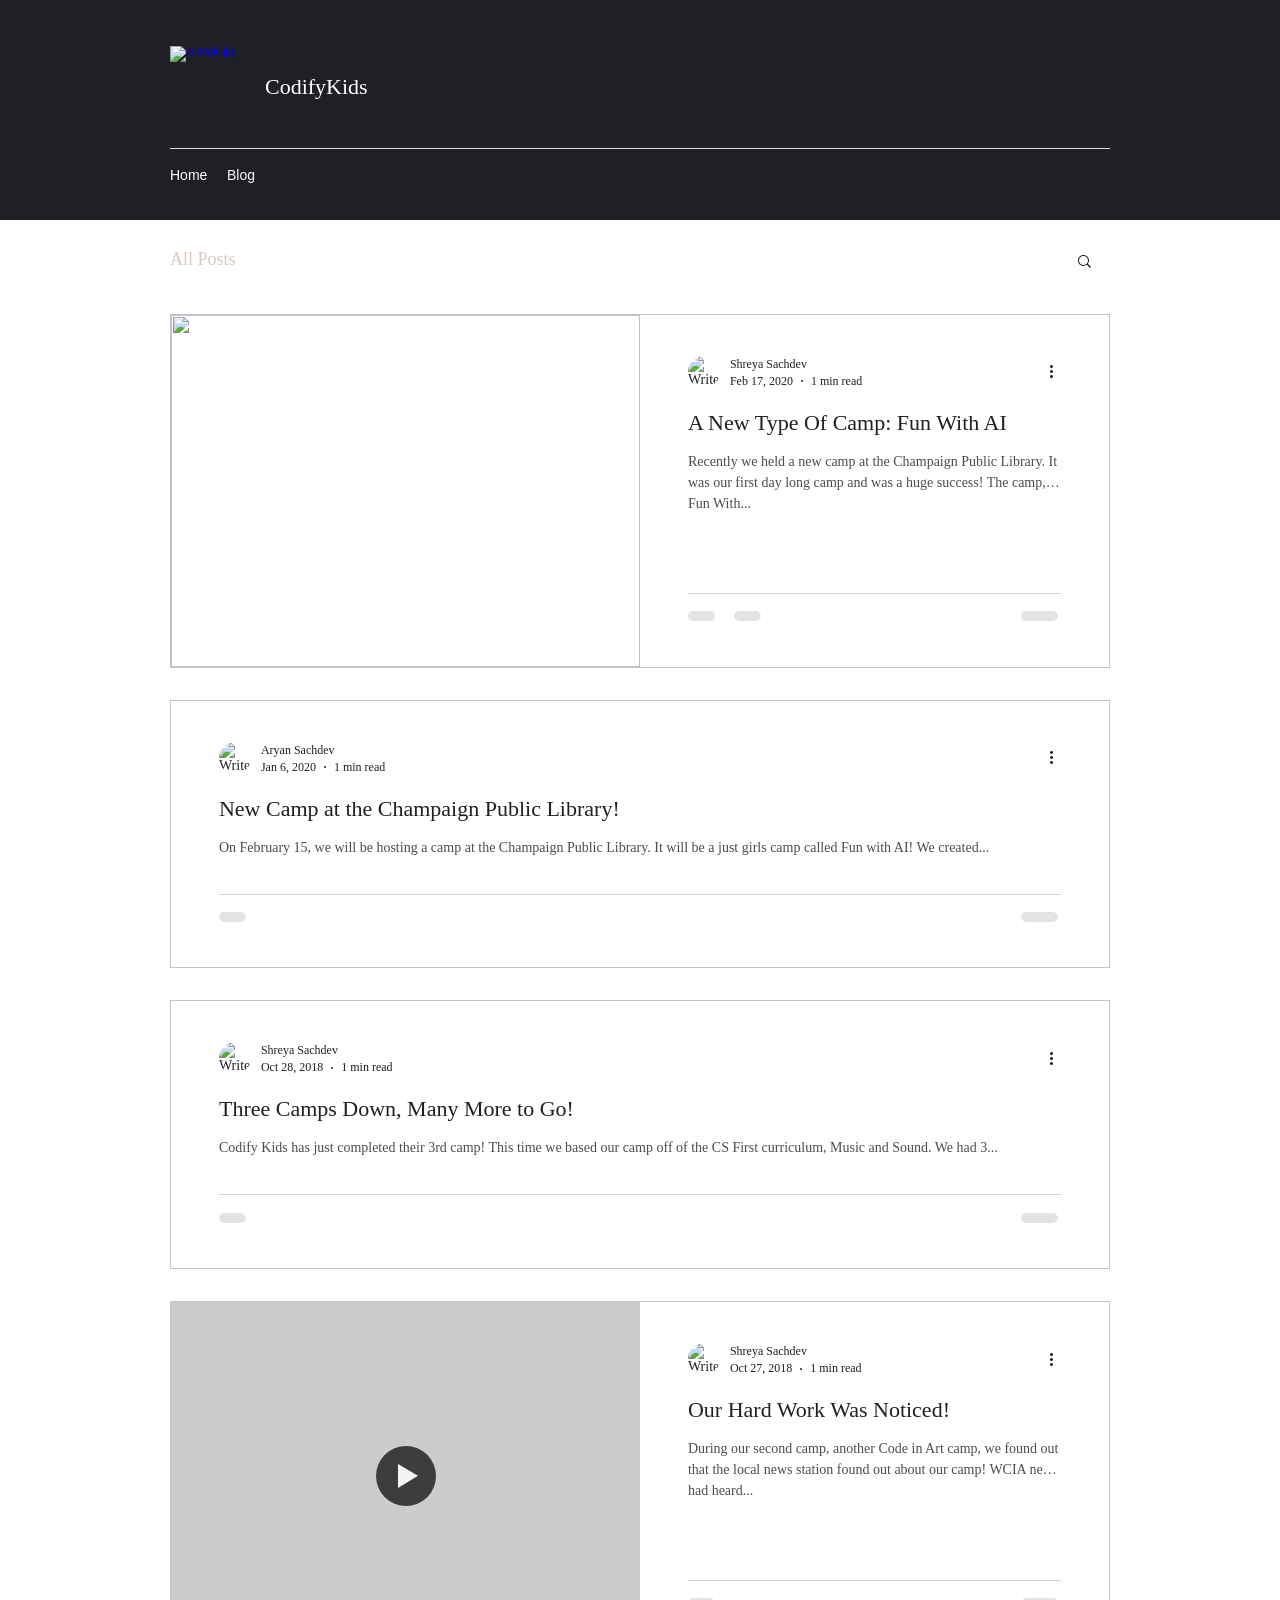
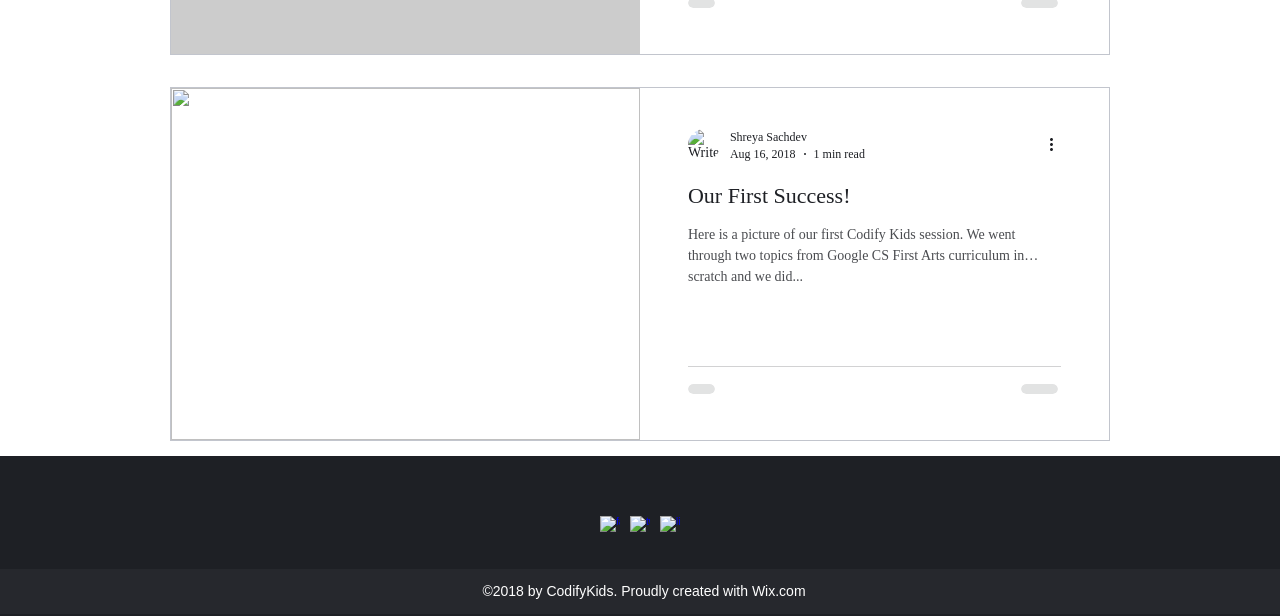
==== docs/blog-1/index.html @ 79ac7c01 "Static mirror of codifykids.org (Wix) for GitHub Pages hosting Mirrored via scripts/mirror.py: 8 pag" ====
<!DOCTYPE html>
<html lang="en">
<head>
  
  <meta charset='utf-8'>
  <meta name="viewport" content="width=device-width, initial-scale=1" id="wixDesktopViewport" />
  <meta http-equiv="X-UA-Compatible" content="IE=edge">
  <meta name="generator" content="Wix.com Website Builder"/>

  <link rel="icon" sizes="192x192" href="/assets/wixstatic/485779643c_e2871f_32bc4c5be8694472bf91b09964291b20_mv2.jpg" type="image/jpeg"/>
  <link rel="shortcut icon" href="/assets/wixstatic/dce5512187_e2871f_32bc4c5be8694472bf91b09964291b20_mv2.jpg" type="image/jpeg"/>
  <link rel="apple-touch-icon" href="/assets/wixstatic/f8ab94ea02_e2871f_32bc4c5be8694472bf91b09964291b20_mv2.jpg" type="image/jpeg"/>

  <!-- Safari Pinned Tab Icon -->
  <!-- <link rel="mask-icon" href="/assets/wixstatic/dce5512187_e2871f_32bc4c5be8694472bf91b09964291b20_mv2.jpg"> -->

  <!-- Segmenter Polyfill -->
  <script>
    if (!window.Intl || !window.Intl.Segmenter) {
      (function() {
        var script = document.createElement('script');
        script.src = 'https://static.parastorage.com/unpkg/@formatjs/intl-segmenter@11.7.10/polyfill.iife.js';
        document.head.appendChild(script);
      })();
    }
  </script>

  <!-- Legacy Polyfills -->
  <script nomodule="" src="https://static.parastorage.com/unpkg/core-js-bundle@3.2.1/minified.js"></script>
  <script nomodule="" src="https://static.parastorage.com/unpkg/focus-within-polyfill@5.0.9/dist/focus-within-polyfill.js"></script>

  <!-- Performance API Polyfills -->
  <script>
  (function () {
    var noop = function noop() {};
    if ("performance" in window === false) {
      window.performance = {};
    }
    window.performance.mark = performance.mark || noop;
    window.performance.measure = performance.measure || noop;
    if ("now" in window.performance === false) {
      var nowOffset = Date.now();
      if (performance.timing && performance.timing.navigationStart) {
        nowOffset = performance.timing.navigationStart;
      }
      window.performance.now = function now() {
        return Date.now() - nowOffset;
      };
    }
  })();
  </script>

  <!-- Essential Viewer Model -->
  <script type="application/json" id="wix-essential-viewer-model">{"fleetConfig":{"fleetName":"thunderbolt-renderer","type":"GA","code":0},"mode":{"qa":false,"enableTestApi":false,"addAllServices":false,"debug":false,"ssrIndicator":false,"ssrOnly":false,"siteAssetsFallback":"enable","versionIndicator":false},"componentsLibrariesTopology":[{"artifactId":"editor-elements","namespace":"wixui","url":"https:\/\/static.parastorage.com\/services\/editor-elements\/1.15262.0"},{"artifactId":"editor-elements","namespace":"dsgnsys","url":"https:\/\/static.parastorage.com\/services\/editor-elements\/1.15262.0"}],"siteFeaturesConfigs":{"sessionManager":{"isRunningInDifferentSiteContext":false}},"language":{"userLanguage":"en"},"siteAssets":{"clientTopology":{"mediaRootUrl":"https:\/\/static.wixstatic.com","scriptsUrl":"static.parastorage.com","staticMediaUrl":"https:\/\/static.wixstatic.com\/media","staticAudioUrl":"https:\/\/music.wixstatic.com\/mp3","moduleRepoUrl":"https:\/\/static.parastorage.com\/unpkg","fileRepoUrl":"https:\/\/static.parastorage.com\/services","viewerAppsUrl":"https:\/\/viewer-apps.parastorage.com","viewerAssetsUrl":"https:\/\/viewer-assets.parastorage.com","siteAssetsUrl":"https:\/\/siteassets.parastorage.com","pageJsonServerUrls":["https:\/\/pages.parastorage.com","https:\/\/staticorigin.wixstatic.com","https:\/\/www.codifykids.org","https:\/\/fallback.wix.com\/wix-html-editor-pages-webapp\/page"],"pathOfTBModulesInFileRepoForFallback":"wix-thunderbolt\/dist\/"}},"siteFeatures":["accessibilityBrowserZoom","appMonitoring","assetsLoader","businessLogger","captcha","clickHandlerRegistrar","commonConfig","componentsRegistry","consentPolicy","contentReflow","cyclicTabbing","domSelectors","domStore","environmentWixCodeSdk","environment","locationWixCodeSdk","mpaNavigation","navigationManager","navigationPhases","ooi","pages","panorama","renderer","reporter","router","scrollRestoration","seoWixCodeSdk","seo","sessionManager","siteMembersWixCodeSdk","siteMembers","siteScrollBlocker","siteWixCodeSdk","speculationRules","ssrCache","stores","structureApi","thunderboltInitializer","tpaCommons","translations","usedPlatformApis","warmupData","windowMessageRegistrar","windowWixCodeSdk","wixCustomElementComponent","wixEmbedsApi","componentsLoader","componentsReact","platform"],"site":{"externalBaseUrl":"https:\/\/www.codifykids.org","isSEO":false},"media":{"staticMediaUrl":"https:\/\/static.wixstatic.com\/media","mediaRootUrl":"https:\/\/static.wixstatic.com\/","staticVideoUrl":"https:\/\/video.wixstatic.com\/","userDomainMediaPrefixes":[]},"requestUrl":"\/blog-1","rollout":{"siteAssetsVersionsRollout":false,"isDACRollout":0,"isTBRollout":false},"commonConfig":{"brand":"wix","host":"VIEWER","bsi":"","consentPolicy":{},"consentPolicyHeader":{},"siteRevision":"212","renderingFlow":"NONE","language":"en","locale":"en-us"},"interactionSampleRatio":0.01,"accessTokensUrl":"\/_api\/v1\/access-tokens","experiments":{"specs.thunderbolt.hardenFetchAndXHR":true,"specs.thunderbolt.securityExperiments":true,"specs.thunderbolt.allowWebpAvifTransforms":true,"specs.thunderbolt.browserCacheReload":true,"specs.thunderbolt.addIdAsClassName":true,"specs.thunderbolt.browserZoomMobileOnloadDetection":true}}</script>
  <script>window.viewerModel = JSON.parse(document.getElementById('wix-essential-viewer-model').textContent)</script>

  <!-- Globals Definitions -->
  <script>
    (function () {
      var now = Date.now()
      var activationStart = 0
      try {
        var navEntry = performance.getEntriesByType('navigation')[0];
        if (navEntry && navEntry.activationStart > 0) {
          activationStart = navEntry.activationStart;
        }
      } catch (e) {}
      window.initialTimestamps = {
        initialTimestamp: now,
        initialRequestTimestamp: Math.round(performance.timeOrigin ? performance.timeOrigin + activationStart : now - performance.now() + activationStart)
      }

      window.thunderboltTag = "libs-releases-GA-local"
      window.thunderboltVersion = "1.17517.0"
    })();
  </script>

  <script>
    window.commonConfig = viewerModel.commonConfig
  </script>

  
  <!-- BEGIN handleAccessTokens bundle -->

  <script data-url="https://static.parastorage.com/services/wix-thunderbolt/dist/handleAccessTokens.inline.0cd017db.bundle.min.js">(()=>{"use strict";let e,t,r,o;var n={},i={};function l(e){var t=i[e];if(void 0!==t)return t.exports;var r=i[e]={exports:{}};return n[e](r,r.exports,l),r.exports}function a(e){let{context:t,property:r,value:o,enumerable:n=!0}=e,i=e.get,l=e.set;if(!r||void 0===o&&!i&&!l)return Error("property and value are required");let a=t||globalThis,s=a?.[r],u={};if(void 0!==o)u.value=o;else{if(i){let e=c(i);e&&(u.get=e)}if(l){let e=c(l);e&&(u.set=e)}}let p={...u,enumerable:n||!1,configurable:!1};void 0!==o&&(p.writable=!1);try{Object.defineProperty(a,r,p)}catch(e){return e instanceof TypeError?s:e}return s}function c(e,t){return"function"==typeof e?e:e?.async===!0&&"function"==typeof e.func?t?async function(t){return e.func(t)}:async function(){return e.func()}:"function"==typeof e?.func?e.func:void 0}l.rv=()=>"1.6.8",l.ruid="bundler=rspack@1.6.8";try{a({property:"strictDefine",value:a})}catch{}try{a({property:"defineStrictObject",value:function e(t){let{context:r,property:o,propertiesToExclude:n=[],skipPrototype:i=!1,hardenPrototypePropertiesToExclude:l=[]}=t;if(!o)return Error("property is required");let c=(r||globalThis)[o],p={},f=u(r,o);c&&("object"==typeof c||"function"==typeof c)&&Reflect.ownKeys(c).forEach(e=>{if(!n.includes(e)&&!s.includes(e)){let t=u(c,e);if(t&&(t.writable||t.configurable)){let{value:r,get:o,set:n,enumerable:i=!1}=t,l={};void 0!==r?l.value=r:o?l.get=o:n&&(l.set=n);try{let t=a({context:c,property:e,...l,enumerable:i});p[e]=t}catch(r){if(r instanceof TypeError)try{p[e]=t.value||t.get||t.set}catch{}else throw r}}}});let d={originalObject:c,originalProperties:p};if(!i&&c?.prototype!==void 0){let t=e({context:c,property:"prototype",propertiesToExclude:l,skipPrototype:!0});t instanceof Error||(d.originalPrototype=t?.originalObject,d.originalPrototypeProperties=t?.originalProperties)}return a({context:r,property:o,value:c,enumerable:f?.enumerable}),d}})}catch{}try{a({property:"defineStrictMethod",value:function(e,t){let r=(t||globalThis)[e],o=u(t||globalThis,e);return r&&o&&(o.writable||o.configurable)?(Object.freeze(r),a({context:globalThis,property:e,value:r})):r}})}catch{}var s=["toString","toLocaleString","valueOf","constructor","prototype"];function u(e,t){if(!(!e||!t))try{return Reflect.getOwnPropertyDescriptor(e,t)}catch{return}}function p(e){if("string"!=typeof e)return e;try{return decodeURIComponent(e).toLowerCase().trim()}catch{return e.toLowerCase().trim()}}function f(e,t){let r="";if("string"==typeof e)r=e.split("=")[0]?.trim()||"";else{if(!e||"string"!=typeof e.name)return!1;r=e.name}return t.has(p(r)||"")}function d(e,t){return("string"==typeof e?e.split(";").map(e=>e.trim()).filter(e=>e.length>0):e||[]).filter(e=>!f(e,t))}var y=null;function g(){return null===y&&(y=typeof Document>"u"?void 0:Object.getOwnPropertyDescriptor(Document.prototype,"cookie")),y}let h=(e,t)=>{try{let r=t?t.get.call(document):document.cookie;return r.split(";").map(e=>e.trim()).filter(t=>t?.startsWith(e))[0]?.split("=")[1]}catch(e){return""}},b=(e="",t="",r="/")=>`${e}=; ${t?`domain=${t};`:""} max-age=0; path=${r}; expires=Thu, 01 Jan 1970 00:00:01 GMT`;function m(e,t){try{return sessionStorage[e]("reload",t||"")}catch(e){console.error("ATS: Error calling sessionStorage:",e)}}let v=["true","new","b","enabled"],w=(e,t)=>v.includes(`${e[t]}`.toLowerCase()),S="client-session-bind",T="sec-fetch-unsupported",{experiments:k}=window.viewerModel,{cookie:x}=(e=new Set([S,"client-binding",T,"svSession","smSession","server-session-bind","wixSession2","wixSession3"].map(e=>e.toLowerCase())),a({context:document,property:"cookie",set:{func:t=>{var r,o;let n,i;return r=document,o=void 0,n=g(),i=p(t.split(";")[0]||"")||"",void([...e].every(e=>!i.startsWith(e.toLowerCase()))&&n?.set?n.set.call(r,t):o&&console.warn(o))}},get:{func:()=>(function(e,t){let r=g();if(!r?.get)throw Error("Cookie descriptor or getter not available");return d(r.get.call(e),t).join("; ")})(document,e)},enumerable:!0}),{cookieStore:function(e,t){if(!globalThis?.cookieStore)return;let r=globalThis.cookieStore.get.bind(globalThis.cookieStore),o=globalThis.cookieStore.getAll.bind(globalThis.cookieStore),n=globalThis.cookieStore.set.bind(globalThis.cookieStore),i=globalThis.cookieStore.delete.bind(globalThis.cookieStore);return a({context:globalThis.CookieStore.prototype,property:"get",value:async function(t){return f(("string"==typeof t?t:t.name)||"",e)?null:r.call(this,t)},enumerable:!0}),a({context:globalThis.CookieStore.prototype,property:"getAll",value:async function(){let t=await o.apply(this,Array.from(arguments));return d(t,e)},enumerable:!0}),a({context:globalThis.CookieStore.prototype,property:"set",value:async function(){let r=Array.from(arguments);if(!f(1===r.length?r[0].name:r[0],e))return n.apply(this,r);t&&console.warn(t)},enumerable:!0}),a({context:globalThis.CookieStore.prototype,property:"delete",value:async function(){let t=Array.from(arguments);if(!f(1===t.length?t[0].name:t[0],e))return i.apply(this,t)},enumerable:!0}),a({context:globalThis.cookieStore,property:"prototype",value:globalThis.CookieStore.prototype,enumerable:!1}),a({context:globalThis,property:"cookieStore",value:globalThis.cookieStore,enumerable:!0}),{get:r,getAll:o,set:n,delete:i}}(e,void 0),cookie:g()}),E="tbReady",P="security_overrideGlobals",{experiments:C,siteFeaturesConfigs:$,accessTokensUrl:D}=window.viewerModel,M={},O=(t=h(S,x),w(k,"specs.thunderbolt.browserCacheReload")&&(h(T,x)||t?m("removeItem"):function(){if("undefined"!=typeof window){let e=performance.getEntriesByType("navigation")[0];return"back_forward"===(e?.type||"")}return!1}()&&function(){let{counter:e}=function(){let e=m("getItem");if(e){let[t,r]=e.split("-"),o=r?parseInt(r,10):0;if(o>=3){let e=t?Number(t):0;if(Date.now()-e>6e4)return{counter:0}}return{counter:o}}return{counter:0}}();e<3?(function(e=1){m("setItem",`${Date.now()}-${e}`)}(e+1),window.location.reload()):console.error("ATS: Max reload attempts reached")}()),r=b(S),o=b(S,location.hostname),x.set.call(document,r),x.set.call(document,o),t);O&&(M["client-binding"]=O);let j=fetch;addEventListener(E,function e(t){let{logger:r}=t.detail;try{window.tb.init({fetch:j,fetchHeaders:M})}catch(t){let e=Error("TB003");r.meter(`${P}_${e.message}`,{paramsOverrides:{errorType:P,eventString:e.message}}),window?.viewerModel?.mode.debug&&console.error(t)}finally{removeEventListener(E,e)}}),w(C,"specs.thunderbolt.hardenFetchAndXHR")||(window.fetchDynamicModel=()=>$.sessionManager.isRunningInDifferentSiteContext?Promise.resolve({}):fetch((()=>{try{let e="undefined"!=typeof WorkerGlobalScope&&self instanceof WorkerGlobalScope,t=globalThis?.parent!==globalThis,r=new URL(D,location.href);return(t||e)&&(r.searchParams.set("ifr",String(t)),r.searchParams.set("worker",String(e))),r.href}catch{return D}})(),{credentials:"same-origin",headers:M}).then(function(e){if(!e.ok)throw Error(`[${e.status}]${e.statusText}`);return e.json()}),window.dynamicModelPromise=window.fetchDynamicModel())})();
//# sourceMappingURL=https://static.parastorage.com/services/wix-thunderbolt/dist/handleAccessTokens.inline.0cd017db.bundle.min.js.map</script>

<!-- END handleAccessTokens bundle -->

<!-- BEGIN overrideGlobals bundle -->

<script data-url="https://static.parastorage.com/services/wix-thunderbolt/dist/overrideGlobals.inline.eddf8782.bundle.min.js">(()=>{"use strict";var e={},t={};function r(o){var n=t[o];if(void 0!==n)return n.exports;var i=t[o]={exports:{}};return e[o](i,i.exports,r),i.exports}function o(e){let{context:t,property:r,value:o,enumerable:i=!0}=e,c=e.get,a=e.set;if(!r||void 0===o&&!c&&!a)return Error("property and value are required");let l=t||globalThis,s=l?.[r],u={};if(void 0!==o)u.value=o;else{if(c){let e=n(c);e&&(u.get=e)}if(a){let e=n(a);e&&(u.set=e)}}let p={...u,enumerable:i||!1,configurable:!1};void 0!==o&&(p.writable=!1);try{Object.defineProperty(l,r,p)}catch(e){return e instanceof TypeError?s:e}return s}function n(e,t){return"function"==typeof e?e:e?.async===!0&&"function"==typeof e.func?t?async function(t){return e.func(t)}:async function(){return e.func()}:"function"==typeof e?.func?e.func:void 0}r.rv=()=>"1.6.8",r.ruid="bundler=rspack@1.6.8";try{o({property:"strictDefine",value:o})}catch{}try{o({property:"defineStrictObject",value:c})}catch{}try{o({property:"defineStrictMethod",value:a})}catch{}var i=["toString","toLocaleString","valueOf","constructor","prototype"];function c(e){let{context:t,property:r,propertiesToExclude:n=[],skipPrototype:a=!1,hardenPrototypePropertiesToExclude:s=[]}=e;if(!r)return Error("property is required");let u=(t||globalThis)[r],p={},f=l(t,r);u&&("object"==typeof u||"function"==typeof u)&&Reflect.ownKeys(u).forEach(e=>{if(!n.includes(e)&&!i.includes(e)){let t=l(u,e);if(t&&(t.writable||t.configurable)){let{value:r,get:n,set:i,enumerable:c=!1}=t,a={};void 0!==r?a.value=r:n?a.get=n:i&&(a.set=i);try{let t=o({context:u,property:e,...a,enumerable:c});p[e]=t}catch(r){if(r instanceof TypeError)try{p[e]=t.value||t.get||t.set}catch{}else throw r}}}});let d={originalObject:u,originalProperties:p};if(!a&&u?.prototype!==void 0){let e=c({context:u,property:"prototype",propertiesToExclude:s,skipPrototype:!0});e instanceof Error||(d.originalPrototype=e?.originalObject,d.originalPrototypeProperties=e?.originalProperties)}return o({context:t,property:r,value:u,enumerable:f?.enumerable}),d}function a(e,t){let r=(t||globalThis)[e],n=l(t||globalThis,e);return r&&n&&(n.writable||n.configurable)?(Object.freeze(r),o({context:globalThis,property:e,value:r})):r}function l(e,t){if(!(!e||!t))try{return Reflect.getOwnPropertyDescriptor(e,t)}catch{return}}function s(e){if("string"!=typeof e)return e;try{return decodeURIComponent(e).toLowerCase().trim()}catch{return e.toLowerCase().trim()}}function u(e,t){return e instanceof Headers?e.forEach((r,o)=>{p(o,t)||e.delete(o)}):Object.keys(e).forEach(r=>{p(r,t)||delete e[r]}),e}function p(e,t){return!t.has(s(e)||"")}function f(e,t){let r=!0,o=s(function(e){let t,r;if(globalThis.Request&&e instanceof Request)t=e.url;else if("function"==typeof e?.toString)t=e.toString();else throw Error("Unsupported type for url");try{return new URL(t).pathname}catch{return(r=t.replace(/#.+/gi,"").split("?").shift()).startsWith("/")?r:`/${r}`}}(e));return o&&t.some(e=>o.includes(e))&&(r=!1),r}let d=["true","new","b","enabled"],y=(e,t)=>d.includes(`${e[t]}`.toLowerCase());performance.mark("overrideGlobals started");let{experiments:b}=window.viewerModel,h=y(b,"specs.thunderbolt.securityExperiments");try{let e,t,r,n,i,l=globalThis.open,d=document.open;function v(e,t,r){var o;let n="string"!=typeof e,i=l.call(window,e,t,r);return n||e&&((o=e).startsWith("//")&&/(?:[a-z0-9](?:[a-z0-9-]{0,61}[a-z0-9])?\.)+[a-z0-9][a-z0-9-]{0,61}[a-z0-9]/g.test(`${location.protocol}:${o}`)&&(o=`${location.protocol}${o}`),!o.startsWith("http")||new URL(o).hostname===location.hostname)?{}:i}o({property:"open",value:v,context:globalThis,enumerable:!0}),o({property:"open",value:function(e,t,r){return e?v(e,t,r):d.call(document,e||"",t||"",r||"")},context:document,enumerable:!0}),h&&(e=document.createElement,t=Element.prototype.setAttribute,r=Element.prototype.setAttributeNS,o({property:"createElement",context:document,value:function(n,i){let c=e.call(document,n,i);return"iframe"===s(n)&&(o({property:"srcdoc",context:c,get:()=>"",set:()=>{console.warn("`srcdoc` is not allowed in iframe elements.")}}),c.setAttribute=function(e,r){"srcdoc"===e.toLowerCase()?console.warn("`srcdoc` attribute is not allowed to be set."):t.call(c,e,r)},c.setAttributeNS=function(e,t,o){"srcdoc"===t.toLowerCase()?console.warn("`srcdoc` attribute is not allowed to be set."):r.call(c,e,t,o)}),c},enumerable:!0})),y(b,"specs.thunderbolt.hardenFetchAndXHR")&&h&&function(e,t,r){let n=fetch,i=XMLHttpRequest,c=new Set(t);function a(){let t=new i,o=t.open,n=t.setRequestHeader;return t.open=function(){let n=Array.from(arguments),i=n[1];if(n.length<2||f(i,e))return o.apply(t,n);throw Error(r||`Request not allowed for path ${i}`)},t.setRequestHeader=function(e,r){p(decodeURIComponent(e),c)&&n.call(t,e,r)},t}o({property:"fetch",value:function(){var t;let o=(t=arguments,globalThis.Request&&t[0]instanceof Request&&t[0]?.headers?u(t[0].headers,c):t[1]?.headers&&u(t[1].headers,c),t);return f(arguments[0],e)?n.apply(globalThis,Array.from(o)):new Promise((e,t)=>{let o=Error(r||`Request not allowed for path ${arguments[0]}`);t(o)})},enumerable:!0}),o({property:"XMLHttpRequest",value:a,enumerable:!0}),Object.keys(i).forEach(e=>{a[e]=i[e]})}(["/_api/v1/access-tokens","/_api/v2/dynamicmodel","/_api/one-app-session-web/v3/businesses"],["client-binding"]),function(){if(navigator&&"serviceWorker"in navigator)navigator.serviceWorker.register,o({context:navigator.serviceWorker,property:"register",value:function(){console.log("Service worker registration is not allowed")},enumerable:!0})}(),n=[],i=(i=[]).concat(["TextEncoder","TextDecoder"]),h&&(i=i.concat(["XMLHttpRequestEventTarget","EventTarget"])),i=i.concat(["URL","JSON"]),h&&(n=n.concat(["addEventListener","removeEventListener"])),n=n.concat(["encodeURI","encodeURIComponent","decodeURI","decodeURIComponent"]),i=i.concat(["String","Number"]),h&&i.push("Object"),i=i.concat(["Reflect"]),n.forEach(e=>{a(e),["addEventListener","removeEventListener"].includes(e)&&a(e,document)}),i.forEach(e=>{c({property:e})}),h&&function(){return e("setTimeout",0,globalThis),e("setInterval",0,globalThis);function e(e,t,r){let n=r||globalThis,i=n[e];if(!i||"function"!=typeof i)throw Error(`Function ${e} not found or is not a function`);o({property:e,value:function(){let r=Array.from(arguments);if("string"!=typeof r[t])return i.apply(n,r);console.warn(`Calling ${e} with a String Argument at index ${t} is not allowed`)},context:r,enumerable:!0})}}()}catch(t){window?.viewerModel?.mode.debug&&console.error(t);let e=Error("TB006");window.fedops?.reportError(e,"security_overrideGlobals"),window.Sentry?window.Sentry.captureException(e):globalThis.defineStrictProperty("sentryBuffer",[e],window,!1)}performance.mark("overrideGlobals ended")})();
//# sourceMappingURL=https://static.parastorage.com/services/wix-thunderbolt/dist/overrideGlobals.inline.eddf8782.bundle.min.js.map</script>

<!-- END overrideGlobals bundle -->

  

  
  <script>
    window.commonConfig = viewerModel.commonConfig

	
  </script>

  <!-- Initial CSS -->
  <style data-url="https://static.parastorage.com/services/wix-thunderbolt/dist/main.744ea815.min.css">@keyframes slide-horizontal-new{0%{transform:translate(100%)}}@keyframes slide-horizontal-old{80%{opacity:1}to{opacity:0;transform:translate(-100%)}}@keyframes slide-vertical-new{0%{transform:translateY(-100%)}}@keyframes slide-vertical-old{80%{opacity:1}to{opacity:0;transform:translateY(100%)}}@keyframes out-in-new{0%{opacity:0}}@keyframes out-in-old{to{opacity:0}}:root:active-view-transition{view-transition-name:none}:root:active-view-transition::view-transition-group(*){animation:none}:root:active-view-transition::view-transition-old(*){animation:none}:root:active-view-transition::view-transition-new(*){animation:none}:root::view-transition{pointer-events:none}:root:active-view-transition #SITE_HEADER{view-transition-name:header-group}:root:active-view-transition #WIX_ADS{view-transition-name:wix-ads-group}:root:active-view-transition #SITE_FOOTER{view-transition-name:footer-group}:root:active-view-transition #BACKGROUND_GROUP_TRANSITION_GROUP>div{view-transition-name:background-group}:root:active-view-transition::view-transition-group(page-group){pointer-events:all;cursor:wait;animation:revert;animation-duration:.6s}:root:active-view-transition::view-transition-old(page-group){pointer-events:all;cursor:wait;animation:revert;animation-duration:.6s}:root:active-view-transition::view-transition-new(page-group){pointer-events:all;cursor:wait;animation:revert;animation-duration:.6s}:root:active-view-transition-type(SlideHorizontal)::view-transition-old(page-group){mix-blend-mode:normal;animation:.6s cubic-bezier(.83,0,.17,1) forwards slide-horizontal-old}:root:active-view-transition-type(SlideHorizontal)::view-transition-new(page-group){mix-blend-mode:normal;animation:.6s cubic-bezier(.83,0,.17,1) backwards slide-horizontal-new}:root:active-view-transition-type(SlideVertical)::view-transition-old(page-group){mix-blend-mode:normal;animation:.6s cubic-bezier(.83,0,.17,1) forwards slide-vertical-old}:root:active-view-transition-type(SlideVertical)::view-transition-new(page-group){mix-blend-mode:normal;animation:.6s cubic-bezier(.83,0,.17,1) backwards slide-vertical-new}:root:active-view-transition-type(OutIn)::view-transition-old(page-group){animation:.35s cubic-bezier(.22,1,.36,1) forwards out-in-old}:root:active-view-transition-type(OutIn)::view-transition-new(page-group){animation:.35s cubic-bezier(.64,0,.78,0) .35s backwards out-in-new}@media (prefers-reduced-motion:reduce){::view-transition-group(*){animation:none!important}::view-transition-old(*){animation:none!important}::view-transition-new(*){animation:none!important}}html,body{vertical-align:baseline;background:0 0;border:0;outline:0;margin:0;padding:0}body{--scrollbar-width:0px;-webkit-text-size-adjust:100%;-moz-text-size-adjust:100%;-ms-text-size-adjust:100%;text-size-adjust:100%;font-family:Arial,Helvetica,sans-serif;font-size:10px}html,body{height:100%}body{overflow-x:auto;overflow-y:scroll}body:not(.responsive) #site-root{width:100%;min-width:var(--site-width)}body:not([data-js-loaded]) [data-hide-prejs]{visibility:hidden}interact-element{display:contents}#SITE_CONTAINER{position:relative}:root{--one-unit:1vw;--section-max-width:9999px;--spx-stopper-max:9999px;--spx-stopper-min:0px;--browser-zoom:1}@supports ((-webkit-appearance:none)) and (stroke-color:transparent){:root{--safari-sticky-fix:opacity;--experimental-safari-sticky-fix:translateZ(0)}}@supports (container-type:inline-size){:root{--one-unit:1cqw}}[id^=oldHoverBox-]{mix-blend-mode:plus-lighter;transition:opacity .5s,visibility .5s}[data-mesh-id$=inlineContent-gridContainer]:has(>[id^=oldHoverBox-]){isolation:isolate}
/*# sourceMappingURL=https://static.parastorage.com/services/wix-thunderbolt/dist/main.744ea815.min.css.map*/</style>
<style data-url="https://static.parastorage.com/services/wix-thunderbolt/dist/main.renderer.d1b87f2e.min.css">div,span,applet,object,iframe,h1,h2,h3,h4,h5,h6,p,blockquote,pre,a,abbr,acronym,address,big,cite,code,del,dfn,em,font,img,ins,kbd,q,s,samp,small,strike,strong,sub,sup,tt,var,b,u,i,center,dl,dt,dd,ol,ul,li,fieldset,form,label,legend,table,caption,tbody,tfoot,thead,tr,th,td,nav,button,section,header,footer,title{vertical-align:baseline;background:0 0;border:0;outline:0;margin:0;padding:0}textarea,input,select{box-sizing:border-box;font-family:Helvetica,Arial,sans-serif}ol,ul{list-style:none}blockquote,q{quotes:none}ins{text-decoration:none}del{text-decoration:line-through}table{border-collapse:collapse;border-spacing:0}a{cursor:pointer;text-decoration:none}.testStyles{overflow-y:hidden}.reset-button{color:inherit;font:inherit;-webkit-appearance:none;-webkit-user-select:none;-moz-user-select:none;-ms-user-select:none;background:0 0;border:0;outline:0;padding:0;line-height:normal;overflow:visible}:focus{outline:none}body.device-mobile-optimized:not(.disable-site-overflow){overflow-x:hidden;overflow-y:scroll}body.device-mobile-optimized:not(.responsive) #SITE_CONTAINER{width:320px;margin-left:auto;margin-right:auto;position:relative;overflow-x:visible}body.device-mobile-optimized:not(.responsive):not(.blockSiteScrolling) #SITE_CONTAINER{margin-top:0}body.device-mobile-optimized>*{max-width:100%!important}body.device-mobile-optimized #site-root{overflow:hidden}@supports (overflow:clip){body.device-mobile-optimized #site-root{overflow:clip}}body.device-mobile-non-optimized #SITE_CONTAINER #site-root{overflow:clip}body.device-mobile-non-optimized.fullScreenMode{background-color:#5f6360}body.device-mobile-non-optimized.fullScreenMode #site-root,body.device-mobile-non-optimized.fullScreenMode #SITE_BACKGROUND,body.device-mobile-non-optimized.fullScreenMode #MOBILE_ACTIONS_MENU,body.fullScreenMode #WIX_ADS{visibility:hidden}body.fullScreenMode{overflow:hidden!important}body.fullScreenMode.device-mobile-optimized #TINY_MENU{opacity:0;pointer-events:none}body.fullScreenMode-scrollable.device-mobile-optimized{overflow-x:hidden!important;overflow-y:auto!important}body.fullScreenMode-scrollable.device-mobile-optimized #site-root,body.fullScreenMode-scrollable.device-mobile-optimized #masterPage{overflow:hidden!important}body.fullScreenMode-scrollable.device-mobile-optimized #masterPage,body.fullScreenMode-scrollable.device-mobile-optimized #SITE_BACKGROUND{height:auto!important}body.fullScreenMode-scrollable.device-mobile-optimized #masterPage.mesh-layout{height:0!important}body.blockSiteScrolling,body.siteScrollingBlocked{width:100%;position:fixed}body.siteScrollingBlockedIOSFix{overflow:hidden!important}body.blockSiteScrolling #SITE_CONTAINER{margin-top:calc(var(--blocked-site-scroll-margin-top)*-1)}#site-root{top:var(--wix-ads-height);min-height:100%;margin:0 auto;position:relative}#site-root img:not([src]){visibility:hidden}#site-root svg img:not([src]){visibility:visible}.auto-generated-link{color:inherit}#SCROLL_TO_TOP,#SCROLL_TO_BOTTOM{height:0}.has-click-trigger{cursor:pointer}.fullScreenOverlay{z-index:1005;justify-content:center;display:flex;position:fixed;top:-60px;bottom:0;left:0;right:0;overflow-y:hidden}.fullScreenOverlay>.fullScreenOverlayContent{margin:0 auto;position:absolute;top:60px;bottom:0;left:0;right:0;overflow:hidden;transform:translateZ(0)}[data-mesh-id$=inlineContent],[data-mesh-id$=centeredContent],[data-mesh-id$=form]{pointer-events:none;position:relative}[data-mesh-id$=-gridWrapper],[data-mesh-id$=-rotated-wrapper]{pointer-events:none}[data-mesh-id$=-gridContainer]>*,[data-mesh-id$=-rotated-wrapper]>*,[data-mesh-id$=inlineContent]>:not([data-mesh-id$=-gridContainer]){pointer-events:auto}.device-mobile-optimized #masterPage.mesh-layout #SOSP_CONTAINER_CUSTOM_ID{-ms-grid-row:2;grid-area:2/1/3/2;position:relative}#masterPage.mesh-layout{display:-ms-grid;-ms-grid-rows:max-content max-content min-content max-content;-ms-grid-columns:100%;grid-template-rows:max-content max-content min-content max-content;grid-template-columns:100%;justify-content:stretch;align-items:start;display:grid}#masterPage.mesh-layout #SITE_HEADER_WRAPPER,#masterPage.mesh-layout #SITE_HEADER-placeholder,#masterPage.mesh-layout #SOSP_CONTAINER_CUSTOM_ID[data-state~=mobileView],#masterPage.mesh-layout #PAGES_CONTAINER,#masterPage.mesh-layout #soapBeforePagesContainer,#masterPage.mesh-layout #soapAfterPagesContainer,#masterPage.mesh-layout #SITE_FOOTER_WRAPPER,#masterPage.mesh-layout #SITE_FOOTER-placeholder{-ms-grid-column:1;-ms-grid-row-align:start;-ms-grid-column-align:start}#masterPage.mesh-layout #SITE_HEADER_WRAPPER,#masterPage.mesh-layout #SITE_HEADER-placeholder{-ms-grid-row:1;grid-area:1/1/2/2}#masterPage.mesh-layout #PAGES_CONTAINER,#masterPage.mesh-layout #soapBeforePagesContainer,#masterPage.mesh-layout #soapAfterPagesContainer{-ms-grid-row:3;grid-area:3/1/4/2}#masterPage.mesh-layout #soapBeforePagesContainer,#masterPage.mesh-layout #soapAfterPagesContainer{width:100%}#masterPage.mesh-layout #PAGES_CONTAINER{align-self:stretch}#masterPage.mesh-layout main#PAGES_CONTAINER{display:block}#masterPage.mesh-layout #SITE_FOOTER_WRAPPER,#masterPage.mesh-layout #SITE_FOOTER-placeholder{-ms-grid-row:4;grid-area:4/1/5/2}#masterPage.mesh-layout [data-mesh-id=PAGES_CONTAINERcenteredContent],#masterPage.mesh-layout [data-mesh-id=PAGES_CONTAINERinlineContent],#masterPage.mesh-layout #SITE_PAGES{height:100%}#masterPage.mesh-layout.desktop>*{width:100%}#masterPage.mesh-layout #SITE_PAGES,#masterPage.mesh-layout #SITE_HEADER_WRAPPER,#masterPage.mesh-layout #SITE_FOOTER_WRAPPER,#masterPage.mesh-layout #PAGES_CONTAINER,#masterPage.mesh-layout #masterPageinlineContent,#masterPage.mesh-layout #SITE_FOOTER,#masterPage.mesh-layout #SITE_HEADER{position:relative}#masterPage.mesh-layout #SITE_HEADER{grid-area:1/1/2/2}#masterPage.mesh-layout #SITE_FOOTER{grid-area:4/1/5/2}#masterPage.mesh-layout.overflow-x-clip #SITE_HEADER,#masterPage.mesh-layout.overflow-x-clip #SITE_FOOTER{overflow-x:clip}[data-z-counter]{z-index:0}[data-z-counter="0"]{z-index:auto}.wixSiteProperties{-webkit-font-smoothing:antialiased;-moz-osx-font-smoothing:grayscale}:root{--wst-button-color-fill-primary:rgb(var(--color_48));--wst-button-color-border-primary:rgb(var(--color_49));--wst-button-color-text-primary:rgb(var(--color_50));--wst-button-color-fill-primary-hover:rgb(var(--color_51));--wst-button-color-border-primary-hover:rgb(var(--color_52));--wst-button-color-text-primary-hover:rgb(var(--color_53));--wst-button-color-fill-primary-disabled:rgb(var(--color_54));--wst-button-color-border-primary-disabled:rgb(var(--color_55));--wst-button-color-text-primary-disabled:rgb(var(--color_56));--wst-button-color-fill-secondary:rgb(var(--color_57));--wst-button-color-border-secondary:rgb(var(--color_58));--wst-button-color-text-secondary:rgb(var(--color_59));--wst-button-color-fill-secondary-hover:rgb(var(--color_60));--wst-button-color-border-secondary-hover:rgb(var(--color_61));--wst-button-color-text-secondary-hover:rgb(var(--color_62));--wst-button-color-fill-secondary-disabled:rgb(var(--color_63));--wst-button-color-border-secondary-disabled:rgb(var(--color_64));--wst-button-color-text-secondary-disabled:rgb(var(--color_65));--wst-color-fill-base-1:rgb(var(--color_36));--wst-color-fill-base-2:rgb(var(--color_37));--wst-color-fill-base-shade-1:rgb(var(--color_38));--wst-color-fill-base-shade-2:rgb(var(--color_39));--wst-color-fill-base-shade-3:rgb(var(--color_40));--wst-color-fill-accent-1:rgb(var(--color_41));--wst-color-fill-accent-2:rgb(var(--color_42));--wst-color-fill-accent-3:rgb(var(--color_43));--wst-color-fill-accent-4:rgb(var(--color_44));--wst-color-fill-background-primary:rgb(var(--color_11));--wst-color-fill-background-secondary:rgb(var(--color_12));--wst-color-text-primary:rgb(var(--color_15));--wst-color-text-secondary:rgb(var(--color_14));--wst-color-action:rgb(var(--color_18));--wst-color-disabled:rgb(var(--color_39));--wst-color-title:rgb(var(--color_45));--wst-color-subtitle:rgb(var(--color_46));--wst-color-line:rgb(var(--color_47));--wst-font-style-h2:var(--font_2);--wst-font-style-h3:var(--font_3);--wst-font-style-h4:var(--font_4);--wst-font-style-h5:var(--font_5);--wst-font-style-h6:var(--font_6);--wst-font-style-body-large:var(--font_7);--wst-font-style-body-medium:var(--font_8);--wst-font-style-body-small:var(--font_9);--wst-font-style-body-x-small:var(--font_10);--wst-color-custom-1:rgb(var(--color_13));--wst-color-custom-2:rgb(var(--color_16));--wst-color-custom-3:rgb(var(--color_17));--wst-color-custom-4:rgb(var(--color_19));--wst-color-custom-5:rgb(var(--color_20));--wst-color-custom-6:rgb(var(--color_21));--wst-color-custom-7:rgb(var(--color_22));--wst-color-custom-8:rgb(var(--color_23));--wst-color-custom-9:rgb(var(--color_24));--wst-color-custom-10:rgb(var(--color_25));--wst-color-custom-11:rgb(var(--color_26));--wst-color-custom-12:rgb(var(--color_27));--wst-color-custom-13:rgb(var(--color_28));--wst-color-custom-14:rgb(var(--color_29));--wst-color-custom-15:rgb(var(--color_30));--wst-color-custom-16:rgb(var(--color_31));--wst-color-custom-17:rgb(var(--color_32));--wst-color-custom-18:rgb(var(--color_33));--wst-color-custom-19:rgb(var(--color_34));--wst-color-custom-20:rgb(var(--color_35))}.wix-presets-wrapper{display:contents}.builder-root{box-sizing:border-box}
/*# sourceMappingURL=https://static.parastorage.com/services/wix-thunderbolt/dist/main.renderer.d1b87f2e.min.css.map*/</style>

  <meta name="format-detection" content="telephone=no">
  <meta name="skype_toolbar" content="skype_toolbar_parser_compatible">
  
  

  

  
      <!--pageHtmlEmbeds.head start-->
      <script type="wix/htmlEmbeds" id="pageHtmlEmbeds.head start"></script>
    
      <script type="wix/htmlEmbeds" id="pageHtmlEmbeds.head end"></script>
      <!--pageHtmlEmbeds.head end-->
  

  <!-- head performance data start -->
  
  <!-- head performance data end -->
  

    

  
  <style id="a11y-contrast">
    @media (forced-colors: active) {
      #SITE_CONTAINER.focus-ring-active
        :not(.has-custom-focus):not(.ignore-focus):not([tabindex='-1']):focus,
      #SITE_CONTAINER.focus-ring-active
        :not(.has-custom-focus):not(.ignore-focus):not([tabindex='-1']):focus
        ~ .wixSdkShowFocusOnSibling {
        outline: 2px solid CanvasText;
        outline-offset: 2px;
      }
    }
  </style>
  

  <script id="wix-skip-played-animations-setup">
    (function() {
        var navEntry = performance.getEntriesByType('navigation')[0];
        if (navEntry && navEntry.type === 'reload') {
            return;
        }
        if ('PageRevealEvent' in window) {
            window.__pageRevealPromise = new Promise(function(resolve) {
                window.addEventListener('pagereveal', resolve, { once: true });
            });
        } else {
            window.__pageRevealPromise = Promise.resolve();
        }
    })();
  </script>

<meta http-equiv="X-Wix-Meta-Site-Id" content="24c028a1-5f53-4218-8743-abe8adc2384c">
<meta http-equiv="X-Wix-Application-Instance-Id" content="c652b268-1674-4fa5-acfe-2d37f0841c78">

    <meta http-equiv="X-Wix-Published-Version" content="212"/>



    <meta http-equiv="etag" content="bug"/>

<!-- render-head end -->

<style data-href="https://static.parastorage.com/services/editor-elements-library/dist/thunderbolt/rb_wixui.thunderbolt_bootstrap.6437938f.min.css">.EtmdIW{cursor:pointer}.XWeqiF{opacity:0}.bWoigz{opacity:1;transition:opacity var(--transition-duration)cubic-bezier(.37,0,.63,1)}.HTrn1j{opacity:1}.sAGPNe{opacity:0;transition:opacity var(--transition-duration)cubic-bezier(.37,0,.63,1)}.cCFKrw{opacity:0}.yifJnQ{opacity:1;transition:opacity var(--transition-duration)cubic-bezier(.64,0,.78,0)}._mj5qU{opacity:1}.gG6uhp{opacity:0;transition:opacity var(--transition-duration)cubic-bezier(.22,1,.36,1)}.k0CnHT{transform:translate(100%)}.URQNsX{transition:transform var(--transition-duration)cubic-bezier(.87,0,.13,1);transform:translate(0)}.CCwVTE{transform:translate(0)}.TX_1qK{transition:transform var(--transition-duration)cubic-bezier(.87,0,.13,1);transform:translate(-100%)}.JMRv7x{transform:translate(-100%)}.AOzCGi{transition:transform var(--transition-duration)cubic-bezier(.87,0,.13,1);transform:translate(0)}.WzSMGx{transform:translate(0)}.I76Pz6{transition:transform var(--transition-duration)cubic-bezier(.87,0,.13,1);transform:translate(100%)}.bX95uQ{transform:translateY(100%)}.Ogwj62{transition:transform var(--transition-duration)cubic-bezier(.87,0,.13,1);transform:translateY(0)}.GdyWfW{transform:translateY(0)}.YxqFze{transition:transform var(--transition-duration)cubic-bezier(.87,0,.13,1);transform:translateY(-100%)}.NrDww4{transform:translateY(-100%)}.ciVV17{transition:transform var(--transition-duration)cubic-bezier(.87,0,.13,1);transform:translateY(0)}.BMKrqh{transform:translateY(0)}.jNxMkI{transition:transform var(--transition-duration)cubic-bezier(.87,0,.13,1);transform:translateY(100%)}body:not(.responsive) .Y3K28_{overflow-x:clip}:root:active-view-transition .Y3K28_{view-transition-name:page-group}.uvik8H{grid-template-rows:1fr;grid-template-columns:1fr;height:100%;display:grid}.uvik8H>div{grid-area:1/1/2/2;align-self:stretch!important;justify-self:stretch!important}.StylableButton2545352419__root{-archetype:box;cursor:pointer;box-sizing:border-box;touch-action:manipulation;border:0;width:100%;min-width:10px;height:100%;min-height:10px;padding:0;display:block}.StylableButton2545352419__root[disabled]{pointer-events:none}.StylableButton2545352419__root:not(:hover):not([disabled]).StylableButton2545352419--hasBackgroundColor{background-color:var(--corvid-background-color)!important}.StylableButton2545352419__root:hover:not([disabled]).StylableButton2545352419--hasHoverBackgroundColor{background-color:var(--corvid-hover-background-color)!important}.StylableButton2545352419__root:not(:hover)[disabled].StylableButton2545352419--hasDisabledBackgroundColor{background-color:var(--corvid-disabled-background-color)!important}.StylableButton2545352419__root:not(:hover):not([disabled]).StylableButton2545352419--hasBorderColor{border-color:var(--corvid-border-color)!important}.StylableButton2545352419__root:hover:not([disabled]).StylableButton2545352419--hasHoverBorderColor{border-color:var(--corvid-hover-border-color)!important}.StylableButton2545352419__root:not(:hover)[disabled].StylableButton2545352419--hasDisabledBorderColor{border-color:var(--corvid-disabled-border-color)!important}.StylableButton2545352419__root.StylableButton2545352419--hasBorderRadius{border-radius:var(--corvid-border-radius)!important}.StylableButton2545352419__root.StylableButton2545352419--hasBorderWidth{border-width:var(--corvid-border-width)!important}.StylableButton2545352419__root:not(:hover):not([disabled]).StylableButton2545352419--hasColor,.StylableButton2545352419__root:not(:hover):not([disabled]).StylableButton2545352419--hasColor .StylableButton2545352419__label{color:var(--corvid-color)!important}.StylableButton2545352419__root:hover:not([disabled]).StylableButton2545352419--hasHoverColor,.StylableButton2545352419__root:hover:not([disabled]).StylableButton2545352419--hasHoverColor .StylableButton2545352419__label{color:var(--corvid-hover-color)!important}.StylableButton2545352419__root:not(:hover)[disabled].StylableButton2545352419--hasDisabledColor,.StylableButton2545352419__root:not(:hover)[disabled].StylableButton2545352419--hasDisabledColor .StylableButton2545352419__label{color:var(--corvid-disabled-color)!important}.StylableButton2545352419__link{-archetype:box;box-sizing:border-box;color:#000;text-decoration:none}.StylableButton2545352419__container{flex-direction:row;flex-grow:1;flex-basis:auto;justify-content:center;align-items:center;width:100%;height:100%;transition:all .2s,visibility;display:flex;overflow:hidden}.StylableButton2545352419__label{-archetype:text;-controller-part-type:LayoutChildDisplayDropdown,LayoutFlexChildSpacing(first);text-overflow:ellipsis;text-align:center;white-space:nowrap;min-width:1.8em;max-width:100%;transition:inherit;overflow:hidden}.StylableButton2545352419__root.StylableButton2545352419--isMaxContent .StylableButton2545352419__label{text-overflow:unset}.StylableButton2545352419__root.StylableButton2545352419--isWrapText .StylableButton2545352419__label{overflow-wrap:break-word;white-space:break-spaces;word-break:break-word;min-width:10px}.StylableButton2545352419__icon{-archetype:icon;-controller-part-type:LayoutChildDisplayDropdown,LayoutFlexChildSpacing(last);flex-shrink:0;min-width:1px;height:50px;transition:inherit}.StylableButton2545352419__icon.StylableButton2545352419--override{display:block!important}.StylableButton2545352419__icon>span,.StylableButton2545352419__icon svg{width:inherit;height:inherit;display:flex}.StylableButton2545352419__root:not(:hover):not([disalbed]).StylableButton2545352419--hasIconColor .StylableButton2545352419__icon svg{fill:var(--corvid-icon-color)!important;stroke:var(--corvid-icon-color)!important}.StylableButton2545352419__root:hover:not([disabled]).StylableButton2545352419--hasHoverIconColor .StylableButton2545352419__icon svg{fill:var(--corvid-hover-icon-color)!important;stroke:var(--corvid-hover-icon-color)!important}.StylableButton2545352419__root:not(:hover)[disabled].StylableButton2545352419--hasDisabledIconColor .StylableButton2545352419__icon svg{fill:var(--corvid-disabled-icon-color)!important;stroke:var(--corvid-disabled-icon-color)!important}@media (forced-colors:active){.StylableButton2545352419__root:not([disabled]){outline-offset:0px;outline:2px solid buttontext}.StylableButton2545352419__root:hover:not([disabled]),.StylableButton2545352419__root[aria-pressed=true],.StylableButton2545352419__root[aria-selected=true],.StylableButton2545352419__root[data-preview=selected]{outline-offset:1px;outline:3px solid highlight}.StylableButton2545352419__root:focus,.StylableButton2545352419__root:focus-visible{outline-offset:1px;outline:3px solid highlight!important}.StylableButton2545352419__icon,.StylableButton2545352419__icon svg,.StylableButton2545352419__icon svg *{fill:currentColor!important;stroke:currentColor!important}}.IT88M3{position:absolute;inset:0}.LXgYyC{cursor:pointer}.iL7Pq5{-webkit-tap-highlight-color:#0000;opacity:var(--opacity);fill:var(--corvid-fill-color,var(--fill));fill-opacity:var(--fill-opacity);stroke:var(--corvid-stroke-color,var(--stroke));stroke-opacity:var(--stroke-opacity);stroke-width:var(--stroke-width);transform:var(--flip);filter:var(--drop-shadow,none);position:absolute;inset:0}.iL7Pq5 svg{width:var(--svg-calculated-width,100%);height:var(--svg-calculated-height,100%);padding:var(--svg-calculated-padding,0);margin:auto;position:absolute;inset:0}.iL7Pq5 svg:not([data-type=ugc]){overflow:visible}.gx51wo *{vector-effect:non-scaling-stroke}ul.font_100,ol.font_100{color:#080808;font-variant:normal;letter-spacing:normal;margin:0;font-family:"Arial, Helvetica, sans-serif",serif;font-size:10px;font-style:normal;font-weight:400;line-height:normal;text-decoration:none}ul.font_100 li,ol.font_100 li{margin-bottom:12px}ul.wix-list-text-align,ol.wix-list-text-align{list-style-position:inside}ul.wix-list-text-align p,ul.wix-list-text-align h1,ul.wix-list-text-align h2,ul.wix-list-text-align h3,ul.wix-list-text-align h4,ul.wix-list-text-align h5,ul.wix-list-text-align h6,ol.wix-list-text-align p,ol.wix-list-text-align h1,ol.wix-list-text-align h2,ol.wix-list-text-align h3,ol.wix-list-text-align h4,ol.wix-list-text-align h5,ol.wix-list-text-align h6{display:inline}.E28gHm{cursor:pointer}.V9ooqn{clip:rect(0 0 0 0);border:0;width:1px;height:1px;margin:-1px;padding:0;position:absolute;overflow:hidden}@supports ((-webkit-appearance:none)) and (stroke-color:transparent){._v6ohL>*>:first-child{vertical-align:top}}@supports (-webkit-touch-callout:none){._v6ohL>*>:first-child{vertical-align:top}}._v6ohL [data-attr-richtext-marker=true]{display:block}._v6ohL [data-attr-richtext-marker=true] table{border-collapse:collapse;width:100%;margin:15px 0}._v6ohL [data-attr-richtext-marker=true] table td{padding:12px;position:relative}._v6ohL [data-attr-richtext-marker=true] table td:after{content:"";opacity:.2;border-bottom:1px solid;border-left:1px solid;position:absolute;inset:0}._v6ohL [data-attr-richtext-marker=true] table tr td:last-child:after{border-right:1px solid}._v6ohL [data-attr-richtext-marker=true] table tr:first-child td:after{border-top:1px solid}.N5mCVp :is(p,h1,h2,h3,h4,h5,h6,ul,ol,span[data-attr-richtext-marker],blockquote,div) [class$=rich-text__text],.N5mCVp :is(p,h1,h2,h3,h4,h5,h6,ul,ol,span[data-attr-richtext-marker],blockquote,div)[class$=rich-text__text]{color:var(--corvid-color,currentColor)}.N5mCVp :is(p,h1,h2,h3,h4,h5,h6,ul,ol,span[data-attr-richtext-marker],blockquote,div) span[style*=color]{color:var(--corvid-color,currentColor)!important}.V3wkP4{min-height:var(--min-height);min-width:var(--min-width);direction:var(--text-direction)}.V3wkP4 .nzCBBu{word-wrap:break-word;overflow-wrap:break-word;width:100%;height:100%;position:relative}.V3wkP4 .nzCBBu ul{list-style:inside}.V3wkP4 .nzCBBu li{margin-bottom:12px}.UwkEpO p,.UwkEpO h1,.UwkEpO h2,.UwkEpO h3,.UwkEpO h4,.UwkEpO h5,.UwkEpO h6,.UwkEpO blockquote,.UwkEpO div{letter-spacing:normal;line-height:normal}.JykKzs{min-height:var(--min-height);min-width:var(--min-width)}.JykKzs .nzCBBu{word-wrap:break-word;overflow-wrap:break-word;width:100%;height:100%;position:relative}.JykKzs .nzCBBu ol,.JykKzs .nzCBBu ul{letter-spacing:normal;margin-inline-start:.5em;padding-inline-start:1.3em;line-height:normal}.JykKzs .nzCBBu ul{list-style-type:disc}.JykKzs .nzCBBu ol{list-style-type:decimal}.JykKzs .nzCBBu ul ul,.JykKzs .nzCBBu ol ul{line-height:normal;list-style-type:circle}.JykKzs .nzCBBu ol ol ul,.JykKzs .nzCBBu ol ul ul,.JykKzs .nzCBBu ul ol ul,.JykKzs .nzCBBu ul ul ul{line-height:normal;list-style-type:square}.JykKzs .nzCBBu li{font-style:inherit;font-weight:inherit;line-height:inherit;letter-spacing:normal}.JykKzs .nzCBBu p,.JykKzs .nzCBBu h1,.JykKzs .nzCBBu h2,.JykKzs .nzCBBu h3,.JykKzs .nzCBBu h4,.JykKzs .nzCBBu h5,.JykKzs .nzCBBu h6{margin-block:0;letter-spacing:normal;margin:0;line-height:normal}.JykKzs .nzCBBu a{color:inherit}.N8MGzv,.UwkEpO{word-wrap:break-word;overflow-wrap:break-word;text-align:start;pointer-events:none;min-height:var(--min-height);min-width:var(--min-width);direction:var(--text-direction);mix-blend-mode:var(--blendMode,normal);text-transform:var(--textTransform,"none");text-shadow:var(--textOutline,0px 0px transparent),var(--textShadow,0px 0px transparent)}.N8MGzv>*,.UwkEpO>*{pointer-events:auto}.N8MGzv li,.UwkEpO li{font-style:inherit;font-weight:inherit;line-height:inherit;letter-spacing:normal}.N8MGzv ol,.UwkEpO ol,.N8MGzv ul,.UwkEpO ul{letter-spacing:normal;margin-inline:.5em 0;line-height:normal}.N8MGzv:not(.PO9MfV) ol,.UwkEpO:not(.PO9MfV) ol,.N8MGzv:not(.PO9MfV) ul,.UwkEpO:not(.PO9MfV) ul{padding-inline:1.3em 0}.N8MGzv ul,.UwkEpO ul{list-style-type:disc}.N8MGzv ol,.UwkEpO ol{list-style-type:decimal}.N8MGzv ul ul,.UwkEpO ul ul,.N8MGzv ol ul,.UwkEpO ol ul{list-style-type:circle}.N8MGzv ul ul ul,.UwkEpO ul ul ul,.N8MGzv ol ul ul,.UwkEpO ol ul ul,.N8MGzv ul ol ul,.UwkEpO ul ol ul,.N8MGzv ol ol ul,.UwkEpO ol ol ul{list-style-type:square}.N8MGzv p,.UwkEpO p,.N8MGzv h1,.UwkEpO h1,.N8MGzv h2,.UwkEpO h2,.N8MGzv h3,.UwkEpO h3,.N8MGzv h4,.UwkEpO h4,.N8MGzv h5,.UwkEpO h5,.N8MGzv h6,.UwkEpO h6,.N8MGzv blockquote,.UwkEpO blockquote,.N8MGzv div,.UwkEpO div{margin-block:0;margin:0}.N8MGzv a,.UwkEpO a{color:inherit}.PO9MfV li{margin-inline:1.3em 0}.qe3oTb{pointer-events:none;white-space:nowrap;padding:0;overflow:hidden}.TvbeET{display:none}.CNHfeA{width:100%;position:absolute;inset:0}.ZfNvr6{transition:all .2s ease-in;transform:translateY(-100%)}.ICcIQy{transition:all .2s}.xL7MJu{opacity:0;transition:all .2s ease-in}.xL7MJu.Dbjboh{pointer-events:none}.xg8z1A{opacity:1;transition:all .2s}.G6vvJF{width:100%;height:auto;position:relative}.ZgDNL8{width:100%;position:relative}body:not(.device-mobile-optimized) ._c_gnD,:host(:not(.device-mobile-optimized)) ._c_gnD{margin-left:calc((100% - var(--site-width))/2);width:var(--site-width)}.HQtdHX[data-focuscycled=active]{outline:1px solid #0000}.HQtdHX[data-focuscycled=active]:not(:focus-within){outline:2px solid #0000;transition:outline 10ms}.HQtdHX ._c_gnD{position:absolute;inset:0}.w4DepW{direction:var(--direction)}.w4DepW .tN_ggS .re13Ik{display:var(--item-display);width:var(--item-size);height:var(--item-size);margin-inline:var(--item-margin-inline);margin-block:var(--item-margin-block)}.w4DepW .tN_ggS .re13Ik:last-child{margin-block:0;margin-inline:0}.w4DepW .tN_ggS .re13Ik .twXk19{display:block}.w4DepW .tN_ggS .re13Ik .twXk19 .ZK9snE{width:var(--item-size);height:var(--item-size)}@media (forced-colors:active){.w4DepW .tN_ggS .re13Ik .twXk19{outline-offset:0;outline:2px solid buttontext}.w4DepW .tN_ggS .re13Ik .twXk19:hover{outline-offset:-2px;outline:3px solid highlight}.w4DepW .tN_ggS .re13Ik .twXk19:focus,.w4DepW .tN_ggS .re13Ik .twXk19:focus-visible{outline-offset:1px;outline:3px solid highlight!important}}.w4DepW .tN_ggS{white-space:nowrap;width:100%;height:100%;position:absolute}body.device-mobile-optimized .w4DepW .tN_ggS,:host(.device-mobile-optimized) .w4DepW .tN_ggS{white-space:normal}.Qh0lWW{width:100%;height:100%;display:block}.Qh0lWW img{max-width:var(--wix-img-max-width,100%)}.Qh0lWW[data-animate-blur] img{filter:blur(9px);transition:filter .8s ease-in}.Qh0lWW[data-animate-blur] img[data-load-done]{filter:none}.sFiSiq{width:100%;height:100%;display:block}.QED8q1{width:100%;height:calc(100% - var(--wix-ads-height));margin-top:var(--wix-ads-height);pointer-events:none;z-index:var(--pinned-layer-in-container,var(--above-all-in-container));grid-template-rows:1fr;grid-template-columns:1fr;display:grid;position:fixed;top:0;left:0}.MswS0Y{pointer-events:none;z-index:var(--pinned-layer-in-container,var(--above-all-in-container))}</style>
<style data-href="https://static.parastorage.com/services/editor-elements-library/dist/thunderbolt/rb_wixui.thunderbolt_bootstrap-classic.a8502fca.min.css">.ZhVEJq{touch-action:manipulation}.twJknM{text-align:initial;box-sizing:border-box;align-items:center;justify-content:var(--label-align);width:max-content;min-width:100%;display:flex}@media (forced-colors:active){.twJknM{outline-offset:0px;outline:2px solid buttontext}.twJknM:hover{outline-offset:1px;outline:3px solid highlight}.twJknM:focus,.twJknM:focus-visible{outline-offset:1px;outline:3px solid highlight!important}[aria-disabled=true] .twJknM{outline:none}}.twJknM:before{content:"";max-width:var(--margin-start,0px);flex-grow:1;align-self:stretch}.twJknM:after{content:"";max-width:var(--margin-end,0px);flex-grow:1;align-self:stretch}.mu5PoX{height:100%}.mu5PoX .twJknM{border-radius:var(--corvid-border-radius,var(--rd,0));transition:var(--trans1,border-color .4s ease 0s,background-color .4s ease 0s);box-shadow:var(--shd,0 1px 4px #0009);position:absolute;inset:0}.mu5PoX .twJknM:link,.mu5PoX .twJknM:visited{border-color:#0000}.mu5PoX .OR4Nv8{font:var(--fnt,var(--font_5));transition:var(--trans2,color .4s ease 0s);color:var(--corvid-color,rgb(var(--txt,var(--color_15,color_15))));white-space:nowrap;margin:0;position:relative}.mu5PoX[aria-disabled=false] .twJknM{background-color:var(--corvid-background-color,rgba(var(--bg,var(--color_17,color_17)),var(--alpha-bg,1)));border:solid var(--corvid-border-color,rgba(var(--brd,var(--color_15,color_15)),var(--alpha-brd,1)))var(--corvid-border-width,var(--brw,0));cursor:pointer!important}body.device-mobile-optimized .mu5PoX[aria-disabled=false]:active .twJknM,:host(.device-mobile-optimized) .mu5PoX[aria-disabled=false]:active .twJknM{background-color:var(--corvid-hover-background-color,rgba(var(--bgh,var(--color_18,color_18)),var(--alpha-bgh,1)));border-color:var(--corvid-hover-border-color,rgba(var(--brdh,var(--color_15,color_15)),var(--alpha-brdh,1)))}body.device-mobile-optimized .mu5PoX[aria-disabled=false]:active .OR4Nv8,:host(.device-mobile-optimized) .mu5PoX[aria-disabled=false]:active .OR4Nv8{color:var(--corvid-hover-color,rgb(var(--txth,var(--color_15,color_15))))}body:not(.device-mobile-optimized) .mu5PoX[aria-disabled=false]:hover .twJknM,:host(:not(.device-mobile-optimized)) .mu5PoX[aria-disabled=false]:hover .twJknM{background-color:var(--corvid-hover-background-color,rgba(var(--bgh,var(--color_18,color_18)),var(--alpha-bgh,1)));border-color:var(--corvid-hover-border-color,rgba(var(--brdh,var(--color_15,color_15)),var(--alpha-brdh,1)))}body:not(.device-mobile-optimized) .mu5PoX[aria-disabled=false]:hover .OR4Nv8,:host(:not(.device-mobile-optimized)) .mu5PoX[aria-disabled=false]:hover .OR4Nv8{color:var(--corvid-hover-color,rgb(var(--txth,var(--color_15,color_15))))}.mu5PoX[aria-disabled=true] .twJknM{background-color:var(--corvid-disabled-background-color,rgba(var(--bgd,204,204,204),var(--alpha-bgd,1)));border-color:var(--corvid-disabled-border-color,rgba(var(--brdd,204,204,204),var(--alpha-brdd,1)));border-width:var(--corvid-border-width,var(--brw,0));border-style:solid}.mu5PoX[aria-disabled=true] .OR4Nv8{color:var(--corvid-disabled-color,rgb(var(--txtd,255,255,255)))}.AVxir3{text-align:initial;box-sizing:border-box;align-items:center;justify-content:var(--label-align);width:max-content;min-width:100%;display:flex}@media (forced-colors:active){.AVxir3{outline-offset:0px;outline:2px solid buttontext}.AVxir3:hover{outline-offset:1px;outline:3px solid highlight}.AVxir3:focus,.AVxir3:focus-visible{outline-offset:1px;outline:3px solid highlight!important}[aria-disabled=true] .AVxir3{outline:none}}.AVxir3:before{content:"";max-width:var(--margin-start,0px);flex-grow:1;align-self:stretch}.AVxir3:after{content:"";max-width:var(--margin-end,0px);flex-grow:1;align-self:stretch}.myoKiH[aria-disabled=false] .AVxir3{cursor:pointer}body.device-mobile-optimized .myoKiH[aria-disabled=false]:active .p2iqNU,:host(.device-mobile-optimized) .myoKiH[aria-disabled=false]:active .p2iqNU{color:var(--corvid-hover-color,rgb(var(--txth,var(--color_15,color_15))));transition:var(--trans,color .4s ease 0s)}body:not(.device-mobile-optimized) .myoKiH[aria-disabled=false]:hover .p2iqNU,:host(:not(.device-mobile-optimized)) .myoKiH[aria-disabled=false]:hover .p2iqNU{color:var(--corvid-hover-color,rgb(var(--txth,var(--color_15,color_15))));transition:var(--trans,color .4s ease 0s)}.myoKiH .AVxir3{position:absolute;inset:0}.myoKiH .p2iqNU{font:var(--fnt,var(--font_5));transition:var(--trans,color .4s ease 0s);color:var(--corvid-color,rgb(var(--txt,var(--color_15,color_15))));white-space:nowrap}.myoKiH[aria-disabled=true] .p2iqNU{color:var(--corvid-disabled-color,rgb(var(--txtd,255,255,255)))}.Qh0lWW{width:100%;height:100%;display:block}.Qh0lWW img{max-width:var(--wix-img-max-width,100%)}.Qh0lWW[data-animate-blur] img{filter:blur(9px);transition:filter .8s ease-in}.Qh0lWW[data-animate-blur] img[data-load-done]{filter:none}.CvsNRY{width:100%;height:100%;display:block}.zE5OV3{clip-path:var(--fill-layer-clip)}.zE5OV3,.gmNqmf{width:100%;height:100%;position:absolute;top:0}.W7Lthg img{width:100%;height:100%}.cDjjNV{opacity:0;position:absolute;top:0}.kHSdIU{width:0;height:0;position:absolute;top:0;left:0;overflow:hidden}.qw7KvJ{position:var(--fill-layer-background-media-position);pointer-events:var(--fill-layer-background-media-pointer-events);width:100%;height:100%;top:0;left:0}.JTHMno,._019NH{width:100%;height:100%;top:0}._019NH{position:absolute}.JTHMno{background-color:var(--fill-layer-background-overlay-color);position:var(--fill-layer-background-overlay-position);opacity:var(--fill-layer-background-overlay-blend-opacity-fallback,1);transform:var(--fill-layer-background-overlay-transform)}@supports (mix-blend-mode:overlay){.JTHMno{mix-blend-mode:var(--fill-layer-background-overlay-blend-mode);opacity:var(--fill-layer-background-overlay-blend-opacity,1)}}.ktMZav{width:100%;height:100%;-webkit-mask-image:var(--mask-image,none);mask-image:var(--mask-image,none);-webkit-mask-position:var(--mask-position,0);mask-position:var(--mask-position,0);-webkit-mask-size:var(--mask-size,100%);mask-size:var(--mask-size,100%);-webkit-mask-repeat:var(--mask-repeat,no-repeat);mask-repeat:var(--mask-repeat,no-repeat);pointer-events:var(--fill-layer-background-media-pointer-events);position:absolute;top:0;left:0;overflow:hidden}.ktMZav.msp0lj{clip:rect(0px,auto,auto,0px)}.ktMZav .etGVsi{width:100%;height:100%;position:absolute;top:0}.ktMZav .VYAdNl{opacity:var(--fill-layer-image-opacity);height:var(--fill-layer-image-height,100%)}.ktMZav .VYAdNl img{width:100%;height:100%}@supports ((-webkit-hyphens:none)){.ktMZav.msp0lj{clip:auto;-webkit-clip-path:inset(0)}}.etSQ9j{height:100%}.V9k0ll{background-color:var(--bg-overlay-color);background-image:var(--bg-gradient);transition:var(--inherit-transition)}.qdIYms,.PmotZg{opacity:var(--fill-layer-video-opacity)}.uKLH8m{width:100%;height:var(--media-padding-height);top:var(--media-padding-top);bottom:var(--media-padding-bottom);position:absolute}.i5THm9{transform:scale(var(--scale,1));transition:var(--transform-duration,transform 0s)}.PmotZg{width:100%;height:100%;position:relative}.fT5SOY{opacity:var(--fill-layer-video-opacity,var(--fill-layer-image-opacity,1))}.fT5SOY .VYAdNl,.fT5SOY .PmotZg,.fT5SOY .qdIYms{opacity:1}.t7s6hq{--divider-pin-height__:min(1,calc(var(--divider-layers-pin-factor__) + 1));--divider-pin-layer-height__:var(--divider-layers-pin-factor__);--divider-pin-border__:min(1,calc(var(--divider-layers-pin-factor__)/-1 + 1));width:100%;height:calc(var(--divider-height__) + var(--divider-pin-height__)*var(--divider-layers-size__)*var(--divider-layers-y__));position:absolute;left:0}.t7s6hq .uf5cBM{--divider-layer-i__:var(--divider-layer-i,0);width:100%;height:calc(var(--divider-height__) + var(--divider-pin-layer-height__)*var(--divider-layer-i__)*var(--divider-layers-y__));opacity:calc(1 - var(--divider-layer-i__)/(var(--divider-layer-i__) + 1));background-repeat:repeat-x;background-position:left calc(50% + var(--divider-offset-x__) + var(--divider-layers-x__)*var(--divider-layer-i__))bottom;border-bottom-width:calc(var(--divider-pin-border__)*var(--divider-layer-i__)*var(--divider-layers-y__));border-bottom-style:solid;position:absolute;left:0}.JR3YXh{--divider-height__:var(--divider-top-height,auto);--divider-offset-x__:var(--divider-top-offset-x,0px);--divider-layers-size__:var(--divider-top-layers-size,0);--divider-layers-y__:var(--divider-top-layers-y,0px);--divider-layers-x__:var(--divider-top-layers-x,0px);--divider-layers-pin-factor__:var(--divider-top-layers-pin-factor,0);transform:var(--divider-top-flip,scaleY(-1));opacity:var(--divider-top-opacity,1);border-top:var(--divider-top-padding,0)solid var(--divider-top-color,currentColor);top:0}.JR3YXh .uf5cBM{border-color:var(--divider-top-color,currentColor);background-image:var(--divider-top-image,none);background-size:var(--divider-top-size,contain);filter:var(--divider-top-filter,none);bottom:0}.JR3YXh .uf5cBM[data-divider-layer="1"]{display:var(--divider-top-layer-1-display,block)}.JR3YXh .uf5cBM[data-divider-layer="2"]{display:var(--divider-top-layer-2-display,block)}.JR3YXh .uf5cBM[data-divider-layer="3"]{display:var(--divider-top-layer-3-display,block)}.UfnAzj{--divider-height__:var(--divider-bottom-height,auto);--divider-offset-x__:var(--divider-bottom-offset-x,0px);--divider-layers-size__:var(--divider-bottom-layers-size,0);--divider-layers-y__:var(--divider-bottom-layers-y,0px);--divider-layers-x__:var(--divider-bottom-layers-x,0px);--divider-layers-pin-factor__:var(--divider-bottom-layers-pin-factor,0);transform:var(--divider-bottom-flip,none);opacity:var(--divider-bottom-opacity,1);border-bottom:var(--divider-bottom-padding,0)solid var(--divider-bottom-color,currentColor);bottom:0}.UfnAzj .uf5cBM{border-color:var(--divider-bottom-color,currentColor);background-image:var(--divider-bottom-image,none);background-size:var(--divider-bottom-size,contain);filter:var(--divider-bottom-filter,none);bottom:0}.UfnAzj .uf5cBM[data-divider-layer="1"]{display:var(--divider-bottom-layer-1-display,block)}.UfnAzj .uf5cBM[data-divider-layer="2"]{display:var(--divider-bottom-layer-2-display,block)}.UfnAzj .uf5cBM[data-divider-layer="3"]{display:var(--divider-bottom-layer-3-display,block)}body:not(.device-mobile-optimized) .CeUMmm,:host(:not(.device-mobile-optimized)) .CeUMmm{display:flex}body:not(.device-mobile-optimized) .Ak0vpt,:host(:not(.device-mobile-optimized)) .Ak0vpt{width:calc(100% - var(--padding)*2);direction:var(--direction);column-gap:var(--margin);margin:0 auto;display:flex;position:relative}body:not(.device-mobile-optimized) .Ak0vpt>*,:host(:not(.device-mobile-optimized)) .Ak0vpt>*{flex:var(--column-flex)1 0%;min-width:0;margin-top:var(--padding);margin-bottom:var(--padding);direction:ltr;position:relative;top:0;left:0}body.device-mobile-optimized .Ak0vpt,:host(.device-mobile-optimized) .Ak0vpt{padding-top:var(--padding-y);padding-bottom:var(--padding-y);padding-left:var(--padding-x,0);padding-right:var(--padding-x,0);display:block;position:relative}body.device-mobile-optimized .Ak0vpt>*,:host(.device-mobile-optimized) .Ak0vpt>*{margin-bottom:var(--margin);position:relative}.D_Vynv{-webkit-backface-visibility:hidden;backface-visibility:hidden}.sFiSiq{width:100%;height:100%;display:block}.aDzdcC{clip-path:var(--fill-layer-clip)}.aDzdcC,.rv3vOe{width:100%;height:100%;position:absolute;top:0}.dnHU4q img{width:100%;height:100%}.X9nqm0{opacity:0;position:absolute;top:0}.ZUV7Qj{width:0;height:0;position:absolute;top:0;left:0;overflow:hidden}.UZsu9f{position:var(--fill-layer-background-media-position);pointer-events:var(--fill-layer-background-media-pointer-events);width:100%;height:100%;top:0;left:0}.WnIl2C,.OAmk_6{width:100%;height:100%;top:0}.OAmk_6{position:absolute}.WnIl2C{background-color:var(--fill-layer-background-overlay-color);position:var(--fill-layer-background-overlay-position);opacity:var(--fill-layer-background-overlay-blend-opacity-fallback,1);transform:var(--fill-layer-background-overlay-transform)}@supports (mix-blend-mode:overlay){.WnIl2C{mix-blend-mode:var(--fill-layer-background-overlay-blend-mode);opacity:var(--fill-layer-background-overlay-blend-opacity,1)}}.QG9w8P{width:100%;height:100%;-webkit-mask-image:var(--mask-image,none);mask-image:var(--mask-image,none);-webkit-mask-position:var(--mask-position,0);mask-position:var(--mask-position,0);-webkit-mask-size:var(--mask-size,100%);mask-size:var(--mask-size,100%);-webkit-mask-repeat:var(--mask-repeat,no-repeat);mask-repeat:var(--mask-repeat,no-repeat);pointer-events:var(--fill-layer-background-media-pointer-events);position:absolute;top:0;left:0;overflow:hidden}.QG9w8P.WIIr02{clip:rect(0px,auto,auto,0px)}.QG9w8P .ayCf9D{width:100%;height:100%;position:absolute;top:0}.QG9w8P .fO4mKs{opacity:var(--fill-layer-image-opacity);height:var(--fill-layer-image-height,100%)}.QG9w8P .fO4mKs img{width:100%;height:100%}@supports ((-webkit-hyphens:none)){.QG9w8P.WIIr02{clip:auto;-webkit-clip-path:inset(0)}}.ROWgFb{height:100%}.LNYVZi{background-color:var(--bg-overlay-color);background-image:var(--bg-gradient);transition:var(--inherit-transition)}.xSZeaB,.g4gDzl{opacity:var(--fill-layer-video-opacity)}.Ulxuud{width:100%;height:var(--media-padding-height);top:var(--media-padding-top);bottom:var(--media-padding-bottom);position:absolute}.NgeJ4N{transform:scale(var(--scale,1));transition:var(--transform-duration,transform 0s)}.g4gDzl{width:100%;height:100%;position:relative}wix-media-canvas{height:100%;display:block}.bzwgbw{opacity:var(--fill-layer-video-opacity,var(--fill-layer-image-opacity,1))}.bzwgbw .fO4mKs,.bzwgbw .g4gDzl,.bzwgbw .xSZeaB{opacity:1}.FDI5TK{position:relative;overflow:visible}.r6Fuoz{-webkit-backface-visibility:hidden;backface-visibility:hidden}.CztRwT{cursor:pointer}.kBvIHj{width:100%;position:absolute;inset:0}.ptcyHf{transition:all .2s ease-in;transform:translateY(-100%)}.d3PC2t{transition:all .2s}.xoyXk0{opacity:0;transition:all .2s ease-in}.xoyXk0.YFsPrR{pointer-events:none}.NF0B4Q{opacity:1;transition:all .2s}.XgJ1FR{width:100%;height:auto;position:relative}.YmWgf4{width:100%;position:relative}body:not(.device-mobile-optimized) .H2MmBb,:host(:not(.device-mobile-optimized)) .H2MmBb{margin-left:calc((100% - var(--site-width))/2);width:var(--site-width)}.CDNoF4[data-focuscycled=active]{outline:1px solid #0000}.CDNoF4[data-focuscycled=active]:not(:focus-within){outline:2px solid #0000;transition:outline 10ms}.CDNoF4 .EaoiSu{box-shadow:var(--shd,0 0 5px #000000b3);background-color:var(--screenwidth-corvid-background-color,rgba(var(--bg,var(--color_11,color_11)),var(--alpha-bg,1)));border-top:var(--brwt,0)solid var(--screenwidth-corvid-border-color,rgba(var(--brd,var(--color_15,color_15)),var(--alpha-brd,1)));border-bottom:var(--brwb,0)solid var(--screenwidth-corvid-border-color,rgba(var(--brd,var(--color_15,color_15)),var(--alpha-brd,1)));position:absolute;inset:0}.CDNoF4 .CmHRsG{top:var(--brwt,0);right:0;bottom:var(--brwb,0);border-radius:var(--rd,0);background-color:rgba(var(--bgctr,var(--color_11,color_11)),var(--alpha-bgctr,1));position:absolute;left:0}.CDNoF4 .H2MmBb{position:absolute;inset:0}body.device-mobile-optimized .CDNoF4 .H2MmBb,:host(.device-mobile-optimized) .CDNoF4 .H2MmBb{left:10px;right:10px}.wH18kY{pointer-events:none}._7xVID{position:var(--bg-position);top:var(--wix-ads-height);min-height:calc(100vh - var(--wix-ads-height));width:100%;height:100%;min-width:var(--site-width)}.apPOZK{box-sizing:border-box;width:100%;height:100%}.gRkIq0{min-height:var(--image-min-height);min-width:var(--image-min-width)}.gRkIq0 img,img.gRkIq0{object-position:var(--object-position);filter:var(--filter-effect-svg-url);-webkit-mask-image:var(--mask-image,none);mask-image:var(--mask-image,none);-webkit-mask-position:var(--mask-position,0);mask-position:var(--mask-position,0);-webkit-mask-size:var(--mask-size,100% 100%);mask-size:var(--mask-size,100% 100%);-webkit-mask-repeat:var(--mask-repeat,no-repeat);mask-repeat:var(--mask-repeat,no-repeat)}.W4V2qg{position:var(--position-fixed,static);left:var(--left,auto);top:var(--top,auto);z-index:var(--z-index,auto)}.W4V2qg .gRkIq0 img{-webkit-user-select:none;user-select:none;position:static;box-shadow:0 0 #000}.W4V2qg .apPOZK{display:block;overflow:hidden}.W4V2qg .gRkIq0{overflow:hidden}.cs40a3{cursor:pointer}.zfHuGu{width:0;height:0;position:absolute;top:0;left:0;overflow:hidden}.Q2EVO0{width:100%;height:100%;position:relative;overflow:hidden}.Q2EVO0.LVl2Ij:hover{cursor:url([data-uri]),auto}.Q2EVO0.aAFp_N:hover{cursor:url([data-uri]),auto}.BBRA6T{opacity:0;pointer-events:none;background-color:rgb(var(--color_11));border-radius:50%;width:40px;height:40px;position:absolute;bottom:12px;right:12px}.BBRA6T path{fill:rgb(var(--color_15))}.BBRA6T:focus{opacity:1;pointer-events:auto;cursor:auto}.T1Tm87{opacity:0;pointer-events:none;cursor:pointer;background-color:rgb(var(--color_11));border-radius:300px;width:40px;height:40px;margin:16px;position:absolute;bottom:0;right:0}.T1Tm87 path{fill:rgb(var(--color_12))}.T1Tm87:focus{opacity:1;pointer-events:auto;cursor:auto}.Zzikec{position:absolute;inset:0}.CCuraK{width:100%;height:auto;position:relative}body:not(.responsive) .LDh6XF{grid-area:1/1/1/1;align-self:start;justify-self:stretch;height:100%;position:relative;left:0}body:not(.device-mobile-optimized) .Zzikec,:host(:not(.device-mobile-optimized)) .Zzikec{margin-left:calc((100% - var(--site-width))/2);width:var(--site-width)}.DAloby .Zzikec{background-color:rgba(var(--bg,var(--color_11,color_11)),var(--alpha-bg,1));overflow:hidden}body.device-mobile-optimized .Zzikec,:host(.device-mobile-optimized) .Zzikec{left:10px;right:10px}.pTvOx2{position:absolute;inset:0}.JJb9Mt{width:100%;height:auto;position:relative}body:not(.responsive) .i0StQr{grid-area:1/1/1/1;align-self:start;justify-self:stretch;height:100%;position:relative;left:0}body:not(.device-mobile-optimized) .pTvOx2,:host(:not(.device-mobile-optimized)) .pTvOx2{margin-left:calc((100% - var(--site-width))/2);width:var(--site-width)}body.device-mobile-optimized .pTvOx2,:host(.device-mobile-optimized) .pTvOx2{left:10px;right:10px}</style>
<style data-href="https://static.parastorage.com/services/editor-elements-library/dist/thunderbolt/rb_wixui.thunderbolt[FiveGridLine_SolidLine].cc2b8d2e.min.css">.nJiBti{box-sizing:border-box;border-top:var(--lnw,2px)solid rgba(var(--brd,var(--color_15,color_15)),var(--alpha-brd,1));height:0}</style>
<style data-href="https://static.parastorage.com/services/editor-elements-library/dist/thunderbolt/rb_wixui.thunderbolt_bootstrap-responsive.4e8a21db.min.css">.H4AHlN{clip-path:inset(50%);width:24px;height:24px;position:absolute}.H4AHlN:focus,.H4AHlN:active{clip-path:unset;top:50%;right:0;transform:translateY(-50%)}.H4AHlN.Ln3X5V{transform:translateY(-50%)rotate(180deg)}.RHcakQ,.CUYeWp{height:100%;width:initial;box-sizing:border-box;position:relative;overflow:visible}.RHcakQ[data-state~=header] a,[data-state~=header].CUYeWp a,.RHcakQ[data-state~=header] div,[data-state~=header].CUYeWp div{cursor:default!important}.RHcakQ .qMvpu5,.CUYeWp .qMvpu5{width:100%;height:100%;display:inline-block}.CUYeWp{display:var(--display);--display:inline-block;cursor:pointer;font:var(--fnt,var(--font_1))}.CUYeWp .EWeavx{padding:0 var(--pad,5px)}.CUYeWp .wGxoBM{color:rgb(var(--txt,var(--color_15,color_15)));transition:var(--trans,color .4s ease 0s);padding:0 10px;display:inline-block}.CUYeWp[data-state~=drop]{width:100%;display:block}.CUYeWp[data-state~=drop] .wGxoBM{padding:0 .5em}.CUYeWp[data-state~=over] .wGxoBM,.CUYeWp[data-state~=link]:hover .wGxoBM{color:rgb(var(--txth,var(--color_14,color_14)));transition:var(--trans,color .4s ease 0s)}.CUYeWp[data-state~=selected] .wGxoBM{color:rgb(var(--txts,var(--color_14,color_14)));transition:var(--trans,color .4s ease 0s)}.H5oXMS{overflow-x:hidden}.H5oXMS .nzOiVF{flex-direction:column;width:100%;height:100%;display:flex}.H5oXMS .nzOiVF .sPUR9o{flex:1}.H5oXMS .nzOiVF .U7fR3t{width:calc(100% - (var(--menuTotalBordersX,0px)));height:calc(100% - (var(--menuTotalBordersY,0px)));white-space:nowrap;overflow:visible}.H5oXMS .nzOiVF .U7fR3t .CSt_RJ,.H5oXMS .nzOiVF .U7fR3t .NgQZsf{direction:var(--menu-direction);text-align:var(--menu-align,var(--align));display:inline-block}.H5oXMS .nzOiVF .U7fR3t .NV2Ozs{width:100%;display:block}.H5oXMS .dva_z0{z-index:99999;opacity:1;text-align:var(--submenus-align,var(--align));direction:var(--submenus-direction);display:block}.H5oXMS .dva_z0 .fYO6yN{display:inherit;white-space:nowrap;width:auto;visibility:inherit;overflow:visible}.H5oXMS .dva_z0.mmODQd{visibility:visible;transition:visibility 0s .2s}.H5oXMS .dva_z0 .NgQZsf{display:inline-block}.H5oXMS .YStAo7{display:none}.MV6Z4B>nav{position:absolute;inset:0}.MV6Z4B .U7fR3t{position:absolute}.MV6Z4B .dva_z0{visibility:hidden;margin-top:7px;position:absolute}.MV6Z4B .dva_z0[data-dropMode="dropUp"]{margin-top:0;margin-bottom:7px}.MV6Z4B .fYO6yN{background-color:rgba(var(--bgDrop,var(--color_11,color_11)),var(--alpha-bgDrop,1));border-radius:var(--rd,0);box-shadow:var(--shd,0 1px 4px #0009)}.ETqrjz .g0IvTF{background-color:rgba(var(--bg,var(--color_11,color_11)),var(--alpha-bg,1));position:absolute;inset:0;overflow:hidden}.ku1hVK{border-radius:var(--overflow-wrapper-border-radius)}</style>
<style data-href="https://static.parastorage.com/services/editor-elements-library/dist/thunderbolt/rb_wixui.thunderbolt[StripColumnsContainer_Default].8baa6150.min.css">.Qh0lWW{width:100%;height:100%;display:block}.Qh0lWW img{max-width:var(--wix-img-max-width,100%)}.Qh0lWW[data-animate-blur] img{filter:blur(9px);transition:filter .8s ease-in}.Qh0lWW[data-animate-blur] img[data-load-done]{filter:none}.CvsNRY{width:100%;height:100%;display:block}.zE5OV3{clip-path:var(--fill-layer-clip)}.zE5OV3,.gmNqmf{width:100%;height:100%;position:absolute;top:0}.W7Lthg img{width:100%;height:100%}.cDjjNV{opacity:0;position:absolute;top:0}.kHSdIU{width:0;height:0;position:absolute;top:0;left:0;overflow:hidden}.qw7KvJ{position:var(--fill-layer-background-media-position);pointer-events:var(--fill-layer-background-media-pointer-events);width:100%;height:100%;top:0;left:0}.JTHMno,._019NH{width:100%;height:100%;top:0}._019NH{position:absolute}.JTHMno{background-color:var(--fill-layer-background-overlay-color);position:var(--fill-layer-background-overlay-position);opacity:var(--fill-layer-background-overlay-blend-opacity-fallback,1);transform:var(--fill-layer-background-overlay-transform)}@supports (mix-blend-mode:overlay){.JTHMno{mix-blend-mode:var(--fill-layer-background-overlay-blend-mode);opacity:var(--fill-layer-background-overlay-blend-opacity,1)}}.ktMZav{width:100%;height:100%;-webkit-mask-image:var(--mask-image,none);mask-image:var(--mask-image,none);-webkit-mask-position:var(--mask-position,0);mask-position:var(--mask-position,0);-webkit-mask-size:var(--mask-size,100%);mask-size:var(--mask-size,100%);-webkit-mask-repeat:var(--mask-repeat,no-repeat);mask-repeat:var(--mask-repeat,no-repeat);pointer-events:var(--fill-layer-background-media-pointer-events);position:absolute;top:0;left:0;overflow:hidden}.ktMZav.msp0lj{clip:rect(0px,auto,auto,0px)}.ktMZav .etGVsi{width:100%;height:100%;position:absolute;top:0}.ktMZav .VYAdNl{opacity:var(--fill-layer-image-opacity);height:var(--fill-layer-image-height,100%)}.ktMZav .VYAdNl img{width:100%;height:100%}@supports ((-webkit-hyphens:none)){.ktMZav.msp0lj{clip:auto;-webkit-clip-path:inset(0)}}.etSQ9j{height:100%}.V9k0ll{background-color:var(--bg-overlay-color);background-image:var(--bg-gradient);transition:var(--inherit-transition)}.qdIYms,.PmotZg{opacity:var(--fill-layer-video-opacity)}.uKLH8m{width:100%;height:var(--media-padding-height);top:var(--media-padding-top);bottom:var(--media-padding-bottom);position:absolute}.i5THm9{transform:scale(var(--scale,1));transition:var(--transform-duration,transform 0s)}.PmotZg{width:100%;height:100%;position:relative}wix-media-canvas{height:100%;display:block}.fT5SOY{opacity:var(--fill-layer-video-opacity,var(--fill-layer-image-opacity,1))}.fT5SOY .VYAdNl,.fT5SOY .PmotZg,.fT5SOY .qdIYms{opacity:1}.t7s6hq{--divider-pin-height__:min(1,calc(var(--divider-layers-pin-factor__) + 1));--divider-pin-layer-height__:var(--divider-layers-pin-factor__);--divider-pin-border__:min(1,calc(var(--divider-layers-pin-factor__)/-1 + 1));width:100%;height:calc(var(--divider-height__) + var(--divider-pin-height__)*var(--divider-layers-size__)*var(--divider-layers-y__));position:absolute;left:0}.t7s6hq .uf5cBM{--divider-layer-i__:var(--divider-layer-i,0);width:100%;height:calc(var(--divider-height__) + var(--divider-pin-layer-height__)*var(--divider-layer-i__)*var(--divider-layers-y__));opacity:calc(1 - var(--divider-layer-i__)/(var(--divider-layer-i__) + 1));background-repeat:repeat-x;background-position:left calc(50% + var(--divider-offset-x__) + var(--divider-layers-x__)*var(--divider-layer-i__))bottom;border-bottom-width:calc(var(--divider-pin-border__)*var(--divider-layer-i__)*var(--divider-layers-y__));border-bottom-style:solid;position:absolute;left:0}.JR3YXh{--divider-height__:var(--divider-top-height,auto);--divider-offset-x__:var(--divider-top-offset-x,0px);--divider-layers-size__:var(--divider-top-layers-size,0);--divider-layers-y__:var(--divider-top-layers-y,0px);--divider-layers-x__:var(--divider-top-layers-x,0px);--divider-layers-pin-factor__:var(--divider-top-layers-pin-factor,0);transform:var(--divider-top-flip,scaleY(-1));opacity:var(--divider-top-opacity,1);border-top:var(--divider-top-padding,0)solid var(--divider-top-color,currentColor);top:0}.JR3YXh .uf5cBM{border-color:var(--divider-top-color,currentColor);background-image:var(--divider-top-image,none);background-size:var(--divider-top-size,contain);filter:var(--divider-top-filter,none);bottom:0}.JR3YXh .uf5cBM[data-divider-layer="1"]{display:var(--divider-top-layer-1-display,block)}.JR3YXh .uf5cBM[data-divider-layer="2"]{display:var(--divider-top-layer-2-display,block)}.JR3YXh .uf5cBM[data-divider-layer="3"]{display:var(--divider-top-layer-3-display,block)}.UfnAzj{--divider-height__:var(--divider-bottom-height,auto);--divider-offset-x__:var(--divider-bottom-offset-x,0px);--divider-layers-size__:var(--divider-bottom-layers-size,0);--divider-layers-y__:var(--divider-bottom-layers-y,0px);--divider-layers-x__:var(--divider-bottom-layers-x,0px);--divider-layers-pin-factor__:var(--divider-bottom-layers-pin-factor,0);transform:var(--divider-bottom-flip,none);opacity:var(--divider-bottom-opacity,1);border-bottom:var(--divider-bottom-padding,0)solid var(--divider-bottom-color,currentColor);bottom:0}.UfnAzj .uf5cBM{border-color:var(--divider-bottom-color,currentColor);background-image:var(--divider-bottom-image,none);background-size:var(--divider-bottom-size,contain);filter:var(--divider-bottom-filter,none);bottom:0}.UfnAzj .uf5cBM[data-divider-layer="1"]{display:var(--divider-bottom-layer-1-display,block)}.UfnAzj .uf5cBM[data-divider-layer="2"]{display:var(--divider-bottom-layer-2-display,block)}.UfnAzj .uf5cBM[data-divider-layer="3"]{display:var(--divider-bottom-layer-3-display,block)}body:not(.device-mobile-optimized) .CeUMmm,:host(:not(.device-mobile-optimized)) .CeUMmm{display:flex}body:not(.device-mobile-optimized) .Ak0vpt,:host(:not(.device-mobile-optimized)) .Ak0vpt{width:calc(100% - var(--padding)*2);direction:var(--direction);column-gap:var(--margin);margin:0 auto;display:flex;position:relative}body:not(.device-mobile-optimized) .Ak0vpt>*,:host(:not(.device-mobile-optimized)) .Ak0vpt>*{flex:var(--column-flex)1 0%;min-width:0;margin-top:var(--padding);margin-bottom:var(--padding);direction:ltr;position:relative;top:0;left:0}body.device-mobile-optimized .Ak0vpt,:host(.device-mobile-optimized) .Ak0vpt{padding-top:var(--padding-y);padding-bottom:var(--padding-y);padding-left:var(--padding-x,0);padding-right:var(--padding-x,0);display:block;position:relative}body.device-mobile-optimized .Ak0vpt>*,:host(.device-mobile-optimized) .Ak0vpt>*{margin-bottom:var(--margin);position:relative}.D_Vynv{-webkit-backface-visibility:hidden;backface-visibility:hidden}</style>
<style data-href="https://static.parastorage.com/services/editor-elements-library/dist/thunderbolt/rb_wixui.thunderbolt[FreemiumBannerDesktop_FreemiumBannerDesktopNewLogo].3811d195.min.css">.BnSWEo{width:100%}.BnSWEo.ufrOnm{display:var(--display);--display:none}.BnSWEo.R404X_{visibility:visible;display:block}.BnSWEo .t7kbfJ{direction:rtl}.BnSWEo .fiQFY0{direction:ltr}.BnSWEo.uOsHYT{z-index:var(--above-all-z-index);position:fixed;top:0}@font-face{font-display:swap;font-family:wixFreemiumFontW01-35Thin;src:url(//static.parastorage.com/services/third-party/fonts/Helvetica/Fonts/56be84de-9d60-4089-8df0-0ea6ec786b84.eot?#iefix);src:url(//static.parastorage.com/services/third-party/fonts/Helvetica/Fonts/56be84de-9d60-4089-8df0-0ea6ec786b84.eot?#iefix)format("eot"),url(//static.parastorage.com/services/third-party/fonts/Helvetica/Fonts/50d35bbc-dfd4-48f1-af16-cf058f69421d.woff)format("woff"),url(//static.parastorage.com/services/third-party/fonts/Helvetica/Fonts/278bef59-6be1-4800-b5ac-1f769ab47430.ttf)format("truetype"),url(//static.parastorage.com/services/third-party/fonts/Helvetica/Fonts/2e309b1b-08b8-477f-bc9e-7067cf0af0b3.svg#2e309b1b-08b8-477f-bc9e-7067cf0af0b3)format("svg")}@font-face{font-display:swap;font-family:wixFreemiumFontW01-45Ligh;src:url(//static.parastorage.com/services/third-party/fonts/Helvetica/Fonts/ae1656aa-5f8f-4905-aed0-93e667bd6e4a.eot?#iefix);src:url(//static.parastorage.com/services/third-party/fonts/Helvetica/Fonts/ae1656aa-5f8f-4905-aed0-93e667bd6e4a.eot?#iefix)format("eot"),url(//static.parastorage.com/services/third-party/fonts/Helvetica/Fonts/530dee22-e3c1-4e9f-bf62-c31d510d9656.woff)format("woff"),url(//static.parastorage.com/services/third-party/fonts/Helvetica/Fonts/688ab72b-4deb-4e15-a088-89166978d469.ttf)format("truetype"),url(//static.parastorage.com/services/third-party/fonts/Helvetica/Fonts/7816f72f-f47e-4715-8cd7-960e3723846a.svg#7816f72f-f47e-4715-8cd7-960e3723846a)format("svg")}@font-face{font-display:swap;font-family:wixFreemiumFontW01-55Roma;src:url(//static.parastorage.com/services/third-party/fonts/Helvetica/Fonts/b7693a83-b861-4aa6-85e0-9ecf676bc4d6.eot?#iefix);src:url(//static.parastorage.com/services/third-party/fonts/Helvetica/Fonts/b7693a83-b861-4aa6-85e0-9ecf676bc4d6.eot?#iefix)format("eot"),url(//static.parastorage.com/services/third-party/fonts/Helvetica/Fonts/bcf54343-d033-41ee-bbd7-2b77df3fe7ba.woff)format("woff"),url(//static.parastorage.com/services/third-party/fonts/Helvetica/Fonts/b0ffdcf0-26da-47fd-8485-20e4a40d4b7d.ttf)format("truetype"),url(//static.parastorage.com/services/third-party/fonts/Helvetica/Fonts/da09f1f1-062a-45af-86e1-2bbdb3dd94f9.svg#da09f1f1-062a-45af-86e1-2bbdb3dd94f9)format("svg")}@font-face{font-display:swap;font-family:wixFreemiumFontW01-65Medi;font-weight:700;src:url(//static.parastorage.com/services/third-party/fonts/Helvetica/Fonts/07fe0fec-b63f-4963-8ee1-535528b67fdb.eot?#iefix);src:url(//static.parastorage.com/services/third-party/fonts/Helvetica/Fonts/07fe0fec-b63f-4963-8ee1-535528b67fdb.eot?#iefix)format("eot"),url(//static.parastorage.com/services/third-party/fonts/Helvetica/Fonts/60be5c39-863e-40cb-9434-6ebafb62ab2b.woff)format("woff"),url(//static.parastorage.com/services/third-party/fonts/Helvetica/Fonts/4c6503c9-859b-4d3b-a1d5-2d42e1222415.ttf)format("truetype"),url(//static.parastorage.com/services/third-party/fonts/Helvetica/Fonts/36c182c6-ef98-4021-9b0d-d63122c2bbf5.svg#36c182c6-ef98-4021-9b0d-d63122c2bbf5)format("svg")}@font-face{font-display:swap;font-family:wixFreemiumFontW02-35Thin;src:url(//static.parastorage.com/services/third-party/fonts/Helvetica/Fonts/30b6ffc3-3b64-40dd-9ff8-a3a850daf535.eot?#iefix);src:url(//static.parastorage.com/services/third-party/fonts/Helvetica/Fonts/30b6ffc3-3b64-40dd-9ff8-a3a850daf535.eot?#iefix)format("eot"),url(//static.parastorage.com/services/third-party/fonts/Helvetica/Fonts/775a65da-14aa-4634-be95-6724c05fd522.woff)format("woff"),url(//static.parastorage.com/services/third-party/fonts/Helvetica/Fonts/988eaaa7-5565-4f65-bb17-146b650ce9e9.ttf)format("truetype"),url(//static.parastorage.com/services/third-party/fonts/Helvetica/Fonts/3503a1a6-91c3-4c42-8e66-2ea7b2b57541.svg#3503a1a6-91c3-4c42-8e66-2ea7b2b57541)format("svg")}@font-face{font-display:swap;font-family:wixFreemiumFontW02-45Ligh;src:url(//static.parastorage.com/services/third-party/fonts/Helvetica/Fonts/88fcd49a-13c7-4d0c-86b1-ad1e258bd75d.eot?#iefix);src:url(//static.parastorage.com/services/third-party/fonts/Helvetica/Fonts/88fcd49a-13c7-4d0c-86b1-ad1e258bd75d.eot?#iefix)format("eot"),url(//static.parastorage.com/services/third-party/fonts/Helvetica/Fonts/9a2e4855-380f-477f-950e-d98e8db54eac.woff)format("woff"),url(//static.parastorage.com/services/third-party/fonts/Helvetica/Fonts/fa82d0ee-4fbd-4cc9-bf9f-226ad1fcbae2.ttf)format("truetype"),url(//static.parastorage.com/services/third-party/fonts/Helvetica/Fonts/48d599a6-92b5-4d43-a4ac-8959f6971853.svg#48d599a6-92b5-4d43-a4ac-8959f6971853)format("svg")}@font-face{font-display:swap;font-family:wixFreemiumFontW02-55Roma;src:url(//static.parastorage.com/services/third-party/fonts/Helvetica/Fonts/0b3a3fca-0fad-402b-bd38-fdcbad1ef776.eot?#iefix);src:url(//static.parastorage.com/services/third-party/fonts/Helvetica/Fonts/0b3a3fca-0fad-402b-bd38-fdcbad1ef776.eot?#iefix)format("eot"),url(//static.parastorage.com/services/third-party/fonts/Helvetica/Fonts/d5af76d8-a90b-4527-b3a3-182207cc3250.woff)format("woff"),url(//static.parastorage.com/services/third-party/fonts/Helvetica/Fonts/1d238354-d156-4dde-89ea-4770ef04b9f9.ttf)format("truetype"),url(//static.parastorage.com/services/third-party/fonts/Helvetica/Fonts/b68875cb-14a9-472e-8177-0247605124d7.svg#b68875cb-14a9-472e-8177-0247605124d7)format("svg")}@font-face{font-display:swap;font-family:wixFreemiumFontW02-65Medi;font-weight:700;src:url(//static.parastorage.com/services/third-party/fonts/Helvetica/Fonts/55f60419-09c3-42bd-b81f-1983ff093852.eot?#iefix);src:url(//static.parastorage.com/services/third-party/fonts/Helvetica/Fonts/55f60419-09c3-42bd-b81f-1983ff093852.eot?#iefix)format("eot"),url(//static.parastorage.com/services/third-party/fonts/Helvetica/Fonts/5b4a262e-3342-44e2-8ad7-719998a68134.woff)format("woff"),url(//static.parastorage.com/services/third-party/fonts/Helvetica/Fonts/4a3ef5d8-cfd9-4b96-bd67-90215512f1e5.ttf)format("truetype"),url(//static.parastorage.com/services/third-party/fonts/Helvetica/Fonts/58ab5075-53ea-46e6-9783-cbb335665f88.svg#58ab5075-53ea-46e6-9783-cbb335665f88)format("svg")}@font-face{font-display:swap;font-family:wixFreemiumFontW10-35Thin;src:url(//static.parastorage.com/services/third-party/fonts/Helvetica/Fonts/93b6bf6a-418e-4a8f-8f79-cb9c99ef3e32.eot?#iefix);src:url(//static.parastorage.com/services/third-party/fonts/Helvetica/Fonts/93b6bf6a-418e-4a8f-8f79-cb9c99ef3e32.eot?#iefix)format("eot"),url(//static.parastorage.com/services/third-party/fonts/Helvetica/Fonts/c881c21b-4148-4a11-a65d-f35e42999bc8.woff)format("woff"),url(//static.parastorage.com/services/third-party/fonts/Helvetica/Fonts/03634cf1-a9c9-4e13-b049-c90d830423d4.ttf)format("truetype"),url(//static.parastorage.com/services/third-party/fonts/Helvetica/Fonts/1bc99c0a-298b-46f9-b325-18b5e5169795.svg#1bc99c0a-298b-46f9-b325-18b5e5169795)format("svg")}@font-face{font-display:swap;font-family:wixFreemiumFontW10-45Ligh;src:url(//static.parastorage.com/services/third-party/fonts/Helvetica/Fonts/5b85c7cc-6ad4-4226-83f5-9d19e2974123.eot?#iefix);src:url(//static.parastorage.com/services/third-party/fonts/Helvetica/Fonts/5b85c7cc-6ad4-4226-83f5-9d19e2974123.eot?#iefix)format("eot"),url(//static.parastorage.com/services/third-party/fonts/Helvetica/Fonts/835e7b4f-b524-4374-b57b-9a8fc555fd4e.woff)format("woff"),url(//static.parastorage.com/services/third-party/fonts/Helvetica/Fonts/2c694ef6-9615-473e-8cf4-d8d00c6bd973.ttf)format("truetype"),url(//static.parastorage.com/services/third-party/fonts/Helvetica/Fonts/3fc84193-a13f-4fe8-87f7-238748a4ac54.svg#3fc84193-a13f-4fe8-87f7-238748a4ac54)format("svg")}@font-face{font-display:swap;font-family:wixFreemiumFontW10-65Medi;font-weight:700;src:url(//static.parastorage.com/services/third-party/fonts/Helvetica/Fonts/7092fdcc-7036-48ce-ae23-cfbc9be2e3b0.eot?#iefix);src:url(//static.parastorage.com/services/third-party/fonts/Helvetica/Fonts/7092fdcc-7036-48ce-ae23-cfbc9be2e3b0.eot?#iefix)format("eot"),url(//static.parastorage.com/services/third-party/fonts/Helvetica/Fonts/5b29e833-1b7a-40ab-82a5-cfd69c8650f4.woff)format("woff"),url(//static.parastorage.com/services/third-party/fonts/Helvetica/Fonts/b0298148-2d59-44d1-9ec9-1ca6bb097603.ttf)format("truetype"),url(//static.parastorage.com/services/third-party/fonts/Helvetica/Fonts/ae1dea8c-a953-4845-b616-74a257ba72e6.svg#ae1dea8c-a953-4845-b616-74a257ba72e6)format("svg")}@font-face{font-display:swap;font-family:wixFreemiumFontW10-55Roma;src:url(//static.parastorage.com/services/third-party/fonts/Helvetica/Fonts/f1feaed7-6bce-400a-a07e-a893ae43a680.eot?#iefix);src:url(//static.parastorage.com/services/third-party/fonts/Helvetica/Fonts/f1feaed7-6bce-400a-a07e-a893ae43a680.eot?#iefix)format("eot"),url(//static.parastorage.com/services/third-party/fonts/Helvetica/Fonts/8ac9e38d-29c6-41ea-8e47-4ae4d2b1a4e1.woff)format("woff"),url(//static.parastorage.com/services/third-party/fonts/Helvetica/Fonts/4bd09087-655e-4abb-844c-dccdeb68003d.ttf)format("truetype"),url(//static.parastorage.com/services/third-party/fonts/Helvetica/Fonts/df234d87-eada-4058-aa80-5871e7fbe1c3.svg#df234d87-eada-4058-aa80-5871e7fbe1c3)format("svg")}@font-face{font-display:swap;font-family:Madefor-Text;src:url(//static.parastorage.com/services/santa-resources/resources/viewer/user-site-fonts/fonts/WixMadefor/v3/WixMadeforTextVF_W_Wght.woff2)format("woff2-variations"),url(//static.parastorage.com/services/santa-resources/resources/viewer/user-site-fonts/fonts/WixMadefor/v3/WixMadeforText_W_Rg.woff2)format("woff2"),url(//static.parastorage.com/services/santa-resources/resources/viewer/user-site-fonts/fonts/WixMadefor/v3/WixMadeforText_W_Rg.woff)format("woff");font-weight:400}.PGpKRx{width:100%}.PGpKRx.y42MUv{display:var(--display);--display:none}.PGpKRx.VjZ3d9{visibility:visible;display:block}.PGpKRx .YwZ88H{direction:rtl}.PGpKRx .hN2NUY{direction:ltr}.PGpKRx._DYT9X{z-index:var(--above-all-z-index);position:fixed;top:0}._Gifr2 .FGPGIH{box-sizing:border-box;background:#eff1f2;border-bottom:1px solid #166aea;justify-content:center;align-items:center;width:100%;height:50px;display:flex}._Gifr2 .FGPGIH.Om3jiT{background-color:red;border:none}._Gifr2 .FGPGIH:focus{box-shadow:0 0 0 1px #116dff,inset -2px 2px #116dff,inset 2px 2px #116dff!important}._Gifr2 .FGPGIH>.siPsSS{align-items:center;display:flex}._Gifr2 .FGPGIH>.siPsSS .RG5MFM{color:#20303c;flex-shrink:0;font-family:Madefor-Text,Helvetica Neue,Helvetica,Arial,メイリオ,meiryo,ヒラギノ角ゴ pro w3,hiragino kaku gothic pro,sans-serif;font-size:16px;font-weight:400;line-height:24px;display:flex}._Gifr2 .FGPGIH>.siPsSS .zAqGm2{text-align:center;color:#166aea;border:1px solid #166aea;border-radius:17px;flex-shrink:0;justify-content:center;align-items:center;width:112px;height:25px;font-family:Madefor-Text,Helvetica Neue,Helvetica,Arial,メイリオ,meiryo,ヒラギノ角ゴ pro w3,hiragino kaku gothic pro,sans-serif;font-size:14px;display:inline-flex}._Gifr2 .FGPGIH>.siPsSS .zAqGm2.hN2NUY{margin-left:16px}._Gifr2 .FGPGIH>.siPsSS .zAqGm2.YwZ88H{margin-right:16px}._Gifr2 .FGPGIH>.siPsSS .ZXZxQl{direction:ltr;margin:0 10px;display:inline-flex}._Gifr2 .FGPGIH>.siPsSS .UDO2pA{border-right:1px solid #000;align-items:center;padding-right:8px;display:flex}._Gifr2 .FGPGIH:not(.Om3jiT):hover{cursor:pointer}._Gifr2 .FGPGIH:not(.Om3jiT):hover .zAqGm2{color:#fff;background-color:#166aea}</style>
<style data-href="https://static.parastorage.com/services/editor-elements-library/dist/thunderbolt/rb_wixui.thunderbolt[SkipToContentButton].c9649c22.min.css">.BqYkvS{pointer-events:none;z-index:9999;color:#116dff;opacity:0;cursor:pointer;background:#fff;border-radius:24px;width:0;height:0;margin-left:-94px;padding:0 24px;font-family:Helvetica,Arial,メイリオ,meiryo,ヒラギノ角ゴ pro w3,hiragino kaku gothic pro,sans-serif;font-size:14px;position:absolute;top:60px;left:50%}.BqYkvS:focus{opacity:1;pointer-events:auto;border:2px solid;width:auto;height:40px}</style>
<style data-href="https://static.parastorage.com/services/wix-thunderbolt/dist/group_7.c472a333.chunk.min.css">.QrIus{height:auto!important}.bsFmQ{overflow:hidden!important}
/*# sourceMappingURL=https://static.parastorage.com/services/wix-thunderbolt/dist/group_7.c472a333.chunk.min.css.map*/</style>
<title>Blog | CodifyKids</title>
  <link rel="canonical" href="/blog-1"/>
  <meta property="og:title" content="Blog | CodifyKids"/>
  <meta property="og:image" content="/assets/wixstatic/6abef963d2_df267f_27530eab015644d7a6df24b56b317590_mv2.jpg"/>
  <meta property="og:image:width" content="2500"/>
  <meta property="og:image:height" content="1330"/>
  <meta property="og:url" content="/blog-1"/>
  <meta property="og:site_name" content="CodifyKids"/>
  <meta property="og:type" content="website"/>
  <link rel="alternate" href="/blog-feed.xml" type="application/rss+xml" title="CodifyKids - RSS"/>
  <meta name="google-site-verification" content="fecVeqc-Istro9YGEja9EmYrlcTkgXn-UWpEMIxEUhk"/>
  <meta name="twitter:card" content="summary_large_image"/>
  <meta name="twitter:title" content="Blog | CodifyKids"/>
  <meta name="twitter:image" content="/assets/wixstatic/6abef963d2_df267f_27530eab015644d7a6df24b56b317590_mv2.jpg"/>
<script type="speculationrules">{"prefetch":[{"tag":"mpa-prefetch-eager","where":{"and":[{"href_matches":"/*"},{"not":{"href_matches":"/blog-1"}}]},"eagerness":"eager"}]}</script>
<style id="page-transitions">@view-transition {navigation: auto;types: OutIn}</style>
<style rel="stylesheet" data-href="https://static.parastorage.com/services/communities-blog-ooi/1.3215.0/BlogViewerWidget.min.css">.sQHoZUY.orM9hcb--madefor{--wbu-font-stack:var(--wix-font-stack);--wbu-font-weight-regular:var(--wix-font-weight-regular);--wbu-font-weight-medium:var(--wix-font-weight-medium);--wbu-font-weight-bold:var(--wix-font-weight-bold)}.sYP_tlR{--wbu-color-blue-0:#0f2ccf;--wbu-color-blue-100:#2f5dff;--wbu-color-blue-200:#597dff;--wbu-color-blue-300:#acbeff;--wbu-color-blue-400:#d5dfff;--wbu-color-blue-500:#eaefff;--wbu-color-blue-600:#f5f7ff;--wbu-color-black-0:#151414;--wbu-color-black-100:#383838;--wbu-color-black-200:#525150;--wbu-color-black-300:#767574;--wbu-color-black-400:#a8a6a5;--wbu-color-black-500:#e0dfdf;--wbu-color-black-600:#f1f0ef;--wbu-color-red-0:#9c2426;--wbu-color-red-100:#df3336;--wbu-color-red-200:#e55c5e;--wbu-color-red-300:#ed8f90;--wbu-color-red-400:#f4b8b9;--wbu-color-red-500:#f9d6d7;--wbu-color-red-600:#fcebeb;--wbu-color-green-0:#0d4f3d;--wbu-color-green-100:#4b916d;--wbu-color-green-200:#97c693;--wbu-color-green-300:#bde2a7;--wbu-color-green-400:#daf3c0;--wbu-color-green-500:#effae5;--wbu-color-green-600:#f1f5ed;--wbu-color-yellow-0:#d49341;--wbu-color-yellow-100:#f9ad4d;--wbu-color-yellow-200:#fabd71;--wbu-color-yellow-300:#fcd29d;--wbu-color-yellow-400:#fdead2;--wbu-color-yellow-500:#fef3e5;--wbu-color-yellow-600:#fef6ed;--wbu-color-orange-0:#ae3e09;--wbu-color-orange-100:#ff8044;--wbu-color-orange-200:#fe9361;--wbu-color-orange-300:#fda77f;--wbu-color-orange-400:#fbcfbb;--wbu-color-orange-500:#fbe3d9;--wbu-color-orange-600:#fdf1ec;--wbu-color-purple-0:#5000aa;--wbu-color-purple-100:#7200f3;--wbu-color-purple-200:#8b2df5;--wbu-color-purple-300:#be89f9;--wbu-color-purple-400:#d7b7fb;--wbu-color-purple-500:#f1e5fe;--wbu-color-purple-600:#f8f2ff;--wbu-color-ai-0:#4d3dd0;--wbu-color-ai-100:#5a48f5;--wbu-color-ai-200:#7b6df7;--wbu-color-ai-300:#a59bfa;--wbu-color-ai-400:#d6d1fc;--wbu-color-ai-500:#e7e4fe;--wbu-color-ai-600:#eeecfe;--wbu-heading-font-stack:"Madefor Display","Helvetica Neue",Helvetica,Arial,"\E3\192\A1\E3\201A\A4\E3\192\AA\E3\201A\AA","meiryo","\E3\192\2019\E3\192\A9\E3\201A\AE\E3\192\17D\E8\A7\2019\E3\201A\B4  pro w3","hiragino kaku gothic pro",sans-serif;--wbu-text-tiny-size:10px;--wbu-text-tiny-line-height:12px;--wbu-text-small-size:12px;--wbu-text-small-line-height:12px;--wbu-text-medium-size:14px;--wbu-text-medium-line-height:16px;--wbu-text-large-size:16px;--wbu-text-large-line-height:18px;--wbu-heading-h1-font-size:32px;--wbu-heading-h1-line-height:40px;--wbu-heading-h1-letter-spacing:-0.5px;--wbu-heading-h1-font-weight:400;--wbu-heading-h2-font-size:24px;--wbu-heading-h2-line-height:32px;--wbu-heading-h2-letter-spacing:-0.5px;--wbu-heading-h2-font-weight:500;--wbu-heading-h3-font-size:16px;--wbu-heading-h3-line-height:24px;--wbu-heading-h3-letter-spacing:-0.5px;--wbu-heading-h3-font-weight:700;--wbu-heading-h4-font-size:14px;--wbu-heading-h4-line-height:18px;--wbu-heading-h4-letter-spacing:0px;--wbu-heading-h4-font-weight:500;--wbu-heading-h5-font-size:12px;--wbu-heading-h5-line-height:18px;--wbu-heading-h5-letter-spacing:0px;--wbu-heading-h5-font-weight:600}.sRwjrN7.och83_y--madefor{--wbu-font-stack:var(--wix-font-stack);--wbu-font-weight-regular:var(--wix-font-weight-regular);--wbu-font-weight-medium:var(--wix-font-weight-medium);--wbu-font-weight-bold:var(--wix-font-weight-bold)}.slC9A90,.slC9A90 *{box-sizing:border-box}.slC9A90.opFmy9B--forceBWTheme{--wut-bg-color:#fff;--wut-text-color:#000;--wut-disabled-color:#969696;--wut-placeholder-color:#646464;--wut-main-cta-color:rgb(var(--wix-color-5));--wut-secondary-cta-color:#000;--wut-input-border-color:rgba(0,0,0,.6);--wut-input-hover-and-focus-border-color:#000;--wut-selection-text-bg-color:rgba(0,0,0,.2);--wut-meta-data-color:#646464;--wut-clear-button-bg-color:rgba(0,0,0,.12)}.slC9A90.opFmy9B--isOpen{height:100vh;height:100dvh;left:0;position:fixed;top:0;width:100vw;width:100dvw;z-index:1999}.sYO6UYo{opacity:0;-webkit-transition:opacity .3s,-webkit-transform .4s;transition:opacity .2s,transform .4s;transition-timing-function:ease;z-index:2000}.slC9A90.opFmy9B--isOpen .sYO6UYo{opacity:1}.sOrhRTS{background:rgb(var(--wix-ui-tpa-modal-overlay-background-color,var(--wst-system-line-1-color-rgb,0,0,0)));height:100%;opacity:.6;width:100%}.sxRZkdZ{--MobileDrawer1092314361-white:255,255,255;--MobileDrawer1092314361-black:0,0,0;--MobileDrawer1092314361-background-color:var(--wst-primary-background-color-rgb,var(--MobileDrawer1092314361-white));width:100%}.sKm_XNT{background-color:rgb(var(--wix-ui-tpa-mobile-drawer-background-color,var(--MobileDrawer1092314361-background-color)));border-color:rgb(var(--wix-ui-tpa-mobile-drawer-border-color,var(--MobileDrawer1092314361-black)));border-style:solid;border-width:var(--wix-ui-tpa-mobile-drawer-border-width,0);max-height:320px;min-height:60px;position:absolute;transition:.3s ease;transition-timing-function:cubic-bezier(.25,.46,.45,.94);width:100%}.sKm_XNT.oy1_jBz--fullScreen{min-height:100vh;transition-duration:.5s}.sKm_XNT.oy1_jBz---position-3-top{border-bottom-left-radius:var(--wix-ui-tpa-mobile-drawer-border-radius,0);border-bottom-right-radius:var(--wix-ui-tpa-mobile-drawer-border-radius,0);top:-100%}.sKm_XNT.oy1_jBz---position-3-top.oy1_jBz--visible{top:0}.sKm_XNT.oy1_jBz---position-6-bottom{border-top-left-radius:var(--wix-ui-tpa-mobile-drawer-border-radius,0);border-top-right-radius:var(--wix-ui-tpa-mobile-drawer-border-radius,0);bottom:-100%}.sKm_XNT.oy1_jBz---position-6-bottom.oy1_jBz--visible{bottom:0}.cERGdn{word-wrap:break-word;border:1px solid;max-width:312px;padding:14px 24px;pointer-events:none;position:absolute;z-index:2001}.Wi_s5V{font-size:14px;line-height:1.5;opacity:.8}.x7XlNO{height:12px;inset-inline-end:10px;overflow:hidden;position:absolute;top:100%;width:18px}.XNJAa3 .x7XlNO{inset-inline-end:auto;inset-inline-start:10px}.yl6xpz{border:1px solid;height:10px;inset-inline-start:4px;position:absolute;top:-5px;transform:rotate(45deg);width:10px}.ntKNd_{border-radius:0;border-style:none;cursor:pointer;display:inline-block;height:40px;margin:0;padding:0 24px;position:relative;vertical-align:middle;white-space:nowrap}.ntKNd_.rx6417:focus{box-shadow:inset 0 0 0 2px #1f77ff,inset 0 0 0 1px #fff!important}.ntKNd_.HZg_Yv,.ntKNd_.k7dt_P{width:100%}.ntKNd_._9GNaw{padding:0 18px}@media(min-width:980px){.use-media-queries .ntKNd_._9GNaw{padding:0 24px}}.gt-sm .ntKNd_._9GNaw{padding:0 24px}.ntKNd_.EwBavj._9GNaw{padding:0 17px}@media(min-width:980px){.use-media-queries .ntKNd_.EwBavj._9GNaw{padding:0 17px}}.gt-sm .ntKNd_.EwBavj._9GNaw{padding:0 17px}.ntKNd_._v8VEx{height:50px}.ntKNd_.EwBavj{background-color:transparent;border-style:solid;border-width:1px}.ntKNd_.v7Ydcc,.ntKNd_[disabled]{opacity:.5}.ntKNd_:active:not([disabled]):not(.v7Ydcc):after{background-color:rgba(0,0,0,.2);content:"";height:100%;inset-inline-start:0;pointer-events:none;position:absolute;top:0;width:100%}.I4gY7Y{align-items:center;display:flex;font-size:14px;height:100%;justify-content:center;width:100%}.lDdct5{background-color:#3899ec;color:#fff}.L4KUvL{border-color:#3899ec;color:#3899ec}.VGQRbr{width:100%}@media(min-width:980px){.use-media-queries .VGQRbr{min-width:292px}}.gt-sm .VGQRbr{min-width:292px}.jFX22S{align-items:center;display:flex;font-size:16px;justify-content:space-between;width:100%}.DKOpYy{padding:0;width:100%}.DKOpYy.vvQBt4{margin:0 auto;max-width:980px;padding:14px 20px}@media(min-width:660px){.use-media-queries .DKOpYy{padding-top:0}}.gt-xs .DKOpYy{padding-top:0}@media(min-width:980px){.use-media-queries .DKOpYy{margin:0 auto;padding:14px 20px;width:980px}}.gt-sm .DKOpYy{margin:0 auto;padding:14px 20px;width:980px}.KgltKb.fxXgT_,.KgltKb.igf0Lt,.KgltKb.yuzH_C{margin:0 auto;padding:14px 20px;width:100%}.F7kZNY{margin-bottom:0;position:relative}@media(min-width:660px){.use-media-queries .uHvfGY.yqPclT{min-width:620px}}.gt-xs .uHvfGY.yqPclT{min-width:620px}@media(min-width:980px){.use-media-queries .uHvfGY,.use-media-queries .uHvfGY.yqPclT{max-width:940px}}.gt-sm .uHvfGY,.gt-sm .uHvfGY.yqPclT{max-width:940px}.xU3UnN{display:flex;padding-bottom:20px}.xU3UnN:empty{display:none}@media(min-width:980px){.use-media-queries .xU3UnN{width:292px}.yuzH_C .use-media-queries .xU3UnN{width:454px}}.gt-sm .xU3UnN{width:292px}.yuzH_C .gt-sm .xU3UnN{width:454px}.Kh_UDc{margin:-16px}.Kh_UDc.BRRma6{display:flex;flex-wrap:wrap}.Kh_UDc.fxXgT_,.Kh_UDc.igf0Lt,.Kh_UDc.yuzH_C{display:grid;grid-template-columns:repeat(auto-fit,324px);justify-content:center}.Kh_UDc.yuzH_C{grid-template-columns:repeat(auto-fit,486px)}.Kh_UDc .rFVtlu{padding:16px}.uqsKHt{display:block;list-style-type:none;position:relative}.uHvfGY .uqsKHt{margin-bottom:32px}.yqPclT .uqsKHt{width:292px}.sVN_en .uqsKHt{width:454px}.oR0wvi .uqsKHt{width:100%}.igf0Lt .uqsKHt{height:426px;width:292px}.igf0Lt.lNJcfx .uqsKHt{height:376px}.vvQBt4 .uqsKHt{width:100%}.fxXgT_ .uqsKHt{height:292px;width:292px}.yuzH_C .uqsKHt{height:454px;width:454px}.F4xjlp{padding:18px}.app-mobile .F4xjlp{box-shadow:0 1px rgba(0,0,0,.1)}.j1Y_aa{-webkit-box-orient:vertical;display:-webkit-box;overflow:hidden;text-overflow:ellipsis}@supports not (-webkit-line-clamp:1){.j1Y_aa{display:block;white-space:nowrap}}.pAfFB0{line-height:1.5}._4BhfeI{word-break:break-word}.VNQZuX{cursor:pointer}.RiOfiW{background:#fff;border-radius:0;cursor:default;display:block;margin-inline-end:0;margin-inline-start:0}.RiOfiW.FnDyW0{direction:rtl}.RiOfiW.ac4Ofz.JlQ2sc{padding-top:30px}.RiOfiW.UUSLFD,.RiOfiW.hKl06e,.RiOfiW.i_25UC,.RiOfiW.jDqjOt,.RiOfiW.lyd6fK,.RiOfiW.x_FPRX,.RiOfiW.yWOr1I{display:flex;flex-direction:column;height:100%}.app-desktop .RiOfiW{border-style:solid;border-width:1px}.RiOfiW .EfvfyL,.RiOfiW .NAWdyL,.RiOfiW .PoYsMP{display:block}.RiOfiW.EfvfyL,.RiOfiW.NAWdyL,.RiOfiW.PoYsMP,.RiOfiW.TBrkhx,.RiOfiW.g8vcTX,.RiOfiW.ivAnV0{display:flex}.RiOfiW.EfvfyL.ac4Ofz,.RiOfiW.NAWdyL.ac4Ofz,.RiOfiW.PoYsMP.ac4Ofz,.RiOfiW.TBrkhx.ac4Ofz,.RiOfiW.g8vcTX.ac4Ofz,.RiOfiW.ivAnV0.ac4Ofz{height:auto}@media(max-width:685px){.use-media-queries .RiOfiW.EfvfyL,.use-media-queries .RiOfiW.NAWdyL,.use-media-queries .RiOfiW.PoYsMP,.use-media-queries .RiOfiW.TBrkhx,.use-media-queries .RiOfiW.g8vcTX,.use-media-queries .RiOfiW.ivAnV0{flex-direction:column}}.lt-sm .RiOfiW.EfvfyL,.lt-sm .RiOfiW.NAWdyL,.lt-sm .RiOfiW.PoYsMP,.lt-sm .RiOfiW.TBrkhx,.lt-sm .RiOfiW.g8vcTX,.lt-sm .RiOfiW.ivAnV0{flex-direction:column}.RiOfiW.EfvfyL,.RiOfiW.NAWdyL,.RiOfiW.PoYsMP,.RiOfiW.TBrkhx,.RiOfiW.g8vcTX{height:100%}.UUSLFD .ITPCIq,.hKl06e .ITPCIq,.i_25UC .ITPCIq,.jDqjOt .ITPCIq,.lyd6fK .ITPCIq,.x_FPRX .ITPCIq,.yWOr1I .ITPCIq{height:165px;padding-bottom:0}.RiOfiW.hKl06e{position:absolute;width:100%}.feQY6g .ITPCIq{height:400px}.EfvfyL .ITPCIq,.NAWdyL .ITPCIq,.PoYsMP .ITPCIq,.TBrkhx .ITPCIq,.feQY6g .ITPCIq,.g8vcTX .ITPCIq,.ivAnV0 .ITPCIq{padding-bottom:0}.EfvfyL .ITPCIq,.EfvfyL .pccjOy,.NAWdyL .ITPCIq,.NAWdyL .pccjOy,.PoYsMP .ITPCIq,.PoYsMP .pccjOy,.TBrkhx .ITPCIq,.TBrkhx .pccjOy,.g8vcTX .ITPCIq,.g8vcTX .pccjOy,.ivAnV0 .ITPCIq,.ivAnV0 .pccjOy{bottom:0;inset-inline-end:0;inset-inline-start:0;position:absolute;top:0}.iSTCpN{padding:30px 18px 25px;width:100%}.app-mobile .iSTCpN.QlVZyW{box-shadow:0 1px rgba(0,0,0,.1)}.iSTCpN.WdRrHJ.JufO9Q,.iSTCpN.glhtJc.JufO9Q{padding:30px 18px}.iSTCpN.WdRrHJ.JlQ2sc,.iSTCpN.glhtJc.JlQ2sc{padding-bottom:0}.iSTCpN.G1V6el{padding:23px}.iSTCpN.G1V6el.JufO9Q{padding-bottom:7px}.iSTCpN.KwFkyo,.iSTCpN.x_FPRX{padding:24px 29px}.iSTCpN.KwFkyo.JufO9Q,.iSTCpN.x_FPRX.JufO9Q{padding-bottom:7px}.iSTCpN.feQY6g{padding:42px 47px 37px 47px}.iSTCpN.feQY6g.JufO9Q{padding:42px 47px 13px 47px}.iSTCpN.UUSLFD,.iSTCpN.i_25UC,.iSTCpN.jDqjOt,.iSTCpN.lyd6fK,.iSTCpN.x_FPRX,.iSTCpN.yWOr1I{display:flex;flex-direction:column;height:100%;min-height:0;padding:var(--blog-pl-common-padding-top) 24px var(--blog-pl-common-padding-bottom)}.iSTCpN.hKl06e{display:flex;flex-direction:column;height:100%;min-height:0;padding:var(--blog-pl-slider-padding-top) 16px var(--blog-pl-slider-padding-bottom)}.iSTCpN.UUSLFD.ac4Ofz,.iSTCpN.UUSLFD.ac4Ofz.JufO9Q,.iSTCpN.hKl06e.ac4Ofz,.iSTCpN.hKl06e.ac4Ofz.JufO9Q,.iSTCpN.jDqjOt.ac4Ofz,.iSTCpN.jDqjOt.ac4Ofz.JufO9Q,.iSTCpN.lyd6fK.ac4Ofz,.iSTCpN.lyd6fK.ac4Ofz.JufO9Q{height:100%}.iSTCpN.ivAnV0{display:flex;flex-direction:column;padding:40px 48px 37px}@media(min-width:686px)and (max-width:980px){.use-media-queries .iSTCpN.ivAnV0{padding:calc(40px + (var(--root-width) - 981px)/19) calc(48px + (var(--root-width) - 981px)/19)}}.w686-980 .iSTCpN.ivAnV0{padding:calc(40px + (var(--root-width) - 981px)/19) calc(48px + (var(--root-width) - 981px)/19)}@media(max-width:685px){.use-media-queries .iSTCpN.ivAnV0{padding:24px}}.lt-sm .iSTCpN.ivAnV0{padding:24px}.iSTCpN.TBrkhx,.iSTCpN.g8vcTX{display:flex;flex:1;flex-direction:column;overflow:hidden;padding-bottom:24px;padding-top:24px}.iSTCpN.EfvfyL,.iSTCpN.NAWdyL,.iSTCpN.PoYsMP{padding:0}.iSTCpN.sCkhyN{display:inline-block;height:100%;inset-inline-start:0;padding:27px 24px;position:absolute;top:0;width:100%}.iSTCpN.sCkhyN.ac4Ofz{padding:32px 24px}.iSTCpN.sCkhyN.KEL4fK{background-color:rgba(0,0,0,.45)}.iSTCpN.FK1tXh,.iSTCpN.JnzaaY,.iSTCpN.hp0NoL{display:flex;flex-direction:column}.iSTCpN.LdmkLw{display:inline-block;inset-inline-start:0;position:absolute;top:0}.iSTCpN.FK1tXh,.iSTCpN.JnzaaY,.iSTCpN.LdmkLw,.iSTCpN.hp0NoL{height:100%;padding:27px 24px;width:100%}.iSTCpN.FK1tXh.KEL4fK,.iSTCpN.JnzaaY.KEL4fK,.iSTCpN.LdmkLw.KEL4fK,.iSTCpN.hp0NoL.KEL4fK{background-color:rgba(0,0,0,.45)}.iSTCpN.FK1tXh.ac4Ofz,.iSTCpN.JnzaaY.ac4Ofz,.iSTCpN.LdmkLw.ac4Ofz,.iSTCpN.hp0NoL.ac4Ofz{padding:32px 24px}.O16KGI{display:block}.JMCi2v,.O16KGI{color:inherit;font:inherit}.JMCi2v{box-sizing:content-box;flex:1 1 auto;margin:-3px;overflow:hidden;padding:3px;width:100%}.JMCi2v.pu51Xe{text-align:start}.JMCi2v.jDqjOt.mqysW5.ZBB0ua{margin-top:-19px}.JMCi2v.UUSLFD.mqysW5.ZBB0ua{margin-top:-48px}.JMCi2v.hKl06e.mqysW5.ZBB0ua,.JMCi2v.i_25UC.mqysW5.ZBB0ua,.JMCi2v.lyd6fK.mqysW5.ZBB0ua,.JMCi2v.yWOr1I.mqysW5.ZBB0ua{margin-top:-36px}.JMCi2v.x_FPRX.mqysW5.ZBB0ua{margin-top:-25px}.JMCi2v.TBrkhx,.JMCi2v.g8vcTX,.JMCi2v.ivAnV0{display:flex;flex-direction:column}.JMCi2v.TBrkhx.ac4Ofz,.JMCi2v.g8vcTX.ac4Ofz,.JMCi2v.ivAnV0.ac4Ofz{padding-inline-end:0}.JMCi2v.TBrkhx.ZBB0ua,.JMCi2v.g8vcTX.ZBB0ua,.JMCi2v.ivAnV0.ZBB0ua{margin-top:-43px}.JMCi2v.TBrkhx.xs2MeC.ZBB0ua,.JMCi2v.g8vcTX.xs2MeC.ZBB0ua,.JMCi2v.ivAnV0.xs2MeC.ZBB0ua{margin-top:-23px}.JMCi2v.jDqjOt.ZBB0ua{position:relative;top:-29px}.JMCi2v.UUSLFD.ZBB0ua{margin-top:-29px}.JMCi2v.hKl06e.ZBB0ua,.JMCi2v.i_25UC.ZBB0ua,.JMCi2v.lyd6fK.ZBB0ua,.JMCi2v.yWOr1I.ZBB0ua{margin-top:-13px}.JMCi2v.x_FPRX.ZBB0ua{margin-top:-6px}.JMCi2v.FK1tXh,.JMCi2v.JnzaaY,.JMCi2v.hp0NoL{height:100%}.JMCi2v.FK1tXh.I5nSmk,.JMCi2v.JnzaaY.I5nSmk,.JMCi2v.hp0NoL.I5nSmk{flex-grow:0;height:unset}.JMCi2v.hKl06e{white-space:normal}.hrftIZ.glhtJc.ZBB0ua{margin-top:-28px;margin-inline-end:12px}.FbwBsX{margin-bottom:var(--blog-pl-default-title-margin)}.FbwBsX.hKl06e p{margin-top:var(--blog-pl-slider-title-margin-top)}.FbwBsX.EfvfyL.ZBB0ua,.FbwBsX.NAWdyL.ZBB0ua,.FbwBsX.PoYsMP.ZBB0ua,.FbwBsX.TBrkhx.ZBB0ua,.FbwBsX.UUSLFD.ZBB0ua,.FbwBsX.g8vcTX.ZBB0ua,.FbwBsX.hKl06e.ZBB0ua,.FbwBsX.i_25UC.ZBB0ua,.FbwBsX.lyd6fK.ZBB0ua,.FbwBsX.x_FPRX.ZBB0ua,.FbwBsX.yWOr1I.ZBB0ua{margin-inline-end:30px}.FbwBsX.EfvfyL.xs2MeC.ZBB0ua,.FbwBsX.NAWdyL.xs2MeC.ZBB0ua,.FbwBsX.PoYsMP.xs2MeC.ZBB0ua,.FbwBsX.TBrkhx.xs2MeC.ZBB0ua,.FbwBsX.UUSLFD.xs2MeC.ZBB0ua,.FbwBsX.g8vcTX.xs2MeC.ZBB0ua,.FbwBsX.hKl06e.xs2MeC.ZBB0ua,.FbwBsX.i_25UC.xs2MeC.ZBB0ua,.FbwBsX.lyd6fK.xs2MeC.ZBB0ua,.FbwBsX.x_FPRX.xs2MeC.ZBB0ua,.FbwBsX.yWOr1I.xs2MeC.ZBB0ua{margin-inline-end:0}@media(min-width:660px){.use-media-queries .FbwBsX{margin-bottom:20px}.use-media-queries .FbwBsX.G1V6el{margin-bottom:11px}.use-media-queries .FbwBsX.G1V6el.ZBB0ua{margin-bottom:-14px;margin-top:-13px;max-width:209px;position:relative;top:-24px}.use-media-queries .FbwBsX.G1V6el.ZBB0ua.CzG_Nm{max-width:189px}.use-media-queries .FbwBsX.G1V6el.xs2MeC.ZBB0ua{margin-top:12px;max-width:none}.use-media-queries .FbwBsX.G1V6el.xs2MeC.ZBB0ua.CzG_Nm{max-width:none-20px}.use-media-queries .FbwBsX.KwFkyo{margin-bottom:10px}.use-media-queries .FbwBsX.KwFkyo.ZBB0ua{margin-bottom:-13px;margin-top:-13px;max-width:359px;position:relative;top:-24px}.use-media-queries .FbwBsX.KwFkyo.ZBB0ua.CzG_Nm{max-width:339px}.use-media-queries .FbwBsX.KwFkyo.xs2MeC.ZBB0ua{margin-top:17px;max-width:none}.use-media-queries .FbwBsX.KwFkyo.xs2MeC.ZBB0ua.CzG_Nm{max-width:none-20px}.use-media-queries .FbwBsX.x_FPRX{margin-bottom:10px}.use-media-queries .FbwBsX.feQY6g{margin-bottom:9px;max-width:740px}.use-media-queries .FbwBsX.feQY6g.ZBB0ua{margin-bottom:-12px;margin-top:-6px;position:relative;top:-31px}.use-media-queries .FbwBsX.feQY6g.xs2MeC.ZBB0ua{margin-top:12px;max-width:none}.use-media-queries .FbwBsX.feQY6g.xs2MeC.ZBB0ua.CzG_Nm{max-width:none-20px}.use-media-queries .FbwBsX.jDqjOt{margin-bottom:var(--blog-pl-common-title-margin)}.use-media-queries .FbwBsX.jDqjOt.ZBB0ua{max-width:207px}.use-media-queries .FbwBsX.jDqjOt.ZBB0ua.CzG_Nm{max-width:187px}.use-media-queries .FbwBsX.jDqjOt.xs2MeC.ZBB0ua{max-width:none}.use-media-queries .FbwBsX.jDqjOt.xs2MeC.ZBB0ua.CzG_Nm{max-width:none-20px}.use-media-queries .FbwBsX.UUSLFD,.use-media-queries .FbwBsX.hKl06e,.use-media-queries .FbwBsX.i_25UC,.use-media-queries .FbwBsX.lyd6fK,.use-media-queries .FbwBsX.yWOr1I{margin-bottom:var(--blog-pl-common-title-margin)}.use-media-queries .FbwBsX.EfvfyL.ZBB0ua,.use-media-queries .FbwBsX.NAWdyL.ZBB0ua,.use-media-queries .FbwBsX.PoYsMP.ZBB0ua,.use-media-queries .FbwBsX.TBrkhx.ZBB0ua,.use-media-queries .FbwBsX.UUSLFD.ZBB0ua,.use-media-queries .FbwBsX.g8vcTX.ZBB0ua,.use-media-queries .FbwBsX.hKl06e.ZBB0ua,.use-media-queries .FbwBsX.i_25UC.ZBB0ua,.use-media-queries .FbwBsX.lyd6fK.ZBB0ua,.use-media-queries .FbwBsX.yWOr1I.ZBB0ua{margin-inline-end:30px}.use-media-queries .FbwBsX.EfvfyL.xs2MeC.ZBB0ua,.use-media-queries .FbwBsX.NAWdyL.xs2MeC.ZBB0ua,.use-media-queries .FbwBsX.PoYsMP.xs2MeC.ZBB0ua,.use-media-queries .FbwBsX.TBrkhx.xs2MeC.ZBB0ua,.use-media-queries .FbwBsX.UUSLFD.xs2MeC.ZBB0ua,.use-media-queries .FbwBsX.g8vcTX.xs2MeC.ZBB0ua,.use-media-queries .FbwBsX.hKl06e.xs2MeC.ZBB0ua,.use-media-queries .FbwBsX.i_25UC.xs2MeC.ZBB0ua,.use-media-queries .FbwBsX.lyd6fK.xs2MeC.ZBB0ua,.use-media-queries .FbwBsX.yWOr1I.xs2MeC.ZBB0ua{margin-inline-end:0}.use-media-queries .FbwBsX.EfvfyL.ac4Ofz.ZBB0ua,.use-media-queries .FbwBsX.NAWdyL.ac4Ofz.ZBB0ua,.use-media-queries .FbwBsX.PoYsMP.ac4Ofz.ZBB0ua,.use-media-queries .FbwBsX.TBrkhx.ac4Ofz.ZBB0ua,.use-media-queries .FbwBsX.g8vcTX.ac4Ofz.ZBB0ua,.use-media-queries .FbwBsX.ivAnV0.ac4Ofz.ZBB0ua{max-width:342px}.use-media-queries .FbwBsX.EfvfyL.ac4Ofz.ZBB0ua.CzG_Nm,.use-media-queries .FbwBsX.NAWdyL.ac4Ofz.ZBB0ua.CzG_Nm,.use-media-queries .FbwBsX.PoYsMP.ac4Ofz.ZBB0ua.CzG_Nm,.use-media-queries .FbwBsX.TBrkhx.ac4Ofz.ZBB0ua.CzG_Nm,.use-media-queries .FbwBsX.g8vcTX.ac4Ofz.ZBB0ua.CzG_Nm,.use-media-queries .FbwBsX.ivAnV0.ac4Ofz.ZBB0ua.CzG_Nm{max-width:322px}.use-media-queries .FbwBsX.EfvfyL.ac4Ofz.xs2MeC.ZBB0ua,.use-media-queries .FbwBsX.NAWdyL.ac4Ofz.xs2MeC.ZBB0ua,.use-media-queries .FbwBsX.PoYsMP.ac4Ofz.xs2MeC.ZBB0ua,.use-media-queries .FbwBsX.TBrkhx.ac4Ofz.xs2MeC.ZBB0ua,.use-media-queries .FbwBsX.g8vcTX.ac4Ofz.xs2MeC.ZBB0ua,.use-media-queries .FbwBsX.ivAnV0.ac4Ofz.xs2MeC.ZBB0ua{max-width:none}.use-media-queries .FbwBsX.EfvfyL.ac4Ofz.xs2MeC.ZBB0ua.CzG_Nm,.use-media-queries .FbwBsX.NAWdyL.ac4Ofz.xs2MeC.ZBB0ua.CzG_Nm,.use-media-queries .FbwBsX.PoYsMP.ac4Ofz.xs2MeC.ZBB0ua.CzG_Nm,.use-media-queries .FbwBsX.TBrkhx.ac4Ofz.xs2MeC.ZBB0ua.CzG_Nm,.use-media-queries .FbwBsX.g8vcTX.ac4Ofz.xs2MeC.ZBB0ua.CzG_Nm,.use-media-queries .FbwBsX.ivAnV0.ac4Ofz.xs2MeC.ZBB0ua.CzG_Nm{max-width:none-20px}.use-media-queries .FbwBsX.ZpmKeC{margin-bottom:6px}.use-media-queries .FbwBsX.sCkhyN{margin-bottom:12px}.use-media-queries .FbwBsX.sCkhyN.JufO9Q{bottom:0;margin-bottom:30px}.use-media-queries .FbwBsX.FK1tXh,.use-media-queries .FbwBsX.JnzaaY,.use-media-queries .FbwBsX.LdmkLw,.use-media-queries .FbwBsX.hp0NoL{margin-bottom:18px}.use-media-queries .FbwBsX.FK1tXh.JufO9Q,.use-media-queries .FbwBsX.JnzaaY.JufO9Q,.use-media-queries .FbwBsX.LdmkLw.JufO9Q,.use-media-queries .FbwBsX.hp0NoL.JufO9Q{bottom:0;margin-bottom:36px}.use-media-queries .FbwBsX.FK1tXh.JufO9Q,.use-media-queries .FbwBsX.JnzaaY.JufO9Q,.use-media-queries .FbwBsX.hp0NoL.JufO9Q{margin-bottom:0;padding-bottom:0}}.gt-xs .FbwBsX{margin-bottom:20px}.gt-xs .FbwBsX.G1V6el{margin-bottom:11px}.gt-xs .FbwBsX.G1V6el.ZBB0ua{margin-bottom:-14px;margin-top:-13px;max-width:209px;position:relative;top:-24px}.gt-xs .FbwBsX.G1V6el.ZBB0ua.CzG_Nm{max-width:189px}.gt-xs .FbwBsX.G1V6el.xs2MeC.ZBB0ua{margin-top:12px;max-width:none}.gt-xs .FbwBsX.G1V6el.xs2MeC.ZBB0ua.CzG_Nm{max-width:none-20px}.gt-xs .FbwBsX.KwFkyo{margin-bottom:10px}.gt-xs .FbwBsX.KwFkyo.ZBB0ua{margin-bottom:-13px;margin-top:-13px;max-width:359px;position:relative;top:-24px}.gt-xs .FbwBsX.KwFkyo.ZBB0ua.CzG_Nm{max-width:339px}.gt-xs .FbwBsX.KwFkyo.xs2MeC.ZBB0ua{margin-top:17px;max-width:none}.gt-xs .FbwBsX.KwFkyo.xs2MeC.ZBB0ua.CzG_Nm{max-width:none-20px}.gt-xs .FbwBsX.x_FPRX{margin-bottom:10px}.gt-xs .FbwBsX.feQY6g{margin-bottom:9px;max-width:740px}.gt-xs .FbwBsX.feQY6g.ZBB0ua{margin-bottom:-12px;margin-top:-6px;position:relative;top:-31px}.gt-xs .FbwBsX.feQY6g.xs2MeC.ZBB0ua{margin-top:12px;max-width:none}.gt-xs .FbwBsX.feQY6g.xs2MeC.ZBB0ua.CzG_Nm{max-width:none-20px}.gt-xs .FbwBsX.jDqjOt{margin-bottom:var(--blog-pl-common-title-margin)}.gt-xs .FbwBsX.jDqjOt.ZBB0ua{max-width:207px}.gt-xs .FbwBsX.jDqjOt.ZBB0ua.CzG_Nm{max-width:187px}.gt-xs .FbwBsX.jDqjOt.xs2MeC.ZBB0ua{max-width:none}.gt-xs .FbwBsX.jDqjOt.xs2MeC.ZBB0ua.CzG_Nm{max-width:none-20px}.gt-xs .FbwBsX.UUSLFD,.gt-xs .FbwBsX.hKl06e,.gt-xs .FbwBsX.i_25UC,.gt-xs .FbwBsX.lyd6fK,.gt-xs .FbwBsX.yWOr1I{margin-bottom:var(--blog-pl-common-title-margin)}.gt-xs .FbwBsX.EfvfyL.ZBB0ua,.gt-xs .FbwBsX.NAWdyL.ZBB0ua,.gt-xs .FbwBsX.PoYsMP.ZBB0ua,.gt-xs .FbwBsX.TBrkhx.ZBB0ua,.gt-xs .FbwBsX.UUSLFD.ZBB0ua,.gt-xs .FbwBsX.g8vcTX.ZBB0ua,.gt-xs .FbwBsX.hKl06e.ZBB0ua,.gt-xs .FbwBsX.i_25UC.ZBB0ua,.gt-xs .FbwBsX.lyd6fK.ZBB0ua,.gt-xs .FbwBsX.yWOr1I.ZBB0ua{margin-inline-end:30px}.gt-xs .FbwBsX.EfvfyL.xs2MeC.ZBB0ua,.gt-xs .FbwBsX.NAWdyL.xs2MeC.ZBB0ua,.gt-xs .FbwBsX.PoYsMP.xs2MeC.ZBB0ua,.gt-xs .FbwBsX.TBrkhx.xs2MeC.ZBB0ua,.gt-xs .FbwBsX.UUSLFD.xs2MeC.ZBB0ua,.gt-xs .FbwBsX.g8vcTX.xs2MeC.ZBB0ua,.gt-xs .FbwBsX.hKl06e.xs2MeC.ZBB0ua,.gt-xs .FbwBsX.i_25UC.xs2MeC.ZBB0ua,.gt-xs .FbwBsX.lyd6fK.xs2MeC.ZBB0ua,.gt-xs .FbwBsX.yWOr1I.xs2MeC.ZBB0ua{margin-inline-end:0}.gt-xs .FbwBsX.EfvfyL.ac4Ofz.ZBB0ua,.gt-xs .FbwBsX.NAWdyL.ac4Ofz.ZBB0ua,.gt-xs .FbwBsX.PoYsMP.ac4Ofz.ZBB0ua,.gt-xs .FbwBsX.TBrkhx.ac4Ofz.ZBB0ua,.gt-xs .FbwBsX.g8vcTX.ac4Ofz.ZBB0ua,.gt-xs .FbwBsX.ivAnV0.ac4Ofz.ZBB0ua{max-width:342px}.gt-xs .FbwBsX.EfvfyL.ac4Ofz.ZBB0ua.CzG_Nm,.gt-xs .FbwBsX.NAWdyL.ac4Ofz.ZBB0ua.CzG_Nm,.gt-xs .FbwBsX.PoYsMP.ac4Ofz.ZBB0ua.CzG_Nm,.gt-xs .FbwBsX.TBrkhx.ac4Ofz.ZBB0ua.CzG_Nm,.gt-xs .FbwBsX.g8vcTX.ac4Ofz.ZBB0ua.CzG_Nm,.gt-xs .FbwBsX.ivAnV0.ac4Ofz.ZBB0ua.CzG_Nm{max-width:322px}.gt-xs .FbwBsX.EfvfyL.ac4Ofz.xs2MeC.ZBB0ua,.gt-xs .FbwBsX.NAWdyL.ac4Ofz.xs2MeC.ZBB0ua,.gt-xs .FbwBsX.PoYsMP.ac4Ofz.xs2MeC.ZBB0ua,.gt-xs .FbwBsX.TBrkhx.ac4Ofz.xs2MeC.ZBB0ua,.gt-xs .FbwBsX.g8vcTX.ac4Ofz.xs2MeC.ZBB0ua,.gt-xs .FbwBsX.ivAnV0.ac4Ofz.xs2MeC.ZBB0ua{max-width:none}.gt-xs .FbwBsX.EfvfyL.ac4Ofz.xs2MeC.ZBB0ua.CzG_Nm,.gt-xs .FbwBsX.NAWdyL.ac4Ofz.xs2MeC.ZBB0ua.CzG_Nm,.gt-xs .FbwBsX.PoYsMP.ac4Ofz.xs2MeC.ZBB0ua.CzG_Nm,.gt-xs .FbwBsX.TBrkhx.ac4Ofz.xs2MeC.ZBB0ua.CzG_Nm,.gt-xs .FbwBsX.g8vcTX.ac4Ofz.xs2MeC.ZBB0ua.CzG_Nm,.gt-xs .FbwBsX.ivAnV0.ac4Ofz.xs2MeC.ZBB0ua.CzG_Nm{max-width:none-20px}.gt-xs .FbwBsX.ZpmKeC{margin-bottom:6px}.gt-xs .FbwBsX.sCkhyN{margin-bottom:12px}.gt-xs .FbwBsX.sCkhyN.JufO9Q{bottom:0;margin-bottom:30px}.gt-xs .FbwBsX.FK1tXh,.gt-xs .FbwBsX.JnzaaY,.gt-xs .FbwBsX.LdmkLw,.gt-xs .FbwBsX.hp0NoL{margin-bottom:18px}.gt-xs .FbwBsX.FK1tXh.JufO9Q,.gt-xs .FbwBsX.JnzaaY.JufO9Q,.gt-xs .FbwBsX.LdmkLw.JufO9Q,.gt-xs .FbwBsX.hp0NoL.JufO9Q{bottom:0;margin-bottom:36px}.gt-xs .FbwBsX.FK1tXh.JufO9Q,.gt-xs .FbwBsX.JnzaaY.JufO9Q,.gt-xs .FbwBsX.hp0NoL.JufO9Q{margin-bottom:0;padding-bottom:0}.FbwBsX.glhtJc{margin-bottom:0}.FbwBsX.WdRrHJ.AkO1lZ,.FbwBsX.glhtJc.AkO1lZ{margin-bottom:18px}.FbwBsX.WdRrHJ.ySFpqx,.FbwBsX.glhtJc.ySFpqx{margin-bottom:0}.FbwBsX.WdRrHJ.ZBB0ua,.FbwBsX.glhtJc.ZBB0ua{margin-top:-43px;max-width:263px}.FbwBsX.WdRrHJ.ZBB0ua.CzG_Nm,.FbwBsX.glhtJc.ZBB0ua.CzG_Nm{max-width:243px}.FbwBsX.WdRrHJ.xs2MeC.ZBB0ua,.FbwBsX.glhtJc.xs2MeC.ZBB0ua{margin-top:-19px;max-width:none}.FbwBsX.WdRrHJ.xs2MeC.ZBB0ua.CzG_Nm,.FbwBsX.glhtJc.xs2MeC.ZBB0ua.CzG_Nm{max-width:none-20px}.FbwBsX.WdRrHJ.I5nSmk,.FbwBsX.WdRrHJ.xs2MeC.I5nSmk,.FbwBsX.glhtJc.I5nSmk,.FbwBsX.glhtJc.xs2MeC.I5nSmk{margin-top:0}.FbwBsX.TBrkhx,.FbwBsX.g8vcTX,.FbwBsX.ivAnV0{border-bottom:12px solid transparent;margin:0}.FbwBsX.EfvfyL,.FbwBsX.NAWdyL,.FbwBsX.PoYsMP{border-bottom:8px solid transparent;margin:0}.nebVix{padding-bottom:18px}@media(min-width:660px){.use-media-queries .nebVix{padding-bottom:23px}}.gt-xs .nebVix{padding-bottom:23px}.nebVix.glhtJc{margin-top:10px}.nebVix.WdRrHJ.JufO9Q,.nebVix.glhtJc.JufO9Q{padding-bottom:0}.nebVix.feQY6g{max-width:740px}.nebVix.EfvfyL,.nebVix.NAWdyL,.nebVix.PoYsMP,.nebVix.TBrkhx,.nebVix.g8vcTX,.nebVix.ivAnV0{display:flex;flex:1;overflow:hidden;padding:0}.sCkhyN{color:#fff}.sCkhyN.RiOfiW{display:inline-block;height:292px;width:292px}.sCkhyN .ITPCIq,.sCkhyN .pccjOy,.sCkhyN.RiOfiW.pu51Xe{height:100%;width:100%}.sCkhyN.JMCi2v{display:flex;flex-direction:column;justify-content:flex-end}.sCkhyN.FbwBsX{bottom:60px;position:absolute;width:calc(100% - 48px)}.sCkhyN.NPsER6{bottom:27px;display:inline-block;inset-inline-end:24px;inset-inline-start:24px;position:absolute}.LdmkLw.FbwBsX{bottom:60px;position:absolute;width:calc(100% - 48px)}.FK1tXh.FbwBsX,.JnzaaY.FbwBsX,.hp0NoL.FbwBsX{padding-bottom:30px}.FK1tXh.FbwBsX.p8Uk20,.JnzaaY.FbwBsX.p8Uk20,.hp0NoL.FbwBsX.p8Uk20{margin:0;padding:0}.FK1tXh,.JnzaaY,.LdmkLw,.hp0NoL{color:#fff}.FK1tXh.RiOfiW,.JnzaaY.RiOfiW,.LdmkLw.RiOfiW,.hp0NoL.RiOfiW{display:inline-block;height:454px;width:454px}.FK1tXh .ITPCIq,.FK1tXh .pccjOy,.FK1tXh.RiOfiW.pu51Xe,.JnzaaY .ITPCIq,.JnzaaY .pccjOy,.JnzaaY.RiOfiW.pu51Xe,.LdmkLw .ITPCIq,.LdmkLw .pccjOy,.LdmkLw.RiOfiW.pu51Xe,.hp0NoL .ITPCIq,.hp0NoL .pccjOy,.hp0NoL.RiOfiW.pu51Xe{height:100%;width:100%}.FK1tXh.JMCi2v,.JnzaaY.JMCi2v,.LdmkLw.JMCi2v,.hp0NoL.JMCi2v{display:flex;flex-direction:column;justify-content:flex-end}.FK1tXh.NPsER6,.JnzaaY.NPsER6,.LdmkLw.NPsER6,.hp0NoL.NPsER6{bottom:27px;display:inline-block;inset-inline-end:24px;inset-inline-start:24px;position:absolute}.n9F1tl{fill:#fff}.VMF9AQ{color:#fff}.BVf6py{background-color:#fff}.TE7que{height:1px;opacity:.2}@media(min-width:660px){.use-media-queries .TE7que{margin-bottom:12px}}.gt-xs .TE7que{margin-bottom:12px}.TE7que:not(.iD0LEx){margin-bottom:var(--blog-pl-footer-separator-margin)}.TE7que.iD0LEx{margin-top:24px}.TE7que.iD0LEx.vxAOcp{margin-top:18px}.FK1tXh .TE7que,.JnzaaY .TE7que,.LdmkLw .TE7que,.hp0NoL .TE7que,.sCkhyN .TE7que{opacity:1}.NPsER6.TBrkhx,.NPsER6.g8vcTX{margin-top:auto}.NPsER6.TBrkhx.kzwb6t,.NPsER6.g8vcTX.kzwb6t{padding-top:12px}@media(max-width:685px){.use-media-queries .NPsER6.TBrkhx,.use-media-queries .NPsER6.g8vcTX{padding-top:12px}}.lt-sm .NPsER6.TBrkhx,.lt-sm .NPsER6.g8vcTX{padding-top:12px}.NPsER6.ivAnV0{margin-top:auto}.NPsER6.ivAnV0.kzwb6t{padding-top:36px}@media(max-width:685px){.use-media-queries .NPsER6.ivAnV0{padding-top:36px}}.lt-sm .NPsER6.ivAnV0{padding-top:36px}.NPsER6.UUSLFD,.NPsER6.hKl06e,.NPsER6.i_25UC,.NPsER6.jDqjOt,.NPsER6.lyd6fK,.NPsER6.yWOr1I{margin-top:auto;padding-top:12px}.NPsER6.i_25UC.zwuMcM,.NPsER6.lyd6fK.zwuMcM,.NPsER6.yWOr1I.zwuMcM{padding-top:var(--blog-pl-footer-padding-top)}.GGI4XB{display:block;margin:15px 0 -11px}.app-desktop .GGI4XB{display:none}.NtnM8D{opacity:.6}.tFEVbz{flex:0 0 50%}.QP8OH2{padding-top:75%;position:relative;width:100%}.Gf88Ln{-webkit-box-orient:vertical;display:-webkit-box;overflow:hidden;text-overflow:ellipsis}@media(min-width:686px){.use-media-queries .Gf88Ln{-webkit-line-clamp:1}}.gt-s .Gf88Ln{-webkit-line-clamp:1}@media(min-width:740px){.use-media-queries .Gf88Ln{-webkit-line-clamp:2}}.gt-740 .Gf88Ln{-webkit-line-clamp:2}@media(min-width:886px){.use-media-queries .Gf88Ln{-webkit-line-clamp:3}}.gt-886 .Gf88Ln{-webkit-line-clamp:3}.so9KdE.TBrkhx,.so9KdE.g8vcTX{-webkit-mask-image:linear-gradient(0deg,transparent,#000 30px);mask-image:linear-gradient(0deg,transparent,#000 30px)}.hMB1wk{display:inline}.CHRJex{cursor:pointer}._UH27m{position:relative!important}.EQ1O0U{display:flex!important;margin:14px 0}.EQ1O0U.xczrBK{--full-icon-color:var(--post-homepage-ratingFilledStarColor,var(--wix-color-8));--empty-icon-color:var(--post-homepage-ratingUnfilledStarColor,var(--wix-color-3));color:rgb(var(--post-homepage-ratingFontColor,var(--wix-color-5)));font:var(--post-homepage-ratingFont,var(--wix-font-Body-M));font-size:var(--post-homepage-ratingFont-size,14px);-webkit-text-decoration:var(--post-homepage-ratingFont-text-decoration);text-decoration:var(--post-homepage-ratingFont-text-decoration)}.EQ1O0U.xczrBK.amZSNe{--full-icon-color:var(--post-homepage-TOI-ratingFilledStarColor,var(--wix-color-8));--empty-icon-color:var(--post-homepage-TOI-ratingUnfilledStarColor,var(--wix-color-3));color:rgb(var(--post-homepage-TOI-ratingFontColor,var(--wix-color-5)))}.EQ1O0U.hrftIZ{--full-icon-color:var(--post-category-ratingFilledStarColor,var(--wix-color-8));--empty-icon-color:var(--post-category-ratingUnfilledStarColor,var(--wix-color-3));color:rgb(var(--post-category-ratingFontColor,var(--wix-color-5)));font:var(--post-category-ratingFont,var(--wix-font-Body-M));font-size:var(--post-category-ratingFont-size,14px);-webkit-text-decoration:var(--post-category-ratingFont-text-decoration);text-decoration:var(--post-category-ratingFont-text-decoration)}.EQ1O0U.hrftIZ.amZSNe{--full-icon-color:var(--post-category-TOI-ratingFilledStarColor,var(--wix-color-8));--empty-icon-color:var(--post-category-TOI-ratingUnfilledStarColor,var(--wix-color-3));color:rgb(var(--post-category-TOI-ratingFontColor,var(--wix-color-5)))}.EQ1O0U.zwuMcM{--full-icon-color:var(--post-post-list-ratingFilledStarColor,var(--wix-color-8));--empty-icon-color:var(--post-post-list-ratingUnfilledStarColor,var(--wix-color-3));color:rgb(var(--post-post-list-ratingFontColor,var(--wix-color-5)));font:var(--post-post-list-ratingFont,var(--wix-font-Body-M));font-size:var(--post-post-list-ratingFont-size,14px);-webkit-text-decoration:var(--post-post-list-ratingFont-text-decoration);text-decoration:var(--post-post-list-ratingFont-text-decoration)}.EQ1O0U.zwuMcM.amZSNe{--full-icon-color:var(--post-post-list-TOI-ratingFilledStarColor,var(--wix-color-8));--empty-icon-color:var(--post-post-list-TOI-ratingUnfilledStarColor,var(--wix-color-3));color:rgb(var(--post-post-list-TOI-ratingFontColor,var(--wix-color-5)))}.EQ1O0U.NAWdyL{margin:8px 0}.EQ1O0U.TBrkhx,.EQ1O0U.g8vcTX,.EQ1O0U.ivAnV0{margin-bottom:2px}.EQ1O0U.FK1tXh.JufO9Q,.EQ1O0U.JnzaaY.JufO9Q,.EQ1O0U.LdmkLw.JufO9Q,.EQ1O0U.hp0NoL.JufO9Q{margin-bottom:0}.G5Aa3J{cursor:pointer;height:19px;vertical-align:middle;width:19px}.G5Aa3J,.G5Aa3J svg{display:inline-block;position:relative}.G5Aa3J svg{fill:transparent;stroke:#e84a43;stroke-width:1.5px;transition:fill .25s}.G5Aa3J .X22cAo{display:none}.G5Aa3J.jSxrNf svg{fill:#e84a43;stroke:none;opacity:1}.G5Aa3J.jSxrNf .X22cAo{border:3px solid #e84a43;border-radius:100%;height:24px;inset-inline-start:-3px;top:-3px;width:24px}.G5Aa3J.jSxrNf .X22cAo,.G5Aa3J.jSxrNf .zkv91u{display:inline-block;opacity:0;position:absolute}.G5Aa3J.jSxrNf .zkv91u{background-color:#e84a43;border-radius:100%;height:4px;inset-inline-start:8px;top:7px;width:4px}.G5Aa3J.FfDJdv.jSxrNf svg{animation:AgCb8e .5s}.G5Aa3J.FfDJdv.jSxrNf .X22cAo{animation:EN90Pa .3s}.G5Aa3J.FfDJdv.jSxrNf .zkv91u{animation:JVoWJX .5s;animation-delay:.1s}.Eu1LNI,.PxeFnW,.YfFkQX,.y5oGWU{display:inline-block;height:6px;inset-inline-start:8px;position:absolute;top:7px;width:6px}.YfFkQX{transform:rotate(0deg)}.y5oGWU{transform:rotate(144deg)}.Eu1LNI{transform:rotate(216deg)}.PxeFnW{transform:rotate(288deg)}@keyframes AgCb8e{0%{transform:scale(.1)}40%{transform:scale(1.3)}70%{transform:scale(.9)}90%{transform:scale(1.1)}to{transform:scale(1)}}@keyframes EN90Pa{0%{opacity:.1;transform:scale(.1)}20%{opacity:1}to{opacity:0;transform:scale(1.5)}}@keyframes JVoWJX{0%{opacity:0;transform:translateX(5px) scale(1)}20%{opacity:1}to{opacity:0;transform:translateX(17px) scale(0)}}.Kh5HMz{background:none;border:0;color:inherit;font:inherit;font-size:inherit!important;line-height:1;padding:0}.Kh5HMz,.h7K_lu{vertical-align:middle}.h7K_lu{align-items:center;display:inline-flex}.FYRNvd{padding-inline-end:5px}.p9gct4{flex-direction:row-reverse}.p9gct4 .FYRNvd{padding-inline-end:0;padding-inline-start:5px}.laz8E8{clip:rect(1px,1px,1px,1px)!important;border:0!important;clip-path:inset(50%)!important;height:1px!important;overflow:hidden!important;padding:0!important;position:absolute!important;white-space:nowrap!important;width:1px!important}.t66ylj{align-items:center;display:inline-flex;padding-inline-end:2px;vertical-align:middle}.eYQJQu:not(:first-child){margin-inline-start:6px}.bEeZ1_{align-items:baseline;display:flex;inline-size:var(--width,300px)}.bEeZ1_:before{animation:xxdw6w 2s infinite;background:currentColor;block-size:10px;border-radius:100px;content:"";display:block;flex:1;inline-size:100%;-webkit-mask-image:linear-gradient(270deg,#000 -100%,#000 0,#000 40%,transparent 50%,transparent 0,#000 60%,#000 100%,#000 200%);mask-image:linear-gradient(270deg,#000 -100%,#000 0,#000 40%,transparent 50%,transparent 0,#000 60%,#000 100%,#000 200%);-webkit-mask-repeat:no-repeat;mask-repeat:no-repeat;-webkit-mask-size:400%;mask-size:400%;opacity:.12;overflow:hidden;position:relative}@keyframes xxdw6w{0%{-webkit-mask-position:100% 50%;mask-position:100% 50%}to{-webkit-mask-position:0 50%;mask-position:0 50%}}.E54HWO{align-items:center;display:flex;white-space:nowrap}.E54HWO>*+*{margin-inline-start:16px}.lkXNhM{color:inherit;display:inline-flex;font:inherit}.NT9zC5{display:flex;font-size:12px!important;height:var(--blog-pl-footer-content-height);justify-content:space-between;line-height:1.5}.NT9zC5.KToN9P,.NT9zC5.T6pLzn,.NT9zC5.eJayAP{justify-content:flex-start}.zGPuSQ{font-size:inherit!important}.PsEy9r{display:flex;margin-inline-end:16px}.L2cuMO{align-items:center;display:flex;justify-content:flex-end}.Ym42pV{display:inline-block;max-width:-moz-min-content;max-width:min-content;overflow:hidden;text-overflow:ellipsis;white-space:nowrap;width:100%}.CS4xCt{font-size:0;line-height:1.2;margin:0 0 var(--blog-pl-category-label-margin-bottom)}.pratMU{display:inline-block}.d7TwYL,.g99UQY,.u0T9F0{margin-top:4px}.TRcECH{margin-bottom:var(--blog-pl-slider-category-label-margin-bottom)}.TpXFK4,.dU7Co_,.ewnq0g,.sEWsEY{align-items:flex-start;display:flex;flex-direction:column;flex-grow:1;justify-content:flex-end}@media(max-width:659px){.use-media-queries .TpXFK4,.use-media-queries .dU7Co_,.use-media-queries .ewnq0g,.use-media-queries .sEWsEY{margin-bottom:0}}.lt-s .TpXFK4,.lt-s .dU7Co_,.lt-s .ewnq0g,.lt-s .sEWsEY{margin-bottom:0}.dqpczu{background-color:rgb(var(--category-label-button-backgroundColor,var(--wix-color-8)));border-color:rgb(var(--category-label-button-borderColor,var(--wix-color-8)));border-radius:calc(var(--category-label-button-cornerRadius, 0)*1px);border-style:solid;border-width:calc(var(--category-label-button-borderWidth, 0)*1px);color:rgb(var(--category-label-button-textColor,var(--wix-color-1)));font:var(--category-label-button-textFont,var(--wix-font-Body-M));font-size:var(--category-label-button-textFont-size,14px);padding:calc(var(--category-label-button-verticalPadding, 6)*1px) calc(var(--category-label-button-horizontalPadding, 12)*1px);-webkit-text-decoration:var(--category-label-button-textFont-text-decoration);text-decoration:var(--category-label-button-textFont-text-decoration)}.dqpczu:hover{background-color:rgb(var(--category-label-button-backgroundColorHover,var(--wix-color-8)));border-color:rgb(var(--category-label-button-borderColorHover,var(--wix-color-8)));color:rgb(var(--category-label-button-textColorHover,var(--wix-color-1)))}.SkWvPq{color:rgb(var(--category-label-text-textColor,var(--wix-color-8)));font:var(--category-label-text-textFont,var(--wix-font-Body-M));-webkit-text-decoration:var(--category-label-text-textFont-text-decoration);text-decoration:var(--category-label-text-textFont-text-decoration)}.SkWvPq:hover{color:rgb(var(--category-label-text-textColorHover,var(--wix-color-8)))}.iT3c03.dqpczu{background-color:rgb(var(--category-label-button-mobile-backgroundColor,var(--wix-color-8)));border-color:rgb(var(--category-label-button-mobile-borderColor,var(--wix-color-8)));border-radius:calc(var(--category-label-button-mobile-cornerRadius, 0)*1px);border-style:solid;border-width:calc(var(--category-label-button-mobile-borderWidth, 0)*1px);color:rgb(var(--category-label-button-mobile-textColor,var(--wix-color-1)));font:var(--category-label-button-mobile-textFont,var(--wix-font-Body-M));padding:calc(var(--category-label-button-mobile-verticalPadding, 6)*1px) calc(var(--category-label-button-mobile-horizontalPadding, 12)*1px)}.iT3c03.SkWvPq{color:rgb(var(--category-label-text-mobile-textColor,var(--wix-color-8)));font:var(--category-label-text-mobile-textFont,var(--wix-font-Body-M))}.Rr4bcH{background:rgba(0,0,0,.5);height:100%;position:relative;width:100%}.ISP43W{animation:H86O8l 1.7s ease infinite;border-radius:50%;bottom:0;color:#fff;font-size:60px;height:1em;inset-inline-end:0;inset-inline-start:0;margin:auto;overflow:hidden;position:absolute;text-indent:-9999em;top:0;transform:translateZ(0);width:1em}.ISP43W.qfwfIl{font-size:40px}.ISP43W.O7VfBU{font-size:20px}@keyframes H86O8l{0%{box-shadow:0 -.83em 0 -.4em,0 -.83em 0 -.42em,0 -.83em 0 -.44em,0 -.83em 0 -.46em,0 -.83em 0 -.477em;transform:rotate(0deg)}5%,95%{box-shadow:0 -.83em 0 -.4em,0 -.83em 0 -.42em,0 -.83em 0 -.44em,0 -.83em 0 -.46em,0 -.83em 0 -.477em}10%,59%{box-shadow:0 -.83em 0 -.4em,-.087em -.825em 0 -.42em,-.173em -.812em 0 -.44em,-.256em -.789em 0 -.46em,-.297em -.775em 0 -.477em}20%{box-shadow:0 -.83em 0 -.4em,-.338em -.758em 0 -.42em,-.555em -.617em 0 -.44em,-.671em -.488em 0 -.46em,-.749em -.34em 0 -.477em}38%{box-shadow:0 -.83em 0 -.4em,-.377em -.74em 0 -.42em,-.645em -.522em 0 -.44em,-.775em -.297em 0 -.46em,-.82em -.09em 0 -.477em}to{box-shadow:0 -.83em 0 -.4em,0 -.83em 0 -.42em,0 -.83em 0 -.44em,0 -.83em 0 -.46em,0 -.83em 0 -.477em;transform:rotate(1turn)}}.E5DWdy{height:auto;overflow:hidden;padding-bottom:56.25%;position:relative}.E5DWdy .FMKsVM{border:0}.E5DWdy .FMKsVM,.ZkVtZC{height:100%;inset-inline-start:0;position:absolute;top:0;width:100%}.ZkVtZC{align-items:center;background-position:50%;background-size:cover;display:flex;justify-content:center}.QdXIPy{background:rgba(0,0,0,.2);height:100%;inset-inline-start:0;position:absolute;top:0;width:100%}.ul_Osp{align-items:center;background:#000;border-radius:20px;color:#fff;cursor:pointer;display:flex;font-size:14px;height:40px;min-width:130px;opacity:.8;padding-inline-end:18px}.BbU38r{margin-inline-end:2px;margin-inline-start:7px}.qCU9oG{cursor:pointer;opacity:.8}@media(min-width:980px){.use-media-queries .qCU9oG{height:60px;width:60px}}.gt-sm .qCU9oG{height:60px;width:60px}.S7Q4bF{display:block;height:100%;width:100%}.S7Q4bF img{max-width:var(--wix-img-max-width,100%)}.S7Q4bF[data-animate-blur] img{filter:blur(9px);transition:filter .8s ease-in}.S7Q4bF[data-animate-blur] img[data-load-done]{filter:none}.QSqqb4{height:100%;position:relative}.hZSyIr{cursor:pointer;height:100%;vertical-align:middle;width:100%}.hZSyIr:active:after{background-color:rgba(0,0,0,.3);content:"";height:100%;inset-inline-start:0;pointer-events:none;position:absolute;top:0;width:100%}.tJFr1E .hZSyIr{min-height:70px}.e_MLm5,.tJFr1E .hZSyIr{-o-object-fit:cover;object-fit:cover}.e_MLm5{height:100%;width:100%}.OjkszV{height:100%;position:relative}.XPEMCH{align-items:center;background-position:50%;background-size:cover;display:flex;justify-content:center}.XPEMCH,._8tAyR{height:100%;inset-inline-start:0;position:absolute;top:0;width:100%}._8tAyR{background:rgba(0,0,0,.2)}.Ym4kNx{align-items:center;background:#000;border-radius:20px;color:#fff;cursor:pointer;display:flex;font-size:14px;height:40px;min-width:130px;opacity:.8;padding-inline-end:18px}.wM0E5k{margin-inline-end:2px;margin-inline-start:7px}.bg3nLo{cursor:pointer;opacity:.8}@media(min-width:980px){.use-media-queries .bg3nLo{height:60px;width:60px}}.gt-sm .bg3nLo{height:60px;width:60px}.XPEMCH:active:after{background-color:rgba(0,0,0,.3);content:"";height:100%;inset-inline-start:0;pointer-events:none;position:absolute;top:0;width:100%}.tQ0Q1A{display:block;max-width:100%;overflow:hidden;text-overflow:ellipsis;white-space:nowrap}@media print{.tQ0Q1A{color:#000!important}}.tmHsxH{display:block;height:1px;opacity:.2}.Dgf2Op{flex:0 0 1px;flex-shrink:0;height:100%;opacity:.2;width:1px}.Ki_0_s{align-self:center;border-radius:50%;display:block;height:2px;width:2px}.xUuoH9{align-items:center;display:flex;list-style:none;margin:0;max-width:100%;padding:0;text-overflow:ellipsis;white-space:nowrap}.rmqd9q{margin:0 8px}.F4tRtJ{min-width:0}.MBUSKJ{font-size:inherit!important}.UZa2Xr:nth-child(3){overflow:hidden;text-overflow:ellipsis}.dZs5e3{display:flex;flex-direction:column;font-size:12px!important;max-width:100%;padding-inline-start:10px}.dZs5e3:first-child{padding-inline-start:0}.dZs5e3.krCqqh{font-size:inherit}@media(min-width:980px){.use-media-queries .mtJpOF .dZs5e3{padding-inline-start:18px}}.gt-sm .mtJpOF .dZs5e3{padding-inline-start:18px}.dZs5e3.PZIDK7 ul{line-height:19px}.mJ89ha{font-size:inherit!important}.taLqKM{align-items:center;display:flex;height:19px;max-width:100%}.woUe2C .mABNle{justify-content:center}.woUe2C .Bt5sQV{align-items:flex-start;display:grid;grid-template-columns:1fr 5fr 1fr}.woUe2C .Bt5sQV .dXvq5u{flex-direction:column;grid-column:2;margin:unset;max-width:100%;min-width:0;place-self:center}.woUe2C .Bt5sQV .dXvq5u .H_gEjP{margin-bottom:5px}.woUe2C .Bt5sQV .dXvq5u .htMcyB{align-items:center;padding:unset}.woUe2C .Bt5sQV .bhsfaV{justify-self:right;padding-top:5px}.woUe2C .JGhsWK{align-items:center}.woUe2C .HhgCcE,.woUe2C .JGhsWK{text-align:center}.woUe2C .qikwPI .bhsfaV{justify-self:left}.woUe2C .UjX6YI{justify-content:center}.mW_sDH .mABNle{justify-content:end}.mW_sDH .Bt5sQV{display:flex;justify-content:space-between}.mW_sDH .Bt5sQV .dXvq5u{margin:unset}.mW_sDH .Bt5sQV .dXvq5u .H_gEjP{margin-inline-start:10px}.mW_sDH .Bt5sQV .dXvq5u .htMcyB{align-items:flex-end;padding:unset}.mW_sDH .Bt5sQV,.mW_sDH .bhsfaV,.mW_sDH .dXvq5u{flex-direction:row-reverse}.mW_sDH .JGhsWK{align-items:flex-end;text-align:end}.mW_sDH .HhgCcE{text-align:end}.mW_sDH .UjX6YI{justify-content:flex-end}.lR3yj5{border-radius:50%;display:block;-o-object-fit:cover;object-fit:cover;overflow:hidden}.dDcMfv,.lR3yj5{height:100%;width:100%}.ERF5R1{display:inline-block;height:32px;position:relative;width:32px}@media(min-width:660px){.use-media-queries .ERF5R1.A9WFUN{height:40px;width:40px}}.gt-xs .ERF5R1.A9WFUN{height:40px;width:40px}@media(min-width:660px){.use-media-queries .ERF5R1.A0qBRg{height:92px;width:92px}}.gt-xs .ERF5R1.A0qBRg{height:92px;width:92px}.ERF5R1.zI70HL{height:80px;width:80px}@media(min-width:660px){.use-media-queries .ERF5R1.zI70HL{height:100px;width:100px}}.gt-xs .ERF5R1.zI70HL{height:100px;width:100px}.ERF5R1.pozZSb{height:40px;width:40px}@media(min-width:660px){.use-media-queries .ERF5R1.pozZSb{height:80px;width:80px}}.gt-xs .ERF5R1.pozZSb{height:80px;width:80px}.ERF5R1.Zcb_uj{height:30px;width:30px}.ERF5R1.bCACxF{height:20px;width:20px}@media(min-width:660px){.use-media-queries .ERF5R1.bCACxF{height:40px;width:40px}}.gt-xs .ERF5R1.bCACxF{height:40px;width:40px}.ERF5R1.C3KamW{height:20px;width:20px}@media(min-width:660px){.use-media-queries .ERF5R1.C3KamW{height:30px;width:30px}}.gt-xs .ERF5R1.C3KamW{height:30px;width:30px}.lBv2XN{align-items:center;display:flex}.dlINDG{padding-inline-start:12px}.dlINDG:first-child{padding-inline-start:0}.WmZAIu{display:flex;height:100%;position:relative;width:100%}.Bvf4SR{background:none;border:none;font-size:0;padding:0}._EA3Ke{align-items:center;cursor:pointer;display:flex;height:24px;justify-content:center;position:relative;width:24px}.Z9ijf3{box-shadow:0 3px 8px 0 rgba(0,0,0,.2);margin:5px;max-width:300px;min-width:200px;position:absolute;z-index:900}.hUiNwc{align-items:center;display:flex}.OpTnhP{display:block}.SbjQym{align-items:center;display:flex;justify-content:flex-end}@media(min-width:980px){.use-media-queries .SbjQym{padding-bottom:12px}}.gt-sm .SbjQym{padding-bottom:12px}.SbjQym.IStc0y{padding-bottom:18px}.SbjQym.YD6Z1G,.SbjQym._dR9OP{padding-bottom:12px}.SbjQym.Nn0z1D,.SbjQym.SoK2Wc{padding-bottom:24px}.SbjQym.AwRwmV,.SbjQym.DKNKji,.SbjQym.Ij__Zw,.SbjQym.MLEYRZ,.SbjQym.jc3Fi0,.SbjQym.kAgxB9,.SbjQym.otAa9D,.SbjQym.rA58nq{padding-bottom:12px}.SbjQym.otAa9D.Fsmreb,.SbjQym.wjdRtO:not(.kAgxB9){padding-bottom:0}.SbjQym.wjdRtO:not(.kAgxB9).TjmPXo{margin-bottom:var(--blog-pl-header-margin-bottom)}.SbjQym.wjdRtO:not(.kAgxB9).TjmPXo.vL7wf0{margin-bottom:0}.SbjQym.wjdRtO:not(.kAgxB9).TjmPXo.YVAddP{margin-bottom:auto}.SbjQym.Mo4mKl{font-size:inherit;padding:0}@media(min-width:980px){.use-media-queries .SbjQym.Mo4mKl{padding:11px 11px 24px}}.gt-sm .SbjQym.Mo4mKl{padding:11px 11px 24px}.V_aJB6{align-items:center;display:flex;flex:1 1 auto;font-size:14px;margin-inline-end:auto;max-inline-size:calc(100% - 42px);min-block-size:var(--blog-pl-header-height)}.V_aJB6.CH7asw{max-inline-size:calc(100% - 54px)}.Mo4mKl .V_aJB6{font-size:inherit}@media(min-width:980px){.use-media-queries .G1sD4r .V_aJB6,.use-media-queries .PVEWzt .V_aJB6,.use-media-queries .eOIH_4 .V_aJB6,.use-media-queries .otAa9D .V_aJB6{font-size:12px}}.gt-sm .G1sD4r .V_aJB6,.gt-sm .PVEWzt .V_aJB6,.gt-sm .eOIH_4 .V_aJB6,.gt-sm .otAa9D .V_aJB6{font-size:12px}.pWST8_ .V_aJB6,.rDlcKq .V_aJB6,.vL7wf0 .V_aJB6{height:auto}.YiEou4{display:none}@media(min-width:980px){.use-media-queries .YiEou4{display:inline-block;margin-inline-start:auto}}.gt-sm .YiEou4{display:inline-block;margin-inline-start:auto}.YfT_t7{opacity:.6}.Dgs_GX{align-items:center;display:flex;margin-inline-end:3px}.YiEou4+.Dgs_GX{margin-inline-start:12px}.GygROR{margin:0;margin-inline-end:-9px}.GygROR.pWST8_,.GygROR.rDlcKq{margin-inline-end:-18px}@media(min-width:980px){.use-media-queries .Mo4mKl .GygROR{margin-inline-end:0}}.gt-sm .Mo4mKl .GygROR{margin-inline-end:0}.Q8iQIg,.dtYGur{opacity:.1;overflow-y:hidden;transform:scale3d(.1,.1,1)}.EhKyap,.VL02DE{opacity:1;transform:scaleX(1);transition:all .4s ease-in}.Z0hXe1{display:flex}.UbhFJ7{font-size:22px;font-weight:inherit;line-height:30px;margin-top:18px;overflow-wrap:break-word;word-break:break-word}.UbhFJ7:not(.nkqC0Q):active{cursor:pointer;opacity:.5}.UbhFJ7.Bo1Lly,.UbhFJ7.ByEZyt,.UbhFJ7.CUVChk,.UbhFJ7.LVfSYs,.UbhFJ7.QlXvtK,.UbhFJ7.SpEvjS,.UbhFJ7.dY1nUm,.UbhFJ7.oTLOCu,.UbhFJ7.ogvkLY,.UbhFJ7.tJjC7I,.UbhFJ7.tZJNum{margin-top:0}@media(min-width:660px){.use-media-queries .UbhFJ7{font-size:inherit;line-height:inherit;margin-top:1px}.use-media-queries .UbhFJ7.ByEZyt,.use-media-queries .UbhFJ7.LVfSYs,.use-media-queries .UbhFJ7.QlXvtK,.use-media-queries .UbhFJ7.bYy0xz,.use-media-queries .UbhFJ7.ogvkLY,.use-media-queries .UbhFJ7.tZJNum{line-height:1.4}}.gt-xs .UbhFJ7{font-size:inherit;line-height:inherit;margin-top:1px}.gt-xs .UbhFJ7.ByEZyt,.gt-xs .UbhFJ7.LVfSYs,.gt-xs .UbhFJ7.QlXvtK,.gt-xs .UbhFJ7.bYy0xz,.gt-xs .UbhFJ7.ogvkLY,.gt-xs .UbhFJ7.tZJNum{line-height:1.4}.UbhFJ7.H9iA7D,.UbhFJ7.PAKs7D{line-height:1.4!important}.UbhFJ7.PAKs7D.uv4TNa{margin-top:12px}.UbhFJ7.rnQbhA.uv4TNa{margin-bottom:12px}.UbhFJ7.vAXVkR{font-size:inherit;line-height:inherit;margin-top:1px}.UbhFJ7.nkqC0Q{margin:0;padding:0}.UbhFJ7.EOgtUV{font-size:26px!important;line-height:32px!important}@media(min-width:980px){.use-media-queries .UbhFJ7.EOgtUV{font-size:40px!important;line-height:48px!important}}.gt-sm .UbhFJ7.EOgtUV{font-size:40px!important;line-height:48px!important}@media(max-width:659px){.use-media-queries .UbhFJ7.FG3qXk{line-height:1.2!important}}.lt-s .UbhFJ7.FG3qXk{line-height:1.2!important}.UbhFJ7.TkrDaM{font-size:inherit}@media(min-width:660px){.use-media-queries .UbhFJ7.TkrDaM{padding-inline-end:11px;padding-inline-start:11px}}.gt-xs .UbhFJ7.TkrDaM{padding-inline-end:11px;padding-inline-start:11px}.f01FFh{color:inherit;display:block}.JMAXlV{--full:rgb(var(--full-icon-color,$black-rgb));--empty:rgb(var(--empty-icon-color,$gray-rgb));display:block;position:relative}.fbd51l{clip:rect(0,0,0,0);border:0;height:1px;margin:-1px;overflow:hidden;padding:0;position:absolute;white-space:nowrap;width:1px}.hhO2ky{display:flex}.JMAXlV .hhO2ky{gap:0 6px}.siwre6{color:var(--full)}.MKPjdi{color:var(--empty)}.TbC84K{display:flex;position:relative}.j6jO4F .MrH3GO{display:block}.j6jO4F{clip-path:inset(0 50% 0 0)}.MrH3GO,[dir=rtl] .j6jO4F{clip-path:inset(0 0 0 50%)}.MrH3GO{position:absolute}[dir=rtl] .MrH3GO{clip-path:inset(0 50% 0 0)}.TYUuco{transition:color .3s ease-in}.A6pgue{align-items:center;display:flex}.KJeQ3_{line-height:1;margin-inline-start:12px}.T5ArNO .KJeQ3_{animation:M5aq50 .3s ease-in}.TW0XHJ .KJeQ3_,.z8kPtl .KJeQ3_{margin-inline-start:7px}@keyframes M5aq50{0%{opacity:0}to{opacity:1}}.WEXloj{-webkit-box-orient:vertical;-webkit-line-clamp:3;display:-webkit-box;height:100%;opacity:.8;overflow:hidden;text-overflow:ellipsis;word-break:break-word}.HLTpGi{padding:16px 18px 0;width:100%}.HLTpGi.OTFv_2{padding-bottom:16px}.e7MTRm{display:flex}.e7MTRm.Eh6y5W{flex-direction:row-reverse}.uQfB_j{flex:1;min-width:0}.XHCoob{line-height:1.3em!important}.XHCoob.h2vkAZ{margin-bottom:9px}.Uyo3C3{flex:0 0 70px;margin-inline-start:16px}.Uyo3C3.mACGUD{margin-inline-end:16px;margin-inline-start:0}.FZQqq1{height:19px}.JBIDX5{margin-inline-start:auto}.tXgYev{align-self:flex-end;margin:0;margin-inline-start:auto}.tXgYev>div{height:19px!important;width:19px!important}.qoUizN{height:70px;width:70px}.XHCoob{margin-top:0!important}._70Aum{align-items:flex-start;margin-top:8px}.p1Z4NQ{display:flex;justify-content:flex-end;margin-top:24px}.hVP60S{align-self:center;display:flex;margin-inline-end:auto}.dFwBxR{display:inline-block;height:19px;margin-inline-end:12px}.YOXOuw{margin-top:12px}.YOXOuw.H0yVSw{margin-top:16px}.THUnVE{margin-inline-end:4px}.fHat_E.ZAm1sF{margin-top:10px}.fHat_E.s641BQ{margin-bottom:12px;margin-top:6px}.C5n4nu{background:#fff;border-radius:0;color:#fff;cursor:default;display:block;margin-inline-end:0;margin-inline-start:0;margin-bottom:12px;padding-top:100%;position:relative;width:100%}.C5n4nu.k_3lfC{border-radius:calc(var(--post-homepage-mobile-postRadius, 0)*1px);overflow:hidden}.C5n4nu.eW___4{border-radius:calc(var(--post-category-mobile-postRadius, 0)*1px);overflow:hidden}.xZ0Ni7{margin-bottom:auto}.R7pzO1{margin-top:0}.SIFL3n,.XBPfVh,.pqsREx{bottom:0;inset-inline-end:0;inset-inline-start:0;position:absolute;top:0}.pqsREx{display:flex;flex-direction:column;max-height:100%;padding:24px 18px}.wKAbJd{color:inherit;font:inherit}.QJW4X8{background-color:#fff}.fvrZpT{height:1px;margin-bottom:14px;margin-top:18px}.dYNemK{flex:1;justify-content:space-between}.vsdBxv{display:flex;flex-direction:column-reverse}.YxgvEz.oUyTKX{margin-top:10px}.YxgvEz.m3JDTN{margin-bottom:12px;margin-top:6px}.L5x0Fp{min-height:100%;position:relative}:where(.L5x0Fp){-webkit-font-smoothing:antialiased;-moz-osx-font-smoothing:grayscale;box-sizing:border-box}:where(.L5x0Fp) *{-webkit-tap-highlight-color:rgba(0,0,0,0)}:where(.L5x0Fp) *,:where(.L5x0Fp) :after,:where(.L5x0Fp) :before{box-sizing:inherit}:where(.L5x0Fp) :where(a),:where(.L5x0Fp) :where(a:visited){text-decoration:none}:where(.L5x0Fp) :where(textarea){font-family:inherit}.aVF3iR{position:relative}.medium-gap .aVF3iR{padding-top:50px}.large-gap .aVF3iR{padding-top:100px}html{height:100%;touch-action:manipulation}body,html{-webkit-tap-highlight-color:rgba(0,0,0,0);margin:0;padding:0}body{-webkit-text-size-adjust:none;-webkit-highlight:none}#root{margin:0;padding:0}a{-webkit-tap-highlight-color:rgba(0,0,0,0)}.gallery-item-common-info.gallery-item-right-info{position:absolute;/*!rtl:begin:ignore*/right:0/*!rtl:end:ignore*/}.gallery-item-common-info.gallery-item-left-info{left:0;/*!rtl:end:ignore*/position:absolute/*!rtl:begin:ignore*/}#pro-gallery-container button.nav-arrows-container{box-sizing:border-box}.post-list-pro-gallery-pg-grid .pro-gallery,.post-list-pro-gallery-pg-grid .pro-gallery .gallery-item-common-info{overflow:visible!important}.xZVb1s{background-color:rgb(var(--postAreaBackgroundColor));padding-block-end:20px;padding-inline:20px}.vAU8Qm{padding-inline:var(--padding,0)}.kiyM2X{inline-size:100%;margin-inline:auto;max-inline-size:var(--content-size,100%)}.aSX36E{block-size:80px}.NEquMY{align-items:center;display:flex;justify-content:space-between}.pvCG_v{min-height:100%;position:relative}:where(.pvCG_v){-webkit-font-smoothing:antialiased;-moz-osx-font-smoothing:grayscale;box-sizing:border-box}:where(.pvCG_v) *{-webkit-tap-highlight-color:rgba(0,0,0,0)}:where(.pvCG_v) *,:where(.pvCG_v) :after,:where(.pvCG_v) :before{box-sizing:inherit}:where(.pvCG_v) :where(a),:where(.pvCG_v) :where(a:visited){text-decoration:none}:where(.pvCG_v) :where(textarea){font-family:inherit}.l7pLjR{position:relative}.medium-gap .l7pLjR{padding-top:50px}.large-gap .l7pLjR{padding-top:100px}.juyn_2{display:inline-block;position:relative}.juyn_2 .SHXBPR{padding:0 17px;width:40px}.juyn_2 .SHXBPR *{width:19px}.JvXA2e{border:1px solid;min-width:140px;position:absolute;top:38px;z-index:10}.KJPy_8 .JvXA2e{inset-inline-start:50%;transform:translateX(-50%)}.NcXno_ .JvXA2e{inset-inline-end:0}.JvXA2e.ovMwby{bottom:38px;top:auto}.OISqbJ{border:1px solid;height:10px;inset-inline-end:0;inset-inline-start:0;margin:0 auto;position:absolute;top:-5px;transform:rotate(45deg);width:10px;z-index:-1}.NcXno_ .OISqbJ{inset-inline-end:16px;inset-inline-start:auto}.ovMwby .OISqbJ{bottom:-5px;top:auto}.Jv0dXX{fill:#fff}.Gka3kA{align-items:center;cursor:pointer;display:flex;height:48px;justify-content:center;width:58px}.mP9yec{border:2px solid hsla(0,0%,100%,.5);border-radius:50%;display:block;height:30px;width:30px}.jgXCfy,.mP9yec{position:relative}.jgXCfy{background:none;border:0;cursor:pointer;display:inline-block;flex-shrink:0;height:48px;padding:0;width:48px}.jgXCfy:active:after{background-color:hsla(0,0%,100%,.3);border-radius:50%;content:"";height:100%;inset-inline-start:0;pointer-events:none;position:absolute;top:0;width:100%}.xaRdfw{align-items:center;display:inline-flex;height:100%;justify-content:center;width:100%}.srEdfd{display:none}.tSamLJ{border-radius:50%;bottom:11px;font-family:Helvetica Neue,Helvetica,Arial,sans-serif;font-size:9px;height:14px;inset-inline-end:8px;line-height:14px;position:absolute;width:14px}.HvPwlI,.tSamLJ{display:flex;justify-content:center}.HvPwlI{align-items:center;height:48px;width:48px}.HvPwlI:active:after{background-color:hsla(0,0%,100%,.3);border-radius:24px;content:"";height:100%;inset-inline-start:0;pointer-events:none;position:absolute;top:0;width:100%}.pFrNlV{display:none}.QNVRC4{align-items:center;display:flex;height:100%;justify-content:center;margin-inline-end:-14px}.QNVRC4 .RiU29q{min-width:200px;top:40px}.oOaDEN:last-child{margin-inline-end:-3px}.Iv7yDs{align-items:center;background:transparent;border:0;color:#fff;display:inline-flex;font-family:system-ui,sans-serif;font-weight:500;height:100%;padding:0 16px}.Iv7yDs,.zXI4K_{font-size:14px;white-space:nowrap}.zXI4K_{margin:0;overflow:hidden;text-overflow:ellipsis}.zXI4K_ a{color:inherit}.NxBZ1a,.dbwLAy{flex-shrink:0;font-size:14px!important;text-decoration:none!important}@media print{.NxBZ1a,.dbwLAy{color:#000!important;font-size:10pt!important}}.un5cvk{height:50px;justify-content:space-between;padding-inline:18px}.RCXs8R,.un5cvk{align-items:center;display:flex}.RCXs8R{flex:0 1 auto;height:100%;overflow:hidden}.NxBZ1a{color:rgb(var(--postButtonTextColor));display:var(--menuDisplay,block);font:var(--textParagraphFont)}.wP0EBn{display:var(--menuCategoriesDisplay,flex)}.IVqWoX,.V5u6Ga{--text-color:rgb(var(--navigationTextColor,var(--wix-color-5)));fill:currentColor;color:var(--text-color);font-family:var(--navigationFont-family);font-size:var(--navigationFont-size);font-style:var(--navigationFont-style);font-variant:var(--navigationFont-variant);font-weight:var(--navigationFont-weight);line-height:var(--navigationFont-line-height);text-align:start;-webkit-text-decoration:var(--navigationFont-text-decoration);text-decoration:var(--navigationFont-text-decoration)}.IVqWoX:is(:hover,.ByH4xY),.V5u6Ga:is(:hover,.ByH4xY){--text-color:rgb(var(--navigationTextColorActive))}.tWYGQs{--dropdown-display:none}.tWYGQs:is(:hover,:focus-within){--dropdown-display:block}.V5u6Ga{align-items:center;display:flex;gap:8px}.h3g52Z{display:var(--dropdown-display);inset-inline-end:0;padding-block-start:20px;position:absolute;z-index:10}._5JPo6V{backdrop-filter:blur(11px);box-shadow:0 10px 11px 0 rgba(0,0,0,.05);padding-block:8px}.RbaSC5+.RbaSC5:before{border-block-start:1px solid currentColor;content:"";display:block;opacity:.1}.IVqWoX{-webkit-appearance:none;-moz-appearance:none;appearance:none;display:block;padding-block:16px;padding-inline:28px}.kU2es5{display:flex;font-family:system-ui,sans-serif;font-size:14px;height:80px;width:100%}.AsxoCK{margin-inline-start:-3px;overflow:hidden;padding-inline-start:3px}.LnLd_R{cursor:pointer;flex-grow:1;flex-wrap:wrap;list-style:none}.LnLd_R,.LnLd_R>li{align-items:center;display:flex}.LnLd_R>li{height:80px;white-space:nowrap}.LnLd_R>li+li{margin-inline-start:40px}.d3XSOo{display:block;font-family:system-ui,sans-serif;inset-inline-start:20px;position:absolute;visibility:hidden}.d3XSOo *{float:inline-start}.d3XSOo *+*{margin-inline-start:40px}.UlUPo4 a{text-decoration:none}.UlUPo4 a:hover{text-decoration:underline}.HOAgFN{clip:rect(1px,1px,1px,1px)!important;border:0!important;clip-path:inset(50%)!important;height:1px!important;overflow:hidden!important;padding:0!important;position:absolute!important;white-space:nowrap!important;width:1px!important}.EKJcYR{align-items:center;display:flex}.EKJcYR .xTozEv{min-width:200px;top:34px}.EKJcYR .dWlnoI{margin-inline-start:24px}.EKJcYR .dWlnoI .yDOqhU{height:auto;min-width:122px;padding:9px 25px 8px}.EKJcYR .MRlrpJ{font-size:14px}.iTEFQF{margin-inline-start:12px}.gXfmMa{margin-inline-end:16px}.SPucHg{color:#fff}.ySM9wx{background:transparent;border:2px solid hsla(0,0%,100%,.5);border-radius:50%;cursor:pointer;font-size:0;padding:0;position:relative;width:34px}.BpWyrA{height:36px;margin-inline-start:24px}.IAJmuB{height:34px;width:34px}.kD1Yyw{height:16px;margin-inline-start:20px;position:relative;transition:all .5s ease}.kD1Yyw.ON6A2O{width:200px}.kD1Yyw.ON6A2O.ke7j1e{width:100%}.jMrgc4{bottom:0;cursor:pointer;inset-inline-start:0;margin:auto 0;top:0}.ON6A2O .jMrgc4,.m2yAmK{position:absolute}.m2yAmK{background:transparent;border:0;border-radius:0;display:none;font-size:14px;font-weight:500;inset-inline-start:0;margin:0;padding:1px 0 0;padding-inline-start:29px;top:0;transition:all .5s ease;width:100%}.m2yAmK::-webkit-input-placeholder{color:currentColor;opacity:1;-webkit-transition:color .5s;transition:color .5s}.m2yAmK:-moz-placeholder,.m2yAmK::-moz-placeholder{color:currentColor;opacity:1;-moz-transition:color .5s;transition:color .5s}.m2yAmK:-ms-input-placeholder{color:currentColor;opacity:1;-ms-transition:color .5s;transition:color .5s}.m2yAmK:focus{outline:0}.ON6A2O .m2yAmK{display:inline-block;padding-inline-end:20px}.iLMCUc{display:none}.ON6A2O .iLMCUc{display:inline-block}.RFnngL{font-size:14px;font-weight:500;height:25px;padding:1px 0 0;padding-inline-start:29px;visibility:hidden}.ON6A2O .RFnngL{padding-inline-end:20px}.BN409S{height:1px;opacity:0;transition:all .5s ease}.ON6A2O .BN409S{opacity:.5}.NMRR5Q{background:transparent;border:0;bottom:0;cursor:pointer;height:20px;inset-inline-end:0;margin:auto;margin-inline-end:-5px;margin-inline-start:0;padding:0;position:absolute;top:0;width:20px}.TSwWhL{opacity:.8}.clear-enter-active,.clear-leave-active{transition:opacity .5s}.clear-enter.clear-enter-active,.clear-leave{opacity:1}.clear-enter,.clear-leave.clear-leave-active{opacity:0}.XDcQnF.OdeuKJ{margin:0 -20px;padding:0 20px}@media(max-width:979px){.use-media-queries .XDcQnF.WIEJ0e{margin:0}}.lt-md .XDcQnF.WIEJ0e{margin:0}.kCb5Uz{display:var(--menuResponsiveDisplay,block)}.sXtzQt{display:var(--menuCategoriesDisplay,flex)}.IAhK9I{display:var(--menuSearchDisplay,flex)}.cIxRzA *{box-sizing:border-box}.cIxRzA{display:inline-block;flex:1;position:relative}.cIxRzA a{color:#333;text-decoration:none}.cIxRzA>.XXt5as{display:inline-block;line-height:1.5em;padding:6px 15px}.cIxRzA>.XXt5as:after{content:"▼";display:inline-block;margin-inline-start:6px}.cIxRzA .yVKt9y{display:none}.cIxRzA ul{display:block;inset-inline-start:-100vw;list-style:none;margin:0;padding:6px 0;position:absolute;top:calc(1.5em + 14px);width:100%;z-index:999}.cIxRzA ul a{display:block;padding:6px 15px}.cIxRzA ul:target{inset-inline-start:0}.cIxRzA ul:target~a:after{content:"▲"}.cIxRzA ul:target~a.yVKt9y{display:block;height:100%;inset-inline-start:0;position:absolute;text-indent:-100vw;top:0;width:100%;z-index:1000}.TSIfjC{flex:1}.b9v_zH{align-items:center;background-color:rgb(var(--navigationBackgroundColor));border-block:1px solid rgb(var(--navigationTextColor-rgb),.3);color:rgb(var(--navigationTextColor));cursor:pointer;display:grid;font-family:var(--navigationFont-family);font-size:var(--navigationFont-size);font-style:var(--navigationFont-style);font-variant:var(--navigationFont-variant);font-weight:var(--navigationFont-weight);grid-template-columns:1fr auto;inline-size:100%;line-height:var(--navigationFont-line-height);min-block-size:50px;padding-block:10px;padding-inline:18px;position:relative;text-align:start;-webkit-text-decoration:var(--navigationFont-text-decoration);text-decoration:var(--navigationFont-text-decoration)}.ogG9T5{overflow:hidden;text-overflow:ellipsis;white-space:nowrap}.miQokp{fill:currentColor}.Ppgrlx{--nav-size:306px;--nav-size-max:calc(100vh - 40px);--nav-background:#fff;--nav-padding-y-start:8px;--nav-link-padding-x:24px;--nav-link-padding-y:8px;--nav-link-icon-gap:12px;--nav-link-text-color:#000;--nav-link-background-color:transparent;--nav-link-background-color-hover:rgba(0,0,0,.06);--nav-link-background-color-active:rgba(0,0,0,.12);--nav-link-separator-border:1px solid #ccc;--nav-link-separator-gradient-size:8px;max-block-size:min(var(--nav-size),var(--nav-size-max));overflow:auto;padding-block-start:var(--nav-padding-y-start);scroll-padding-block-end:calc(var(--nav-size)*.25);scroll-padding-block-start:calc(var(--nav-size)*.05)}.im52_V{align-items:center;background-color:var(--nav-link-background-color);color:var(--nav-link-text-color);display:flex;font:var(--wix-font-Body-M);font-size:14px;gap:var(--nav-link-icon-gap);inline-size:100%;line-height:1.5;padding-block:var(--nav-link-padding-y);padding-inline:var(--nav-link-padding-x);text-align:start}.im52_V:hover{background-color:var(--nav-link-background-color-hover)}.im52_V:active,.im52_V[aria-current]{background-color:var(--nav-link-background-color-active)}.E_9YFK{background-color:var(--nav-background);inset-block-end:0;margin-block-start:calc(var(--nav-link-padding-y)*1.5);padding-block:calc(var(--nav-link-padding-y)*1.5);position:sticky}.E_9YFK:before{background-image:linear-gradient(to top,var(--nav-background),transparent);block-size:var(--nav-link-separator-gradient-size);border-block-end:var(--nav-link-separator-border);content:"";inset-block-end:100%;inset-inline:0;position:absolute}.TM6znx{align-items:center;background:transparent;border:0;display:flex;height:48px;inset-inline-end:0;justify-content:center;position:absolute;top:0;width:48px}.TM6znx:focus{outline:0}.nb7lGW{background:#fff;border-style:solid;border-width:0;display:flex;flex:1 0 auto;flex-direction:column;padding:110px 0 30px;position:relative}@media(min-width:686px)and (max-width:979px){.use-media-queries .nb7lGW{height:450px;margin:0 20px 20px}}.sm .nb7lGW{height:450px;margin:0 20px 20px}.WD81sR{font-size:22px;margin:35px 0 0;text-align:center}@media(min-width:686px)and (max-width:979px){.use-media-queries .WD81sR{font-size:32px}}.sm .WD81sR{font-size:32px}.AZOuwY{font-size:14px;line-height:21px;margin:8px 0 0;padding-inline-end:34px;padding-inline-start:34px;text-align:center}@media(min-width:686px)and (max-width:979px){.use-media-queries .AZOuwY{font-size:16px;margin-top:21px}}.sm .AZOuwY{font-size:16px;margin-top:21px}.qdoEtQ{margin-top:40px;text-align:center}.SO9njw{display:flex;margin-inline-end:auto;margin-inline-start:auto;max-width:940px;min-height:450px;width:100%}.arh2qf{align-items:center;display:flex;flex:1;flex-direction:column;justify-content:center;padding:36px 30px;text-align:center}@media(min-width:980px){.use-media-queries .arh2qf{height:450px;padding:0}}.gt-sm .arh2qf{height:450px;padding:0}.cJscj1{font-size:24px;line-height:34px;margin-bottom:12px}@media(min-width:980px){.use-media-queries .cJscj1{font-size:32px;line-height:1.5;margin-bottom:12px;max-width:620px}}.gt-sm .cJscj1{font-size:32px;margin-bottom:12px;max-width:620px}.cTdFFO,.gt-sm .cJscj1{line-height:1.5}@media(min-width:980px){.use-media-queries .cTdFFO{max-width:620px}}.gt-sm .cTdFFO{max-width:620px}.clf9mN{font-size:16px}.wdbmEY{font-size:18px;margin-top:18px}@media(min-width:980px){.use-media-queries .wdbmEY{margin-top:48px}}.gt-sm .wdbmEY{margin-top:48px}.mbKyhH{display:flex;flex:1 0 auto;flex-direction:column;margin-top:12px}@media(min-width:980px){.use-media-queries .mbKyhH{margin-top:0}}.gt-sm .mbKyhH,.mbKyhH.hYUP9L{margin-top:0}.t4o8yl{background:transparent;border:0;height:100%;padding:0}.t4o8yl:focus{outline:0}.opxKQF{flex:0 0 auto}.lnfRGj{align-items:center;display:inline-flex;height:100%}.lnfRGj:active{opacity:.5}.PRDfW5{color:inherit;font-size:14px;line-height:1;text-overflow:ellipsis;white-space:nowrap}*+.PRDfW5{margin-inline-start:7px}.PRDfW5:empty{display:none}.JKDAPr{font-size:0;height:100%;margin:0;margin-inline-end:-12px;margin-inline-start:-4px}.QCDchW{font-size:14px!important;text-decoration:none!important}.JNxVBA{align-items:center;display:flex;flex:0 0 auto;justify-content:center}.mnxIuN{border-radius:100%;display:inline-block;height:10px;margin:18px 2px;opacity:0;width:10px}.mnxIuN:first-child{animation:xDDB8S 1s ease-in-out infinite}.mnxIuN:nth-child(2){animation:xDDB8S 1s ease-in-out .33s infinite}.mnxIuN:nth-child(3){animation:xDDB8S 1s ease-in-out .66s infinite}@keyframes xDDB8S{0%,to{opacity:0}60%{opacity:1}}.zp8IQu{position:relative;width:100%}.WqSDrh{align-items:center;display:flex;justify-content:center;margin:30px 0 374px}.Wr5XZS{margin:20px}.cvByyI{margin:0 auto;max-width:940px}@media(min-width:980px){.use-media-queries .YFveWU{margin:0 auto}}.gt-sm .YFveWU{margin:0 auto}.IeY3vx,.KhVdjt,.acbUIp,.gwgQCb,.lfi41p,.sI4Nnn{line-height:1}.wR7lgz{display:flex}.wR7lgz .sI4Nnn{cursor:inherit;opacity:1}.wR7lgz .RcfyI6,.wR7lgz .ixAZGX{cursor:pointer;font-size:14px;margin-inline-end:48px}.wR7lgz .ixAZGX{opacity:.8}.ynW8KF{align-items:center;display:flex;font-family:system-ui,sans-serif;font-size:16px;height:100%}@media only screen and (max-width:300px){.ynW8KF{max-width:100%;overflow:hidden}}.KhVdjt,.RcfyI6,.fOICak{align-items:center;display:flex;justify-content:center}.KhVdjt,.RcfyI6{color:inherit;cursor:pointer;margin:0 3px;min-height:36px;min-width:36px}.IZ6Wrl .KhVdjt,.IZ6Wrl .RcfyI6{margin:0 6px}@media only screen and (max-width:300px){.IZ6Wrl .KhVdjt,.IZ6Wrl .RcfyI6{margin:0}}.BCQZoR,.sI4Nnn{cursor:default}.BCQZoR{opacity:.4}.fOICak{margin:0 6px;min-width:48px}.D1xXio{color:inherit}.j9utVS{background:#fff;border:1px solid;border-radius:0;cursor:default;display:block;margin-inline-end:0;margin-inline-start:0;padding:28px 18px 25px}.app-mobile .j9utVS{box-shadow:0 1px rgba(0,0,0,.1)}@media(min-width:686px)and (max-width:979px){.use-media-queries .j9utVS{padding:40px 50px}}.sm .j9utVS{padding:40px 50px}.x1QQNM.q0le6Y{height:400px;padding-bottom:0}.Gl8eWB{margin-bottom:9px}@media(min-width:686px)and (max-width:979px){.use-media-queries .HZXMCr,.use-media-queries .PXvRd6,.use-media-queries .xrwGqD{margin-inline-end:11px;margin-inline-start:11px}}.sm .HZXMCr,.sm .PXvRd6,.sm .xrwGqD{margin-inline-end:11px;margin-inline-start:11px}.HZXMCr{height:1px;margin-bottom:15px;opacity:.2}@media(min-width:686px)and (max-width:979px){.use-media-queries .HZXMCr{margin-bottom:12px}}.sm .HZXMCr{margin-bottom:12px}.PXvRd6{padding-bottom:23px}.H7IWI8{-webkit-box-orient:vertical;display:-webkit-box;line-height:1.5;opacity:.8;overflow:hidden;text-overflow:ellipsis;word-break:break-word}@media(min-width:686px)and (max-width:979px){.use-media-queries .FAMRGA{margin:0 auto;width:940px}}.sm .FAMRGA{margin:0 auto;width:940px}.gIFXsZ>*{margin-bottom:20px}.VbmcXs{list-style-type:none;margin-bottom:12px;position:relative;width:100%}.B4NYD6{align-items:center;display:flex;height:80px;padding-inline-start:80px}.taJz3x{margin-top:-1px}.taJz3x:last-child{display:none}.pRy83j{margin:0 auto;padding-bottom:200px;padding-top:135px}@media(min-width:686px)and (max-width:979px){.use-media-queries .pRy83j{margin-bottom:20px}}.sm .pRy83j{margin-bottom:20px}.QCPRM5{align-items:center;color:#fff;display:flex;font-family:system-ui,sans-serif;font-size:14px;font-weight:500;height:60px;inset-inline-end:0;inset-inline-start:0;justify-content:space-between;padding:0 15px;position:fixed;top:0;transform:translateZ(0);z-index:3000}.QCPRM5.CKLwFf{font-family:HelveticaNeueW01-45Ligh,Helvetica,Arial,sans-serif;font-size:16px;font-weight:300}.QCPRM5.EdzGzM{background:#80c979}.QCPRM5.vcU6xU{background:#f06448}.QCPRM5.A1e1WH{background:#60adf0}.QCPRM5.E1Fz0F{justify-content:center}.QCPRM5.B58XC1{position:static}.Us6ADw{background:url("data:image/svg+xml;charset=utf-8,%3Csvg xmlns='http://www.w3.org/2000/svg' width='10' height='10'%3E%3Cpath d='m3984.99 617.882-1.11 1.109-3.88-3.882-3.88 3.882-1.11-1.109 3.88-3.882-3.88-3.882 1.11-1.109 3.88 3.882 3.88-3.882 1.11 1.109-3.88 3.882Z' transform='translate(-3975 -609)' style='fill:%23fff;fill-rule:evenodd'/%3E%3C/svg%3E") no-repeat 50%;border:0;height:10px;width:10px}.Us6ADw:focus{outline:0}.QCPRM5.message-enter,.QCPRM5.message-leave-active{opacity:0}.QCPRM5.message-enter-active{transition:opacity 50ms ease-in}.QCPRM5.message-leave-active{transition:opacity .4s ease-in}.QCPRM5.message-enter-active{opacity:1}.qi0cF2{inset-inline-start:50%;position:fixed;top:0;transform:translateX(-50%);width:var(--root-width);z-index:999999999999999}.app-desktop .qi0cF2{top:80px}.app-mobile .qi0cF2{width:100%}.UwtYxn{inset-inline-start:50%;position:fixed;top:80px;transform:translateX(-50%);z-index:999999999999999}.UwtYxn .message-enter,.UwtYxn .message-leave-active{opacity:0}.UwtYxn .message-enter-active{transition:opacity .2s ease-in}.UwtYxn .message-leave-active{transition:opacity .4s ease-in}.UwtYxn .message-enter-active{opacity:1}.I5oIvV{bottom:0;inset-inline-end:0;inset-inline-start:0;position:fixed;top:0;z-index:999999999}.EGo10J{bottom:0;left:0;position:absolute;right:0;top:0}.aq_u4p{align-items:center;display:flex;justify-content:center;margin:16px 0 30px}.aq_u4p.HcArW_{margin:1px 0 0;min-height:68px}.vpm41p{height:1px}.R9UFnY{display:flex;flex-direction:column;justify-content:center}.app-desktop .R9UFnY{max-width:1920px;min-height:330px;min-width:980px}@media(max-width:980px){.use-media-queries .app-desktop .R9UFnY{padding:0 20px}}.lte-w980 .app-desktop .R9UFnY{padding:0 20px}.app-mobile .R9UFnY{padding:24px 18px}.gUKJE0{line-height:1.3}.app-desktop .gUKJE0{font-size:64px;width:940px}@media(max-width:1364px){.use-media-queries .app-desktop .gUKJE0{font-size:48px}}.lte-category-header-w1364 .app-desktop .gUKJE0{font-size:48px}.app-mobile .gUKJE0{font-size:26px}.app-desktop .RpSBjv{margin-top:18px;width:600px}.app-mobile .RpSBjv{margin-top:12px}.KtXVa9{line-height:1.5}.app-desktop .KtXVa9{font-size:20px}.app-mobile .KtXVa9{font-size:16px}.T0HM9c{background-color:rgba(211,237,255,.25);min-height:20px;outline:1px solid #116dff}.pA5zEx .pCwu60 .bDY8vo,:not(.pA5zEx) .pCwu60 .bDY8vo{height:108%;margin:-2.5% 0 0;margin-inline-start:-2.5%;width:105%}.pA5zEx .r8jqp0,:not(.pA5zEx) .r8jqp0{inset-inline-start:100%}.CsBZWG,.IM8lAo,.pA5zEx .pCwu60 .r8jqp0,:not(.pA5zEx) .pCwu60 .r8jqp0{inset-inline-start:0}.CsBZWG,.IM8lAo{height:100%;position:absolute;top:0;width:100%}.pA5zEx .t_gxYl{opacity:0;transform:translateY(50px);transition:transform .8s cubic-bezier(.165,.84,.44,1),opacity .8s cubic-bezier(.165,.84,.44,1)}.pA5zEx .pCwu60 .t_gxYl{opacity:1;transform:translateY(0);transition-delay:.3s}.pA5zEx .pCwu60 .bDY8vo{transition-delay:0s}.pA5zEx .bDY8vo{transition:width .25s linear .3s,height .25s linear .3s,margin .25s linear .3s}.pA5zEx .pCwu60 .r8jqp0{transition-delay:.2s}.pA5zEx .r8jqp0{transition:left .3s ease-in-out}.pA5zEx .Dx7Mw7,.pA5zEx .HuGN_e{transition:color .2s linear}.pA5zEx .YSHEnd{transition:fill .2s linear}.FVZjgU{display:flex;flex-direction:row;justify-content:space-between;max-width:1920px;min-width:940px;width:100%}@media(max-width:1564px){.use-media-queries .FVZjgU{max-width:1653px}}.lte-banner-w1564 .FVZjgU{max-width:1653px}@media(max-width:1425px){.use-media-queries .FVZjgU{max-width:1424px}}.lte-banner-w1425 .FVZjgU{max-width:1424px}@media(max-width:1181px){.use-media-queries .FVZjgU{max-width:1275px}}.lte-banner-w1181 .FVZjgU{max-width:1275px}@media(max-width:980px){.use-media-queries .FVZjgU{margin:0 20px}}.lte-banner-w980 .FVZjgU{margin:0 20px}.grmtk_{display:flex;flex:none;flex-direction:column;width:460px}@media(max-width:1564px){.use-media-queries .grmtk_{width:460px}}.lte-banner-w1564 .grmtk_{width:460px}@media(max-width:1425px){.use-media-queries .grmtk_{width:365px}}.lte-banner-w1425 .grmtk_{width:365px}@media(max-width:1181px){.use-media-queries .grmtk_{width:312px}}.lte-banner-w1181 .grmtk_{width:312px}@media(max-width:980px){.use-media-queries .grmtk_{width:292px}}.lte-banner-w980 .grmtk_{width:292px}.k5QnMY{flex:1}.HuGN_e{font-size:48px;line-height:1.3}@media(max-width:1564px){.use-media-queries .HuGN_e{font-size:40px}}.lte-banner-w1564 .HuGN_e{font-size:40px}@media(max-width:1425px){.use-media-queries .HuGN_e{font-size:32px}}.lte-banner-w1425 .HuGN_e{font-size:32px}@media(max-width:1181px){.use-media-queries .HuGN_e{font-size:28px}}.lte-banner-w1181 .HuGN_e{font-size:28px}.b5cuHs{margin-bottom:23px}.Dx7Mw7{font-size:20px;line-height:1.5}.Dx7Mw7,.YSHEnd{display:inline-block}.YSHEnd{margin-inline-start:6px;vertical-align:middle}.Q3CjbN{height:1px}.p165aB{flex:none;height:608px;overflow:hidden;position:relative;width:1064px}@media(max-width:1564px){.use-media-queries .p165aB{height:528px;width:925px}}.lte-banner-w1564 .p165aB{height:528px;width:925px}@media(max-width:1425px){.use-media-queries .p165aB{height:443px;width:776px}}.lte-banner-w1425 .p165aB{height:443px;width:776px}@media(max-width:1181px){.use-media-queries .p165aB{height:358px;width:628px}}.lte-banner-w1181 .p165aB{height:358px;width:628px}@media(max-width:980px){.use-media-queries .p165aB{height:347px;width:608px}}.lte-banner-w980 .p165aB{height:347px;width:608px}.bDY8vo{height:100%;-o-object-fit:cover;object-fit:cover;width:100%}:not(.pA5zEx) .IM8lAo{opacity:0}.pA5zEx .IM8lAo{opacity:0;transition:opacity .5s linear .3s}:not(.pA5zEx) .pCwu60 .IM8lAo{opacity:.95}.pA5zEx .pCwu60 .IM8lAo{opacity:.95;transition-delay:0s}.ZUwECn{align-items:center;display:flex;flex-direction:column;height:100%;justify-content:center;width:100%}.w9PuUH{height:47px;overflow:hidden}@media(max-width:1564px){.use-media-queries .w9PuUH{height:44px}}.lte-banner-w1564 .w9PuUH{height:44px}.t_gxYl{font-size:20px;line-height:1.5}@media(max-width:1425px){.use-media-queries .t_gxYl{font-size:16px}}.lte-banner-w1425 .t_gxYl{font-size:16px}:not(.pA5zEx) .t_gxYl{visibility:hidden}:not(.pA5zEx) .pCwu60 .t_gxYl{visibility:visible}.nsHR1e{position:relative;width:426px}@media(max-width:1181px){.use-media-queries .nsHR1e{width:310px}}.lte-banner-w1181 .nsHR1e{width:310px}.r8jqp0{height:1px;inset-inline-end:0;position:absolute}.EX6A7O{padding-top:57.1875%;position:relative;width:100%}.onZP9b{bottom:0;inset-inline-end:0;inset-inline-start:0;position:absolute;top:0}.UUxi80{height:100%;-o-object-fit:cover;object-fit:cover;width:100%}.RJzprR{padding:24px 18px}.IbjI2_{font-size:18px;line-height:1.5}.app-desktop .t7xIqE{margin-bottom:70px}.nav-arrows-container svg{fill:rgb(var(--feedSliderArrowsColor,var(--wix-color-15)));stroke:rgb(var(--feedSliderArrowsColor,var(--wix-color-15)))}.Mu0bmS{--navigationFont-family:var(--navigation-font-family,var(--wix-font-Body-M-family));--navigationFont-style:var(--navigation-font-style,var(--wix-font-Body-M-style));--navigationFont-variant:var(--navigation-font-variant,var(--wix-font-Body-M-variant));--navigationFont-weight:var(--navigation-font-weight,var(--wix-font-Body-M-weight));--navigationFont-size:var(--navigation-font-size,var(--wix-font-Body-M-size));--navigationFont-line-height:var(--navigation-font-line-height,var(--wix-font-Body-M-line-height));--navigationFont-text-decoration:var(--navigation-font-text-decoration,var(--wix-font-Body-M-text-decoration));--navigationTextColor:var(--navigation-textColor,var(--wix-color-5));--navigationTextColor-rgb:var(--navigation-textColor-rgb,var(--wix-color-5));--navigationBackgroundColor:var(--navigation-backgroundColor,var(--wix-color-1));--navigationTextColorActive:var(--navigation-textColorActive,var(--wix-color-8));--navigationTextColorActive-rgb:var(--navigation-textColorActive-rgb,var(--wix-color-8))}.Mu0bmS .blog-navigation-container-font{-webkit-text-decoration:var(--navigationFont-text-decoration);text-decoration:var(--navigationFont-text-decoration)}.Mu0bmS .blog-header-widget-font,.Mu0bmS .blog-navigation-container-font{font-family:var(--navigationFont-family);font-size:var(--navigationFont-size);font-style:var(--navigationFont-style);font-variant:var(--navigationFont-variant);font-weight:var(--navigationFont-weight);line-height:var(--navigationFont-line-height)}.Mu0bmS .blog-desktop-header-search-font{font:var(--header-font,var(--wix-font-Body-M));line-height:normal}.Mu0bmS .blog-page-description-title-font{font:var(--header-categoryTitleFont,var(--wix-font-Page-title));font-size:var(--header-categoryTitleFont-size,32px);line-height:normal}.Mu0bmS .blog-page-description-content-font{font:var(--header-categoryDescriptionFont,var(--wix-font-Body-M));font-size:var(--header-categoryDescriptionFont-size,16px);line-height:normal}.Mu0bmS .blog-page-description-title-header300-font{font:var(--header-homepageTitleFont,var(--wix-font-Page-title));font-size:var(--header-homepageTitleFont-size,40px);line-height:1.2}.Mu0bmS .blog-page-description-content-header300-font{font:var(--header-homepageDescriptionFont,var(--wix-font-Body-M));font-size:var(--header-homepageDescriptionFont-size,18px);line-height:1.5}.Mu0bmS .blog-post-title-font{font:var(--post-titleFont,var(--wix-font-Page-title));font-size:var(--post-titleFont-size,28px);line-height:normal;-webkit-text-decoration:var(--post-titleFont-text-decoration);text-decoration:var(--post-titleFont-text-decoration)}.Mu0bmS .blog-post-description-style-font{font:var(--post-descriptionFont,var(--wix-font-Body-M));font-size:var(--post-descriptionFont-size,28px);line-height:normal}.Mu0bmS .blog-post-description-font{font:var(--post-descriptionFont,var(--wix-font-Body-M));font-size:var(--post-descriptionFont-size,16px);font-style:inherit;font-weight:inherit;line-height:normal;text-decoration:inherit}.Mu0bmS .blog-post-page-font{font:var(--post-pageFont,var(--wix-font-Body-M));font-size:var(--post-pageFont-size,18px);font-style:inherit;font-weight:inherit;line-height:normal;text-decoration:inherit}.Mu0bmS .blog-post-page-title-font{font:var(--post-titleFont,var(--wix-font-Page-title));font-size:var(--post-titleFont-size,40px);line-height:normal}.Mu0bmS .blog-post-quote-font{font:var(--post-quotesFont,var(--wix-font-Page-title));font-size:var(--post-quotesFont-size,16px);line-height:normal}.Mu0bmS .blog-post-header-two-font{font:var(--post-headerTwoFont);line-height:normal}.Mu0bmS .blog-post-header-three-font{font:var(--post-headerThreeFont);line-height:normal}.Mu0bmS .blog-post-homepage-title-font{font:var(--post-homepage-titleFont,var(--wix-font-Page-title));font-size:var(--post-homepage-titleFont-size,28px);-webkit-text-decoration:var(--post-homepage-titleFont-text-decoration);text-decoration:var(--post-homepage-titleFont-text-decoration)}.Mu0bmS .blog-post-homepage-description-style-font{-webkit-text-decoration:var(--post-homepage-descriptionFont-text-decoration);text-decoration:var(--post-homepage-descriptionFont-text-decoration)}.Mu0bmS .blog-post-homepage-description-font,.Mu0bmS .blog-post-homepage-description-style-font{font:var(--post-homepage-descriptionFont,var(--wix-font-Body-M));font-size:var(--post-homepage-descriptionFont-size,16px);line-height:normal}.Mu0bmS .blog-post-homepage-description-font{font-style:inherit;font-weight:inherit;text-decoration:inherit}.Mu0bmS .blog-post-homepage-post-container .blog-post-text-font{font:var(--post-homepage-descriptionFont,var(--wix-font-Page-title));font-size:var(--post-homepage-descriptionFont-size,16px);line-height:normal}.Mu0bmS .blog-post-category-title-font{font:var(--post-category-titleFont,var(--wix-font-Page-title));font-size:var(--post-category-titleFont-size,28px);-webkit-text-decoration:var(--post-category-titleFont-text-decoration);text-decoration:var(--post-category-titleFont-text-decoration)}.Mu0bmS .blog-post-category-description-font,.Mu0bmS .blog-post-category-description-style-font{font:var(--post-category-descriptionFont,var(--wix-font-Body-M));font-size:var(--post-category-descriptionFont-size,16px);line-height:normal;-webkit-text-decoration:var(--post-category-descriptionFont-text-decoration);text-decoration:var(--post-category-descriptionFont-text-decoration)}.Mu0bmS .blog-post-category-description-font{font-style:inherit;font-weight:inherit;text-decoration:inherit}.Mu0bmS .blog-post-category-post-container .blog-post-text-font{font:var(--post-category-descriptionFont,var(--wix-font-Page-title));line-height:normal;-webkit-text-decoration:var(--post-category-descriptionFont-text-decoration);text-decoration:var(--post-category-descriptionFont-text-decoration)}.Mu0bmS .blog-widget-sign-up-button-font{font:var(--widget-signUpButtonFont,var(--wix-font-Body-M));line-height:normal}.Mu0bmS .blog-primary-color{color:rgb(var(--primaryColor,var(--wix-color-8)))}.Mu0bmS .blog-primary-background-color{background-color:rgb(var(--primaryColor,var(--wix-color-8)))}.Mu0bmS .blog-primary-border-color{border-color:rgb(var(--primaryColor,var(--wix-color-8)))}.Mu0bmS .blog-primary-border-bottom-color{border-bottom-color:rgb(var(--primaryColor,var(--wix-color-8)))}.Mu0bmS .blog-primary-border-left-color{border-inline-start-color:rgb(var(--primaryColor,var(--wix-color-8)))}.Mu0bmS .blog-primary-fill{fill:rgb(var(--primaryColor,var(--wix-color-8)))}.Mu0bmS .blog-secondary-fill{fill:rgb(var(--color,var(--wix-color-13)))}.Mu0bmS .blog-disabled-background-color,.Mu0bmS .blog-disabled-border-color{border-color:#f0f0f0}.Mu0bmS .blog-navigation-container-color{color:rgb(var(--navigation-textColor,var(--wix-color-5)))}.Mu0bmS .blog-navigation-container-fill{fill:rgb(var(--navigation-textColor,var(--wix-color-5)))}.Mu0bmS .blog-navigation-container-border-color{border-color:rgb(var(--navigation-textColor,var(--wix-color-5)))}.Mu0bmS .blog-navigation-container-active-color{color:rgb(var(--blog-linkHashtagColor,var(--wix-color-8)))}.Mu0bmS .blog-navigation-container-active-fill{fill:rgb(var(--blog-linkHashtagColor,var(--wix-color-8)))}.Mu0bmS .blog-navigation-container-separator-background-color{background-color:rgb(var(--navigation-textColor,var(--wix-color-5)))}.Mu0bmS .blog-navigation-link-hover-color:hover{color:rgb(var(--navigation-textColorActive,var(--wix-color-8)))}.Mu0bmS .blog-navigation-link-hover-fill:hover{fill:rgb(var(--navigation-textColorActive,var(--wix-color-8)))}.Mu0bmS .blog-navigation-link-active-color{color:rgb(var(--navigation-textColorActive,var(--wix-color-8)))}.Mu0bmS .blog-navigation-link-active-fill{fill:rgb(var(--navigation-textColorActive,var(--wix-color-8)))}.Mu0bmS .blog-header-background-color,.Mu0bmS .blog-navigation-container-background-color{background-color:rgb(var(--navigation-backgroundColor,var(--wix-color-1)))}.Mu0bmS .blog-categories-dropdown-background-color{background-color:rgb(var(--navigation-backgroundColor-rgb,var(--wix-color-1)),.9)}.Mu0bmS .blog-header-widget-text-color{color:rgb(var(--navigation-textColor,var(--wix-color-5)))}.Mu0bmS .blog-header-notification-bubble-background-color{background-color:rgb(var(--widget-notificationBubbleColor,var(--wix-color-13)))}.Mu0bmS .blog-header-notification-bubble-text-color{color:rgb(var(--widget-notificationBubbleTextColor,var(--wix-color-1)))}.Mu0bmS .blog-header-widget-icon-fill{fill:rgb(var(--navigation-textColor,var(--wix-color-5)))}.Mu0bmS .blog-desktop-header-search-text-color{color:rgb(var(--navigation-textColor,var(--wix-color-5)))}.Mu0bmS .blog-desktop-header-search-icon-fill{fill:rgb(var(--navigation-textColor,var(--wix-color-5)))}.Mu0bmS .blog-desktop-header-search-border-background-color{background-color:rgb(var(--navigation-textColor,var(--wix-color-5)))}.Mu0bmS .blog-text-color{color:rgb(var(--post-textColor,var(--wix-color-5)))}.Mu0bmS .blog-text-border-color{border-color:rgb(var(--post-textColor,var(--wix-color-5)))}.Mu0bmS .blog-separator-background-color,.Mu0bmS .blog-text-after-background-color:after{background-color:rgb(var(--post-textColor,var(--wix-color-5)))}.Mu0bmS .blog-icon-fill{fill:rgb(var(--post-textColor,var(--wix-color-5)))}.Mu0bmS .blog-icon-stroke{stroke:rgb(var(--post-textColor,var(--wix-color-5)))}.Mu0bmS .blog-background-color{background-color:rgb(var(--post-appBackgroundColor,var(--wix-color-1)))}.Mu0bmS .blog-background-category-color{background-color:rgb(var(--post-appBackgroundCategoryColor,var(--post-appBackgroundColor),var(--wix-color-1)))}.Mu0bmS .blog-card-background-color{background-color:rgb(var(--post-cardBackgroundColor-rgb,var(--wix-color-1)))}.Mu0bmS .blog-more-actions-background-color{background-color:rgb(var(--post-homepage-backgroundColor-rgb,var(--wix-color-1)))}.Mu0bmS .blog-more-actions-color{color:rgb(var(--post-homepage-descriptionColor,var(--wix-color-5)))}.Mu0bmS .blog-card-fill{fill:rgb(var(--post-cardBackgroundColor,var(--wix-color-1)))}.Mu0bmS .blog-card-stroke{stroke:rgb(var(--post-cardBackgroundColor,var(--wix-color-1)))}.Mu0bmS .blog-card-color{color:rgb(var(--post-cardBackgroundColor,var(--wix-color-1)))}.Mu0bmS .blog-inverted-separator-background-color{background-color:rgb(var(--post-cardBackgroundColor,var(--wix-color-1)))}.Mu0bmS .blog-profile-photo-border-color{border-color:rgb(var(--post-cardBackgroundColor,var(--wix-color-1)))}.Mu0bmS .blog-card-border-color{border-color:rgb(var(--post-cardBorderColor,var(--wix-color-2)))}.Mu0bmS .blog-card-border-bottom-color{border-bottom-color:rgb(var(--post-cardBorderColor,var(--wix-color-2)))}.Mu0bmS .blog-post-title-color{color:rgb(var(--post-titleColor,var(--wix-color-5)))}.Mu0bmS .blog-post-quote-color{color:rgb(var(--post-quotesColor))}.Mu0bmS .blog-post-header-two-color{color:rgb(var(--post-headerTwoColor))}.Mu0bmS .blog-post-header-three-color{color:rgb(var(--post-headerThreeColor))}.Mu0bmS .blog-post-homepage-title-color{color:rgb(var(--post-homepage-titleColor,var(--wix-color-5)))}.Mu0bmS .blog-post-homepage-TOI-title-color{color:rgb(var(--post-homepage-TOI-titleColor,255,255,255))}.Mu0bmS .blog-post-homepage-description-color{color:rgb(var(--post-homepage-descriptionColor,var(--wix-color-5)))}.Mu0bmS .blog-post-homepage-description-fill{fill:rgb(var(--post-homepage-descriptionColor,var(--wix-color-5)))}.Mu0bmS .blog-post-homepage-description-background-color{background-color:rgb(var(--post-homepage-descriptionColor,var(--wix-color-5)))}.Mu0bmS .blog-post-homepage-TOI-description-color{color:rgb(var(--post-homepage-TOI-descriptionColor,255,255,255))}.Mu0bmS .blog-post-homepage-TOI-description-fill{fill:rgb(var(--post-homepage-TOI-descriptionColor,var(--wix-color-1)))}.Mu0bmS .blog-post-homepage-TOI-description-background-color{background-color:rgb(var(--post-homepage-TOI-descriptionColor,var(--wix-color-1)))}.Mu0bmS .blog-post-homepage-border-color{border-color:rgba(var(--post-homepage-borderColor,var(--wix-color-2)))}.Mu0bmS .blog-post-homepage-overlay-background-color{background-color:rgb(var(--post-homepage-overlayColor,0,0,0,.55))}.Mu0bmS .is-desktop .blog-post-homepage-link-hashtag-hover-color:hover{color:rgb(var(--post-homepage-linkHashtagColor,var(--wix-color-8)))}.Mu0bmS .is-desktop .blog-post-homepage-link-hashtag-hover-fill:hover{fill:rgb(var(--post-homepage-linkHashtagColor,var(--wix-color-8)))}.Mu0bmS .is-desktop .blog-post-homepage-link-hashtag-hover-color:hover .blog-post-homepage-TOI-title-color,.Mu0bmS .is-desktop .blog-post-homepage-link-hashtag-hover-color:hover .blog-post-homepage-title-color{color:rgb(var(--post-homepage-linkHashtagColor,var(--wix-color-8)))}.Mu0bmS .is-desktop .blog-post-category-link-hashtag-hover-color:hover .blog-post-category-TOI-title-color,.Mu0bmS .is-desktop .blog-post-category-link-hashtag-hover-color:hover .blog-post-category-title-color{color:rgb(var(--post-category-linkHashtagColor,var(--wix-color-8)))}.Mu0bmS .blog-post-homepage-background-color{background-color:rgb(var(--post-homepage-backgroundColor,var(--wix-color-1)))}.Mu0bmS .blog-post-homepage-TOI-background-color{background-color:rgb(var(--post-homepage-TOI-backgroundColor,var(--wix-color-5)))}.Mu0bmS .is-desktop .blog-post-homepage-hover-container:hover .blog-hover-container-element-color{color:rgb(var(--post-homepage-linkHashtagColor,var(--wix-color-8)))}.Mu0bmS .is-desktop .blog-post-homepage-hover-container:hover .blog-hover-container-element-fill{fill:rgb(var(--post-homepage-linkHashtagColor,var(--wix-color-8)))}.Mu0bmS .blog-post-homepage-post-container .blog-link-hashtag-color{color:rgb(var(--post-homepage-linkHashtagColor,var(--wix-color-8)))}.Mu0bmS .blog-post-homepage-post-container .blog-post-text-color{color:rgb(var(--post-homepage-descriptionColor,var(--wix-color-5)))}.Mu0bmS .blog-post-homepage-post-container .blog-icon-fill{fill:rgb(var(--post-homepage-descriptionColor,var(--wix-color-5)))}.Mu0bmS .is-desktop .blog-post-homepage-post-container .blog-link-hover-color:hover{color:rgb(var(--post-homepage-linkHashtagColor,var(--wix-color-8)))}.Mu0bmS .is-desktop .blog-post-homepage-post-container .blog-link-hover-fill:hover{fill:rgb(var(--post-homepage-linkHashtagColor,var(--wix-color-8)))}.Mu0bmS .blog-post-category-title-color{color:rgb(var(--post-category-titleColor,var(--wix-color-5)))}.Mu0bmS .blog-post-category-TOI-title-color{color:rgb(var(--post-category-TOI-titleColor,var(--wix-color-1)))}.Mu0bmS .blog-post-category-description-color{color:rgb(var(--post-category-descriptionColor,var(--wix-color-5)))}.Mu0bmS .blog-post-category-description-fill{fill:rgb(var(--post-category-descriptionColor,var(--wix-color-5)))}.Mu0bmS .blog-post-category-description-background-color{background-color:rgb(var(--post-category-descriptionColor,var(--wix-color-5)))}.Mu0bmS .blog-post-category-TOI-description-color{color:rgb(var(--post-category-TOI-descriptionColor,var(--wix-color-1)))}.Mu0bmS .blog-post-category-TOI-description-fill{fill:rgb(var(--post-category-TOI-descriptionColor,var(--wix-color-1)))}.Mu0bmS .blog-post-category-TOI-description-background-color{background-color:rgb(var(--post-category-TOI-descriptionColor,var(--wix-color-1)))}.Mu0bmS .blog-post-category-border-color{border-color:rgba(var(--post-category-borderColor,var(--wix-color-2)))}.Mu0bmS .blog-post-category-overlay-background-color{background-color:rgb(var(--post-category-overlayColor,0,0,0,.55))}.Mu0bmS .is-desktop .blog-post-category-link-hashtag-hover-color:hover{color:rgb(var(--post-category-linkHashtagColor,var(--wix-color-8)))}.Mu0bmS .is-desktop .blog-post-category-link-hashtag-hover-fill:hover{fill:rgb(var(--post-category-linkHashtagColor,var(--wix-color-8)))}.Mu0bmS .blog-post-category-background-color{background-color:rgb(var(--post-category-backgroundColor,var(--wix-color-1)))}.Mu0bmS .blog-post-category-TOI-background-color{background-color:rgb(var(--post-category-TOI-backgroundColor,var(--wix-color-5)))}.Mu0bmS .is-desktop .blog-post-category-hover-container:hover .blog-hover-container-element-color{color:rgb(var(--post-category-linkHashtagColor,var(--wix-color-8)))}.Mu0bmS .is-desktop .blog-post-category-hover-container:hover .blog-hover-container-element-fill{fill:rgb(var(--post-category-linkHashtagColor,var(--wix-color-8)))}.Mu0bmS .blog-post-category-post-container .blog-link-hashtag-color{color:rgb(var(--post-category-linkHashtagColor,var(--wix-color-8)))}.Mu0bmS .blog-post-category-post-container .blog-post-text-color{color:rgb(var(--post-category-descriptionColor,var(--wix-color-5)))}.Mu0bmS .blog-post-category-post-container .blog-icon-fill{fill:rgb(var(--post-category-descriptionColor,var(--wix-color-5)))}.Mu0bmS .is-desktop .blog-post-category-post-container .blog-link-hover-color:hover{color:rgb(var(--post-category-linkHashtagColor,var(--wix-color-8)))}.Mu0bmS .is-desktop .blog-post-category-post-container .blog-link-hover-fill:hover{fill:rgb(var(--post-category-linkHashtagColor,var(--wix-color-8)))}.Mu0bmS .blog-link-hashtag-color{color:rgb(var(--blog-linkHashtagColor,var(--wix-color-8)))}.Mu0bmS .blog-button-primary-text-color{color:rgb(var(--button-textColor,var(--wix-color-1)))}.Mu0bmS .blog-button-primary-text-background-color{background-color:rgb(var(--button-textColor,var(--wix-color-1)))}.Mu0bmS .blog-button-primary-text-border-color{border-color:rgb(var(--button-textColor,var(--wix-color-1)))}.Mu0bmS .blog-button-primary-icon-fill{fill:rgb(var(--button-textColor,var(--wix-color-1)))}.Mu0bmS .blog-button-primary-icon-stroke{stroke:rgb(var(--button-textColor,var(--wix-color-1)))}.Mu0bmS .blog-button-secondary-text-color,.Mu0bmS .blog-button-secondary-text-hover-color:hover{color:rgb(var(--button-color,var(--wix-color-8)))}.Mu0bmS .blog-button-secondary-icon-fill{fill:rgb(var(--button-secondaryTextColor,var(--wix-color-8)))}.Mu0bmS .blog-button-color{color:rgb(var(--button-color,var(--wix-color-8)))}.Mu0bmS .blog-button-background-color{background-color:rgb(var(--button-color,var(--wix-color-8)))}.Mu0bmS .blog-button-border-color{border-color:rgb(var(--button-color,var(--wix-color-8)))}.Mu0bmS .blog-button-fill{fill:rgb(var(--button-color,var(--wix-color-8)))}.Mu0bmS .blog-button-stroke{stroke:rgb(var(--button-color,var(--wix-color-8)))}.Mu0bmS .blog-button-hover-color:hover,.Mu0bmS .is-desktop .blog-tab-hover-color:hover{color:rgb(var(--button-color,var(--wix-color-8)))}.Mu0bmS .is-desktop .blog-button-hover-color:hover{color:rgb(var(--blog-linkHashtagColor,var(--wix-color-8)))}.Mu0bmS .is-desktop .blog-button-hover-fill:hover{fill:rgb(var(--blog-linkHashtagColor,var(--wix-color-8)))}.Mu0bmS .is-desktop .blog-link-hover-color:hover{color:rgb(var(--blog-linkHashtagColor,var(--wix-color-8)))}.Mu0bmS .is-desktop .blog-link-hover-fill:hover{fill:rgb(var(--blog-linkHashtagColor,var(--wix-color-8)))}.Mu0bmS .is-desktop .blog-link-color{color:rgb(var(--blog-linkHashtagColor,var(--wix-color-8)))}.Mu0bmS .is-desktop .blog-link-fill{fill:rgb(var(--blog-linkHashtagColor,var(--wix-color-8)))}.Mu0bmS .is-desktop .blog-link-background-color{background-color:rgb(var(--blog-linkHashtagColor,var(--wix-color-8)))}.Mu0bmS .blog-quote-border-color{border-color:rgb(var(--blog-linkHashtagColor,var(--wix-color-8)))}.Mu0bmS .is-desktop .blog-hover-container:hover .blog-hover-container-element-color{color:rgb(var(--blog-linkHashtagColor,var(--wix-color-8)))}.Mu0bmS .is-desktop .blog-hover-container:hover .blog-hover-container-element-fill{fill:rgb(var(--blog-linkHashtagColor,var(--wix-color-8)))}.Mu0bmS .is-desktop .blog-button-after-border-color:after,.Mu0bmS .is-desktop .blog-button-hover-after-border-color:hover:after{border-color:rgb(var(--button-color,var(--wix-color-8)))}.Mu0bmS .blog-icon-secondary-fill{fill:rgb(var(--icon-secondaryColor,var(--wix-color-13)))}.Mu0bmS .blog-icon-secondary-background-color{background-color:rgb(var(--icon-secondaryColor,var(--wix-color-13)))}.Mu0bmS .blog-border-color{border-color:rgb(var(--post-textColor-rgb,var(--wix-color-5)),.2)}.Mu0bmS .blog-placeholder-background-color{background-color:rgb(var(--post-textColor-rgb,var(--wix-color-5)),.2)}.Mu0bmS .blog-border-color-focused{background-color:rgb(var(--post-textColor-rgb,var(--wix-color-5)),.5)}.Mu0bmS .blog-placeholder-text-color::-moz-placeholder{color:rgb(var(--post-textColor,var(--wix-color-5)))}.Mu0bmS .blog-placeholder-text-color:-ms-input-placeholder{color:rgb(var(--post-textColor,var(--wix-color-5)))}.Mu0bmS .blog-placeholder-text-color::placeholder{color:rgb(var(--post-textColor,var(--wix-color-5)))}.Mu0bmS .blog-card-background-border-bottom-color{border-bottom-color:rgb(var(--post-cardBackgroundColor,var(--wix-color-1)))}.Mu0bmS .blog-card-border-border-bottom-color{border-bottom-color:rgb(var(--post-textColor-rgb,var(--wix-color-5)),.2)}.Mu0bmS .blog-button-border-bottom-color{border-bottom-color:rgb(var(--button-color,var(--wix-color-8)))}.Mu0bmS .blog-text-background-color{background-color:rgb(var(--post-textColor,var(--wix-color-5)))}.Mu0bmS .blog-cover-image-button-background-color{background-color:rgb(var(--post-textColor-rgb,var(--wix-color-5)),.8)}.Mu0bmS .blog-cover-image-button-hover-background-color{background-color:rgba(0,0,0,.2)}.Mu0bmS .blog-navigation-divider-border-color{border-color:rgb(var(--navigation-textColor-rgb,var(--wix-color-5)),.2)}.Mu0bmS .blog-widget-sign-up-button-background-color{background-color:rgb(var(--widget-signUpButtonBackgroundColor,var(--wix-color-8)))}.Mu0bmS .blog-widget-sign-up-button-border-color{border-color:rgb(var(--widget-signUpButtonBorderColor,var(--wix-color-8)))}.Mu0bmS .blog-widget-sign-up-button-primary-color{color:rgb(var(--widget-signUpButtonPrimaryColor,var(--wix-color-1)))}.Mu0bmS .blog-widget-sign-up-button-secondary-color{color:rgb(var(--widget-signUpButtonSecondaryColor,var(--wix-color-8)))}.Mu0bmS .blog-widget-notification-icon-fill{fill:rgb(var(--widget-notificationIconColor,var(--wix-color-5)))}.Mu0bmS .blog-widget-notification-bubble-background-color{background-color:rgb(var(--widget-notificationBubbleColor,var(--wix-color-5)))}.Mu0bmS .blog-widget-notification-bubble-text-color{color:rgb(var(--widget-notificationBubbleTextColor,var(--wix-color-1)))}.Mu0bmS .blog-widget-avatar-border-color{border-color:rgb(var(--widget-avatarBorderColor,var(--wix-color-1)))}.Mu0bmS .blog-override-card-background-and-color{background-color:#fff!important;color:#000!important}.Mu0bmS .wc-comments-root{--wcButtonColor:rgb(var(--button-color,var(--wix-color-8)));--wcButtonTextColor:rgb(var(--button-textColor,var(--wix-color-1)));--wcTextColor:rgb(var(--post-textColor,var(--wix-color-5)));--wcTextSecondaryColor:rgb(var(--post-textColor,var(--wix-color-5)));--wcBorderColor:rgb(var(--post-cardBorderColor,var(--wix-color-2)));--wcSeparatorColor:rgba(var(--post-textColor,var(--wix-color-5)),0.2);--wcBackgroundColor:rgb(var(--post-cardBackgroundColor,var(--wix-color-1)));--wcContentFont:var(--post-pageFont,var(--wix-font-Body-M));--wcContentFontSize:var(--post-pageFont-size,18px);--wcTitleFont:var(--post-titleFont,var(--wix-font-Page-title));--wcTitleFontSize:var(--post-titleFont-size,28px);--wcActiveRatingColor:rgb(var(--post-ratingFilledStarColor,var(--wix-color-8)));--wcInactiveRatingColor:rgb(var(--post-ratingUnfilledStarColor,var(--wix-color-3)));--wcHeaderRatingFont:var(--post-ratingFont,var(--wix-font-Body-M));--wcHeaderRatingFontSize:var(--post-ratingFont-size,14px);--wcHeaderRatingColor:rgb(var(--post-ratingFontColor,var(--wix-color-5)))}</style>
<!-- Loadable Component TPASection_k5muhmyq -->

<!-- Loadable Component TPASection_k5muhmyq -->
<script id="TPASection_k5muhmyq__LOADABLE_REQUIRED_CHUNKS__" type="application/json">[]</script><script id="TPASection_k5muhmyq__LOADABLE_REQUIRED_CHUNKS___ext" type="application/json">{"namedChunks":[]}</script>
<style id="css_masterPage">@font-face {font-family: 'avenir-lt-w01_35-light1475496'; font-style: normal; font-weight: 400; src: url('//static.parastorage.com/fonts/v2/af36905f-3c92-4ef9-b0c1-f91432f16ac1/v1/avenir-lt-w05_35-light.woff2') format('woff2'); unicode-range: U+0100-012B, U+012E-0130, U+0132-0137, U+0139-0149, U+014C-0151, U+0154-015F, U+0162-0177, U+0179-017C, U+0218-021B, U+02C9, U+02D8-02D9, U+02DB, U+02DD, U+0394, U+03A9, U+03BC, U+03C0, U+1E9E, U+20B9-20BA, U+20BC-20BD, U+2113, U+2126, U+212E, U+2202, U+2206, U+220F, U+2211-2212, U+2215, U+2219-221A, U+221E, U+222B, U+2248, U+2260, U+2264-2265, U+25CA, U+F8FF, U+FB01-FB02;font-display: swap;
}
@font-face {font-family: 'avenir-lt-w01_35-light1475496'; font-style: normal; font-weight: 400; src: url('//static.parastorage.com/fonts/v2/af36905f-3c92-4ef9-b0c1-f91432f16ac1/v1/avenir-lt-w01_35-light1475496.woff2') format('woff2'); unicode-range: U+0000, U+000D, U+0020-007E, U+00A0-00FF, U+0131, U+0152-0153, U+0160-0161, U+0178, U+017D-017E, U+0192, U+0237, U+02C6-02C7, U+02DA, U+02DC, U+2013-2014, U+2018-201A, U+201C-201E, U+2020-2022, U+2026, U+2030, U+2039-203A, U+2044, U+20AC, U+2122;font-display: swap;
}@font-face {font-family: 'playfair display'; font-style: italic; font-weight: 700; src: url('//static.parastorage.com/tag-bundler/api/v1/fonts-cache/googlefont/woff2/s/playfairdisplay/v18/nuFnD-vYSZviVYUb_rj3ij__anPXDTngOWwu6zRmFqWF_ljR.woff2') format('woff2'); unicode-range: U+0102-0103, U+0110-0111, U+1EA0-1EF9, U+20AB;font-display: swap;
}
@font-face {font-family: 'playfair display'; font-style: italic; font-weight: 400; src: url('//static.parastorage.com/tag-bundler/api/v1/fonts-cache/googlefont/woff2/s/playfairdisplay/v18/nuFkD-vYSZviVYUb_rj3ij__anPXDTnojUk7yRZrPJ-M.woff2') format('woff2'); unicode-range: U+0102-0103, U+0110-0111, U+1EA0-1EF9, U+20AB;font-display: swap;
}
@font-face {font-family: 'playfair display'; font-style: normal; font-weight: 400; src: url('//static.parastorage.com/tag-bundler/api/v1/fonts-cache/googlefont/woff2/s/playfairdisplay/v18/nuFiD-vYSZviVYUb_rj3ij__anPXDTPYgEM86xRbPQ.woff2') format('woff2'); unicode-range: U+0102-0103, U+0110-0111, U+1EA0-1EF9, U+20AB;font-display: swap;
}
@font-face {font-family: 'playfair display'; font-style: normal; font-weight: 700; src: url('//static.parastorage.com/tag-bundler/api/v1/fonts-cache/googlefont/woff2/s/playfairdisplay/v18/nuFlD-vYSZviVYUb_rj3ij__anPXBYf9lWEe5j5hNKe1_w.woff2') format('woff2'); unicode-range: U+0102-0103, U+0110-0111, U+1EA0-1EF9, U+20AB;font-display: swap;
}
@font-face {font-family: 'playfair display'; font-style: italic; font-weight: 700; src: url('//static.parastorage.com/tag-bundler/api/v1/fonts-cache/googlefont/woff2/s/playfairdisplay/v18/nuFnD-vYSZviVYUb_rj3ij__anPXDTngOWwu4DRmFqWF_ljR.woff2') format('woff2'); unicode-range: U+0400-045F, U+0490-0491, U+04B0-04B1, U+2116;font-display: swap;
}
@font-face {font-family: 'playfair display'; font-style: italic; font-weight: 400; src: url('//static.parastorage.com/tag-bundler/api/v1/fonts-cache/googlefont/woff2/s/playfairdisplay/v18/nuFkD-vYSZviVYUb_rj3ij__anPXDTnohkk7yRZrPJ-M.woff2') format('woff2'); unicode-range: U+0400-045F, U+0490-0491, U+04B0-04B1, U+2116;font-display: swap;
}
@font-face {font-family: 'playfair display'; font-style: normal; font-weight: 400; src: url('//static.parastorage.com/tag-bundler/api/v1/fonts-cache/googlefont/woff2/s/playfairdisplay/v18/nuFiD-vYSZviVYUb_rj3ij__anPXDTjYgEM86xRbPQ.woff2') format('woff2'); unicode-range: U+0400-045F, U+0490-0491, U+04B0-04B1, U+2116;font-display: swap;
}
@font-face {font-family: 'playfair display'; font-style: normal; font-weight: 700; src: url('//static.parastorage.com/tag-bundler/api/v1/fonts-cache/googlefont/woff2/s/playfairdisplay/v18/nuFlD-vYSZviVYUb_rj3ij__anPXBYf9lWoe5j5hNKe1_w.woff2') format('woff2'); unicode-range: U+0400-045F, U+0490-0491, U+04B0-04B1, U+2116;font-display: swap;
}
@font-face {font-family: 'playfair display'; font-style: italic; font-weight: 700; src: url('//static.parastorage.com/tag-bundler/api/v1/fonts-cache/googlefont/woff2/s/playfairdisplay/v18/nuFnD-vYSZviVYUb_rj3ij__anPXDTngOWwu6jRmFqWF_ljR.woff2') format('woff2'); unicode-range: U+0100-024F, U+0259, U+1E00-1EFF, U+2020, U+20A0-20AB, U+20AD-20CF, U+2113, U+2C60-2C7F, U+A720-A7FF;font-display: swap;
}
@font-face {font-family: 'playfair display'; font-style: italic; font-weight: 400; src: url('//static.parastorage.com/tag-bundler/api/v1/fonts-cache/googlefont/woff2/s/playfairdisplay/v18/nuFkD-vYSZviVYUb_rj3ij__anPXDTnojEk7yRZrPJ-M.woff2') format('woff2'); unicode-range: U+0100-024F, U+0259, U+1E00-1EFF, U+2020, U+20A0-20AB, U+20AD-20CF, U+2113, U+2C60-2C7F, U+A720-A7FF;font-display: swap;
}
@font-face {font-family: 'playfair display'; font-style: normal; font-weight: 400; src: url('//static.parastorage.com/tag-bundler/api/v1/fonts-cache/googlefont/woff2/s/playfairdisplay/v18/nuFiD-vYSZviVYUb_rj3ij__anPXDTLYgEM86xRbPQ.woff2') format('woff2'); unicode-range: U+0100-024F, U+0259, U+1E00-1EFF, U+2020, U+20A0-20AB, U+20AD-20CF, U+2113, U+2C60-2C7F, U+A720-A7FF;font-display: swap;
}
@font-face {font-family: 'playfair display'; font-style: normal; font-weight: 700; src: url('//static.parastorage.com/tag-bundler/api/v1/fonts-cache/googlefont/woff2/s/playfairdisplay/v18/nuFlD-vYSZviVYUb_rj3ij__anPXBYf9lWAe5j5hNKe1_w.woff2') format('woff2'); unicode-range: U+0100-024F, U+0259, U+1E00-1EFF, U+2020, U+20A0-20AB, U+20AD-20CF, U+2113, U+2C60-2C7F, U+A720-A7FF;font-display: swap;
}
@font-face {font-family: 'playfair display'; font-style: italic; font-weight: 700; src: url('//static.parastorage.com/tag-bundler/api/v1/fonts-cache/googlefont/woff2/s/playfairdisplay/v18/nuFnD-vYSZviVYUb_rj3ij__anPXDTngOWwu5DRmFqWF_g.woff2') format('woff2'); unicode-range: U+0000-00FF, U+0131, U+0152-0153, U+02BB-02BC, U+02C6, U+02DA, U+02DC, U+2000-206F, U+2074, U+20AC, U+2122, U+2191, U+2193, U+2212, U+2215, U+FEFF, U+FFFD;font-display: swap;
}
@font-face {font-family: 'playfair display'; font-style: italic; font-weight: 400; src: url('//static.parastorage.com/tag-bundler/api/v1/fonts-cache/googlefont/woff2/s/playfairdisplay/v18/nuFkD-vYSZviVYUb_rj3ij__anPXDTnogkk7yRZrPA.woff2') format('woff2'); unicode-range: U+0000-00FF, U+0131, U+0152-0153, U+02BB-02BC, U+02C6, U+02DA, U+02DC, U+2000-206F, U+2074, U+20AC, U+2122, U+2191, U+2193, U+2212, U+2215, U+FEFF, U+FFFD;font-display: swap;
}
@font-face {font-family: 'playfair display'; font-style: normal; font-weight: 400; src: url('//static.parastorage.com/tag-bundler/api/v1/fonts-cache/googlefont/woff2/s/playfairdisplay/v18/nuFiD-vYSZviVYUb_rj3ij__anPXDTzYgEM86xQ.woff2') format('woff2'); unicode-range: U+0000-00FF, U+0131, U+0152-0153, U+02BB-02BC, U+02C6, U+02DA, U+02DC, U+2000-206F, U+2074, U+20AC, U+2122, U+2191, U+2193, U+2212, U+2215, U+FEFF, U+FFFD;font-display: swap;
}
@font-face {font-family: 'playfair display'; font-style: normal; font-weight: 700; src: url('//static.parastorage.com/tag-bundler/api/v1/fonts-cache/googlefont/woff2/s/playfairdisplay/v18/nuFlD-vYSZviVYUb_rj3ij__anPXBYf9lW4e5j5hNKc.woff2') format('woff2'); unicode-range: U+0000-00FF, U+0131, U+0152-0153, U+02BB-02BC, U+02C6, U+02DA, U+02DC, U+2000-206F, U+2074, U+20AC, U+2122, U+2191, U+2193, U+2212, U+2215, U+FEFF, U+FFFD;font-display: swap;
}#masterPage:not(.landingPage) #PAGES_CONTAINER{margin-top:0px;margin-bottom:0px;}#masterPage.landingPage #SITE_FOOTER{display:none;}#masterPage.landingPage #SITE_HEADER{display:none;}#masterPage.landingPage #SITE_HEADER-placeholder{display:none;}#masterPage.landingPage #SITE_FOOTER-placeholder{display:none;}#SITE_CONTAINER.focus-ring-active :not(.has-custom-focus):not(.ignore-focus):not([tabindex="-1"]):focus, #SITE_CONTAINER.focus-ring-active :not(.has-custom-focus):not(.ignore-focus):not([tabindex="-1"]):focus ~ .wixSdkShowFocusOnSibling{--focus-ring-box-shadow:0 0 0 1px #ffffff, 0 0 0 3px #116dff;box-shadow:var(--focus-ring-box-shadow) !important;z-index:1;}.has-inner-focus-ring{--focus-ring-box-shadow:inset 0 0 0 1px #ffffff, inset 0 0 0 3px #116dff !important;}#masterPage{left:0;margin-left:0;width:100%;min-width:0;}#SITE_FOOTER{--pinned-layer-in-container:50;--above-all-in-container:49;}#PAGES_CONTAINER{--pinned-layer-in-container:51;--above-all-in-container:49;}#SITE_HEADER{z-index:49;--above-all-in-container:10000;}:root, :host, .spxThemeOverride{--full-viewport:100 * var(--one-unit) * var(--browser-zoom);--scaling-factor:clamp(var(--spx-stopper-min), var(--full-viewport), min(var(--spx-stopper-max), var(--section-max-width)));--theme-spx-ratio:1px;--color_0:255,255,255;--color_1:30,32,37;--color_2:219,200,190;--color_3:38,40,45;--color_4:247,247,247;--color_5:231,233,222;--color_6:255,255,255;--color_7:194,197,205;--color_8:133,139,156;--color_9:80,85,98;--color_10:30,32,37;--color_11:255,255,255;--color_12:194,197,205;--color_13:133,139,156;--color_14:80,85,98;--color_15:30,32,37;--color_16:255,255,255;--color_17:243,237,234;--color_18:219,200,190;--color_19:183,144,124;--color_20:110,78,61;--color_21:208,210,215;--color_22:161,165,176;--color_23:115,121,136;--color_24:76,80,90;--color_25:38,40,45;--color_26:255,255,255;--color_27:247,247,247;--color_28:214,214,214;--color_29:162,162,162;--color_30:91,91,91;--color_31:249,250,247;--color_32:231,233,222;--color_33:200,205,180;--color_34:157,165,120;--color_35:88,94,63;--wix-ads-height:50px;--sticky-offset:50px;--wix-ads-top-height:50px;--site-width:980px;--above-all-z-index:100000;--portals-z-index:100001;--wix-opt-in-direction:ltr;--wix-opt-in-direction-multiplier:1;--font_0:normal normal normal 22px/1.41em 'playfair display',serif;--font_1:normal normal normal 14px/1.79em avenir-lt-w01_35-light1475496,sans-serif;--font_2:normal normal normal 28px/1.375em 'playfair display',serif;--font_3:normal normal normal 88px/1.2em 'playfair display',serif;--font_4:normal normal normal 72px/1.25em 'playfair display',serif;--font_5:normal normal normal 50px/1.34em 'playfair display',serif;--font_6:normal normal normal 40px/1.35em 'playfair display',serif;--font_7:normal normal normal 20px/1.67em 'playfair display',serif;--font_8:normal normal normal 18px/1.75em 'playfair display',serif;--font_9:normal normal normal 15px/1.875em avenir-lt-w01_35-light1475496,sans-serif;--font_10:normal normal normal 14px/1.79em avenir-lt-w01_35-light1475496,sans-serif;-webkit-font-smoothing:antialiased;-moz-osx-font-smoothing:grayscale;--minViewportSize:320;--maxViewportSize:1920;--customScaleViewportLimit:clamp(var(--minViewportSize) * 1px, var(--full-viewport), min(var(--section-max-width), var(--maxViewportSize) * 1px));}.theme-vars, .max-width-container{--full-viewport:100 * var(--one-unit) * var(--browser-zoom);--scaling-factor:clamp(var(--spx-stopper-min), var(--full-viewport), min(var(--spx-stopper-max), var(--section-max-width)));--theme-spx-ratio:1px;}.max-width-container{--font_0:normal normal normal 22px/1.41em 'playfair display',serif;--font_1:normal normal normal 14px/1.79em avenir-lt-w01_35-light1475496,sans-serif;--font_2:normal normal normal 28px/1.375em 'playfair display',serif;--font_3:normal normal normal 88px/1.2em 'playfair display',serif;--font_4:normal normal normal 72px/1.25em 'playfair display',serif;--font_5:normal normal normal 50px/1.34em 'playfair display',serif;--font_6:normal normal normal 40px/1.35em 'playfair display',serif;--font_7:normal normal normal 20px/1.67em 'playfair display',serif;--font_8:normal normal normal 18px/1.75em 'playfair display',serif;--font_9:normal normal normal 15px/1.875em avenir-lt-w01_35-light1475496,sans-serif;--font_10:normal normal normal 14px/1.79em avenir-lt-w01_35-light1475496,sans-serif;}.font_0{font:var(--font_0);color:rgb(var(--color_15));letter-spacing:0em;}.font_1{font:var(--font_1);color:rgb(var(--color_15));letter-spacing:0em;}.font_2{font:var(--font_2);color:rgb(var(--color_15));letter-spacing:0em;}.font_3{font:var(--font_3);color:rgb(var(--color_15));letter-spacing:0em;}.font_4{font:var(--font_4);color:rgb(var(--color_15));letter-spacing:0em;}.font_5{font:var(--font_5);color:rgb(var(--color_15));letter-spacing:0em;}.font_6{font:var(--font_6);color:rgb(var(--color_15));letter-spacing:0em;}.font_7{font:var(--font_7);color:rgb(var(--color_15));letter-spacing:0em;}.font_8{font:var(--font_8);color:rgb(var(--color_15));letter-spacing:0em;}.font_9{font:var(--font_9);color:rgb(var(--color_15));letter-spacing:0em;}.font_10{font:var(--font_10);color:rgb(var(--color_15));letter-spacing:0em;}.color_0{color:rgb(var(--color_0));}.color_1{color:rgb(var(--color_1));}.color_2{color:rgb(var(--color_2));}.color_3{color:rgb(var(--color_3));}.color_4{color:rgb(var(--color_4));}.color_5{color:rgb(var(--color_5));}.color_6{color:rgb(var(--color_6));}.color_7{color:rgb(var(--color_7));}.color_8{color:rgb(var(--color_8));}.color_9{color:rgb(var(--color_9));}.color_10{color:rgb(var(--color_10));}.color_11{color:rgb(var(--color_11));}.color_12{color:rgb(var(--color_12));}.color_13{color:rgb(var(--color_13));}.color_14{color:rgb(var(--color_14));}.color_15{color:rgb(var(--color_15));}.color_16{color:rgb(var(--color_16));}.color_17{color:rgb(var(--color_17));}.color_18{color:rgb(var(--color_18));}.color_19{color:rgb(var(--color_19));}.color_20{color:rgb(var(--color_20));}.color_21{color:rgb(var(--color_21));}.color_22{color:rgb(var(--color_22));}.color_23{color:rgb(var(--color_23));}.color_24{color:rgb(var(--color_24));}.color_25{color:rgb(var(--color_25));}.color_26{color:rgb(var(--color_26));}.color_27{color:rgb(var(--color_27));}.color_28{color:rgb(var(--color_28));}.color_29{color:rgb(var(--color_29));}.color_30{color:rgb(var(--color_30));}.color_31{color:rgb(var(--color_31));}.color_32{color:rgb(var(--color_32));}.color_33{color:rgb(var(--color_33));}.color_34{color:rgb(var(--color_34));}.color_35{color:rgb(var(--color_35));}.backcolor_0{background-color:rgb(var(--color_0));}.backcolor_1{background-color:rgb(var(--color_1));}.backcolor_2{background-color:rgb(var(--color_2));}.backcolor_3{background-color:rgb(var(--color_3));}.backcolor_4{background-color:rgb(var(--color_4));}.backcolor_5{background-color:rgb(var(--color_5));}.backcolor_6{background-color:rgb(var(--color_6));}.backcolor_7{background-color:rgb(var(--color_7));}.backcolor_8{background-color:rgb(var(--color_8));}.backcolor_9{background-color:rgb(var(--color_9));}.backcolor_10{background-color:rgb(var(--color_10));}.backcolor_11{background-color:rgb(var(--color_11));}.backcolor_12{background-color:rgb(var(--color_12));}.backcolor_13{background-color:rgb(var(--color_13));}.backcolor_14{background-color:rgb(var(--color_14));}.backcolor_15{background-color:rgb(var(--color_15));}.backcolor_16{background-color:rgb(var(--color_16));}.backcolor_17{background-color:rgb(var(--color_17));}.backcolor_18{background-color:rgb(var(--color_18));}.backcolor_19{background-color:rgb(var(--color_19));}.backcolor_20{background-color:rgb(var(--color_20));}.backcolor_21{background-color:rgb(var(--color_21));}.backcolor_22{background-color:rgb(var(--color_22));}.backcolor_23{background-color:rgb(var(--color_23));}.backcolor_24{background-color:rgb(var(--color_24));}.backcolor_25{background-color:rgb(var(--color_25));}.backcolor_26{background-color:rgb(var(--color_26));}.backcolor_27{background-color:rgb(var(--color_27));}.backcolor_28{background-color:rgb(var(--color_28));}.backcolor_29{background-color:rgb(var(--color_29));}.backcolor_30{background-color:rgb(var(--color_30));}.backcolor_31{background-color:rgb(var(--color_31));}.backcolor_32{background-color:rgb(var(--color_32));}.backcolor_33{background-color:rgb(var(--color_33));}.backcolor_34{background-color:rgb(var(--color_34));}.backcolor_35{background-color:rgb(var(--color_35));}#SITE_FOOTER{--bg:var(--color_15);--shd:none;--brwt:1px;--brd:var(--color_15);--brwb:0px;--bgctr:var(--color_15);--rd:0px;--alpha-bg:1;--alpha-bgctr:1;--alpha-brd:0.15;--boxShadowToggleOn-shd:none;}#SITE_FOOTER{left:0;margin-left:0;width:100%;min-width:0;}[data-mesh-id=SITE_FOOTERinlineContent]{height:auto;width:100%;}[data-mesh-id=SITE_FOOTERinlineContent-gridContainer]{position:static;display:grid;height:auto;width:100%;min-height:auto;grid-template-rows:min-content 1fr;grid-template-columns:100%;}[data-mesh-id=SITE_FOOTERinlineContent-gridContainer] > [id="comp-jjlwmd2p"], [data-mesh-id=SITE_FOOTERinlineContent-gridContainer] > interact-element > [id="comp-jjlwmd2p"]{position:relative;margin:60px 0px 33px calc((100% - 980px) * 0.5);left:450px;grid-area:1 / 1 / 2 / 2;justify-self:start;align-self:start;}[data-mesh-id=SITE_FOOTERinlineContent-gridContainer] > [id="comp-jjlwmd2r"], [data-mesh-id=SITE_FOOTERinlineContent-gridContainer] > interact-element > [id="comp-jjlwmd2r"]{position:relative;margin:0px 0px 2px calc((100% - 980px) * 0.5);left:0px;grid-area:2 / 1 / 3 / 2;justify-self:start;align-self:start;}[data-mesh-id=SITE_FOOTERinlineContent-gridContainer] > [id="comp-jjlwmd2q"], [data-mesh-id=SITE_FOOTERinlineContent-gridContainer] > interact-element > [id="comp-jjlwmd2q"]{position:relative;margin:10px 0px 12px calc((100% - 980px) * 0.5);left:329px;grid-area:2 / 1 / 3 / 2;justify-self:start;align-self:start;}#SITE_FOOTER{--shc-mutated-brightness:15,16,19;--bg-overlay-color:transparent;--bg-gradient:none;}#comp-jjlwmd2p{width:80px;height:20px;}#comp-jjlwmd2p{--item-size:20px;--item-margin-block:0;--item-margin-inline:0px 10px;--item-display:inline-block;--direction:var(--wix-opt-in-direction, ltr);width:80px;height:20px;}#comp-jjlwmd2r{left:0;margin-left:0;width:100%;min-width:980px;}[data-mesh-id=comp-jjlwmd2r1inlineContent]{height:auto;width:100%;position:static;min-height:45px;}#comp-jjlwmd2r{--bg-overlay-color:transparent;--bg-gradient:none;--padding:0px;--margin:0px;min-width:980px;--direction:ltr;}#comp-jjlwmd2r1{width:980px;}#comp-jjlwmd2r1{--bg-overlay-color:rgb(var(--color_25));--bg-gradient:none;width:100%;--column-width:980px;--column-flex:980;}#comp-jjlwmd2q{width:330px;height:auto;}#comp-jjlwmd2q{--min-height:25px;--text-direction:var(--wix-opt-in-direction);}#PAGES_CONTAINER{left:0;margin-left:0;width:100%;min-width:0;}#SITE_PAGES{left:0;margin-left:0;width:100%;min-width:0;}#SITE_PAGES{--transition-duration:700ms;}#masterPage:not(.landingPage){--top-offset:0px;--header-height:220px;}#masterPage.landingPage{--top-offset:0px;}#SITE_HEADER{--bg:var(--color_15);--shd:none;--brwt:0px;--brd:var(--color_15);--brwb:0px;--bgctr:var(--color_15);--rd:0px;--alpha-bg:1;--alpha-bgctr:1;--alpha-brd:0;--boxShadowToggleOn-shd:none;}#SITE_HEADER{left:0;margin-left:0;width:100%;min-width:0;}[data-mesh-id=SITE_HEADERinlineContent]{height:auto;width:100%;}[data-mesh-id=SITE_HEADERinlineContent-gridContainer]{position:static;display:grid;height:auto;width:100%;min-height:auto;grid-template-rows:repeat(2, min-content) 1fr;grid-template-columns:100%;}[data-mesh-id=SITE_HEADERinlineContent-gridContainer] > [id="comp-jkx83w8p"], [data-mesh-id=SITE_HEADERinlineContent-gridContainer] > interact-element > [id="comp-jkx83w8p"]{position:relative;margin:46px 0px 22px calc((100% - 980px) * 0.5);left:20px;grid-area:1 / 1 / 2 / 2;justify-self:start;align-self:start;}[data-mesh-id=SITE_HEADERinlineContent-gridContainer] > [id="comp-jkx85dxv"], [data-mesh-id=SITE_HEADERinlineContent-gridContainer] > interact-element > [id="comp-jkx85dxv"]{position:relative;margin:71px 0px 46px calc((100% - 980px) * 0.5);left:115px;grid-area:1 / 1 / 2 / 2;justify-self:start;align-self:start;}[data-mesh-id=SITE_HEADERinlineContent-gridContainer] > [id="comp-jnnttmx0"], [data-mesh-id=SITE_HEADERinlineContent-gridContainer] > interact-element > [id="comp-jnnttmx0"]{position:absolute;top:20px;left:100px;margin-left:calc((100% - 980px) * 0.5);}[data-mesh-id=SITE_HEADERinlineContent-gridContainer] > [id="comp-jjlwmd2m"], [data-mesh-id=SITE_HEADERinlineContent-gridContainer] > interact-element > [id="comp-jjlwmd2m"]{position:relative;margin:0px 0px 7px calc((100% - 980px) * 0.5);left:20px;grid-area:2 / 1 / 3 / 2;justify-self:start;align-self:start;}[data-mesh-id=SITE_HEADERinlineContent-gridContainer] > [id="comp-jjlwmdiu"], [data-mesh-id=SITE_HEADERinlineContent-gridContainer] > interact-element > [id="comp-jjlwmdiu"]{position:relative;margin:0px 0px 30px calc((100% - 980px) * 0.5);left:10px;grid-area:3 / 1 / 4 / 2;justify-self:start;align-self:start;}#SITE_HEADER{--bg-overlay-color:transparent;--bg-gradient:none;--shc-mutated-brightness:15,16,19;}#comp-jkx83w8p{--contentPaddingLeft:0px;--contentPaddingRight:0px;--contentPaddingTop:0px;--contentPaddingBottom:0px;}#comp-jkx83w8p{width:80px;height:80px;}#comp-jkx83w8p{--height:80px;--width:80px;}#comp-jkx85dxv{width:111px;height:auto;}#comp-jkx85dxv{--min-height:31px;--text-direction:var(--wix-opt-in-direction);}#comp-jjlwmd2m{--lnw:1px;--brd:var(--color_11);--alpha-brd:0.85;}#comp-jjlwmd2m{width:940px;height:5px;}#comp-jjlwmd2m{transform-origin:center 0.5px;}#comp-jjlwmdiu{--menuTotalBordersX:0px;--menuTotalBordersY:0px;--bgDrop:var(--color_15);--rd:0px;--shd:none;--fnt:var(--font_1);--pad:0px;--txt:var(--color_11);--trans:color 0.4s ease 0s;--txth:var(--color_27);--txts:var(--color_27);--boxShadowToggleOn-shd:none;--alpha-txt:1;--alpha-bgDrop:1;--alpha-txth:1;--alpha-txts:1;}#comp-jjlwmdiu{width:950px;height:30px;}#comp-jjlwmdiu{--menuTotalBordersY:0px;--menuTotalBordersX:0px;--submenus-direction:inherit;--menu-direction:inherit;--align:start;--menu-align:inherit;--submenus-align:inherit;}</style>
<style id="css_tdq2h">@font-face {font-family: 'playfair display'; font-style: italic; font-weight: 700; src: url('//static.parastorage.com/tag-bundler/api/v1/fonts-cache/googlefont/woff2/s/playfairdisplay/v18/nuFnD-vYSZviVYUb_rj3ij__anPXDTngOWwu6zRmFqWF_ljR.woff2') format('woff2'); unicode-range: U+0102-0103, U+0110-0111, U+1EA0-1EF9, U+20AB;font-display: swap;
}
@font-face {font-family: 'playfair display'; font-style: italic; font-weight: 400; src: url('//static.parastorage.com/tag-bundler/api/v1/fonts-cache/googlefont/woff2/s/playfairdisplay/v18/nuFkD-vYSZviVYUb_rj3ij__anPXDTnojUk7yRZrPJ-M.woff2') format('woff2'); unicode-range: U+0102-0103, U+0110-0111, U+1EA0-1EF9, U+20AB;font-display: swap;
}
@font-face {font-family: 'playfair display'; font-style: normal; font-weight: 400; src: url('//static.parastorage.com/tag-bundler/api/v1/fonts-cache/googlefont/woff2/s/playfairdisplay/v18/nuFiD-vYSZviVYUb_rj3ij__anPXDTPYgEM86xRbPQ.woff2') format('woff2'); unicode-range: U+0102-0103, U+0110-0111, U+1EA0-1EF9, U+20AB;font-display: swap;
}
@font-face {font-family: 'playfair display'; font-style: normal; font-weight: 700; src: url('//static.parastorage.com/tag-bundler/api/v1/fonts-cache/googlefont/woff2/s/playfairdisplay/v18/nuFlD-vYSZviVYUb_rj3ij__anPXBYf9lWEe5j5hNKe1_w.woff2') format('woff2'); unicode-range: U+0102-0103, U+0110-0111, U+1EA0-1EF9, U+20AB;font-display: swap;
}
@font-face {font-family: 'playfair display'; font-style: italic; font-weight: 700; src: url('//static.parastorage.com/tag-bundler/api/v1/fonts-cache/googlefont/woff2/s/playfairdisplay/v18/nuFnD-vYSZviVYUb_rj3ij__anPXDTngOWwu4DRmFqWF_ljR.woff2') format('woff2'); unicode-range: U+0400-045F, U+0490-0491, U+04B0-04B1, U+2116;font-display: swap;
}
@font-face {font-family: 'playfair display'; font-style: italic; font-weight: 400; src: url('//static.parastorage.com/tag-bundler/api/v1/fonts-cache/googlefont/woff2/s/playfairdisplay/v18/nuFkD-vYSZviVYUb_rj3ij__anPXDTnohkk7yRZrPJ-M.woff2') format('woff2'); unicode-range: U+0400-045F, U+0490-0491, U+04B0-04B1, U+2116;font-display: swap;
}
@font-face {font-family: 'playfair display'; font-style: normal; font-weight: 400; src: url('//static.parastorage.com/tag-bundler/api/v1/fonts-cache/googlefont/woff2/s/playfairdisplay/v18/nuFiD-vYSZviVYUb_rj3ij__anPXDTjYgEM86xRbPQ.woff2') format('woff2'); unicode-range: U+0400-045F, U+0490-0491, U+04B0-04B1, U+2116;font-display: swap;
}
@font-face {font-family: 'playfair display'; font-style: normal; font-weight: 700; src: url('//static.parastorage.com/tag-bundler/api/v1/fonts-cache/googlefont/woff2/s/playfairdisplay/v18/nuFlD-vYSZviVYUb_rj3ij__anPXBYf9lWoe5j5hNKe1_w.woff2') format('woff2'); unicode-range: U+0400-045F, U+0490-0491, U+04B0-04B1, U+2116;font-display: swap;
}
@font-face {font-family: 'playfair display'; font-style: italic; font-weight: 700; src: url('//static.parastorage.com/tag-bundler/api/v1/fonts-cache/googlefont/woff2/s/playfairdisplay/v18/nuFnD-vYSZviVYUb_rj3ij__anPXDTngOWwu6jRmFqWF_ljR.woff2') format('woff2'); unicode-range: U+0100-024F, U+0259, U+1E00-1EFF, U+2020, U+20A0-20AB, U+20AD-20CF, U+2113, U+2C60-2C7F, U+A720-A7FF;font-display: swap;
}
@font-face {font-family: 'playfair display'; font-style: italic; font-weight: 400; src: url('//static.parastorage.com/tag-bundler/api/v1/fonts-cache/googlefont/woff2/s/playfairdisplay/v18/nuFkD-vYSZviVYUb_rj3ij__anPXDTnojEk7yRZrPJ-M.woff2') format('woff2'); unicode-range: U+0100-024F, U+0259, U+1E00-1EFF, U+2020, U+20A0-20AB, U+20AD-20CF, U+2113, U+2C60-2C7F, U+A720-A7FF;font-display: swap;
}
@font-face {font-family: 'playfair display'; font-style: normal; font-weight: 400; src: url('//static.parastorage.com/tag-bundler/api/v1/fonts-cache/googlefont/woff2/s/playfairdisplay/v18/nuFiD-vYSZviVYUb_rj3ij__anPXDTLYgEM86xRbPQ.woff2') format('woff2'); unicode-range: U+0100-024F, U+0259, U+1E00-1EFF, U+2020, U+20A0-20AB, U+20AD-20CF, U+2113, U+2C60-2C7F, U+A720-A7FF;font-display: swap;
}
@font-face {font-family: 'playfair display'; font-style: normal; font-weight: 700; src: url('//static.parastorage.com/tag-bundler/api/v1/fonts-cache/googlefont/woff2/s/playfairdisplay/v18/nuFlD-vYSZviVYUb_rj3ij__anPXBYf9lWAe5j5hNKe1_w.woff2') format('woff2'); unicode-range: U+0100-024F, U+0259, U+1E00-1EFF, U+2020, U+20A0-20AB, U+20AD-20CF, U+2113, U+2C60-2C7F, U+A720-A7FF;font-display: swap;
}
@font-face {font-family: 'playfair display'; font-style: italic; font-weight: 700; src: url('//static.parastorage.com/tag-bundler/api/v1/fonts-cache/googlefont/woff2/s/playfairdisplay/v18/nuFnD-vYSZviVYUb_rj3ij__anPXDTngOWwu5DRmFqWF_g.woff2') format('woff2'); unicode-range: U+0000-00FF, U+0131, U+0152-0153, U+02BB-02BC, U+02C6, U+02DA, U+02DC, U+2000-206F, U+2074, U+20AC, U+2122, U+2191, U+2193, U+2212, U+2215, U+FEFF, U+FFFD;font-display: swap;
}
@font-face {font-family: 'playfair display'; font-style: italic; font-weight: 400; src: url('//static.parastorage.com/tag-bundler/api/v1/fonts-cache/googlefont/woff2/s/playfairdisplay/v18/nuFkD-vYSZviVYUb_rj3ij__anPXDTnogkk7yRZrPA.woff2') format('woff2'); unicode-range: U+0000-00FF, U+0131, U+0152-0153, U+02BB-02BC, U+02C6, U+02DA, U+02DC, U+2000-206F, U+2074, U+20AC, U+2122, U+2191, U+2193, U+2212, U+2215, U+FEFF, U+FFFD;font-display: swap;
}
@font-face {font-family: 'playfair display'; font-style: normal; font-weight: 400; src: url('//static.parastorage.com/tag-bundler/api/v1/fonts-cache/googlefont/woff2/s/playfairdisplay/v18/nuFiD-vYSZviVYUb_rj3ij__anPXDTzYgEM86xQ.woff2') format('woff2'); unicode-range: U+0000-00FF, U+0131, U+0152-0153, U+02BB-02BC, U+02C6, U+02DA, U+02DC, U+2000-206F, U+2074, U+20AC, U+2122, U+2191, U+2193, U+2212, U+2215, U+FEFF, U+FFFD;font-display: swap;
}
@font-face {font-family: 'playfair display'; font-style: normal; font-weight: 700; src: url('//static.parastorage.com/tag-bundler/api/v1/fonts-cache/googlefont/woff2/s/playfairdisplay/v18/nuFlD-vYSZviVYUb_rj3ij__anPXBYf9lW4e5j5hNKc.woff2') format('woff2'); unicode-range: U+0000-00FF, U+0131, U+0152-0153, U+02BB-02BC, U+02C6, U+02DA, U+02DC, U+2000-206F, U+2074, U+20AC, U+2122, U+2191, U+2193, U+2212, U+2215, U+FEFF, U+FFFD;font-display: swap;
}#tdq2h{left:0;margin-left:0;width:100%;min-width:0;}#masterPage{--pinned-layers-in-page:0;}[data-mesh-id=Containertdq2hinlineContent]{height:auto;width:100%;}[data-mesh-id=Containertdq2hinlineContent-gridContainer]{position:static;display:grid;height:auto;width:100%;min-height:500px;grid-template-rows:1fr;grid-template-columns:100%;padding-bottom:0px;box-sizing:border-box;}[data-mesh-id=Containertdq2hinlineContent-gridContainer] > [id="TPASection_k5muhmyq"], [data-mesh-id=Containertdq2hinlineContent-gridContainer] > interact-element > [id="TPASection_k5muhmyq"]{position:relative;margin:0px 0px 0 calc((100% - 980px) * 0.5);left:0px;grid-area:1 / 1 / 2 / 2;justify-self:start;align-self:start;}#TPASection_k5muhmyq{width:980px;height:1548px;}</style>
<style id="compCssMappers_tdq2h">#tdq2h{width:auto;min-height:500px;}#pageBackground_tdq2h{--bg-position:absolute;--fill-layer-background-overlay-color:transparent;--fill-layer-background-overlay-position:absolute;--bg-overlay-color:rgb(var(--color_11));--bg-gradient:none;}.TPASection_k5muhmyq {
				--wix-direction: ltr;
--post-homepage-borderWidth: 1;
--post-category-borderWidth: 1;
--postBorderWidth: 1;
--layout-homepage-layoutType: 15;
--layout-category-layoutType: 15;
--layout-homepage-pg-side-by-side-imageCropType: 0;
--layout-category-pg-side-by-side-imageCropType: 0;
--layout-homepage-pg-grid-imageCropType: 0;
--layout-category-pg-grid-imageCropType: 0;
--layout-homepage-pg-side-by-side-imageRatio: 2;
--layout-category-pg-side-by-side-imageRatio: 2;
--layout-homepage-pg-grid-imageRatio: 2;
--layout-category-pg-grid-imageRatio: 2;
--layout-homepage-pg-text-on-image-medium-imageRatio: 2;
--layout-category-pg-text-on-image-medium-imageRatio: 2;
--layout-homepage-pg-side-by-side-imageAlignment: 1;
--layout-category-pg-side-by-side-imageAlignment: 1;
--layout-homepage-pg-side-by-side-imageProportions: 50;
--layout-category-pg-side-by-side-imageProportions: 50;
--contentAlignment: 0;
--layout-homepage-pg-side-by-side-layoutSpacing: 32;
--layout-category-pg-side-by-side-layoutSpacing: 32;
--layout-homepage-pg-grid-layoutSpacing: 32;
--layout-category-pg-grid-layoutSpacing: 32;
--layout-homepage-pg-medium-layoutSpacing: 32;
--layout-category-pg-medium-layoutSpacing: 32;
--layout-homepage-pg-text-on-image-medium-layoutSpacing: 32;
--layout-category-pg-text-on-image-medium-layoutSpacing: 32;
--layout-homepage-pg-one-column-layoutSpacing: 32;
--layout-category-pg-one-column-layoutSpacing: 32;
--layout-homepage-pg-side-by-side-margins: 20;
--layout-category-pg-side-by-side-margins: 20;
--layout-homepage-pg-grid-margins: 20;
--layout-category-pg-grid-margins: 20;
--layout-homepage-pg-medium-margins: 20;
--layout-category-pg-medium-margins: 20;
--layout-homepage-pg-text-on-image-medium-margins: 20;
--layout-category-pg-text-on-image-medium-margins: 20;
--layout-homepage-pg-one-column-margins: 20;
--layout-category-pg-one-column-margins: 20;
--layout-homepage-pg-side-by-side-sidesPadding: 36;
--layout-category-pg-side-by-side-sidesPadding: 36;
--layout-homepage-pg-grid-sidesPadding: 24;
--layout-category-pg-grid-sidesPadding: 24;
--layout-homepage-pg-medium-sidesPadding: 24;
--layout-category-pg-medium-sidesPadding: 24;
--layout-homepage-pg-text-on-image-medium-sidesPadding: 30;
--layout-category-pg-text-on-image-medium-sidesPadding: 30;
--layout-homepage-pg-one-column-sidesPadding: 48;
--layout-category-pg-one-column-sidesPadding: 48;
--layout-homepage-pg-side-by-side-titleLineCount: 3;
--layout-category-pg-side-by-side-titleLineCount: 3;
--layout-homepage-pg-grid-titleLineCount: 3;
--layout-category-pg-grid-titleLineCount: 3;
--layout-homepage-pg-medium-titleLineCount: 3;
--layout-category-pg-medium-titleLineCount: 3;
--layout-homepage-pg-text-on-image-medium-titleLineCount: 3;
--layout-category-pg-text-on-image-medium-titleLineCount: 3;
--layout-homepage-pg-one-column-titleLineCount: 3;
--layout-category-pg-one-column-titleLineCount: 3;
--layout-homepage-pg-side-by-side-descriptionLineCount: 3;
--layout-category-pg-side-by-side-descriptionLineCount: 3;
--layout-homepage-pg-grid-descriptionLineCount: 3;
--layout-category-pg-grid-descriptionLineCount: 3;
--layout-homepage-pg-medium-descriptionLineCount: 3;
--layout-category-pg-medium-descriptionLineCount: 3;
--layout-homepage-pg-one-column-descriptionLineCount: 3;
--layout-category-pg-one-column-descriptionLineCount: 3;
--layout-homepage-pg-grid-contentHeightType: 0;
--layout-homepage-pg-grid-contentHeight: 350;
--layout-category-pg-grid-contentHeightType: 0;
--layout-category-pg-grid-contentHeight: 350;
--layout-homepage-pg-medium-contentHeightType: 0;
--layout-homepage-pg-medium-contentHeight: 350;
--layout-category-pg-medium-contentHeightType: 0;
--layout-category-pg-medium-contentHeight: 350;
--layout-homepage-pg-one-column-contentHeightType: 0;
--layout-homepage-pg-one-column-contentHeight: 350;
--layout-category-pg-one-column-contentHeightType: 0;
--layout-category-pg-one-column-contentHeight: 350;
--layout-homepage-pg-grid-layoutCardsRowType: 0;
--layout-homepage-pg-grid-layoutPostSize: 292;
--layout-homepage-pg-grid-layoutPostsPerRow: 3;
--layout-category-pg-grid-layoutCardsRowType: 0;
--layout-category-pg-grid-layoutPostSize: 292;
--layout-category-pg-grid-layoutPostsPerRow: 3;
--layout-homepage-pg-medium-layoutCardsRowType: 0;
--layout-homepage-pg-medium-layoutPostSize: 454;
--layout-homepage-pg-medium-layoutPostsPerRow: 3;
--layout-category-pg-medium-layoutCardsRowType: 0;
--layout-category-pg-medium-layoutPostSize: 454;
--layout-category-pg-medium-layoutPostsPerRow: 3;
--layout-homepage-pg-text-on-image-medium-layoutCardsRowType: 0;
--layout-homepage-pg-text-on-image-medium-layoutPostSize: 454;
--layout-homepage-pg-text-on-image-medium-layoutPostsPerRow: 3;
--layout-category-pg-text-on-image-medium-layoutCardsRowType: 0;
--layout-category-pg-text-on-image-medium-layoutPostSize: 454;
--layout-category-pg-text-on-image-medium-layoutPostsPerRow: 3;
--layout-mobile-homepage-layoutType: 10;
--layout-mobile-category-layoutType: 10;
--contentAlignmentMobile: 0;
--blog-sideBySideLayoutImagePosition-homepage: 0;
--blog-sideBySideLayoutImagePosition-category: 0;
--pagination-homepage-type: 0;
--pagination-category-type: 0;
--pagination-homepage-pageSize: 3;
--pagination-category-pageSize: 3;
--post-homepage-postRadius: 0;
--post-category-postRadius: 0;
--post-homepage-mobile-postRadius: 0;
--post-category-mobile-postRadius: 0;
--post-one-column-mobile-homepage-titleFontSize: 22;
--post-one-column-mobile-category-titleFontSize: 22;
--post-one-column-mobile-homepage-descriptionFontSize: 14;
--post-one-column-mobile-category-descriptionFontSize: 14;
--post-side-by-side-mobile-homepage-titleFontSize: 14;
--post-side-by-side-mobile-category-titleFontSize: 14;
--post-text-on-image-mobile-homepage-titleFontSize: 22;
--post-text-on-image-mobile-category-titleFontSize: 22;
--category-label-layoutType: 0;
--category-label-button-horizontalPadding: 12;
--category-label-button-verticalPadding: 6;
--category-label-button-cornerRadius: 0;
--category-label-button-borderWidth: 0;
--category-label-mobile-layoutType: 0;
--category-label-button-mobile-horizontalPadding: 12;
--category-label-button-mobile-verticalPadding: 6;
--category-label-button-mobile-cornerRadius: 0;
--category-label-button-mobile-borderWidth: 0;
--feed-page-video-play: 0;
--feed-page-video-playbackSpeed: 2;
--textParagraphFont: normal normal normal 18px/1.4em "playfair display",serif;
--textQuoteFont: normal normal normal 24px/1.4em "playfair display",serif;
--textH1Font: normal normal normal 40px/1.4em "playfair display",serif;
--textH2Font: normal normal normal 28px/1.4em "playfair display",serif;
--textH3Font: normal normal normal 22px/1.4em "playfair display",serif;
--textH4Font: normal normal normal 20px/1.4em "playfair display",serif;
--textH5Font: normal normal normal 18px/1.4em "playfair display",serif;
--textH6Font: normal normal normal 16px/1.4em "playfair display",serif;
--ratingsTextFont: normal normal normal 14px/1.4em avenir-lt-w01_35-light1475496,sans-serif;
--post-pg-side-by-side-homepage-titleFont: normal normal normal 22px/1.4em "playfair display",serif;
--post-pg-side-by-side-category-titleFont: normal normal normal 22px/1.4em "playfair display",serif;
--post-pg-side-by-side-homepage-descriptionFont: normal normal normal 14px/1.4em "playfair display",serif;
--post-pg-side-by-side-category-descriptionFont: normal normal normal 14px/1.4em "playfair display",serif;
--post-pg-grid-homepage-titleFont: normal normal normal 22px/1.4em "playfair display",serif;
--post-pg-grid-category-titleFont: normal normal normal 22px/1.4em "playfair display",serif;
--post-pg-grid-homepage-descriptionFont: normal normal normal 14px/1.4em "playfair display",serif;
--post-pg-grid-category-descriptionFont: normal normal normal 14px/1.4em "playfair display",serif;
--post-pg-medium-homepage-titleFont: normal normal normal 22px/1.4em "playfair display",serif;
--post-pg-medium-category-titleFont: normal normal normal 22px/1.4em "playfair display",serif;
--post-pg-medium-homepage-descriptionFont: normal normal normal 14px/1.4em "playfair display",serif;
--post-pg-medium-category-descriptionFont: normal normal normal 14px/1.4em "playfair display",serif;
--post-pg-text-on-image-medium-homepage-titleFont: normal normal normal 22px/1.4em "playfair display",serif;
--post-pg-text-on-image-medium-category-titleFont: normal normal normal 22px/1.4em "playfair display",serif;
--post-pg-text-on-image-medium-homepage-descriptionFont: normal normal normal 14px/1.4em "playfair display",serif;
--post-pg-text-on-image-medium-category-descriptionFont: normal normal normal 14px/1.4em "playfair display",serif;
--post-pg-one-column-homepage-titleFont: normal normal normal 26px/1.4em "playfair display",serif;
--post-pg-one-column-category-titleFont: normal normal normal 26px/1.4em "playfair display",serif;
--post-pg-one-column-homepage-descriptionFont: normal normal normal 16px/1.4em "playfair display",serif;
--post-pg-one-column-category-descriptionFont: normal normal normal 16px/1.4em "playfair display",serif;
--post-homepage-titleFont: normal normal normal 22px/1.4em "playfair display",serif;
--post-category-titleFont: normal normal normal 22px/1.4em "playfair display",serif;
--post-homepage-descriptionFont: normal normal normal 14px/1.4em "playfair display",serif;
--post-category-descriptionFont: normal normal normal 14px/1.4em "playfair display",serif;
--category-label-text-textFont: normal normal normal 14px/19.599999999999998px "playfair display",serif;
--category-label-button-textFont: normal normal normal 14px/19.599999999999998px "playfair display",serif;
--category-label-text-mobile-textFont: normal normal normal 14px/19.599999999999998px "playfair display",serif;
--category-label-button-mobile-textFont: normal normal normal 14px/19.599999999999998px "playfair display",serif;
--post-homepage-ratingFont: normal normal normal 14px/19.599999999999998px "playfair display",serif;
--post-category-ratingFont: normal normal normal 14px/19.599999999999998px "playfair display",serif;
--post-pg-side-by-side-homepage-ratingFont: normal normal normal 14px/19.599999999999998px "playfair display",serif;
--post-pg-side-by-side-category-ratingFont: normal normal normal 14px/19.599999999999998px "playfair display",serif;
--post-pg-grid-homepage-ratingFont: normal normal normal 14px/19.599999999999998px "playfair display",serif;
--post-pg-grid-category-ratingFont: normal normal normal 14px/19.599999999999998px "playfair display",serif;
--post-pg-medium-homepage-ratingFont: normal normal normal 14px/19.599999999999998px "playfair display",serif;
--post-pg-medium-category-ratingFont: normal normal normal 14px/19.599999999999998px "playfair display",serif;
--post-pg-text-on-image-medium-homepage-ratingFont: normal normal normal 14px/19.599999999999998px "playfair display",serif;
--post-pg-text-on-image-medium-category-ratingFont: normal normal normal 14px/19.599999999999998px "playfair display",serif;
--post-pg-one-column-homepage-ratingFont: normal normal normal 14px/19.599999999999998px "playfair display",serif;
--post-pg-one-column-category-ratingFont: normal normal normal 14px/19.599999999999998px "playfair display",serif;
--post-category-linkHashtagColor: 219,200,190;
--post-category-linkHashtagColor-rgb: 219,200,190;
--post-category-linkHashtagColor-opacity: 1;
--widget-notificationBubbleTextColor: 255,255,255;
--widget-notificationBubbleTextColor-rgb: 255,255,255;
--widget-notificationBubbleTextColor-opacity: 1;
--post-category-backgroundColor: 255,255,255;
--post-category-backgroundColor-rgb: 255,255,255;
--post-category-backgroundColor-opacity: 1;
--post-homepage-TOI-descriptionColor: 255,255,255;
--post-homepage-TOI-descriptionColor-rgb: 255,255,255;
--post-homepage-TOI-descriptionColor-opacity: 1;
--post-category-TOI-backgroundColor: 30,32,37;
--post-category-TOI-backgroundColor-rgb: 30,32,37;
--post-category-TOI-backgroundColor-opacity: 1;
--post-category-borderColor: 194,197,205;
--post-category-borderColor-rgb: 194,197,205;
--post-category-borderColor-opacity: 1;
--post-homepage-descriptionColor: 30,32,37;
--post-homepage-descriptionColor-rgb: 30,32,37;
--post-homepage-descriptionColor-opacity: 1;
--button-textColor: 255,255,255;
--button-textColor-rgb: 255,255,255;
--button-textColor-opacity: 1;
--navigation-backgroundColor: 255,255,255;
--navigation-backgroundColor-rgb: 255,255,255;
--navigation-backgroundColor-opacity: 1;
--post-homepage-TOI-titleColor: 255,255,255;
--post-homepage-TOI-titleColor-rgb: 255,255,255;
--post-homepage-TOI-titleColor-opacity: 1;
--navigation-textColor: 30,32,37;
--navigation-textColor-rgb: 30,32,37;
--navigation-textColor-opacity: 1;
--post-homepage-titleColor: 30,32,37;
--post-homepage-titleColor-rgb: 30,32,37;
--post-homepage-titleColor-opacity: 1;
--widget-notificationBubbleColor: 115,121,136;
--widget-notificationBubbleColor-rgb: 115,121,136;
--widget-notificationBubbleColor-opacity: 1;
--post-homepage-linkHashtagColor: 219,200,190;
--post-homepage-linkHashtagColor-rgb: 219,200,190;
--post-homepage-linkHashtagColor-opacity: 1;
--navigation-textColorActive: 219,200,190;
--navigation-textColorActive-rgb: 219,200,190;
--navigation-textColorActive-opacity: 1;
--post-appBackgroundColor: 255,255,255;
--post-appBackgroundColor-rgb: 255,255,255;
--post-appBackgroundColor-opacity: 1;
--post-homepage-backgroundColor: 255,255,255;
--post-homepage-backgroundColor-rgb: 255,255,255;
--post-homepage-backgroundColor-opacity: 1;
--button-color: 219,200,190;
--button-color-rgb: 219,200,190;
--button-color-opacity: 1;
--post-homepage-TOI-backgroundColor: 30,32,37;
--post-homepage-TOI-backgroundColor-rgb: 30,32,37;
--post-homepage-TOI-backgroundColor-opacity: 1;
--post-homepage-borderColor: 194,197,205;
--post-homepage-borderColor-rgb: 194,197,205;
--post-homepage-borderColor-opacity: 1;
--post-category-descriptionColor: 30,32,37;
--post-category-descriptionColor-rgb: 30,32,37;
--post-category-descriptionColor-opacity: 1;
--post-category-titleColor: 30,32,37;
--post-category-titleColor-rgb: 30,32,37;
--post-category-titleColor-opacity: 1;
--textParagraphColor: 30,32,37;
--textParagraphColor-rgb: 30,32,37;
--textParagraphColor-opacity: 1;
--textLinksAndHashtagsColor: 219,200,190;
--textLinksAndHashtagsColor-rgb: 219,200,190;
--textLinksAndHashtagsColor-opacity: 1;
--textQuoteColor: 30,32,37;
--textQuoteColor-rgb: 30,32,37;
--textQuoteColor-opacity: 1;
--textH1Color: 30,32,37;
--textH1Color-rgb: 30,32,37;
--textH1Color-opacity: 1;
--textH2Color: 30,32,37;
--textH2Color-rgb: 30,32,37;
--textH2Color-opacity: 1;
--textH3Color: 30,32,37;
--textH3Color-rgb: 30,32,37;
--textH3Color-opacity: 1;
--textH4Color: 30,32,37;
--textH4Color-rgb: 30,32,37;
--textH4Color-opacity: 1;
--textH5Color: 30,32,37;
--textH5Color-rgb: 30,32,37;
--textH5Color-opacity: 1;
--textH6Color: 30,32,37;
--textH6Color-rgb: 30,32,37;
--textH6Color-opacity: 1;
--postBackgroundColor: 255,255,255;
--postBackgroundColor-rgb: 255,255,255;
--postBackgroundColor-opacity: 1;
--postBorderColor: 194,197,205,0.75;
--postBorderColor-rgb: 194,197,205;
--postBorderColor-opacity: 0.75;
--ratingsStarEmptyColor: 133,139,156;
--ratingsStarEmptyColor-rgb: 133,139,156;
--ratingsStarEmptyColor-opacity: 1;
--ratingsStarFilledColor: 219,200,190;
--ratingsStarFilledColor-rgb: 219,200,190;
--ratingsStarFilledColor-opacity: 1;
--ratingsTextColor: 30,32,37;
--ratingsTextColor-rgb: 30,32,37;
--ratingsTextColor-opacity: 1;
--postButtonBackgroundColor: 219,200,190;
--postButtonBackgroundColor-rgb: 219,200,190;
--postButtonBackgroundColor-opacity: 1;
--post-pg-side-by-side-homepage-titleColor: 30,32,37;
--post-pg-side-by-side-homepage-titleColor-rgb: 30,32,37;
--post-pg-side-by-side-homepage-titleColor-opacity: 1;
--post-pg-side-by-side-category-titleColor: 30,32,37;
--post-pg-side-by-side-category-titleColor-rgb: 30,32,37;
--post-pg-side-by-side-category-titleColor-opacity: 1;
--post-pg-side-by-side-homepage-descriptionColor: 30,32,37;
--post-pg-side-by-side-homepage-descriptionColor-rgb: 30,32,37;
--post-pg-side-by-side-homepage-descriptionColor-opacity: 1;
--post-pg-side-by-side-category-descriptionColor: 30,32,37;
--post-pg-side-by-side-category-descriptionColor-rgb: 30,32,37;
--post-pg-side-by-side-category-descriptionColor-opacity: 1;
--post-pg-grid-homepage-titleColor: 30,32,37;
--post-pg-grid-homepage-titleColor-rgb: 30,32,37;
--post-pg-grid-homepage-titleColor-opacity: 1;
--post-pg-grid-category-titleColor: 30,32,37;
--post-pg-grid-category-titleColor-rgb: 30,32,37;
--post-pg-grid-category-titleColor-opacity: 1;
--post-pg-grid-homepage-descriptionColor: 30,32,37;
--post-pg-grid-homepage-descriptionColor-rgb: 30,32,37;
--post-pg-grid-homepage-descriptionColor-opacity: 1;
--post-pg-grid-category-descriptionColor: 30,32,37;
--post-pg-grid-category-descriptionColor-rgb: 30,32,37;
--post-pg-grid-category-descriptionColor-opacity: 1;
--post-pg-medium-homepage-titleColor: 30,32,37;
--post-pg-medium-homepage-titleColor-rgb: 30,32,37;
--post-pg-medium-homepage-titleColor-opacity: 1;
--post-pg-medium-category-titleColor: 30,32,37;
--post-pg-medium-category-titleColor-rgb: 30,32,37;
--post-pg-medium-category-titleColor-opacity: 1;
--post-pg-medium-homepage-descriptionColor: 30,32,37;
--post-pg-medium-homepage-descriptionColor-rgb: 30,32,37;
--post-pg-medium-homepage-descriptionColor-opacity: 1;
--post-pg-medium-category-descriptionColor: 30,32,37;
--post-pg-medium-category-descriptionColor-rgb: 30,32,37;
--post-pg-medium-category-descriptionColor-opacity: 1;
--post-pg-text-on-image-medium-homepage-titleColor: 255,255,255;
--post-pg-text-on-image-medium-homepage-titleColor-rgb: 255,255,255;
--post-pg-text-on-image-medium-homepage-titleColor-opacity: 1;
--post-pg-text-on-image-medium-category-titleColor: 255,255,255;
--post-pg-text-on-image-medium-category-titleColor-rgb: 255,255,255;
--post-pg-text-on-image-medium-category-titleColor-opacity: 1;
--post-pg-text-on-image-medium-homepage-descriptionColor: 255,255,255;
--post-pg-text-on-image-medium-homepage-descriptionColor-rgb: 255,255,255;
--post-pg-text-on-image-medium-homepage-descriptionColor-opacity: 1;
--post-pg-text-on-image-medium-category-descriptionColor: 255,255,255;
--post-pg-text-on-image-medium-category-descriptionColor-rgb: 255,255,255;
--post-pg-text-on-image-medium-category-descriptionColor-opacity: 1;
--post-pg-one-column-homepage-titleColor: 30,32,37;
--post-pg-one-column-homepage-titleColor-rgb: 30,32,37;
--post-pg-one-column-homepage-titleColor-opacity: 1;
--post-pg-one-column-category-titleColor: 30,32,37;
--post-pg-one-column-category-titleColor-rgb: 30,32,37;
--post-pg-one-column-category-titleColor-opacity: 1;
--post-pg-one-column-homepage-descriptionColor: 30,32,37;
--post-pg-one-column-homepage-descriptionColor-rgb: 30,32,37;
--post-pg-one-column-homepage-descriptionColor-opacity: 1;
--post-pg-one-column-category-descriptionColor: 30,32,37;
--post-pg-one-column-category-descriptionColor-rgb: 30,32,37;
--post-pg-one-column-category-descriptionColor-opacity: 1;
--post-category-TOI-titleColor: 255,255,255;
--post-category-TOI-titleColor-rgb: 255,255,255;
--post-category-TOI-titleColor-opacity: 1;
--post-category-TOI-descriptionColor: 255,255,255;
--post-category-TOI-descriptionColor-rgb: 255,255,255;
--post-category-TOI-descriptionColor-opacity: 1;
--post-homepage-overlayColor: 30,32,37,0.55;
--post-homepage-overlayColor-rgb: 30,32,37;
--post-homepage-overlayColor-opacity: 0.55;
--post-category-overlayColor: 30,32,37,0.55;
--post-category-overlayColor-rgb: 30,32,37;
--post-category-overlayColor-opacity: 0.55;
--post-appBackgroundCategoryColor: 255,255,255;
--post-appBackgroundCategoryColor-rgb: 255,255,255;
--post-appBackgroundCategoryColor-opacity: 1;
--category-label-text-textColor: 219,200,190;
--category-label-text-textColor-rgb: 219,200,190;
--category-label-text-textColor-opacity: 1;
--category-label-text-textColorHover: 219,200,190,0.7;
--category-label-text-textColorHover-rgb: 219,200,190;
--category-label-text-textColorHover-opacity: 0.7;
--category-label-button-textColor: 255,255,255;
--category-label-button-textColor-rgb: 255,255,255;
--category-label-button-textColor-opacity: 1;
--category-label-button-textColorHover: 255,255,255;
--category-label-button-textColorHover-rgb: 255,255,255;
--category-label-button-textColorHover-opacity: 1;
--category-label-button-backgroundColor: 219,200,190;
--category-label-button-backgroundColor-rgb: 219,200,190;
--category-label-button-backgroundColor-opacity: 1;
--category-label-button-backgroundColorHover: 219,200,190,0.7;
--category-label-button-backgroundColorHover-rgb: 219,200,190;
--category-label-button-backgroundColorHover-opacity: 0.7;
--category-label-button-borderColor: 219,200,190;
--category-label-button-borderColor-rgb: 219,200,190;
--category-label-button-borderColor-opacity: 1;
--category-label-button-borderColorHover: 219,200,190,0.7;
--category-label-button-borderColorHover-rgb: 219,200,190;
--category-label-button-borderColorHover-opacity: 0.7;
--category-label-text-mobile-textColor: 219,200,190;
--category-label-text-mobile-textColor-rgb: 219,200,190;
--category-label-text-mobile-textColor-opacity: 1;
--category-label-button-mobile-textColor: 255,255,255;
--category-label-button-mobile-textColor-rgb: 255,255,255;
--category-label-button-mobile-textColor-opacity: 1;
--category-label-button-mobile-backgroundColor: 219,200,190;
--category-label-button-mobile-backgroundColor-rgb: 219,200,190;
--category-label-button-mobile-backgroundColor-opacity: 1;
--category-label-button-mobile-borderColor: 219,200,190;
--category-label-button-mobile-borderColor-rgb: 219,200,190;
--category-label-button-mobile-borderColor-opacity: 1;
--post-homepage-ratingFilledStarColor: 219,200,190;
--post-homepage-ratingFilledStarColor-rgb: 219,200,190;
--post-homepage-ratingFilledStarColor-opacity: 1;
--post-category-ratingFilledStarColor: 219,200,190;
--post-category-ratingFilledStarColor-rgb: 219,200,190;
--post-category-ratingFilledStarColor-opacity: 1;
--post-homepage-ratingUnfilledStarColor: 133,139,156;
--post-homepage-ratingUnfilledStarColor-rgb: 133,139,156;
--post-homepage-ratingUnfilledStarColor-opacity: 1;
--post-category-ratingUnfilledStarColor: 133,139,156;
--post-category-ratingUnfilledStarColor-rgb: 133,139,156;
--post-category-ratingUnfilledStarColor-opacity: 1;
--post-homepage-TOI-ratingFilledStarColor: 255,255,255;
--post-homepage-TOI-ratingFilledStarColor-rgb: 255,255,255;
--post-homepage-TOI-ratingFilledStarColor-opacity: 1;
--post-category-TOI-ratingFilledStarColor: 255,255,255;
--post-category-TOI-ratingFilledStarColor-rgb: 255,255,255;
--post-category-TOI-ratingFilledStarColor-opacity: 1;
--post-homepage-TOI-ratingUnfilledStarColor: 133,139,156;
--post-homepage-TOI-ratingUnfilledStarColor-rgb: 133,139,156;
--post-homepage-TOI-ratingUnfilledStarColor-opacity: 1;
--post-category-TOI-ratingUnfilledStarColor: 133,139,156;
--post-category-TOI-ratingUnfilledStarColor-rgb: 133,139,156;
--post-category-TOI-ratingUnfilledStarColor-opacity: 1;
--post-homepage-ratingFontColor: 30,32,37;
--post-homepage-ratingFontColor-rgb: 30,32,37;
--post-homepage-ratingFontColor-opacity: 1;
--post-category-ratingFontColor: 30,32,37;
--post-category-ratingFontColor-rgb: 30,32,37;
--post-category-ratingFontColor-opacity: 1;
--post-homepage-TOI-ratingFontColor: 255,255,255;
--post-homepage-TOI-ratingFontColor-rgb: 255,255,255;
--post-homepage-TOI-ratingFontColor-opacity: 1;
--post-category-TOI-ratingFontColor: 255,255,255;
--post-category-TOI-ratingFontColor-rgb: 255,255,255;
--post-category-TOI-ratingFontColor-opacity: 1;
--post-grid-homepage-titleFont: normal normal normal 22px/27px "playfair display",serif;
--post-grid-homepage-titleFont-style: normal;
--post-grid-homepage-titleFont-variant: normal;
--post-grid-homepage-titleFont-weight: normal;
--post-grid-homepage-titleFont-size: 22px;
--post-grid-homepage-titleFont-line-height: 27px;
--post-grid-homepage-titleFont-family: "playfair display",serif;
--post-grid-homepage-titleFont-text-decoration: none;
--post-text-on-image-small-homepage-descriptionFont: normal normal normal 16px/20px "playfair display",serif;
--post-text-on-image-small-homepage-descriptionFont-style: normal;
--post-text-on-image-small-homepage-descriptionFont-variant: normal;
--post-text-on-image-small-homepage-descriptionFont-weight: normal;
--post-text-on-image-small-homepage-descriptionFont-size: 16px;
--post-text-on-image-small-homepage-descriptionFont-line-height: 20px;
--post-text-on-image-small-homepage-descriptionFont-family: "playfair display",serif;
--post-text-on-image-small-homepage-descriptionFont-text-decoration: none;
--post-small-homepage-descriptionFont: normal normal normal 16px/20px "playfair display",serif;
--post-small-homepage-descriptionFont-style: normal;
--post-small-homepage-descriptionFont-variant: normal;
--post-small-homepage-descriptionFont-weight: normal;
--post-small-homepage-descriptionFont-size: 16px;
--post-small-homepage-descriptionFont-line-height: 20px;
--post-small-homepage-descriptionFont-family: "playfair display",serif;
--post-small-homepage-descriptionFont-text-decoration: none;
--post-text-on-image-mobile-homepage-titleFont: normal normal normal 22px/27px "playfair display",serif;
--post-text-on-image-mobile-homepage-titleFont-style: normal;
--post-text-on-image-mobile-homepage-titleFont-variant: normal;
--post-text-on-image-mobile-homepage-titleFont-weight: normal;
--post-text-on-image-mobile-homepage-titleFont-size: 22px;
--post-text-on-image-mobile-homepage-titleFont-line-height: 27px;
--post-text-on-image-mobile-homepage-titleFont-family: "playfair display",serif;
--post-text-on-image-mobile-homepage-titleFont-text-decoration: none;
--post-grid-homepage-descriptionFont: normal normal normal 16px/20px "playfair display",serif;
--post-grid-homepage-descriptionFont-style: normal;
--post-grid-homepage-descriptionFont-variant: normal;
--post-grid-homepage-descriptionFont-weight: normal;
--post-grid-homepage-descriptionFont-size: 16px;
--post-grid-homepage-descriptionFont-line-height: 20px;
--post-grid-homepage-descriptionFont-family: "playfair display",serif;
--post-grid-homepage-descriptionFont-text-decoration: none;
--post-text-on-image-mobile-homepage-descriptionFont: normal normal normal 16px/20px "playfair display",serif;
--post-text-on-image-mobile-homepage-descriptionFont-style: normal;
--post-text-on-image-mobile-homepage-descriptionFont-variant: normal;
--post-text-on-image-mobile-homepage-descriptionFont-weight: normal;
--post-text-on-image-mobile-homepage-descriptionFont-size: 16px;
--post-text-on-image-mobile-homepage-descriptionFont-line-height: 20px;
--post-text-on-image-mobile-homepage-descriptionFont-family: "playfair display",serif;
--post-text-on-image-mobile-homepage-descriptionFont-text-decoration: none;
--post-large-homepage-titleFont: normal normal normal 28px/35px "playfair display",serif;
--post-large-homepage-titleFont-style: normal;
--post-large-homepage-titleFont-variant: normal;
--post-large-homepage-titleFont-weight: normal;
--post-large-homepage-titleFont-size: 28px;
--post-large-homepage-titleFont-line-height: 35px;
--post-large-homepage-titleFont-family: "playfair display",serif;
--post-large-homepage-titleFont-text-decoration: none;
--navigation-font: normal normal normal 18px/1.75em "playfair display",serif;
--navigation-font-style: normal;
--navigation-font-variant: normal;
--navigation-font-weight: normal;
--navigation-font-size: 18px;
--navigation-font-line-height: 1.75em;
--navigation-font-family: "playfair display",serif;
--navigation-font-text-decoration: none;
--post-large-homepage-descriptionFont: normal normal normal 16px/20px "playfair display",serif;
--post-large-homepage-descriptionFont-style: normal;
--post-large-homepage-descriptionFont-variant: normal;
--post-large-homepage-descriptionFont-weight: normal;
--post-large-homepage-descriptionFont-size: 16px;
--post-large-homepage-descriptionFont-line-height: 20px;
--post-large-homepage-descriptionFont-family: "playfair display",serif;
--post-large-homepage-descriptionFont-text-decoration: none;
--post-side-by-side-homepage-titleFont: normal normal normal 28px/35px "playfair display",serif;
--post-side-by-side-homepage-titleFont-style: normal;
--post-side-by-side-homepage-titleFont-variant: normal;
--post-side-by-side-homepage-titleFont-weight: normal;
--post-side-by-side-homepage-titleFont-size: 28px;
--post-side-by-side-homepage-titleFont-line-height: 35px;
--post-side-by-side-homepage-titleFont-family: "playfair display",serif;
--post-side-by-side-homepage-titleFont-text-decoration: none;
--post-medium-homepage-titleFont: normal normal normal 26px/32px "playfair display",serif;
--post-medium-homepage-titleFont-style: normal;
--post-medium-homepage-titleFont-variant: normal;
--post-medium-homepage-titleFont-weight: normal;
--post-medium-homepage-titleFont-size: 26px;
--post-medium-homepage-titleFont-line-height: 32px;
--post-medium-homepage-titleFont-family: "playfair display",serif;
--post-medium-homepage-titleFont-text-decoration: none;
--post-text-on-image-medium-homepage-titleFont: normal normal normal 26px/32px "playfair display",serif;
--post-text-on-image-medium-homepage-titleFont-style: normal;
--post-text-on-image-medium-homepage-titleFont-variant: normal;
--post-text-on-image-medium-homepage-titleFont-weight: normal;
--post-text-on-image-medium-homepage-titleFont-size: 26px;
--post-text-on-image-medium-homepage-titleFont-line-height: 32px;
--post-text-on-image-medium-homepage-titleFont-family: "playfair display",serif;
--post-text-on-image-medium-homepage-titleFont-text-decoration: none;
--post-side-by-side-homepage-descriptionFont: normal normal normal 16px/20px "playfair display",serif;
--post-side-by-side-homepage-descriptionFont-style: normal;
--post-side-by-side-homepage-descriptionFont-variant: normal;
--post-side-by-side-homepage-descriptionFont-weight: normal;
--post-side-by-side-homepage-descriptionFont-size: 16px;
--post-side-by-side-homepage-descriptionFont-line-height: 20px;
--post-side-by-side-homepage-descriptionFont-family: "playfair display",serif;
--post-side-by-side-homepage-descriptionFont-text-decoration: none;
--post-medium-homepage-descriptionFont: normal normal normal 16px/20px "playfair display",serif;
--post-medium-homepage-descriptionFont-style: normal;
--post-medium-homepage-descriptionFont-variant: normal;
--post-medium-homepage-descriptionFont-weight: normal;
--post-medium-homepage-descriptionFont-size: 16px;
--post-medium-homepage-descriptionFont-line-height: 20px;
--post-medium-homepage-descriptionFont-family: "playfair display",serif;
--post-medium-homepage-descriptionFont-text-decoration: none;
--post-text-on-image-medium-homepage-descriptionFont: normal normal normal 16px/20px "playfair display",serif;
--post-text-on-image-medium-homepage-descriptionFont-style: normal;
--post-text-on-image-medium-homepage-descriptionFont-variant: normal;
--post-text-on-image-medium-homepage-descriptionFont-weight: normal;
--post-text-on-image-medium-homepage-descriptionFont-size: 16px;
--post-text-on-image-medium-homepage-descriptionFont-line-height: 20px;
--post-text-on-image-medium-homepage-descriptionFont-family: "playfair display",serif;
--post-text-on-image-medium-homepage-descriptionFont-text-decoration: none;
--post-full-homepage-titleFont: normal normal normal 40px/50px "playfair display",serif;
--post-full-homepage-titleFont-style: normal;
--post-full-homepage-titleFont-variant: normal;
--post-full-homepage-titleFont-weight: normal;
--post-full-homepage-titleFont-size: 40px;
--post-full-homepage-titleFont-line-height: 50px;
--post-full-homepage-titleFont-family: "playfair display",serif;
--post-full-homepage-titleFont-text-decoration: none;
--post-full-homepage-descriptionFont: normal normal normal 18px/22px "playfair display",serif;
--post-full-homepage-descriptionFont-style: normal;
--post-full-homepage-descriptionFont-variant: normal;
--post-full-homepage-descriptionFont-weight: normal;
--post-full-homepage-descriptionFont-size: 18px;
--post-full-homepage-descriptionFont-line-height: 22px;
--post-full-homepage-descriptionFont-family: "playfair display",serif;
--post-full-homepage-descriptionFont-text-decoration: none;
--post-text-on-image-small-homepage-titleFont: normal normal normal 28px/35px "playfair display",serif;
--post-text-on-image-small-homepage-titleFont-style: normal;
--post-text-on-image-small-homepage-titleFont-variant: normal;
--post-text-on-image-small-homepage-titleFont-weight: normal;
--post-text-on-image-small-homepage-titleFont-size: 28px;
--post-text-on-image-small-homepage-titleFont-line-height: 35px;
--post-text-on-image-small-homepage-titleFont-family: "playfair display",serif;
--post-text-on-image-small-homepage-titleFont-text-decoration: none;
--post-small-homepage-titleFont: normal normal normal 22px/27px "playfair display",serif;
--post-small-homepage-titleFont-style: normal;
--post-small-homepage-titleFont-variant: normal;
--post-small-homepage-titleFont-weight: normal;
--post-small-homepage-titleFont-size: 22px;
--post-small-homepage-titleFont-line-height: 27px;
--post-small-homepage-titleFont-family: "playfair display",serif;
--post-small-homepage-titleFont-text-decoration: none;
--textParagraphFont-style: normal;
--textParagraphFont-variant: normal;
--textParagraphFont-weight: normal;
--textParagraphFont-size: 18px;
--textParagraphFont-line-height: 1.4em;
--textParagraphFont-family: "playfair display",serif;
--textParagraphFont-text-decoration: none;
--textQuoteFont-style: normal;
--textQuoteFont-variant: normal;
--textQuoteFont-weight: normal;
--textQuoteFont-size: 24px;
--textQuoteFont-line-height: 1.4em;
--textQuoteFont-family: "playfair display",serif;
--textQuoteFont-text-decoration: none;
--textH1Font-style: normal;
--textH1Font-variant: normal;
--textH1Font-weight: normal;
--textH1Font-size: 40px;
--textH1Font-line-height: 1.4em;
--textH1Font-family: "playfair display",serif;
--textH1Font-text-decoration: none;
--textH2Font-style: normal;
--textH2Font-variant: normal;
--textH2Font-weight: normal;
--textH2Font-size: 28px;
--textH2Font-line-height: 1.4em;
--textH2Font-family: "playfair display",serif;
--textH2Font-text-decoration: none;
--textH3Font-style: normal;
--textH3Font-variant: normal;
--textH3Font-weight: normal;
--textH3Font-size: 22px;
--textH3Font-line-height: 1.4em;
--textH3Font-family: "playfair display",serif;
--textH3Font-text-decoration: none;
--textH4Font-style: normal;
--textH4Font-variant: normal;
--textH4Font-weight: normal;
--textH4Font-size: 20px;
--textH4Font-line-height: 1.4em;
--textH4Font-family: "playfair display",serif;
--textH4Font-text-decoration: none;
--textH5Font-style: normal;
--textH5Font-variant: normal;
--textH5Font-weight: normal;
--textH5Font-size: 18px;
--textH5Font-line-height: 1.4em;
--textH5Font-family: "playfair display",serif;
--textH5Font-text-decoration: none;
--textH6Font-style: normal;
--textH6Font-variant: normal;
--textH6Font-weight: normal;
--textH6Font-size: 16px;
--textH6Font-line-height: 1.4em;
--textH6Font-family: "playfair display",serif;
--textH6Font-text-decoration: none;
--ratingsTextFont-style: normal;
--ratingsTextFont-variant: normal;
--ratingsTextFont-weight: normal;
--ratingsTextFont-size: 14px;
--ratingsTextFont-line-height: 1.4em;
--ratingsTextFont-family: avenir-lt-w01_35-light1475496,sans-serif;
--ratingsTextFont-text-decoration: none;
--post-pg-side-by-side-homepage-titleFont-style: normal;
--post-pg-side-by-side-homepage-titleFont-variant: normal;
--post-pg-side-by-side-homepage-titleFont-weight: normal;
--post-pg-side-by-side-homepage-titleFont-size: 22px;
--post-pg-side-by-side-homepage-titleFont-line-height: 1.4em;
--post-pg-side-by-side-homepage-titleFont-family: "playfair display",serif;
--post-pg-side-by-side-homepage-titleFont-text-decoration: none;
--post-pg-side-by-side-category-titleFont-style: normal;
--post-pg-side-by-side-category-titleFont-variant: normal;
--post-pg-side-by-side-category-titleFont-weight: normal;
--post-pg-side-by-side-category-titleFont-size: 22px;
--post-pg-side-by-side-category-titleFont-line-height: 1.4em;
--post-pg-side-by-side-category-titleFont-family: "playfair display",serif;
--post-pg-side-by-side-category-titleFont-text-decoration: none;
--post-pg-side-by-side-homepage-descriptionFont-style: normal;
--post-pg-side-by-side-homepage-descriptionFont-variant: normal;
--post-pg-side-by-side-homepage-descriptionFont-weight: normal;
--post-pg-side-by-side-homepage-descriptionFont-size: 14px;
--post-pg-side-by-side-homepage-descriptionFont-line-height: 1.4em;
--post-pg-side-by-side-homepage-descriptionFont-family: "playfair display",serif;
--post-pg-side-by-side-homepage-descriptionFont-text-decoration: none;
--post-pg-side-by-side-category-descriptionFont-style: normal;
--post-pg-side-by-side-category-descriptionFont-variant: normal;
--post-pg-side-by-side-category-descriptionFont-weight: normal;
--post-pg-side-by-side-category-descriptionFont-size: 14px;
--post-pg-side-by-side-category-descriptionFont-line-height: 1.4em;
--post-pg-side-by-side-category-descriptionFont-family: "playfair display",serif;
--post-pg-side-by-side-category-descriptionFont-text-decoration: none;
--post-pg-grid-homepage-titleFont-style: normal;
--post-pg-grid-homepage-titleFont-variant: normal;
--post-pg-grid-homepage-titleFont-weight: normal;
--post-pg-grid-homepage-titleFont-size: 22px;
--post-pg-grid-homepage-titleFont-line-height: 1.4em;
--post-pg-grid-homepage-titleFont-family: "playfair display",serif;
--post-pg-grid-homepage-titleFont-text-decoration: none;
--post-pg-grid-category-titleFont-style: normal;
--post-pg-grid-category-titleFont-variant: normal;
--post-pg-grid-category-titleFont-weight: normal;
--post-pg-grid-category-titleFont-size: 22px;
--post-pg-grid-category-titleFont-line-height: 1.4em;
--post-pg-grid-category-titleFont-family: "playfair display",serif;
--post-pg-grid-category-titleFont-text-decoration: none;
--post-pg-grid-homepage-descriptionFont-style: normal;
--post-pg-grid-homepage-descriptionFont-variant: normal;
--post-pg-grid-homepage-descriptionFont-weight: normal;
--post-pg-grid-homepage-descriptionFont-size: 14px;
--post-pg-grid-homepage-descriptionFont-line-height: 1.4em;
--post-pg-grid-homepage-descriptionFont-family: "playfair display",serif;
--post-pg-grid-homepage-descriptionFont-text-decoration: none;
--post-pg-grid-category-descriptionFont-style: normal;
--post-pg-grid-category-descriptionFont-variant: normal;
--post-pg-grid-category-descriptionFont-weight: normal;
--post-pg-grid-category-descriptionFont-size: 14px;
--post-pg-grid-category-descriptionFont-line-height: 1.4em;
--post-pg-grid-category-descriptionFont-family: "playfair display",serif;
--post-pg-grid-category-descriptionFont-text-decoration: none;
--post-pg-medium-homepage-titleFont-style: normal;
--post-pg-medium-homepage-titleFont-variant: normal;
--post-pg-medium-homepage-titleFont-weight: normal;
--post-pg-medium-homepage-titleFont-size: 22px;
--post-pg-medium-homepage-titleFont-line-height: 1.4em;
--post-pg-medium-homepage-titleFont-family: "playfair display",serif;
--post-pg-medium-homepage-titleFont-text-decoration: none;
--post-pg-medium-category-titleFont-style: normal;
--post-pg-medium-category-titleFont-variant: normal;
--post-pg-medium-category-titleFont-weight: normal;
--post-pg-medium-category-titleFont-size: 22px;
--post-pg-medium-category-titleFont-line-height: 1.4em;
--post-pg-medium-category-titleFont-family: "playfair display",serif;
--post-pg-medium-category-titleFont-text-decoration: none;
--post-pg-medium-homepage-descriptionFont-style: normal;
--post-pg-medium-homepage-descriptionFont-variant: normal;
--post-pg-medium-homepage-descriptionFont-weight: normal;
--post-pg-medium-homepage-descriptionFont-size: 14px;
--post-pg-medium-homepage-descriptionFont-line-height: 1.4em;
--post-pg-medium-homepage-descriptionFont-family: "playfair display",serif;
--post-pg-medium-homepage-descriptionFont-text-decoration: none;
--post-pg-medium-category-descriptionFont-style: normal;
--post-pg-medium-category-descriptionFont-variant: normal;
--post-pg-medium-category-descriptionFont-weight: normal;
--post-pg-medium-category-descriptionFont-size: 14px;
--post-pg-medium-category-descriptionFont-line-height: 1.4em;
--post-pg-medium-category-descriptionFont-family: "playfair display",serif;
--post-pg-medium-category-descriptionFont-text-decoration: none;
--post-pg-text-on-image-medium-homepage-titleFont-style: normal;
--post-pg-text-on-image-medium-homepage-titleFont-variant: normal;
--post-pg-text-on-image-medium-homepage-titleFont-weight: normal;
--post-pg-text-on-image-medium-homepage-titleFont-size: 22px;
--post-pg-text-on-image-medium-homepage-titleFont-line-height: 1.4em;
--post-pg-text-on-image-medium-homepage-titleFont-family: "playfair display",serif;
--post-pg-text-on-image-medium-homepage-titleFont-text-decoration: none;
--post-pg-text-on-image-medium-category-titleFont-style: normal;
--post-pg-text-on-image-medium-category-titleFont-variant: normal;
--post-pg-text-on-image-medium-category-titleFont-weight: normal;
--post-pg-text-on-image-medium-category-titleFont-size: 22px;
--post-pg-text-on-image-medium-category-titleFont-line-height: 1.4em;
--post-pg-text-on-image-medium-category-titleFont-family: "playfair display",serif;
--post-pg-text-on-image-medium-category-titleFont-text-decoration: none;
--post-pg-text-on-image-medium-homepage-descriptionFont-style: normal;
--post-pg-text-on-image-medium-homepage-descriptionFont-variant: normal;
--post-pg-text-on-image-medium-homepage-descriptionFont-weight: normal;
--post-pg-text-on-image-medium-homepage-descriptionFont-size: 14px;
--post-pg-text-on-image-medium-homepage-descriptionFont-line-height: 1.4em;
--post-pg-text-on-image-medium-homepage-descriptionFont-family: "playfair display",serif;
--post-pg-text-on-image-medium-homepage-descriptionFont-text-decoration: none;
--post-pg-text-on-image-medium-category-descriptionFont-style: normal;
--post-pg-text-on-image-medium-category-descriptionFont-variant: normal;
--post-pg-text-on-image-medium-category-descriptionFont-weight: normal;
--post-pg-text-on-image-medium-category-descriptionFont-size: 14px;
--post-pg-text-on-image-medium-category-descriptionFont-line-height: 1.4em;
--post-pg-text-on-image-medium-category-descriptionFont-family: "playfair display",serif;
--post-pg-text-on-image-medium-category-descriptionFont-text-decoration: none;
--post-pg-one-column-homepage-titleFont-style: normal;
--post-pg-one-column-homepage-titleFont-variant: normal;
--post-pg-one-column-homepage-titleFont-weight: normal;
--post-pg-one-column-homepage-titleFont-size: 26px;
--post-pg-one-column-homepage-titleFont-line-height: 1.4em;
--post-pg-one-column-homepage-titleFont-family: "playfair display",serif;
--post-pg-one-column-homepage-titleFont-text-decoration: none;
--post-pg-one-column-category-titleFont-style: normal;
--post-pg-one-column-category-titleFont-variant: normal;
--post-pg-one-column-category-titleFont-weight: normal;
--post-pg-one-column-category-titleFont-size: 26px;
--post-pg-one-column-category-titleFont-line-height: 1.4em;
--post-pg-one-column-category-titleFont-family: "playfair display",serif;
--post-pg-one-column-category-titleFont-text-decoration: none;
--post-pg-one-column-homepage-descriptionFont-style: normal;
--post-pg-one-column-homepage-descriptionFont-variant: normal;
--post-pg-one-column-homepage-descriptionFont-weight: normal;
--post-pg-one-column-homepage-descriptionFont-size: 16px;
--post-pg-one-column-homepage-descriptionFont-line-height: 1.4em;
--post-pg-one-column-homepage-descriptionFont-family: "playfair display",serif;
--post-pg-one-column-homepage-descriptionFont-text-decoration: none;
--post-pg-one-column-category-descriptionFont-style: normal;
--post-pg-one-column-category-descriptionFont-variant: normal;
--post-pg-one-column-category-descriptionFont-weight: normal;
--post-pg-one-column-category-descriptionFont-size: 16px;
--post-pg-one-column-category-descriptionFont-line-height: 1.4em;
--post-pg-one-column-category-descriptionFont-family: "playfair display",serif;
--post-pg-one-column-category-descriptionFont-text-decoration: none;
--post-homepage-titleFont-style: normal;
--post-homepage-titleFont-variant: normal;
--post-homepage-titleFont-weight: normal;
--post-homepage-titleFont-size: 22px;
--post-homepage-titleFont-line-height: 1.4em;
--post-homepage-titleFont-family: "playfair display",serif;
--post-homepage-titleFont-text-decoration: none;
--post-category-titleFont-style: normal;
--post-category-titleFont-variant: normal;
--post-category-titleFont-weight: normal;
--post-category-titleFont-size: 22px;
--post-category-titleFont-line-height: 1.4em;
--post-category-titleFont-family: "playfair display",serif;
--post-category-titleFont-text-decoration: none;
--post-homepage-descriptionFont-style: normal;
--post-homepage-descriptionFont-variant: normal;
--post-homepage-descriptionFont-weight: normal;
--post-homepage-descriptionFont-size: 14px;
--post-homepage-descriptionFont-line-height: 1.4em;
--post-homepage-descriptionFont-family: "playfair display",serif;
--post-homepage-descriptionFont-text-decoration: none;
--post-category-descriptionFont-style: normal;
--post-category-descriptionFont-variant: normal;
--post-category-descriptionFont-weight: normal;
--post-category-descriptionFont-size: 14px;
--post-category-descriptionFont-line-height: 1.4em;
--post-category-descriptionFont-family: "playfair display",serif;
--post-category-descriptionFont-text-decoration: none;
--category-label-text-textFont-style: normal;
--category-label-text-textFont-variant: normal;
--category-label-text-textFont-weight: normal;
--category-label-text-textFont-size: 14px;
--category-label-text-textFont-line-height: 19.599999999999998px;
--category-label-text-textFont-family: "playfair display",serif;
--category-label-text-textFont-text-decoration: none;
--category-label-button-textFont-style: normal;
--category-label-button-textFont-variant: normal;
--category-label-button-textFont-weight: normal;
--category-label-button-textFont-size: 14px;
--category-label-button-textFont-line-height: 19.599999999999998px;
--category-label-button-textFont-family: "playfair display",serif;
--category-label-button-textFont-text-decoration: none;
--category-label-text-mobile-textFont-style: normal;
--category-label-text-mobile-textFont-variant: normal;
--category-label-text-mobile-textFont-weight: normal;
--category-label-text-mobile-textFont-size: 14px;
--category-label-text-mobile-textFont-line-height: 19.599999999999998px;
--category-label-text-mobile-textFont-family: "playfair display",serif;
--category-label-text-mobile-textFont-text-decoration: none;
--category-label-button-mobile-textFont-style: normal;
--category-label-button-mobile-textFont-variant: normal;
--category-label-button-mobile-textFont-weight: normal;
--category-label-button-mobile-textFont-size: 14px;
--category-label-button-mobile-textFont-line-height: 19.599999999999998px;
--category-label-button-mobile-textFont-family: "playfair display",serif;
--category-label-button-mobile-textFont-text-decoration: none;
--post-homepage-ratingFont-style: normal;
--post-homepage-ratingFont-variant: normal;
--post-homepage-ratingFont-weight: normal;
--post-homepage-ratingFont-size: 14px;
--post-homepage-ratingFont-line-height: 19.599999999999998px;
--post-homepage-ratingFont-family: "playfair display",serif;
--post-homepage-ratingFont-text-decoration: none;
--post-category-ratingFont-style: normal;
--post-category-ratingFont-variant: normal;
--post-category-ratingFont-weight: normal;
--post-category-ratingFont-size: 14px;
--post-category-ratingFont-line-height: 19.599999999999998px;
--post-category-ratingFont-family: "playfair display",serif;
--post-category-ratingFont-text-decoration: none;
--post-pg-side-by-side-homepage-ratingFont-style: normal;
--post-pg-side-by-side-homepage-ratingFont-variant: normal;
--post-pg-side-by-side-homepage-ratingFont-weight: normal;
--post-pg-side-by-side-homepage-ratingFont-size: 14px;
--post-pg-side-by-side-homepage-ratingFont-line-height: 19.599999999999998px;
--post-pg-side-by-side-homepage-ratingFont-family: "playfair display",serif;
--post-pg-side-by-side-homepage-ratingFont-text-decoration: none;
--post-pg-side-by-side-category-ratingFont-style: normal;
--post-pg-side-by-side-category-ratingFont-variant: normal;
--post-pg-side-by-side-category-ratingFont-weight: normal;
--post-pg-side-by-side-category-ratingFont-size: 14px;
--post-pg-side-by-side-category-ratingFont-line-height: 19.599999999999998px;
--post-pg-side-by-side-category-ratingFont-family: "playfair display",serif;
--post-pg-side-by-side-category-ratingFont-text-decoration: none;
--post-pg-grid-homepage-ratingFont-style: normal;
--post-pg-grid-homepage-ratingFont-variant: normal;
--post-pg-grid-homepage-ratingFont-weight: normal;
--post-pg-grid-homepage-ratingFont-size: 14px;
--post-pg-grid-homepage-ratingFont-line-height: 19.599999999999998px;
--post-pg-grid-homepage-ratingFont-family: "playfair display",serif;
--post-pg-grid-homepage-ratingFont-text-decoration: none;
--post-pg-grid-category-ratingFont-style: normal;
--post-pg-grid-category-ratingFont-variant: normal;
--post-pg-grid-category-ratingFont-weight: normal;
--post-pg-grid-category-ratingFont-size: 14px;
--post-pg-grid-category-ratingFont-line-height: 19.599999999999998px;
--post-pg-grid-category-ratingFont-family: "playfair display",serif;
--post-pg-grid-category-ratingFont-text-decoration: none;
--post-pg-medium-homepage-ratingFont-style: normal;
--post-pg-medium-homepage-ratingFont-variant: normal;
--post-pg-medium-homepage-ratingFont-weight: normal;
--post-pg-medium-homepage-ratingFont-size: 14px;
--post-pg-medium-homepage-ratingFont-line-height: 19.599999999999998px;
--post-pg-medium-homepage-ratingFont-family: "playfair display",serif;
--post-pg-medium-homepage-ratingFont-text-decoration: none;
--post-pg-medium-category-ratingFont-style: normal;
--post-pg-medium-category-ratingFont-variant: normal;
--post-pg-medium-category-ratingFont-weight: normal;
--post-pg-medium-category-ratingFont-size: 14px;
--post-pg-medium-category-ratingFont-line-height: 19.599999999999998px;
--post-pg-medium-category-ratingFont-family: "playfair display",serif;
--post-pg-medium-category-ratingFont-text-decoration: none;
--post-pg-text-on-image-medium-homepage-ratingFont-style: normal;
--post-pg-text-on-image-medium-homepage-ratingFont-variant: normal;
--post-pg-text-on-image-medium-homepage-ratingFont-weight: normal;
--post-pg-text-on-image-medium-homepage-ratingFont-size: 14px;
--post-pg-text-on-image-medium-homepage-ratingFont-line-height: 19.599999999999998px;
--post-pg-text-on-image-medium-homepage-ratingFont-family: "playfair display",serif;
--post-pg-text-on-image-medium-homepage-ratingFont-text-decoration: none;
--post-pg-text-on-image-medium-category-ratingFont-style: normal;
--post-pg-text-on-image-medium-category-ratingFont-variant: normal;
--post-pg-text-on-image-medium-category-ratingFont-weight: normal;
--post-pg-text-on-image-medium-category-ratingFont-size: 14px;
--post-pg-text-on-image-medium-category-ratingFont-line-height: 19.599999999999998px;
--post-pg-text-on-image-medium-category-ratingFont-family: "playfair display",serif;
--post-pg-text-on-image-medium-category-ratingFont-text-decoration: none;
--post-pg-one-column-homepage-ratingFont-style: normal;
--post-pg-one-column-homepage-ratingFont-variant: normal;
--post-pg-one-column-homepage-ratingFont-weight: normal;
--post-pg-one-column-homepage-ratingFont-size: 14px;
--post-pg-one-column-homepage-ratingFont-line-height: 19.599999999999998px;
--post-pg-one-column-homepage-ratingFont-family: "playfair display",serif;
--post-pg-one-column-homepage-ratingFont-text-decoration: none;
--post-pg-one-column-category-ratingFont-style: normal;
--post-pg-one-column-category-ratingFont-variant: normal;
--post-pg-one-column-category-ratingFont-weight: normal;
--post-pg-one-column-category-ratingFont-size: 14px;
--post-pg-one-column-category-ratingFont-line-height: 19.599999999999998px;
--post-pg-one-column-category-ratingFont-family: "playfair display",serif;
--post-pg-one-column-category-ratingFont-text-decoration: none;
				--wix-color-1: 255,255,255;
--wix-color-2: 194,197,205;
--wix-color-3: 133,139,156;
--wix-color-4: 80,85,98;
--wix-color-5: 30,32,37;
--wix-color-6: 255,255,255;
--wix-color-7: 243,237,234;
--wix-color-8: 219,200,190;
--wix-color-9: 183,144,124;
--wix-color-10: 110,78,61;
--wix-color-11: 208,210,215;
--wix-color-12: 161,165,176;
--wix-color-13: 115,121,136;
--wix-color-14: 76,80,90;
--wix-color-15: 38,40,45;
--wix-color-16: 255,255,255;
--wix-color-17: 247,247,247;
--wix-color-18: 214,214,214;
--wix-color-19: 162,162,162;
--wix-color-20: 91,91,91;
--wix-color-21: 249,250,247;
--wix-color-22: 231,233,222;
--wix-color-23: 200,205,180;
--wix-color-24: 157,165,120;
--wix-color-25: 88,94,63;
--wix-font-Title: normal normal normal 22px/1.41em "playfair display",serif;
--wix-font-Title-style: normal;
--wix-font-Title-variant: normal;
--wix-font-Title-weight: normal;
--wix-font-Title-size: 22px;
--wix-font-Title-line-height: 1.41em;
--wix-font-Title-family: "playfair display",serif;
--wix-font-Title-text-decoration: none;
--wix-font-Menu: normal normal normal 14px/1.79em avenir-lt-w01_35-light1475496,sans-serif;
--wix-font-Menu-style: normal;
--wix-font-Menu-variant: normal;
--wix-font-Menu-weight: normal;
--wix-font-Menu-size: 14px;
--wix-font-Menu-line-height: 1.79em;
--wix-font-Menu-family: avenir-lt-w01_35-light1475496,sans-serif;
--wix-font-Menu-text-decoration: none;
--wix-font-Page-title: normal normal normal 28px/1.375em "playfair display",serif;
--wix-font-Page-title-style: normal;
--wix-font-Page-title-variant: normal;
--wix-font-Page-title-weight: normal;
--wix-font-Page-title-size: 28px;
--wix-font-Page-title-line-height: 1.375em;
--wix-font-Page-title-family: "playfair display",serif;
--wix-font-Page-title-text-decoration: none;
--wix-font-Heading-XL: normal normal normal 88px/1.2em "playfair display",serif;
--wix-font-Heading-XL-style: normal;
--wix-font-Heading-XL-variant: normal;
--wix-font-Heading-XL-weight: normal;
--wix-font-Heading-XL-size: 88px;
--wix-font-Heading-XL-line-height: 1.2em;
--wix-font-Heading-XL-family: "playfair display",serif;
--wix-font-Heading-XL-text-decoration: none;
--wix-font-Heading-L: normal normal normal 72px/1.25em "playfair display",serif;
--wix-font-Heading-L-style: normal;
--wix-font-Heading-L-variant: normal;
--wix-font-Heading-L-weight: normal;
--wix-font-Heading-L-size: 72px;
--wix-font-Heading-L-line-height: 1.25em;
--wix-font-Heading-L-family: "playfair display",serif;
--wix-font-Heading-L-text-decoration: none;
--wix-font-Heading-M: normal normal normal 50px/1.34em "playfair display",serif;
--wix-font-Heading-M-style: normal;
--wix-font-Heading-M-variant: normal;
--wix-font-Heading-M-weight: normal;
--wix-font-Heading-M-size: 50px;
--wix-font-Heading-M-line-height: 1.34em;
--wix-font-Heading-M-family: "playfair display",serif;
--wix-font-Heading-M-text-decoration: none;
--wix-font-Heading-S: normal normal normal 40px/1.35em "playfair display",serif;
--wix-font-Heading-S-style: normal;
--wix-font-Heading-S-variant: normal;
--wix-font-Heading-S-weight: normal;
--wix-font-Heading-S-size: 40px;
--wix-font-Heading-S-line-height: 1.35em;
--wix-font-Heading-S-family: "playfair display",serif;
--wix-font-Heading-S-text-decoration: none;
--wix-font-Body-L: normal normal normal 20px/1.67em "playfair display",serif;
--wix-font-Body-L-style: normal;
--wix-font-Body-L-variant: normal;
--wix-font-Body-L-weight: normal;
--wix-font-Body-L-size: 20px;
--wix-font-Body-L-line-height: 1.67em;
--wix-font-Body-L-family: "playfair display",serif;
--wix-font-Body-L-text-decoration: none;
--wix-font-Body-M: normal normal normal 18px/1.75em "playfair display",serif;
--wix-font-Body-M-style: normal;
--wix-font-Body-M-variant: normal;
--wix-font-Body-M-weight: normal;
--wix-font-Body-M-size: 18px;
--wix-font-Body-M-line-height: 1.75em;
--wix-font-Body-M-family: "playfair display",serif;
--wix-font-Body-M-text-decoration: none;
--wix-font-Body-S: normal normal normal 15px/1.875em avenir-lt-w01_35-light1475496,sans-serif;
--wix-font-Body-S-style: normal;
--wix-font-Body-S-variant: normal;
--wix-font-Body-S-weight: normal;
--wix-font-Body-S-size: 15px;
--wix-font-Body-S-line-height: 1.875em;
--wix-font-Body-S-family: avenir-lt-w01_35-light1475496,sans-serif;
--wix-font-Body-S-text-decoration: none;
--wix-font-Body-XS: normal normal normal 14px/1.79em avenir-lt-w01_35-light1475496,sans-serif;
--wix-font-Body-XS-style: normal;
--wix-font-Body-XS-variant: normal;
--wix-font-Body-XS-weight: normal;
--wix-font-Body-XS-size: 14px;
--wix-font-Body-XS-line-height: 1.79em;
--wix-font-Body-XS-family: avenir-lt-w01_35-light1475496,sans-serif;
--wix-font-Body-XS-text-decoration: none;
--wix-font-LIGHT: normal normal normal 12px/1.4em HelveticaNeueW01-45Ligh;
--wix-font-LIGHT-style: normal;
--wix-font-LIGHT-variant: normal;
--wix-font-LIGHT-weight: normal;
--wix-font-LIGHT-size: 12px;
--wix-font-LIGHT-line-height: 1.4em;
--wix-font-LIGHT-family: HelveticaNeueW01-45Ligh;
--wix-font-LIGHT-text-decoration: none;
--wix-font-MEDIUM: normal normal normal 12px/1.4em HelveticaNeueW01-55Roma;
--wix-font-MEDIUM-style: normal;
--wix-font-MEDIUM-variant: normal;
--wix-font-MEDIUM-weight: normal;
--wix-font-MEDIUM-size: 12px;
--wix-font-MEDIUM-line-height: 1.4em;
--wix-font-MEDIUM-family: HelveticaNeueW01-55Roma;
--wix-font-MEDIUM-text-decoration: none;
--wix-font-STRONG: normal normal normal 12px/1.4em HelveticaNeueW01-65Medi;
--wix-font-STRONG-style: normal;
--wix-font-STRONG-variant: normal;
--wix-font-STRONG-weight: normal;
--wix-font-STRONG-size: 12px;
--wix-font-STRONG-line-height: 1.4em;
--wix-font-STRONG-family: HelveticaNeueW01-65Medi;
--wix-font-STRONG-text-decoration: none;
		}

.TPASection_k5muhmyq .s_udjgT.oawJKjz---skin-5-wired .sxD15E9{background-color:#1E2025;color:#FFFFFF;border-color:#1E2025}.TPASection_k5muhmyq .s_udjgT.oawJKjz---skin-5-wired .sqy9Q2i path{fill:#1E2025;stroke:#1E2025}

























</style>

<style>#WIX_ADS{display:none!important}:root,body{--wix-ads-height:0px!important}</style></head>
<body class='' >
<script type="text/javascript">
    var bodyCacheable = true;
    
    var exclusionReason = {"shouldRender":true,"forced":false};
    var ssrInfo = {"cacheExclusionReason":"","renderBodyTime":910,"renderTimeStamp":1783182164220}
</script>







    <!--pageHtmlEmbeds.bodyStart start-->
    <script type="wix/htmlEmbeds" id="pageHtmlEmbeds.bodyStart start"></script>
    
    <script type="wix/htmlEmbeds" id="pageHtmlEmbeds.bodyStart end"></script>
    <!--pageHtmlEmbeds.bodyStart end-->




<script id="wix-first-paint">
    if (window.ResizeObserver &&
        (!window.PerformanceObserver || !PerformanceObserver.supportedEntryTypes || PerformanceObserver.supportedEntryTypes.indexOf('paint') === -1)) {
        new ResizeObserver(function (entries, observer) {
            entries.some(function (entry) {
                var contentRect = entry.contentRect;
                if (contentRect.width > 0 && contentRect.height > 0) {
                    requestAnimationFrame(function (now) {
                        window.wixFirstPaint = now;
                        dispatchEvent(new CustomEvent('wixFirstPaint'));
                    });
                    observer.disconnect();
                    return true;
                }
            });
        }).observe(document.body);
    }
</script>


<script id="scroll-bar-width-calculation">
    const div = document.createElement('div')
    div.style.overflowY = 'scroll'
    div.style.width = '50px'
    div.style.height = '50px'
    div.style.visibility = 'hidden'
    document.body.appendChild(div)
    const scrollbarWidth= div.offsetWidth - div.clientWidth
    document.body.removeChild(div)
    if(scrollbarWidth > 0){
        document.body.style.setProperty('--scrollbar-width', `${scrollbarWidth}px`)
    }
</script>







    <!-- domStoreHtml -->
    <svg data-dom-store style="display:none"><defs id="dom-store-defs"></defs></svg>
    

<div id="SITE_CONTAINER"><div id="main_MF" class="main_MF"><div id="SCROLL_TO_TOP" class="qe3oTb ignore-focus SCROLL_TO_TOP" role="region" tabindex="-1" aria-label="top of page"><span class="TvbeET">top of page</span></div><div id="WIX_ADS" class="_Gifr2 uOsHYT BnSWEo"><a data-testid="linkElement" href="https://www.wix.com/lpviral/enviral?utm_campaign=vir_wixad_live&amp;adsVersion=banner_2024&amp;orig_msid=aa99f552-cce6-4d9b-96f0-a304175f7068&amp;orig_msid=24c028a1-5f53-4218-8743-abe8adc2384c&amp;adsVersion=banner_2024" target="_blank" rel="nofollow" class="hN2NUY FGPGIH has-custom-focus"><span class="siPsSS"><span data-hook="freemium-text" class="RG5MFM"><div data-testid="bannerLogo" class="ZXZxQl"><div class="UDO2pA"><svg width="60" height="20" viewBox="0 0 39 15" fill="none" aria-label="wix"><g clip-path="url(#clip0_36_214)"><path d="M38.9999 0H36.8456C36.248 0 35.6894 0.280264 35.3538 0.74896L32.4728 4.77402C32.396 4.88076 32.2297 4.88076 32.1529 4.77402L29.2719 0.74896C28.9369 0.280264 28.3777 0 27.7801 0H25.6258L30.7581 7.16998L25.6541 14.3H27.8084C28.406 14.3 28.9646 14.0197 29.3002 13.551L32.1529 9.56593C32.2297 9.45919 32.396 9.45919 32.4728 9.56593L35.3254 13.551C35.6604 14.0197 36.2196 14.3 36.8172 14.3H38.9715L33.8676 7.16998L38.9999 0Z" fill="black"></path><path d="M21.193 1.46274V14.3H22.2226C23.0758 14.3 23.7673 13.6453 23.7673 12.8373V0H22.7377C21.8844 0 21.193 0.654743 21.193 1.46274Z" fill="black"></path><path d="M19.3054 0H18.3892C17.3804 0 16.5063 0.660706 16.2828 1.59214L14.233 10.1259L12.4389 2.15982C12.1071 0.68754 10.512 -0.305308 8.87973 0.121646C7.84005 0.393561 7.06927 1.22541 6.84446 2.22422L5.06864 10.1151L3.02267 1.59273C2.79849 0.661302 1.92443 0 0.915617 0H0L3.43388 14.2994H4.73489C5.91562 14.2994 6.93577 13.5176 7.18199 12.424L9.37721 2.66787C9.40429 2.54682 9.5189 2.45916 9.64925 2.45916C9.7796 2.45916 9.89421 2.54682 9.92129 2.66787L12.1184 12.4246C12.3646 13.5182 13.3848 14.2994 14.5655 14.2994H15.8709L19.3054 0Z" fill="black"></path></g><defs><clipPath id="clip0_36_214"><rect width="39" height="14.3" fill="white"></rect></clipPath></defs></svg></div></div> This website was built on Wix. Create yours today.</span><span data-hook="freemium-button" class="zAqGm2 hN2NUY">Get Started</span></span></a></div><div id="BACKGROUND_GROUP" class="backgroundGroup_tdq2h BACKGROUND_GROUP"><div id="BACKGROUND_GROUP_TRANSITION_GROUP"><div id="pageBackground_tdq2h" data-media-height-override-type="" data-media-position-override="false" class="pageBackground_tdq2h _7xVID"><div id="bgLayers_pageBackground_tdq2h" data-hook="bgLayers" data-motion-part="BG_LAYER pageBackground_tdq2h" class="QG9w8P"><div data-testid="colorUnderlay" class="LNYVZi ayCf9D"></div><div id="bgMedia_pageBackground_tdq2h" data-motion-part="BG_MEDIA pageBackground_tdq2h" class="ROWgFb"></div><div data-testid="bgOverlay" class="WnIl2C"></div></div></div></div></div><div id="site-root" class="site-root"><div id="masterPage" class="mesh-layout masterPage css-editing-scope"><header id="SITE_HEADER" class="CDNoF4 SITE_HEADER wixui-header" tabindex="-1"><div class="kBvIHj"><div class="EaoiSu" data-testid="screenWidthContainerBg"></div></div><div class="YmWgf4"><div class="H2MmBb"><div class="CmHRsG" data-testid="screenWidthContainerBgCenter"></div></div><div class="XgJ1FR"><div data-mesh-id="SITE_HEADERinlineContent" data-testid="inline-content" class=""><div data-mesh-id="SITE_HEADERinlineContent-gridContainer" data-testid="mesh-container-content"><!--$--><div id="comp-jkx83w8p" class="W4V2qg comp-jkx83w8p wixui-image cs40a3"><a data-testid="linkElement" href="/" target="_self" class="apPOZK"><img fetchpriority="high" sizes="80px" srcSet="/assets/wixstatic/1b3c00fe28_codepic.jpg 1x, /assets/wixstatic/b0feeccfec_codepic.jpg 2x" id="img_comp-jkx83w8p" src="/assets/wixstatic/1b3c00fe28_codepic.jpg" alt="codepic.jpg" style="object-fit:contain;object-position:unset" class="gRkIq0 sFiSiq" width="80" height="80"/></a></div><!--/$--><!--$--><div id="comp-jkx85dxv" class="UwkEpO _v6ohL PO9MfV comp-jkx85dxv wixui-rich-text" data-testid="richTextElement"><h2 class="font_0 wixui-rich-text__text" style="line-height:1.41em; font-size:22px;"><span class="color_11 wixui-rich-text__text"><span style="text-decoration:none;" class="wixui-rich-text__text"><a href="/" target="_self" class="wixui-rich-text__text">CodifyKids</a></span></span></h2></div><!--/$--><!--$--><div id="comp-jnnttmx0" style="display:none"></div><!--/$--><!--$--><div id="comp-jjlwmd2m" class="comp-jjlwmd2m nJiBti wixui-horizontal-line"></div><!--/$--><!--$--><wix-dropdown-menu id="comp-jjlwmdiu" class="MV6Z4B H5oXMS comp-jjlwmdiu wixui-dropdown-menu hidden-during-prewarmup" tabIndex="-1" dir="ltr" data-stretch-buttons-to-menu-width="false" data-same-width-buttons="false" data-num-items="2" data-menuborder-y="0" data-menubtn-border="0" data-ribbon-els="0" data-label-pad="0" data-ribbon-extra="0" data-dropalign="left"><nav class="nzOiVF" id="comp-jjlwmdiunavContainer" aria-label="Site"><ul class="U7fR3t" id="comp-jjlwmdiuitemsContainer" style="text-align:left" data-marginallchildren="true"><li id="comp-jjlwmdiu0" data-direction="ltr" data-listposition="left" data-data-id="dataItem-jjlwljj5" data-state="menu false  link" data-index="0" class="CSt_RJ wixui-dropdown-menu__item CUYeWp"><a data-testid="linkElement" href="/" target="_self" class="qMvpu5"><div class="EWeavx"><div class=""><p class="wGxoBM" id="comp-jjlwmdiu0label">Home</p></div></div></a></li><li id="comp-jjlwmdiu1" data-direction="ltr" data-listposition="center" data-data-id="dataItem-k5muhn7n" data-state="menu selected  link" data-index="1" class="CSt_RJ wixui-dropdown-menu__item CUYeWp"><a data-testid="linkElement" href="/blog-1" target="_self" class="qMvpu5" aria-current="page"><div class="EWeavx"><div class=""><p class="wGxoBM" id="comp-jjlwmdiu1label">Blog</p></div></div></a></li><li id="comp-jjlwmdiu__more__" data-direction="ltr" data-listposition="center" data-state="menu false  header" data-index="__more__" data-dropdown="false" class="NgQZsf CUYeWp"><div data-testid="linkElement" class="qMvpu5" tabindex="0" aria-haspopup="true"><div class="EWeavx"><div class=""><p class="wGxoBM" id="comp-jjlwmdiu__more__label">More</p></div></div></div></li></ul><div class="dva_z0" id="comp-jjlwmdiudropWrapper" data-dropalign="left" data-dropdown-shown="false"><ul class="fYO6yN wixui-dropdown-menu__submenu" id="comp-jjlwmdiumoreContainer"></ul></div><div style="display:none" id="comp-jjlwmdiunavContainer-hiddenA11ySubMenuIndication">Use tab to navigate through the menu items.</div></nav></wix-dropdown-menu><!--/$--></div></div></div></div></header><main id="PAGES_CONTAINER" class="PAGES_CONTAINER" tabindex="-1" data-main-content="true"><div id="SITE_PAGES" class="Y3K28_ SITE_PAGES"><div id="SITE_PAGES_TRANSITION_GROUP" class="uvik8H"><div id="tdq2h" class="i0StQr theme-vars tdq2h"><div class="pTvOx2 wixui-page" data-testid="page-bg"></div><div class="JJb9Mt"><!--$--><div id="Containertdq2h" class="Containertdq2h wH18kY"><div data-mesh-id="Containertdq2hinlineContent" data-testid="inline-content" class=""><div data-mesh-id="Containertdq2hinlineContent-gridContainer" data-testid="mesh-container-content"><!--$--><div id="TPASection_k5muhmyq" class="QrIus  TPASection_k5muhmyq"><div class="TPASection_k5muhmyq"><div style="--wix-color-29:var(--wix-color-3);--wix-color-37:var(--wix-color-5);--wix-color-38:var(--wix-color-8);--wix-color-39:var(--wix-color-8);--wix-color-40:var(--wix-color-1);--wix-color-41:var(--wix-color-8);--wix-color-42:var(--wix-color-8);--wix-color-43:var(--wix-color-1);--wix-color-44:var(--wix-color-3);--wix-color-45:var(--wix-color-3);--wix-color-46:var(--wix-color-1);--wix-color-47:var(--wix-color-1);--wix-color-48:var(--wix-color-8);--wix-color-49:var(--wix-color-8);--wix-color-50:var(--wix-color-1);--wix-color-51:var(--wix-color-8);--wix-color-52:var(--wix-color-8);--wix-color-53:var(--wix-color-1);--wix-color-54:var(--wix-color-3);--wix-color-55:var(--wix-color-3)" data-hook="tpa-components-provider"><div><div style="--root-width:980px" class="md lt-lg lt-xl gt-xs gt-s gt-sm gt-740 gt-830 gt-886 gt-940 w686-980 lte-w980 lte-banner-w1564 lte-banner-w1425 lte-banner-w1181 lte-banner-w980 lte-category-header-w1364  Mu0bmS" data-hook="feed-page-root"><div class="L5x0Fp blog-background-color is-desktop app-desktop"><div class="qi0cF2 message" data-hook="message"></div><div class="WmZAIu" id="new-blog-popover-root"></div><div id="content-wrapper"><div class="vAU8Qm aSX36E XDcQnF WIEJ0e blog-header-background-color" style="--padding:20px;--content-size:940px" data-hook="blog-desktop-header-container"><div class="kiyM2X NEquMY"><nav class="AsxoCK kU2es5 blog-header__navigation blog-navigation-container-font" aria-label="Blog"><ul class="LnLd_R"><li data-hook="header-navigation__/"><a aria-current="page" href="/blog-1" class="blog-navigation-container-color blog-navigation-container-font  blog-navigation-link-hover-color blog-navigation-link-active-color" data-hook="link">All Posts</a></li></ul></nav><div style="flex-grow:1"></div><div class="EKJcYR"><div class="gXfmMa" data-hook="search-input"><div class="kD1Yyw search-input" tabindex="-1"><div tabindex="0" role="button" aria-label="Search"><svg xmlns="http://www.w3.org/2000/svg" width="19" viewBox="0 0 19 19" aria-hidden="true" class="jMrgc4 blog-desktop-header-search-icon-fill"><path d="M12.8617648,11.8617648 L15.8633394,14.8633394 C15.9414442,14.9414442 15.9414442,15.0680772 15.8633394,15.1461821 L15.1461821,15.8633394 C15.0680772,15.9414442 14.9414442,15.9414442 14.8633394,15.8633394 L11.8617648,12.8617648 C10.9329713,13.578444 9.76865182,14.0047607 8.50476074,14.0047607 C5.46719462,14.0047607 3.00476074,11.5423269 3.00476074,8.50476074 C3.00476074,5.46719462 5.46719462,3.00476074 8.50476074,3.00476074 C11.5423269,3.00476074 14.0047607,5.46719462 14.0047607,8.50476074 C14.0047607,9.76865182 13.578444,10.9329713 12.8617648,11.8617648 Z M8.5,13 C10.9852814,13 13,10.9852814 13,8.5 C13,6.01471863 10.9852814,4 8.5,4 C6.01471863,4 4,6.01471863 4,8.5 C4,10.9852814 6.01471863,13 8.5,13 Z"></path></svg></div><input class="m2yAmK blog-desktop-header-search-text-color blog-desktop-header-search-font search-input__input" type="text" placeholder="Search" value=""/><div class="RFnngL blog-desktop-header-search-text-color blog-desktop-header-search-font iLMCUc">Search</div><div class="BN409S blog-desktop-header-search-border-background-color"></div></div></div></div></div></div><div class="mbKyhH hYUP9L"><div class="vAU8Qm" style="--padding:20px;--content-size:940px"><div class="kiyM2X"><div id="TPASection_k5muhmyq.above-post-list" data-hook="slot-placeholder-TPASection_k5muhmyq.above-post-list" class=""></div></div></div><div class="zp8IQu"><div><div class="DKOpYy KgltKb vvQBt4 post-list"><div><div style="--blog-pl-common-padding-top:28px;--blog-pl-common-padding-bottom:25px;--blog-pl-slider-padding-top:16px;--blog-pl-slider-padding-bottom:24px;--blog-pl-header-height:34px;--blog-pl-header-margin-bottom:18px;--blog-pl-footer-content-height:18px;--blog-pl-footer-separator-margin:15px;--blog-pl-footer-padding-top:8px;--blog-pl-common-title-margin:11px;--blog-pl-default-title-margin:10px;--blog-pl-slider-title-margin-top:10px;--blog-pl-category-label-margin-bottom:12px;--blog-pl-slider-category-label-margin-bottom:2px"><div class="vvQBt4" data-hook="post-list"><div class="xU3UnN"></div><div class="Kh_UDc vvQBt4"><div data-id="25c69af7-3786-4ae1-aeb7-047e9d9e2ee4" class="rFVtlu"><div class="uqsKHt"><article class="RiOfiW ivAnV0 ac4Ofz blog-post-description-font blog-text-color blog-card-background-color blog-card-border-color post-list-item blog-post-homepage-border-color blog-post-homepage-post-container blog-post-homepage-background-color" style="border-width:1px" data-hook="post-list-item"><div class="tFEVbz"><div class="QP8OH2"><div class="pccjOy"><a aria-label="A New Type Of Camp: Fun With AI" href="/post/a-new-type-of-camp-fun-with-ai" class="blog-link-hover-color" data-hook="link" tabindex="-1"><div class="QSqqb4" data-hook="post-list-item-image"><wow-image class="S7Q4bF e_MLm5" data-image-info="{&quot;displayMode&quot;:&quot;fill&quot;,&quot;isSEOBot&quot;:false,&quot;lqipTransition&quot;:&quot;blur&quot;,&quot;encoding&quot;:&quot;AVIF&quot;,&quot;imageData&quot;:{&quot;width&quot;:690,&quot;height&quot;:518,&quot;uri&quot;:&quot;b4defd_995c01b4b08a4659813370ef8acb197e~mv2.jpg&quot;,&quot;name&quot;:&quot;&quot;,&quot;displayMode&quot;:&quot;fill&quot;}}" data-motion-part="BG_IMG undefined" data-bg-effect-name="" data-has-ssr-src="" style="--wix-img-max-width:max(690px, 100%)"><img alt="" role="img" data-pin-url="/post/a-new-type-of-camp-fun-with-ai"/></wow-image></div></a></div></div></div><div class="iSTCpN ivAnV0 ac4Ofz post-list-item-wrapper blog-post-homepage-description-font blog-post-homepage-description-color blog-post-homepage-description-fill QlVZyW"><div class="SbjQym IStc0y blog-post-metadata-font post-header blog-post-description-font blog-post-homepage-description-font Bt5sQV TjmPXo" style="font-size:12px"><div class="V_aJB6 CH7asw dXvq5u"><span data-hook="profile-link"><div class="H_gEjP"><span class="lBv2XN blog-text-color blog-link-hover-color avatar blog-post-text-color"><span class="ERF5R1 avatar-image"><wow-image class="S7Q4bF lR3yj5 fluid-avatar-image" data-image-info="{&quot;displayMode&quot;:&quot;fill&quot;,&quot;targetWidth&quot;:64,&quot;targetHeight&quot;:64,&quot;isSEOBot&quot;:false,&quot;encoding&quot;:&quot;AVIF&quot;,&quot;imageData&quot;:{&quot;width&quot;:64,&quot;height&quot;:64,&quot;uri&quot;:&quot;https://lh4.googleusercontent.com/-I9GUvVTL3Cc/AAAAAAAAAAI/AAAAAAAAFqs/nzSphWApNWQ/s96-c/photo.jpg&quot;,&quot;name&quot;:&quot;&quot;,&quot;displayMode&quot;:&quot;fill&quot;}}" data-motion-part="BG_IMG undefined" data-bg-effect-name="" data-has-ssr-src="" style="--wix-img-max-width:max(64px, 100%)"><img alt="Writer: Shreya Sachdev" role="img"/></wow-image></span></span></div></span><div class="dZs5e3 htMcyB"><span class="taLqKM" data-hook="profile-link"><span title="Shreya Sachdev" class="tQ0Q1A user-name mJ89ha blog-post-homepage-description-color blog-post-homepage-description-font blog-post-homepage-" data-hook="user-name">Shreya Sachdev</span></span><div class="xUuoH9 blog-post-homepage-description-font blog-post-homepage-description-color MBUSKJ"><span class="UZa2Xr"><span title="Feb 17, 2020" class="post-metadata__date time-ago" data-hook="time-ago">Feb 17, 2020</span></span><span class="UZa2Xr"><span class="Ki_0_s rmqd9q blog-post-homepage-description-background-color"></span></span><span class="UZa2Xr"><span class="post-metadata__readTime" title="1 min read" data-hook="time-to-read">1 min read</span></span></div></div></div><div class="Z0hXe1 bhsfaV"><div class="Dgs_GX"></div><div class="GygROR IStc0y blog-more-icon-fill"><button class="_EA3Ke more-button" type="button" aria-expanded="false" aria-haspopup="menu" aria-label="More actions" id="more-button-25c69af7-3786-4ae1-aeb7-047e9d9e2ee4" data-hook="more-button"><span class="Bvf4SR"><svg xmlns="http://www.w3.org/2000/svg" width="19" viewBox="0 0 19 19" aria-hidden="true" class="blog-post-homepage-description-fill blog-post-homepage-link-hashtag-hover-fill"><path d="M2.44398805,5.99973295 C1.62345525,5.9690612 0.980075653,5.28418875 1.00047182,4.46312144 C1.02086799,3.64205413 1.69745853,2.98998831 2.51850166,3.0001164 C3.33954478,3.01024449 3.99985313,3.67880182 4,4.50012255 C3.98424812,5.34399206 3.28763905,6.0153508 2.44398805,5.99973295 L2.44398805,5.99973295 Z M2.44398805,10.9997329 C1.62345525,10.9690612 0.980075653,10.2841888 1.00047182,9.46312144 C1.02086799,8.64205413 1.69745853,7.98998831 2.51850166,8.0001164 C3.33954478,8.01024449 3.99985313,8.67880182 4,9.50012255 C3.98424812,10.3439921 3.28763905,11.0153508 2.44398805,10.9997329 L2.44398805,10.9997329 Z M2.44398805,15.9997329 C1.62345525,15.9690612 0.980075653,15.2841888 1.00047182,14.4631214 C1.02086799,13.6420541 1.69745853,12.9899883 2.51850166,13.0001164 C3.33954478,13.0102445 3.99985313,13.6788018 4,14.5001225 C3.98424812,15.3439921 3.28763905,16.0153508 2.44398805,15.9997329 L2.44398805,15.9997329 Z"></path></svg></span></button></div></div></div><div class="JMCi2v blog-post-homepage-link-hashtag-hover-color ivAnV0" style="display:flex-inline"><a href="/post/a-new-type-of-camp-fun-with-ai" class="O16KGI ivAnV0 mqysW5" data-hook="link"><div style="font-size:28px" class="FbwBsX blog-post-title-font ivAnV0 HhgCcE ac4Ofz mqysW5" data-hook="post-list-item__title"><h2 class="UbhFJ7 rnQbhA blog-post-homepage-title-font blog-post-homepage-title-color Gf88Ln post-title blog-hover-container-element-color blog-post-homepage-title-color blog-post-homepage-title-font" data-hook="post-title"><span class="post-title__text blog-post-homepage-title-font blog-post-homepage-title-color Gf88Ln"><span class="blog-post-homepage-title-font blog-post-homepage-title-color Gf88Ln">A New Type Of Camp: Fun With AI</span></span></h2></div></a><div class="nebVix ivAnV0 HhgCcE blog-post-description-style-font blog-post-homepage-description-style-font CHRJex" data-hook="post-description"><div><span class="j1Y_aa WEXloj" style="display:-webkit-box;-webkit-box-orient:vertical;-webkit-line-clamp:2;overflow:hidden;text-overflow:ellipsis"><p class="pAfFB0" data-hook="post-description">Recently we held a new camp at the Champaign Public Library. It was our first day long camp and was a huge success! The camp, Fun With...</p></span></div></div></div><div class="NPsER6 ivAnV0"><span class="tmHsxH TE7que ivAnV0 blog-post-homepage-description-background-color"></span><div style="font-size:12px"><div data-hook="post-footer" class="NT9zC5 blog-post-description-font blog-post-homepage-description-color blog-post-homepage-description-fill blog-post-homepage-description-font post-footer blog-post-homepage-description-font blog-post-homepage-description-color"><div class="PsEy9r"><div class="E54HWO post-stats" data-hook="post-stats"><div data-hook="skeleton-loader" class="bEeZ1_" style="--width:30px"> </div><div data-hook="skeleton-loader" class="bEeZ1_" style="--width:30px"> </div></div></div><div class="L2cuMO"><div data-hook="skeleton-loader" class="bEeZ1_" style="--width:40px"> </div></div></div></div></div></div></article></div></div><div data-id="9048d828-2840-488f-b279-a5f8d30b1958" class="rFVtlu"><div class="uqsKHt"><article class="RiOfiW ivAnV0 blog-post-description-font blog-text-color blog-card-background-color blog-card-border-color post-list-item blog-post-homepage-border-color blog-post-homepage-post-container blog-post-homepage-background-color" style="border-width:1px" data-hook="post-list-item"><div class="iSTCpN ivAnV0 post-list-item-wrapper blog-post-homepage-description-font blog-post-homepage-description-color blog-post-homepage-description-fill QlVZyW"><div class="SbjQym IStc0y blog-post-metadata-font post-header blog-post-description-font blog-post-homepage-description-font Bt5sQV TjmPXo" style="font-size:12px"><div class="V_aJB6 CH7asw dXvq5u"><span data-hook="profile-link"><div class="H_gEjP"><span class="lBv2XN blog-text-color blog-link-hover-color avatar blog-post-text-color"><span class="ERF5R1 avatar-image"><wow-image class="S7Q4bF lR3yj5 fluid-avatar-image" data-image-info="{&quot;displayMode&quot;:&quot;fill&quot;,&quot;targetWidth&quot;:64,&quot;targetHeight&quot;:64,&quot;isSEOBot&quot;:false,&quot;encoding&quot;:&quot;AVIF&quot;,&quot;imageData&quot;:{&quot;width&quot;:64,&quot;height&quot;:64,&quot;uri&quot;:&quot;https://lh3.googleusercontent.com/a-/AAuE7mDQnSFVRd2qNfk_nmR4TiavXPFFJztyIIzvkjONcg%3Ds96-c&quot;,&quot;name&quot;:&quot;&quot;,&quot;displayMode&quot;:&quot;fill&quot;}}" data-motion-part="BG_IMG undefined" data-bg-effect-name="" data-has-ssr-src="" style="--wix-img-max-width:max(64px, 100%)"><img alt="Writer: Aryan Sachdev" role="img"/></wow-image></span></span></div></span><div class="dZs5e3 htMcyB"><span class="taLqKM" data-hook="profile-link"><span title="Aryan Sachdev" class="tQ0Q1A user-name mJ89ha blog-post-homepage-description-color blog-post-homepage-description-font blog-post-homepage-" data-hook="user-name">Aryan Sachdev</span></span><div class="xUuoH9 blog-post-homepage-description-font blog-post-homepage-description-color MBUSKJ"><span class="UZa2Xr"><span title="Jan 6, 2020" class="post-metadata__date time-ago" data-hook="time-ago">Jan 6, 2020</span></span><span class="UZa2Xr"><span class="Ki_0_s rmqd9q blog-post-homepage-description-background-color"></span></span><span class="UZa2Xr"><span class="post-metadata__readTime" title="1 min read" data-hook="time-to-read">1 min read</span></span></div></div></div><div class="Z0hXe1 bhsfaV"><div class="Dgs_GX"></div><div class="GygROR IStc0y blog-more-icon-fill"><button class="_EA3Ke more-button" type="button" aria-expanded="false" aria-haspopup="menu" aria-label="More actions" id="more-button-9048d828-2840-488f-b279-a5f8d30b1958" data-hook="more-button"><span class="Bvf4SR"><svg xmlns="http://www.w3.org/2000/svg" width="19" viewBox="0 0 19 19" aria-hidden="true" class="blog-post-homepage-description-fill blog-post-homepage-link-hashtag-hover-fill"><path d="M2.44398805,5.99973295 C1.62345525,5.9690612 0.980075653,5.28418875 1.00047182,4.46312144 C1.02086799,3.64205413 1.69745853,2.98998831 2.51850166,3.0001164 C3.33954478,3.01024449 3.99985313,3.67880182 4,4.50012255 C3.98424812,5.34399206 3.28763905,6.0153508 2.44398805,5.99973295 L2.44398805,5.99973295 Z M2.44398805,10.9997329 C1.62345525,10.9690612 0.980075653,10.2841888 1.00047182,9.46312144 C1.02086799,8.64205413 1.69745853,7.98998831 2.51850166,8.0001164 C3.33954478,8.01024449 3.99985313,8.67880182 4,9.50012255 C3.98424812,10.3439921 3.28763905,11.0153508 2.44398805,10.9997329 L2.44398805,10.9997329 Z M2.44398805,15.9997329 C1.62345525,15.9690612 0.980075653,15.2841888 1.00047182,14.4631214 C1.02086799,13.6420541 1.69745853,12.9899883 2.51850166,13.0001164 C3.33954478,13.0102445 3.99985313,13.6788018 4,14.5001225 C3.98424812,15.3439921 3.28763905,16.0153508 2.44398805,15.9997329 L2.44398805,15.9997329 Z"></path></svg></span></button></div></div></div><div class="JMCi2v blog-post-homepage-link-hashtag-hover-color ivAnV0" style="display:flex-inline"><a href="/post/2020/01/06/new-camp-at-the-champaign-public-library" class="O16KGI ivAnV0 mqysW5" data-hook="link"><div style="font-size:28px" class="FbwBsX blog-post-title-font ivAnV0 HhgCcE mqysW5" data-hook="post-list-item__title"><h2 class="UbhFJ7 rnQbhA blog-post-homepage-title-font blog-post-homepage-title-color Gf88Ln post-title blog-hover-container-element-color blog-post-homepage-title-color blog-post-homepage-title-font" data-hook="post-title"><span class="post-title__text blog-post-homepage-title-font blog-post-homepage-title-color Gf88Ln"><span class="blog-post-homepage-title-font blog-post-homepage-title-color Gf88Ln">New Camp at the Champaign Public Library!</span></span></h2></div></a><div class="nebVix ivAnV0 HhgCcE blog-post-description-style-font blog-post-homepage-description-style-font CHRJex" data-hook="post-description"><div><span class="j1Y_aa WEXloj" style="display:-webkit-box;-webkit-box-orient:vertical;-webkit-line-clamp:2;overflow:hidden;text-overflow:ellipsis"><p class="pAfFB0" data-hook="post-description">On February 15, we will be hosting a camp at the Champaign Public Library. It will be a just girls camp called Fun with AI! We created...</p></span></div></div></div><div class="NPsER6 ivAnV0 kzwb6t"><span class="tmHsxH TE7que ivAnV0 blog-post-homepage-description-background-color"></span><div style="font-size:12px"><div data-hook="post-footer" class="NT9zC5 blog-post-description-font blog-post-homepage-description-color blog-post-homepage-description-fill blog-post-homepage-description-font post-footer blog-post-homepage-description-font blog-post-homepage-description-color"><div class="PsEy9r"><div class="E54HWO post-stats" data-hook="post-stats"><div data-hook="skeleton-loader" class="bEeZ1_" style="--width:30px"> </div></div></div><div class="L2cuMO"><div data-hook="skeleton-loader" class="bEeZ1_" style="--width:40px"> </div></div></div></div></div></div></article></div></div><div data-id="daaf982e-4fbd-4959-aa8a-eb8e1f733404" class="rFVtlu"><div class="uqsKHt"><article class="RiOfiW ivAnV0 blog-post-description-font blog-text-color blog-card-background-color blog-card-border-color post-list-item blog-post-homepage-border-color blog-post-homepage-post-container blog-post-homepage-background-color" style="border-width:1px" data-hook="post-list-item"><div class="iSTCpN ivAnV0 post-list-item-wrapper blog-post-homepage-description-font blog-post-homepage-description-color blog-post-homepage-description-fill QlVZyW"><div class="SbjQym IStc0y blog-post-metadata-font post-header blog-post-description-font blog-post-homepage-description-font Bt5sQV TjmPXo" style="font-size:12px"><div class="V_aJB6 CH7asw dXvq5u"><span data-hook="profile-link"><div class="H_gEjP"><span class="lBv2XN blog-text-color blog-link-hover-color avatar blog-post-text-color"><span class="ERF5R1 avatar-image"><wow-image class="S7Q4bF lR3yj5 fluid-avatar-image" data-image-info="{&quot;displayMode&quot;:&quot;fill&quot;,&quot;targetWidth&quot;:64,&quot;targetHeight&quot;:64,&quot;isSEOBot&quot;:false,&quot;encoding&quot;:&quot;AVIF&quot;,&quot;imageData&quot;:{&quot;width&quot;:64,&quot;height&quot;:64,&quot;uri&quot;:&quot;https://lh4.googleusercontent.com/-I9GUvVTL3Cc/AAAAAAAAAAI/AAAAAAAAFqs/nzSphWApNWQ/s96-c/photo.jpg&quot;,&quot;name&quot;:&quot;&quot;,&quot;displayMode&quot;:&quot;fill&quot;}}" data-motion-part="BG_IMG undefined" data-bg-effect-name="" data-has-ssr-src="" style="--wix-img-max-width:max(64px, 100%)"><img alt="Writer: Shreya Sachdev" role="img"/></wow-image></span></span></div></span><div class="dZs5e3 htMcyB"><span class="taLqKM" data-hook="profile-link"><span title="Shreya Sachdev" class="tQ0Q1A user-name mJ89ha blog-post-homepage-description-color blog-post-homepage-description-font blog-post-homepage-" data-hook="user-name">Shreya Sachdev</span></span><div class="xUuoH9 blog-post-homepage-description-font blog-post-homepage-description-color MBUSKJ"><span class="UZa2Xr"><span title="Oct 28, 2018" class="post-metadata__date time-ago" data-hook="time-ago">Oct 28, 2018</span></span><span class="UZa2Xr"><span class="Ki_0_s rmqd9q blog-post-homepage-description-background-color"></span></span><span class="UZa2Xr"><span class="post-metadata__readTime" title="1 min read" data-hook="time-to-read">1 min read</span></span></div></div></div><div class="Z0hXe1 bhsfaV"><div class="Dgs_GX"></div><div class="GygROR IStc0y blog-more-icon-fill"><button class="_EA3Ke more-button" type="button" aria-expanded="false" aria-haspopup="menu" aria-label="More actions" id="more-button-daaf982e-4fbd-4959-aa8a-eb8e1f733404" data-hook="more-button"><span class="Bvf4SR"><svg xmlns="http://www.w3.org/2000/svg" width="19" viewBox="0 0 19 19" aria-hidden="true" class="blog-post-homepage-description-fill blog-post-homepage-link-hashtag-hover-fill"><path d="M2.44398805,5.99973295 C1.62345525,5.9690612 0.980075653,5.28418875 1.00047182,4.46312144 C1.02086799,3.64205413 1.69745853,2.98998831 2.51850166,3.0001164 C3.33954478,3.01024449 3.99985313,3.67880182 4,4.50012255 C3.98424812,5.34399206 3.28763905,6.0153508 2.44398805,5.99973295 L2.44398805,5.99973295 Z M2.44398805,10.9997329 C1.62345525,10.9690612 0.980075653,10.2841888 1.00047182,9.46312144 C1.02086799,8.64205413 1.69745853,7.98998831 2.51850166,8.0001164 C3.33954478,8.01024449 3.99985313,8.67880182 4,9.50012255 C3.98424812,10.3439921 3.28763905,11.0153508 2.44398805,10.9997329 L2.44398805,10.9997329 Z M2.44398805,15.9997329 C1.62345525,15.9690612 0.980075653,15.2841888 1.00047182,14.4631214 C1.02086799,13.6420541 1.69745853,12.9899883 2.51850166,13.0001164 C3.33954478,13.0102445 3.99985313,13.6788018 4,14.5001225 C3.98424812,15.3439921 3.28763905,16.0153508 2.44398805,15.9997329 L2.44398805,15.9997329 Z"></path></svg></span></button></div></div></div><div class="JMCi2v blog-post-homepage-link-hashtag-hover-color ivAnV0" style="display:flex-inline"><a href="/post/2018/10/28/three-camps-down-many-more-to-go" class="O16KGI ivAnV0 mqysW5" data-hook="link"><div style="font-size:28px" class="FbwBsX blog-post-title-font ivAnV0 HhgCcE mqysW5" data-hook="post-list-item__title"><h2 class="UbhFJ7 rnQbhA blog-post-homepage-title-font blog-post-homepage-title-color Gf88Ln post-title blog-hover-container-element-color blog-post-homepage-title-color blog-post-homepage-title-font" data-hook="post-title"><span class="post-title__text blog-post-homepage-title-font blog-post-homepage-title-color Gf88Ln"><span class="blog-post-homepage-title-font blog-post-homepage-title-color Gf88Ln">Three Camps Down, Many More to Go!</span></span></h2></div></a><div class="nebVix ivAnV0 HhgCcE blog-post-description-style-font blog-post-homepage-description-style-font CHRJex" data-hook="post-description"><div><span class="j1Y_aa WEXloj" style="display:-webkit-box;-webkit-box-orient:vertical;-webkit-line-clamp:2;overflow:hidden;text-overflow:ellipsis"><p class="pAfFB0" data-hook="post-description">Codify Kids has just completed their 3rd camp! This time we based our camp off of the CS First curriculum, Music and Sound. We had 3...</p></span></div></div></div><div class="NPsER6 ivAnV0 kzwb6t"><span class="tmHsxH TE7que ivAnV0 blog-post-homepage-description-background-color"></span><div style="font-size:12px"><div data-hook="post-footer" class="NT9zC5 blog-post-description-font blog-post-homepage-description-color blog-post-homepage-description-fill blog-post-homepage-description-font post-footer blog-post-homepage-description-font blog-post-homepage-description-color"><div class="PsEy9r"><div class="E54HWO post-stats" data-hook="post-stats"><div data-hook="skeleton-loader" class="bEeZ1_" style="--width:30px"> </div></div></div><div class="L2cuMO"><div data-hook="skeleton-loader" class="bEeZ1_" style="--width:40px"> </div></div></div></div></div></div></article></div></div><div data-id="fb92484f-ed39-4b85-b33e-a043f19853db" class="rFVtlu"><div class="uqsKHt"><article class="RiOfiW ivAnV0 ac4Ofz blog-post-description-font blog-text-color blog-card-background-color blog-card-border-color post-list-item blog-post-homepage-border-color blog-post-homepage-post-container blog-post-homepage-background-color" style="border-width:1px" data-hook="post-list-item"><div class="tFEVbz"><div class="QP8OH2"><div class="E5DWdy ITPCIq"><div class="ZkVtZC" style="background-image:url(//img.youtube.com/vi/0g_7fNoyuSM/mqdefault.jpg)" role="img" aria-label="Our Hard Work Was Noticed!"><div class="QdXIPy"></div><span><svg xmlns="http://www.w3.org/2000/svg" width="30" height="30" viewBox="0 0 30 30" data-hook="play-icon" role="img" class="qCU9oG"><circle style="fill:#1a1a1a" cx="15" cy="15" r="15"></circle><polygon style="fill:#fff" points="11 9 11 21 21 14.88 11 9"></polygon></svg></span></div></div></div></div><div class="iSTCpN ivAnV0 ac4Ofz post-list-item-wrapper blog-post-homepage-description-font blog-post-homepage-description-color blog-post-homepage-description-fill QlVZyW"><div class="SbjQym IStc0y blog-post-metadata-font post-header blog-post-description-font blog-post-homepage-description-font Bt5sQV TjmPXo" style="font-size:12px"><div class="V_aJB6 CH7asw dXvq5u"><span data-hook="profile-link"><div class="H_gEjP"><span class="lBv2XN blog-text-color blog-link-hover-color avatar blog-post-text-color"><span class="ERF5R1 avatar-image"><wow-image class="S7Q4bF lR3yj5 fluid-avatar-image" data-image-info="{&quot;displayMode&quot;:&quot;fill&quot;,&quot;targetWidth&quot;:64,&quot;targetHeight&quot;:64,&quot;isSEOBot&quot;:false,&quot;encoding&quot;:&quot;AVIF&quot;,&quot;imageData&quot;:{&quot;width&quot;:64,&quot;height&quot;:64,&quot;uri&quot;:&quot;https://lh4.googleusercontent.com/-I9GUvVTL3Cc/AAAAAAAAAAI/AAAAAAAAFqs/nzSphWApNWQ/s96-c/photo.jpg&quot;,&quot;name&quot;:&quot;&quot;,&quot;displayMode&quot;:&quot;fill&quot;}}" data-motion-part="BG_IMG undefined" data-bg-effect-name="" data-has-ssr-src="" style="--wix-img-max-width:max(64px, 100%)"><img alt="Writer: Shreya Sachdev" role="img"/></wow-image></span></span></div></span><div class="dZs5e3 htMcyB"><span class="taLqKM" data-hook="profile-link"><span title="Shreya Sachdev" class="tQ0Q1A user-name mJ89ha blog-post-homepage-description-color blog-post-homepage-description-font blog-post-homepage-" data-hook="user-name">Shreya Sachdev</span></span><div class="xUuoH9 blog-post-homepage-description-font blog-post-homepage-description-color MBUSKJ"><span class="UZa2Xr"><span title="Oct 27, 2018" class="post-metadata__date time-ago" data-hook="time-ago">Oct 27, 2018</span></span><span class="UZa2Xr"><span class="Ki_0_s rmqd9q blog-post-homepage-description-background-color"></span></span><span class="UZa2Xr"><span class="post-metadata__readTime" title="1 min read" data-hook="time-to-read">1 min read</span></span></div></div></div><div class="Z0hXe1 bhsfaV"><div class="Dgs_GX"></div><div class="GygROR IStc0y blog-more-icon-fill"><button class="_EA3Ke more-button" type="button" aria-expanded="false" aria-haspopup="menu" aria-label="More actions" id="more-button-fb92484f-ed39-4b85-b33e-a043f19853db" data-hook="more-button"><span class="Bvf4SR"><svg xmlns="http://www.w3.org/2000/svg" width="19" viewBox="0 0 19 19" aria-hidden="true" class="blog-post-homepage-description-fill blog-post-homepage-link-hashtag-hover-fill"><path d="M2.44398805,5.99973295 C1.62345525,5.9690612 0.980075653,5.28418875 1.00047182,4.46312144 C1.02086799,3.64205413 1.69745853,2.98998831 2.51850166,3.0001164 C3.33954478,3.01024449 3.99985313,3.67880182 4,4.50012255 C3.98424812,5.34399206 3.28763905,6.0153508 2.44398805,5.99973295 L2.44398805,5.99973295 Z M2.44398805,10.9997329 C1.62345525,10.9690612 0.980075653,10.2841888 1.00047182,9.46312144 C1.02086799,8.64205413 1.69745853,7.98998831 2.51850166,8.0001164 C3.33954478,8.01024449 3.99985313,8.67880182 4,9.50012255 C3.98424812,10.3439921 3.28763905,11.0153508 2.44398805,10.9997329 L2.44398805,10.9997329 Z M2.44398805,15.9997329 C1.62345525,15.9690612 0.980075653,15.2841888 1.00047182,14.4631214 C1.02086799,13.6420541 1.69745853,12.9899883 2.51850166,13.0001164 C3.33954478,13.0102445 3.99985313,13.6788018 4,14.5001225 C3.98424812,15.3439921 3.28763905,16.0153508 2.44398805,15.9997329 L2.44398805,15.9997329 Z"></path></svg></span></button></div></div></div><div class="JMCi2v blog-post-homepage-link-hashtag-hover-color ivAnV0" style="display:flex-inline"><a href="/post/2018/10/27/our-hard-work-was-noticed" class="O16KGI ivAnV0 mqysW5" data-hook="link"><div style="font-size:28px" class="FbwBsX blog-post-title-font ivAnV0 HhgCcE ac4Ofz mqysW5" data-hook="post-list-item__title"><h2 class="UbhFJ7 rnQbhA blog-post-homepage-title-font blog-post-homepage-title-color Gf88Ln post-title blog-hover-container-element-color blog-post-homepage-title-color blog-post-homepage-title-font" data-hook="post-title"><span class="post-title__text blog-post-homepage-title-font blog-post-homepage-title-color Gf88Ln"><span class="blog-post-homepage-title-font blog-post-homepage-title-color Gf88Ln">Our Hard Work Was Noticed!</span></span></h2></div></a><div class="nebVix ivAnV0 HhgCcE blog-post-description-style-font blog-post-homepage-description-style-font CHRJex" data-hook="post-description"><div><span class="j1Y_aa WEXloj" style="display:-webkit-box;-webkit-box-orient:vertical;-webkit-line-clamp:2;overflow:hidden;text-overflow:ellipsis"><p class="pAfFB0" data-hook="post-description">During our second camp, another Code in Art camp, we found out that the local news station found out about our camp! WCIA news had heard...</p></span></div></div></div><div class="NPsER6 ivAnV0"><span class="tmHsxH TE7que ivAnV0 blog-post-homepage-description-background-color"></span><div style="font-size:12px"><div data-hook="post-footer" class="NT9zC5 blog-post-description-font blog-post-homepage-description-color blog-post-homepage-description-fill blog-post-homepage-description-font post-footer blog-post-homepage-description-font blog-post-homepage-description-color"><div class="PsEy9r"><div class="E54HWO post-stats" data-hook="post-stats"><div data-hook="skeleton-loader" class="bEeZ1_" style="--width:30px"> </div></div></div><div class="L2cuMO"><div data-hook="skeleton-loader" class="bEeZ1_" style="--width:40px"> </div></div></div></div></div></div></article></div></div><div data-id="b7337ce3-a186-4903-9be6-6867fb0996bc" class="rFVtlu"><div class="uqsKHt"><article class="RiOfiW ivAnV0 ac4Ofz blog-post-description-font blog-text-color blog-card-background-color blog-card-border-color post-list-item blog-post-homepage-border-color blog-post-homepage-post-container blog-post-homepage-background-color" style="border-width:1px" data-hook="post-list-item"><div class="tFEVbz"><div class="QP8OH2"><div class="pccjOy"><a aria-label="Our First Success!" href="/post/2016/05/08/finding-support-and-help-how-your-community-can-make-a-difference" class="blog-link-hover-color" data-hook="link" tabindex="-1"><div class="QSqqb4" data-hook="post-list-item-image"><wow-image class="S7Q4bF e_MLm5" data-image-info="{&quot;displayMode&quot;:&quot;fill&quot;,&quot;isSEOBot&quot;:false,&quot;lqipTransition&quot;:&quot;blur&quot;,&quot;encoding&quot;:&quot;AVIF&quot;,&quot;imageData&quot;:{&quot;width&quot;:690,&quot;height&quot;:518,&quot;uri&quot;:&quot;b4defd_482d8f0b139b4379a8100d11831010d6~mv2.jpg&quot;,&quot;name&quot;:&quot;&quot;,&quot;displayMode&quot;:&quot;fill&quot;}}" data-motion-part="BG_IMG undefined" data-bg-effect-name="" data-has-ssr-src="" style="--wix-img-max-width:max(690px, 100%)"><img alt="" role="img" data-pin-url="/post/2016/05/08/finding-support-and-help-how-your-community-can-make-a-difference"/></wow-image></div></a></div></div></div><div class="iSTCpN ivAnV0 ac4Ofz post-list-item-wrapper blog-post-homepage-description-font blog-post-homepage-description-color blog-post-homepage-description-fill QlVZyW"><div class="SbjQym IStc0y blog-post-metadata-font post-header blog-post-description-font blog-post-homepage-description-font Bt5sQV TjmPXo" style="font-size:12px"><div class="V_aJB6 CH7asw dXvq5u"><span data-hook="profile-link"><div class="H_gEjP"><span class="lBv2XN blog-text-color blog-link-hover-color avatar blog-post-text-color"><span class="ERF5R1 avatar-image"><wow-image class="S7Q4bF lR3yj5 fluid-avatar-image" data-image-info="{&quot;displayMode&quot;:&quot;fill&quot;,&quot;targetWidth&quot;:64,&quot;targetHeight&quot;:64,&quot;isSEOBot&quot;:false,&quot;encoding&quot;:&quot;AVIF&quot;,&quot;imageData&quot;:{&quot;width&quot;:64,&quot;height&quot;:64,&quot;uri&quot;:&quot;https://lh4.googleusercontent.com/-I9GUvVTL3Cc/AAAAAAAAAAI/AAAAAAAAFqs/nzSphWApNWQ/s96-c/photo.jpg&quot;,&quot;name&quot;:&quot;&quot;,&quot;displayMode&quot;:&quot;fill&quot;}}" data-motion-part="BG_IMG undefined" data-bg-effect-name="" data-has-ssr-src="" style="--wix-img-max-width:max(64px, 100%)"><img alt="Writer: Shreya Sachdev" role="img"/></wow-image></span></span></div></span><div class="dZs5e3 htMcyB"><span class="taLqKM" data-hook="profile-link"><span title="Shreya Sachdev" class="tQ0Q1A user-name mJ89ha blog-post-homepage-description-color blog-post-homepage-description-font blog-post-homepage-" data-hook="user-name">Shreya Sachdev</span></span><div class="xUuoH9 blog-post-homepage-description-font blog-post-homepage-description-color MBUSKJ"><span class="UZa2Xr"><span title="Aug 16, 2018" class="post-metadata__date time-ago" data-hook="time-ago">Aug 16, 2018</span></span><span class="UZa2Xr"><span class="Ki_0_s rmqd9q blog-post-homepage-description-background-color"></span></span><span class="UZa2Xr"><span class="post-metadata__readTime" title="1 min read" data-hook="time-to-read">1 min read</span></span></div></div></div><div class="Z0hXe1 bhsfaV"><div class="Dgs_GX"></div><div class="GygROR IStc0y blog-more-icon-fill"><button class="_EA3Ke more-button" type="button" aria-expanded="false" aria-haspopup="menu" aria-label="More actions" id="more-button-b7337ce3-a186-4903-9be6-6867fb0996bc" data-hook="more-button"><span class="Bvf4SR"><svg xmlns="http://www.w3.org/2000/svg" width="19" viewBox="0 0 19 19" aria-hidden="true" class="blog-post-homepage-description-fill blog-post-homepage-link-hashtag-hover-fill"><path d="M2.44398805,5.99973295 C1.62345525,5.9690612 0.980075653,5.28418875 1.00047182,4.46312144 C1.02086799,3.64205413 1.69745853,2.98998831 2.51850166,3.0001164 C3.33954478,3.01024449 3.99985313,3.67880182 4,4.50012255 C3.98424812,5.34399206 3.28763905,6.0153508 2.44398805,5.99973295 L2.44398805,5.99973295 Z M2.44398805,10.9997329 C1.62345525,10.9690612 0.980075653,10.2841888 1.00047182,9.46312144 C1.02086799,8.64205413 1.69745853,7.98998831 2.51850166,8.0001164 C3.33954478,8.01024449 3.99985313,8.67880182 4,9.50012255 C3.98424812,10.3439921 3.28763905,11.0153508 2.44398805,10.9997329 L2.44398805,10.9997329 Z M2.44398805,15.9997329 C1.62345525,15.9690612 0.980075653,15.2841888 1.00047182,14.4631214 C1.02086799,13.6420541 1.69745853,12.9899883 2.51850166,13.0001164 C3.33954478,13.0102445 3.99985313,13.6788018 4,14.5001225 C3.98424812,15.3439921 3.28763905,16.0153508 2.44398805,15.9997329 L2.44398805,15.9997329 Z"></path></svg></span></button></div></div></div><div class="JMCi2v blog-post-homepage-link-hashtag-hover-color ivAnV0" style="display:flex-inline"><a href="/post/2016/05/08/finding-support-and-help-how-your-community-can-make-a-difference" class="O16KGI ivAnV0 mqysW5" data-hook="link"><div style="font-size:28px" class="FbwBsX blog-post-title-font ivAnV0 HhgCcE ac4Ofz mqysW5" data-hook="post-list-item__title"><h2 class="UbhFJ7 rnQbhA blog-post-homepage-title-font blog-post-homepage-title-color Gf88Ln post-title blog-hover-container-element-color blog-post-homepage-title-color blog-post-homepage-title-font" data-hook="post-title"><span class="post-title__text blog-post-homepage-title-font blog-post-homepage-title-color Gf88Ln"><span class="blog-post-homepage-title-font blog-post-homepage-title-color Gf88Ln">Our First Success!</span></span></h2></div></a><div class="nebVix ivAnV0 HhgCcE blog-post-description-style-font blog-post-homepage-description-style-font CHRJex" data-hook="post-description"><div><span class="j1Y_aa WEXloj" style="display:-webkit-box;-webkit-box-orient:vertical;-webkit-line-clamp:2;overflow:hidden;text-overflow:ellipsis"><p class="pAfFB0" data-hook="post-description">Here is a picture of our first Codify Kids session. We went through two topics from Google CS First Arts curriculum in scratch and we did...</p></span></div></div></div><div class="NPsER6 ivAnV0"><span class="tmHsxH TE7que ivAnV0 blog-post-homepage-description-background-color"></span><div style="font-size:12px"><div data-hook="post-footer" class="NT9zC5 blog-post-description-font blog-post-homepage-description-color blog-post-homepage-description-fill blog-post-homepage-description-font post-footer blog-post-homepage-description-font blog-post-homepage-description-color"><div class="PsEy9r"><div class="E54HWO post-stats" data-hook="post-stats"><div data-hook="skeleton-loader" class="bEeZ1_" style="--width:30px"> </div></div></div><div class="L2cuMO"><div data-hook="skeleton-loader" class="bEeZ1_" style="--width:40px"> </div></div></div></div></div></div></article></div></div></div></div></div><div class="vpm41p"></div></div></div></div></div></div></div><div data-hook="tooltip-portal"></div></div></div></div></div></div></div><!--/$--></div></div></div><!--/$--></div></div></div></div></main><footer id="SITE_FOOTER" class="CDNoF4 SITE_FOOTER wixui-footer" tabindex="-1"><div class="kBvIHj"><div class="EaoiSu" data-testid="screenWidthContainerBg"></div></div><div class="YmWgf4"><div class="H2MmBb"><div class="CmHRsG" data-testid="screenWidthContainerBgCenter"></div></div><div class="XgJ1FR"><div data-mesh-id="SITE_FOOTERinlineContent" data-testid="inline-content" class=""><div data-mesh-id="SITE_FOOTERinlineContent-gridContainer" data-testid="mesh-container-content"><!--$--><div id="comp-jjlwmd2p" class="comp-jjlwmd2p w4DepW"><ul class="tN_ggS" aria-label="Social Bar"><li id="dataItem-jmp1uu8o-comp-jjlwmd2p" class="re13Ik"><a data-testid="linkElement" href="https://www.facebook.com/wix" target="_blank" class="twXk19" aria-label="facebook"><img sizes="20px" srcSet="/assets/wixstatic/dc7d96797f_facebook.png 1x, /assets/wixstatic/03dbdc470c_facebook.png 2x" id="img_0_comp-jjlwmd2p" src="/assets/wixstatic/dc7d96797f_facebook.png" alt="facebook" style="object-fit:cover" class="ZK9snE sFiSiq" width="20" height="20"/></a></li><li id="dataItem-jmp1uu8q1-comp-jjlwmd2p" class="re13Ik"><a data-testid="linkElement" href="https://twitter.com/Wix" target="_blank" class="twXk19" aria-label="twitter"><img sizes="20px" srcSet="/assets/wixstatic/0c297ba980_twitter.png 1x, /assets/wixstatic/6bffe8150c_twitter.png 2x" id="img_1_comp-jjlwmd2p" src="/assets/wixstatic/0c297ba980_twitter.png" alt="twitter" style="object-fit:cover" class="ZK9snE sFiSiq" width="20" height="20"/></a></li><li id="dataItem-jmp1uu8q3-comp-jjlwmd2p" class="re13Ik"><a data-testid="linkElement" href="https://www.linkedin.com/company/wix-com" target="_blank" class="twXk19" aria-label="linkedin"><img sizes="20px" srcSet="/assets/wixstatic/c07277046f_linkedin.png 1x, /assets/wixstatic/6f84a18a4c_linkedin.png 2x" id="img_2_comp-jjlwmd2p" src="/assets/wixstatic/c07277046f_linkedin.png" alt="linkedin" style="object-fit:cover" class="ZK9snE sFiSiq" width="20" height="20"/></a></li></ul></div><!--/$--><!--$--><section id="comp-jjlwmd2r" class="comp-jjlwmd2r CeUMmm wixui-column-strip"><div id="bgLayers_comp-jjlwmd2r" data-hook="bgLayers" data-motion-part="BG_LAYER comp-jjlwmd2r" class="ktMZav"><div data-testid="colorUnderlay" class="V9k0ll etGVsi"></div><div id="bgMedia_comp-jjlwmd2r" data-motion-part="BG_MEDIA comp-jjlwmd2r" class="etSQ9j"></div></div><div data-testid="columns" class="Ak0vpt"><!--$--><div id="comp-jjlwmd2r1" class="comp-jjlwmd2r1 FDI5TK wixui-column-strip__column"><div id="bgLayers_comp-jjlwmd2r1" data-hook="bgLayers" data-motion-part="BG_LAYER comp-jjlwmd2r1" class="QG9w8P"><div data-testid="colorUnderlay" class="LNYVZi ayCf9D"></div><div id="bgMedia_comp-jjlwmd2r1" data-motion-part="BG_MEDIA comp-jjlwmd2r1" class="ROWgFb"></div></div><div data-mesh-id="comp-jjlwmd2r1inlineContent" data-testid="inline-content" class=""><div data-mesh-id="comp-jjlwmd2r1inlineContent-gridContainer" data-testid="mesh-container-content"></div></div></div><!--/$--></div></section><!--/$--><!--$--><div id="comp-jjlwmd2q" class="UwkEpO _v6ohL PO9MfV comp-jjlwmd2q wixui-rich-text" data-testid="richTextElement"><p class="font_10 wixui-rich-text__text" style="text-align:center; line-height:1.79em; font-size:14px;"><span class="color_11 wixui-rich-text__text">©2018 by CodifyKids. Proudly created with Wix.com</span></p></div><!--/$--></div></div></div></div></footer></div></div><div id="SCROLL_TO_BOTTOM" class="qe3oTb ignore-focus SCROLL_TO_BOTTOM" role="region" tabindex="-1" aria-label="bottom of page"><span class="TvbeET">bottom of page</span></div></div></div>

<script id="wix-skip-played-animations">
    window.__pageRevealPromise && window.__pageRevealPromise.then(function() {
        requestAnimationFrame(function() {
            try {
                var stored = sessionStorage.getItem('wix-motion-played-animations');
                if (stored) {
                    var played = JSON.parse(stored);
                    for (var compId in played) {
                        if (played[compId]) {
                            var el = document.getElementById(compId);
                            if (el) {
                                el.dataset.motionEnter = 'done';
                            }
                        }
                    }
                }
            } catch (e) {}
        });
    });
</script>

    <script type="application/json" id="wix-fedops">{"data":{"site":{"metaSiteId":"24c028a1-5f53-4218-8743-abe8adc2384c","userId":"b4defd62-10e2-4c80-94f9-f19bc5bb6155","siteId":"c652b268-1674-4fa5-acfe-2d37f0841c78","externalBaseUrl":"https:\/\/www.codifykids.org","siteRevision":212,"siteType":"UGC","dc":"uw2-pub-1","isResponsive":false,"editorName":"Unknown","sessionId":"48223f20-ae57-4f23-98ff-675387a2e194","isSEO":false,"appNameForBiEvents":"thunderbolt"},"rollout":{"siteAssetsVersionsRollout":false,"isDACRollout":0,"isTBRollout":false},"fleetConfig":{"fleetName":"thunderbolt-renderer","type":"GA","code":0},"requestUrl":"\/blog-1","isInSEO":false,"platformOnSite":true}}</script>
    <script>window.fedops = JSON.parse(document.getElementById('wix-fedops').textContent)</script>

    
        <script data-url="https://static.parastorage.com/services/wix-thunderbolt/dist/sendFedopsLoadStarted.inline.ed1ed98a.bundle.min.js">(()=>{"use strict";var e={},r={};function t(i){var n=r[i];if(void 0!==n)return n.exports;var o=r[i]={exports:{}};return e[i](o,o.exports,t),o.exports}t.rv=()=>"1.6.8",t.ruid="bundler=rspack@1.6.8";let i="unknown",n=e=>{let r,t,n=(r=e.cache,t=e.varnish,`${r||i},${t||i}`);return{caching:n,isCached:n.includes("hit"),...e.microPop?{microPop:e.microPop}:{}}};function o(){return"undefined"!=typeof crypto&&"function"==typeof crypto.randomUUID?crypto.randomUUID():"xxxxxxxx-xxxx-4xxx-yxxx-xxxxxxxxxxxx".replace(/[xy]/g,e=>{let r=16*Math.random()|0;return("x"===e?r:3&r|8).toString(16)})}let a=/Mobile|Android|iPhone|iPad|iPod|BlackBerry|IEMobile|Opera Mini/i,s=/iPhone|iPad|iPod/i,c=e=>!!e&&s.test(e);!function(){var e;let r,{site:t,rollout:s,fleetConfig:d,requestUrl:l,isInSEO:p,shouldReportErrorOnlyInPanorama:u}=window.fedops.data,m=(e=>{let{userAgent:r}=e.navigator;return/instagram.+google\/google/i.test(r)?"":/bot|google(?!play)|phantom|crawl|spider|headless|slurp|facebookexternal|Lighthouse|PTST|^mozilla\/4\.0$|^\s*$/i.test(r)?"ua":""})(window)||(()=>{try{if(window.self===window.top)return""}catch{}return"iframe"})()||(()=>{if(!Function.prototype.bind)return"bind";let{document:e,navigator:r}=window;if(!e||!r)return"document";let{webdriver:t,userAgent:i,plugins:n,languages:o}=r;if(t)return"webdriver";if(!n||Array.isArray(n))return"plugins";if(Object.getOwnPropertyDescriptor(n,"0")?.writable)return"plugins-extra";if(!i)return"userAgent";if(i.indexOf("Snapchat")>0&&e.hidden)return"Snapchat";if(!o||0===o.length||!Object.isFrozen(o))return"languages";try{throw Error()}catch(e){if(e instanceof Error){let{stack:r}=e;if(r&&/ (\(internal\/)|(\(?file:\/)/.test(r))return"stack"}}return""})()||(p?"seo":""),w=!!m,{isCached:h,caching:f,microPop:g}=((e,r)=>{let t,o=(e=>{let r;try{r=e()}catch{r=[]}let t=r.reduce((e,r)=>(e[r.name]=r.description,e),{});return{cache:t.cache,varnish:t.varnish,microPop:t.dc}})(r);if(o.cache||o.varnish)return n({cache:o.cache||i,varnish:o.varnish||i,microPop:o.microPop});let a=(t=e.match(/ssr-caching="?cache[,#]\s*desc=([\w-]+)(?:[,#]\s*varnish=(\w+))?(?:[,#]\s*dc[,#]\s*desc=([\w-]+))?(?:"|;|$)/))&&t.length?{cache:t[1],varnish:t[2]||i,microPop:t[3]}:null;return a?n(a):{caching:i,isCached:!1}})(document.cookie,()=>performance.getEntriesByType("navigation")[0].serverTiming||[]),v={WixSite:1,UGC:2,Template:3}[t.siteType]||0,x=t.appNameForBiEvents,{isDACRollout:y,siteAssetsVersionsRollout:S}=s,I=+!!y,$=+!!S,b=0===d.code||1===d.code?d.code:null,_=2===d.code,P=Date.now()-window.initialTimestamps.initialTimestamp,O=Math.round(performance.now()-(()=>{try{let e=performance.getEntriesByType("navigation")[0];if(e&&e.responseStart>0&&e.responseStart<performance.now())return e.activationStart??0}catch{}return 0})()),{visibilityState:T}=document,{fedops:R,addEventListener:k,thunderboltVersion:A}=window;R.apps=R.apps||{},R.apps[x]={startLoadTime:O},R.sessionId=t.sessionId,R.vsi=o(),R.is_cached=h,R.phaseStarted=C(28),R.phaseEnded=C(22),performance.mark("[cache] "+f+(g?" ["+g+"]":"")),R.reportError=(e,r="load")=>{let t=e?.reason||e?.message;t?(u||N(26,`&errorInfo=${t}&errorType=${r}`),E({error:{name:r,message:t,stack:e?.stack}})):e.preventDefault()},k("error",R.reportError),k("unhandledrejection",R.reportError);let M=!1;function N(e,r=""){if(l.includes("suppressbi=true"))return;var i="//frog.wix.com/bolt-performance?src=72&evid="+e+"&appName="+x+"&is_rollout="+b+"&is_company_network="+_+"&is_sav_rollout="+$+"&is_dac_rollout="+I+"&dc="+t.dc+(g?"&microPop="+g:"")+"&is_cached="+h+"&msid="+t.metaSiteId+"&session_id="+window.fedops.sessionId+"&ish="+w+"&isb="+w+(w?"&isbr="+m:"")+"&vsi="+window.fedops.vsi+"&caching="+f+(M?",browser_cache":"")+"&pv="+T+"&pn=1&v="+A+"&url="+encodeURIComponent(l)+"&client_url="+encodeURIComponent(window.location.href)+"&st="+v+`&ts=${P}&tsn=${O}`+r;let n=!1;if(!/\(iP(hone|ad|od);/i.test(window?.navigator?.userAgent))try{n=navigator.sendBeacon(i)}catch{}n||(new Image().src=i)}function E({transaction:e,error:r}){let i=[{fullArtifactId:"com.wixpress.html-client.wix-thunderbolt",componentId:`${"Studio"===window.fedops.data.site.editorName?"wix-studio":`thunderbolt${window.fedops.data.site.isResponsive?"-responsive":""}`}`,platform:"viewer",msid:window.fedops.data.site.metaSiteId,sessionId:window.fedops.vsi,sessionTime:Date.now()-window.initialTimestamps.initialTimestamp,logLevel:r?"ERROR":"INFO",message:r?.message??(e?.name&&`${e.name} START`),errorName:r?.name,errorStack:r?.stack,transactionName:e?.name,transactionAction:e&&"START",isSsr:!1,dataCenter:t.dc,isCached:!!h,isRollout:!!b,isHeadless:!!w,isDacRollout:!!I,isSavRollout:!!$,isCompanyNetwork:!!_}];try{let e=JSON.stringify({messages:i});return navigator.sendBeacon("https://panorama.wixapps.net/api/v1/bulklog",e)}catch(e){console.error(e)}}function C(e){return(r,t)=>{let i=Date.now()-P,n=`&name=${r}&duration=${i}`,o=t&&t.paramsOverrides?Object.keys(t.paramsOverrides).map(e=>e+"="+t.paramsOverrides[e]).join("&"):"";N(e,o?`${n}&${o}`:n)}}if(k("pageshow",({persisted:e})=>{e&&!M&&(M=!0,R.is_cached=!0)},!0),window.__browser_deprecation__)return;let D=document.referrer?`&document_referrer=${document.referrer}`:"",U=window.sessionStorage.getItem("isMpa"),B=U?`&isMpa=${U}`:"";U&&window.sessionStorage.removeItem("isMpa");let W=window.sessionStorage.getItem("mpaSessionId");W||(W=o(),window.sessionStorage.setItem("mpaSessionId",W)),window.fedops.mpaSessionId=W;let j=((e,r=!1)=>{if(!e)return 1;let t=e.navigator?.userAgent||"",i=e.devicePixelRatio||1;if(c(t))return e.visualViewport?.scale||1;if((e=>!!e&&!!e&&a.test(e)&&!c(e))(t)){let e,t;if(!r)return 1;let n=(()=>{try{let e=localStorage.getItem("wix_dpr_baseline");if(!e)return null;let r=Number(e);return r>0?{dpr:r}:null}catch{return null}})();return n?(e=i,t=n.dpr,!e||!t||t<=0||e<=t?1:Math.round(e/t*100)/100):1}return((e,r=0,t=0)=>{if(!e||!r||!t)return 1;let i=e&&r&&t?Math.trunc(e*r)<=t?1:2:1;return!i||e<=i?1:Math.round(e/i*100)/100})(i,e.innerWidth,e.outerWidth)})(window)>1,F=(e=window,r=e.visualViewport?.scale,{devicePixelRatio:e.devicePixelRatio||1,innerWidth:e.innerWidth,outerWidth:e.outerWidth,...null!=r?{visualViewportScale:r}:{}});N(21,`&platformOnSite=${window.fedops.data.platformOnSite}&hasInitialZoom=${j}&infoInitialZoom=${encodeURIComponent(JSON.stringify(F))}&mpaSessionId=${W}${D}${B}`),E({transaction:{name:"PANORAMA_COMPONENT_LOAD"}})}()})();
//# sourceMappingURL=https://static.parastorage.com/services/wix-thunderbolt/dist/sendFedopsLoadStarted.inline.ed1ed98a.bundle.min.js.map</script>
    

    <!-- Polyfills check -->
    <script>
		if (
			typeof Promise === 'undefined' ||
			typeof Set === 'undefined' ||
			typeof Object.assign === 'undefined' ||
			typeof Array.from === 'undefined' ||
			typeof Symbol === 'undefined'
		) {
			// send bi in order to detect the browsers in which polyfills are not working
			window.fedops.phaseStarted('missing_polyfills')
		}
    </script>


<!-- initCustomElements # 1-->
<script data-url="https://static.parastorage.com/services/wix-thunderbolt/dist/webpack-runtime.88565eea.bundle.min.js">(()=>{"use strict";var e,r,a,o,t,i,c,n={},d={};function f(e){var r=d[e];if(void 0!==r)return r.exports;var a=d[e]={id:e,loaded:!1,exports:{}};return n[e].call(a.exports,a,a.exports,f),a.loaded=!0,a.exports}if(f.m=n,f.n=e=>{var r=e&&e.__esModule?()=>e.default:()=>e;return f.d(r,{a:r}),r},r=Object.getPrototypeOf?e=>Object.getPrototypeOf(e):e=>e.__proto__,f.t=function(a,o){if(1&o&&(a=this(a)),8&o||"object"==typeof a&&a&&(4&o&&a.__esModule||16&o&&"function"==typeof a.then))return a;var t=Object.create(null);f.r(t);var i={};e=e||[null,r({}),r([]),r(r)];for(var c=2&o&&a;("object"==typeof c||"function"==typeof c)&&!~e.indexOf(c);c=r(c))Object.getOwnPropertyNames(c).forEach(e=>{i[e]=()=>a[e]});return i.default=()=>a,f.d(t,i),t},f.d=(e,r)=>{for(var a in r)f.o(r,a)&&!f.o(e,a)&&Object.defineProperty(e,a,{enumerable:!0,get:r[a]})},f.f={},f.e=e=>Promise.all(Object.keys(f.f).reduce((r,a)=>(f.f[a](e,r),r),[])),f.u=e=>"6948"===e?"thunderbolt-commons.4ab68499.bundle.min.js":"3033"===e?"fastdom.inline.48a8bd4b.bundle.min.js":"1619"===e?"custom-element-utils.inline.bec24b26.bundle.min.js":"5205"===e?"render-indicator.inline.df41a0e9.bundle.min.js":"7151"===e?"version-indicator.inline.704acef2.bundle.min.js":"6008"===e?"bi-common.inline.24faadf6.bundle.min.js":""+(({1059:"santa-platform-utils",1090:"speculationRules",1116:"passwordProtectedPage",1122:"group_19",1211:"siteUrlService",1278:"group_24",131:"siteThemeService",1353:"pageContextService",1374:"editorWixCodeSdk",1438:"sdkStateService",1522:"builderContextProviders",1533:"merge-mappers",1538:"businessLogger",1611:"group_44",1638:"quickActionBar",1788:"qaApi",1791:"businessLoggerService",1799:"BackgroundLayer",180:"urlService",1802:"provideCssService",1818:"Repeater_FixedColumns",182:"consentPolicy",1869:"windowScroll",1899:"platformSiteBusinessLoggerService",1932:"customCss",1951:"group_45",1969:"wixEcomFrontendWixCodeSdk",2017:"debug",2031:"platformInteractionsService",2089:"group_47",2130:"ForwardRef",2144:"group_30",2198:"platformDynamicRouteService",2214:"siteConfigurationService",2220:"group_31",2221:"anchorsService",2226:"translationsService",2242:"builderModuleLoader",2303:"externalServices",2304:"TPAModal",2442:"group_37",2463:"siteTopologyService",2570:"thunderbolt-components-registry",2609:"imagePlaceholder",2616:"linkUtilsService",2624:"group_2",2689:"TPABaseComponent",2735:"TPAPreloaderOverlay",28:"thunderbolt-components-registry-builder",2859:"platformEnvironmentService",2867:"namedSignalsService",2880:"environmentService",294:"stores",2996:"seoService",3026:"lightboxService",3187:"businessManager",3221:"multilingual",325:"servicesManager",3336:"platformExperimentsService",3370:"domSelectors",3373:"rendererConfiguration",338:"platformSiteTopologyService",3407:"clientSdk",3531:"panorama",3556:"warmupData",3607:"UnauthorizedComponent",3654:"ssrCache",3714:"seo-api-converters",3801:"wixDomSanitizer",3872:"siteMembers",3884:"tpaModuleProvider",3894:"protectedPages",3968:"platformEditorContextService",3979:"dynamicPages",399:"searchBox",3992:"componentsqaapi",3996:"environmentWixCodeSdk",4134:"group_4",4183:"svgLoader",419:"TPAPopup",4217:"group_21",4218:"group_0",4310:"becky-css",4331:"platform",4345:"dashboardWixCodeSdk",4354:"editorElementsDynamicTheme",4443:"pagesService",4444:"siteExperimentsService",4456:"sitePagesService",4499:"siteScrollBlockerService",4675:"stickyToComponent",4708:"reporter-api",477:"group_32",4803:"dynamicRouteService",4819:"group_35",489:"platformNamedSignalsService",4990:"accessibility",5002:"group_28",5067:"accessibilityBrowserZoom",5154:"servicesManagerReact",5183:"renderIndicator",5187:"group_7",5213:"scrollToAnchor",5217:"siteRenderingContextService",5221:"containerSliderService",5238:"triggersAndReactions",5289:"SiteStyles",5296:"platformPubsub",5298:"assetsLoader",5363:"environment",5391:"widgetWixCodeSdk",5474:"platformPageContextService",5581:"platformRenderingContextService",5675:"group_41",569:"siteMembersService",572:"animationsWixCodeSdk",5745:"ByocStyles",5750:"platformSiteMembersService",5761:"group_10",5794:"seo-api",5837:"group_14",5850:"siteBusinessLoggerService",5863:"appMonitoring",5874:"navigation",5901:"group_5",5976:"AppPart",6095:"styleUtilsService",6103:"usedPlatformApis",6134:"routerService",6135:"customUrlMapper",6155:"imagePlaceholderService",6182:"motion",6218:"group_11",6258:"group_20",6285:"versionIndicator",6428:"ContentReflowBanner",6526:"siteDeviceInfoService",6647:"mobileFullScreen",6715:"feedback",6732:"siteProvideCssService",6749:"router",6753:"group_36",6839:"platformFedopsLoggerService",6891:"group_38",6979:"consentPolicyService",6992:"platformTranslationsService",700:"module-executor",7016:"externalComponent",7109:"group_43",7141:"group_50",7146:"serviceRegistrar",7200:"canvas",7233:"FontRulersContainer",7284:"widget",7291:"platformMultilingualService",7356:"group_48",7360:"AppPart2",7482:"vsm-css",7502:"group_42",7538:"group_8",7554:"headAppenderService",7575:"renderer",7644:"group_6",7716:"group_40",7726:"TPAUnavailableMessageOverlay",7729:"tpa",7796:"Repeater_FluidColumns",7801:"testApi",7859:"siteMembersWixCodeSdk",7862:"platformLocaleService",7896:"platformSiteUrlService",7921:"interactions",7981:"domStore",8051:"animations",8207:"FontFaces",821:"group_25",8211:"cyclicTabbingService",8255:"platformRouterService",8277:"pageAnchors",8319:"platformSitePagesService",8332:"platformSiteThemeService",8339:"platformLinkUtilsService",8402:"platformConfigurationService",8428:"containerSlider",8547:"group_49",8559:"TPAWorker",8574:"builderComponent",858:"fedopsLoggerService",8634:"platformDeviceInfoService",8656:"RemoteRefDeadComp",8662:"GhostComp",8678:"cyclicTabbing",87:"ooi",8729:"group_9",8742:"topologyService",8770:"platformStyleUtilsService",8897:"siteAboveTheFoldService",8919:"group_3",8932:"group_39",897:"group_29",8970:"contentReflow",898:"group_46",906:"onloadCompsBehaviors",9081:"group_18",9091:"platformTopologyService",9111:"BuilderComponentDeadComp",9132:"siteEditorContextService",9182:"group_51",9214:"multilingualService",9270:"siteScrollBlocker",9316:"platformPagesService",9387:"group_27",9395:"popups",9421:"provideComponentService",9467:"platformSdkStateService",95:"componentsLoader",959:"group_23",9740:"wix-seo-SEO_DEFAULT",9764:"platformConsentPolicyService",9768:"group_22",9779:"tslib.inline",9794:"siteLocaleService",9845:"routerFetch",9863:"tpaWidgetNativeDeadComp",9980:"mpaNavigation"})[e]||e)+"."+({1039:"a5b67e5b",1055:"199df8a3",1059:"97687ea7",1090:"a3bd36f2",1116:"1b505622",1122:"4875e118",1211:"e04e6b11",1278:"973ec0eb",131:"cfa0ee23",1353:"8e408c09",1374:"038d9db5",1393:"5784dbd6",1394:"73107b4a",1438:"e883b66a",1522:"f65088c8",1533:"02e464d9",1538:"b3c0de71",1611:"32da439a",1638:"e48f9c16",1788:"54c48f6e",1791:"2d664784",1799:"c6051cdc",180:"809ce3ed",1802:"3df59c19",1818:"82eb4dab",182:"a987db6a",1869:"94e57fc8",1899:"1b2057a6",1932:"545392d5",1951:"c1314395",1969:"62ed7f20",1995:"1e8f768b",2017:"1fa1aca9",2031:"320757d6",2089:"84e4b439",2121:"a85b6056",2130:"972f1da6",2144:"9c67f98b",2198:"dcdf55cd",2214:"b3407eb8",2220:"820e7611",2221:"2b2254e2",2226:"17bf0a55",2242:"66b205ec",2260:"b3c5a59d",2303:"a9aa058b",2304:"1c4e2cd1",2339:"337d95cf",2442:"22be02da",2463:"0391096e",2516:"bc69b3ee",2570:"5b11072b",2609:"3c11dd4b",2616:"d9b2a7f9",2624:"e4169b63",2689:"fa382800",2735:"4bd510e1",28:"6b469a9d",2859:"2b9317db",2867:"413074b3",2870:"2f7d5d6e",2880:"676d132e",294:"271cca5b",2996:"c651b2c6",3026:"8069c19b",3062:"b40ec07e",3140:"87572dc1",3187:"6bd030ea",3219:"d9e9b615",3221:"9d540a42",325:"f28dfc81",3334:"d42083c8",3336:"da9f5032",3370:"1b55da8c",3373:"fb2005af",338:"7eda8ac1",3407:"f155b667",3531:"a27650b3",3556:"780ab490",3600:"83d984c4",3607:"8e13c2dd",3654:"f7fb72e6",3714:"68b7a402",3801:"27c91af6",3853:"833ed123",3872:"53a08b45",3884:"51ac9350",3894:"68a5e715",3968:"416cce38",3979:"4ff4e6f5",399:"b003db84",3992:"17ef48ef",3996:"566c4d0f",4018:"10d65bcb",4134:"72c038c9",4150:"1dd495e1",4183:"eaac3f9d",419:"a13a7947",4217:"cb838eb5",4218:"b58e75e0",4275:"d8a916d4",4310:"234749da",4331:"2f079931",4345:"d6ea6dd8",4354:"89ba8f0a",4443:"31ce05f8",4444:"681aa90e",4456:"d8cb8478",4499:"54a802d1",4675:"726f62ad",4708:"fbc2ffa7",4711:"c21298a5",4729:"8c88d513",477:"71b56717",4803:"824ca8f9",4819:"35cb204d",489:"57cb564f",4946:"766f8c2b",4990:"e4888b8e",5002:"517aa7aa",5067:"f43a588a",5116:"57a5027a",5124:"9478cca7",5144:"b7a61896",5154:"aff179cf",5183:"c95e75a9",5187:"a6306846",5213:"bd63e157",5217:"dc560f60",5221:"fec3cd3a",5238:"2c5caf8e",5239:"d4399a52",5289:"a8b3f792",5296:"d41c28b7",5298:"1e2e0c9c",5363:"7ac3f543",5391:"26e8382f",5474:"55cfd378",5512:"d58e2382",5581:"256b7c35",5675:"fdc7f282",569:"ed1463fc",572:"9f05a568",5745:"4ac8a223",5750:"d471f2af",5761:"d3c97b81",5794:"7582f010",5837:"ce4fa204",5850:"333eb10e",5863:"b510c01e",5872:"77908a24",5874:"eba89c08",5901:"d9898d71",5976:"6a8402a6",6009:"89a82fff",603:"b8df727b",6095:"98a18ef2",6103:"2fac58dc",6134:"664e9f31",6135:"6711c5a7",6155:"c6a1d133",6182:"a51fa0ca",6218:"18733d1a",6258:"9fd022a5",628:"25bc75e2",6285:"a8fe3456",6332:"a160b4a3",6428:"dffb6c1d",6429:"43963a0e",6526:"0362d8ae",6636:"75735a04",6647:"26016b15",6690:"689ec22e",6715:"9279907e",6732:"c2860aa7",6749:"32a795c0",6753:"0c09014c",6839:"67cdc1b8",6887:"64cadf7e",6891:"115f04f2",6931:"976be837",6979:"2e4502a1",6992:"711ed152",6998:"c851486c",700:"81334661",7016:"8d42127e",7109:"fe23d399",7127:"130b4e34",7141:"f473d1ca",7146:"238324c8",7188:"2c189efc",7200:"bfd00c3f",7233:"f9341c8b",7284:"e18b4874",7291:"e92e4859",7356:"8aafa69d",7360:"327ec15d",7482:"06712aee",7502:"00edceba",7538:"d760e119",7554:"86d2abc6",7575:"04a8d7a6",7587:"81f09db7",759:"7e20bd99",7644:"b0eac7ab",7716:"b48b66d9",7726:"8e304d9b",7729:"c521fcba",7796:"6c0fb6fc",7801:"6a858867",7859:"46df8de0",7862:"1a0ce6ce",7896:"beb65605",7921:"efa304b1",7981:"ece10f59",8051:"d94f0463",814:"acfce97e",8207:"6c3c8de5",821:"724dfd3a",8211:"b9cd99de",8255:"40d16460",8277:"5ac241c2",829:"290b6efa",8319:"9851d9fb",8332:"a711845b",8339:"31b7d1ea",8345:"391e4872",838:"13b214b6",8402:"b66f7f7f",8428:"8d71c775",8547:"4392f91f",8559:"6b34ddad",8572:"639221be",8574:"b383d916",858:"84374dc7",8634:"4b8ddea3",8656:"afc9c6e5",8662:"56f311d7",8678:"a0ad2cb2",8682:"8306af92",87:"35dd0965",8708:"567c663a",8729:"ee926af8",8742:"1abeb981",8770:"04ec9910",8868:"87d17699",8897:"c87fc374",8919:"66ed7084",8932:"dca0f811",8968:"a51b8b28",897:"5e0152fc",8970:"3a7544b6",898:"1fd93beb",906:"b457547d",9071:"642c7de2",9081:"dacb1809",9091:"8368e3eb",9111:"586384f0",9132:"ffc79f2e",9182:"49f9c6e7",9214:"2ca66c92",9270:"d7ac0282",9316:"81af62d8",9387:"82d9db18",9395:"2b704839",9421:"5886298e",9467:"1b10e3bd",95:"037bc6b5",9578:"2c8d309b",959:"61af7daf",9709:"71200017",9740:"33456921",9763:"e6ac5b47",9764:"58cf53ee",9768:"e636f159",9779:"cdbfecc7",9794:"56234440",9845:"c9420889",9863:"91e76dd4",9980:"26cd5d2f"})[e]+".chunk.min.js",f.miniCssF=e=>"5205"===e?"render-indicator.inline.d4591556.min.css":"7151"===e?"version-indicator.inline.7046c9c0.min.css":""+({1799:"BackgroundLayer",1818:"Repeater_FixedColumns",2304:"TPAModal",2689:"TPABaseComponent",2735:"TPAPreloaderOverlay",419:"TPAPopup",5187:"group_7",5976:"AppPart",6428:"ContentReflowBanner",7233:"FontRulersContainer",7360:"AppPart2",7726:"TPAUnavailableMessageOverlay",7796:"Repeater_FluidColumns",9863:"tpaWidgetNativeDeadComp"})[e]+"."+({1799:"0748fc04",1818:"17a84fdd",2304:"e96a6f61",2689:"88cd9698",2735:"44f745b9",419:"82254d4c",5187:"c472a333",5976:"a5efb1fa",6428:"91e2605c",7233:"3c707054",7360:"e5b1bfd5",7726:"2ffa98e3",7796:"564dd9aa",9863:"6f11f5af"})[e]+".chunk.min.css",f.g=(()=>{if("object"==typeof globalThis)return globalThis;try{return this||Function("return this")()}catch(e){if("object"==typeof window)return window}})(),f.o=(e,r)=>Object.prototype.hasOwnProperty.call(e,r),a={},f.l=function(e,r,o,t){if(a[e])return void a[e].push(r);if(void 0!==o)for(var i,c,n=document.getElementsByTagName("script"),d=0;d<n.length;d++){var s=n[d];if(s.getAttribute("src")==e){i=s;break}}i||(c=!0,(i=document.createElement("script")).timeout=120,f.nc&&i.setAttribute("nonce",f.nc),i.src=e),a[e]=[r];var l=function(r,o){i.onerror=i.onload=null,clearTimeout(b);var t=a[e];if(delete a[e],i.parentNode&&i.parentNode.removeChild(i),t&&t.forEach(function(e){return e(o)}),r)return r(o)},b=setTimeout(l.bind(null,void 0,{type:"timeout",target:i}),12e4);i.onerror=l.bind(null,i.onerror),i.onload=l.bind(null,i.onload),c&&document.head.appendChild(i)},f.r=e=>{"undefined"!=typeof Symbol&&Symbol.toStringTag&&Object.defineProperty(e,Symbol.toStringTag,{value:"Module"}),Object.defineProperty(e,"__esModule",{value:!0})},f.nmd=e=>(e.paths=[],e.children||(e.children=[]),e),o=[],f.O=(e,r,a,t)=>{if(r){t=t||0;for(var i=o.length;i>0&&o[i-1][2]>t;i--)o[i]=o[i-1];o[i]=[r,a,t];return}for(var c=1/0,i=0;i<o.length;i++){for(var[r,a,t]=o[i],n=!0,d=0;d<r.length;d++)(!1&t||c>=t)&&Object.keys(f.O).every(e=>f.O[e](r[d]))?r.splice(d--,1):(n=!1,t<c&&(c=t));if(n){o.splice(i--,1);var s=a();void 0!==s&&(e=s)}}return e},f.p="https://static.parastorage.com/services/wix-thunderbolt/dist/",f.rv=()=>"1.6.8","undefined"!=typeof document){var s=function(e,r,a,o,t){var i=document.createElement("link");return i.rel="stylesheet",i.type="text/css",f.nc&&(i.nonce=f.nc),i.href=r,i.onerror=i.onload=function(a){if(i.onerror=i.onload=null,"load"===a.type)o();else{var c=a&&("load"===a.type?"missing":a.type),n=a&&a.target&&a.target.href||r,d=Error("Loading CSS chunk "+e+" failed.\\n("+n+")");d.code="CSS_CHUNK_LOAD_FAILED",d.type=c,d.request=n,i.parentNode&&i.parentNode.removeChild(i),t(d)}},a?a.parentNode.insertBefore(i,a.nextSibling):document.head.appendChild(i),i},l=function(e,r){for(var a=document.getElementsByTagName("link"),o=0;o<a.length;o++){var t=a[o],i=t.getAttribute("data-href")||t.getAttribute("href");if(i&&(i=i.split("?")[0]),"stylesheet"===t.rel&&(i===e||i===r))return t}for(var c=document.getElementsByTagName("style"),o=0;o<c.length;o++){var t=c[o],i=t.getAttribute("data-href");if(i===e||i===r)return t}},b={404:0};f.f.miniCss=function(e,r){if(b[e])r.push(b[e]);else 0!==b[e]&&({1799:1,1818:1,2304:1,2689:1,2735:1,419:1,5187:1,5205:1,5976:1,6428:1,7151:1,7233:1,7360:1,7726:1,7796:1,9863:1})[e]&&r.push(b[e]=new Promise(function(r,a){var o=f.miniCssF(e),t=f.p+o;if(l(o,t))return r();s(e,t,null,r,a)}).then(function(){b[e]=0},function(r){throw delete b[e],r}))}}t={404:0},f.f.j=function(e,r){var a=f.o(t,e)?t[e]:void 0;if(0!==a)if(a)r.push(a[2]);else if(404!=e){var o=new Promise((r,o)=>a=t[e]=[r,o]);r.push(a[2]=o);var i=f.p+f.u(e),c=Error();f.l(i,function(r){if(f.o(t,e)&&(0!==(a=t[e])&&(t[e]=void 0),a)){var o=r&&("load"===r.type?"missing":r.type),i=r&&r.target&&r.target.src;c.message="Loading chunk "+e+" failed.\n("+o+": "+i+")",c.name="ChunkLoadError",c.type=o,c.request=i,a[1](c)}},"chunk-"+e,e)}else t[e]=0},f.O.j=e=>0===t[e],i=(e,r)=>{var a,o,[i,c,n]=r,d=0;if(i.some(e=>0!==t[e])){for(a in c)f.o(c,a)&&(f.m[a]=c[a]);if(n)var s=n(f)}for(e&&e(r);d<i.length;d++)o=i[d],f.o(t,o)&&t[o]&&t[o][0](),t[o]=0;return f.O(s)},(c=self.webpackJsonp__wix_thunderbolt_app=self.webpackJsonp__wix_thunderbolt_app||[]).forEach(i.bind(null,0)),c.push=i.bind(null,c.push.bind(c)),f.ruid="bundler=rspack@1.6.8"})();
//# sourceMappingURL=https://static.parastorage.com/services/wix-thunderbolt/dist/webpack-runtime.88565eea.bundle.min.js.map</script>
<script data-url="https://static.parastorage.com/services/wix-thunderbolt/dist/fastdom.inline.48a8bd4b.bundle.min.js">(self.webpackJsonp__wix_thunderbolt_app=self.webpackJsonp__wix_thunderbolt_app||[]).push([["3033"],{17709(t){!function(e){"use strict";var i=function(){},n=e.requestAnimationFrame||e.webkitRequestAnimationFrame||e.mozRequestAnimationFrame||e.msRequestAnimationFrame||function(t){return setTimeout(t,16)};function s(){this.reads=[],this.writes=[],this.raf=n.bind(e),i("initialized",this)}function r(t){t.scheduled||(t.scheduled=!0,t.raf(a.bind(null,t)),i("flush scheduled"))}function a(t){i("flush");var e,n=t.writes,s=t.reads;try{i("flushing reads",s.length),t.runTasks(s),i("flushing writes",n.length),t.runTasks(n)}catch(t){e=t}if(t.scheduled=!1,(s.length||n.length)&&r(t),e)if(i("task errored",e.message),t.catch)t.catch(e);else throw e}function u(t,e){var i=t.indexOf(e);return!!~i&&!!t.splice(i,1)}s.prototype={constructor:s,runTasks:function(t){var e;for(i("run tasks");e=t.shift();)e()},measure:function(t,e){i("measure");var n=e?t.bind(e):t;return this.reads.push(n),r(this),n},mutate:function(t,e){i("mutate");var n=e?t.bind(e):t;return this.writes.push(n),r(this),n},clear:function(t){return i("clear",t),u(this.reads,t)||u(this.writes,t)},extend:function(t){if(i("extend",t),"object"!=typeof t)throw Error("expected object");var e=Object.create(this);return function(t,e){for(var i in e)e.hasOwnProperty(i)&&(t[i]=e[i])}(e,t),e.fastdom=this,e.initialize&&e.initialize(),e},catch:null},t.exports=e.fastdom=e.fastdom||new s}("undefined"!=typeof window?window:void 0!==this?this:globalThis)}}]);
//# sourceMappingURL=https://static.parastorage.com/services/wix-thunderbolt/dist/fastdom.inline.48a8bd4b.bundle.min.js.map</script>
<script data-url="https://static.parastorage.com/services/wix-thunderbolt/dist/custom-element-utils.inline.bec24b26.bundle.min.js">"use strict";(self.webpackJsonp__wix_thunderbolt_app=self.webpackJsonp__wix_thunderbolt_app||[]).push([["1619"],{26350(e,t,i){i.r(t),i.d(t,{STATIC_MEDIA_URL:()=>eH,fileType:()=>v,fittingTypes:()=>r,getData:()=>eR,MEDIA_ROOT_URL:()=>ez,sdk:()=>eB,isWEBP:()=>S,alignTypes:()=>h,htmlTag:()=>u,getPlaceholder:()=>eC,getResponsiveImageProps:()=>e$,upscaleMethods:()=>m,getFileExtension:()=>k,populateGlobalFeatureSupport:()=>q});let r={SCALE_TO_FILL:"fill",SCALE_TO_FIT:"fit",STRETCH:"stretch",ORIGINAL_SIZE:"original_size",TILE:"tile",TILE_HORIZONTAL:"tile_horizontal",TILE_VERTICAL:"tile_vertical",FIT_AND_TILE:"fit_and_tile",LEGACY_STRIP_TILE:"legacy_strip_tile",LEGACY_STRIP_TILE_HORIZONTAL:"legacy_strip_tile_horizontal",LEGACY_STRIP_TILE_VERTICAL:"legacy_strip_tile_vertical",LEGACY_STRIP_SCALE_TO_FILL:"legacy_strip_fill",LEGACY_STRIP_SCALE_TO_FIT:"legacy_strip_fit",LEGACY_STRIP_FIT_AND_TILE:"legacy_strip_fit_and_tile",LEGACY_STRIP_ORIGINAL_SIZE:"legacy_strip_original_size",LEGACY_ORIGINAL_SIZE:"actual_size",LEGACY_FIT_WIDTH:"fitWidth",LEGACY_FIT_HEIGHT:"fitHeight",LEGACY_FULL:"full",LEGACY_BG_FIT_AND_TILE:"legacy_tile",LEGACY_BG_FIT_AND_TILE_HORIZONTAL:"legacy_tile_horizontal",LEGACY_BG_FIT_AND_TILE_VERTICAL:"legacy_tile_vertical",LEGACY_BG_NORMAL:"legacy_normal"},n="fill",a="fill_focal",o="crop",s="legacy_crop",l="legacy_fill",h={CENTER:"center",TOP:"top",TOP_LEFT:"top_left",TOP_RIGHT:"top_right",BOTTOM:"bottom",BOTTOM_LEFT:"bottom_left",BOTTOM_RIGHT:"bottom_right",LEFT:"left",RIGHT:"right"},c={[h.CENTER]:{x:.5,y:.5},[h.TOP_LEFT]:{x:0,y:0},[h.TOP_RIGHT]:{x:1,y:0},[h.TOP]:{x:.5,y:0},[h.BOTTOM_LEFT]:{x:0,y:1},[h.BOTTOM_RIGHT]:{x:1,y:1},[h.BOTTOM]:{x:.5,y:1},[h.RIGHT]:{x:1,y:.5},[h.LEFT]:{x:0,y:.5}},d={center:"c",top:"t",top_left:"tl",top_right:"tr",bottom:"b",bottom_left:"bl",bottom_right:"br",left:"l",right:"r"},u={BG:"bg",IMG:"img",SVG:"svg"},m={AUTO:"auto",CLASSIC:"classic",SUPER:"super"},g={radius:"0.66",amount:"1.00",threshold:"0.01"},p={uri:"",css:{img:{},container:{}},attr:{img:{},container:{}},transformed:!1},f=[1.5,2,4],_={HIGH:{size:196e4,quality:90,maxUpscale:1},MEDIUM:{size:36e4,quality:85,maxUpscale:1},LOW:{size:16e4,quality:80,maxUpscale:1.2},TINY:{size:0,quality:80,maxUpscale:1.4}},b="HIGH",T="MEDIUM",I="contrast",E="brightness",w="saturation",L="blur",v={JPG:"jpg",JPEG:"jpeg",JPE:"jpe",PNG:"png",WEBP:"webp",WIX_ICO_MP:"wix_ico_mp",WIX_MP:"wix_mp",GIF:"gif",SVG:"svg",AVIF:"avif",UNRECOGNIZED:"unrecognized"};function A(e,...t){return function(...i){let r=i[i.length-1]||{},n=[e[0]];return t.forEach(function(t,a){let o=Number.isInteger(t)?i[t]:r[t];n.push(o,e[a+1])}),n.join("")}}function O(e){return e[e.length-1]}v.JPG,v.JPEG,v.JPE,v.PNG,v.GIF,v.WEBP;let y=[v.PNG,v.JPEG,v.JPG,v.JPE,v.WIX_ICO_MP,v.WIX_MP,v.WEBP,v.AVIF],C=[v.JPEG,v.JPG,v.JPE];function R(e,t,i){var n;return i&&t&&!(!(n=t.id)||!n.trim()||"none"===n.toLowerCase())&&Object.values(r).includes(e)}function M(e,t,i,r){var n;if(n=e,/(^https?)|(^data)|(^\/\/)/.test(n)||(S(e)||P(e))&&t&&!i)return!1;let a=y.includes(k(e)),o=!!G(e)&&!!(i||r);return a||o}function x(e){return k(e)===v.PNG}function S(e){return k(e)===v.WEBP}function G(e){return k(e)===v.GIF}function P(e){return k(e)===v.AVIF}let N=["/","\\","?","<",">","|","\u201C",":",'"'].map(encodeURIComponent),F=["\\.","\\*"];function k(e){return(/[.]([^.]+)$/.exec(e)&&/[.]([^.]+)$/.exec(e)[1]||"").toLowerCase()}function $(e,t,i,r,a){let o;return o=a===n?Math.max(i/e,r/t):"fit"===a?Math.min(i/e,r/t):1}function B(e,t,i,r,a,o){let{scaleFactor:s,width:l,height:h}=function(e,t,i,r,n){let a,o=i,s=r;if(a=$(e,t,i,r,n),"fit"===n&&(o=e*a,s=t*a),o&&s&&o*s>25e6){let i=Math.sqrt(25e6/(o*s));o*=i,s*=i,a=$(e,t,o,s,n)}return{scaleFactor:a,width:o,height:s}}(e=e||r.width,t=t||r.height,r.width*a,r.height*a,i);return function(e,t,i,r,a,o,s){let{optimizedScaleFactor:l,upscaleMethodValue:h,forceUSM:c}=function(e,t,i,r){if("auto"===r)return{optimizedScaleFactor:_[U(e,t)].maxUpscale,upscaleMethodValue:1,forceUSM:!1};if("super"===r)return{optimizedScaleFactor:O(f),upscaleMethodValue:2,forceUSM:!(f.includes(i)||i>O(f))};return{optimizedScaleFactor:_[U(e,t)].maxUpscale,upscaleMethodValue:1,forceUSM:!1}}(e,t,o,a),d=i,u=r;if(o<=l)return{width:d,height:u,scaleFactor:o,upscaleMethodValue:h,forceUSM:c,cssUpscaleNeeded:!1};switch(s){case n:d=l/o*i,u=l/o*r;break;case"fit":d=e*l,u=t*l}return{width:d,height:u,scaleFactor:l,upscaleMethodValue:h,forceUSM:c,cssUpscaleNeeded:!0}}(e,t,l,h,o,s,i)}function H(e){return e.alignment&&d[e.alignment]||d[h.CENTER]}function z(e){let t;return!e||"number"!=typeof e.x||isNaN(e.x)||"number"!=typeof e.y||isNaN(e.y)||(t={x:W(Math.max(0,Math.min(100,e.x))/100,2),y:W(Math.max(0,Math.min(100,e.y))/100,2)}),t}function U(e,t){let i=e*t;return i>_[b].size?b:i>_[T].size?T:i>_.LOW.size?"LOW":"TINY"}function W(e,t){let i=Math.pow(10,t||0);return(e*i/i).toFixed(t)}let Y={isMobile:!1},D=function(e,t){Y[e]=t};function q(){if("undefined"!=typeof window&&"undefined"!=typeof navigator){let e=window.matchMedia&&window.matchMedia("(max-width: 767px)").matches,t=/Android|webOS|iPhone|iPad|iPod|BlackBerry|IEMobile|Opera Mini/i.test(navigator.userAgent);D("isMobile",e&&t)}}function j(e,t){let i={css:{container:{}}},{css:n}=i,{fittingType:a}=e;switch(a){case r.ORIGINAL_SIZE:case r.LEGACY_ORIGINAL_SIZE:case r.LEGACY_STRIP_ORIGINAL_SIZE:n.container.backgroundSize="auto",n.container.backgroundRepeat="no-repeat";break;case r.SCALE_TO_FIT:case r.LEGACY_STRIP_SCALE_TO_FIT:n.container.backgroundSize="contain",n.container.backgroundRepeat="no-repeat";break;case r.STRETCH:n.container.backgroundSize="100% 100%",n.container.backgroundRepeat="no-repeat";break;case r.SCALE_TO_FILL:case r.LEGACY_STRIP_SCALE_TO_FILL:n.container.backgroundSize="cover",n.container.backgroundRepeat="no-repeat";break;case r.TILE_HORIZONTAL:case r.LEGACY_STRIP_TILE_HORIZONTAL:n.container.backgroundSize="auto",n.container.backgroundRepeat="repeat-x";break;case r.TILE_VERTICAL:case r.LEGACY_STRIP_TILE_VERTICAL:n.container.backgroundSize="auto",n.container.backgroundRepeat="repeat-y";break;case r.TILE:case r.LEGACY_STRIP_TILE:n.container.backgroundSize="auto",n.container.backgroundRepeat="repeat";break;case r.LEGACY_STRIP_FIT_AND_TILE:n.container.backgroundSize="contain",n.container.backgroundRepeat="repeat";break;case r.FIT_AND_TILE:case r.LEGACY_BG_FIT_AND_TILE:n.container.backgroundSize="auto",n.container.backgroundRepeat="repeat";break;case r.LEGACY_BG_FIT_AND_TILE_HORIZONTAL:n.container.backgroundSize="auto",n.container.backgroundRepeat="repeat-x";break;case r.LEGACY_BG_FIT_AND_TILE_VERTICAL:n.container.backgroundSize="auto",n.container.backgroundRepeat="repeat-y";break;case r.LEGACY_BG_NORMAL:n.container.backgroundSize="auto",n.container.backgroundRepeat="no-repeat"}switch(t.alignment){case h.CENTER:n.container.backgroundPosition="center center";break;case h.LEFT:n.container.backgroundPosition="left center";break;case h.RIGHT:n.container.backgroundPosition="right center";break;case h.TOP:n.container.backgroundPosition="center top";break;case h.BOTTOM:n.container.backgroundPosition="center bottom";break;case h.TOP_RIGHT:n.container.backgroundPosition="right top";break;case h.TOP_LEFT:n.container.backgroundPosition="left top";break;case h.BOTTOM_RIGHT:n.container.backgroundPosition="right bottom";break;case h.BOTTOM_LEFT:n.container.backgroundPosition="left bottom"}return i}let V={[h.CENTER]:"center",[h.TOP]:"top",[h.TOP_LEFT]:"top left",[h.TOP_RIGHT]:"top right",[h.BOTTOM]:"bottom",[h.BOTTOM_LEFT]:"bottom left",[h.BOTTOM_RIGHT]:"bottom right",[h.LEFT]:"left",[h.RIGHT]:"right"},Z={position:"absolute",top:"auto",right:"auto",bottom:"auto",left:"auto"};function J(e,t){let i={css:{container:{},img:{}}},{css:n}=i,{fittingType:a}=e,o=t.alignment;switch(n.container.position="relative",a){case r.ORIGINAL_SIZE:case r.LEGACY_ORIGINAL_SIZE:e.parts&&e.parts.length?(n.img.width=e.parts[0].width,n.img.height=e.parts[0].height):(n.img.width=e.src.width,n.img.height=e.src.height);break;case r.SCALE_TO_FIT:case r.LEGACY_FIT_WIDTH:case r.LEGACY_FIT_HEIGHT:case r.LEGACY_FULL:n.img.width=t.width,n.img.height=t.height,n.img.objectFit="contain",n.img.objectPosition=V[o]||"unset";break;case r.LEGACY_BG_NORMAL:n.img.width="100%",n.img.height="100%",n.img.objectFit="none",n.img.objectPosition=V[o]||"unset";break;case r.STRETCH:n.img.width=t.width,n.img.height=t.height,n.img.objectFit="fill";break;case r.SCALE_TO_FILL:n.img.width=t.width,n.img.height=t.height,n.img.objectFit="cover"}if("number"==typeof n.img.width&&"number"==typeof n.img.height&&(n.img.width!==t.width||n.img.height!==t.height)){let e=Math.round((t.height-n.img.height)/2),i=Math.round((t.width-n.img.width)/2);Object.assign(n.img,Z,{[h.TOP_LEFT]:{top:0,left:0},[h.TOP_RIGHT]:{top:0,right:0},[h.TOP]:{top:0,left:i},[h.BOTTOM_LEFT]:{bottom:0,left:0},[h.BOTTOM_RIGHT]:{bottom:0,right:0},[h.BOTTOM]:{bottom:0,left:i},[h.RIGHT]:{top:e,right:0},[h.LEFT]:{top:e,left:0},[h.CENTER]:{width:t.width,height:t.height,objectFit:"none"}}[o])}return i}function X(e,t){let i,a={css:{container:{}},attr:{container:{},img:{}}},{css:o,attr:s}=a,{fittingType:l}=e,c=t.alignment,{width:d,height:u}=e.src;switch(o.container.position="relative",l){case r.ORIGINAL_SIZE:case r.LEGACY_ORIGINAL_SIZE:case r.TILE:e.parts&&e.parts.length?(s.img.width=e.parts[0].width,s.img.height=e.parts[0].height):(s.img.width=d,s.img.height=u),s.img.preserveAspectRatio="xMidYMid slice";break;case r.SCALE_TO_FIT:case r.LEGACY_FIT_WIDTH:case r.LEGACY_FIT_HEIGHT:case r.LEGACY_FULL:s.img.width="100%",s.img.height="100%",s.img.transform="",s.img.preserveAspectRatio="";break;case r.STRETCH:s.img.width=t.width,s.img.height=t.height,s.img.x=0,s.img.y=0,s.img.transform="",s.img.preserveAspectRatio="none";break;case r.SCALE_TO_FILL:if(M(e.src.id))s.img.width=t.width,s.img.height=t.height;else{var m;let e;m=t.width,e=$(d,u,m,t.height,n),i={width:Math.round(d*e),height:Math.round(u*e)},s.img.width=i.width,s.img.height=i.height}s.img.x=0,s.img.y=0,s.img.transform="",s.img.preserveAspectRatio="xMidYMid slice"}if("number"==typeof s.img.width&&"number"==typeof s.img.height&&(s.img.width!==t.width||s.img.height!==t.height)){let e,i,n=0,a=0;l===r.TILE?(e=t.width%s.img.width,i=t.height%s.img.height):(e=t.width-s.img.width,i=t.height-s.img.height);let o=Math.round(e/2),d=Math.round(i/2);switch(c){case h.TOP_LEFT:n=0,a=0;break;case h.TOP:n=o,a=0;break;case h.TOP_RIGHT:n=e,a=0;break;case h.LEFT:n=0,a=d;break;case h.CENTER:n=o,a=d;break;case h.RIGHT:n=e,a=d;break;case h.BOTTOM_LEFT:n=0,a=i;break;case h.BOTTOM:n=o,a=i;break;case h.BOTTOM_RIGHT:n=e,a=i}s.img.x=n,s.img.y=a}return s.container.width=t.width,s.container.height=t.height,s.container.viewBox=["0 0",t.width,t.height].join(" "),a}function K(e,t){let i=B(e.src.width,e.src.height,"fit",t,e.devicePixelRatio,e.upscaleMethod);return{transformType:e.src.width&&e.src.height?n:"fit",width:Math.round(i.width),height:Math.round(i.height),alignment:d.center,upscale:i.scaleFactor>1,forceUSM:i.forceUSM,scaleFactor:i.scaleFactor,cssUpscaleNeeded:i.cssUpscaleNeeded,upscaleMethodValue:i.upscaleMethodValue}}function Q(e){return{transformType:o,x:Math.round(e.x),y:Math.round(e.y),width:Math.round(e.width),height:Math.round(e.height),upscale:!1,forceUSM:!1,scaleFactor:1,cssUpscaleNeeded:!1}}function ee(e,t,i){return"number"==typeof e&&!isNaN(e)&&0!==e&&e>=t&&e<=i}function et(e,t,i,o){var d,u,p,f,b,T,A;let R,Y=o?.isSEOBot??!1,D=function(e){if(C.includes(k(e)))return v.JPG;if(x(e))return v.PNG;if(S(e))return v.WEBP;if(G(e))return v.GIF;if(P(e))return v.AVIF;return v.UNRECOGNIZED}(t.id),q=function(e,t){let i=/\.([^.]*)$/,r=RegExp(`(${N.concat(F).join("|")})`,"g");if(t&&t.length){let e=t,n=t.match(i);return n&&y.includes(n[1])&&(e=t.replace(i,"")),encodeURIComponent(e).replace(r,"_")}let n=e.match(/\/(.*?)$/);return(n?n[1]:e).replace(i,"")}(t.id,t.name),j=Y?1:Math.min(i.pixelAspectRatio||1,2),V=k(t.id),Z=M(t.id,o?.hasAnimation,o?.allowAnimatedTransform,o?.allowFullGIFTransformation),J={fileName:q,fileExtension:V,fileType:D,fittingType:e,preferredExtension:V,src:{id:t.id,width:t.width,height:t.height,isCropped:!1,isAnimated:(d=t.id,u=o?.hasAnimation,R=S(d)||P(d),k(d)===v.GIF||R&&u)},focalPoint:{x:t.focalPoint&&t.focalPoint.x,y:t.focalPoint&&t.focalPoint.y},parts:[],devicePixelRatio:j,quality:0,upscaleMethod:o&&o.upscaleMethod&&m[o.upscaleMethod.toUpperCase()]||m.AUTO,progressive:!0,watermark:"",unsharpMask:{},filters:{},transformed:Z,allowFullGIFTransformation:o?.allowFullGIFTransformation,isPlaceholderFlow:o?.isPlaceholderFlow};if(Z){let e,d,u,m,y,C;!function(e,t,i){var o,d,u,m,g,p,f,_,b,T,I;let E,w,L,v,A,O;if(t.crop){let i,r;o=t.crop,i=Math.max(0,Math.min(t.width,o.x+o.width)-Math.max(0,o.x)),r=Math.max(0,Math.min(t.height,o.y+o.height)-Math.max(0,o.y)),(E=i&&r&&(t.width!==i||t.height!==r)?{x:Math.max(0,o.x),y:Math.max(0,o.y),width:i,height:r}:null)&&(e.src.width=E.width,e.src.height=E.height,e.src.isCropped=!0,e.parts.push(Q(E)))}switch(e.fittingType){case r.SCALE_TO_FIT:case r.LEGACY_FIT_WIDTH:case r.LEGACY_FIT_HEIGHT:case r.LEGACY_FULL:case r.FIT_AND_TILE:case r.LEGACY_BG_FIT_AND_TILE:case r.LEGACY_BG_FIT_AND_TILE_HORIZONTAL:case r.LEGACY_BG_FIT_AND_TILE_VERTICAL:case r.LEGACY_BG_NORMAL:e.parts.push(K(e,i));break;case r.SCALE_TO_FILL:e.parts.push((g=e,p=i,w=B(g.src.width,g.src.height,n,p,g.devicePixelRatio,g.upscaleMethod),{transformType:(L=z(g.focalPoint))?a:n,width:Math.round(w.width),height:Math.round(w.height),alignment:H(p),focalPointX:L&&L.x,focalPointY:L&&L.y,upscale:w.scaleFactor>1,forceUSM:w.forceUSM,scaleFactor:w.scaleFactor,cssUpscaleNeeded:w.cssUpscaleNeeded,upscaleMethodValue:w.upscaleMethodValue}));break;case r.STRETCH:e.parts.push((f=e,_=i,v=$(f.src.width,f.src.height,_.width,_.height,n),(A={..._}).width=f.src.width*v,A.height=f.src.height*v,K(f,A)));break;case r.TILE_HORIZONTAL:case r.TILE_VERTICAL:case r.TILE:case r.LEGACY_ORIGINAL_SIZE:case r.ORIGINAL_SIZE:d=e.src,u=e.focalPoint,m=i.alignment,O=z(u)||function(e=h.CENTER){return c[e]}(m),E={x:Math.max(0,Math.min(d.width-i.width,O.x*d.width-i.width/2)),y:Math.max(0,Math.min(d.height-i.height,O.y*d.height-i.height/2)),width:Math.min(d.width,i.width),height:Math.min(d.height,i.height)},e.src.isCropped?(Object.assign(e.parts[0],E),e.src.width=E.width,e.src.height=E.height):e.parts.push(Q(E));break;case r.LEGACY_STRIP_TILE_HORIZONTAL:case r.LEGACY_STRIP_TILE_VERTICAL:case r.LEGACY_STRIP_TILE:case r.LEGACY_STRIP_ORIGINAL_SIZE:e.parts.push({transformType:s,width:Math.round((b=i).width),height:Math.round(b.height),alignment:H(b),upscale:!1,forceUSM:!1,scaleFactor:1,cssUpscaleNeeded:!1});break;case r.LEGACY_STRIP_SCALE_TO_FIT:case r.LEGACY_STRIP_FIT_AND_TILE:e.parts.push({transformType:"fit",width:Math.round((T=i).width),height:Math.round(T.height),upscale:!1,forceUSM:!0,scaleFactor:1,cssUpscaleNeeded:!1});break;case r.LEGACY_STRIP_SCALE_TO_FILL:e.parts.push({transformType:l,width:Math.round((I=i).width),height:Math.round(I.height),alignment:H(I),upscale:!1,forceUSM:!0,scaleFactor:1,cssUpscaleNeeded:!1})}}(J,t,i),J.quality=function(e,t){let i=e.fileType===v.PNG,r=e.fileType===v.JPG,n=e.fileType===v.WEBP,a=e.fileType===v.AVIF;if(r||i||n||a){let r=O(e.parts),n=_[U(r.width,r.height)].quality,a=t.quality&&t.quality>=5&&t.quality<=90?t.quality:n;return i?a+5:a}return 0}(J,p=(p=o)||{}),J.progressive=!1!==p.progressive,J.watermark=p.watermark,J.autoEncode=p.autoEncode??!0,J.encoding=p?.encoding,f=J,e="number"==typeof(T=(T=(b=p).unsharpMask)||{}).radius&&!isNaN(T.radius)&&T.radius>=.1&&T.radius<=500,d="number"==typeof T.amount&&!isNaN(T.amount)&&T.amount>=0&&T.amount<=10,u="number"==typeof T.threshold&&!isNaN(T.threshold)&&T.threshold>=0&&T.threshold<=255,J.unsharpMask=e&&d&&u?{radius:W(b.unsharpMask?.radius,2),amount:W(b.unsharpMask?.amount,2),threshold:W(b.unsharpMask?.threshold,2)}:"number"==typeof(A=(A=b.unsharpMask)||{}).radius&&!isNaN(A.radius)&&0===A.radius&&"number"==typeof A.amount&&!isNaN(A.amount)&&0===A.amount&&"number"==typeof A.threshold&&!isNaN(A.threshold)&&0===A.threshold||(m=O(f.parts)).scaleFactor>=1&&!m.forceUSM&&"fit"!==m.transformType?void 0:g,y=p.filters||{},C={},ee(y[I],-100,100)&&(C[I]=y[I]),ee(y[E],-100,100)&&(C[E]=y[E]),ee(y[w],-100,100)&&(C[w]=y[w]),ee(y.hue,-180,180)&&(C.hue=y.hue),ee(y[L],0,100)&&(C[L]=y[L]),J.filters=C}return J}function ei(e,t,i){let n={...i},a=Y.isMobile;switch(e){case r.LEGACY_BG_FIT_AND_TILE:case r.LEGACY_BG_FIT_AND_TILE_HORIZONTAL:case r.LEGACY_BG_FIT_AND_TILE_VERTICAL:case r.LEGACY_BG_NORMAL:n.width=Math.min(a?1e3:1920,t.width),n.height=Math.min(a?1e3:1920,Math.round(n.width/(t.width/t.height))),n.pixelAspectRatio=1}return n}let er=A`fit/w_${"width"},h_${"height"}`,en=A`fill/w_${"width"},h_${"height"},al_${"alignment"}`,ea=A`fill/w_${"width"},h_${"height"},fp_${"focalPointX"}_${"focalPointY"}`,eo=A`crop/x_${"x"},y_${"y"},w_${"width"},h_${"height"}`,es=A`crop/w_${"width"},h_${"height"},al_${"alignment"}`,el=A`fill/w_${"width"},h_${"height"},al_${"alignment"}`,eh=A`,lg_${"upscaleMethodValue"}`,ec=A`,q_${"quality"}`,ed=A`,quality_auto`,eu=A`,usm_${"radius"}_${"amount"}_${"threshold"}`,em=A`,bl`,eg=A`,wm_${"watermark"}`,ep={[I]:A`,con_${"contrast"}`,[E]:A`,br_${"brightness"}`,[w]:A`,sat_${"saturation"}`,hue:A`,hue_${"hue"}`,[L]:A`,blur_${"blur"}`},ef=A`,enc_auto`,e_=A`,enc_avif`,eb=A`,enc_pavif`,eT=A`,pstr`,eI=A`,anm_all`;function eE(e,t,i,r={},h){if(M(t.id,r?.hasAnimation,r?.allowAnimatedTransform,r?.allowFullGIFTransformation)){if((S(t.id)||P(t.id))&&!r.allowWebpAvifTransforms){let{alignment:n,...a}=i;t.focalPoint={x:void 0,y:void 0},delete t?.crop,h=et(e,t,a,r)}else h=h||et(e,t,i,r);return function(e){let t=[];e.parts.forEach(e=>{switch(e.transformType){case o:t.push(eo(e));break;case s:t.push(es(e));break;case l:let i=el(e);e.upscale&&(i+=eh(e)),t.push(i);break;case"fit":let r=er(e);e.upscale&&(r+=eh(e)),t.push(r);break;case n:let h=en(e);e.upscale&&(h+=eh(e)),t.push(h);break;case a:let c=ea(e);e.upscale&&(c+=eh(e)),t.push(c)}});let i=t.join("/");if(e.quality&&(i+=ec(e)),e.unsharpMask&&(i+=eu(e.unsharpMask)),e.progressive||(i+=em(e)),e.watermark&&(i+=eg(e)),e.filters&&(i+=Object.keys(e.filters).map(t=>ep[t](e.filters)).join("")),e.fileType!==v.GIF&&("AVIF"===e.encoding?(i+=e_(e),i+=ed(e)):"PAVIF"===e.encoding?(i+=eb(e),i+=ed(e)):e.autoEncode&&(i+=ef(e))),e.src?.isAnimated&&e.transformed){let t=G(e.src.id),r=!0===e.isPlaceholderFlow,n=!0===e.allowFullGIFTransformation;r?i+=eT(e):t&&n&&(i+=eI(e))}return`${e.src.id}/v1/${i}/${e.fileName}.${e.preferredExtension}`}(h)}return t.id}let ew={[h.CENTER]:"50% 50%",[h.TOP_LEFT]:"0% 0%",[h.TOP_RIGHT]:"100% 0%",[h.TOP]:"50% 0%",[h.BOTTOM_LEFT]:"0% 100%",[h.BOTTOM_RIGHT]:"100% 100%",[h.BOTTOM]:"50% 100%",[h.RIGHT]:"100% 50%",[h.LEFT]:"0% 50%"},eL=Object.entries(ew).reduce((e,[t,i])=>(e[i]=t,e),{}),ev=[r.TILE,r.TILE_HORIZONTAL,r.TILE_VERTICAL,r.LEGACY_BG_FIT_AND_TILE,r.LEGACY_BG_FIT_AND_TILE_HORIZONTAL,r.LEGACY_BG_FIT_AND_TILE_VERTICAL],eA=[r.LEGACY_ORIGINAL_SIZE,r.ORIGINAL_SIZE,r.LEGACY_BG_NORMAL];function eO(e,t,{width:i,height:n}){return e===r.TILE&&t.width>i&&t.height>n}let ey={width:"100%",height:"100%"};function eC(e,t,i,n={}){var a;let o,{autoEncode:s=!0,isSEOBot:l,shouldLoadHQImage:h,hasAnimation:c,allowAnimatedTransform:d,encoding:u}=n;if(!R(e,t,i))return p;let m=d??!0,g=M(t.id,c,m);if(!g||h)return eR(e,t,i,{...n,autoEncode:s,useSrcset:g});let f={...i,...function(e,{width:t,height:i}){if(!t||!i){let r=t||Math.min(980,e.width),n=r/e.width;return{width:r,height:i||e.height*n}}return{width:t,height:i}}(t,i)},{alignment:_,htmlTag:b}=f,T=eO(e,t,f),I=function(e,t,{width:i,height:r},n=!1){var a,o;if(n)return{width:i,height:r};let s=!eA.includes(e),l=eO(e,t,{width:i,height:r}),h=!l&&ev.includes(e),c=h?t.width:i,d=h?t.height:r,u=s?(a=c,o=x(t.id),a>900?o?.05:.15:a>500?o?.1:.18:a>200?.25:1):1;return{width:l?1920:c*u,height:d*u}}(e,t,f,l),E=(a=f.width,l?0:ev.includes(e)?1:a>200?2:3),w=(o=ev.includes(e)&&!T,e===r.SCALE_TO_FILL||o?r.SCALE_TO_FIT:e),L=function(e,t,i,n="center"){let a={img:{},container:{}};if(e===r.SCALE_TO_FILL){var o;let e=t.focalPoint&&(o=t.focalPoint,eL[`${o.x}% ${o.y}%`]||"");t.focalPoint&&!e?a.img={objectPosition:function(e,t,i){let{width:r,height:n}=e,{width:a,height:o}=t,{x:s,y:l}=i;if(!a||!o)return`${s}% ${l}%`;let h=Math.max(a/r,o/n),c=r*h,d=n*h,u=Math.max(0,Math.min(c-a,s/100*c-a/2)),m=Math.max(0,Math.min(d-o,l/100*d-o/2)),g=u&&Math.floor(u/(c-a)*100),p=m&&Math.floor(m/(d-o)*100);return`${g}% ${p}%`}(t,i,t.focalPoint)}:a.img={objectPosition:ew[e||n]}}else[r.LEGACY_ORIGINAL_SIZE,r.ORIGINAL_SIZE].includes(e)?a.img={objectFit:"none",top:"auto",left:"auto",right:"auto",bottom:"auto"}:ev.includes(e)&&(a.container={backgroundSize:`${t.width}px ${t.height}px`});return a}(e,t,i,_),{uri:v}=eR(w,t,{...I,alignment:_,htmlTag:b},{autoEncode:s,filters:E?{blur:E}:{},hasAnimation:c,allowAnimatedTransform:m,encoding:u,isPlaceholderFlow:!0}),{attr:A={},css:O}=eR(e,t,{...f,alignment:_,htmlTag:b},{});return O.img=O.img||{},O.container=O.container||{},Object.assign(O.img,L.img,ey),Object.assign(O.container,L.container),{uri:v,css:O,attr:A,transformed:!0}}function eR(e,t,i,r){let n={};if(R(e,t,i)){var a;let o,s=ei(e,t,i),l=et(e,t,s,r);n.uri=eE(e,t,s,r,l),r?.useSrcset&&(n.srcset=(a=n,o=s.pixelAspectRatio||1,{dpr:[`${1===o?a.uri:eE(e,t,{...s,pixelAspectRatio:1},r)} 1x`,`${2===o?a.uri:eE(e,t,{...s,pixelAspectRatio:2},r)} 2x`]})),Object.assign(n,(s.htmlTag===u.BG?j:s.htmlTag===u.SVG?X:J)(l,s),{transformed:l.transformed})}else n=p;return n}function eM(e,t,i,r){if(R(e,t,i)){let n=ei(e,t,i),a=et(e,t,n,r);return{uri:eE(e,t,n,r||{},a)}}return{uri:""}}let ex="https://static.wixstatic.com/",eS="https://static.wixstatic.com/media/",eG=/^media\//i,eP="undefined"!=typeof window?window.devicePixelRatio:1,eN=(e,t)=>{let i=t&&t.baseHostURL;return i?`${i}${e}`:eG.test(e)?`${ex}${e}`:`${eS}${e}`};q();let eF="center",ek=[1920,1536,1366,1280,980],e$=(e,t,i)=>{let{displayMode:r,uri:n,width:a,height:o,name:s,crop:l,focalPoint:h,alignType:c,quality:d,upscaleMethod:u,hasAnimation:m,allowAnimatedTransform:g,encoding:p,siteMargin:f,widthProportion:_,allowFullGIFTransformation:b,baseHostURL:T}=e;if(_){let e,g,I=(e="original_size"===r,g=a/o,ek.map((r,I)=>{let E=980===r,w=e=>E?t:_/100*(e-2*(f||0)),L=w(ek[I+1]),v=w(r),A=L/i,O=!(e||E)&&((e,t,i,r,n,a,o,s=eF)=>{if(e>t){let e=Math.round(r/(a/n)),t=Math.round(i/2-e/2);return s.includes("top")?t=0:s.includes("bottom")&&(t=i-e),{width:r,height:e,x:0,y:t}}{let e=Math.round(i/(n/o)),t=Math.round(r/2-e/2);return s.includes("left")?t=0:s.includes("right")&&(t=r-e),{width:e,height:i,x:t,y:0}}})(A,g,o,a,i,L,v,c),{srcset:y,fallbackSrc:C,css:R}=e$({displayMode:e?"original_size":E?"fill":"fit",uri:n,width:a,height:o,crop:l||O,name:s,focalPoint:h,alignType:c,quality:d,upscaleMethod:u,hasAnimation:m,encoding:p,allowFullGIFTransformation:b,baseHostURL:T},v,i);return e&&R&&(R.img.objectFit="cover"),{srcset:y||"",sizes:E?`${_}vw`:`${v}px`,media:`(max-width: ${r}px)`,fallbackSrc:C,imgStyle:R?.img}})).filter(Boolean).reverse();return{fallbackSrc:I[0].fallbackSrc,sources:I,css:I[0].imgStyle}}{let{srcset:e,css:f,uri:_}=eR(r,{id:n,width:a,height:o,name:s,crop:l,focalPoint:h},{width:t,height:i,alignment:c},{focalPoint:h,name:s,quality:d?.quality,upscaleMethod:u,hasAnimation:m,allowAnimatedTransform:g,useSrcset:!0,encoding:p,allowFullGIFTransformation:b}),I=T||eH,E=e?.dpr?.map(e=>/^[a-z]+:/.test(e)?e:`${I}${e}`);return{fallbackSrc:`${I}${_}`,srcset:E?.join(", ")||"",css:f}}};q();let eB={getScaleToFitImageURL:function(e,t,i,n,a,o){return eN(eM(r.SCALE_TO_FIT,{id:e,width:t,height:i,name:o&&o.name},{width:n,height:a,htmlTag:u.IMG,alignment:h.CENTER,pixelAspectRatio:o?.devicePixelRatio??eP},o).uri,o)},getScaleToFillImageURL:function(e,t,i,n,a,o){return eN(eM(r.SCALE_TO_FILL,{id:e,width:t,height:i,name:o&&o.name,focalPoint:{x:o&&o.focalPoint&&o.focalPoint.x,y:o&&o.focalPoint&&o.focalPoint.y}},{width:n,height:a,htmlTag:u.IMG,alignment:h.CENTER,pixelAspectRatio:o?.devicePixelRatio??eP},o).uri,o)},getCropImageURL:function(e,t,i,n,a,o,s,l,c,d){return eN(eM(r.SCALE_TO_FILL,{id:e,width:t,height:i,name:d&&d.name,crop:{x:n,y:a,width:o,height:s}},{width:l,height:c,htmlTag:u.IMG,alignment:h.CENTER,pixelAspectRatio:d?.devicePixelRatio??eP},d).uri,d)}},eH=eS,ez=ex},55901(e,t,i){(0,i(16858).Rr)()},19787(e,t,i){var r=i(16858),n=i(99090);((e=window)=>{let{mediaServices:t,environmentConsts:i,requestUrl:a,staticVideoUrl:o}=e.customElementNamespace;(0,r.EH)(e,t,{...i,prefersReducedMotion:(0,n.O)(window,a),staticVideoUrl:o}),(0,r.jh)(e),(0,r.p7)(e,t,i)})(),window.resolveExternalsRegistryModule("imageClientApi")},16858(e,t,i){i.d(t,{_o:()=>s,NL:()=>O,yO:()=>w,vk:()=>c,EH:()=>k,KU:()=>l,Rr:()=>x,jh:()=>G,p7:()=>A,Aq:()=>h});var r=i(17709),n=i.n(r);let a=(e,t,i)=>{let r=1,n=0;for(let a=0;a<e.length;a++){let o=e[a];if(o>t||(n+=o)>t&&(r++,n=o,r>i))return!1}return!0};function o(e,t,i){return t in e?Object.defineProperty(e,t,{value:i,enumerable:!0,configurable:!0,writable:!0}):e[t]=i,e}function s(){class e extends HTMLElement{setContainerHeight(e){this.style.setProperty("--flex-columns-height",`${e}px`)}removeContainerHeight(){this.style.removeProperty("--flex-columns-height")}getColumnCount(e){return parseInt(e.getPropertyValue("--flex-column-count"),10)}getRowGap(e){return parseInt(e.getPropertyValue("row-gap")||"0",10)}activate(){this.isActive=!0,this.attachObservers(),this.recalcHeight()}deactivate(){this.isActive=!1,this.detachHeightCalcObservers(),this.removeContainerHeight()}calcActive(){return"multi-column-layout"===getComputedStyle(this).getPropertyValue("--container-layout-type")}get itemsHeights(){return Array.from(this.children).map(e=>{let t=getComputedStyle(e),i=parseFloat(t.height||"0");return i+=parseFloat(t.marginTop||"0"),{height:i+=parseFloat(t.marginBottom||"0")}})}setIsActive(){let e=this.calcActive();this.isActive!==e&&(e?this.activate():this.deactivate())}connectedCallback(){this.cleanUp(),this.createObservers(),this.setIsActive(),window.document.body&&this.isActiveObserver?.observe(window.document.body)}disconnectedCallback(){this.cleanUp()}constructor(...e){super(...e),o(this,"containerWidthObserver",void 0),o(this,"mutationObserver",void 0),o(this,"isActiveObserver",void 0),o(this,"childResizeObserver",void 0),o(this,"containerWidth",0),o(this,"isActive",!1),o(this,"isDuringCalc",!1),o(this,"attachObservers",()=>{this.mutationObserver?.observe(this,{childList:!0,subtree:!0}),this.containerWidthObserver?.observe(this),Array.from(this.children).forEach(e=>{this.handleItemAdded(e)})}),o(this,"detachHeightCalcObservers",()=>{this.mutationObserver?.disconnect(),this.containerWidthObserver?.disconnect(),this.childResizeObserver?.disconnect()}),o(this,"recalcHeight",()=>{this.isActive&&n().measure(()=>{if(!this.isActive||this.isDuringCalc)return;this.isDuringCalc=!0;let e=getComputedStyle(this),t=((e,t,i)=>{let r=-1/0,n=e.map(e=>(e.height+t>r&&(r=e.height+t),e.height+t)),o=r,s=r*e.length,l=r;for(;o<s;){let e=Math.floor((o+s)/2);a(n,e,i)?s=e:o=e+1,l=o}return l-t})(this.itemsHeights,this.getRowGap(e),this.getColumnCount(e));this.isDuringCalc=!1,n().mutate(()=>{this.setContainerHeight(t),this.style.setProperty("visibility",null)})})}),o(this,"cleanUp",()=>{this.detachHeightCalcObservers(),this.removeContainerHeight(),this.isActiveObserver?.disconnect()}),o(this,"handleItemAdded",e=>{e instanceof window.HTMLElement&&this.childResizeObserver?.observe(e)}),o(this,"handleItemRemoved",e=>{e instanceof window.HTMLElement&&this.childResizeObserver?.unobserve(e)}),o(this,"createObservers",()=>{this.containerWidthObserver=new ResizeObserver(e=>{let t=e[0];if(t.contentRect.width!==this.containerWidth){if(0===this.containerWidth){this.containerWidth=t.contentRect.width;return}this.containerWidth=t.contentRect.width,this.recalcHeight()}}),this.mutationObserver=new MutationObserver(e=>{e.forEach(e=>{Array.from(e.removedNodes).forEach(this.handleItemRemoved),Array.from(e.addedNodes).forEach(this.handleItemAdded)}),this.recalcHeight()}),this.childResizeObserver=new ResizeObserver(()=>{this.recalcHeight()}),this.isActiveObserver=new ResizeObserver(()=>{this.setIsActive()})})}}return e}let l="multi-column-layouter",h=()=>{let e={observedElementToRelayoutTarget:new Map,getLayoutTargets(t){let i=new Set;return t.forEach(t=>i.add(e.observedElementToRelayoutTarget.get(t))),i},observe:i=>{e.observedElementToRelayoutTarget.set(i,i),t.observe(i)},unobserve:i=>{e.observedElementToRelayoutTarget.delete(i),t.unobserve(i)},observeChild:(i,r)=>{e.observedElementToRelayoutTarget.set(i,r),t.observe(i)},unobserveChild:i=>{e.observedElementToRelayoutTarget.delete(i),t.unobserve(i)}},t=new window.ResizeObserver(t=>{e.getLayoutTargets(t.map(e=>e.target)).forEach(e=>e.reLayout())});return e},c=(e,t=window)=>{let i=!1;return(...r)=>{i||(i=!0,t.requestAnimationFrame(()=>{i=!1,e(...r)}))}};function d(...e){let t=e[0];for(let i=1;i<e.length;++i)t=`${t.replace(/\/$/,"")}/${e[i].replace(/^\//,"")}`;return t}var u=i(26350);let m={columnCount:1,columns:1,fontWeight:1,lineHeight:1,opacity:1,zIndex:1,zoom:1},g=(e,t)=>e&&t&&Object.keys(t).forEach(i=>e.setAttribute(i,t[i])),p=(e,t)=>e&&t&&Object.keys(t).forEach(i=>{let r=t[i];if(void 0!==r)e.style[i]="number"!=typeof r||m[i]?r:`${r}px`;else e.style.removeProperty(i)}),f=(e,t,i=!0)=>{var r;return e&&i?(r=e.dataset[t])?"true"===r||"false"!==r&&("null"===r?null:`${+r}`===r?+r:r):r:e.dataset[t]},_=(e,t)=>e&&t&&Object.assign(e.dataset,t),b=e=>e||document.documentElement.clientHeight||window.innerHeight||0,T={fit:"contain",fill:"cover"};var I=i(69654);let E=(e,t,i)=>{void 0===e.customElements.get(t)&&e.customElements.define(t,i)};function w(e,t=window){class i extends t.HTMLElement{reLayout(){}connectedCallback(){this.observeResize(),this.reLayout()}disconnectedCallback(){this.unobserveResize(),this.unobserveChildren()}observeResize(){e.resizeService.observe(this)}unobserveResize(){e.resizeService.unobserve(this)}observeChildren(e){this.childListObserver||(this.childListObserver=new t.MutationObserver(()=>this.reLayout())),this.childListObserver.observe(e,{childList:!0})}observeChildAttributes(e,i=[]){this.childrenAttributesObservers||(this.childrenAttributesObservers=[]);let r=new t.MutationObserver(()=>this.reLayout());r.observe(e,{attributeFilter:i}),this.childrenAttributesObservers.push(r)}observeChildResize(t){this.childrenResizeObservers||(this.childrenResizeObservers=[]),e.resizeService.observeChild(t,this),this.childrenResizeObservers.push(t)}unobserveChildrenResize(){this.childrenResizeObservers&&(this.childrenResizeObservers.forEach(t=>{e.resizeService.unobserveChild(t)}),this.childrenResizeObservers=null)}unobserveChildren(){if(this.childListObserver&&(this.childListObserver.disconnect(),this.childListObserver=null),this.childrenAttributesObservers){for(let e of this.childrenAttributesObservers)e.disconnect(),e=null;this.childrenAttributesObservers=null}this.unobserveChildrenResize()}constructor(){super()}}return i}let L=e=>{if(e.customElementNamespace||(e.customElementNamespace={}),void 0===e.customElementNamespace.WixElement){let t=w({resizeService:h()},e);return e.customElementNamespace.WixElement=t,t}return e.customElementNamespace.WixElement},v="wix-bg-image",A=(e=globalThis.window,t={},i={experiments:{}})=>{if(e&&void 0===e.customElements.get(v)){let r=function(e,t,i,r=window){let n=((e=window)=>({measure:function(e,t,i,{containerId:r,bgEffectName:n},a){let o=i[e],s=i[r],{width:l,height:h}=a.getMediaDimensionsByEffect(n,s.offsetWidth,s.offsetHeight,b(a.getScreenHeightOverride?.()));t.width=l,t.height=h,t.currentSrc=o.style.backgroundImage,t.bgEffectName=o.dataset.bgEffectName},patch:function(t,i,r,n,a){let o=r[t];n.targetWidth=i.width,n.targetHeight=i.height;let s=((e,t,i)=>{var r;let n,{targetWidth:a,targetHeight:o,imageData:s,filters:l,displayMode:h=u.fittingTypes.SCALE_TO_FILL}=e;if(!a||!o||!s.uri)return{uri:"",css:{}};let{width:c,height:d,crop:m,name:g,focalPoint:p,upscaleMethod:f,quality:_,devicePixelRatio:b=t.devicePixelRatio}=s,T={filters:l,upscaleMethod:f,..._,hasAnimation:e?.hasAnimation||s?.hasAnimation},I=(r=b,((n=window.location.search.split("&").map(e=>e.split("=")).find(e=>e[0].toLowerCase().includes("devicepixelratio")))?Number(n[1]):null)||r||1),E={id:s.uri,width:c,height:d,...m&&{crop:m},...p&&{focalPoint:p},...g&&{name:g}},w={width:a,height:o,htmlTag:"bg",pixelAspectRatio:I,alignment:e.alignType||u.alignTypes.CENTER},L=(0,u.getData)(h,E,w,T),v=s.baseHostURL||t.staticMediaUrl;return L.uri=((e,t,i)=>{if(/(^https?)|(^data)|(^blob)|(^\/\/)/.test(e))return e;let r=`${t}/`;return e&&(/^micons\//.test(e)?r=i:"ico"===/[^.]+$/.exec(e)[0]&&(r=r.replace("media","ficons"))),r+e})(L.uri,v,t.mediaRootUrl),L})(n,a,0);if(function(e="",t){return!e.includes(t)||!!e!=!!t}(i.currentSrc,s.uri)){let t,i;t={backgroundImage:`url("${s.uri}")`,...s.css.container},(i=new e.Image).onload=p.bind(null,o,t),i.src=s.uri}else p(o,s.css.container)}}))(r);return class extends e{reLayout(){if(t.isExperimentOpen("specs.thunderbolt.tb_stop_client_images")||t.isExperimentOpen("specs.thunderbolt.final_force_webp")||t.isExperimentOpen("specs.thunderbolt.final_force_no_webp"))return;let e={},a={},o=(0,I.ZH)(this,{experiments:i.experiments,logger:i.logger,document:r.document}),s=JSON.parse(this.dataset.tiledImageInfo),{bgEffectName:l}=this.dataset,{containerId:h}=s,c=(0,I.qc)(h,{experiments:i.experiments,logger:i.logger,document:r.document});e[o]=this,e[h]=c,s.displayMode=s.imageData.displayMode,t.mutationService.measure(()=>{n.measure(o,a,e,{containerId:h,bgEffectName:l},t)}),t.mutationService.mutate(()=>{n.patch(o,a,e,s,i,t)})}attributeChangedCallback(e,t){t&&this.reLayout()}disconnectedCallback(){super.disconnectedCallback()}static get observedAttributes(){return["data-tiled-image-info"]}constructor(){super()}}}(L(e),t,i,e);E(e,v,r)}};function O(e,t,i,r=window){let n={width:void 0,height:void 0,left:void 0};return class extends e{reLayout(){let{containerId:e,pageId:a,useCssVars:o,bgEffectName:s}=this.dataset,l=(0,I.hW)(this,e)||(0,I.qc)(`${e}`,{experiments:i.experiments,logger:i.logger,document:r.document}),h=(0,I.hW)(this,a)||(0,I.qc)(`${a}`,{experiments:i.experiments,logger:i.logger,document:r.document}),c={};t.mutationService.measure(()=>{let e="fixed"===r.getComputedStyle(this).position,i=b(t.getScreenHeightOverride?.()),n=l.getBoundingClientRect(),a=t.getMediaDimensionsByEffect(s,n.width,n.height,i),{hasParallax:d}=a,u=h&&(r.getComputedStyle(h).transition||"").includes("transform"),{width:m,height:g}=a,p=`${m}px`,f=`${g}px`,_=`${(n.width-m)/2}px`;if(e){let e=r.document.documentElement.clientLeft;_=u?`${l.offsetLeft-e}px`:`${n.left-e}px`}let T=e||d?0:`${(n.height-g)/2}px`;Object.assign(c,o?{"--containerW":p,"--containerH":f,"--containerL":_,"--screenH_val":`${i}`}:{width:p,height:f,left:_,top:T})}),t.mutationService.mutate(()=>{if(o){let e;p(this,n),e=this,e&&c&&Object.keys(c).forEach(t=>{e.style.setProperty(t,c[t])})}else p(this,c)})}connectedCallback(){super.connectedCallback(),t.windowResizeService.observe(this)}disconnectedCallback(){super.disconnectedCallback(),t.windowResizeService.unobserve(this)}attributeChangedCallback(e,t){t&&this.reLayout()}static get observedAttributes(){return["data-is-full-height","data-container-size"]}constructor(){super()}}}let y="__more__",C="moreContainer";function R(e,t,i){return t in e?Object.defineProperty(e,t,{value:i,enumerable:!0,configurable:!0,writable:!0}):e[t]=i,e}let M="wix-dropdown-menu",x=(e=globalThis.window)=>{if(e&&void 0===e.customElements.get(M)){let t=h(),i=function(e,t,i=window){let r=((e=window)=>{let t=(e,t,i,r,n,a,o,s)=>{if(e-=n*(o?r.length:r.length-1),e-=s.left+s.right,t&&(r=r.map(()=>a)),r.some(e=>0===e))return null;let l=0,h=r.reduce((e,t)=>e+t,0);if(h>e)return null;if(t){if(i){let t=Math.floor(e/r.length),i=r.map(()=>t);if((l=t*r.length)<e){let t=Math.floor(e-l);r.forEach((e,r)=>{r<=t-1&&i[r]++})}return i}return r}if(i){let t=Math.floor((e-h)/r.length);l=0;let i=r.map(e=>(l+=e+t,e+t));if(l<e){let t=Math.floor(e-l);r.forEach((e,r)=>{r<=t-1&&i[r]++})}return i}return r},i=e=>{let t=parseFloat(e);return isFinite(t)?t:0},r=e=>!isNaN(parseFloat(e))&&isFinite(e);return{measure:(r,n)=>{var a;let o,s,l,h,c,d,u,m,g,p,_={},b={};b[r]=n;let T=1,I=n.getRootNode().querySelector("[id^=site-root]");I&&(T=I.getBoundingClientRect().width/I.offsetWidth);let E=(o=+f(b[r],"numItems"))<=0||o>Number.MAX_SAFE_INTEGER?[]:Array(o).fill(0).map((e,t)=>String(t)),w=["moreContainer","itemsContainer","dropWrapper"].concat(E,[y]);w.forEach(e=>{let t=`${r}${e}`;b[t]=n.getRootNode().getElementById(`${t}`)}),a=T,s={},w.forEach(e=>{let t=`${r}${e}`,i=b[t];i&&(s[t]={width:i.offsetWidth,boundingClientRectWidth:Math.round(i.getBoundingClientRect().width/a),height:i.offsetHeight})}),_.children=s;let L=b[r],v=b[`${r}itemsContainer`],A=v.childNodes,O=b[`${r}moreContainer`],C=O.childNodes,R=f(L,"stretchButtonsToMenuWidth"),M=f(L,"sameWidthButtons");_.absoluteLeft=L.getBoundingClientRect().left,_.bodyClientWidth=e.document.body.clientWidth,_.alignButtons=f(L,"dropalign"),_.hoverListPosition=f(L,"drophposition"),_.menuBorderY=parseInt(f(L,"menuborderY"),10),_.ribbonExtra=parseInt(f(L,"ribbonExtra"),10),_.ribbonEls=parseInt(f(L,"ribbonEls"),10),_.labelPad=parseInt(f(L,"labelPad"),10),_.menuButtonBorder=parseInt(f(L,"menubtnBorder"),10),l=v.lastChild,_.menuItemContainerMargins=(parseInt((h=e.getComputedStyle(l)).marginLeft,10)||0)+(parseInt(h.marginRight,10)||0),d=i((c=e.getComputedStyle(v)).borderTopWidth)+i(c.paddingTop),u=i(c.borderBottomWidth)+i(c.paddingBottom),m=i(c.borderLeftWidth)+i(c.paddingLeft),g=i(c.borderRightWidth)+i(c.paddingRight),d+=i(c.marginTop),u+=i(c.marginBottom),m+=i(c.marginLeft),g+=i(c.marginRight),_.menuItemContainerExtraPixels={top:d,bottom:u,left:m,right:g,height:d+u,width:m+g},_.needToOpenMenuUp=L.getBoundingClientRect().top>e.innerHeight/2,_.menuItemMarginForAllChildren=!R||"false"!==v.getAttribute("data-marginAllChildren"),_.moreSubItem=[],_.labelWidths={},_.linkIds={},_.parentId={},_.menuItems={},_.labels={},C.forEach((t,i)=>{_.parentId[t.id]=f(t,"parentId");let r=f(t,"dataId");_.menuItems[r]={dataId:r,parentId:f(t,"parentId"),moreDOMid:t.id,moreIndex:i},b[t.id]=t;let n=t.querySelector("p");b[n.id]=n,_.labels[n.id]={width:n.offsetWidth,height:n.offsetHeight,left:n.offsetLeft,lineHeight:parseInt(e.getComputedStyle(n).fontSize,10)},_.moreSubItem.push(t.id)}),A.forEach((e,t)=>{let i,r,n=f(e,"dataId");_.menuItems[n]=_.menuItems[n]||{},_.menuItems[n].menuIndex=t,_.menuItems[n].menuDOMid=e.id,_.children[e.id].left=e.offsetLeft;let a=e.querySelector("p");b[a.id]=a,_.labelWidths[a.id]=(i=a,r=T,Math.round(i.getBoundingClientRect().width/r));let o=e.querySelector("p");b[o.id]=o,_.linkIds[e.id]=o.id});let x=L.offsetHeight;_.height=x,_.width=L.offsetWidth,p=x-_.menuBorderY-_.labelPad-_.ribbonEls-_.menuButtonBorder-_.ribbonExtra,_.lineHeight=`${p}px`;let S=((e,i,r,n,a)=>{let o=i.width;i.hasOriginalGapData={},i.originalGapBetweenTextAndBtn={};let s=a.map(t=>{let r,a=f(n[e+t],"originalGapBetweenTextAndBtn");return(void 0===a?(i.hasOriginalGapData[t]=!1,r=i.children[e+t].boundingClientRectWidth-i.labelWidths[`${e+t}label`],i.originalGapBetweenTextAndBtn[e+t]=r):(i.hasOriginalGapData[t]=!0,r=parseFloat(a)),i.children[e+t].width>0)?Math.floor(i.labelWidths[`${e+t}label`]+r):0}),l=s.pop(),h=r.sameWidthButtons,c=r.stretchButtonsToMenuWidth,d=!1,u=i.menuItemContainerMargins,m=i.menuItemMarginForAllChildren,g=i.menuItemContainerExtraPixels,p=s.reduce((e,t)=>e>t?e:t,-1/0),_=t(o,h,c,s,u,p,m,g);if(!_){for(let e=1;e<=s.length;e++)if(_=t(o,h,c,s.slice(0,-1*e).concat(l),u,p,m,g)){d=!0;break}_||(d=!0,_=[l])}if(d){let e=_[_.length-1];for(_=_.slice(0,-1);_.length<a.length;)_.push(0);_[_.length-1]=e}return{realWidths:_,moreShown:d}})(r,_,{sameWidthButtons:M,stretchButtonsToMenuWidth:R},b,E.concat(y));return _.realWidths=S.realWidths,_.isMoreShown=S.moreShown,_.menuItemIds=E,_.hoverState=f(O,"hover",!1),{measures:_,domNodes:b}},patch:(e,t,i)=>{let n=i[e];p(n,{overflowX:"visible"});let{menuItemIds:a,needToOpenMenuUp:o}=t,s=a.concat(y);_(n,{dropmode:o?"dropUp":"dropDown"});let l=0;if(t.hoverState===y){let e,r,n=t.realWidths.indexOf(0),o=t.menuItems[e=t.menuItems,r=e=>e.menuIndex===n,Object.keys(e).find(t=>r(e[t],t))],s=o.moreIndex,h=s===a.length-1;o.moreDOMid&&g(i[o.moreDOMid],{"data-listposition":h?"dropLonely":"top"}),Object.values(t.menuItems).filter(e=>!!e.moreDOMid).forEach(e=>{if(e.moreIndex<s)p(i[e.moreDOMid],{display:"none"});else{let i=`${e.moreDOMid}label`;l=Math.max(t.labels[i].width,l)}})}else t.hoverState&&t.moreSubItem.forEach((i,r)=>{let n=`${e+C+r}label`;l=Math.max(t.labels[n].width,l)});((e,t,i,n)=>{let{hoverState:a}=t;if("-1"!==a){let{menuItemIds:o}=t,s=o.indexOf(a);if(r(t.hoverState)||a===y){if(!t.realWidths)return;let a=Math.max(n,t.children[-1!==s?e+s:e+y].width),o=Math.max(n,t.children[`${e}dropWrapper`].width),l=(0!==t.moreSubItem.length?t.labels[`${t.moreSubItem[0]}label`].lineHeight:0)+15+t.menuBorderY+t.labelPad+t.menuButtonBorder;t.moreSubItem.forEach(e=>{p(i[e],{minWidth:`${a}px`}),p(i[`${e}label`],{minWidth:"0px",lineHeight:`${l}px`})});let h=r(t.hoverState)?t.hoverState:"__more__",c={width:t.children[e+h].width,left:t.children[e+h].left},d=((e,t,i,r,n)=>{let{width:a,height:o,alignButtons:s,hoverListPosition:l,menuItemContainerExtraPixels:h}=t,c=t.absoluteLeft,d=((e,t,i,r,n,a,o,s,l,h)=>{let c="0px",d="auto",u=a.left,m=a.width;if("left"===t?c="left"===n?0:`${u+e.left}px`:"right"===t?(d="right"===n?0:`${r-u-m-e.right}px`,c="auto"):"left"===n?c=`${u+(m+e.left-i)/2}px`:"right"===n?(c="auto",d=`${(m+e.right-(i+e.width))/2}px`):c=`${e.left+u+(m-(i+e.width))/2}px`,"auto"!==c){let e=o+parseInt(c,10);e+h>l?(c="auto",d=0):c=e<0?0:c}return"auto"!==d&&(d=s-parseInt(d,10)>l?0:d),{moreContainerLeft:c,moreContainerRight:d}})(h,s,r,a,l,i,c,c+a,t.bodyClientWidth,n);return{left:d.moreContainerLeft,right:d.moreContainerRight,top:t.needToOpenMenuUp?"auto":`${o}px`,bottom:t.needToOpenMenuUp?`${o}px`:"auto"}})(0,t,c,a,o);p(i[`${e}${C}`],{left:d.left,right:d.right}),p(i[`${e}dropWrapper`],{left:d.left,right:d.right,top:d.top,bottom:d.bottom})}}})(e,t,i,l),t.originalGapBetweenTextAndBtn&&s.forEach(r=>{t.hasOriginalGapData[r]||_(i[`${e}${r}`],{originalGapBetweenTextAndBtn:t.originalGapBetweenTextAndBtn[`${e}${r}`]})}),((e,t,i,r)=>{let{realWidths:n,height:a,menuItemContainerExtraPixels:o}=i,s=0,l=null,h=null,c=i.lineHeight,d=a-o.height;for(let a=0;a<r.length;a++){let o=n[a],u=o>0,m=e+r[a];h=i.linkIds[m],u?(s++,l=m,p(t[m],{width:`${o}px`,height:`${d}px`,position:"relative","box-sizing":"border-box",overflow:"visible",visibility:"inherit"}),p(t[`${m}label`],{"line-height":c}),g(t[m],{"aria-hidden":!1})):(p(t[m],{height:"0px",overflow:"hidden",position:"absolute",visibility:"hidden"}),g(t[m],{"aria-hidden":!0}),g(t[h],{tabIndex:-1}))}1===s&&(_(t[`${e}moreContainer`],{listposition:"lonely"}),_(t[l],{listposition:"lonely"}))})(e,i,t,s)}}})(i);return class extends e{static get observedAttributes(){return["data-hovered-item"]}attributeChangedCallback(){this._isVisible()&&this.reLayout()}connectedCallback(){this._id=this.getAttribute("id"),this._hideElement(),this._waitForDomLoad().then(()=>{super.observeResize(),this._observeChildrenResize(),this.reLayout()})}disconnectedCallback(){t.mutationService.clear(this._mutationIds.read),t.mutationService.clear(this._mutationIds.write),super.disconnectedCallback()}_waitForDomLoad(){let e,t=new Promise(t=>{e=t});return this._isDomReady()?e():(this._waitForDomReadyObserver=new i.MutationObserver(()=>this._onRootMutate(e)),this._waitForDomReadyObserver.observe(this,{childList:!0,subtree:!0})),t}_isDomReady(){return this._itemsContainer=this.getRootNode().getElementById(`${this._id}itemsContainer`),this._dropContainer=this.getRootNode().getElementById(`${this._id}dropWrapper`),this._itemsContainer&&this._dropContainer}_onRootMutate(e){this._isDomReady()&&(this._waitForDomReadyObserver.disconnect(),e())}_observeChildrenResize(){let e=Array.from(this._itemsContainer.childNodes);this._labelItems=e.map(e=>this.getRootNode().getElementById(`${e.getAttribute("id")}label`)),this._labelItems.forEach(e=>super.observeChildResize(e))}_setVisibility(e){this._visible=e,this.style.visibility=e?"inherit":"hidden"}_isVisible(){return this._visible}_hideElement(){this._setVisibility(!1)}_showElement(){this._setVisibility(!0)}reLayout(){let e,i;t.mutationService.clear(this._mutationIds.read),t.mutationService.clear(this._mutationIds.write),this._mutationIds.read=t.mutationService.measure(()=>{let t=r.measure(this._id,this);e=t.measures,i=t.domNodes}),this._mutationIds.write=t.mutationService.mutate(()=>{r.patch(this._id,e,i),this._showElement()})}constructor(...e){super(...e),R(this,"_visible",!1),R(this,"_mutationIds",{read:null,write:null}),R(this,"_itemsContainer",null),R(this,"_dropContainer",null),R(this,"_labelItems",[])}}}(L(e),{resizeService:t,mutationService:n()},e);e.customElements.define(M,i)}},S="wix-iframe",G=(e=globalThis.window)=>{if(e&&void 0===e.customElements.get(S)){var t;let i=(t=L(e),class extends t{reLayout(){let e=this.querySelector("iframe");if(e){let t=e.dataset.src;t&&e.src!==t&&(e.src=t,e.dataset.src="",this.dataset.src="")}}attributeChangedCallback(e,t,i){i&&this.reLayout()}static get observedAttributes(){return["data-src"]}constructor(){super()}});E(e,S,i)}},P={measure(e,t,{hasBgScrollEffect:i,videoWidth:r,videoHeight:n,fittingType:a,alignType:o="center",qualities:s,staticVideoUrl:l,videoId:h,videoFormat:c,focalPoint:m}){var g,p,f,_,b,I,E,w,L,v;let A,O,y,C=i?t.offsetWidth:e.parentElement.offsetWidth,R=e.parentElement.offsetHeight,M=parseInt(r,10),x=parseInt(n,10),S=(g=a,p={wScale:C/M,hScale:R/x},f=M,_=x,{width:Math.round(f*(A=g===u.fittingTypes.SCALE_TO_FIT?Math.min(p.wScale,p.hScale):Math.max(p.wScale,p.hScale))),height:Math.round(_*A)}),G=(b=function(e,{width:t,height:i}){var r;return(r=e=>e.size,Object.values(e.reduce((e,t)=>(e[r(t)]=t,e),{}))).find(e=>e.size>t*i)||e[e.length-1]}(s,S),I=l,E=h,"mp4"===(w=c)?b.url?d(I,b.url):d(I,E,b.quality,w,"file.mp4"):""),P=(L=e,v=G,O=L.networkState===L.NETWORK_NO_SOURCE,y=!L.currentSrc.endsWith(v),v&&(y||O)),N=T[a]||"cover",F=m?function(e,t,i){let{width:r,height:n}=e,{width:a,height:o}=t,{x:s,y:l}=i;if(!a||!o)return`${s}% ${l}%`;let h=Math.max(a/r,o/n),c=r*h,d=n*h,u=Math.max(0,Math.min(c-a,s/100*c-a/2)),m=Math.max(0,Math.min(d-o,l/100*d-o/2)),g=u&&Math.floor(u/(c-a)*100),p=m&&Math.floor(m/(d-o)*100);return`${g}% ${p}%`}(S,{width:C,height:R},m):"",k=o.replace("_"," ");return{videoSourceUrl:G,needsSrcUpdate:P,videoStyle:{height:"100%",width:"100%",objectFit:N,objectPosition:F||k}}},mutate(e,t,i,r,n,a,o,s,l,h,c){var d,u,m;if(n?i.setAttribute("autoplay",""):i.removeAttribute("autoplay"),t){let{width:e,height:i,...n}=r;p(t,n)}else(function(e,t,i,r,n,a){a&&t.paused&&(i.style.opacity="1",t.style.opacity="0");let o=t.paused||""===t.currentSrc;if((e||a)&&o)if(t.ontimeupdate=null,t.onseeked=null,t.onplay=null,!a&&n){let e=t.muted;t.muted=!0,t.ontimeupdate=()=>{t.currentTime>0&&(t.ontimeupdate=null,t.onseeked=()=>{t.onseeked=null,t.muted=e,N(t,i,r)},t.currentTime=0)}}else t.onplay=()=>{a||(t.onplay=null),N(t,i,r)}})(o,i,e,s,n,c),p(i,r);d=o,u=i,m=a,d&&(u.src=m,u.load()),i.playbackRate=h}};function N(e,t,i){"fade"===i&&(t.style.transition="opacity 1.6s ease-out"),t.style.opacity="0",e.style.opacity="1"}let F="wix-video",k=(e=globalThis.window,t,i={experiments:{}})=>{if(e&&void 0===e.customElements.get(F)){var r,n;let a=L(e),o=new IntersectionObserver(e=>e.map(e=>{if(e.isIntersecting){let t=e.target;t.unobserveIntersect(),t.observeResize()}return e}),{rootMargin:"50% 100%"});E(e,F,(r=a,n={...t,intersectionObserver:o},class extends r{connectedCallback(){i.disableImagesLazyLoading?this.reLayout():n.intersectionObserver.observe(this)}disconnectedCallback(){this.unobserveResize(),this.unobserveIntersect(),this.unobserveChildren()}unobserveIntersect(){n.intersectionObserver?.unobserve(this)}reLayout(){let{isVideoDataExists:e,videoWidth:t,videoHeight:r,qualities:a,videoId:o,videoFormat:s,alignType:l,fittingType:h,focalPoint:c,hasBgScrollEffect:d,autoPlay:u,animatePoster:m,containerId:g,isEditorMode:p,playbackRate:f,hasAlpha:_}=JSON.parse(this.dataset.videoInfo);if(!e)return;let b=!i.prefersReducedMotion&&u,T=this.querySelector(`video[id^="${g}"]`),E=this.querySelector(`.bgVideoposter[id^="${g}"]`);if(this.unobserveChildren(),!(T&&E))return void this.observeChildren(this);let w=(0,I.qc)(g,{document:this.getRootNode(),experiments:i.experiments,logger:i.logger}),L=(0,I.iT)(`.webglcanvas[id^="${g}"]`,{element:w,experiments:i.experiments,logger:i.logger});(_||"true"===w.dataset.hasAlpha)&&!L?requestAnimationFrame(()=>this.reLayout()):n.mutationService.measure(()=>{let{videoSourceUrl:e,needsSrcUpdate:u,videoStyle:g}=P.measure(T,w,{hasBgScrollEffect:d,videoWidth:t,videoHeight:r,fittingType:h,alignType:l,qualities:a,staticVideoUrl:i.staticVideoUrl,videoId:o,videoFormat:s,focalPoint:c});n.mutationService.mutate(()=>{P.mutate(E,L,T,g,b,e,u,m,s,f,p)})})}attributeChangedCallback(e,t){t&&this.reLayout()}static get observedAttributes(){return["data-video-info"]}constructor(){super()}}))}}},46418(e,t,i){var r=i(17709),n=i.n(r),a=i(33842),o=i(26350),s=i(16858);let l=o,h=function(e,t=window){!function(e){if(void 0===e.Reflect||void 0===e.customElements||e.customElements.hasOwnProperty("polyfillWrapFlushCallback"))return;let t=e.HTMLElement;e.HTMLElement=function(){return e.Reflect.construct(t,[],this.constructor)},e.HTMLElement.prototype=t.prototype,e.HTMLElement.prototype.constructor=e.HTMLElement,e.Object.setPrototypeOf(e.HTMLElement,t),e.Object.defineProperty(e.HTMLElement,"name",{value:t.name})}(t);let i={registry:new Set,observe(e){i.registry.add(e)},unobserve(e){i.registry.delete(e)}};e.windowResizeService.init((0,s.vk)(()=>i.registry.forEach(e=>e.reLayout())),t);let r=(0,s.Aq)(),n=(e,i)=>{void 0===t.customElements.get(e)&&t.customElements.define(e,i)},a=(0,s.yO)({resizeService:r},t);return t.customElementNamespace={WixElement:a},n("wix-element",a),{contextWindow:t,defineWixBgMedia:e=>{n("wix-bg-media",(0,s.NL)(a,{windowResizeService:i,...e},t))},defineMultiColumnRepeaterElement:()=>{let e=(0,s._o)();n(s.KU,e)}}};var c=i(91534),d=i(76526);let u=()=>({getSiteScale:()=>{let e=document.querySelector("#site-root");return e?e.getBoundingClientRect().width/e.offsetWidth:1}}),m=(e,t,i,r)=>{let{getMediaDimensions:n,...o}=a[e]||{};return n?{...n(t,i,r),...o}:{width:t,height:i,...o}},{experiments:g,media:p,requestUrl:f,site:_}=window.viewerModel,b=(0,d.isExperimentOpen)(g,"specs.thunderbolt.customImageDomain");((e,t,i,r)=>{var a,o,s;let g,p,f,_,b,T,{environmentConsts:I,wixCustomElements:E,media:w,requestUrl:L,mediaServices:v}=(a=void 0,o=void 0,s=void 0,p={"specs.thunderbolt.useClassSelectorsForLookup":(g=t=>(0,d.isExperimentOpen)(e.experiments,t))("specs.thunderbolt.useClassSelectorsForLookup"),"specs.thunderbolt.addIdAsClassName":g("specs.thunderbolt.addIdAsClassName")},f={staticMediaUrl:e.media.staticMediaUrl,mediaRootUrl:e.media.mediaRootUrl,externalBaseUrl:e.externalBaseUrl??"",userDomainMediaPrefixes:e.userDomainMediaPrefixes??[],experiments:p,isViewerMode:!0,devicePixelRatio:/iemobile/i.test(navigator.userAgent)?Math.round(window.screen.availWidth/(window.screen.width||window.document.documentElement.clientWidth)):window.devicePixelRatio,...s},b={getMediaDimensionsByEffect:m,..._={mutationService:n(),isExperimentOpen:g,siteService:u()},...o},{...e,wixCustomElements:a||(T=u(),h({resizeService:{init:e=>new ResizeObserver(e)},windowResizeService:{init:e=>window.addEventListener("resize",e)},siteService:T})),services:_,environmentConsts:f,mediaServices:b}),A=E?.contextWindow||window;A.wixCustomElements=E,Object.assign(A.customElementNamespace,{mediaServices:v,environmentConsts:I,requestUrl:L,staticVideoUrl:w.staticVideoUrl}),(0,c.g)({...v},E.contextWindow,I),E.defineWixBgMedia(v),E.defineMultiColumnRepeaterElement(),window.__imageClientApi__=l})({experiments:g,media:p,requestUrl:f,externalBaseUrl:_?.externalBaseUrl,userDomainMediaPrefixes:b?p?.userDomainMediaPrefixes:void 0})},13176(e,t,i){i.d(t,{z:()=>r});let r=["MENU_AS_CONTAINER_TOGGLE","MENU_AS_CONTAINER_EXPANDABLE_MENU","BACK_TO_TOP_BUTTON","SCROLL_TO_","TPAMultiSection_","TPASection_","comp-","TINY_MENU","MENU_AS_CONTAINER","SITE_HEADER","SITE_FOOTER","SITE_PAGES","PAGES_CONTAINER","BACKGROUND_GROUP","POPUPS_ROOT"]},69654(e,t,i){i.d(t,{C5:()=>c,Xx:()=>d,ZH:()=>h,hW:()=>g,iT:()=>u,kp:()=>p,qc:()=>l,vP:()=>m});var r=i(13176);function n(e,t){return["true","new","b","enabled"].includes(`${e?.[t]}`.toLowerCase())}function a(e={}){let t=e?.experiments;if(!t&&"undefined"!=typeof window)try{let e=window;t=e.viewerModel?.experiments}catch{}if(!t)return!1;let i=n(t,"specs.thunderbolt.useClassSelectorsForLookup"),r=n(t,"specs.thunderbolt.addIdAsClassName");return!!(i&&r)}function o(e={}){return e.document||("undefined"!=typeof document?document:null)}function s(e,t,i){e&&"function"==typeof e.meter&&e.meter("dom_selector_id_fallback",{customParams:{compId:t,selectorType:i}}),"undefined"!=typeof console&&console.warn&&console.warn(`[DOM Selectors] Fallback to ID for '${t}' (${i}).`)}function l(e,t={}){let i=o(t);if(!i||!e||"string"!=typeof e)return null;let r=a(t);if(r){let t=i.querySelector(`.${e}`);if(t)return t}let n=i.getElementById(e);return n&&r&&s(t?.logger,e,"getElementById"),n}function h(e,t={}){if(!e)return"";if(!a(t))return e.id;let i=Array.from(e.classList||[]),o=n(t.experiments,"specs.thunderbolt.preserveWixSelectClass");if(t.isEditor&&o&&!i.includes("wix-select"))return"";if(t.componentIds?.size){for(let e of i.filter(e=>e.includes("__"))){let i=e.indexOf("__"),r=e.substring(0,i);if(t.componentIds.has(r))return e}for(let e of i)if(t.componentIds.has(e))return e}let l=t.prefixes??r.z,c=null;for(let e of i)if(l.some(t=>e.startsWith(t))){if(e.includes("__"))return e;(!c||e.length<c.length)&&(c=e)}return c||(e.id&&s(t.logger,e.id,"getElementCompId"),e.id||"")}function c(e){return e.replace(/#([a-zA-Z0-9_-]+)/g,".$1").replace(/\[id="([^"]+)"\]/g,'[class~="$1"]').replace(/\[id\^="([^"]+)"\]/g,':is([class^="$1"],[class*=" $1"])').replace(/\[id\*="([^"]+)"\]/g,'[class*="$1"]').replace(/\[id\$="([^"]+)"\]/g,'[class$="$1"]')}function d(e,t,i=!1){if(!t)return e;let r=c(e);return`:is(${r}${i?".wix-select":""}, ${e})`}function u(e,t={}){let i=t.element||o(t);if(!i||!e||"string"!=typeof e)return null;let r=a(t);if(r){let t=c(e),r=i.querySelector(t);if(r)return r}let n=i.querySelector(e);return n&&r&&s(t.logger,e,"querySelector"),n}function m(e,t={}){let i=t.element||o(t);if(!i||!e||"string"!=typeof e)return[];let r=a(t);if(r){let t=c(e),r=Array.from(i.querySelectorAll(t));if(r.length>0)return r}let n=Array.from(i.querySelectorAll(e));return n.length>0&&r&&s(t.logger,e,"querySelectorAll"),n}function g(e,t,i={}){if(!t||"string"!=typeof t)return null;let r=a(i);if(r){let i=e.closest(`.${t}`);if(i)return i}let n=e.closest(`#${t}`);return n&&r&&s(i.logger,t,"getClosestByCompId"),n}function p(e,t,i={}){if(!t||"string"!=typeof t)return null;let r=a(i);if(r){let i=c(t),r=e.closest(i);if(r)return r}let n=e.closest(t);return n&&r&&s(i.logger,t,"closest"),n}}}]);
//# sourceMappingURL=https://static.parastorage.com/services/wix-thunderbolt/dist/custom-element-utils.inline.bec24b26.bundle.min.js.map</script>
<script data-url="https://static.parastorage.com/services/wix-thunderbolt/dist/initCustomElements.inline.e5879549.bundle.min.js">"use strict";(self.webpackJsonp__wix_thunderbolt_app=self.webpackJsonp__wix_thunderbolt_app||[]).push([["6901"],{33842(e,t,i){i.r(t),i.d(t,{BackgroundParallax:()=>n,BackgroundParallaxZoom:()=>o,BackgroundReveal:()=>l,BgCloseUp:()=>d,BgExpand:()=>c,BgFabeBack:()=>h,BgFadeIn:()=>u,BgFadeOut:()=>g,BgFake3D:()=>m,BgPanLeft:()=>f,BgPanRight:()=>b,BgParallax:()=>p,BgPullBack:()=>v,BgReveal:()=>w,BgRotate:()=>M,BgShrink:()=>y,BgSkew:()=>I,BgUnwind:()=>x,BgZoomIn:()=>L,BgZoomOut:()=>D,ImageParallax:()=>O,ImageReveal:()=>P});var a=i(16956);let s=(e,t)=>({width:e,height:t}),r=(e,t,i)=>({width:e,height:Math.max(t,i)}),n={hasParallax:!0,getMediaDimensions:r},o={hasParallax:!0,getMediaDimensions:r},l={hasParallax:!0,getMediaDimensions:r},d={getMediaDimensions:s},c={getMediaDimensions:s},h={getMediaDimensions:s},u={getMediaDimensions:s},g={getMediaDimensions:s},m={hasParallax:!0,getMediaDimensions:r},f={getMediaDimensions:(e,t)=>({width:1.2*e,height:t})},b={getMediaDimensions:(e,t)=>({width:1.2*e,height:t})},p={hasParallax:!0,getMediaDimensions:r},v={getMediaDimensions:s},w={hasParallax:!0,getMediaDimensions:r},M={getMediaDimensions:(e,t)=>{let i,s,r,n,o;return i=(0,a.kU)(22),s=Math.hypot(e,t)/2,r=Math.acos(e/2/s),n=e*Math.abs(Math.cos(i))+t*Math.abs(Math.sin(i)),o=e*Math.abs(Math.sin(i))+t*Math.abs(Math.cos(i)),{width:Math.ceil(i<r?n:2*s),height:Math.ceil(i<(0,a.kU)(90)-r?o:2*s)}}},y={getMediaDimensions:s},I={getMediaDimensions:(e,t)=>({width:e,height:e*Math.tan((0,a.kU)(20))+t})},x={getMediaDimensions:s},L={hasParallax:!0,getMediaDimensions:r},D={getMediaDimensions:(e,t)=>({width:1.15*e,height:1.15*t})},O={getMediaDimensions:(e,t)=>({width:e,height:1.5*t})},P={getMediaDimensions:(e,t,i)=>({width:e,height:i})}},16956(e,t,i){function a(e,t,i,a,s){return(s-e)*(a-i)/(t-e)+i}function s(e,t){let[i,a]=e,[s,r]=t;return Math.sqrt((s-i)**2+(r-a)**2)}function r(e){return e*Math.PI/180}function n(e,t,i){return void 0===e&&(e=[0,0]),void 0===t&&(t=[0,0]),void 0===i&&(i=0),(360+i+180*Math.atan2(t[1]-e[1],t[0]-e[0])/Math.PI)%360}i.d(t,{Io:()=>s,Rb:()=>n,_b:()=>a,kU:()=>r})},91534(e,t,i){i.d(t,{g:()=>b});var a=i(26350);let s={columnCount:1,columns:1,fontWeight:1,lineHeight:1,opacity:1,zIndex:1,zoom:1},r=(e,t)=>(Array.isArray(t)?t:[t]).reduce((t,i)=>{let a=e[i];return void 0!==a?Object.assign(t,{[i]:a}):t},{}),n=(e,t)=>e&&t&&Object.keys(t).forEach(i=>{let a=t[i];if(void 0!==a)e.style[i]="number"!=typeof a||s[i]?a.toString():`${a}px`;else e.style.removeProperty(i)}),o=e=>e.endsWith("/")?e:`${e}/`,l=(e,t,i)=>{if(!e.targetWidth||!e.targetHeight||!e.imageData.uri)return{uri:"",css:{},transformed:!1};let{imageData:s}=e,n=e.displayMode||a.fittingTypes.SCALE_TO_FILL,l=Object.assign(r(s,["upscaleMethod"]),r(e,["filters","encoding","allowFullGIFTransformation","allowWebpAvifTransforms"]),e.quality||s.quality,{hasAnimation:e?.hasAnimation||s?.hasAnimation}),h=c(e.imageData.devicePixelRatio||t.devicePixelRatio),u=Object.assign(r(s,["width","height","crop","name","focalPoint"]),{id:s.uri}),g={width:e.targetWidth,height:e.targetHeight,htmlTag:i||"img",pixelAspectRatio:h,alignment:e.alignType||a.alignTypes.CENTER},m=(0,a.getData)(n,u,g,l),f=s.userDomainMediaURL?s.userDomainMediaURL:(({uri:e,envConsts:t})=>{let{externalBaseUrl:i,userDomainMediaPrefixes:a=[],staticMediaUrl:s}=t;return a.some(t=>e.startsWith(`${t}_`))&&i?`${o(i)}_media/`:o(s)})({uri:s.uri,envConsts:t});return m.uri=d(m.uri,f,t.mediaRootUrl),m},d=(e,t,i)=>{if(/(^https?)|(^data)|(^blob)|(^\/\/)/.test(e))return e;let a=o(t);return e&&(/^micons\//.test(e)?a=o(i):/[^.]+$/.exec(e)?.[0]==="ico"&&(a=a.replace("media","ficons"))),a+e},c=e=>{let t=window.location.search.split("&").map(e=>e.split("=")).find(e=>e[0]?.toLowerCase().includes("devicepixelratio"));return(t?.[1]?Number(t[1]):null)||e||1},h=function(e,t,i,{containerElm:a,bgEffect:s="none",sourceSets:r},n){var o,l;let d,c=i.image,h=i[e],u=n.getScreenHeightOverride?.()||document.documentElement.clientHeight||window.innerHeight||0,g=a?.dataset.mediaHeightOverrideType,m=s&&"none"!==s||r&&r.some(e=>e.scrollEffect),f=a&&m?a:h,b=window.getComputedStyle(h).getPropertyValue("--bg-scrub-effect"),{width:p,height:v}=n.getMediaDimensionsByEffect?.(b||s,f.offsetWidth,f.offsetHeight,u)||{width:h.offsetWidth,height:h.offsetHeight};if(r&&(o=f.offsetWidth,l=f.offsetHeight,d={},r.forEach(({mediaQuery:e,scrollEffect:t})=>{d[e]=n.getMediaDimensionsByEffect?.(t,o,l,u).height||l}),t.sourceSetsTargetHeights=d),!c)return;let w=c.getAttribute("src");b&&(t.top=.5*(h.offsetHeight-v),t.left=.5*(h.offsetWidth-p)),t.width=p,t.height="fixed"===g||"viewport"===g?document.documentElement.clientHeight+80:v,t.screenHeight=u,t.imgSrc=w,t.boundingRect=h.getBoundingClientRect(),t.mediaHeightOverrideType=g,t.srcset=c.srcset},u=function(e,t,i,s,r,o,d,c,h,u){if(!Object.keys(t).length)return;let{imageData:g}=s,m=i[e],f=i.image;h&&(g.devicePixelRatio=1);let b=s.targetScale||1,p=r.isExperimentOpen?.("specs.thunderbolt.allowFullGIFTransformation"),v=r.isExperimentOpen?.("specs.thunderbolt.allowWebpAvifTransforms"),w={...s,...!s.skipMeasure&&{targetWidth:(t.width||0)*b,targetHeight:(t.height||0)*b},displayMode:g.displayMode,allowFullGIFTransformation:p,allowWebpAvifTransforms:v},M=l(w,o,"img"),y=M?.css?.img||{};n(f,function(e,t,i,a,s){let r=function(e,t=1){return 1!==t?{...e,width:"100%",height:"100%"}:e}(t,a);if(s&&(delete r.height,r.width="100%"),!e)return r;let n={...r};return"fill"===i?(n.position="absolute",n.top="0"):"fit"===i&&(n.height="100%"),"fixed"===e&&(n["will-change"]="transform"),n.objectPosition&&(n.objectPosition=t.objectPosition.replace(/(center|bottom)$/,"top")),n}(t.mediaHeightOverrideType,y,g.displayMode,b,c)),(t.top||t.left)&&n(m,{top:`${t.top}px`,left:`${t.left}px`});let I=M?.uri||"",x=g?.hasAnimation||s?.hasAnimation,L=function(e,t,i){let{sourceSets:a}=t;if(!a||!a.length)return;let s={};return a.forEach(({mediaQuery:a,crop:r,focalPoint:n})=>{let o=l({...t,targetHeight:(e.sourceSetsTargetHeights||{})[a]||0,imageData:{...t.imageData,crop:r,focalPoint:n}},i,"img");s[a]=o.uri||""}),s}(t,w,o);if(u&&(f.dataset.ssrSrcDone="true"),!s.isLQIP||!s.lqipTransition||"transitioned"in m.dataset||(m.dataset.transitioned="",f.complete?f.onload=function(){f.dataset.loadDone=""}:f.onload=function(){f.complete?f.dataset.loadDone="":f.onload=function(){f.dataset.loadDone=""}}),d){let e;(e=g.uri,(0,a.getFileExtension)(e)===a.fileType.GIF||(0,a.getFileExtension)(e)===a.fileType.WEBP&&x)?(f.setAttribute("fetchpriority","low"),f.setAttribute("loading","lazy"),f.setAttribute("decoding","async")):f.setAttribute("fetchpriority","high"),f.currentSrc!==I&&f.setAttribute("src",I),t.srcset&&!t.srcset.split(", ").some(e=>e.split(" ")[0]===I)&&f.setAttribute("srcset",I),i.picture&&w.sourceSets&&Array.from(i.picture.querySelectorAll("source")).forEach(e=>{let t=e.media||"",i=L?.[t];e.srcset!==i&&e.setAttribute("srcset",i||"")})}},g={parallax:"ImageParallax",fixed:"ImageReveal"};var m=i(17709),f=i.n(m);function b(e={},t=null,i={}){if("undefined"==typeof window)return;let s={staticMediaUrl:a.STATIC_MEDIA_URL,mediaRootUrl:a.MEDIA_ROOT_URL,experiments:{},devicePixelRatio:/iemobile/i.test(navigator.userAgent)?Math.round(window.screen.availWidth/(window.screen.width||window.document.documentElement.clientWidth)):window.devicePixelRatio,disableImagesLazyLoading:(()=>{try{return"true"===new URL(window.location.href).searchParams.get("disableLazyLoading")}catch{return!1}})(),...i},r=function(e,t){let i="wow-image";if(void 0===(e=e||window).customElements.get(i)){let a,s;return e.ResizeObserver&&(a=new e.ResizeObserver(e=>e.map(e=>e.target.reLayout()))),e.IntersectionObserver&&(s=new IntersectionObserver(e=>e.map(e=>{if(e.isIntersecting){let t=e.target;t.unobserveIntersect(),t.observeResize()}return e}),{rootMargin:"150% 100%"})),function(r){var n,o;let l=(n={resizeService:a,intersectionService:s,mutationService:f(),...t},o=e,class extends o.HTMLElement{constructor(){super(),this.childListObserver=null,this.timeoutId=null}attributeChangedCallback(e,t){t&&this.reLayout()}connectedCallback(){r.disableImagesLazyLoading?this.reLayout():this.observeIntersect()}disconnectedCallback(){this.unobserveResize(),this.unobserveIntersect(),this.unobserveChildren()}static get observedAttributes(){return["data-image-info"]}reLayout(){let e={},t={},i=this.getAttribute("id"),a=JSON.parse(this.dataset.imageInfo||""),s="true"===this.dataset.isResponsive,{bgEffectName:l}=this.dataset,{scrollEffect:d}=a.imageData,{sourceSets:c}=a,m=l||d&&g[d];c&&c.length&&c.forEach(e=>{e.scrollEffect&&(e.scrollEffect=g[e.scrollEffect])}),e[i]=this,a.containerId&&(e[a.containerId]=o.document.getElementById(`${a.containerId}`));let f=a.containerId?e[a.containerId]:void 0;if(e.image=this.querySelector("img"),e.picture=this.querySelector("picture"),!e.image)return void this.observeChildren(this);this.unobserveChildren(),this.observeChildren(this),n.mutationService.measure(()=>{h(i,t,e,{containerElm:f,bgEffect:m,sourceSets:c},n)});let b=(o,l)=>{n.mutationService.mutate(()=>{u(i,t,e,a,n,r,o,s,m,l)})},p=e.image,v=this.dataset.hasSsrSrc&&!p.dataset.ssrSrcDone;!p.getAttribute("src")||v?b(!0,!0):this.debounceImageLoad(b)}debounceImageLoad(e){clearTimeout(this.timeoutId),this.timeoutId=o.setTimeout(()=>{e(!0)},250),e(!1)}observeResize(){n.resizeService?.observe(this)}unobserveResize(){n.resizeService?.unobserve(this)}observeIntersect(){n.intersectionService?.observe(this)}unobserveIntersect(){n.intersectionService?.unobserve(this)}observeChildren(e){this.childListObserver||(this.childListObserver=new o.MutationObserver(()=>{this.reLayout()})),this.childListObserver.observe(e,{childList:!0})}unobserveChildren(){this.childListObserver&&(this.childListObserver.disconnect(),this.childListObserver=null)}});e.customElements.define(i,l)}}}(t,e);r&&r(s)}},76526(e,t,i){i.d(t,{isExperimentOpen:()=>s});let a=["true","new","b","enabled"],s=(e,t)=>a.includes(`${e[t]}`.toLowerCase())}},function(e){e.O(0,["1619","3033"],function(){return e(e.s=46418)}),e.O()}]);
//# sourceMappingURL=https://static.parastorage.com/services/wix-thunderbolt/dist/initCustomElements.inline.e5879549.bundle.min.js.map</script>


<!-- preloading pre-scripts -->

    
    <link href="https://siteassets.parastorage.com/pages/pages/thunderbolt?appDefinitionIdToSiteRevision=%7B%2214bcded7-0066-7c35-14d7-466cb3f09103%22%3A%221335%22%7D&beckyExperiments=.DatePickerPortal%2C.DisableDocumentScrollWhenLightBoxOpen%2C.EnableCustomCSSVarsForLoginSocialBar%2C.FreemiumBannerOdeditor%2C.LoginBarEnableLoggingInStateInSSR%2C.TextInputAutoFillFix%2C.UseLoginSocialBarCustomMenu%2C.UseNestedLoginSocialBarMenuItems%2C.UseNewLoginBarDropdownMenuAlignment%2C.UseNewLoginSocialBarElementStructure%2C.UseNewLoginSocialBarMemberInitialsAvatar%2C.WixFreeSiteBannerDesktop%2C.WixFreeSiteBannerMobile%2C.a11yContrast%2C.addIdAsClassName%2C.allowWebpAvifTransforms%2C.builderBoxSizingBorderBox%2C.buttonUdp%2C.calculateCollapsibleTextLineHeightByFont%2C.dom_store%2C.dontApplyDacOverridesOnBoBApps%2C.dynamicSlots%2C.fiveGridLineStudioSkins%2C.fixFirefoxLinkBarIntrinsicSizing%2C.imageEncodingAVIF%2C.isClassNameToRootEnabled%2C.motionTimeAnimationsCSS%2C.responsiveContainerRoleGroup%2C.sectionA11yProps%2C.shouldIgnoreWidgetsPageData%2C.shouldUseResponsiveImages%2C.svgResolver_2%2C.updateRichTextSemanticClassNamesOnCorvid%2C.useClassnameInResponsiveAppWidget%2C.useFragmentHrefForTopBottomAnchor%2C.useImageAvifFormatInNativeProGallery%2C.useResponsiveImgClassicFixed%2C.useSvgLoaderFeature%2C.useSvgLoaderFeatureOnBuilderComps&blocksBuilderManifestGeneratorVersion=1.129.0&contentType=application%2Fjson&deviceType=Desktop&dfCk=6&dfVersion=1.5466.0&disableStaticPagesUrlHierarchy=false&editorName=Unknown&experiments=dm_bgScrubToMotionFixer%2Cdm_masterPageVariablesQueryFixer%2Cdm_migrateOldHoverBoxToNewFixer&externalBaseUrl=https%3A%2F%2Fwww.codifykids.org&fileId=77a097bf.bundle.min&formFactor=desktop&freemiumBanner=false&hasTPAWorkerOnSite=false&hasUserDomainMedia=false&isBuilderComponentModel=false&isHttps=true&isInSeo=false&isMultilingualEnabled=false&isPremiumDomain=true&isTrackClicksAnalyticsEnabled=false&isUrlMigrated=true&isWixCodeOnPage=false&isWixCodeOnSite=false&language=en&languageResolutionMethod=QueryParam&metaSiteId=24c028a1-5f53-4218-8743-abe8adc2384c&module=thunderbolt-features&originalLanguage=en&pageId=b4defd_1d59c773f2ea727e047f6afc031ff3ac_212.json&pilerExperiments=specs.piler.useEditorReactComponents&quickActionsMenuEnabled=false&registryLibrariesTopology=%5B%7B%22artifactId%22%3A%22editor-elements%22%2C%22namespace%22%3A%22wixui%22%2C%22url%22%3A%22https%3A%2F%2Fstatic.parastorage.com%2Fservices%2Feditor-elements%2F1.15262.0%22%7D%2C%7B%22artifactId%22%3A%22editor-elements%22%2C%22namespace%22%3A%22dsgnsys%22%2C%22url%22%3A%22https%3A%2F%2Fstatic.parastorage.com%2Fservices%2Feditor-elements%2F1.15262.0%22%7D%5D&remoteWidgetStructureBuilderVersion=1.251.0&siteId=c652b268-1674-4fa5-acfe-2d37f0841c78&siteRevision=212&staticHTMLComponentUrl=https%3A%2F%2Fwww-codifykids-org.filesusr.com%2F&useSandboxInHTMLComp=false&viewMode=desktop" id="features_masterPage" as="fetch" position="post-scripts" rel="prefetch" crossorigin="anonymous"></link>

    
    <link href="https://siteassets.parastorage.com/pages/pages/thunderbolt?appDefinitionIdToSiteRevision=%7B%2214bcded7-0066-7c35-14d7-466cb3f09103%22%3A%221335%22%7D&beckyExperiments=.DatePickerPortal%2C.DisableDocumentScrollWhenLightBoxOpen%2C.EnableCustomCSSVarsForLoginSocialBar%2C.FreemiumBannerOdeditor%2C.LoginBarEnableLoggingInStateInSSR%2C.TextInputAutoFillFix%2C.UseLoginSocialBarCustomMenu%2C.UseNestedLoginSocialBarMenuItems%2C.UseNewLoginBarDropdownMenuAlignment%2C.UseNewLoginSocialBarElementStructure%2C.UseNewLoginSocialBarMemberInitialsAvatar%2C.WixFreeSiteBannerDesktop%2C.WixFreeSiteBannerMobile%2C.a11yContrast%2C.addIdAsClassName%2C.allowWebpAvifTransforms%2C.builderBoxSizingBorderBox%2C.buttonUdp%2C.calculateCollapsibleTextLineHeightByFont%2C.dom_store%2C.dontApplyDacOverridesOnBoBApps%2C.dynamicSlots%2C.fiveGridLineStudioSkins%2C.fixFirefoxLinkBarIntrinsicSizing%2C.imageEncodingAVIF%2C.isClassNameToRootEnabled%2C.motionTimeAnimationsCSS%2C.responsiveContainerRoleGroup%2C.sectionA11yProps%2C.shouldIgnoreWidgetsPageData%2C.shouldUseResponsiveImages%2C.svgResolver_2%2C.updateRichTextSemanticClassNamesOnCorvid%2C.useClassnameInResponsiveAppWidget%2C.useFragmentHrefForTopBottomAnchor%2C.useImageAvifFormatInNativeProGallery%2C.useResponsiveImgClassicFixed%2C.useSvgLoaderFeature%2C.useSvgLoaderFeatureOnBuilderComps&blocksBuilderManifestGeneratorVersion=1.129.0&contentType=application%2Fjson&deviceType=Desktop&dfCk=6&dfVersion=1.5466.0&disableStaticPagesUrlHierarchy=false&editorName=Unknown&experiments=dm_bgScrubToMotionFixer%2Cdm_masterPageVariablesQueryFixer%2Cdm_migrateOldHoverBoxToNewFixer&externalBaseUrl=https%3A%2F%2Fwww.codifykids.org&fileId=77a097bf.bundle.min&formFactor=desktop&freemiumBanner=false&hasTPAWorkerOnSite=false&hasUserDomainMedia=false&isBuilderComponentModel=false&isHttps=true&isInSeo=false&isMultilingualEnabled=false&isPremiumDomain=true&isTrackClicksAnalyticsEnabled=false&isUrlMigrated=true&isWixCodeOnPage=false&isWixCodeOnSite=false&language=en&languageResolutionMethod=QueryParam&metaSiteId=24c028a1-5f53-4218-8743-abe8adc2384c&module=thunderbolt-features&originalLanguage=en&pageId=b4defd_b471ca8c6c9cd5a73d0a040fda196b81_211.json&pilerExperiments=specs.piler.useEditorReactComponents&quickActionsMenuEnabled=false&registryLibrariesTopology=%5B%7B%22artifactId%22%3A%22editor-elements%22%2C%22namespace%22%3A%22wixui%22%2C%22url%22%3A%22https%3A%2F%2Fstatic.parastorage.com%2Fservices%2Feditor-elements%2F1.15262.0%22%7D%2C%7B%22artifactId%22%3A%22editor-elements%22%2C%22namespace%22%3A%22dsgnsys%22%2C%22url%22%3A%22https%3A%2F%2Fstatic.parastorage.com%2Fservices%2Feditor-elements%2F1.15262.0%22%7D%5D&remoteWidgetStructureBuilderVersion=1.251.0&siteId=c652b268-1674-4fa5-acfe-2d37f0841c78&siteRevision=212&staticHTMLComponentUrl=https%3A%2F%2Fwww-codifykids-org.filesusr.com%2F&useSandboxInHTMLComp=false&viewMode=desktop" id="features_tdq2h" as="fetch" position="post-scripts" rel="prefetch" crossorigin="anonymous"></link>

    
    <link href="https://siteassets.parastorage.com/pages/pages/thunderbolt?appDefinitionIdToSiteRevision=%7B%2214bcded7-0066-7c35-14d7-466cb3f09103%22%3A%221335%22%7D&beckyExperiments=.DatePickerPortal%2C.EnableCustomCSSVarsForLoginSocialBar%2C.FreemiumBannerOdeditor%2C.LoginBarEnableLoggingInStateInSSR%2C.TextInputAutoFillFix%2C.UseLoginSocialBarCustomMenu%2C.UseNestedLoginSocialBarMenuItems%2C.UseNewLoginBarDropdownMenuAlignment%2C.UseNewLoginSocialBarElementStructure%2C.UseNewLoginSocialBarMemberInitialsAvatar%2C.WixFreeSiteBannerDesktop%2C.WixFreeSiteBannerMobile%2C.addIdAsClassName%2C.buttonUdp%2C.calculateCollapsibleTextLineHeightByFont%2C.dynamicSlots%2C.fiveGridLineStudioSkins%2C.fixFirefoxLinkBarIntrinsicSizing%2C.isClassNameToRootEnabled%2C.logVsmPlatformDiff%2C.migrateSdkDataMappers%2C.shouldIgnoreWidgetsPageData%2C.svgResolver_2%2C.updateRichTextSemanticClassNamesOnCorvid%2C.useClassnameInResponsiveAppWidget%2C.useImageAvifFormatInNativeProGallery&blocksBuilderManifestGeneratorVersion=1.129.0&contentType=application%2Fjson&dfCk=6&dfVersion=1.5466.0&editorName=Unknown&experiments=dm_bgScrubToMotionFixer%2Cdm_masterPageVariablesQueryFixer%2Cdm_migrateOldHoverBoxToNewFixer&externalBaseUrl=https%3A%2F%2Fwww.codifykids.org&fileId=2464e4c3.bundle.min&formFactor=desktop&freemiumBanner=false&hasTPAWorkerOnSite=false&hasUserDomainMedia=false&isBuilderComponentModel=false&isHttps=true&isInSeo=false&isPremiumDomain=true&isUrlMigrated=true&isWixCodeOnPage=false&isWixCodeOnSite=false&language=en&metaSiteId=24c028a1-5f53-4218-8743-abe8adc2384c&module=thunderbolt-platform&originalLanguage=en&pageId=b4defd_1d59c773f2ea727e047f6afc031ff3ac_212.json&pilerExperiments=specs.piler.useEditorReactComponents&quickActionsMenuEnabled=false&registryLibrariesTopology=%5B%7B%22artifactId%22%3A%22editor-elements%22%2C%22namespace%22%3A%22wixui%22%2C%22url%22%3A%22https%3A%2F%2Fstatic.parastorage.com%2Fservices%2Feditor-elements%2F1.15262.0%22%7D%2C%7B%22artifactId%22%3A%22editor-elements%22%2C%22namespace%22%3A%22dsgnsys%22%2C%22url%22%3A%22https%3A%2F%2Fstatic.parastorage.com%2Fservices%2Feditor-elements%2F1.15262.0%22%7D%5D&remoteWidgetStructureBuilderVersion=1.251.0&siteId=c652b268-1674-4fa5-acfe-2d37f0841c78&siteRevision=212&staticHTMLComponentUrl=https%3A%2F%2Fwww-codifykids-org.filesusr.com%2F&viewMode=desktop" id="platform_masterPage" as="fetch" position="post-scripts" rel="prefetch" crossorigin="anonymous"></link>

    
    <link href="https://siteassets.parastorage.com/pages/pages/thunderbolt?appDefinitionIdToSiteRevision=%7B%2214bcded7-0066-7c35-14d7-466cb3f09103%22%3A%221335%22%7D&beckyExperiments=.DatePickerPortal%2C.EnableCustomCSSVarsForLoginSocialBar%2C.FreemiumBannerOdeditor%2C.LoginBarEnableLoggingInStateInSSR%2C.TextInputAutoFillFix%2C.UseLoginSocialBarCustomMenu%2C.UseNestedLoginSocialBarMenuItems%2C.UseNewLoginBarDropdownMenuAlignment%2C.UseNewLoginSocialBarElementStructure%2C.UseNewLoginSocialBarMemberInitialsAvatar%2C.WixFreeSiteBannerDesktop%2C.WixFreeSiteBannerMobile%2C.addIdAsClassName%2C.buttonUdp%2C.calculateCollapsibleTextLineHeightByFont%2C.dynamicSlots%2C.fiveGridLineStudioSkins%2C.fixFirefoxLinkBarIntrinsicSizing%2C.isClassNameToRootEnabled%2C.logVsmPlatformDiff%2C.migrateSdkDataMappers%2C.shouldIgnoreWidgetsPageData%2C.svgResolver_2%2C.updateRichTextSemanticClassNamesOnCorvid%2C.useClassnameInResponsiveAppWidget%2C.useImageAvifFormatInNativeProGallery&blocksBuilderManifestGeneratorVersion=1.129.0&contentType=application%2Fjson&dfCk=6&dfVersion=1.5466.0&editorName=Unknown&experiments=dm_bgScrubToMotionFixer%2Cdm_masterPageVariablesQueryFixer%2Cdm_migrateOldHoverBoxToNewFixer&externalBaseUrl=https%3A%2F%2Fwww.codifykids.org&fileId=2464e4c3.bundle.min&formFactor=desktop&freemiumBanner=false&hasTPAWorkerOnSite=false&hasUserDomainMedia=false&isBuilderComponentModel=false&isHttps=true&isInSeo=false&isPremiumDomain=true&isUrlMigrated=true&isWixCodeOnPage=false&isWixCodeOnSite=false&language=en&metaSiteId=24c028a1-5f53-4218-8743-abe8adc2384c&module=thunderbolt-platform&originalLanguage=en&pageId=b4defd_b471ca8c6c9cd5a73d0a040fda196b81_211.json&pilerExperiments=specs.piler.useEditorReactComponents&quickActionsMenuEnabled=false&registryLibrariesTopology=%5B%7B%22artifactId%22%3A%22editor-elements%22%2C%22namespace%22%3A%22wixui%22%2C%22url%22%3A%22https%3A%2F%2Fstatic.parastorage.com%2Fservices%2Feditor-elements%2F1.15262.0%22%7D%2C%7B%22artifactId%22%3A%22editor-elements%22%2C%22namespace%22%3A%22dsgnsys%22%2C%22url%22%3A%22https%3A%2F%2Fstatic.parastorage.com%2Fservices%2Feditor-elements%2F1.15262.0%22%7D%5D&remoteWidgetStructureBuilderVersion=1.251.0&siteId=c652b268-1674-4fa5-acfe-2d37f0841c78&siteRevision=212&staticHTMLComponentUrl=https%3A%2F%2Fwww-codifykids-org.filesusr.com%2F&viewMode=desktop" id="platform_tdq2h" as="fetch" position="post-scripts" rel="prefetch" crossorigin="anonymous"></link>





  <!-- sentryOnLoad Setup Script -->
  <script id="sentryOnLoadSetup">
    function _extends(){_extends=Object.assign||function(target){for(var i=1;i<arguments.length;i++){var source=arguments[i];for(var key in source){if(Object.prototype.hasOwnProperty.call(source,key)){target[key]=source[key]}}}return target};return _extends.apply(this,arguments)}(function(){var SENTRY_REROUTED_MARK_KEY="_REROUTED";var SENTRY_IS_NON_WIX_TPA_MARK_KEY="_isTPA";var SENTRY_REROUTE_DATA_KEY="_ROUTE_TO";var addRerouteDataToSentryEvent=function(event){var _event_extra,_event_exception_values__stacktrace,_event_exception_values,_event_exception;if(event==null?void 0:(_event_extra=event.extra)==null?void 0:_event_extra[SENTRY_REROUTE_DATA_KEY]){return}if(event==null?void 0:(_event_exception=event.exception)==null?void 0:(_event_exception_values=_event_exception.values)==null?void 0:(_event_exception_values__stacktrace=_event_exception_values[0].stacktrace)==null?void 0:_event_exception_values__stacktrace.frames){var frames=event.exception.values[0].stacktrace.frames;var framesModuleMetadata=frames.filter(function(frame){return frame.module_metadata&&frame.module_metadata.appId}).map(function(v){return{appId:v.module_metadata.appId,release:v.module_metadata.release,dsn:v.module_metadata.dsn}});var routeTo=framesModuleMetadata.slice(-1);if(routeTo.length){var _window_wixEmbedsAPI,_app_monitoringComponent_monitoring,_app_monitoringComponent;var appId=routeTo[0].appId;var app=(_window_wixEmbedsAPI=window.wixEmbedsAPI)==null?void 0:_window_wixEmbedsAPI.getMonitoringConfig(appId);if((app==null?void 0:(_app_monitoringComponent=app.monitoringComponent)==null?void 0:(_app_monitoringComponent_monitoring=_app_monitoringComponent.monitoring)==null?void 0:_app_monitoringComponent_monitoring.type)==="SENTRY"){var _app_monitoringComponent_monitoring_sentryOptions,_app_monitoringComponent_monitoring1,_app_monitoringComponent1;var dsn=app==null?void 0:(_app_monitoringComponent1=app.monitoringComponent)==null?void 0:(_app_monitoringComponent_monitoring1=_app_monitoringComponent1.monitoring)==null?void 0:(_app_monitoringComponent_monitoring_sentryOptions=_app_monitoringComponent_monitoring1.sentryOptions)==null?void 0:_app_monitoringComponent_monitoring_sentryOptions.dsn;if(dsn){if(!routeTo[0].dsn&&dsn){routeTo[0].dsn=dsn}}}if(app){var _obj;event.extra=_extends({},event.extra,(_obj={},_obj[SENTRY_IS_NON_WIX_TPA_MARK_KEY]=!app.isWixTPA,_obj))}var _obj1;event.extra=_extends({},event.extra,(_obj1={},_obj1[SENTRY_REROUTE_DATA_KEY]=routeTo,_obj1[SENTRY_REROUTED_MARK_KEY]=true,_obj1))}}};function overrideSentryInitOptions(){var Sentry=window.Sentry;var makeMultiplexedTransport=Sentry.makeMultiplexedTransport,makeFetchTransport=Sentry.makeFetchTransport;var transport=makeMultiplexedTransport?makeMultiplexedTransport(makeFetchTransport,function(args){var event=args.getEvent();if(event&&event.extra&&event.extra[SENTRY_REROUTE_DATA_KEY]&&Array.isArray(event.extra[SENTRY_REROUTE_DATA_KEY])){return event.extra[SENTRY_REROUTE_DATA_KEY]}return[]}):makeFetchTransport;Sentry.init({transport:transport,integrations:[Sentry.browserTracingIntegration({instrumentNavigation:false,instrumentPageLoad:false})],tracePropagationTargets:[/^https:\/\/[a-zA-Z0-9-]+\.wix-app\.run\/.*/],attachStacktrace:true,beforeSend:function(event,hint){var customEvent=new CustomEvent("sentry-error",{cancelable:true,detail:{sentryEvent:event,sentryHint:hint}});var dispatchEventRes=window.dispatchEvent(customEvent);if(!dispatchEventRes){return null}if(event.extra){if(event.extra[SENTRY_REROUTED_MARK_KEY]){delete event.extra[SENTRY_REROUTED_MARK_KEY]}if(event.extra[SENTRY_IS_NON_WIX_TPA_MARK_KEY]){delete event.extra[SENTRY_IS_NON_WIX_TPA_MARK_KEY]}}return event}});if(Sentry.moduleMetadataIntegration){Sentry.addIntegration(Sentry.moduleMetadataIntegration());Sentry.addGlobalEventProcessor(function(event){addRerouteDataToSentryEvent(event);return event})}}window.sentryOnLoad=overrideSentryInitOptions})();
  </script>
  <!-- Sentry Loader Script -->
  <script id="sentry">
    !function(n,e,r,t,o,i,a,c,s){for(var u=s,f=0;f<document.scripts.length;f++)if(document.scripts[f].src.indexOf(i)>-1){u&&"no"===document.scripts[f].getAttribute("data-lazy")&&(u=!1);break}var p=[];function l(n){return"e"in n}function d(n){return"p"in n}function _(n){return"f"in n}var v=[];function y(n){u&&(l(n)||d(n)||_(n)&&n.f.indexOf("capture")>-1||_(n)&&n.f.indexOf("showReportDialog")>-1)&&L(),v.push(n)}function h(){y({e:[].slice.call(arguments)})}function g(n){y({p:n})}function E(){try{n.SENTRY_SDK_SOURCE="loader";var e=n[o],i=e.init;e.init=function(o){n.removeEventListener(r,h),n.removeEventListener(t,g);var a=c;for(var s in o)Object.prototype.hasOwnProperty.call(o,s)&&(a[s]=o[s]);!function(n,e){var r=n.integrations||[];if(!Array.isArray(r))return;var t=r.map((function(n){return n.name}));n.tracesSampleRate&&-1===t.indexOf("BrowserTracing")&&(e.browserTracingIntegration?r.push(e.browserTracingIntegration({enableInp:!0})):e.BrowserTracing&&r.push(new e.BrowserTracing));(n.replaysSessionSampleRate||n.replaysOnErrorSampleRate)&&-1===t.indexOf("Replay")&&(e.replayIntegration?r.push(e.replayIntegration()):e.Replay&&r.push(new e.Replay));n.integrations=r}(a,e),i(a)},setTimeout((function(){return function(e){try{"function"==typeof n.sentryOnLoad&&(n.sentryOnLoad(),n.sentryOnLoad=void 0)}catch(n){console.error("Error while calling `sentryOnLoad` handler:"),console.error(n)}try{for(var r=0;r<p.length;r++)"function"==typeof p[r]&&p[r]();p.splice(0);for(r=0;r<v.length;r++){_(i=v[r])&&"init"===i.f&&e.init.apply(e,i.a)}m()||e.init();var t=n.onerror,o=n.onunhandledrejection;for(r=0;r<v.length;r++){var i;if(_(i=v[r])){if("init"===i.f)continue;e[i.f].apply(e,i.a)}else l(i)&&t?t.apply(n,i.e):d(i)&&o&&o.apply(n,[i.p])}}catch(n){console.error(n)}}(e)}))}catch(n){console.error(n)}}var O=!1;function L(){if(!O){O=!0;var n=e.scripts[0],r=e.createElement("script");r.src=a,r.crossOrigin="anonymous",r.addEventListener("load",E,{once:!0,passive:!0}),n.parentNode.insertBefore(r,n)}}function m(){var e=n.__SENTRY__,r=void 0!==e&&e.version;return r?!!e[r]:!(void 0===e||!e.hub||!e.hub.getClient())}n[o]=n[o]||{},n[o].onLoad=function(n){m()?n():p.push(n)},n[o].forceLoad=function(){setTimeout((function(){L()}))},["init","addBreadcrumb","captureMessage","captureException","captureEvent","configureScope","withScope","showReportDialog"].forEach((function(e){n[o][e]=function(){y({f:e,a:arguments})}})),n.addEventListener(r,h),n.addEventListener(t,g),u||setTimeout((function(){L()}))}(window,document,"error","unhandledrejection","Sentry",'605a7baede844d278b89dc95ae0a9123','https://browser.sentry-cdn.com/7.120.3/bundle.tracing.es5.min.js',{"dsn":"https://605a7baede844d278b89dc95ae0a9123@sentry-next.wixpress.com/68","tracesSampleRate":1},true);
  </script>
  <!-- Sentry's makeMultiplexedTransport -->
  <script>
    !function(n){var r={},t=function(){return t=Object.assign||function(n){for(var r,t=1,e=arguments.length;t<e;t++)for(var o in r=arguments[t])Object.prototype.hasOwnProperty.call(r,o)&&(n[o]=r[o]);return n},t.apply(this,arguments)};function e(n,r,t,e){return new(t||(t=Promise))((function(o,i){function u(n){try{f(e.next(n))}catch(n){i(n)}}function c(n){try{f(e.throw(n))}catch(n){i(n)}}function f(n){var r;n.done?o(n.value):(r=n.value,r instanceof t?r:new t((function(n){n(r)}))).then(u,c)}f((e=e.apply(n,r||[])).next())}))}function o(n,r){var t,e,o,i,u={label:0,sent:function(){if(1&o[0])throw o[1];return o[1]},trys:[],ops:[]};return i={next:c(0),throw:c(1),return:c(2)},"function"==typeof Symbol&&(i[Symbol.iterator]=function(){return this}),i;function c(c){return function(f){return function(c){if(t)throw new TypeError("Generator is already executing.");for(;i&&(i=0,c[0]&&(u=0)),u;)try{if(t=1,e&&(o=2&c[0]?e.return:c[0]?e.throw||((o=e.return)&&o.call(e),0):e.next)&&!(o=o.call(e,c[1])).done)return o;switch(e=0,o&&(c=[2&c[0],o.value]),c[0]){case 0:case 1:o=c;break;case 4:return u.label++,{value:c[1],done:!1};case 5:u.label++,e=c[1],c=[0];continue;case 7:c=u.ops.pop(),u.trys.pop();continue;default:if(!(o=u.trys,(o=o.length>0&&o[o.length-1])||6!==c[0]&&2!==c[0])){u=0;continue}if(3===c[0]&&(!o||c[1]>o[0]&&c[1]<o[3])){u.label=c[1];break}if(6===c[0]&&u.label<o[1]){u.label=o[1],o=c;break}if(o&&u.label<o[2]){u.label=o[2],u.ops.push(c);break}o[2]&&u.ops.pop(),u.trys.pop();continue}c=r.call(n,u)}catch(n){c=[6,n],e=0}finally{t=o=0}if(5&c[0])throw c[1];return{value:c[0]?c[1]:void 0,done:!0}}([c,f])}}}function i(n){var r="function"==typeof Symbol&&Symbol.iterator,t=r&&n[r],e=0;if(t)return t.call(n);if(n&&"number"==typeof n.length)return{next:function(){return n&&e>=n.length&&(n=void 0),{value:n&&n[e++],done:!n}}};throw new TypeError(r?"Object is not iterable.":"Symbol.iterator is not defined.")}function u(n,r){var t="function"==typeof Symbol&&n[Symbol.iterator];if(!t)return n;var e,o,i=t.call(n),u=[];try{for(;(void 0===r||r-- >0)&&!(e=i.next()).done;)u.push(e.value)}catch(n){o={error:n}}finally{try{e&&!e.done&&(t=i.return)&&t.call(i)}finally{if(o)throw o.error}}return u}function c(n){return n&&n.Math==Math?n:void 0}var f="object"==typeof globalThis&&c(globalThis)||"object"==typeof window&&c(window)||"object"==typeof self&&c(self)||"object"==typeof global&&c(global)||function(){return this}()||{},a={};var s=/^(?:(\w+):)\/\/(?:(\w+)(?::(\w+)?)?@)([\w.-]+)(?::(\d+))?\/(.+)/;function v(n){var r=s.exec(n);if(r){var t,e=u(r.slice(1),6),o=e[0],i=e[1],c=e[2],v=void 0===c?"":c,l=e[3],y=e[4],d=void 0===y?"":y,p="",h=e[5],b=h.split("/");if(b.length>1&&(p=b.slice(0,-1).join("/"),h=b.pop()),h){var w=h.match(/^\d+/);w&&(h=w[0])}return{protocol:(t={host:l,pass:v,path:p,projectId:h,port:d,protocol:o,publicKey:i}).protocol,publicKey:t.publicKey||"",pass:t.pass||"",host:t.host,port:t.port||"",path:t.path||"",projectId:t.projectId}}!function(n){if(!("console"in f))return n();var r=f.console,t={},e=Object.keys(a);e.forEach((function(n){var e=a[n];t[n]=r[n],r[n]=e}));try{n()}finally{e.forEach((function(n){r[n]=t[n]}))}}((function(){console.error("Invalid Sentry Dsn: ".concat(n))}))}function l(n,r){return e=t({sentry_key:n.publicKey,sentry_version:"7"},r&&{sentry_client:"".concat(r.name,"/").concat(r.version)}),Object.keys(e).map((function(n){return"".concat(encodeURIComponent(n),"=").concat(encodeURIComponent(e[n]))})).join("&");var e}function y(n,r){var t;return function(n,r){var t,e,o=n[1];try{for(var u=i(o),c=u.next();!c.done;c=u.next()){var f=c.value;if(r(f,f[0].type))return!0}}catch(n){t={error:n}}finally{try{c&&!c.done&&(e=u.return)&&e.call(u)}finally{if(t)throw t.error}}}(n,(function(n,e){return r.includes(e)&&(t=Array.isArray(n)?n[1]:void 0),!!t})),t}for(var d in r.makeMultiplexedTransport=function(n,r){return function(c){var f=n(c),a=new Map;function s(r,i){var u=i?"".concat(r,":").concat(i):r,f=a.get(u);if(!f){var s=v(r);if(!s)return;var d=function(n,r){void 0===r&&(r={});var t="string"==typeof r?r:r.tunnel,e="string"!=typeof r&&r.t?r.t.sdk:void 0;return t||"".concat(function(n){return"".concat(function(n){var r=n.protocol?"".concat(n.protocol,":"):"",t=n.port?":".concat(n.port):"";return"".concat(r,"//").concat(n.host).concat(t).concat(n.path?"/".concat(n.path):"","/api/")}(n)).concat(n.projectId,"/envelope/")}(n),"?").concat(l(n,e))}(s,c.tunnel);f=i?function(n,r){var i=this;return function(u){var c=n(u);return t(t({},c),{send:function(n){return e(i,void 0,void 0,(function(){var t;return o(this,(function(e){return(t=y(n,["event","transaction","profile","replay_event"]))&&(t.release=r),[2,c.send(n)]}))}))}})}}(n,i)(t(t({},c),{url:d})):n(t(t({},c),{url:d})),a.set(u,f)}return[r,f]}return{send:function(n){return e(this,void 0,void 0,(function(){function e(r){var t=r&&r.length?r:["event"];return y(n,t)}var i;return o(this,(function(o){switch(o.label){case 0:return 0===(i=r({envelope:n,getEvent:e}).map((function(n){return"string"==typeof n?s(n,void 0):s(n.dsn,n.release)})).filter((function(n){return!!n}))).length&&i.push(["",f]),[4,Promise.all(i.map((function(r){var e=u(r,2),o=e[0];return e[1].send(function(n,r){return e=r?t(t({},n[0]),{dsn:r}):n[0],void 0===(o=n[1])&&(o=[]),[e,o];var e,o}(n,o))})))];case 1:return[2,o.sent()[0]]}}))}))},flush:function(n){return e(this,void 0,void 0,(function(){var r,t,e,c,s,v,l,y,d,p;return o(this,(function(o){switch(o.label){case 0:return[4,f.flush(n)];case 1:r=[o.sent()],o.label=2;case 2:o.trys.push([2,7,8,9]),t=i(a),e=t.next(),o.label=3;case 3:return e.done?[3,6]:(c=u(e.value,2),s=c[1],l=(v=r).push,[4,s.flush(n)]);case 4:l.apply(v,[o.sent()]),o.label=5;case 5:return e=t.next(),[3,3];case 6:return[3,9];case 7:return y=o.sent(),d={error:y},[3,9];case 8:try{e&&!e.done&&(p=t.return)&&p.call(t)}finally{if(d)throw d.error}return[7];case 9:return[2,r.every((function(n){return n}))]}}))}))}}}},n.Sentry=n.Sentry||{},n.Sentry.Integrations=n.Sentry.Integrations||{},r)Object.prototype.hasOwnProperty.call(r,d)&&(n.Sentry.Integrations[d]=r[d],n.Sentry[d]=r[d])}(window);
  </script>
  <!-- Sentry's moduleMetadataIntegration -->
  <script src="https://browser.sentry-cdn.com/7.120.3/modulemetadata.es5.min.js" crossorigin="anonymous" async></script>


<script>
	window.resolveExternalsRegistryPromise = null
    const externalRegistryPromise = new Promise((r) => window.resolveExternalsRegistryPromise = r)
    window.resolveExternalsRegistryModule = (name) => externalRegistryPromise.then(() => window.externalsRegistry[name].onload())
</script>
<script data-url="https://static.parastorage.com/services/wix-thunderbolt/dist/externals-registry.inline.c335b0f1.bundle.min.js">(self.webpackJsonp__wix_thunderbolt_app=self.webpackJsonp__wix_thunderbolt_app||[]).push([["7101"],{78635(){window.__imageClientApi__=window.__imageClientApi__||{sdk:{}};let{lodash:e,react:o,reactDOM:n,imageClientApi:d,clientSdk:a}=window.externalsRegistry={lodash:{},react:{},reactDOM:{},imageClientApi:{},clientSdk:{}};d.loaded=new Promise(e=>{d.onload=e}),e.loaded=new Promise(o=>{e.onload=o}),a.loaded=new Promise(e=>{a.onload=e}),window.ReactDOM||(window.reactDOMReference=window.ReactDOM={loading:!0}),n.loaded=new Promise(e=>{n.onload=()=>{Object.assign(window.reactDOMReference||{},window.ReactDOM,{loading:!1}),e()}}),window.React||(window.reactReference=window.React={loading:!0}),o.loaded=new Promise(e=>{o.onload=()=>{Object.assign(window.reactReference||{},window.React,{loading:!1}),e()}}),window.reactAndReactDOMLoaded=Promise.all([o.loaded,n.loaded]),window.resolveExternalsRegistryPromise()}},function(e){e(e.s=78635)}]);
//# sourceMappingURL=https://static.parastorage.com/services/wix-thunderbolt/dist/externals-registry.inline.c335b0f1.bundle.min.js.map</script>

<!-- Add the rest of the ViewerModel -->
<script type="application/json" id="wix-viewer-model">{"siteFeaturesConfigs":{"accessibilityBrowserZoom":{"isBuilder":false,"isStudio":false},"appMonitoring":{"appsWithMonitoring":[]},"assetsLoader":{"isStylableComponentInStructure":false,"hasBuilderComponents":false},"businessLoggerService":{},"businessLogger":{"isBuilderComponentModel":false},"componentsRegistry":{"librariesTopology":[{"artifactId":"editor-elements","namespace":"wixui","url":"https:\/\/static.parastorage.com\/services\/editor-elements\/1.15262.0"},{"artifactId":"editor-elements","namespace":"dsgnsys","url":"https:\/\/static.parastorage.com\/services\/editor-elements\/1.15262.0"}]},"consentPolicy":{"isWixSite":false,"isBuilderComponentModel":false},"cyclicTabbing":{"isBuilderComponentModel":false},"dataWixCodeSdk":{"environment":"LIVE","cloudDataUrlWithExternalBase":"\/_api\/cloud-data"},"editorWixCodeSdk":{"isBuilderComponentModel":false},"elementorySupportWixCodeSdk":{"baseUrl":"\/_api\/wix-code-public-dispatcher-ng\/siteview","relativePath":"\/\/_api\/wix-code-public-dispatcher-ng\/siteview","viewMode":"site","siteRevision":212},"environmentWixCodeSdk":{},"environment":{"editorType":"","domain":"codifykids.org","previewMode":false,"isBuilderComponentModel":false},"fedopsWixCodeSdk":{"isWixSite":false,"shouldReportFedops":false},"locationWixCodeSdk":{"urlMappings":null},"mpaNavigation":{"forceMpaNavigation":false,"isRunningInDifferentSiteContext":false},"ooiTpaSharedConfig":{"imageSpriteUrl":"https:\/\/static.parastorage.com\/services\/santa-resources\/resources\/viewer\/editorUI\/fonts.v19.png","wixStaticFontsLinks":["https:\/\/static.parastorage.com\/services\/fonts-data\/dist\/fonts.hz267ac7fkkfb3a18o8z.css","https:\/\/static.parastorage.com\/services\/fonts-data\/dist\/wixMadefor.j95mkaziqjnrn77aekr8.css","https:\/\/static.parastorage.com\/services\/fonts-data\/dist\/google.i6q038anl30o3b4lfbu6.css"]},"ooi":{"ooiComponentsData":{"a74ee1f5-74e3-4612-8fac-8ba5ae2cacaf":{"sentryDsn":"https:\/\/88170cb0c9d64f94b5821ca7fd2d55a4@sentry-next.wixpress.com\/860","componentUrl":"https:\/\/static.parastorage.com\/services\/events-viewer\/1.4228.0\/widgetViewerWidget.bundle.min.js","widgetId":"a74ee1f5-74e3-4612-8fac-8ba5ae2cacaf","noCssComponentUrl":"","staticBaseUrl":"https:\/\/static.parastorage.com\/services\/events-details-page\/1.897.0","isLoadable":true,"isServerBundled":false,"loadStaticCssWithLink":true,"isModuleFederated":false},"14d2abc2-5350-6322-487d-8c16ff833c8a":{"sentryDsn":"https:\/\/88170cb0c9d64f94b5821ca7fd2d55a4@sentry-next.wixpress.com\/860","componentUrl":"https:\/\/static.parastorage.com\/services\/events-details-page\/1.897.0\/details-pageViewerWidget.bundle.min.js","widgetId":"14d2abc2-5350-6322-487d-8c16ff833c8a","noCssComponentUrl":"","staticBaseUrl":"https:\/\/static.parastorage.com\/services\/events-details-page\/1.897.0","isLoadable":true,"isServerBundled":false,"loadStaticCssWithLink":true,"isModuleFederated":false},"1440e92d-47d8-69be-ade7-e6de40127106":{"sentryDsn":"https:\/\/88170cb0c9d64f94b5821ca7fd2d55a4@sentry-next.wixpress.com\/860","componentUrl":"https:\/\/static.parastorage.com\/services\/events-viewer\/1.4228.0\/widgetViewerWidget.bundle.min.js","widgetId":"1440e92d-47d8-69be-ade7-e6de40127106","noCssComponentUrl":"","staticBaseUrl":"https:\/\/static.parastorage.com\/services\/events-details-page\/1.897.0","isLoadable":true,"isServerBundled":false,"loadStaticCssWithLink":true,"isModuleFederated":false},"405eb115-a694-4e2b-abaa-e4762808bb93":{"sentryDsn":"https:\/\/88170cb0c9d64f94b5821ca7fd2d55a4@sentry-next.wixpress.com\/860","componentUrl":"https:\/\/static.parastorage.com\/services\/events-viewer\/1.4228.0\/members-pageViewerWidget.bundle.min.js","widgetId":"405eb115-a694-4e2b-abaa-e4762808bb93","noCssComponentUrl":"","staticBaseUrl":"https:\/\/static.parastorage.com\/services\/events-details-page\/1.897.0","isLoadable":true,"isServerBundled":false,"loadStaticCssWithLink":true,"isModuleFederated":false},"29ad290c-8529-4204-8fcf-41ef46e0d3b0":{"sentryDsn":"https:\/\/88170cb0c9d64f94b5821ca7fd2d55a4@sentry-next.wixpress.com\/860","componentUrl":"https:\/\/static.parastorage.com\/services\/events-viewer\/1.4228.0\/scheduleViewerWidget.bundle.min.js","widgetId":"29ad290c-8529-4204-8fcf-41ef46e0d3b0","noCssComponentUrl":"","staticBaseUrl":"https:\/\/static.parastorage.com\/services\/events-details-page\/1.897.0","isLoadable":true,"isServerBundled":false,"loadStaticCssWithLink":true,"isModuleFederated":false},"14c1462a-97f2-9f6a-7bb7-f5541f23caa6":{"sentryDsn":"https:\/\/2062d0a4929b45348643784b5cb39c36@sentry.wixpress.com\/1643","componentUrl":"https:\/\/static.parastorage.com\/services\/communities-blog-ooi\/1.3215.0\/BlogViewerWidget.bundle.min.js","widgetId":"14c1462a-97f2-9f6a-7bb7-f5541f23caa6","noCssComponentUrl":"https:\/\/static.parastorage.com\/services\/communities-blog-ooi\/1.3215.0\/BlogViewerWidgetNoCss.bundle.min.js","staticBaseUrl":"https:\/\/static.parastorage.com\/services\/communities-blog-ooi\/1.3215.0\/","isLoadable":true,"isServerBundled":false,"loadStaticCssWithLink":false,"isModuleFederated":false},"46a9e991-c1cc-47c9-b19a-e99d3be1e2c9":{"sentryDsn":"https:\/\/2062d0a4929b45348643784b5cb39c36@sentry.wixpress.com\/1643","componentUrl":"https:\/\/static.parastorage.com\/services\/communities-blog-ooi\/1.3215.0\/RelatedPostsViewerWidget.bundle.min.js","widgetId":"46a9e991-c1cc-47c9-b19a-e99d3be1e2c9","noCssComponentUrl":"","staticBaseUrl":"https:\/\/static.parastorage.com\/services\/communities-blog-ooi\/1.3215.0\/","isLoadable":false,"isServerBundled":false,"loadStaticCssWithLink":false,"isModuleFederated":false},"a0d7808c-0d7d-4a40-8cf0-911a9f0de96f":{"sentryDsn":"https:\/\/2062d0a4929b45348643784b5cb39c36@sentry.wixpress.com\/1643","componentUrl":"https:\/\/static.parastorage.com\/services\/communities-blog-ooi\/1.3215.0\/CategoryMenuViewerWidget.bundle.min.js","widgetId":"a0d7808c-0d7d-4a40-8cf0-911a9f0de96f","noCssComponentUrl":"","staticBaseUrl":"https:\/\/static.parastorage.com\/services\/communities-blog-ooi\/1.3215.0\/","isLoadable":false,"isServerBundled":false,"loadStaticCssWithLink":true,"isModuleFederated":false},"c0a125b8-2311-451e-99c5-89b6bba02b22":{"sentryDsn":"https:\/\/2062d0a4929b45348643784b5cb39c36@sentry.wixpress.com\/1643","componentUrl":"https:\/\/static.parastorage.com\/services\/communities-blog-ooi\/1.3215.0\/TagCloudViewerWidget.bundle.min.js","widgetId":"c0a125b8-2311-451e-99c5-89b6bba02b22","noCssComponentUrl":"","staticBaseUrl":"https:\/\/static.parastorage.com\/services\/communities-blog-ooi\/1.3215.0\/","isLoadable":false,"isServerBundled":false,"loadStaticCssWithLink":true,"isModuleFederated":false},"1515a9e7-b579-fbbb-43fc-0e3051c14803":{"sentryDsn":"https:\/\/2062d0a4929b45348643784b5cb39c36@sentry.wixpress.com\/1643","componentUrl":"https:\/\/static.parastorage.com\/services\/communities-blog-ooi\/1.3215.0\/RssButtonViewerWidget.bundle.min.js","widgetId":"1515a9e7-b579-fbbb-43fc-0e3051c14803","noCssComponentUrl":"","staticBaseUrl":"https:\/\/static.parastorage.com\/services\/communities-blog-ooi\/1.3215.0\/","isLoadable":false,"isServerBundled":false,"loadStaticCssWithLink":true,"isModuleFederated":false},"2f3d2c69-2bc4-4519-bd72-0a63dd92577f":{"sentryDsn":"https:\/\/2062d0a4929b45348643784b5cb39c36@sentry.wixpress.com\/1643","componentUrl":"https:\/\/static.parastorage.com\/services\/communities-blog-ooi\/1.3215.0\/ArchiveViewerWidget.bundle.min.js","widgetId":"2f3d2c69-2bc4-4519-bd72-0a63dd92577f","noCssComponentUrl":"","staticBaseUrl":"https:\/\/static.parastorage.com\/services\/communities-blog-ooi\/1.3215.0\/","isLoadable":false,"isServerBundled":false,"loadStaticCssWithLink":true,"isModuleFederated":false},"211b5287-14e2-4690-bb71-525908938c81":{"sentryDsn":"https:\/\/2062d0a4929b45348643784b5cb39c36@sentry.wixpress.com\/1643","componentUrl":"https:\/\/static.parastorage.com\/services\/communities-blog-ooi\/1.3215.0\/PostViewerWidget.bundle.min.js","widgetId":"211b5287-14e2-4690-bb71-525908938c81","noCssComponentUrl":"https:\/\/static.parastorage.com\/services\/communities-blog-ooi\/1.3215.0\/PostViewerWidgetNoCss.bundle.min.js","staticBaseUrl":"https:\/\/static.parastorage.com\/services\/communities-blog-ooi\/1.3215.0\/","isLoadable":true,"isServerBundled":false,"loadStaticCssWithLink":true,"isModuleFederated":false},"478911c3-de0c-469e-90e3-304f2f8cd6a7":{"sentryDsn":"https:\/\/2062d0a4929b45348643784b5cb39c36@sentry.wixpress.com\/1643","componentUrl":"https:\/\/static.parastorage.com\/services\/communities-blog-ooi\/1.3215.0\/PostTitleViewerWidget.bundle.min.js","widgetId":"478911c3-de0c-469e-90e3-304f2f8cd6a7","noCssComponentUrl":"","staticBaseUrl":"https:\/\/static.parastorage.com\/services\/communities-blog-ooi\/1.3215.0\/","isLoadable":false,"isServerBundled":false,"loadStaticCssWithLink":false,"isModuleFederated":false},"813eb645-c6bd-4870-906d-694f30869fd9":{"sentryDsn":"https:\/\/2062d0a4929b45348643784b5cb39c36@sentry.wixpress.com\/1643","componentUrl":"https:\/\/static.parastorage.com\/services\/communities-blog-ooi\/1.3215.0\/PostListViewerWidget.bundle.min.js","widgetId":"813eb645-c6bd-4870-906d-694f30869fd9","noCssComponentUrl":"https:\/\/static.parastorage.com\/services\/communities-blog-ooi\/1.3215.0\/PostListViewerWidgetNoCss.bundle.min.js","staticBaseUrl":"https:\/\/static.parastorage.com\/services\/communities-blog-ooi\/1.3215.0\/","isLoadable":false,"isServerBundled":false,"loadStaticCssWithLink":false,"isModuleFederated":false},"e5a2773b-0e6b-4cbb-a012-3b4a69e92046":{"sentryDsn":"https:\/\/2062d0a4929b45348643784b5cb39c36@sentry.wixpress.com\/1643","componentUrl":"https:\/\/static.parastorage.com\/services\/communities-blog-ooi\/1.3215.0\/MyPostsViewerWidget.bundle.min.js","widgetId":"e5a2773b-0e6b-4cbb-a012-3b4a69e92046","noCssComponentUrl":"","staticBaseUrl":"https:\/\/static.parastorage.com\/services\/communities-blog-ooi\/1.3215.0\/","isLoadable":false,"isServerBundled":false,"loadStaticCssWithLink":false,"isModuleFederated":false}},"viewMode":"Site","formFactor":"Desktop","blogMobileComponentUrl":"https:\/\/static.parastorage.com\/services\/communities-blog-ooi\/1.3215.0\/feed-page-mobile-viewer.bundle.min.js","userDomainMedia":{"baseUrl":"","prefixes":[]}},"pagesService":{"mainPageId":"x1d2k"},"renderer":{"disabledComponents":{},"isBuilderComponentModel":false},"reporter":{"userId":"b4defd62-10e2-4c80-94f9-f19bc5bb6155","metaSiteId":"24c028a1-5f53-4218-8743-abe8adc2384c","isPremium":true,"isFBServerEventsAppProvisioned":false,"dynamicPagesIds":[]},"router":{"baseUrl":"https:\/\/www.codifykids.org","mainPageId":"x1d2k","pagesMap":{"x1d2k":{"pageId":"x1d2k","title":"Home","pageUriSEO":"home-1","pageJsonFileName":"b4defd_3d77f47d2fd59bfed8dd9d9a286396d7_212"},"gq8y5":{"pageId":"gq8y5","title":"Post","pageUriSEO":"post","pageJsonFileName":"b4defd_5eff3158b9ef253fb5fca21aa20f82d4_199"},"tdq2h":{"pageId":"tdq2h","title":"Blog","pageUriSEO":"blog-1","pageJsonFileName":"b4defd_b471ca8c6c9cd5a73d0a040fda196b81_211"},"l8xq9":{"pageId":"l8xq9","title":"Register","pageUriSEO":"register","pageJsonFileName":"b4defd_d0f94aa94f133065d82a0feac6887849_212"}},"disableStaticPagesUrlHierarchy":false,"routes":{".\/home-1":{"type":"Static","pageId":"x1d2k"},".\/post":{"type":"Static","pageId":"gq8y5"},".\/blog-1":{"type":"Static","pageId":"tdq2h"},".\/register":{"type":"Static","pageId":"l8xq9"},".\/":{"type":"Static","pageId":"x1d2k"}},"pageIdToPrefix":{},"isWixSite":false,"isBuilderComponentModel":false,"partialRouteMatchingAllowed":true},"searchWixCodeSdk":{"language":"en"},"seo":{"context":{"siteName":"CodifyKids","siteUrl":"https:\/\/www.codifykids.org","domain":"codifykids.org","indexSite":true,"defaultUrl":"\/blog-1","currLangIsOriginal":true,"siteOgImage":"https:\/\/static.wixstatic.com\/media\/df267f_27530eab015644d7a6df24b56b317590%7Emv2.jpg","homePageTitle":"Home","businessName":"CodifyKids","businesLocale":"en-us","businesLogo":"\/assets\/wixstatic\/e5fb689c4f_df267f_27530eab015644d7a6df24b56b317590_mv2.jpg","businessLocationFormatted":"Champaign, IL, USA","currency":"USD","experiments":{"specs.seo.EnableFaqSD":"false","specs.seo.EnableOnlineProgramsVideoSD":"true","specs.seo.enableLangCheck":"true","specs.seo.useChunkedSiteStructureForMembersArea":"true"},"platformAppsExperiments":{"140603ad-af8d-84a5-2c80-a0f60cb47351":{"specs.events.ui.DelayedCancelReservation":"true","specs.events.ui.SplitEventsViewer":"false","specs.events.ui.SettingsWDSMigration":"true","specs.events.ui.UpdatePaymentMethodEnabled":"true","specs.events.ui.ScheduleWdsPanels":"true","specs.events.ui.FixCancelReservation":"true","specs.events.ui.EventDetailsSlotsViewer":"true","specs.events.ui.RicosViewer":"true","specs.events.ui.useWixForms":"false","specs.events.ui.CheckoutSummaryFromReservation":"true","specs.events.ui.UseWarmupState":"true","specs.events.ui.MembersPageWdsPanels":"true","specs.events.ui.EventDetailsImageToggle":"true","specs.events.ui.ConsentPolicy":"true","specs.events.ui.FixDetailsPageInitialNavigation":"true","specs.events.ui.ExpressCheckout":"true","specs.events.ui.FixDetailsPageNavigation":"true","specs.events.ui.FixLoadMembers":"true","specs.events.ui.NewDetailsPageVisibilityNavigation":"true","specs.events.ui.RegistrationStatusInfo":"false","specs.events.ui.DetailsPageWdsPanels":"true","specs.events.ui.ListWidgetWdsPanels":"true","specs.events.ui.ExtendMembersV2":"true","specs.events.ui.UpcomingOccurrencesSuggestions":"true","specs.events.ui.AboutSectionSettings":"true","specs.events.ui.UseRichContentFromEvent":"true","navigationToBuilderEventDetailsPage":"A","specs.events.ui.RenameTicketPolicy":"true","specs.events.ui.WixFormsEventSettings":"true","specs.events.ui.UseEventsViewerReduxToolkit":"true","specs.events.ui.FixSeatingModalPosition":"true","specs.events.ui.SausageIntegration":"true","specs.events.ui.DisabledButtonsViewer":"true","specs.events.ui.RelocatedPagesModal":"true","specs.events.ui.CategoryMenuSettings":"true","specs.events.ui.FeaturedEventWidget":"false","specs.events.ui.PaymentsStyleApi":"true","specs.events.ui.MultidayEventsCalendar":"true","specs.events.ui.PlanTicketsDesign":"true","specs.events.ui.NavigateToEcomCheckout":"false","specs.events.ui.HideWidgetTypeSelect":"false","specs.events.ui.StudioCompatibility":"true","specs.events.ui.saveADITextsInDs":"true","specs.events.ui.RelocatedUpgradeModal":"true","specs.events.ui.PricingPlansV3":"true","specs.events.ui.PersistSingleChoiceMandatoryViewer":"true","specs.events.ui.NavigateToCheckoutWithReservationId":"true","specs.events.ui.SeatingTicketsSection":"true","specs.events.ui.UseDetailsPageReduxToolkit":"true","specs.events.ui.UpdateRichContentTruncate":"false","specs.events.ui.WidgetRsvpButtonHoverColor":"true","specs.events.ui.SeatingTicketUnavailableModal":"false","specs.events.ui.UpdatedClassicAddPanel":"false","se_eventsCategoryNewContentInAddPanel":"true","specs.events.ui.PromotionalBadges":"true","specs.events.ui.ServerlessWidgetData":"false","specs.events.ui.AccessibilityLocalization":"true","specs.events.ui.UseGuestsService":"true","specs.events.ui.EventDetailsSlots":"true","specs.events.ui.CalendarRevamp":"true","specs.events.ui.AvoidCrossDCCalls":"true","specs.events.ui.UseOrderPageUrl":"true","specs.events.ui.ResponsiveCards":"true","specs.events.ui.UpdatedEmptyState":"true","specs.events.ui.EventsListSeoPanel":"true","specs.events.ui.CategoryTabsUoU":"false","specs.events.ui.MobileCalendarRewire":"true","specs.events.ui.ButtonLayoutEmptyState":"false"},"14ce1214-b278-a7e4-1373-00cebd1bef7c":{"specs.forms.EnableFormsInBlog":"true"},"14bcded7-0066-7c35-14d7-466cb3f09103":{"specs.wixBlog.ImportFromWordPressInsideMenu":"false","specs.wixBlog.FixMultipleColors":"true","specs.media.MediaManager3":"true","specs.wixBlog.CollectMetrics":"false","specs.ricos.newFormattingToolbar":"true","specs.wixBlog.RemoveBlocksPostPage":"false","specs.wixBlog.UseWarmupStateInOldPostPage":"false","specs.wixBlog.PreInstalledAuthorChanged":"true","specs.wixBlog.UseBlogSettingsAllPostsFeedLabels":"true","specs.wixBlog.BlogSausageMenu":"false","specs.wixBlog.SausageMenuFeed":"false","specs.wixBlog.BMMergePendingReviewTab":"false","specs.wixBlog.ImportUseDraftPostApiProxy":"true","specs.wixBlog.NewBlogPostComment":"false","specs.wixBlog.DontCallDbOnBadSlug":"false","specs.wixRicos.withWixStyles":"true","specs.wixBlog.UseWarmupStateInPostList":"true","specs.wixBlog.UseWarmupStateInNewPostPage":"true","specs.wixBlog.BlockViewCountUpdates":"false","specs.wixBlog.ReturnRichContentInsteadOfDraftJs":"true","draftPostProxyNileRoutingExperiment":"A","specs.ricos-server.resolveParentPagePath":"true","specs.wixBlog.HashtagPageUseFeedPage":"true","specs.wixBlog.PostRatings":"true","specs.wixBlog.DisplayPostComposerError":"false","specs.wixBlog.ScrollPostListToTop":"true","specs.wixBlog.PreInstalledPostSubmittedForReview":"true","specs.ricos.enablePages":"true","specs.wixBlog.UseBlogPermissionCacheService":"true","specs.blogImporter.EnableRollbackOfMigrationsBM":"false","specs.wixBlog.UseWarmupStateInFeed":"true","specs.wixBlog.UseLayoutFixer":"true","specs.forms.EnableFormsInBlog":"true","specs.wixBlog.DisableBlogInjectGenie":"false","specs.wixBlog.UseTranslationCreditsApi":"true","specs.membersArea.BlogCommentsFromCommentsSerivice":"true","specs.wixBlog.LiveSiteEditorDeprication":"true","specs.ricos.enableSmartBlock":"true","specs.wixBlog.UseFilesusrDomain":"false","specs.wixBlog.UsePromptHubForImageGeneration":"true","specs.wixBlog.SettingsFromParastorage":"false","specs.wixBlog.NewBlogPostPublishedAutomation":"true","specs.wixBlog.UseBlogLikeNinjaService":"true","specs.wixBlog.BMManagePendingReviews":"true","specs.wixBlog.PreInstalledPostSubmissionStatus":"true","specs.wixBlog.EnableDiscoveryIngestion":"true","specs.wixBlog.UseAiServiceCreateDraftPost":"true","specs.wixBlog.UseVisitorPrimaryLocale":"true","specs.wixBlog.PreInstalledScheduledPostPublished":"true"}}},"userPatterns":[{"patternType":"BLOG_POST","content":"{\"tags\":[{\"type\":\"meta\",\"props\":{\"name\":\"ai-generation-disabled\"}}]}"}],"metaTags":[{"name":"fb_admins_meta_tag","value":"","property":false},{"name":"google-site-verification","value":"fecVeqc-Istro9YGEja9EmYrlcTkgXn-UWpEMIxEUhk","property":false}],"customHeadTags":"","isInSEO":false,"hasBlogAmp":false,"mainPageId":"x1d2k","listPageIds":[]},"serviceRegistrar":{},"sessionManager":{"isRunningInDifferentSiteContext":false,"expiryTimeoutOverride":0,"appsInstances":{},"sessionModel":{}},"siteMembersWixCodeSdk":{"isPreviewMode":false,"isEditMode":false,"smToken":"","smcollectionId":"bb6a6e55-36dd-4b1f-9b8a-cf26a1965e45"},"siteMembers":{"collectionExposure":"Public","smcollectionId":"bb6a6e55-36dd-4b1f-9b8a-cf26a1965e45","smToken":"","protectedHomepage":false,"isTemplate":false,"loginSocialBarOnSite":false,"routerPrefix":"","isCommunityInstalled":false,"baseUrl":"https:\/\/www.codifykids.org"},"siteScrollBlocker":{"isBuilderComponentModel":false},"siteWixCodeSdk":{"fontFaceServerUrl":"https:\/\/serverless.parastorage.com\/_serverless\/site-sdk-server\/v1\/style","siteDisplayName":"CodifyKids","siteRevision":212,"regionalSettings":"en-us","language":"en","currency":"USD","mainPageId":"x1d2k","pageIdToPrefix":{},"routerPrefixes":{},"timezone":"America\/Chicago","pageIdToTitle":{"x1d2k":"Home","gq8y5":"Post","tdq2h":"Blog","l8xq9":"Register"},"urlMappings":null,"viewMode":"Site"},"speculationRules":{"currentPagePath":"\/blog-1"},"ssrCache":{},"tinyMenu":{"languages":false},"tpaCommons":{"widgetsClientSpecMapData":{"141995eb-c700-8487-6366-a482f7432e2b":{"widgetUrl":"https:\/\/so-feed.codev.wixapps.net\/widget","mobileUrl":"https:\/\/so-feed.codev.wixapps.net\/widget","tpaWidgetId":"shoutout_feed","appPage":{},"applicationId":3,"appDefinitionName":"ShoutOut (Legacy)","appDefinitionId":"135c3d92-0fea-1f9d-2ba5-2a1dfb04297e","isWixTPA":true,"allowScrolling":false},"f72fe377-8abc-40f2-8656-89cfe00f3a22":{"mobileUrl":null,"appPage":{},"applicationId":11,"appDefinitionId":"61f33d50-3002-4882-ae86-d319c1a249ab","allowScrolling":false},"c340212a-6e2e-45cd-9dc4-58d01a5b63a7":{"mobileUrl":null,"appPage":{},"applicationId":11,"appDefinitionId":"61f33d50-3002-4882-ae86-d319c1a249ab","allowScrolling":false},"e000b4bf-9ff1-4e66-a0d3-d4b365ba3af5":{"mobileUrl":null,"appPage":{},"applicationId":11,"appDefinitionId":"61f33d50-3002-4882-ae86-d319c1a249ab","allowScrolling":false},"1b8c501f-ccc2-47e7-952a-47e264752614":{"mobileUrl":null,"appPage":{},"applicationId":11,"appDefinitionId":"61f33d50-3002-4882-ae86-d319c1a249ab","allowScrolling":false},"43c2a0a8-f224-4a29-bd19-508114831a3a":{"mobileUrl":null,"appPage":{},"applicationId":11,"appDefinitionId":"61f33d50-3002-4882-ae86-d319c1a249ab","allowScrolling":false},"56ab6fa4-95ac-4391-9337-6702b8a77011":{"mobileUrl":null,"appPage":{},"applicationId":11,"appDefinitionId":"61f33d50-3002-4882-ae86-d319c1a249ab","allowScrolling":false},"31c0cede-09db-4ec7-b760-d375d62101e6":{"mobileUrl":null,"appPage":{},"applicationId":11,"appDefinitionId":"61f33d50-3002-4882-ae86-d319c1a249ab","allowScrolling":false},"33a9f5e0-b083-4ccc-b55d-3ca5d241a6eb":{"mobileUrl":null,"appPage":{},"applicationId":11,"appDefinitionId":"61f33d50-3002-4882-ae86-d319c1a249ab","allowScrolling":false},"c7f57b50-8940-4ff1-83c6-6756d6f0a1f4":{"mobileUrl":null,"appPage":{},"applicationId":11,"appDefinitionId":"61f33d50-3002-4882-ae86-d319c1a249ab","allowScrolling":false},"4de5abc5-6da2-4f97-acc3-94bb74285072":{"mobileUrl":null,"appPage":{},"applicationId":11,"appDefinitionId":"61f33d50-3002-4882-ae86-d319c1a249ab","allowScrolling":false},"ea63bc0f-c09f-470c-ac9e-2a408b499f22":{"mobileUrl":null,"appPage":{},"applicationId":11,"appDefinitionId":"61f33d50-3002-4882-ae86-d319c1a249ab","allowScrolling":false},"a74ee1f5-74e3-4612-8fac-8ba5ae2cacaf":{"widgetUrl":"https:\/\/editor.wixapps.net\/render\/prod\/editor\/events-viewer\/1.4217.0\/widget","mobileUrl":"https:\/\/editor.wixapps.net\/render\/prod\/editor\/events-viewer\/1.4217.0\/widget","tpaWidgetId":"a74ee1f5-74e3-4612-8fac-8ba5ae2cacaf","appPage":{"id":"Event List","name":"Event List","defaultPage":"","hidden":false,"multiInstanceEnabled":false,"order":1,"indexable":true,"fullPage":false,"landingPageInMobile":false,"hideFromMenu":false},"applicationId":14,"appDefinitionName":"Wix Events & Tickets","appDefinitionId":"140603ad-af8d-84a5-2c80-a0f60cb47351","isWixTPA":true,"allowScrolling":false},"14d2abc2-5350-6322-487d-8c16ff833c8a":{"widgetUrl":"https:\/\/editor.wixapps.net\/render\/prod\/editor\/events-details-page\/1.897.0\/details-page","mobileUrl":"https:\/\/editor.wixapps.net\/render\/prod\/editor\/events-details-page\/1.897.0\/details-page","appPage":{"id":"events","name":"Event Details","defaultPage":"","hidden":true,"multiInstanceEnabled":false,"order":1,"indexable":true,"fullPage":false,"landingPageInMobile":false,"hideFromMenu":false},"applicationId":14,"appDefinitionName":"Wix Events & Tickets","appDefinitionId":"140603ad-af8d-84a5-2c80-a0f60cb47351","isWixTPA":true,"allowScrolling":false},"1440e92d-47d8-69be-ade7-e6de40127106":{"widgetUrl":"https:\/\/editor.wixapps.net\/render\/prod\/editor\/events-viewer\/1.4228.0\/widget","mobileUrl":"https:\/\/editor.wixapps.net\/render\/prod\/editor\/events-viewer\/1.4228.0\/widget","tpaWidgetId":"wix_events","appPage":{},"applicationId":14,"appDefinitionName":"Wix Events & Tickets","appDefinitionId":"140603ad-af8d-84a5-2c80-a0f60cb47351","isWixTPA":true,"allowScrolling":false},"405eb115-a694-4e2b-abaa-e4762808bb93":{"widgetUrl":"https:\/\/editor.wixapps.net\/render\/prod\/editor\/events-viewer\/1.4228.0\/members-page","mobileUrl":"https:\/\/editor.wixapps.net\/render\/prod\/editor\/events-viewer\/1.4228.0\/members-page","appPage":{"id":"events_members_page","name":"Events","defaultPage":"","hidden":true,"multiInstanceEnabled":false,"order":2,"indexable":true,"fullPage":false,"landingPageInMobile":false,"hideFromMenu":false},"applicationId":14,"appDefinitionName":"Wix Events & Tickets","appDefinitionId":"140603ad-af8d-84a5-2c80-a0f60cb47351","isWixTPA":true,"allowScrolling":false},"29ad290c-8529-4204-8fcf-41ef46e0d3b0":{"widgetUrl":"https:\/\/editor.wixapps.net\/render\/prod\/editor\/events-viewer\/1.4228.0\/schedule","mobileUrl":"https:\/\/editor.wixapps.net\/render\/prod\/editor\/events-viewer\/1.4228.0\/schedule","tpaWidgetId":"agenda-page","appPage":{"id":"Schedule","name":"Schedule","defaultPage":"","hidden":true,"multiInstanceEnabled":false,"order":1,"indexable":true,"fullPage":false,"landingPageInMobile":false,"hideFromMenu":false},"applicationId":14,"appDefinitionName":"Wix Events & Tickets","appDefinitionId":"140603ad-af8d-84a5-2c80-a0f60cb47351","isWixTPA":true,"allowScrolling":false},"1375babd-6f2b-87ed-ff19-5778602c8b86":{"widgetUrl":"https:\/\/gs.wixapps.net\/statics\/index","mobileUrl":"https:\/\/gs.wixapps.net\/statics\/index","tpaWidgetId":"wix_shoutout_widget","appPage":{},"applicationId":1813,"appDefinitionName":"Wix Get Subscribers","appDefinitionId":"1375baa8-8eca-5659-ce9d-455b2009250d","isWixTPA":true,"allowScrolling":false},"ea40bb32-ddfc-4f68-a163-477bd0e97c8e":{"widgetUrl":"https:\/\/editor.wix.com\/","appPage":{},"applicationId":3057,"appDefinitionName":"Wix Blog","appDefinitionId":"14bcded7-0066-7c35-14d7-466cb3f09103","isWixTPA":true,"allowScrolling":false},"14f260f9-c2eb-50e8-9b3c-4d21861fe58f":{"widgetUrl":"https:\/\/social-blog.wix.com\/member-comments-page","mobileUrl":"https:\/\/social-blog.wix.com\/member-comments-page","appPage":{"id":"member-comments-page","name":"Blog Comments ","defaultPage":"","hidden":true,"multiInstanceEnabled":false,"order":3,"indexable":false,"fullPage":false,"landingPageInMobile":false,"hideFromMenu":true},"applicationId":3057,"appDefinitionName":"Wix Blog","appDefinitionId":"14bcded7-0066-7c35-14d7-466cb3f09103","isWixTPA":true,"allowScrolling":false},"6e2b3a80-dc83-4ce3-adc2-82ce48ff2ed6":{"widgetUrl":"https:\/\/editor.wix.com\/","appPage":{},"applicationId":3057,"appDefinitionName":"Wix Blog","appDefinitionId":"14bcded7-0066-7c35-14d7-466cb3f09103","isWixTPA":true,"allowScrolling":false},"14e5b36b-e545-88a0-1475-2487df7e9206":{"widgetUrl":"https:\/\/social-blog.wix.com\/recent-posts-widget","mobileUrl":"https:\/\/social-blog.wix.com\/recent-posts-widget","tpaWidgetId":"recent-posts-widget","appPage":{},"applicationId":3057,"appDefinitionName":"Wix Blog","appDefinitionId":"14bcded7-0066-7c35-14d7-466cb3f09103","isWixTPA":true,"allowScrolling":false},"14c1462a-97f2-9f6a-7bb7-f5541f23caa6":{"widgetUrl":"https:\/\/editor.wixapps.net\/render\/prod\/editor\/communities-blog-ooi\/1.3215.0\/Blog","mobileUrl":"https:\/\/editor.wixapps.net\/render\/prod\/editor\/communities-blog-ooi\/1.3215.0\/Blog","appPage":{"id":"blog","name":"Blog","defaultPage":"","hidden":false,"multiInstanceEnabled":false,"order":1,"indexable":true,"fullPage":false,"landingPageInMobile":false,"hideFromMenu":false},"applicationId":3057,"appDefinitionName":"Wix Blog","appDefinitionId":"14bcded7-0066-7c35-14d7-466cb3f09103","isWixTPA":true,"allowScrolling":false},"5fdc6c03-080d-4872-b567-24146c82fae5":{"widgetUrl":"https:\/\/editor.wix.com\/","appPage":{},"applicationId":3057,"appDefinitionName":"Wix Blog","appDefinitionId":"14bcded7-0066-7c35-14d7-466cb3f09103","isWixTPA":true,"allowScrolling":false},"7183995a-bf0b-4a2f-a9b4-a1b7ef96b6fa":{"widgetUrl":"https:\/\/editor.wix.com\/","appPage":{},"applicationId":3057,"appDefinitionName":"Wix Blog","appDefinitionId":"14bcded7-0066-7c35-14d7-466cb3f09103","isWixTPA":true,"allowScrolling":false},"ff5bffc0-5d09-4b31-b140-be6d8ffa2c03":{"widgetUrl":"https:\/\/editor.wix.com\/","appPage":{},"applicationId":3057,"appDefinitionName":"Wix Blog","appDefinitionId":"14bcded7-0066-7c35-14d7-466cb3f09103","isWixTPA":true,"allowScrolling":false},"2d4ed2d3-75f8-4942-9787-71e3d182e256":{"widgetUrl":"https:\/\/editor.wix.com\/","appPage":{},"applicationId":3057,"appDefinitionName":"Wix Blog","appDefinitionId":"14bcded7-0066-7c35-14d7-466cb3f09103","isWixTPA":true,"allowScrolling":false},"46a9e991-c1cc-47c9-b19a-e99d3be1e2c9":{"widgetUrl":"https:\/\/editor.wixapps.net\/render\/prod\/editor\/communities-blog-ooi\/1.3215.0\/RelatedPosts","mobileUrl":"https:\/\/editor.wixapps.net\/render\/prod\/editor\/communities-blog-ooi\/1.3215.0\/RelatedPosts","tpaWidgetId":"46a9e991-c1cc-47c9-b19a-e99d3be1e2c9","appPage":{},"applicationId":3057,"appDefinitionName":"Wix Blog","appDefinitionId":"14bcded7-0066-7c35-14d7-466cb3f09103","isWixTPA":true,"allowScrolling":false},"a0d7808c-0d7d-4a40-8cf0-911a9f0de96f":{"widgetUrl":"https:\/\/editor.wixapps.net\/render\/prod\/editor\/communities-blog-ooi\/1.3215.0\/CategoryMenu","mobileUrl":"https:\/\/editor.wixapps.net\/render\/prod\/editor\/communities-blog-ooi\/1.3215.0\/CategoryMenu","tpaWidgetId":"a0d7808c-0d7d-4a40-8cf0-911a9f0de96f","appPage":{},"applicationId":3057,"appDefinitionName":"Wix Blog","appDefinitionId":"14bcded7-0066-7c35-14d7-466cb3f09103","isWixTPA":true,"allowScrolling":false},"5940091f-797c-4e86-9c57-73fcfd87425f":{"widgetUrl":"https:\/\/editor.wix.com\/","appPage":{},"applicationId":3057,"appDefinitionName":"Wix Blog","appDefinitionId":"14bcded7-0066-7c35-14d7-466cb3f09103","isWixTPA":true,"allowScrolling":false},"e5520a99-1725-4b88-a85f-c439916890c8":{"widgetUrl":"https:\/\/editor.wix.com\/","appPage":{},"applicationId":3057,"appDefinitionName":"Wix Blog","appDefinitionId":"14bcded7-0066-7c35-14d7-466cb3f09103","isWixTPA":true,"allowScrolling":false},"1b5b448c-a39f-4515-9445-c6b4ceace1c2":{"widgetUrl":"https:\/\/editor.wix.com\/","appPage":{},"applicationId":3057,"appDefinitionName":"Wix Blog","appDefinitionId":"14bcded7-0066-7c35-14d7-466cb3f09103","isWixTPA":true,"allowScrolling":false},"68a2d745-328b-475d-9e36-661f678daa31":{"widgetUrl":"https:\/\/editor.wix.com\/","appPage":{},"applicationId":3057,"appDefinitionName":"Wix Blog","appDefinitionId":"14bcded7-0066-7c35-14d7-466cb3f09103","isWixTPA":true,"allowScrolling":false},"5e123a45-f3aa-4157-a47a-e58d8cb246eb":{"widgetUrl":"https:\/\/editor.wix.com\/","appPage":{},"applicationId":3057,"appDefinitionName":"Wix Blog","appDefinitionId":"14bcded7-0066-7c35-14d7-466cb3f09103","isWixTPA":true,"allowScrolling":false},"c0a125b8-2311-451e-99c5-89b6bba02b22":{"widgetUrl":"https:\/\/editor.wixapps.net\/render\/prod\/editor\/communities-blog-ooi\/1.3215.0\/TagCloud","mobileUrl":"https:\/\/editor.wixapps.net\/render\/prod\/editor\/communities-blog-ooi\/1.3215.0\/TagCloud","tpaWidgetId":"c0a125b8-2311-451e-99c5-89b6bba02b22","appPage":{},"applicationId":3057,"appDefinitionName":"Wix Blog","appDefinitionId":"14bcded7-0066-7c35-14d7-466cb3f09103","isWixTPA":true,"allowScrolling":false},"b27ea74b-1c6f-4bdb-bda7-8242323ba20b":{"widgetUrl":"https:\/\/editor.wix.com\/","appPage":{},"applicationId":3057,"appDefinitionName":"Wix Blog","appDefinitionId":"14bcded7-0066-7c35-14d7-466cb3f09103","isWixTPA":true,"allowScrolling":false},"25ab36f9-f8bd-4799-a887-f10b6822fc2e":{"widgetUrl":"https:\/\/editor.wix.com\/","appPage":{},"applicationId":3057,"appDefinitionName":"Wix Blog","appDefinitionId":"14bcded7-0066-7c35-14d7-466cb3f09103","isWixTPA":true,"allowScrolling":false},"14f26109-514f-f9a8-9b3c-4d21861fe58f":{"widgetUrl":"https:\/\/social-blog.wix.com\/member-likes-page","mobileUrl":"https:\/\/social-blog.wix.com\/member-likes-page","appPage":{"id":"member-likes-page","name":"Blog Likes","defaultPage":"","hidden":true,"multiInstanceEnabled":false,"order":4,"indexable":false,"fullPage":false,"landingPageInMobile":false,"hideFromMenu":true},"applicationId":3057,"appDefinitionName":"Wix Blog","appDefinitionId":"14bcded7-0066-7c35-14d7-466cb3f09103","isWixTPA":true,"allowScrolling":false},"76359954-edd4-4c46-ad14-a7c5e65cc30c":{"widgetUrl":"https:\/\/editor.wix.com\/","appPage":{},"applicationId":3057,"appDefinitionName":"Wix Blog","appDefinitionId":"14bcded7-0066-7c35-14d7-466cb3f09103","isWixTPA":true,"allowScrolling":false},"14e5b39b-6d47-99c3-3ee5-cee1c2574c89":{"widgetUrl":"https:\/\/social-blog.wix.com\/custom-feed-widget","mobileUrl":"https:\/\/social-blog.wix.com\/custom-feed-widget","tpaWidgetId":"custom-feed-widget","appPage":{},"applicationId":3057,"appDefinitionName":"Wix Blog","appDefinitionId":"14bcded7-0066-7c35-14d7-466cb3f09103","isWixTPA":true,"allowScrolling":false},"26858b64-aad8-42ab-8c63-f19009198c7b":{"widgetUrl":"https:\/\/editor.wix.com\/","appPage":{},"applicationId":3057,"appDefinitionName":"Wix Blog","appDefinitionId":"14bcded7-0066-7c35-14d7-466cb3f09103","isWixTPA":true,"allowScrolling":false},"129259f6-06e4-42a3-9877-81a1fa9de95c":{"widgetUrl":"https:\/\/editor.wix.com\/","appPage":{},"applicationId":3057,"appDefinitionName":"Wix Blog","appDefinitionId":"14bcded7-0066-7c35-14d7-466cb3f09103","isWixTPA":true,"allowScrolling":false},"d134b0c9-8085-415a-9479-b555374ba958":{"widgetUrl":"https:\/\/editor.wix.com\/","appPage":{},"applicationId":3057,"appDefinitionName":"Wix Blog","appDefinitionId":"14bcded7-0066-7c35-14d7-466cb3f09103","isWixTPA":true,"allowScrolling":false},"1515a9e7-b579-fbbb-43fc-0e3051c14803":{"widgetUrl":"https:\/\/editor.wixapps.net\/render\/prod\/editor\/communities-blog-ooi\/1.3215.0\/RssButton","mobileUrl":"https:\/\/editor.wixapps.net\/render\/prod\/editor\/communities-blog-ooi\/1.3215.0\/RssButton","tpaWidgetId":"rss-feed-widget","appPage":{},"applicationId":3057,"appDefinitionName":"Wix Blog","appDefinitionId":"14bcded7-0066-7c35-14d7-466cb3f09103","isWixTPA":true,"allowScrolling":false},"2f3d2c69-2bc4-4519-bd72-0a63dd92577f":{"widgetUrl":"https:\/\/editor.wixapps.net\/render\/prod\/editor\/communities-blog-ooi\/1.3215.0\/Archive","mobileUrl":"https:\/\/editor.wixapps.net\/render\/prod\/editor\/communities-blog-ooi\/1.3215.0\/Archive","tpaWidgetId":"2f3d2c69-2bc4-4519-bd72-0a63dd92577f","appPage":{},"applicationId":3057,"appDefinitionName":"Wix Blog","appDefinitionId":"14bcded7-0066-7c35-14d7-466cb3f09103","isWixTPA":true,"allowScrolling":false},"75eefde7-6159-4e4c-aafd-2aaf5a27ebbd":{"widgetUrl":"https:\/\/editor.wix.com\/","appPage":{},"applicationId":3057,"appDefinitionName":"Wix Blog","appDefinitionId":"14bcded7-0066-7c35-14d7-466cb3f09103","isWixTPA":true,"allowScrolling":false},"211b5287-14e2-4690-bb71-525908938c81":{"widgetUrl":"https:\/\/editor.wixapps.net\/render\/prod\/editor\/communities-blog-ooi\/1.3215.0\/Post","mobileUrl":"https:\/\/editor.wixapps.net\/render\/prod\/editor\/communities-blog-ooi\/1.3215.0\/Post","appPage":{"id":"post","name":"Post","defaultPage":"","hidden":true,"multiInstanceEnabled":false,"order":6,"indexable":true,"fullPage":false,"landingPageInMobile":false,"hideFromMenu":false},"applicationId":3057,"appDefinitionName":"Wix Blog","appDefinitionId":"14bcded7-0066-7c35-14d7-466cb3f09103","isWixTPA":true,"allowScrolling":false},"478911c3-de0c-469e-90e3-304f2f8cd6a7":{"widgetUrl":"https:\/\/editor.wixapps.net\/render\/prod\/editor\/communities-blog-ooi\/1.3215.0\/PostTitle","mobileUrl":"https:\/\/editor.wixapps.net\/render\/prod\/editor\/communities-blog-ooi\/1.3215.0\/PostTitle","tpaWidgetId":"478911c3-de0c-469e-90e3-304f2f8cd6a7","appPage":{},"applicationId":3057,"appDefinitionName":"Wix Blog","appDefinitionId":"14bcded7-0066-7c35-14d7-466cb3f09103","isWixTPA":true,"allowScrolling":false},"f43a5e97-d70d-4906-a56e-45fdfc0f5bb7":{"widgetUrl":"https:\/\/editor.wix.com\/","appPage":{},"applicationId":3057,"appDefinitionName":"Wix Blog","appDefinitionId":"14bcded7-0066-7c35-14d7-466cb3f09103","isWixTPA":true,"allowScrolling":false},"ce8e832b-c34f-4b80-b2a6-6cfd6d573751":{"widgetUrl":"https:\/\/editor.wix.com\/","appPage":{},"applicationId":3057,"appDefinitionName":"Wix Blog","appDefinitionId":"14bcded7-0066-7c35-14d7-466cb3f09103","isWixTPA":true,"allowScrolling":false},"0cc51cdc-4a4f-4054-9284-6cfb0dc5a22a":{"widgetUrl":"https:\/\/editor.wix.com\/","appPage":{},"applicationId":3057,"appDefinitionName":"Wix Blog","appDefinitionId":"14bcded7-0066-7c35-14d7-466cb3f09103","isWixTPA":true,"allowScrolling":false},"813eb645-c6bd-4870-906d-694f30869fd9":{"widgetUrl":"https:\/\/editor.wixapps.net\/render\/prod\/editor\/communities-blog-ooi\/1.3215.0\/PostList","mobileUrl":"https:\/\/editor.wixapps.net\/render\/prod\/editor\/communities-blog-ooi\/1.3215.0\/PostList","tpaWidgetId":"813eb645-c6bd-4870-906d-694f30869fd9","appPage":{},"applicationId":3057,"appDefinitionName":"Wix Blog","appDefinitionId":"14bcded7-0066-7c35-14d7-466cb3f09103","isWixTPA":true,"allowScrolling":false},"bc7fa914-015b-4c32-a323-e5472563a798":{"widgetUrl":"https:\/\/editor.wix.com\/","appPage":{},"applicationId":3057,"appDefinitionName":"Wix Blog","appDefinitionId":"14bcded7-0066-7c35-14d7-466cb3f09103","isWixTPA":true,"allowScrolling":false},"7466726a-84cf-41c8-be6b-1694445dc539":{"widgetUrl":"https:\/\/editor.wix.com\/","appPage":{},"applicationId":3057,"appDefinitionName":"Wix Blog","appDefinitionId":"14bcded7-0066-7c35-14d7-466cb3f09103","isWixTPA":true,"allowScrolling":false},"14f260e4-ea13-f861-b0ba-4577df99b961":{"widgetUrl":"https:\/\/social-blog.wix.com\/member-drafts-page","mobileUrl":"https:\/\/social-blog.wix.com\/member-drafts-page","appPage":{"id":"member-drafts-page","name":"My Drafts","defaultPage":"","hidden":true,"multiInstanceEnabled":false,"order":2,"indexable":false,"fullPage":false,"landingPageInMobile":false,"hideFromMenu":true},"applicationId":3057,"appDefinitionName":"Wix Blog","appDefinitionId":"14bcded7-0066-7c35-14d7-466cb3f09103","isWixTPA":true,"allowScrolling":false},"091d05b7-f44d-4a76-9163-0c7ed5312769":{"widgetUrl":"https:\/\/editor.wix.com\/","appPage":{},"applicationId":3057,"appDefinitionName":"Wix Blog","appDefinitionId":"14bcded7-0066-7c35-14d7-466cb3f09103","isWixTPA":true,"allowScrolling":false},"763aa9a8-0531-426f-a4b1-61a7291ce292":{"widgetUrl":"https:\/\/editor.wix.com\/","appPage":{},"applicationId":3057,"appDefinitionName":"Wix Blog","appDefinitionId":"14bcded7-0066-7c35-14d7-466cb3f09103","isWixTPA":true,"allowScrolling":false},"e5a2773b-0e6b-4cbb-a012-3b4a69e92046":{"widgetUrl":"https:\/\/editor.wixapps.net\/render\/prod\/editor\/communities-blog-ooi\/1.3215.0\/MyPosts","mobileUrl":"https:\/\/editor.wixapps.net\/render\/prod\/editor\/communities-blog-ooi\/1.3215.0\/MyPosts","tpaWidgetId":"e5a2773b-0e6b-4cbb-a012-3b4a69e92046","appPage":{"id":"My Posts","name":"My Posts","defaultPage":"","hidden":true,"multiInstanceEnabled":false,"order":1,"indexable":true,"fullPage":false,"landingPageInMobile":false,"hideFromMenu":false},"applicationId":3057,"appDefinitionName":"Wix Blog","appDefinitionId":"14bcded7-0066-7c35-14d7-466cb3f09103","isWixTPA":true,"allowScrolling":false},"14f26118-b65b-b1c1-b6db-34d5da9dd623":{"widgetUrl":"https:\/\/social-blog.wix.com\/member-posts-page","mobileUrl":"https:\/\/social-blog.wix.com\/member-posts-page","appPage":{"id":"member-posts-page","name":"Blog Posts","defaultPage":"","hidden":true,"multiInstanceEnabled":false,"order":5,"indexable":false,"fullPage":false,"landingPageInMobile":false,"hideFromMenu":true},"applicationId":3057,"appDefinitionName":"Wix Blog","appDefinitionId":"14bcded7-0066-7c35-14d7-466cb3f09103","isWixTPA":true,"allowScrolling":false}},"appsClientSpecMapData":{"135c3d92-0fea-1f9d-2ba5-2a1dfb04297e":{"applicationId":3,"appDefinitionName":"ShoutOut (Legacy)","appFields":{"premiumBundle":{"parentAppSlug":"ee21fe60-48c5-45e9-95f4-6ca8f9b1c9d9","parentAppId":"ee21fe60-48c5-45e9-95f4-6ca8f9b1c9d9"},"permissionsEnforced":false,"blocksPermissionsEnforced":false,"isStandalone":true,"semanticVersion":"^0.3801.0","hipaaCompliant":true},"isWixTPA":true},"61f33d50-3002-4882-ae86-d319c1a249ab":{"applicationId":11},"140603ad-af8d-84a5-2c80-a0f60cb47351":{"applicationId":14,"appDefinitionName":"Wix Events & Tickets","appFields":{"platform":{"viewerScriptUrl":"https:\/\/static.parastorage.com\/services\/events-viewer\/1.4228.0\/viewerScript.bundle.min.js","editorScriptUrl":"https:\/\/static.parastorage.com\/services\/events-viewer\/1.4228.0\/editorScript.bundle.min.js","baseUrls":{"baseUrl":"https:\/\/events.wixapps.net\/_api\/wix-one-events-server","staticsBaseUrl":"https:\/\/static.parastorage.com\/services\/events-details-page\/1.897.0"},"baseUrlsTemplate":{"staticsBaseUrl":"https:\/\/static.parastorage.com\/services\/events-details-page\/1.897.0"},"margins":{"desktop":{"top":{},"right":{},"bottom":{},"left":{}},"tablet":{"top":{},"right":{},"bottom":{},"left":{}},"mobile":{"top":{},"right":{},"bottom":{},"left":{}}},"height":{"desktop":{},"tablet":{},"mobile":{}},"docking":{"desktop":{},"tablet":{},"mobile":{}},"errorReporting":{"url":"https:\/\/88170cb0c9d64f94b5821ca7fd2d55a4@sentry-next.wixpress.com\/860"},"width":{"desktop":{},"tablet":{},"mobile":{}},"viewer":{"errorReporting":{"url":"https:\/\/88170cb0c9d64f94b5821ca7fd2d55a4@sentry-next.wixpress.com\/860"}}},"appConfig":{"siteConfig":{"siteStructureApi":"wixArtifactId:com.wixpress.wix-events-web"},"namespace":"wix.events"},"permissionsEnforced":false,"blocksPermissionsEnforced":false,"isStandalone":true,"semanticVersion":"^0.2468.0","hipaaCompliant":true},"isWixTPA":true},"1375baa8-8eca-5659-ce9d-455b2009250d":{"applicationId":1813,"appDefinitionName":"Wix Get Subscribers","appFields":{"permissionsEnforced":false,"blocksPermissionsEnforced":false,"isStandalone":true,"semanticVersion":"^0.3.0","hipaaCompliant":true},"isWixTPA":true},"14bcded7-0066-7c35-14d7-466cb3f09103":{"applicationId":3057,"appDefinitionName":"Wix Blog","appFields":{"platform":{"viewerScriptUrl":"https:\/\/static.parastorage.com\/services\/communities-blog-ooi\/1.3215.0\/viewerScript.bundle.min.js","editorScriptUrl":"https:\/\/static.parastorage.com\/services\/communities-blog-ooi\/1.3215.0\/editorScript.bundle.min.js","baseUrls":{"mediaImageHost":"static.wixstatic.com","staticsBaseUrl":"https:\/\/static.parastorage.com\/services\/communities-blog-ooi\/1.3215.0\/","duplexerUrl":"duplexer.wix.com","apiBaseUrlClient":"\/_api\/communities-blog-node-api","translationsBaseUrl":"https:\/\/static.parastorage.com\/services\/communities-blog-translations\/1.4450.0\/","siteAssets":"{urlTemplate: {siteAssets}?siteId=f2343010-d1f3-4080-a98e-3d82976a671d&metaSiteId=2b9fa616-1dde-46d3-a1a3-d715ebc1d57d&siteRevision=1335","apiPlatformizedBaseUrl":"https:\/\/www.wix.com\/_api\/communities-blog-api-web","mediaVideoHost":"video.wixstatic.com","apiPlatformizedBaseUrlClient":"\/_api\/communities-blog-api-web","apiBaseUrl":"https:\/\/apps.wix.com\/_api\/communities-blog-node-api","apiExperimentsBaseUrlClient":"\/_api\/wix-laboratory-server","blocks_devSiteUrl":"https:\/\/zanass1.editorx.io\/2w5loeiwuf2frneevn6m","blocks_widgetManifestsUrl":"\/manifests\/14bcded7-0066-7c35-14d7-466cb3f09103\/1335\/manifests.json","useArchiveWidgetAdapter":"false","disableDuplexerForInstanceIds":"671e6bcb-a0a9-4ae0-98f2-f81a607bf167","provisioningModalUrl":"https:\/\/www.wix.com\/_partials\/communities-blog-provisioning-modal\/1.1107.0\/modal.html","apiAggregatorBaseUrl":"\/blog-frontend-adapter-public","apiPaywallBaseUrl":"\/_api\/paywall-server","categoryLabel":"false"},"margins":{"desktop":{"top":{"type":"PX","value":0},"right":{"type":"PX","value":0},"bottom":{"type":"PX","value":0},"left":{"type":"PX","value":0}},"tablet":{"top":{},"right":{},"bottom":{},"left":{}},"mobile":{"top":{},"right":{},"bottom":{},"left":{}}},"migratedToNewPlatformApi":true,"height":{"desktop":{},"tablet":{},"mobile":{}},"editorTranslationUrl":"https:\/\/static.parastorage.com\/services\/communities-blog-ooi\/1.2252.0\/assets\/locales\/messages_%7B%7Blng%7D%7D.json","docking":{"desktop":{"horizontal":"HCENTER","vertical":"TOP_DOCKING"},"tablet":{},"mobile":{}},"errorReporting":{"url":"https:\/\/2062d0a4929b45348643784b5cb39c36@sentry.wixpress.com\/1643"},"width":{"desktop":{},"tablet":{},"mobile":{}},"viewer":{"errorReporting":{"url":"https:\/\/2062d0a4929b45348643784b5cb39c36@sentry.wixpress.com\/1643"}},"studio":{"siteHeaderUrl":"ae7beb322e32912fccc688a488a3de89_r3.json","wixCodeGridId":"21056c2c-144a-488f-912d-5fb0e1262beb","wixCodeInstanceId":"c520f32b-7cd2-44bd-a087-e5c72fd7af4c"}},"appConfig":{"siteConfig":{"siteStructureApi":"wixArtifactId:com.wixpress.npm.communities-blog-node-api"}},"excludeFromAutoRevoke":true,"permissionsEnforced":false,"blocksPermissionsEnforced":false,"isStandalone":true,"semanticVersion":"^0.5357.0","hipaaCompliant":true},"isWixTPA":true}},"previewMode":false,"siteRevision":212,"viewMode":"site","editorOrSite":"site","userFileDomainUrl":"filesusr.com","metaSiteId":"24c028a1-5f53-4218-8743-abe8adc2384c","isPremiumDomain":true,"routersConfig":{},"routerByPrefix":{},"pageIdToPrefix":{},"externalBaseUrl":"https:\/\/www.codifykids.org","tpaModalConfig":{"wixTPAs":{"135c3d92-0fea-1f9d-2ba5-2a1dfb04297e":true,"139ef4fa-c108-8f9a-c7be-d5f492a2c939":true,"14bca956-e09f-f4d6-14d7-466cb3f09103":true,"141fbfae-511e-6817-c9f0-48993a7547d1":true,"13ee94c1-b635-8505-3391-97919052c16f":true,"150ae7ee-c74a-eecd-d3d7-2112895b988a":true,"1480c568-5cbd-9392-5604-1148f5faffa0":true,"14b89688-9b25-5214-d1cb-a3fb9683618b":true,"140603ad-af8d-84a5-2c80-a0f60cb47351":true,"55cd9036-36bb-480b-8ddc-afda3cb2eb8d":true,"f123e8f1-4350-4c9b-b269-04adfadda977":true,"146c0d71-352e-4464-9a03-2e868aabe7b9":true,"e3118e0a-b1c1-4e1d-b67d-ddf0cb92309b":true,"ea2821fc-7d97-40a9-9f75-772f29178430":true,"a322993b-2c74-426f-bbb8-444db73d0d1b":true,"9bead16f-1c73-4cda-b6c4-28cff46988db":true,"13aa9735-aa50-4bdb-877c-0bb46804bd71":true,"d70b68e2-8d77-4e0c-9c00-c292d6e0025e":true,"307ba931-689c-4b55-bb1d-6a382bad9222":true,"94bc563b-675f-41ad-a2a6-5494f211c47b":true,"4b10fcce-732d-4be3-9d46-801d271acda9":true,"8ea9df15-9ff6-4acf-bbb8-8d3a69ae5841":true,"8725b255-2aa2-4a53-b76d-7d3c363aaeea":true,"35aec784-bbec-4e6e-abcb-d3d724af52cf":true,"edd04d8e-3c81-46d7-b176-39b076fe7bbd":true,"14e12b04-943e-fd32-456d-70b1820a2ff2":true,"1973457f-c021-4da5-941f-58444ff761d4":true,"3e9885e0-57be-460d-9d6d-b1de852cf343":true,"1375baa8-8eca-5659-ce9d-455b2009250d":true,"14ce1214-b278-a7e4-1373-00cebd1bef7c":true,"14bcded7-0066-7c35-14d7-466cb3f09103":true}},"appSectionParams":{},"requestUrl":"\/blog-1","isMobileView":false,"isMobileDevice":false,"deviceType":"desktop","extras":{"currency":"USD"},"tpaDebugParams":{"debugApp":null,"petri_ovr":null},"locale":"en","timeZone":"America\/Chicago","shouldRenderTPAsIframe":true,"debug":false,"regionalLanguage":"en","isBuilderComponentModel":false,"fragmentInstanceToPageId":{}},"widgetWixCodeSdk":{"isBuilderComponentModel":false},"windowWixCodeSdk":{"locale":"en-us","isMobileFriendly":true,"formFactor":"Desktop","pageIdToRouterAppDefinitionId":{}},"wixCustomElementComponent":{"shouldLoadAllExternalScripts":false,"widgetsToRenderOnFreeSites":{"14bcded7-0066-7c35-14d7-466cb3f09103-sw47o":true,"14bcded7-0066-7c35-14d7-466cb3f09103-ak2wd":true,"14bcded7-0066-7c35-14d7-466cb3f09103-q8dzf":true,"14bcded7-0066-7c35-14d7-466cb3f09103-u5w25":true,"14bcded7-0066-7c35-14d7-466cb3f09103-hoxv1":true,"14bcded7-0066-7c35-14d7-466cb3f09103-pit6d":true,"14bcded7-0066-7c35-14d7-466cb3f09103-prihd":true,"14bcded7-0066-7c35-14d7-466cb3f09103-dqjva":true,"14bcded7-0066-7c35-14d7-466cb3f09103-nz8hi":true,"14bcded7-0066-7c35-14d7-466cb3f09103-e9hqn":true,"14bcded7-0066-7c35-14d7-466cb3f09103-e3jvn":true,"14bcded7-0066-7c35-14d7-466cb3f09103-gcv5t":true,"14bcded7-0066-7c35-14d7-466cb3f09103-ghrxf":true,"14bcded7-0066-7c35-14d7-466cb3f09103-liy9s":true,"14bcded7-0066-7c35-14d7-466cb3f09103-eii64":true,"14bcded7-0066-7c35-14d7-466cb3f09103-u61rq":true,"14bcded7-0066-7c35-14d7-466cb3f09103-pzdqd":true,"14bcded7-0066-7c35-14d7-466cb3f09103-yrjyo":true,"14bcded7-0066-7c35-14d7-466cb3f09103-wzdp6":true,"14bcded7-0066-7c35-14d7-466cb3f09103-y3apm":true,"14bcded7-0066-7c35-14d7-466cb3f09103-bu1xw":true,"14bcded7-0066-7c35-14d7-466cb3f09103-pz2i2":true,"14bcded7-0066-7c35-14d7-466cb3f09103-e25z0":true,"14bcded7-0066-7c35-14d7-466cb3f09103-b0z74":true,"14bcded7-0066-7c35-14d7-466cb3f09103-h77jn":true},"wixCodeBundlersUrlData":{"url":"https:\/\/bundler.wix-code.com\/24c028a1-5f53-4218-8743-abe8adc2384c\/unknown\/undefined\/","queryParams":"init-platform-api-provider=true&get-app-def-id-from-package-name=false&disable-yarn-pnp-mode=false","parastorageUrl":"https:\/\/bundler-velo.parastorage.com\/v_metaSiteId_24c028a1-5f53-4218-8743-abe8adc2384c\/gridAppId_undefined\/filePath_\/fileType_js\/compression_gzip\/depToken_\/bundlerRuntimeExperiments_bundlerTrafficToAws-typescriptListExportedFunctions\/additionalOptions_","appDefIdToWixCodeBundlerUrlData":{"14bcded7-0066-7c35-14d7-466cb3f09103":{"url":"https:\/\/bundler.wix-code.com\/24c028a1-5f53-4218-8743-abe8adc2384c\/unknown\/21056c2c-144a-488f-912d-5fb0e1262beb\/","parastorageUrl":"https:\/\/bundler-velo.parastorage.com\/v_metaSiteId_24c028a1-5f53-4218-8743-abe8adc2384c\/gridAppId_21056c2c-144a-488f-912d-5fb0e1262beb\/filePath_\/fileType_js\/compression_gzip\/depToken_\/bundlerRuntimeExperiments_bundlerTrafficToAws-typescriptListExportedFunctions\/additionalOptions_","queryParams":"init-platform-api-provider=true&get-app-def-id-from-package-name=false&disable-yarn-pnp-mode=false"}}},"customElementWidgets":{}},"wixEmbedsApi":{"isAdminPage":false},"platform":{"sdksStaticPaths":{"mainSdks":"https:\/\/static.parastorage.com\/services\/wix-thunderbolt\/dist\/mainSdks.aa535673.chunk.min.js","nonMainSdks":"https:\/\/static.parastorage.com\/services\/wix-thunderbolt\/dist\/nonMainSdks.25c199a9.chunk.min.js"},"landingPageId":"tdq2h","clientWorkerUrl":"https:\/\/static.parastorage.com\/services\/wix-thunderbolt\/dist\/clientWorker.b54ce991.bundle.min.js","bootstrapData":{"isMobileView":false,"isMobileAppBuilder":false,"appsSpecData":{"140603ad-af8d-84a5-2c80-a0f60cb47351":{"appDefinitionId":"140603ad-af8d-84a5-2c80-a0f60cb47351","type":"public","instanceId":"cd849a8e-5c7c-48ba-9e58-75e17690aff3","appDefinitionName":"Wix Events & Tickets","isWixTPA":true,"isIdentityTokenAppSpec":false,"isModuleFederated":false},"14ce1214-b278-a7e4-1373-00cebd1bef7c":{"appDefinitionId":"14ce1214-b278-a7e4-1373-00cebd1bef7c","type":"public","instanceId":"d543f97c-57b9-4dbd-b655-012f2b2f145d","appDefinitionName":"Old Wix Forms and Payments","isWixTPA":true,"isIdentityTokenAppSpec":false,"isModuleFederated":false},"14bcded7-0066-7c35-14d7-466cb3f09103":{"appDefinitionId":"14bcded7-0066-7c35-14d7-466cb3f09103","type":"public","instanceId":"fe682997-9f01-4263-92df-52b08d5584b5","appDefinitionName":"Wix Blog","isWixTPA":true,"isIdentityTokenAppSpec":false,"isModuleFederated":false}},"appsUrlData":{"140603ad-af8d-84a5-2c80-a0f60cb47351":{"appDefId":"140603ad-af8d-84a5-2c80-a0f60cb47351","appDefName":"Wix Events & Tickets","viewerScriptUrl":"https:\/\/static.parastorage.com\/services\/events-viewer\/1.4228.0\/viewerScript.bundle.min.js","baseUrls":{"baseUrl":"https:\/\/events.wixapps.net\/_api\/wix-one-events-server","staticsBaseUrl":"https:\/\/static.parastorage.com\/services\/events-details-page\/1.897.0"},"errorReportingUrl":"https:\/\/88170cb0c9d64f94b5821ca7fd2d55a4@sentry-next.wixpress.com\/860","widgets":{"a74ee1f5-74e3-4612-8fac-8ba5ae2cacaf":{"controllerUrl":"https:\/\/static.parastorage.com\/services\/events-viewer\/1.4228.0\/widgetController.bundle.min.js","componentUrl":"https:\/\/static.parastorage.com\/services\/events-viewer\/1.4228.0\/widgetViewerWidget.bundle.min.js","noCssComponentUrl":"https:\/\/static.parastorage.com\/services\/events-viewer\/1.4228.0\/widgetViewerWidgetNoCss.bundle.min.js","errorReportingUrl":"https:\/\/88170cb0c9d64f94b5821ca7fd2d55a4@sentry-next.wixpress.com\/860","widgetId":"a74ee1f5-74e3-4612-8fac-8ba5ae2cacaf","cssPerBreakpoint":true},"14d2abc2-5350-6322-487d-8c16ff833c8a":{"controllerUrl":"https:\/\/static.parastorage.com\/services\/events-details-page\/1.897.0\/details-pageController.bundle.min.js","componentUrl":"https:\/\/static.parastorage.com\/services\/events-details-page\/1.897.0\/details-pageViewerWidget.bundle.min.js","noCssComponentUrl":"https:\/\/static.parastorage.com\/services\/events-details-page\/1.897.0\/details-pageViewerWidgetNoCss.bundle.min.js","errorReportingUrl":"https:\/\/88170cb0c9d64f94b5821ca7fd2d55a4@sentry-next.wixpress.com\/860","widgetId":"14d2abc2-5350-6322-487d-8c16ff833c8a","cssPerBreakpoint":true},"1440e92d-47d8-69be-ade7-e6de40127106":{"controllerUrl":"https:\/\/static.parastorage.com\/services\/events-viewer\/1.4228.0\/widgetController.bundle.min.js","componentUrl":"https:\/\/static.parastorage.com\/services\/events-viewer\/1.4228.0\/widgetViewerWidget.bundle.min.js","noCssComponentUrl":"https:\/\/static.parastorage.com\/services\/events-viewer\/1.4228.0\/widgetViewerWidgetNoCss.bundle.min.js","errorReportingUrl":"https:\/\/88170cb0c9d64f94b5821ca7fd2d55a4@sentry-next.wixpress.com\/860","widgetId":"1440e92d-47d8-69be-ade7-e6de40127106","cssPerBreakpoint":true},"405eb115-a694-4e2b-abaa-e4762808bb93":{"controllerUrl":"https:\/\/static.parastorage.com\/services\/events-viewer\/1.4228.0\/members-pageController.bundle.min.js","componentUrl":"https:\/\/static.parastorage.com\/services\/events-viewer\/1.4228.0\/members-pageViewerWidget.bundle.min.js","noCssComponentUrl":"https:\/\/static.parastorage.com\/services\/events-viewer\/1.4228.0\/members-pageViewerWidgetNoCss.bundle.min.js","errorReportingUrl":"https:\/\/88170cb0c9d64f94b5821ca7fd2d55a4@sentry-next.wixpress.com\/860","widgetId":"405eb115-a694-4e2b-abaa-e4762808bb93","cssPerBreakpoint":true},"29ad290c-8529-4204-8fcf-41ef46e0d3b0":{"controllerUrl":"https:\/\/static.parastorage.com\/services\/events-viewer\/1.4228.0\/scheduleController.bundle.min.js","componentUrl":"https:\/\/static.parastorage.com\/services\/events-viewer\/1.4228.0\/scheduleViewerWidget.bundle.min.js","noCssComponentUrl":"https:\/\/static.parastorage.com\/services\/events-viewer\/1.4228.0\/scheduleViewerWidgetNoCss.bundle.min.js","errorReportingUrl":"https:\/\/88170cb0c9d64f94b5821ca7fd2d55a4@sentry-next.wixpress.com\/860","widgetId":"29ad290c-8529-4204-8fcf-41ef46e0d3b0","cssPerBreakpoint":true}}},"14ce1214-b278-a7e4-1373-00cebd1bef7c":{"appDefId":"14ce1214-b278-a7e4-1373-00cebd1bef7c","appDefName":"Old Wix Forms and Payments","viewerScriptUrl":"https:\/\/static.parastorage.com\/services\/forms-viewer\/1.883.0\/viewerScript.bundle.min.js","baseUrls":{},"widgets":{}},"14bcded7-0066-7c35-14d7-466cb3f09103":{"appDefId":"14bcded7-0066-7c35-14d7-466cb3f09103","appDefName":"Wix Blog","viewerScriptUrl":"https:\/\/static.parastorage.com\/services\/communities-blog-ooi\/1.3215.0\/viewerScript.bundle.min.js","baseUrls":{"mediaImageHost":"static.wixstatic.com","staticsBaseUrl":"https:\/\/static.parastorage.com\/services\/communities-blog-ooi\/1.3215.0\/","duplexerUrl":"duplexer.wix.com","apiBaseUrlClient":"\/_api\/communities-blog-node-api","translationsBaseUrl":"https:\/\/static.parastorage.com\/services\/communities-blog-translations\/1.4450.0\/","siteAssets":"{urlTemplate: {siteAssets}?siteId=f2343010-d1f3-4080-a98e-3d82976a671d&metaSiteId=2b9fa616-1dde-46d3-a1a3-d715ebc1d57d&siteRevision=1335","apiPlatformizedBaseUrl":"https:\/\/www.wix.com\/_api\/communities-blog-api-web","mediaVideoHost":"video.wixstatic.com","apiPlatformizedBaseUrlClient":"\/_api\/communities-blog-api-web","apiBaseUrl":"https:\/\/apps.wix.com\/_api\/communities-blog-node-api","apiExperimentsBaseUrlClient":"\/_api\/wix-laboratory-server","blocks_devSiteUrl":"https:\/\/zanass1.editorx.io\/2w5loeiwuf2frneevn6m","blocks_widgetManifestsUrl":"\/manifests\/14bcded7-0066-7c35-14d7-466cb3f09103\/1335\/manifests.json","useArchiveWidgetAdapter":"false","disableDuplexerForInstanceIds":"671e6bcb-a0a9-4ae0-98f2-f81a607bf167","provisioningModalUrl":"https:\/\/www.wix.com\/_partials\/communities-blog-provisioning-modal\/1.1107.0\/modal.html","apiAggregatorBaseUrl":"\/blog-frontend-adapter-public","apiPaywallBaseUrl":"\/_api\/paywall-server","categoryLabel":"false"},"errorReportingUrl":"https:\/\/2062d0a4929b45348643784b5cb39c36@sentry.wixpress.com\/1643","widgets":{"ea40bb32-ddfc-4f68-a163-477bd0e97c8e":{"controllerUrl":"","componentUrl":"","noCssComponentUrl":"","errorReportingUrl":"https:\/\/2062d0a4929b45348643784b5cb39c36@sentry.wixpress.com\/1643","widgetId":"ea40bb32-ddfc-4f68-a163-477bd0e97c8e"},"14f260f9-c2eb-50e8-9b3c-4d21861fe58f":{"controllerUrl":"","componentUrl":"","noCssComponentUrl":"","errorReportingUrl":"https:\/\/2062d0a4929b45348643784b5cb39c36@sentry.wixpress.com\/1643","widgetId":"14f260f9-c2eb-50e8-9b3c-4d21861fe58f"},"6e2b3a80-dc83-4ce3-adc2-82ce48ff2ed6":{"controllerUrl":"","componentUrl":"","noCssComponentUrl":"","errorReportingUrl":"https:\/\/2062d0a4929b45348643784b5cb39c36@sentry.wixpress.com\/1643","widgetId":"6e2b3a80-dc83-4ce3-adc2-82ce48ff2ed6"},"14e5b36b-e545-88a0-1475-2487df7e9206":{"controllerUrl":"","componentUrl":"","noCssComponentUrl":"","errorReportingUrl":"https:\/\/2062d0a4929b45348643784b5cb39c36@sentry.wixpress.com\/1643","widgetId":"14e5b36b-e545-88a0-1475-2487df7e9206"},"14c1462a-97f2-9f6a-7bb7-f5541f23caa6":{"controllerUrl":"","componentUrl":"https:\/\/static.parastorage.com\/services\/communities-blog-ooi\/1.3215.0\/BlogViewerWidget.bundle.min.js","noCssComponentUrl":"https:\/\/static.parastorage.com\/services\/communities-blog-ooi\/1.3215.0\/BlogViewerWidgetNoCss.bundle.min.js","errorReportingUrl":"https:\/\/2062d0a4929b45348643784b5cb39c36@sentry.wixpress.com\/1643","widgetId":"14c1462a-97f2-9f6a-7bb7-f5541f23caa6"},"5fdc6c03-080d-4872-b567-24146c82fae5":{"controllerUrl":"","componentUrl":"","noCssComponentUrl":"","errorReportingUrl":"https:\/\/2062d0a4929b45348643784b5cb39c36@sentry.wixpress.com\/1643","widgetId":"5fdc6c03-080d-4872-b567-24146c82fae5"},"7183995a-bf0b-4a2f-a9b4-a1b7ef96b6fa":{"controllerUrl":"","componentUrl":"","noCssComponentUrl":"","errorReportingUrl":"https:\/\/2062d0a4929b45348643784b5cb39c36@sentry.wixpress.com\/1643","widgetId":"7183995a-bf0b-4a2f-a9b4-a1b7ef96b6fa"},"ff5bffc0-5d09-4b31-b140-be6d8ffa2c03":{"controllerUrl":"","componentUrl":"","noCssComponentUrl":"","errorReportingUrl":"https:\/\/2062d0a4929b45348643784b5cb39c36@sentry.wixpress.com\/1643","widgetId":"ff5bffc0-5d09-4b31-b140-be6d8ffa2c03"},"2d4ed2d3-75f8-4942-9787-71e3d182e256":{"controllerUrl":"","componentUrl":"","noCssComponentUrl":"","errorReportingUrl":"https:\/\/2062d0a4929b45348643784b5cb39c36@sentry.wixpress.com\/1643","widgetId":"2d4ed2d3-75f8-4942-9787-71e3d182e256"},"46a9e991-c1cc-47c9-b19a-e99d3be1e2c9":{"controllerUrl":"","componentUrl":"https:\/\/static.parastorage.com\/services\/communities-blog-ooi\/1.3215.0\/RelatedPostsViewerWidget.bundle.min.js","noCssComponentUrl":"https:\/\/static.parastorage.com\/services\/communities-blog-ooi\/1.3215.0\/RelatedPostsViewerWidgetNoCss.bundle.min.js","errorReportingUrl":"https:\/\/2062d0a4929b45348643784b5cb39c36@sentry.wixpress.com\/1643","widgetId":"46a9e991-c1cc-47c9-b19a-e99d3be1e2c9"},"a0d7808c-0d7d-4a40-8cf0-911a9f0de96f":{"controllerUrl":"","componentUrl":"https:\/\/static.parastorage.com\/services\/communities-blog-ooi\/1.3215.0\/CategoryMenuViewerWidget.bundle.min.js","noCssComponentUrl":"https:\/\/static.parastorage.com\/services\/communities-blog-ooi\/1.3215.0\/CategoryMenuViewerWidgetNoCss.bundle.min.js","errorReportingUrl":"https:\/\/2062d0a4929b45348643784b5cb39c36@sentry.wixpress.com\/1643","widgetId":"a0d7808c-0d7d-4a40-8cf0-911a9f0de96f","cssPerBreakpoint":true},"5940091f-797c-4e86-9c57-73fcfd87425f":{"controllerUrl":"","componentUrl":"","noCssComponentUrl":"","errorReportingUrl":"https:\/\/2062d0a4929b45348643784b5cb39c36@sentry.wixpress.com\/1643","widgetId":"5940091f-797c-4e86-9c57-73fcfd87425f"},"e5520a99-1725-4b88-a85f-c439916890c8":{"controllerUrl":"","componentUrl":"","noCssComponentUrl":"","errorReportingUrl":"https:\/\/2062d0a4929b45348643784b5cb39c36@sentry.wixpress.com\/1643","widgetId":"e5520a99-1725-4b88-a85f-c439916890c8"},"1b5b448c-a39f-4515-9445-c6b4ceace1c2":{"controllerUrl":"","componentUrl":"","noCssComponentUrl":"","errorReportingUrl":"https:\/\/2062d0a4929b45348643784b5cb39c36@sentry.wixpress.com\/1643","widgetId":"1b5b448c-a39f-4515-9445-c6b4ceace1c2"},"68a2d745-328b-475d-9e36-661f678daa31":{"controllerUrl":"","componentUrl":"","noCssComponentUrl":"","errorReportingUrl":"https:\/\/2062d0a4929b45348643784b5cb39c36@sentry.wixpress.com\/1643","widgetId":"68a2d745-328b-475d-9e36-661f678daa31"},"5e123a45-f3aa-4157-a47a-e58d8cb246eb":{"controllerUrl":"","componentUrl":"","noCssComponentUrl":"","errorReportingUrl":"https:\/\/2062d0a4929b45348643784b5cb39c36@sentry.wixpress.com\/1643","widgetId":"5e123a45-f3aa-4157-a47a-e58d8cb246eb"},"c0a125b8-2311-451e-99c5-89b6bba02b22":{"controllerUrl":"","componentUrl":"https:\/\/static.parastorage.com\/services\/communities-blog-ooi\/1.3215.0\/TagCloudViewerWidget.bundle.min.js","noCssComponentUrl":"https:\/\/static.parastorage.com\/services\/communities-blog-ooi\/1.3215.0\/TagCloudViewerWidgetNoCss.bundle.min.js","errorReportingUrl":"https:\/\/2062d0a4929b45348643784b5cb39c36@sentry.wixpress.com\/1643","widgetId":"c0a125b8-2311-451e-99c5-89b6bba02b22","cssPerBreakpoint":true},"b27ea74b-1c6f-4bdb-bda7-8242323ba20b":{"controllerUrl":"","componentUrl":"","noCssComponentUrl":"","errorReportingUrl":"https:\/\/2062d0a4929b45348643784b5cb39c36@sentry.wixpress.com\/1643","widgetId":"b27ea74b-1c6f-4bdb-bda7-8242323ba20b"},"25ab36f9-f8bd-4799-a887-f10b6822fc2e":{"controllerUrl":"","componentUrl":"","noCssComponentUrl":"","errorReportingUrl":"https:\/\/2062d0a4929b45348643784b5cb39c36@sentry.wixpress.com\/1643","widgetId":"25ab36f9-f8bd-4799-a887-f10b6822fc2e"},"14f26109-514f-f9a8-9b3c-4d21861fe58f":{"controllerUrl":"","componentUrl":"","noCssComponentUrl":"","errorReportingUrl":"https:\/\/2062d0a4929b45348643784b5cb39c36@sentry.wixpress.com\/1643","widgetId":"14f26109-514f-f9a8-9b3c-4d21861fe58f"},"76359954-edd4-4c46-ad14-a7c5e65cc30c":{"controllerUrl":"","componentUrl":"","noCssComponentUrl":"","errorReportingUrl":"https:\/\/2062d0a4929b45348643784b5cb39c36@sentry.wixpress.com\/1643","widgetId":"76359954-edd4-4c46-ad14-a7c5e65cc30c"},"14e5b39b-6d47-99c3-3ee5-cee1c2574c89":{"controllerUrl":"","componentUrl":"","noCssComponentUrl":"","errorReportingUrl":"https:\/\/2062d0a4929b45348643784b5cb39c36@sentry.wixpress.com\/1643","widgetId":"14e5b39b-6d47-99c3-3ee5-cee1c2574c89"},"26858b64-aad8-42ab-8c63-f19009198c7b":{"controllerUrl":"","componentUrl":"","noCssComponentUrl":"","errorReportingUrl":"https:\/\/2062d0a4929b45348643784b5cb39c36@sentry.wixpress.com\/1643","widgetId":"26858b64-aad8-42ab-8c63-f19009198c7b"},"129259f6-06e4-42a3-9877-81a1fa9de95c":{"controllerUrl":"","componentUrl":"","noCssComponentUrl":"","errorReportingUrl":"https:\/\/2062d0a4929b45348643784b5cb39c36@sentry.wixpress.com\/1643","widgetId":"129259f6-06e4-42a3-9877-81a1fa9de95c"},"d134b0c9-8085-415a-9479-b555374ba958":{"controllerUrl":"","componentUrl":"","noCssComponentUrl":"","errorReportingUrl":"https:\/\/2062d0a4929b45348643784b5cb39c36@sentry.wixpress.com\/1643","widgetId":"d134b0c9-8085-415a-9479-b555374ba958"},"1515a9e7-b579-fbbb-43fc-0e3051c14803":{"controllerUrl":"","componentUrl":"https:\/\/static.parastorage.com\/services\/communities-blog-ooi\/1.3215.0\/RssButtonViewerWidget.bundle.min.js","noCssComponentUrl":"https:\/\/static.parastorage.com\/services\/communities-blog-ooi\/1.3215.0\/RssButtonViewerWidgetNoCss.bundle.min.js","errorReportingUrl":"https:\/\/2062d0a4929b45348643784b5cb39c36@sentry.wixpress.com\/1643","widgetId":"1515a9e7-b579-fbbb-43fc-0e3051c14803","cssPerBreakpoint":true},"2f3d2c69-2bc4-4519-bd72-0a63dd92577f":{"controllerUrl":"","componentUrl":"https:\/\/static.parastorage.com\/services\/communities-blog-ooi\/1.3215.0\/ArchiveViewerWidget.bundle.min.js","noCssComponentUrl":"https:\/\/static.parastorage.com\/services\/communities-blog-ooi\/1.3215.0\/ArchiveViewerWidgetNoCss.bundle.min.js","errorReportingUrl":"https:\/\/2062d0a4929b45348643784b5cb39c36@sentry.wixpress.com\/1643","widgetId":"2f3d2c69-2bc4-4519-bd72-0a63dd92577f","cssPerBreakpoint":true},"75eefde7-6159-4e4c-aafd-2aaf5a27ebbd":{"controllerUrl":"","componentUrl":"","noCssComponentUrl":"","errorReportingUrl":"https:\/\/2062d0a4929b45348643784b5cb39c36@sentry.wixpress.com\/1643","widgetId":"75eefde7-6159-4e4c-aafd-2aaf5a27ebbd"},"211b5287-14e2-4690-bb71-525908938c81":{"controllerUrl":"","componentUrl":"https:\/\/static.parastorage.com\/services\/communities-blog-ooi\/1.3215.0\/PostViewerWidget.bundle.min.js","noCssComponentUrl":"https:\/\/static.parastorage.com\/services\/communities-blog-ooi\/1.3215.0\/PostViewerWidgetNoCss.bundle.min.js","errorReportingUrl":"https:\/\/2062d0a4929b45348643784b5cb39c36@sentry.wixpress.com\/1643","widgetId":"211b5287-14e2-4690-bb71-525908938c81","cssPerBreakpoint":true},"478911c3-de0c-469e-90e3-304f2f8cd6a7":{"controllerUrl":"","componentUrl":"https:\/\/static.parastorage.com\/services\/communities-blog-ooi\/1.3215.0\/PostTitleViewerWidget.bundle.min.js","noCssComponentUrl":"https:\/\/static.parastorage.com\/services\/communities-blog-ooi\/1.3215.0\/PostTitleViewerWidgetNoCss.bundle.min.js","errorReportingUrl":"https:\/\/2062d0a4929b45348643784b5cb39c36@sentry.wixpress.com\/1643","widgetId":"478911c3-de0c-469e-90e3-304f2f8cd6a7"},"f43a5e97-d70d-4906-a56e-45fdfc0f5bb7":{"controllerUrl":"","componentUrl":"","noCssComponentUrl":"","errorReportingUrl":"https:\/\/2062d0a4929b45348643784b5cb39c36@sentry.wixpress.com\/1643","widgetId":"f43a5e97-d70d-4906-a56e-45fdfc0f5bb7"},"ce8e832b-c34f-4b80-b2a6-6cfd6d573751":{"controllerUrl":"","componentUrl":"","noCssComponentUrl":"","errorReportingUrl":"https:\/\/2062d0a4929b45348643784b5cb39c36@sentry.wixpress.com\/1643","widgetId":"ce8e832b-c34f-4b80-b2a6-6cfd6d573751"},"0cc51cdc-4a4f-4054-9284-6cfb0dc5a22a":{"controllerUrl":"","componentUrl":"","noCssComponentUrl":"","errorReportingUrl":"https:\/\/2062d0a4929b45348643784b5cb39c36@sentry.wixpress.com\/1643","widgetId":"0cc51cdc-4a4f-4054-9284-6cfb0dc5a22a"},"813eb645-c6bd-4870-906d-694f30869fd9":{"controllerUrl":"","componentUrl":"https:\/\/static.parastorage.com\/services\/communities-blog-ooi\/1.3215.0\/PostListViewerWidget.bundle.min.js","noCssComponentUrl":"https:\/\/static.parastorage.com\/services\/communities-blog-ooi\/1.3215.0\/PostListViewerWidgetNoCss.bundle.min.js","errorReportingUrl":"https:\/\/2062d0a4929b45348643784b5cb39c36@sentry.wixpress.com\/1643","widgetId":"813eb645-c6bd-4870-906d-694f30869fd9"},"bc7fa914-015b-4c32-a323-e5472563a798":{"controllerUrl":"","componentUrl":"","noCssComponentUrl":"","errorReportingUrl":"https:\/\/2062d0a4929b45348643784b5cb39c36@sentry.wixpress.com\/1643","widgetId":"bc7fa914-015b-4c32-a323-e5472563a798"},"7466726a-84cf-41c8-be6b-1694445dc539":{"controllerUrl":"","componentUrl":"","noCssComponentUrl":"","errorReportingUrl":"https:\/\/2062d0a4929b45348643784b5cb39c36@sentry.wixpress.com\/1643","widgetId":"7466726a-84cf-41c8-be6b-1694445dc539"},"14f260e4-ea13-f861-b0ba-4577df99b961":{"controllerUrl":"","componentUrl":"","noCssComponentUrl":"","errorReportingUrl":"https:\/\/2062d0a4929b45348643784b5cb39c36@sentry.wixpress.com\/1643","widgetId":"14f260e4-ea13-f861-b0ba-4577df99b961"},"091d05b7-f44d-4a76-9163-0c7ed5312769":{"controllerUrl":"","componentUrl":"","noCssComponentUrl":"","errorReportingUrl":"https:\/\/2062d0a4929b45348643784b5cb39c36@sentry.wixpress.com\/1643","widgetId":"091d05b7-f44d-4a76-9163-0c7ed5312769"},"763aa9a8-0531-426f-a4b1-61a7291ce292":{"controllerUrl":"","componentUrl":"","noCssComponentUrl":"","errorReportingUrl":"https:\/\/2062d0a4929b45348643784b5cb39c36@sentry.wixpress.com\/1643","widgetId":"763aa9a8-0531-426f-a4b1-61a7291ce292"},"e5a2773b-0e6b-4cbb-a012-3b4a69e92046":{"controllerUrl":"","componentUrl":"https:\/\/static.parastorage.com\/services\/communities-blog-ooi\/1.3215.0\/MyPostsViewerWidget.bundle.min.js","noCssComponentUrl":"https:\/\/static.parastorage.com\/services\/communities-blog-ooi\/1.3215.0\/MyPostsViewerWidgetNoCss.bundle.min.js","errorReportingUrl":"https:\/\/2062d0a4929b45348643784b5cb39c36@sentry.wixpress.com\/1643","widgetId":"e5a2773b-0e6b-4cbb-a012-3b4a69e92046"},"14f26118-b65b-b1c1-b6db-34d5da9dd623":{"controllerUrl":"","componentUrl":"","noCssComponentUrl":"","errorReportingUrl":"https:\/\/2062d0a4929b45348643784b5cb39c36@sentry.wixpress.com\/1643","widgetId":"14f26118-b65b-b1c1-b6db-34d5da9dd623"}}}},"builderComponentsImportMapSdkUrls":{},"builderComponentsCompTypeSdkUrls":{},"builderPublicPackagesUrls":{"esm":{},"umd":{}},"blocksBootstrapData":{"blocksAppsData":{"14bcded7-0066-7c35-14d7-466cb3f09103":{"siteHeaderUrl":"ae7beb322e32912fccc688a488a3de89_r3.json","wixCodeGridId":"21056c2c-144a-488f-912d-5fb0e1262beb","wixCodeInstanceId":"c520f32b-7cd2-44bd-a087-e5c72fd7af4c"}},"elevatedBlocksAppsOnReactNative":[],"experiments":{"specs.blocks-client.alwaysUseTokenInfoForDecode":"true"},"experimentsQueryParams":"init-platform-api-provider=true&get-app-def-id-from-package-name=false&disable-yarn-pnp-mode=false","widgetBundleUrls":{},"isVeloBundlerParastorageUrlEnabled":true,"parastorageTemplateUrl":"https:\/\/bundler-velo.parastorage.com\/v_metaSiteId_\/gridAppId_\/filePath_\/fileType_js\/compression_gzip\/depToken_3938\/bundlerRuntimeExperiments_bundlerTrafficToAws-typescriptListExportedFunctions\/additionalOptions_"},"window":{"csrfToken":"1783181693|XaVFsMYJNdUb"},"location":{"externalBaseUrl":"https:\/\/www.codifykids.org","isPremiumDomain":true,"metaSiteId":"24c028a1-5f53-4218-8743-abe8adc2384c","userFileDomainUrl":"filesusr.com"},"bi":{"ownerId":"b4defd62-10e2-4c80-94f9-f19bc5bb6155","isMobileFriendly":true,"isPreview":false,"requestId":"1783182163.216582812711339"},"platformAPIData":{},"wixCodeBootstrapData":{"wixCloudBaseDomain":"wix-code.com","dbsmViewerApp":"https:\/\/static.parastorage.com\/services\/dbsm-viewer-app\/1.9034.0","wixCodePlatformBaseUrl":"https:\/\/static.parastorage.com\/services\/wix-code-platform\/1.1097.93","wixCodePageIds":{},"elementorySupport":{"baseUrl":"\/_api\/wix-code-public-dispatcher-ng\/siteview"},"codePackagesData":[]},"autoFrontendModulesBaseUrl":"https:\/\/static.parastorage.com\/services\/auto-frontend-modules\/1.6238.0","disabledPlatformApps":{},"widgetsClientSpecMapData":{"140603ad-af8d-84a5-2c80-a0f60cb47351":{"a74ee1f5-74e3-4612-8fac-8ba5ae2cacaf":{"widgetName":"a74ee1f5-74e3-4612-8fac-8ba5ae2cacaf","componentFields":{}},"14d2abc2-5350-6322-487d-8c16ff833c8a":{"widgetName":"events","componentFields":{}},"1440e92d-47d8-69be-ade7-e6de40127106":{"widgetName":"wix_events","componentFields":{}},"405eb115-a694-4e2b-abaa-e4762808bb93":{"widgetName":"events_members_page","componentFields":{}},"29ad290c-8529-4204-8fcf-41ef46e0d3b0":{"widgetName":"agenda-page","componentFields":{}}},"14ce1214-b278-a7e4-1373-00cebd1bef7c":{},"14bcded7-0066-7c35-14d7-466cb3f09103":{"ea40bb32-ddfc-4f68-a163-477bd0e97c8e":{"componentFields":{}},"14f260f9-c2eb-50e8-9b3c-4d21861fe58f":{"widgetName":"member-comments-page","componentFields":{}},"6e2b3a80-dc83-4ce3-adc2-82ce48ff2ed6":{"componentFields":{}},"14e5b36b-e545-88a0-1475-2487df7e9206":{"widgetName":"recent-posts-widget","componentFields":{}},"14c1462a-97f2-9f6a-7bb7-f5541f23caa6":{"widgetName":"blog","componentFields":{}},"5fdc6c03-080d-4872-b567-24146c82fae5":{"componentFields":{}},"7183995a-bf0b-4a2f-a9b4-a1b7ef96b6fa":{"componentFields":{}},"ff5bffc0-5d09-4b31-b140-be6d8ffa2c03":{"componentFields":{}},"2d4ed2d3-75f8-4942-9787-71e3d182e256":{"componentFields":{}},"46a9e991-c1cc-47c9-b19a-e99d3be1e2c9":{"widgetName":"46a9e991-c1cc-47c9-b19a-e99d3be1e2c9","componentFields":{}},"a0d7808c-0d7d-4a40-8cf0-911a9f0de96f":{"widgetName":"a0d7808c-0d7d-4a40-8cf0-911a9f0de96f","componentFields":{}},"5940091f-797c-4e86-9c57-73fcfd87425f":{"componentFields":{}},"e5520a99-1725-4b88-a85f-c439916890c8":{"componentFields":{}},"1b5b448c-a39f-4515-9445-c6b4ceace1c2":{"componentFields":{}},"68a2d745-328b-475d-9e36-661f678daa31":{"componentFields":{}},"5e123a45-f3aa-4157-a47a-e58d8cb246eb":{"componentFields":{}},"c0a125b8-2311-451e-99c5-89b6bba02b22":{"widgetName":"c0a125b8-2311-451e-99c5-89b6bba02b22","componentFields":{}},"b27ea74b-1c6f-4bdb-bda7-8242323ba20b":{"componentFields":{}},"25ab36f9-f8bd-4799-a887-f10b6822fc2e":{"componentFields":{}},"14f26109-514f-f9a8-9b3c-4d21861fe58f":{"widgetName":"member-likes-page","componentFields":{}},"76359954-edd4-4c46-ad14-a7c5e65cc30c":{"componentFields":{}},"14e5b39b-6d47-99c3-3ee5-cee1c2574c89":{"widgetName":"custom-feed-widget","componentFields":{}},"26858b64-aad8-42ab-8c63-f19009198c7b":{"componentFields":{}},"129259f6-06e4-42a3-9877-81a1fa9de95c":{"componentFields":{}},"d134b0c9-8085-415a-9479-b555374ba958":{"componentFields":{}},"1515a9e7-b579-fbbb-43fc-0e3051c14803":{"widgetName":"rss-feed-widget","componentFields":{}},"2f3d2c69-2bc4-4519-bd72-0a63dd92577f":{"widgetName":"2f3d2c69-2bc4-4519-bd72-0a63dd92577f","componentFields":{}},"75eefde7-6159-4e4c-aafd-2aaf5a27ebbd":{"componentFields":{}},"211b5287-14e2-4690-bb71-525908938c81":{"widgetName":"post","componentFields":{}},"478911c3-de0c-469e-90e3-304f2f8cd6a7":{"widgetName":"478911c3-de0c-469e-90e3-304f2f8cd6a7","componentFields":{}},"f43a5e97-d70d-4906-a56e-45fdfc0f5bb7":{"componentFields":{}},"ce8e832b-c34f-4b80-b2a6-6cfd6d573751":{"componentFields":{}},"0cc51cdc-4a4f-4054-9284-6cfb0dc5a22a":{"componentFields":{}},"813eb645-c6bd-4870-906d-694f30869fd9":{"widgetName":"813eb645-c6bd-4870-906d-694f30869fd9","componentFields":{}},"bc7fa914-015b-4c32-a323-e5472563a798":{"componentFields":{}},"7466726a-84cf-41c8-be6b-1694445dc539":{"componentFields":{}},"14f260e4-ea13-f861-b0ba-4577df99b961":{"widgetName":"member-drafts-page","componentFields":{}},"091d05b7-f44d-4a76-9163-0c7ed5312769":{"componentFields":{}},"763aa9a8-0531-426f-a4b1-61a7291ce292":{"componentFields":{}},"e5a2773b-0e6b-4cbb-a012-3b4a69e92046":{"widgetName":"e5a2773b-0e6b-4cbb-a012-3b4a69e92046","componentFields":{}},"14f26118-b65b-b1c1-b6db-34d5da9dd623":{"widgetName":"member-posts-page","componentFields":{}}}},"essentials":{"appsConductedExperiments":{"140603ad-af8d-84a5-2c80-a0f60cb47351":{"specs.events.ui.DelayedCancelReservation":"true","specs.events.ui.SplitEventsViewer":"false","specs.events.ui.SettingsWDSMigration":"true","specs.events.ui.UpdatePaymentMethodEnabled":"true","specs.events.ui.ScheduleWdsPanels":"true","specs.events.ui.FixCancelReservation":"true","specs.events.ui.EventDetailsSlotsViewer":"true","specs.events.ui.RicosViewer":"true","specs.events.ui.useWixForms":"false","specs.events.ui.CheckoutSummaryFromReservation":"true","specs.events.ui.UseWarmupState":"true","specs.events.ui.MembersPageWdsPanels":"true","specs.events.ui.EventDetailsImageToggle":"true","specs.events.ui.ConsentPolicy":"true","specs.events.ui.FixDetailsPageInitialNavigation":"true","specs.events.ui.ExpressCheckout":"true","specs.events.ui.FixDetailsPageNavigation":"true","specs.events.ui.FixLoadMembers":"true","specs.events.ui.NewDetailsPageVisibilityNavigation":"true","specs.events.ui.RegistrationStatusInfo":"false","specs.events.ui.DetailsPageWdsPanels":"true","specs.events.ui.ListWidgetWdsPanels":"true","specs.events.ui.ExtendMembersV2":"true","specs.events.ui.UpcomingOccurrencesSuggestions":"true","specs.events.ui.AboutSectionSettings":"true","specs.events.ui.UseRichContentFromEvent":"true","navigationToBuilderEventDetailsPage":"A","specs.events.ui.RenameTicketPolicy":"true","specs.events.ui.WixFormsEventSettings":"true","specs.events.ui.UseEventsViewerReduxToolkit":"true","specs.events.ui.FixSeatingModalPosition":"true","specs.events.ui.SausageIntegration":"true","specs.events.ui.DisabledButtonsViewer":"true","specs.events.ui.RelocatedPagesModal":"true","specs.events.ui.CategoryMenuSettings":"true","specs.events.ui.FeaturedEventWidget":"false","specs.events.ui.PaymentsStyleApi":"true","specs.events.ui.MultidayEventsCalendar":"true","specs.events.ui.PlanTicketsDesign":"true","specs.events.ui.NavigateToEcomCheckout":"false","specs.events.ui.HideWidgetTypeSelect":"false","specs.events.ui.StudioCompatibility":"true","specs.events.ui.saveADITextsInDs":"true","specs.events.ui.RelocatedUpgradeModal":"true","specs.events.ui.PricingPlansV3":"true","specs.events.ui.PersistSingleChoiceMandatoryViewer":"true","specs.events.ui.NavigateToCheckoutWithReservationId":"true","specs.events.ui.SeatingTicketsSection":"true","specs.events.ui.UseDetailsPageReduxToolkit":"true","specs.events.ui.UpdateRichContentTruncate":"false","specs.events.ui.WidgetRsvpButtonHoverColor":"true","specs.events.ui.SeatingTicketUnavailableModal":"false","specs.events.ui.UpdatedClassicAddPanel":"false","se_eventsCategoryNewContentInAddPanel":"true","specs.events.ui.PromotionalBadges":"true","specs.events.ui.ServerlessWidgetData":"false","specs.events.ui.AccessibilityLocalization":"true","specs.events.ui.UseGuestsService":"true","specs.events.ui.EventDetailsSlots":"true","specs.events.ui.CalendarRevamp":"true","specs.events.ui.AvoidCrossDCCalls":"true","specs.events.ui.UseOrderPageUrl":"true","specs.events.ui.ResponsiveCards":"true","specs.events.ui.UpdatedEmptyState":"true","specs.events.ui.EventsListSeoPanel":"true","specs.events.ui.CategoryTabsUoU":"false","specs.events.ui.MobileCalendarRewire":"true","specs.events.ui.ButtonLayoutEmptyState":"false"},"14ce1214-b278-a7e4-1373-00cebd1bef7c":{"specs.forms.EnableFormsInBlog":"true"},"14bcded7-0066-7c35-14d7-466cb3f09103":{"specs.wixBlog.ImportFromWordPressInsideMenu":"false","specs.wixBlog.FixMultipleColors":"true","specs.media.MediaManager3":"true","specs.wixBlog.CollectMetrics":"false","specs.ricos.newFormattingToolbar":"true","specs.wixBlog.RemoveBlocksPostPage":"false","specs.wixBlog.UseWarmupStateInOldPostPage":"false","specs.wixBlog.PreInstalledAuthorChanged":"true","specs.wixBlog.UseBlogSettingsAllPostsFeedLabels":"true","specs.wixBlog.BlogSausageMenu":"false","specs.wixBlog.SausageMenuFeed":"false","specs.wixBlog.BMMergePendingReviewTab":"false","specs.wixBlog.ImportUseDraftPostApiProxy":"true","specs.wixBlog.NewBlogPostComment":"false","specs.wixBlog.DontCallDbOnBadSlug":"false","specs.wixRicos.withWixStyles":"true","specs.wixBlog.UseWarmupStateInPostList":"true","specs.wixBlog.UseWarmupStateInNewPostPage":"true","specs.wixBlog.BlockViewCountUpdates":"false","specs.wixBlog.ReturnRichContentInsteadOfDraftJs":"true","draftPostProxyNileRoutingExperiment":"A","specs.ricos-server.resolveParentPagePath":"true","specs.wixBlog.HashtagPageUseFeedPage":"true","specs.wixBlog.PostRatings":"true","specs.wixBlog.DisplayPostComposerError":"false","specs.wixBlog.ScrollPostListToTop":"true","specs.wixBlog.PreInstalledPostSubmittedForReview":"true","specs.ricos.enablePages":"true","specs.wixBlog.UseBlogPermissionCacheService":"true","specs.blogImporter.EnableRollbackOfMigrationsBM":"false","specs.wixBlog.UseWarmupStateInFeed":"true","specs.wixBlog.UseLayoutFixer":"true","specs.forms.EnableFormsInBlog":"true","specs.wixBlog.DisableBlogInjectGenie":"false","specs.wixBlog.UseTranslationCreditsApi":"true","specs.membersArea.BlogCommentsFromCommentsSerivice":"true","specs.wixBlog.LiveSiteEditorDeprication":"true","specs.ricos.enableSmartBlock":"true","specs.wixBlog.UseFilesusrDomain":"false","specs.wixBlog.UsePromptHubForImageGeneration":"true","specs.wixBlog.SettingsFromParastorage":"false","specs.wixBlog.NewBlogPostPublishedAutomation":"true","specs.wixBlog.UseBlogLikeNinjaService":"true","specs.wixBlog.BMManagePendingReviews":"true","specs.wixBlog.PreInstalledPostSubmissionStatus":"true","specs.wixBlog.EnableDiscoveryIngestion":"true","specs.wixBlog.UseAiServiceCreateDraftPost":"true","specs.wixBlog.UseVisitorPrimaryLocale":"true","specs.wixBlog.PreInstalledScheduledPostPublished":"true"}}},"forceEmptySdks":false,"appDefIdToIsMigratedToGetPlatformApi":{"140603ad-af8d-84a5-2c80-a0f60cb47351":false,"14ce1214-b278-a7e4-1373-00cebd1bef7c":false,"14bcded7-0066-7c35-14d7-466cb3f09103":true}},"appsScripts":{"urls":{"14bcded7-0066-7c35-14d7-466cb3f09103":["https:\/\/static.parastorage.com\/services\/communities-blog-ooi\/1.3215.0\/viewerScript.bundle.min.js"],"14ce1214-b278-a7e4-1373-00cebd1bef7c":["https:\/\/static.parastorage.com\/services\/forms-viewer\/1.883.0\/viewerScript.bundle.min.js"]},"scope":"page"},"debug":{"disablePlatform":false,"disableSnapshots":false,"enableSnapshots":false},"isBuilderComponentModel":false}},"siteFeatures":["accessibilityBrowserZoom","appMonitoring","assetsLoader","businessLogger","captcha","clickHandlerRegistrar","commonConfig","componentsRegistry","consentPolicy","contentReflow","cyclicTabbing","domSelectors","domStore","environmentWixCodeSdk","environment","locationWixCodeSdk","mpaNavigation","navigationManager","navigationPhases","ooi","pages","panorama","renderer","reporter","router","scrollRestoration","seoWixCodeSdk","seo","sessionManager","siteMembersWixCodeSdk","siteMembers","siteScrollBlocker","siteWixCodeSdk","speculationRules","ssrCache","stores","structureApi","thunderboltInitializer","tpaCommons","translations","usedPlatformApis","warmupData","windowMessageRegistrar","windowWixCodeSdk","wixCustomElementComponent","wixEmbedsApi","componentsLoader","componentsReact","platform"],"experiments":{"specs.thunderbolt.DisableSentry":true,"specs.thunderbolt.cmsDprNamedQueryParam":true,"specs.thunderbolt.viewport_hydration_extended_react_18":true,"specs.thunderbolt.inMemoryPaypalAuthToken":true,"specs.thunderbolt.roundBordersInResponsiveContainer":true,"specs.thunderbolt.removeWidgetsFromAppsCSM":true,"specs.thunderbolt.PanoramaErrorMonitor":true,"specs.thunderbolt.userAsFactory":true,"specs.thunderbolt.getMemberDetailsFromMembersNg":true,"specs.thunderbolt.UseEEImpress":true,"specs.thunderbolt.logVsmSiteMapDiff":true,"specs.promote.ar.reportRestPurchaseEventsInsteadOfKafka":true,"specs.thunderbolt.shouldPrefetchScript":true,"specs.thunderbolt.sendBiInlightbox":true,"specs.thunderbolt.migrateSdkDataMappers":true,"specs.thunderbolt.fixDisabledLinkButtonStyles":true,"specs.thunderbolt.UseEcomFemBi":true,"specs.thunderbolt.browserZoomHandler":true,"specs.thunderbolt.one_cell_grid_display_flex":true,"specs.thunderbolt.siteMembersMultilingualLanguage":true,"specs.thunderbolt.useClassnameInResponsiveAppWidget":true,"specs.thunderbolt.shouldRunCodEmbedsCallbackOnce":true,"specs.thunderbolt.componentCustomCss":true,"specs.thunderbolt.globalVarsRefactor23":true,"specs.thunderbolt.browserCacheReload":true,"specs.thunderbolt.browserZoomMobileOnloadDetection":true,"specs.thunderbolt.resolveSpxWithoutEditorCheck":true,"specs.thunderbolt.useERCUndependentComp":true,"specs.thunderbolt.shouldUseResponsiveImages":true,"specs.thunderbolt.fedops_enableSampleRateForAppNames":true,"specs.thunderbolt.WixFreeSiteBannerDesktop":true,"specs.thunderbolt.dontTruncateScrollPosition":true,"specs.thunderbolt.excludeInstanceFromQueryParams":true,"specs.thunderbolt.vsmSiteMap":true,"specs.thunderbolt.scopeRepeatedSelectors":true,"specs.thunderbolt.fullPageNavigationSpecificSites":true,"specs.thunderbolt.ComponentsRegistryFixAnonymousDefine":true,"specs.thunderbolt.newTransitionEndHandlerLogic":true,"specs.thunderbolt.postTransitionElementFocus":true,"specs.thunderbolt.LoginSocialBarSplitStateProps":true,"specs.thunderbolt.skipDecodeUri":true,"specs.thunderbolt.logVsmPlatformDiff":true,"specs.thunderbolt.uiTypeNativeMappers":true,"specs.thunderbolt.SetNoCacheOnAppError":true,"specs.thunderbolt.bundlerTrafficToAws":true,"specs.thunderbolt.HtmlComponentPropsMapper":true,"specs.thunderbolt.fixSafariTabHeight":true,"specs.thunderbolt.UseOriginalBlocksAppInstance":true,"specs.thunderbolt.showContentReflowBanner":true,"specs.thunderbolt.removeDynamicModelTopologyFromSiteAssets":true,"specs.thunderbolt.FreemiumBannerOdeditor":true,"specs.thunderbolt.pageUrlRegexIgnoreSpace":true,"specs.thunderbolt.UseLoginSocialBarCustomMenu":true,"specs.thunderbolt.WRichTextPropsMapper":true,"specs.thunderbolt.wixRealtimeGetAppTokenFromPlatformUtils":true,"specs.thunderbolt.newLoginFlowOnProtectedCollection":true,"specs.thunderbolt.deprecatewixperf":true,"specs.thunderbolt.shouldSendCookiesForSiteMembersSettings":true,"specs.thunderbolt.calculateHeadEmbedsInSSR":true,"specs.thunderbolt.useNewRegisterLogin":true,"specs.thunderbolt.shouldFixIosFlashBug":true,"specs.thunderbolt.builderBoxSizingBorderBox":true,"specs.thunderbolt.headerUseMargins":true,"specs.thunderbolt.popupCustom404":true,"specs.thunderbolt.TextInputPrefixWidthFix":true,"specs.thunderbolt.loadWebpackRuntimeInHead":true,"specs.thunderbolt.DatePickerPortal":true,"specs.thunderbolt.dom_store":true,"specs.thunderbolt.UseNewLoginSocialBarCustomMenuPositioning":true,"specs.thunderbolt.siteButtonKeyboardBehavior":true,"specs.os.EnableErrorHandlerInViewer":true,"specs.thunderbolt.CallStoresPublicAPIForAddProducts":true,"specs.thunderbolt.ShouldUseNewIAMSocialFlow":true,"specs.thunderbolt.lazy_load_iframe":true,"specs.thunderbolt.namedRanges":true,"specs.thunderbolt.useFragmentHrefForTopBottomAnchor":true,"specs.thunderbolt.useSvgLoaderFeatureOnBuilderComps":true,"specs.thunderbolt.useIAMEnabledConnections":true,"specs.thunderbolt.StoresCartNullOnShippingInfo":true,"specs.thunderbolt.logViewerModelDiff":true,"specs.thunderbolt.shouldIgnoreWidgetsPageData":true,"specs.thunderbolt.securityExperiments":true,"specs.thunderbolt.fixFirefoxLinkBarIntrinsicSizing":true,"specs.thunderbolt.useElementoryRelativePath":true,"specs.thunderbolt.HamburgerMenuOverflowFix":true,"specs.thunderbolt.preventGetMemberDetailsWaterfall":true,"specs.thunderbolt.linkBarNativeMapper":true,"specs.thunderbolt.outlineCss":true,"specs.thunderbolt.wrichtextListInRtl":true,"specs.thunderbolt.UseNestedLoginSocialBarMenuItems":true,"specs.thunderbolt.addPlatformizationOptionSignUpFlow":true,"specs.thunderbolt.scrollToRetries":true,"specs.thunderbolt.addPlatformizationOptionLoginFlow":true,"specs.thunderbolt.UseNewLoginBarDropdownMenuAlignment":true,"specs.thunderbolt.pageBGTransitionHandler":true,"specs.thunderbolt.updateRichTextSemanticClassNamesOnCorvid":true,"specs.thunderbolt.shouldFetchLoginUrlByClientId":true,"specs.thunderbolt.shouldLoadGoogleSdkEarly":true,"specs.promote.ar.useFacebookSetupV1Service":true,"specs.thunderbolt.loadNewerSentrySdk":true,"specs.thunderbolt.motionTimeAnimationsCSS":true,"specs.thunderbolt.shouldUseMemberPrivacySettingsService":true,"specs.thunderbolt.DDMenuMigrateCssCarmiMapper":true,"specs.membersArea.LoginBarRemake":true,"specs.thunderbolt.buttonUdp":true,"specs.thunderbolt.alwaysApplySessionTokenOnIAM":true,"specs.thunderbolt.sendFedopsLoadStartedReplaced":true,"specs.thunderbolt.SlideshowStopMediaInNonActiveSlides":true,"specs.thunderbolt.removeDynamicModelTopology":true,"specs.thunderbolt.hardenFetchAndXHR":true,"specs.thunderbolt.useResponsiveImgClassicFixed":true,"specs.thunderbolt.routerDynamicPageOverride":true,"specs.thunderbolt.DisableDocumentScrollWhenLightBoxOpen":true,"specs.thunderbolt.biForBrowserZoom":true,"specs.thunderbolt.paidPlansSdkUseV2Orders":true,"specs.thunderbolt.shouldValidateRedirectUrl":true,"specs.thunderbolt.StoresCartZeroOnShippingAndTax":true,"specs.thunderbolt.cmsStandalone":true,"specs.thunderbolt.enableSignUpPrivacyNoteType":true,"specs.thunderbolt.vectorImageDecorativeClickElementTitle":true,"specs.thunderbolt.veloWixMembersAmbassadorV2":true,"specs.thunderbolt.customElemCollapsedheight":true,"specs.thunderbolt.EagerSpeculationRules":true,"specs.thunderbolt.megaMenuMouseLeave":true,"specs.thunderbolt.useUrlFromBrowserWindowInsteadOfViewerModel":true,"specs.thunderbolt.fixMpaWorkerBi":true,"specs.thunderbolt.contextProviders":true,"specs.thunderbolt.WRichTextVerticalAlignTopSafariAndIOS":true,"specs.thunderbolt.viewportOnBPChange":true,"specs.thunderbolt.vsmViewerModel":true,"specs.thunderbolt.resolveDocumentLink":true,"specs.thunderbolt.allowWebpAvifTransforms":true,"specs.thunderbolt.UseWixDataItemService":true,"specs.thunderbolt.VerticalMenu_uiType_NativeMapper":true,"specs.thunderbolt.useImageAvifFormatInNativeProGallery":true,"specs.thunderbolt.splitLinkUtils":true,"specs.thunderbolt.recoverAnchorsOnClientRender":true,"specs.thunderbolt.a11yContrast":true,"specs.thunderbolt.useNewBuilderSdkApi":true,"specs.thunderbolt.migrateStylableMenuUiTypeMapper":true,"specs.thunderbolt.UseCloudDataUrlWithBaseExternalUrl":true,"specs.thunderbolt.dontCleanLightboxState":true,"specs.thunderbolt.removeSafariStickyFix":true,"specs.promote.ar.reportEcomPlatformPurchaseEvents":true,"specs.thunderbolt.UseNewLoginSocialBarMemberInitialsAvatar":true,"specs.thunderbolt.useIAMPlatform":true,"specs.thunderbolt.filterRobotsForConvertedDynamicPages":true,"specs.thunderbolt.veloBundlerParastorageUrl":true,"specs.thunderbolt.shouldFixContainerOverflowCollapse":true,"specs.thunderbolt.HoverBoxSelectorToCssNativeMapper":true,"specs.thunderbolt.fiveGridLineStudioSkins":true,"specs.thunderbolt.fixSectionAnchorUrlHash":true,"specs.thunderbolt.responsiveContainerRoleGroup":true,"specs.thunderbolt.AddRegisterEventListenerToWixWindow":true,"specs.thunderbolt.fetchSVGfromNetworkInCSR":true,"specs.thunderbolt.runMappersWithSpecificDeps":true,"specs.thunderbolt.UseNewLoginSocialBarElementStructure":true,"specs.thunderbolt.LottieUseCanvasForIOSDevices":true,"specs.thunderbolt.inlineFontsCSSForIframeTPA":true,"specs.ident.usePlatformizedSMAuth":true,"specs.thunderbolt.svgResolver_2":true,"specs.thunderbolt.shouldSearchForRouterPrefix":true,"specs.thunderbolt.carouselGalleryImageFitting":true,"specs.thunderbolt.sectionA11yProps":true,"specs.thunderbolt.scrollToAnchorSsr":true,"specs.thunderbolt.pricingPlansUserOrdersV2":true,"specs.thunderbolt.useSvgLoaderFeature":true,"specs.thunderbolt.loginSocialBarEnableUrlChangeListeners":true,"specs.thunderbolt.pageTransitionScrollSmoothly":true,"specs.thunderbolt.buttonUdp_loggedIn":true,"specs.thunderbolt.InitPlatformApiProvider":true,"specs.thunderbolt.magnifyKeyboardOperability":true,"specs.thunderbolt.isClassNameToRootEnabledNext":true,"specs.thunderbolt.isClassNameToRootEnabled":true,"specs.thunderbolt.LoginBarEnableLoggingInStateInSSR":true,"specs.thunderbolt.WixFreeSiteBannerMobile":true,"specs.thunderbolt.render_dom_store_before_site":true,"specs.thunderbolt.calculateCollapsibleTextLineHeightByFont":true,"specs.thunderbolt.imageEncodingAVIF":true,"displayWixAdsNewVersion":true,"specs.thunderbolt.BundlerTypescriptListExportedFunctions":true,"specs.thunderbolt.smModalsShouldWaitForAppDidMount":true,"specs.thunderbolt.autoScrollingOnIphoneMPA":true,"specs.thunderbolt.ooi_css_optimization":true,"specs.thunderbolt.dynamicSlots":true,"specs.thunderbolt.fixGapBelowTextboxonMobileSite":true,"specs.odeditor.socialPlayerChangeSource":true,"specs.thunderbolt.ooiCssSelectorWithSuffix":true,"specs.thunderbolt.stringifyHashPresetName_VAG":true,"specs.thunderbolt.overrideFloatInDistance":true,"specs.thunderbolt.editorElementsRegistryEnsureComponentLoaderFix":true,"specs.thunderbolt.fixLanguageUrlEncode":true,"specs.thunderbolt.moveFedopsLoadStartToBody":true,"specs.thunderbolt.pinnedTopAuto":true,"specs.thunderbolt.EnableCustomCSSVarsForLoginSocialBar":true,"specs.thunderbolt.deduplicateFAQPageStructuredData":true,"specs.thunderbolt.shouldFetchLogoutUrlByClientId":true,"specs.thunderbolt.newIsScrollBlockedCondition":true,"specs.thunderbolt.routerFetchExtendedUrlLength":true,"specs.thunderbolt.retainInternalQueryParams":true,"specs.thunderbolt.convertBirthdateToISOString":true,"specs.thunderbolt.textMaskFontFallbacks":true,"specs.thunderbolt.dynamicPageServiceManager":true,"specs.thunderbolt.getAppTokenForCustomElement":true,"specs.thunderbolt.dontApplyDacOverridesOnBoBApps":true,"specs.thunderbolt.previewRegion":true,"specs.thunderbolt.HeaderSectionAddVisibilityTransition":true,"specs.promote.ar.reportScheduleEventsOnPurchaseIfNeeded":true,"specs.thunderbolt.removeSingleTabCssMapper":true,"specs.thunderbolt.newAuthorizedPagesFlow":true,"specs.thunderbolt.viewerWithoutWixDynamicCustomElements":true,"specs.thunderbolt.newControllersModel":true,"specs.thunderbolt.textScaleAdjust":true,"specs.thunderbolt.Panorama":true,"specs.thunderbolt.fetchCurrentMemberFromMembersNg":true,"specs.thunderbolt.logoutOnIAM":true,"specs.thunderbolt.resolveElementPropsSlotRefs":true,"specs.thunderbolt.TextInputAutoFillFix":true,"specs.thunderbolt.addIdAsClassName":true,"specs.thunderbolt.suspenseInSlots":true,"specs.thunderbolt.useNewTelemetryAPI":true,"specs.thunderbolt.UseNewLoginBarColorWiringOnE3":true},"formFactor":"desktop","isMobileDevice":false,"viewMode":"desktop","requestUrl":"\/blog-1","fleetConfig":{"fleetName":"thunderbolt-renderer","type":"GA","code":0},"accessTokensUrl":"\/_api\/v1\/access-tokens","interactionSampleRatio":0.01,"isPartialRouteMatching":false,"siteAssetsTestModuleVersion":"1.334.0","ercVersion":"1.2217.0","escVersion":"1.1084.0","useLocalPiler":false,"componentsLibrariesTopology":[{"artifactId":"editor-elements","namespace":"wixui","url":"https:\/\/static.parastorage.com\/services\/editor-elements\/1.15262.0"},{"artifactId":"editor-elements","namespace":"dsgnsys","url":"https:\/\/static.parastorage.com\/services\/editor-elements\/1.15262.0"}],"media":{"staticMediaUrl":"https:\/\/static.wixstatic.com\/media","mediaRootUrl":"https:\/\/static.wixstatic.com\/","staticVideoUrl":"https:\/\/video.wixstatic.com\/","userDomainMediaPrefixes":[]},"deviceInfo":{"deviceClass":"Desktop"},"site":{"metaSiteId":"24c028a1-5f53-4218-8743-abe8adc2384c","userId":"b4defd62-10e2-4c80-94f9-f19bc5bb6155","siteId":"c652b268-1674-4fa5-acfe-2d37f0841c78","externalBaseUrl":"https:\/\/www.codifykids.org","siteRevision":212,"siteType":"UGC","dc":"uw2-pub-1","isResponsive":false,"editorName":"Unknown","sessionId":"48223f20-ae57-4f23-98ff-675387a2e194","isSEO":false,"appNameForBiEvents":"thunderbolt"},"mode":{"qa":false,"enableTestApi":false,"addAllServices":false,"debug":false,"ssrIndicator":false,"ssrOnly":false,"siteAssetsFallback":"enable","versionIndicator":false},"language":{"userLanguage":"en","userLanguageResolutionMethod":"QueryParam","siteLanguage":"en","isMultilingualEnabled":false,"directionByLanguage":"ltr"},"rollout":{"siteAssetsVersionsRollout":false,"isDACRollout":0,"isTBRollout":false},"commonConfig":{"brand":"wix","host":"VIEWER","bsi":"","consentPolicy":{},"consentPolicyHeader":{},"siteRevision":"212","renderingFlow":"NONE","language":"en","locale":"en-us"},"anywhereConfig":{},"pilerExperiments":{"specs.piler.useEditorReactComponents":true},"rendererType":null,"siteAssets":{"dataFixersParams":{"experiments":{"dm_migrateOldHoverBoxToNewFixer":true,"dm_masterPageVariablesQueryFixer":true,"dm_bgScrubToMotionFixer":true},"dfVersion":"1.5466.0","isHttps":true,"isUrlMigrated":true,"metaSiteId":"24c028a1-5f53-4218-8743-abe8adc2384c","quickActionsMenuEnabled":false,"siteId":"c652b268-1674-4fa5-acfe-2d37f0841c78","siteRevision":212,"v":3,"cacheVersions":{"dataFixer":6}},"modulesParams":{"features":{"moduleName":"thunderbolt-features","contentType":"application\/json","resourceType":"features","languageResolutionMethod":"QueryParam","isMultilingualEnabled":false,"externalBaseUrl":"https:\/\/www.codifykids.org","useSandboxInHTMLComp":false,"disableStaticPagesUrlHierarchy":false,"aboveTheFoldSectionsNum":null,"isTrackClicksAnalyticsEnabled":false,"isSocialElementsBlocked":false,"builderAppVersions":"","onlyInteractions":false},"platform":{"moduleName":"thunderbolt-platform","contentType":"application\/json","resourceType":"platform","externalBaseUrl":"https:\/\/www.codifykids.org","staticHTMLComponentUrl":"https:\/\/www-codifykids-org.filesusr.com\/"},"css":{"moduleName":"thunderbolt-css","contentType":"application\/json","resourceType":"css","shouldRunVsm":true,"shouldRunCssInBrowser":false,"shouldGetCssResultObject":false,"stylableMetadataURLs":["editor-elements-library.thunderbolt.739521e5e1622b14a8963f547b34c38eeecc94ba","editor-elements-design-systems.thunderbolt.f1014a439442b8b6b8c8435ab923089dc1ad14fd"],"builderAppVersions":"","ooiVersions":"14c1462a-97f2-9f6a-7bb7-f5541f23caa6%3Dp.communities-blog-ooi%2F1.3215.0%2FBlogViewerWidgetNoCss.%3B211b5287-14e2-4690-bb71-525908938c81%3Dp.communities-blog-ooi%2F1.3215.0%2FPostViewerWidgetNoCss.%3B813eb645-c6bd-4870-906d-694f30869fd9%3Dp.communities-blog-ooi%2F1.3215.0%2FPostListViewerWidgetNoCss."},"cssMappers":{"moduleName":"thunderbolt-css-mappers","contentType":"application\/json","resourceType":"cssMappers","shouldRunVsm":true,"shouldRunCssInBrowser":false,"shouldGetCssResultObject":false,"stylableMetadataURLs":["editor-elements-library.thunderbolt.739521e5e1622b14a8963f547b34c38eeecc94ba","editor-elements-design-systems.thunderbolt.f1014a439442b8b6b8c8435ab923089dc1ad14fd"],"builderAppVersions":"","ooiVersions":"14c1462a-97f2-9f6a-7bb7-f5541f23caa6%3Dp.communities-blog-ooi%2F1.3215.0%2FBlogViewerWidgetNoCss.%3B211b5287-14e2-4690-bb71-525908938c81%3Dp.communities-blog-ooi%2F1.3215.0%2FPostViewerWidgetNoCss.%3B813eb645-c6bd-4870-906d-694f30869fd9%3Dp.communities-blog-ooi%2F1.3215.0%2FPostListViewerWidgetNoCss."},"siteMap":{"moduleName":"thunderbolt-site-map","contentType":"application\/json","resourceType":"siteMap","isDeployPreview":false},"mobileAppBuilder":{"moduleName":"thunderbolt-mobile-app-builder","resourceType":"mobileAppBuilder","contentType":"application\/json"},"builderComponentFeatures":{"moduleName":"builder-component-features","resourceType":"builderComponentFeatures","contentType":"application\/json"},"builderComponentCss":{"moduleName":"builder-component-css","resourceType":"builderComponentCss","contentType":"application\/json"},"builderComponentPlatform":{"moduleName":"builder-component-platform","resourceType":"builderComponentPlatform","contentType":"application\/json"},"componentManifestCss":{"moduleName":"component-manifest-css","resourceType":"componentManifestCss","contentType":"application\/json","builderAppVersions":""},"pilerSiteAssets":{"moduleName":"piler-siteassets","resourceType":"pilerSiteAssets","contentType":"application\/json","buildFullApp":"true","keepWidgetBuild":"false","modulesToHashes":"{\"builder-component-features\":\"8b07294e.bundle.min\",\"builder-component-css\":\"fab85358.bundle.min\",\"builder-component-platform\":\"bcde74f8.bundle.min\",\"component-manifest-css\":\"08e2aba3.bundle.min\",\"thunderbolt-css-mappers\":\"674cc797.bundle.min\",\"thunderbolt-services-configs\":\"79bfa042.bundle.min\",\"thunderbolt-features\":\"77a097bf.bundle.min\",\"thunderbolt-platform\":\"2464e4c3.bundle.min\",\"thunderbolt-css\":\"a9776c83.bundle.min\",\"thunderbolt-site-map\":\"454c0cb8.bundle.min\",\"thunderbolt-mobile-app-builder\":\"b6413382.bundle.min\"}","nonBeckyModuleVersions":"{\"remote-widget-structure-builder\":\"1.251.0\",\"blocks-app-descriptor\":\"1.118.0\"}"}},"clientTopology":{"mediaRootUrl":"https:\/\/static.wixstatic.com","scriptsUrl":"static.parastorage.com","staticMediaUrl":"https:\/\/static.wixstatic.com\/media","staticAudioUrl":"https:\/\/music.wixstatic.com\/mp3","moduleRepoUrl":"https:\/\/static.parastorage.com\/unpkg","fileRepoUrl":"https:\/\/static.parastorage.com\/services","viewerAppsUrl":"https:\/\/viewer-apps.parastorage.com","viewerAssetsUrl":"https:\/\/viewer-assets.parastorage.com","siteAssetsUrl":"https:\/\/siteassets.parastorage.com","pageJsonServerUrls":["https:\/\/pages.parastorage.com","https:\/\/staticorigin.wixstatic.com","https:\/\/www.codifykids.org","https:\/\/fallback.wix.com\/wix-html-editor-pages-webapp\/page"],"pathOfTBModulesInFileRepoForFallback":"wix-thunderbolt\/dist\/"},"siteScopeParams":{"rendererType":null,"wixCodePageIds":[],"hasTPAWorkerOnSite":false,"formFactor":"desktop","viewMode":"desktop","freemiumBanner":false,"coBrandingBanner":false,"dayfulBanner":false,"mobileActionsMenu":false,"isWixSite":false,"editorName":"Unknown","urlFormatModel":{"format":"slash","forbiddenPageUriSEOs":["_api","robots.txt","sitemap.xml","feed.xml","sites"],"pageIdToResolvedUriSEO":{}},"pageJsonFileNames":{"x1d2k":"b4defd_3d77f47d2fd59bfed8dd9d9a286396d7_212.json","gq8y5":"b4defd_5eff3158b9ef253fb5fca21aa20f82d4_199.json","tdq2h":"b4defd_b471ca8c6c9cd5a73d0a040fda196b81_211.json","l8xq9":"b4defd_d0f94aa94f133065d82a0feac6887849_212.json","masterPage":"b4defd_1d59c773f2ea727e047f6afc031ff3ac_212.json"},"protectedPageIds":[],"routersInfo":{},"isPremiumDomain":true,"disableSiteAssetsCache":false,"migratingToOoiWidgetIds":"","siteRevisionConfig":{},"registryLibrariesTopology":[{"artifactId":"editor-elements","namespace":"wixui","url":"https:\/\/static.parastorage.com\/services\/editor-elements\/1.15262.0"},{"artifactId":"editor-elements","namespace":"dsgnsys","url":"https:\/\/static.parastorage.com\/services\/editor-elements\/1.15262.0"}],"isInSeo":false,"language":"en","originalLanguage":"en","appDefinitionIdToSiteRevision":{"14bcded7-0066-7c35-14d7-466cb3f09103":"1335"},"isClientSdkOnSite":false,"appDefinitionIdsWithCustomCss":[],"isBuilderComponentModel":false,"hasUserDomainMedia":false,"userDomainMediaPrefixes":[],"useViewerAssetsProxy":false},"beckyExperiments":{"specs.thunderbolt.dynamicSlots":true,"specs.thunderbolt.DatePickerPortal":true,"specs.thunderbolt.shouldUseResponsiveImages":true,"specs.thunderbolt.useResponsiveImgClassicFixed":true,"specs.thunderbolt.DDMenuMigrateCssCarmiMapper":true,"specs.thunderbolt.fiveGridLineStudioSkins":true,"specs.thunderbolt.calculateCollapsibleTextLineHeightByFont":true,"specs.thunderbolt.TextInputAutoFillFix":true,"specs.thunderbolt.buttonUdp":true,"specs.thunderbolt.one_cell_grid_display_flex":true,"specs.thunderbolt.useSvgLoaderFeature":true,"specs.thunderbolt.useClassnameInResponsiveAppWidget":true,"specs.thunderbolt.isClassNameToRootEnabled":true,"specs.thunderbolt.WixFreeSiteBannerDesktop":true,"specs.thunderbolt.WixFreeSiteBannerMobile":true,"specs.thunderbolt.removeSafariStickyFix":true,"specs.thunderbolt.imageEncodingAVIF":true,"specs.thunderbolt.updateRichTextSemanticClassNamesOnCorvid":true,"specs.thunderbolt.LoginBarEnableLoggingInStateInSSR":true,"specs.thunderbolt.DisableDocumentScrollWhenLightBoxOpen":true,"specs.thunderbolt.allowWebpAvifTransforms":true,"specs.thunderbolt.logVsmSiteMapDiff":true,"specs.thunderbolt.migrateSdkDataMappers":true,"specs.thunderbolt.globalVarsRefactor23":true,"specs.thunderbolt.resolveSpxWithoutEditorCheck":true,"specs.thunderbolt.vsmSiteMap":true,"specs.thunderbolt.scopeRepeatedSelectors":true,"specs.thunderbolt.logVsmPlatformDiff":true,"specs.thunderbolt.FreemiumBannerOdeditor":true,"specs.thunderbolt.UseLoginSocialBarCustomMenu":true,"specs.thunderbolt.builderBoxSizingBorderBox":true,"specs.thunderbolt.dom_store":true,"specs.thunderbolt.namedRanges":true,"specs.thunderbolt.useFragmentHrefForTopBottomAnchor":true,"specs.thunderbolt.useSvgLoaderFeatureOnBuilderComps":true,"specs.thunderbolt.shouldIgnoreWidgetsPageData":true,"specs.thunderbolt.fixFirefoxLinkBarIntrinsicSizing":true,"specs.thunderbolt.UseNestedLoginSocialBarMenuItems":true,"specs.thunderbolt.UseNewLoginBarDropdownMenuAlignment":true,"specs.thunderbolt.motionTimeAnimationsCSS":true,"specs.thunderbolt.useImageAvifFormatInNativeProGallery":true,"specs.thunderbolt.a11yContrast":true,"specs.thunderbolt.UseNewLoginSocialBarMemberInitialsAvatar":true,"specs.thunderbolt.shouldFixContainerOverflowCollapse":true,"specs.thunderbolt.HoverBoxSelectorToCssNativeMapper":true,"specs.thunderbolt.responsiveContainerRoleGroup":true,"specs.thunderbolt.UseNewLoginSocialBarElementStructure":true,"specs.thunderbolt.svgResolver_2":true,"specs.thunderbolt.sectionA11yProps":true,"specs.thunderbolt.ooiCssSelectorWithSuffix":true,"specs.thunderbolt.stringifyHashPresetName_VAG":true,"specs.thunderbolt.pinnedTopAuto":true,"specs.thunderbolt.EnableCustomCSSVarsForLoginSocialBar":true,"specs.thunderbolt.dontApplyDacOverridesOnBoBApps":true,"specs.thunderbolt.removeSingleTabCssMapper":true,"specs.thunderbolt.addIdAsClassName":true},"manifests":{"node":{"modulesToHashes":{"builder-component-features":"8b07294e.bundle.min","builder-component-css":"fab85358.bundle.min","builder-component-platform":"bcde74f8.bundle.min","component-manifest-css":"08e2aba3.bundle.min","thunderbolt-css-mappers":"674cc797.bundle.min","thunderbolt-services-configs":"79bfa042.bundle.min","thunderbolt-features":"77a097bf.bundle.min","thunderbolt-platform":"2464e4c3.bundle.min","thunderbolt-css":"a9776c83.bundle.min","thunderbolt-site-map":"454c0cb8.bundle.min","thunderbolt-mobile-app-builder":"b6413382.bundle.min"}},"web":{"modulesToHashes":{"thunderbolt-features":"040494af.bundle.min","thunderbolt-platform":"42e975c3.bundle.min","thunderbolt-css":"80ed4e3f.bundle.min","thunderbolt-site-map":"73ab3bd8.bundle.min","thunderbolt-mobile-app-builder":"78b38f69.bundle.min","builder-component-features":"6e05e89e.bundle.min","builder-component-css":"acbf7af9.bundle.min","builder-component-platform":"c387a2b8.bundle.min","component-manifest-css":"f63ccc35.bundle.min","thunderbolt-css-mappers":"535a2d1e.bundle.min","thunderbolt-services-configs":"665fec0b.bundle.min","webpack-runtime":"e9817151.bundle.min"},"webpackRuntimeBundle":"e9817151.bundle.min"},"webWorker":{"modulesToHashes":{"thunderbolt-features":"6bc924d9.bundle.min","thunderbolt-platform":"172719ae.bundle.min","thunderbolt-css":"32edc64f.bundle.min","thunderbolt-site-map":"a69dc044.bundle.min","thunderbolt-mobile-app-builder":"dbf2b4aa.bundle.min","builder-component-features":"08e6c42f.bundle.min","builder-component-css":"f1d56d10.bundle.min","builder-component-platform":"a7178375.bundle.min","component-manifest-css":"a8491142.bundle.min","thunderbolt-css-mappers":"720698b6.bundle.min","thunderbolt-services-configs":"b936527d.bundle.min"}}},"siteAssetsVersions":{"viewer-assets-generator":"1.0.0","santa-data-fixer":"1.5466.0","@wix\/santa-main-r":"1.1643.0","santa-main-r":"1.1643.0","@wix\/blocks-app-descriptor":"1.118.0","simple-all-pages":"1.0.0","blocks-builder-manifest-generator":"1.151.0","@wix\/santa-data-fixer":"1.5466.0","remote-widget-structure-builder":"1.251.0","remote-widget-metadata":"1.2593.0","santa-site-metadata":"1.3378.0","piler-siteassets":"1.937.0","stylable-santa-flatten":"2.0.222","@wix\/piler-siteassets":"1.937.0"},"staticHTMLComponentUrl":"https:\/\/www-codifykids-org.filesusr.com\/","remoteWidgetStructureBuilderVersion":"1.251.0","blocksBuilderManifestGeneratorVersion":"1.129.0"},"react18Compatible":true,"react18HydrationBlackListWidgets":[],"mpaBlacklistWidgets":[],"excludeCompsForSSRList":[""],"mpaNavigationCompatible":true,"mpaIncompatibleWidgetsList":[],"mpaExclusionReasons":[],"siteCacheable":true,"isolatedRenderer":false,"siteOwnerId":"b4defd62-10e2-4c80-94f9-f19bc5bb6155","hasInteractions":false}</script>
<script>window.viewerModel = JSON.parse(document.getElementById('wix-viewer-model').textContent)</script>
<!-- renderIndicator -->


<!-- versionIndicator -->


<!-- used platform apis start -->
<script type="application/json" id="used-platform-apis-data">["location","window","site","seo","user"]</script>
<script>window.usedPlatformApis = JSON.parse(document.getElementById('used-platform-apis-data').textContent)</script>
<!-- used platform apis end -->

<!-- Business Manager -->

<!-- initCustomElements #2 -->

    <script data-url="https://static.parastorage.com/services/wix-thunderbolt/dist/wixDropdownWrapper.inline.03d1fda0.bundle.min.js">"use strict";(self.webpackJsonp__wix_thunderbolt_app=self.webpackJsonp__wix_thunderbolt_app||[]).push([["5117"],{},function(n){n.O(0,["1619","3033"],function(){return n(n.s=55901)}),n.O()}]);</script>

<script data-url="https://static.parastorage.com/services/wix-thunderbolt/dist/lazyCustomElementWrapper.inline.eefbcea5.bundle.min.js">"use strict";(self.webpackJsonp__wix_thunderbolt_app=self.webpackJsonp__wix_thunderbolt_app||[]).push([["6747"],{99090(e,t,o){o.d(t,{O:()=>c});let c=(e,t="")=>t.toLowerCase().includes("forcereducedmotion")||!!e?.matchMedia("(prefers-reduced-motion: reduce)").matches}},function(e){e.O(0,["1619","3033"],function(){return e(e.s=19787)}),e.O()}]);
//# sourceMappingURL=https://static.parastorage.com/services/wix-thunderbolt/dist/lazyCustomElementWrapper.inline.eefbcea5.bundle.min.js.map</script>

<!-- react -->
<script crossorigin="" onload="resolveExternalsRegistryModule('react')" src="https://static.parastorage.com/unpkg/react@18.3.1/umd/react.production.min.js"></script>
<!-- react-dom -->
<script crossorigin="" defer="" onload="resolveExternalsRegistryModule('reactDOM')" src="https://static.parastorage.com/unpkg/react-dom@18.3.1/umd/react-dom.production.min.js"></script>
<!-- lodash script -->
<script async="" onload="resolveExternalsRegistryModule('lodash')" src="https://static.parastorage.com/unpkg/lodash@4.17.23/lodash.min.js"></script>
<!-- initial scripts -->
<script async="" src="https://static.parastorage.com/services/wix-thunderbolt/dist/thunderbolt-commons.4ab68499.bundle.min.js"></script>
<script data-url="https://static.parastorage.com/services/wix-thunderbolt/dist/bi-common.inline.24faadf6.bundle.min.js">"use strict";(self.webpackJsonp__wix_thunderbolt_app=self.webpackJsonp__wix_thunderbolt_app||[]).push([["6008"],{68703(e,t,r){r.d(t,{L:()=>i});var a=r(8716),o=r(26778),n=r(49254);let i=(0,a.Og)([],()=>({definition:o.F,impl:n.J,config:{},platformConfig:{}}))},89973(e,t,r){r.d(t,{h:()=>i});var a=r(65672),o=r(48869);let n=({useBatch:e=!0,publishMethod:t=a.PublishMethods.Auto,endpoint:r,muteBi:o=!1,biStore:n,sessionManager:i,fetch:s,factory:d})=>d({useBatch:e,publishMethod:t,endpoint:r}).setMuted(o).withUoUContext({msid:n.msid}).withNonEssentialContext({visitorId:()=>i.getVisitorId(),siteMemberId:()=>i.getSiteMemberId()}).updateDefaults({vsi:n.viewerSessionId,_av:`thunderbolt-${n.viewerVersion}`,isb:n.is_headless,...n.is_headless&&{isbr:n.is_headless_reason}}),i={createBaseBiLoggerFactory:n,createBiLoggerFactoryForFedops:e=>{let{biStore:{session_id:t,initialTimestamp:r,initialRequestTimestamp:a,dc:i,microPop:s,is_headless:d,isCached:p,pageData:l,rolloutData:u,caching:c,checkVisibility:f=()=>"",viewerVersion:m,requestUrl:I,st:h,isSuccessfulSSR:A,mpaSessionId:_,siteOwnerId:E,uuid:S},muteBi:g=!1}=e;return n({...e,muteBi:g}).updateDefaults({ts:()=>Date.now()-r,tsn:()=>(function({initialRequestTimestamp:e,adjustForPrerender:t=!1}){if("undefined"==typeof window)return Math.round(performance.now()+(performance.timeOrigin-e));let r=t?(0,o.b)():0;return Math.round(performance.now()-r)})({initialRequestTimestamp:a,adjustForPrerender:!0}),dc:i,microPop:s,caching:c,session_id:t,st:h,url:I||l.pageUrl,ish:d,pn:l.pageNumber,isFirstNavigation:1===l.pageNumber,pv:f,pageId:l.pageId,isServerSide:!1,isSuccessfulSSR:A,is_lightbox:l.isLightbox,is_cached:p,is_sav_rollout:+!!u.siteAssetsVersionsRollout,is_dac_rollout:+!!u.isDACRollout,v:m,mpaSessionId:_,siteOwnerId:E,uuid:S,..."undefined"!=typeof document&&document.referrer&&{document_referrer:document.referrer},..."undefined"!=typeof navigator&&navigator.language&&{browserLanguage:navigator.language}})}}},48869(e,t,r){r.d(t,{b:()=>a});let a=()=>{let e=(()=>{if("undefined"==typeof performance||"function"!=typeof performance.getEntriesByType)return;let e=performance.getEntriesByType("navigation")[0];if(e&&e.responseStart>0&&e.responseStart<performance.now())return e})();return e?.activationStart??0}},35499(e,t,r){r.d(t,{W:()=>p});var a=r(41394),o=r(41789),n=r(683),i=r(4291),s=r(6355),d=r(76526);let p=({biLoggerFactory:e,customParams:t={},phasesConfig:r="SEND_ON_FINISH",appName:p="thunderbolt",presetType:l=a.u.BOLT,reportBlackbox:u=!1,paramsOverrides:c={},factory:f,muteThunderboltEvents:m=!1,experiments:I={},monitoringData:h})=>{let A,_,E,S,g,N,R,b,v=f(p,{presetType:l,phasesConfig:r,isPersistent:!0,isServerSide:!1,reportBlackbox:u,customParams:t,biLoggerFactory:e,paramsOverrides:c,enableSampleRateForAppNames:(0,d.isExperimentOpen)(I,"specs.thunderbolt.fedops_enableSampleRateForAppNames")??("undefined"!=typeof window&&(0,d.isExperimentOpen)(I,"specs.thunderbolt.fedops_enableSampleRateForAppNames"))}),{interactionStarted:O,interactionEnded:w,appLoadingPhaseStart:T,appLoadingPhaseFinish:y,appLoadStarted:V,appLoaded:D}=v,C=(0,d.isExperimentOpen)(I,"specs.thunderbolt.fedopsMuteErrors"),L=(0,d.isExperimentOpen)(I,"specs.thunderbolt.panoramaInSsr"),F="undefined"==typeof window,B=e=>e?.evid&&26===parseInt(e.evid,10),P=(A=(0,s.n)(),h?.viewerSessionId&&A.setSessionId(h.viewerSessionId),_=h?.metaSiteId??"",E=h?.dc??"",S=!!h?.isHeadless,g=!!h?.isCached,N=!!h?.rolloutData?.isTBRollout,R=!!h?.rolloutData?.isDACRollout,b=!!h?.rolloutData?.siteAssetsVersionsRollout,(0,n.V)({baseParams:{platform:i.OD.Viewer,msid:_,fullArtifactId:"com.wixpress.html-client.wix-thunderbolt",artifactVersion:h?.artifactVersion,componentId:p},pluginParams:{useBatch:!0},data:{dataCenter:E,isHeadless:S,isCached:g,isRollout:N,isDacRollout:R,isSavRollout:b,isSsr:!1,presetType:l,customParams:t},reporterOptions:F?{fetchFn:fetch}:{}}).withGlobalConfig(A).client()),G=e=>{P&&(L||!F)&&(e?P.reportLoadStart():P.reportLoadFinish())},x=(e,t,r)=>{if(!P)return;let a=e.replaceAll(" ","_");t?P.transaction(a).start(r):P.transaction(a).finish(r)},M=(e,t,r,n)=>{if(o.iy.has(p))return!0;if(((e,t,r)=>{let n;return B(r)?C:(n=r?.siteAssetsModule??"",!(l!==a.u.BOLT||o.EQ.has(e)||t&&["thunderbolt-css","thunderbolt-features","thunderbolt-platform"].includes(n)))})(e,t,n))return!1;if(n?.siteAssetsModule)return!0;let i=!!r?.appId&&!o.S_.has(r.appId),s=o.S2.has(e),d=o.wV.has(e);return s||i||!d&&!m};return v.interactionStarted=(e,t)=>{if(B(t?.paramsOverrides)?((e={})=>{if(!P)return;let{errorInfo:t,errorType:r}=e,a=Error(t);P?.errorMonitor().reportError(a,{errorName:r,environment:"Viewer"})})(t?.paramsOverrides):(L||e.startsWith("platform_")||!F)&&x(e,!0),M(e,!0,void 0,t?.paramsOverrides))return O.call(v,e,t);try{performance.mark(`${e} started`)}catch(e){}return{timeoutId:0}},v.interactionEnded=(e,t)=>{if((L||e.startsWith("platform_")||!F)&&x(e,!1),M(e,!0,void 0,t?.paramsOverrides))w.call(v,e,t);else try{performance.mark(`${e} ended`)}catch(e){}},v.appLoadingPhaseStart=(e,t)=>{if(x(e,!0,{appDefId:t?.appId,componentId:t?.widgetId}),M(e,!1,t))T.call(v,e,t);else try{performance.mark(`${e} started`)}catch(e){}},v.appLoadingPhaseFinish=(e,t,r)=>{if(x(e,!1,{appDefId:t?.appId,componentId:t?.widgetId}),M(e,!1,t))y.call(v,e,t,r);else try{performance.mark(`${e} finished`)}catch(e){}},v.appLoadStarted=e=>{G(!0),V.call(v,e)},v.appLoaded=e=>{G(!1),D.call(v,e)},v}},81855(e,t,r){r.d(t,{c:()=>a});let a=e=>{let t="thunderbolt-commons";return{reportAsyncWithCustomKey:(r,a,o)=>e.reportAsyncWithCustomKey(r,t,a,o),runAsyncAndReport:(r,a)=>e.runAsyncAndReport(r,t,a),runAndReport:(r,a)=>e.runAndReport(r,t,a),reportError:r=>{e.captureError(r,{tags:{feature:t,clientMetricsReporterError:!0}})},meter:(t,r)=>{e.meter(t,r)},histogram:(e,t)=>{}}}},27256(e,t,r){r.r(t),r.d(t,{createBiReporter:()=>i,site:()=>s});var a=r(73388),o=r(60990);let n=(...e)=>console.log("[TB] ",...e);function i(e=n,t=n,r=()=>{},a=n,o=n){return{reportBI:e,sendBeat:t,setDynamicSessionData:r,reportPageNavigation:a,reportPageNavigationDone:o}}let s=({biReporter:e,wixBiSession:t,viewerModel:r})=>n=>{n(a.O$).toConstantValue(t),n(a.u6).toConstantValue(e),n(a.lR).toConstantValue((0,o.f)(r))}},94756(e,t,r){r.d(t,{lF:()=>n,mY:()=>s,w4:()=>i});var a,o,n=((a={})[a.START=1]="START",a[a.VISIBLE=2]="VISIBLE",a[a.PARTIALLY_VISIBLE=12]="PARTIALLY_VISIBLE",a[a.PAGE_FINISH=33]="PAGE_FINISH",a[a.FIRST_CDN_RESPONSE=4]="FIRST_CDN_RESPONSE",a[a.TBD=-1]="TBD",a[a.PAGE_NAVIGATION=101]="PAGE_NAVIGATION",a[a.PAGE_NAVIGATION_DONE=103]="PAGE_NAVIGATION_DONE",a),i=((o={})[o.NAVIGATION=1]="NAVIGATION",o[o.DYNAMIC_REDIRECT=2]="DYNAMIC_REDIRECT",o[o.INNER_ROUTE=3]="INNER_ROUTE",o[o.NAVIGATION_ERROR=4]="NAVIGATION_ERROR",o[o.CANCELED=5]="CANCELED",o);let s={1:"page-navigation",2:"page-navigation-redirect",3:"page-navigation-inner-route",4:"navigation-error",5:"navigation-canceled"}},73388(e,t,r){r.d(t,{O$:()=>o,lR:()=>n,u6:()=>a});let a=Symbol.for("BI"),o=Symbol.for("WixBiSessionSymbol"),n=Symbol.for("appName")}}]);
//# sourceMappingURL=https://static.parastorage.com/services/wix-thunderbolt/dist/bi-common.inline.24faadf6.bundle.min.js.map</script>
<script async="" src="https://static.parastorage.com/services/wix-thunderbolt/dist/main.6a3bd419.bundle.min.js"></script>
<script async="" src="https://static.parastorage.com/services/wix-thunderbolt/dist/main.renderer.99fa8096.bundle.min.js"></script>
<script data-url="https://static.parastorage.com/services/wix-thunderbolt/dist/createPlatformWorker.inline.cef181d9.bundle.min.js">"use strict";(self.webpackJsonp__wix_thunderbolt_app=self.webpackJsonp__wix_thunderbolt_app||[]).push([["8426"],{7146(e,r,t){t.r(r),t.d(r,{platformWorkerPromise:()=>m});let s=window.viewerModel,a=s?.siteFeatures||[],o=s?.siteFeaturesConfigs?.platform,p=s?.siteAssets?.clientTopology,l=s?.site?.externalBaseUrl,i=window.usedPlatformApis,c="undefined"!=typeof Worker&&a.includes("platform")&&!!o,n=async()=>{let e;if(!o?.clientWorkerUrl||!o?.appsScripts||!o?.bootstrapData)return void console.warn("[create-worker] Platform config incomplete (missing clientWorkerUrl, appsScripts, or bootstrapData), skipping worker creation");let r="platform_create-worker started";performance.mark(r);let{clientWorkerUrl:t,appsScripts:s,bootstrapData:a,sdksStaticPaths:c}=o,{appsSpecData:n={},appDefIdToIsMigratedToGetPlatformApi:m={},forceEmptySdks:d}=a||{},f=new Worker(t.startsWith("http://localhost:")||t.startsWith("https://bo.wix.com/suricate/")||document.baseURI!==location.href?(e=new Blob([`importScripts('${t}');`],{type:"application/javascript"}),URL.createObjectURL(e)):t.replace(p?.fileRepoUrl||"",`${l}/_partials`)),u=s?.urls||{},k=Object.keys(u).filter(e=>!n[e]?.isModuleFederated).reduce((e,r)=>(e[r]=u[r],e),{});c&&c.mainSdks&&c.nonMainSdks&&(Object.values(m).every(e=>e)||d?f.postMessage({type:"preloadNamespaces",namespaces:i}):f.postMessage({type:"preloadAllNamespaces",sdksStaticPaths:c})),f.postMessage({type:"platformScriptsToPreload",appScriptsUrls:k});let w="platform_create-worker ended";return performance.mark(w),performance.measure("Create Platform Web Worker",r,w),f},m=c?n():Promise.resolve()}},function(e){e(e.s=7146)}]);
//# sourceMappingURL=https://static.parastorage.com/services/wix-thunderbolt/dist/createPlatformWorker.inline.cef181d9.bundle.min.js.map</script>
<script data-url="https://static.parastorage.com/services/wix-thunderbolt/dist/windowMessageRegister.inline.5cd174ec.bundle.min.js">"use strict";(self.webpackJsonp__wix_thunderbolt_app=self.webpackJsonp__wix_thunderbolt_app||[]).push([["1625"],{97534(){var e;let n,a,t;e=window,n=new Set,a=[],t=e=>{let a=[];n.forEach(n=>{e.canHandleEvent(n)&&a.push(n)}),a.forEach(a=>{n.delete(a),e.handleEvent(a)})},e.addEventListener("message",e=>{let d={source:e.source,data:e.data,origin:e.origin},s=a.find(e=>e.canHandleEvent(d));s?(t(s),s.handleEvent(d)):n.add(d)}),e._addWindowMessageHandler=e=>{a.push(e),t(e)}}},function(e){e(e.s=97534)}]);
//# sourceMappingURL=https://static.parastorage.com/services/wix-thunderbolt/dist/windowMessageRegister.inline.5cd174ec.bundle.min.js.map</script>

<!-- scriptTagsToPreload -->
<link href="https://static.parastorage.com/services/communities-blog-ooi/1.3215.0/BlogViewerWidgetNoCss.bundle.min.js" rel="preload" as="fetch" crossorigin="anonymous"></link>


    <!-- Old Browsers Deprecation -->
    <script async="" src="https://static.parastorage.com/services/wix-thunderbolt/dist/browser-deprecation.bundle.es5.js"></script>


<!-- bi -->
<script>
    window.clientSideRender = false;
</script>
<!-- bi -->
<script data-url="https://static.parastorage.com/services/wix-thunderbolt/dist/bi.inline.ae93e7f6.bundle.min.js">"use strict";(self.webpackJsonp__wix_thunderbolt_app=self.webpackJsonp__wix_thunderbolt_app||[]).push([["9114"],{80974(e,i,n){let r,t,s,a;n.d(i,{K:()=>u});var o=n(94756);let c="unknown",d=e=>{let i,n,r=(i=e.cache,n=e.varnish,`${i||c},${n||c}`);return{caching:r,isCached:r.includes("hit"),...e.microPop?{microPop:e.microPop}:{}}},l={WixSite:1,UGC:2,Template:3},u=(r=(()=>{let{fedops:e,viewerModel:{siteFeaturesConfigs:i,requestUrl:n,site:r,fleetConfig:t,commonConfig:s,interactionSampleRatio:a},clientSideRender:o,santaRenderingError:u}=window,p=(({requestUrl:e,interactionSampleRatio:i})=>{let n=new URL(e).searchParams;return n.has("sampleEvents")?"true"===n.get("sampleEvents"):Math.random()<(i?1-i:.9)})({requestUrl:n,interactionSampleRatio:a}),m=(e=>{let{userAgent:i}=e.navigator;return/instagram.+google\/google/i.test(i)?"":/bot|google(?!play)|phantom|crawl|spider|headless|slurp|facebookexternal|Lighthouse|PTST|^mozilla\/4\.0$|^\s*$/i.test(i)?"ua":""})(window)||(()=>{try{if(window.self===window.top)return""}catch{}return"iframe"})()||(()=>{if(!Function.prototype.bind)return"bind";let{document:e,navigator:i}=window;if(!e||!i)return"document";let{webdriver:n,userAgent:r,plugins:t,languages:s}=i;if(n)return"webdriver";if(!t||Array.isArray(t))return"plugins";if(Object.getOwnPropertyDescriptor(t,"0")?.writable)return"plugins-extra";if(!r)return"userAgent";if(r.indexOf("Snapchat")>0&&e.hidden)return"Snapchat";if(!s||0===s.length||!Object.isFrozen(s))return"languages";try{throw Error()}catch(e){if(e instanceof Error){let{stack:i}=e;if(i&&/ (\(internal\/)|(\(?file:\/)/.test(i))return"stack"}}return""})()||(({seo:e})=>e?.isInSEO?"seo":"")(i);return{suppressbi:n.includes("suppressbi=true"),initialTimestamp:window.initialTimestamps.initialTimestamp,initialRequestTimestamp:window.initialTimestamps.initialRequestTimestamp,viewerSessionId:e.vsi,viewerName:r.appNameForBiEvents,siteRevision:String(r.siteRevision),msId:r.metaSiteId,is_rollout:0===t.code||1===t.code?t.code:null,is_platform_loaded:0,requestUrl:encodeURIComponent(n),sessionId:String(r.sessionId),btype:m,isjp:!!m,dc:r.dc,siteCacheRevision:"__siteCacheRevision__",checkVisibility:(()=>{let e=!0;function i(){e=e&&!0!==document.hidden}return document.addEventListener("visibilitychange",i,{passive:!0}),i(),()=>(i(),e)})(),...((e,i)=>{let n,r=(e=>{let i;try{i=e()}catch{i=[]}let n=i.reduce((e,i)=>(e[i.name]=i.description,e),{});return{cache:n.cache,varnish:n.varnish,microPop:n.dc}})(i);if(r.cache||r.varnish)return d({cache:r.cache||c,varnish:r.varnish||c,microPop:r.microPop});let t=(n=e.match(/ssr-caching="?cache[,#]\s*desc=([\w-]+)(?:[,#]\s*varnish=(\w+))?(?:[,#]\s*dc[,#]\s*desc=([\w-]+))?(?:"|;|$)/))&&n.length?{cache:n[1],varnish:n[2]||c,microPop:n[3]}:null;return t?d(t):{caching:c,isCached:!1}})(document.cookie,()=>[...performance.getEntriesByType("navigation")[0].serverTiming||[]]),isMesh:1,st:l[r.siteType]||0,commonConfig:s,muteThunderboltEvents:p,isServerSide:+!o,isSuccessfulSSR:!o,fallbackReason:u?.errorInfo,mpaSessionId:e.mpaSessionId}})(),t={},s=1,{sendBeat:a=(e,i)=>{if(i&&performance.mark){let n=`${i} (beat ${e})`;performance.mark(n)}},reportBI:function(e,i){let n,r;n=i?`${e} - ${i}`:e,r="end"===i?`${e} - start`:null,performance.mark(n),performance.measure&&r&&performance.measure(`\u2B50${e}`,r,n)},wixBiSession:r,sendBeacon:e=>{let i=!1;if(!/\(iP(hone|ad|od);/i.test(window?.navigator?.userAgent))try{i=navigator.sendBeacon(e)}catch{}i||(new Image().src=e)},setDynamicSessionData:({visitorId:e,siteMemberId:i,bsi:n})=>{t.visitorId=e||t.visitorId,t.siteMemberId=i||t.siteMemberId,t.bsi=n||t.bsi},reportPageNavigation:function(e){s+=1,a(o.lF.PAGE_NAVIGATION,"page navigation start",{pageId:e,pageNumber:s})},reportPageNavigationDone:function(e,i){a(o.lF.PAGE_NAVIGATION_DONE,"page navigation complete",{pageId:e,pageNumber:s,navigationType:i}),(i===o.w4.DYNAMIC_REDIRECT||i===o.w4.NAVIGATION_ERROR||i===o.w4.CANCELED)&&(s-=1)}});window.bi=u,window.bi.wixBiSession.isServerSide=+!window.clientSideRender,window.bi.wixBiSession.isSuccessfulSSR=!window.clientSideRender,window.clientSideRender&&(window.bi.wixBiSession.fallbackReason=window.santaRenderingError?.errorInfo),u.sendBeat(1,"Init")}},function(e){e.O(0,["6008"],function(){return e(e.s=80974)}),e.O()}]);
//# sourceMappingURL=https://static.parastorage.com/services/wix-thunderbolt/dist/bi.inline.ae93e7f6.bundle.min.js.map</script>
<script data-url="https://static.parastorage.com/services/wix-thunderbolt/dist/sendBeat12.inline.995b241c.bundle.min.js">"use strict";(self.webpackJsonp__wix_thunderbolt_app=self.webpackJsonp__wix_thunderbolt_app||[]).push([["1698"],{40250(e,i,n){var r=n(94756);n(80974).K.sendBeat(r.lF.PARTIALLY_VISIBLE,"Partially visible",{pageId:window.firstPageId})},80974(e,i,n){let r,t,s,a;n.d(i,{K:()=>p});var o=n(94756);let c="unknown",d=e=>{let i,n,r=(i=e.cache,n=e.varnish,`${i||c},${n||c}`);return{caching:r,isCached:r.includes("hit"),...e.microPop?{microPop:e.microPop}:{}}},l={WixSite:1,UGC:2,Template:3},p=(r=(()=>{let{fedops:e,viewerModel:{siteFeaturesConfigs:i,requestUrl:n,site:r,fleetConfig:t,commonConfig:s,interactionSampleRatio:a},clientSideRender:o,santaRenderingError:p}=window,u=(({requestUrl:e,interactionSampleRatio:i})=>{let n=new URL(e).searchParams;return n.has("sampleEvents")?"true"===n.get("sampleEvents"):Math.random()<(i?1-i:.9)})({requestUrl:n,interactionSampleRatio:a}),m=(e=>{let{userAgent:i}=e.navigator;return/instagram.+google\/google/i.test(i)?"":/bot|google(?!play)|phantom|crawl|spider|headless|slurp|facebookexternal|Lighthouse|PTST|^mozilla\/4\.0$|^\s*$/i.test(i)?"ua":""})(window)||(()=>{try{if(window.self===window.top)return""}catch{}return"iframe"})()||(()=>{if(!Function.prototype.bind)return"bind";let{document:e,navigator:i}=window;if(!e||!i)return"document";let{webdriver:n,userAgent:r,plugins:t,languages:s}=i;if(n)return"webdriver";if(!t||Array.isArray(t))return"plugins";if(Object.getOwnPropertyDescriptor(t,"0")?.writable)return"plugins-extra";if(!r)return"userAgent";if(r.indexOf("Snapchat")>0&&e.hidden)return"Snapchat";if(!s||0===s.length||!Object.isFrozen(s))return"languages";try{throw Error()}catch(e){if(e instanceof Error){let{stack:i}=e;if(i&&/ (\(internal\/)|(\(?file:\/)/.test(i))return"stack"}}return""})()||(({seo:e})=>e?.isInSEO?"seo":"")(i);return{suppressbi:n.includes("suppressbi=true"),initialTimestamp:window.initialTimestamps.initialTimestamp,initialRequestTimestamp:window.initialTimestamps.initialRequestTimestamp,viewerSessionId:e.vsi,viewerName:r.appNameForBiEvents,siteRevision:String(r.siteRevision),msId:r.metaSiteId,is_rollout:0===t.code||1===t.code?t.code:null,is_platform_loaded:0,requestUrl:encodeURIComponent(n),sessionId:String(r.sessionId),btype:m,isjp:!!m,dc:r.dc,siteCacheRevision:"__siteCacheRevision__",checkVisibility:(()=>{let e=!0;function i(){e=e&&!0!==document.hidden}return document.addEventListener("visibilitychange",i,{passive:!0}),i(),()=>(i(),e)})(),...((e,i)=>{let n,r=(e=>{let i;try{i=e()}catch{i=[]}let n=i.reduce((e,i)=>(e[i.name]=i.description,e),{});return{cache:n.cache,varnish:n.varnish,microPop:n.dc}})(i);if(r.cache||r.varnish)return d({cache:r.cache||c,varnish:r.varnish||c,microPop:r.microPop});let t=(n=e.match(/ssr-caching="?cache[,#]\s*desc=([\w-]+)(?:[,#]\s*varnish=(\w+))?(?:[,#]\s*dc[,#]\s*desc=([\w-]+))?(?:"|;|$)/))&&n.length?{cache:n[1],varnish:n[2]||c,microPop:n[3]}:null;return t?d(t):{caching:c,isCached:!1}})(document.cookie,()=>[...performance.getEntriesByType("navigation")[0].serverTiming||[]]),isMesh:1,st:l[r.siteType]||0,commonConfig:s,muteThunderboltEvents:u,isServerSide:+!o,isSuccessfulSSR:!o,fallbackReason:p?.errorInfo,mpaSessionId:e.mpaSessionId}})(),t={},s=1,{sendBeat:a=(e,i)=>{if(i&&performance.mark){let n=`${i} (beat ${e})`;performance.mark(n)}},reportBI:function(e,i){let n,r;n=i?`${e} - ${i}`:e,r="end"===i?`${e} - start`:null,performance.mark(n),performance.measure&&r&&performance.measure(`\u2B50${e}`,r,n)},wixBiSession:r,sendBeacon:e=>{let i=!1;if(!/\(iP(hone|ad|od);/i.test(window?.navigator?.userAgent))try{i=navigator.sendBeacon(e)}catch{}i||(new Image().src=e)},setDynamicSessionData:({visitorId:e,siteMemberId:i,bsi:n})=>{t.visitorId=e||t.visitorId,t.siteMemberId=i||t.siteMemberId,t.bsi=n||t.bsi},reportPageNavigation:function(e){s+=1,a(o.lF.PAGE_NAVIGATION,"page navigation start",{pageId:e,pageNumber:s})},reportPageNavigationDone:function(e,i){a(o.lF.PAGE_NAVIGATION_DONE,"page navigation complete",{pageId:e,pageNumber:s,navigationType:i}),(i===o.w4.DYNAMIC_REDIRECT||i===o.w4.NAVIGATION_ERROR||i===o.w4.CANCELED)&&(s-=1)}});window.bi=p,window.bi.wixBiSession.isServerSide=+!window.clientSideRender,window.bi.wixBiSession.isSuccessfulSSR=!window.clientSideRender,window.clientSideRender&&(window.bi.wixBiSession.fallbackReason=window.santaRenderingError?.errorInfo),p.sendBeat(1,"Init")}},function(e){e.O(0,["6008"],function(){return e(e.s=40250)}),e.O()}]);
//# sourceMappingURL=https://static.parastorage.com/services/wix-thunderbolt/dist/sendBeat12.inline.995b241c.bundle.min.js.map</script>
<script>
    window.firstPageId = 'tdq2h'

    if (window.requestCloseWelcomeScreen) {
        window.requestCloseWelcomeScreen()
    }
	if (!window.__browser_deprecation__) {
		window.fedops.phaseStarted('partially_visible', {paramsOverrides: { pageId: firstPageId, isSuccessfulSSR: !clientSideRender }})
	}
</script>
    
        <script>
			const wixAdsOffsetHeight = document.querySelector(':is(.WIX_ADS, #WIX_ADS)')?.offsetHeight || 0;
			const header = document.getElementsByTagName('header')[0];

			let headerOffsetHeight = 0;

			if (header) {
				const headerPosition = window.getComputedStyle(header).getPropertyValue('position').toLowerCase();
				const isHeaderStickyOrFixed = headerPosition === 'sticky' || headerPosition === 'fixed';
				headerOffsetHeight = isHeaderStickyOrFixed ? header.offsetHeight : 0;
			}

			document.documentElement.style.scrollPaddingTop = `${wixAdsOffsetHeight + headerOffsetHeight}px`;
        </script>
    

    
    <script defer="" src="https://static.parastorage.com/services/tag-manager-client/1.1066.0/siteTags.bundle.min.js"></script>









    <!--pageHtmlEmbeds.bodyEnd start-->
    <script type="wix/htmlEmbeds" id="pageHtmlEmbeds.bodyEnd start"></script>
    
    <script type="wix/htmlEmbeds" id="pageHtmlEmbeds.bodyEnd end"></script>
    <!--pageHtmlEmbeds.bodyEnd end-->







<!-- warmup data start -->
<script type="application/json" id="wix-warmup-data">{"platform":{"ssrPropsUpdates":[],"ssrStyleUpdates":[],"ssrStructureUpdates":[]},"pages":{"compIdToTypeMap":{"comp-jjlwmd2p":"LinkBar","comp-jjlwmd2q":"WRichText","comp-jkx83w8p":"WPhoto","comp-jkx85dxv":"WRichText","comp-jnnttmx0":"AppController","comp-jjlwmd2m":"FiveGridLine","comp-jjlwmdiu":"DropDownMenu","masterPage":"MasterPage","SITE_FOOTER":"FooterContainer","PAGES_CONTAINER":"PagesContainer","SITE_HEADER":"HeaderContainer","comp-jjlwmd2r":"StripColumnsContainer","SITE_PAGES":"PageGroup","comp-jjlwmd2r1":"Column","BACKGROUND_GROUP":"BackgroundGroup","WIX_ADS":"FreemiumBannerDesktop","SCROLL_TO_TOP":"Anchor","SCROLL_TO_BOTTOM":"Anchor","SKIP_TO_CONTENT_BTN":"SkipToContentButton","TPASection_k5muhmyq":"tpaWidgetNative","pageBackground_tdq2h":"PageBackground","tdq2h":"Page","Containertdq2h":"Group","DYNAMIC_STRUCTURE_CONTAINER":"DynamicStructureContainer","site-root":"DivWithChildren","main_MF":"DivWithChildren","tdq2h_wrapper":"PageMountUnmount","tdq2h_wrapper_background":"PageMountUnmount"}},"appsWarmupData":{"14bcded7-0066-7c35-14d7-466cb3f09103":{"feed-page-TPASection_k5muhmyq-{\"feed\":{\"includeContent\":false,\"includeInitialPageData\":true,\"languageCode\":\"en\",\"locale\":null,\"page\":1,\"pageSize\":20,\"type\":\"ALL_POSTS\"},\"metadata\":{\"page\":1,\"pageSize\":20,\"languageCode\":\"en\",\"locale\":null,\"type\":\"ALL_POSTS\"}}":"{\"feedResponse\":{\"postFeedPage\":{\"id\":\"\",\"currentUser\":{\"activityStatus\":0,\"privacyStatus\":0,\"status\":0,\"isBlocked\":false,\"isOwner\":false,\"appStore\":{\"14bcded7-0066-7c35-14d7-466cb3f09103\":{\"permissions\":{\"role\":\"undefined\"}}}},\"posts\":{\"posts\":[{\"id\":\"25c69af7-3786-4ae1-aeb7-047e9d9e2ee4\",\"title\":\"A New Type Of Camp: Fun With AI\",\"excerpt\":\"Recently we held a new camp at the Champaign Public Library. It was our first day long camp and was a huge success! The camp, Fun With...\",\"firstPublishedDate\":\"2020-02-17T05:13:21.159Z\",\"lastPublishedDate\":\"2020-02-17T21:04:24.644Z\",\"url\":{\"base\":\"https:\/\/www.codifykids.org\",\"path\":\"\/post\/a-new-type-of-camp-fun-with-ai\"},\"slug\":\"a-new-type-of-camp-fun-with-ai\",\"featured\":false,\"pinned\":false,\"categoryIds\":[],\"memberId\":\"b4defd62-10e2-4c80-94f9-f19bc5bb6155\",\"hashtags\":[],\"commentingEnabled\":true,\"minutesToRead\":1,\"tagIds\":[],\"relatedPostIds\":[],\"pricingPlanIds\":[],\"language\":\"en\",\"seoData\":{\"tags\":[]},\"contactId\":\"956b0783-4aa9-4586-9acc-6f949c4ee8e8\",\"contentId\":\"6185bc2d67ab910016270b24\",\"mostRecentContributorId\":\"b4defd62-10e2-4c80-94f9-f19bc5bb6155\",\"media\":{\"wixMedia\":{\"image\":{\"id\":\"b4defd_995c01b4b08a4659813370ef8acb197e~mv2.jpg\",\"url\":\"https:\/\/static.wixstatic.com\/media\/b4defd_995c01b4b08a4659813370ef8acb197e~mv2.jpg\",\"height\":3024,\"width\":4032}},\"displayed\":true,\"custom\":false},\"translations\":[],\"customExcerpt\":false,\"internalId\":\"5e497badece83f001719ead8\",\"internalCategoryIds\":[],\"internalRelatedPostIds\":[],\"isLiked\":false,\"isSubscribed\":false,\"owner\":{\"activityStatus\":\"UNKNOWN\",\"contactId\":\"956b0783-4aa9-4586-9acc-6f949c4ee8e8\",\"id\":\"b4defd62-10e2-4c80-94f9-f19bc5bb6155\",\"image\":{\"id\":\"\",\"url\":\"https:\/\/lh4.googleusercontent.com\/-I9GUvVTL3Cc\/AAAAAAAAAAI\/AAAAAAAAFqs\/nzSphWApNWQ\/s96-c\/photo.jpg\",\"height\":0,\"width\":0},\"name\":\"Shreya Sachdev\",\"privacyStatus\":\"UNKNOWN\",\"siteMemberId\":\"b4defd62-10e2-4c80-94f9-f19bc5bb6155\",\"slug\":\"shreyasachdev\",\"status\":\"UNKNOWN\",\"isBlocked\":false,\"isOwner\":false,\"appStore\":{\"14bcded7-0066-7c35-14d7-466cb3f09103\":{\"permissions\":{\"role\":\"writer\"}}}},\"preview\":false,\"link\":\"\/post\/a-new-type-of-camp-fun-with-ai\"},{\"id\":\"9048d828-2840-488f-b279-a5f8d30b1958\",\"title\":\"New Camp at the Champaign Public Library!\",\"excerpt\":\"On February 15, we will be hosting a camp at the Champaign Public Library. It will be a just girls camp called Fun with AI! We created...\",\"firstPublishedDate\":\"2020-01-07T04:10:30.165Z\",\"lastPublishedDate\":\"2020-02-02T17:59:44.051Z\",\"url\":{\"base\":\"https:\/\/www.codifykids.org\",\"path\":\"\/post\/2020\/01\/06\/new-camp-at-the-champaign-public-library\"},\"slug\":\"2020\/01\/06\/new-camp-at-the-champaign-public-library\",\"featured\":false,\"pinned\":false,\"categoryIds\":[],\"memberId\":\"e0e710d9-c77a-4a93-aa6a-984ec0675e0a\",\"hashtags\":[],\"commentingEnabled\":false,\"minutesToRead\":1,\"tagIds\":[],\"relatedPostIds\":[],\"pricingPlanIds\":[],\"language\":\"en\",\"seoData\":{\"tags\":[]},\"contactId\":\"e0e710d9-c77a-4a93-aa6a-984ec0675e0a\",\"contentId\":\"6185bc2d67ab910016270b20\",\"mostRecentContributorId\":\"b4defd62-10e2-4c80-94f9-f19bc5bb6155\",\"media\":{\"displayed\":true,\"custom\":false},\"translations\":[],\"customExcerpt\":false,\"internalId\":\"5e260003dba01c00171e0d56\",\"internalCategoryIds\":[],\"internalRelatedPostIds\":[],\"isLiked\":false,\"isSubscribed\":false,\"owner\":{\"activityStatus\":\"UNKNOWN\",\"contactId\":\"e0e710d9-c77a-4a93-aa6a-984ec0675e0a\",\"id\":\"e0e710d9-c77a-4a93-aa6a-984ec0675e0a\",\"image\":{\"id\":\"\",\"url\":\"https:\/\/lh3.googleusercontent.com\/a-\/AAuE7mDQnSFVRd2qNfk_nmR4TiavXPFFJztyIIzvkjONcg%3Ds96-c\",\"height\":0,\"width\":0},\"name\":\"Aryan Sachdev\",\"privacyStatus\":\"UNKNOWN\",\"siteMemberId\":\"e0e710d9-c77a-4a93-aa6a-984ec0675e0a\",\"slug\":\"aryansudsachdev\",\"status\":\"UNKNOWN\",\"isBlocked\":false,\"isOwner\":false,\"appStore\":{\"14bcded7-0066-7c35-14d7-466cb3f09103\":{\"permissions\":{\"role\":\"writer\"}}}},\"preview\":false,\"link\":\"\/post\/2020\/01\/06\/new-camp-at-the-champaign-public-library\"},{\"id\":\"daaf982e-4fbd-4959-aa8a-eb8e1f733404\",\"title\":\"Three Camps Down, Many More to Go!\",\"excerpt\":\"Codify Kids has just completed their 3rd camp! This time we based our camp off of the CS First curriculum, Music and Sound. We had 3...\",\"firstPublishedDate\":\"2018-10-28T15:50:04.356Z\",\"lastPublishedDate\":\"2018-10-28T15:50:04.356Z\",\"url\":{\"base\":\"https:\/\/www.codifykids.org\",\"path\":\"\/post\/2018\/10\/28\/three-camps-down-many-more-to-go\"},\"slug\":\"2018\/10\/28\/three-camps-down-many-more-to-go\",\"featured\":false,\"pinned\":false,\"categoryIds\":[],\"memberId\":\"b4defd62-10e2-4c80-94f9-f19bc5bb6155\",\"hashtags\":[],\"commentingEnabled\":false,\"minutesToRead\":1,\"tagIds\":[],\"relatedPostIds\":[],\"pricingPlanIds\":[],\"language\":\"en\",\"seoData\":{\"tags\":[]},\"contactId\":\"956b0783-4aa9-4586-9acc-6f949c4ee8e8\",\"contentId\":\"6185bc2d67ab910016270b1d\",\"mostRecentContributorId\":\"b4defd62-10e2-4c80-94f9-f19bc5bb6155\",\"media\":{\"displayed\":true,\"custom\":false},\"translations\":[],\"customExcerpt\":false,\"internalId\":\"5e2600021bb9e60017c3312f\",\"internalCategoryIds\":[],\"internalRelatedPostIds\":[],\"isLiked\":false,\"isSubscribed\":false,\"owner\":{\"activityStatus\":\"UNKNOWN\",\"contactId\":\"956b0783-4aa9-4586-9acc-6f949c4ee8e8\",\"id\":\"b4defd62-10e2-4c80-94f9-f19bc5bb6155\",\"image\":{\"id\":\"\",\"url\":\"https:\/\/lh4.googleusercontent.com\/-I9GUvVTL3Cc\/AAAAAAAAAAI\/AAAAAAAAFqs\/nzSphWApNWQ\/s96-c\/photo.jpg\",\"height\":0,\"width\":0},\"name\":\"Shreya Sachdev\",\"privacyStatus\":\"UNKNOWN\",\"siteMemberId\":\"b4defd62-10e2-4c80-94f9-f19bc5bb6155\",\"slug\":\"shreyasachdev\",\"status\":\"UNKNOWN\",\"isBlocked\":false,\"isOwner\":false,\"appStore\":{\"14bcded7-0066-7c35-14d7-466cb3f09103\":{\"permissions\":{\"role\":\"writer\"}}}},\"preview\":false,\"link\":\"\/post\/2018\/10\/28\/three-camps-down-many-more-to-go\"},{\"id\":\"fb92484f-ed39-4b85-b33e-a043f19853db\",\"title\":\"Our Hard Work Was Noticed!\",\"excerpt\":\"During our second camp, another Code in Art camp, we found out that the local news station found out about our camp! WCIA news had heard...\",\"firstPublishedDate\":\"2018-10-27T23:57:10.388Z\",\"lastPublishedDate\":\"2018-10-27T23:57:10.388Z\",\"url\":{\"base\":\"https:\/\/www.codifykids.org\",\"path\":\"\/post\/2018\/10\/27\/our-hard-work-was-noticed\"},\"slug\":\"2018\/10\/27\/our-hard-work-was-noticed\",\"featured\":false,\"pinned\":false,\"categoryIds\":[],\"memberId\":\"b4defd62-10e2-4c80-94f9-f19bc5bb6155\",\"hashtags\":[],\"commentingEnabled\":false,\"minutesToRead\":1,\"tagIds\":[],\"relatedPostIds\":[],\"pricingPlanIds\":[],\"language\":\"en\",\"seoData\":{\"tags\":[]},\"contactId\":\"956b0783-4aa9-4586-9acc-6f949c4ee8e8\",\"contentId\":\"6185bc2d67ab910016270b1f\",\"mostRecentContributorId\":\"b4defd62-10e2-4c80-94f9-f19bc5bb6155\",\"media\":{\"embedMedia\":{\"thumbnail\":{\"url\":\"https:\/\/img.youtube.com\/vi\/0g_7fNoyuSM\/mqdefault.jpg\",\"width\":926,\"height\":521},\"video\":{\"url\":\"https:\/\/www.youtube.com\/watch?v=0g_7fNoyuSM\",\"width\":926,\"height\":521}},\"displayed\":true,\"custom\":false},\"translations\":[],\"customExcerpt\":false,\"internalId\":\"5e2600027d530d00183e9c41\",\"internalCategoryIds\":[],\"internalRelatedPostIds\":[],\"isLiked\":false,\"isSubscribed\":false,\"owner\":{\"activityStatus\":\"UNKNOWN\",\"contactId\":\"956b0783-4aa9-4586-9acc-6f949c4ee8e8\",\"id\":\"b4defd62-10e2-4c80-94f9-f19bc5bb6155\",\"image\":{\"id\":\"\",\"url\":\"https:\/\/lh4.googleusercontent.com\/-I9GUvVTL3Cc\/AAAAAAAAAAI\/AAAAAAAAFqs\/nzSphWApNWQ\/s96-c\/photo.jpg\",\"height\":0,\"width\":0},\"name\":\"Shreya Sachdev\",\"privacyStatus\":\"UNKNOWN\",\"siteMemberId\":\"b4defd62-10e2-4c80-94f9-f19bc5bb6155\",\"slug\":\"shreyasachdev\",\"status\":\"UNKNOWN\",\"isBlocked\":false,\"isOwner\":false,\"appStore\":{\"14bcded7-0066-7c35-14d7-466cb3f09103\":{\"permissions\":{\"role\":\"writer\"}}}},\"preview\":false,\"link\":\"\/post\/2018\/10\/27\/our-hard-work-was-noticed\"},{\"id\":\"b7337ce3-a186-4903-9be6-6867fb0996bc\",\"title\":\"Our First Success!\",\"excerpt\":\"Here is a picture of our first Codify Kids session. We went through two topics from Google CS First Arts curriculum in scratch and we did...\",\"firstPublishedDate\":\"2018-08-17T00:50:05.105Z\",\"lastPublishedDate\":\"2018-08-17T00:50:05.105Z\",\"url\":{\"base\":\"https:\/\/www.codifykids.org\",\"path\":\"\/post\/2016\/05\/08\/finding-support-and-help-how-your-community-can-make-a-difference\"},\"slug\":\"2016\/05\/08\/finding-support-and-help-how-your-community-can-make-a-difference\",\"featured\":true,\"pinned\":false,\"categoryIds\":[],\"memberId\":\"b4defd62-10e2-4c80-94f9-f19bc5bb6155\",\"hashtags\":[\"community\",\"team\"],\"commentingEnabled\":false,\"minutesToRead\":1,\"tagIds\":[],\"relatedPostIds\":[],\"pricingPlanIds\":[],\"language\":\"en\",\"seoData\":{\"tags\":[]},\"contactId\":\"956b0783-4aa9-4586-9acc-6f949c4ee8e8\",\"contentId\":\"6185bc2d67ab910016270b1e\",\"mostRecentContributorId\":\"b4defd62-10e2-4c80-94f9-f19bc5bb6155\",\"media\":{\"wixMedia\":{\"image\":{\"id\":\"b4defd_482d8f0b139b4379a8100d11831010d6~mv2.jpg\",\"url\":\"https:\/\/static.wixstatic.com\/media\/b4defd_482d8f0b139b4379a8100d11831010d6~mv2.jpg\",\"height\":378,\"width\":773}},\"displayed\":true,\"custom\":false},\"translations\":[],\"customExcerpt\":false,\"internalId\":\"5e260002564fec0018dc3b92\",\"internalCategoryIds\":[],\"internalRelatedPostIds\":[],\"isLiked\":false,\"isSubscribed\":false,\"owner\":{\"activityStatus\":\"UNKNOWN\",\"contactId\":\"956b0783-4aa9-4586-9acc-6f949c4ee8e8\",\"id\":\"b4defd62-10e2-4c80-94f9-f19bc5bb6155\",\"image\":{\"id\":\"\",\"url\":\"https:\/\/lh4.googleusercontent.com\/-I9GUvVTL3Cc\/AAAAAAAAAAI\/AAAAAAAAFqs\/nzSphWApNWQ\/s96-c\/photo.jpg\",\"height\":0,\"width\":0},\"name\":\"Shreya Sachdev\",\"privacyStatus\":\"UNKNOWN\",\"siteMemberId\":\"b4defd62-10e2-4c80-94f9-f19bc5bb6155\",\"slug\":\"shreyasachdev\",\"status\":\"UNKNOWN\",\"isBlocked\":false,\"isOwner\":false,\"appStore\":{\"14bcded7-0066-7c35-14d7-466cb3f09103\":{\"permissions\":{\"role\":\"writer\"}}}},\"preview\":false,\"link\":\"\/post\/2016\/05\/08\/finding-support-and-help-how-your-community-can-make-a-difference\"}],\"metaData\":{\"count\":5,\"offset\":0,\"total\":5,\"cursor\":\"\"},\"pagingMetaData\":{\"count\":5,\"offset\":0,\"total\":5}},\"categories\":[],\"tags\":[],\"settings\":{\"settings\":{\"ampEnabled\":false,\"allPostsFeedLabel\":\"All Posts\",\"comments\":{\"enabled\":true,\"anonymousEnabled\":false,\"ratingsEnabled\":false,\"ratingsMandatory\":false},\"revision\":{\"low\":2,\"high\":0,\"unsigned\":false},\"blocksPostPage\":false,\"liveSiteEditingDeprecated\":false,\"useBlogLikeService\":true,\"allPosts\":\"All Posts\"},\"translations\":{\"en\":\"All Posts\"}},\"appData\":{\"ampEnabled\":false,\"menuLabel\":\"All Posts\",\"language\":\"en\",\"postPageEnabled\":true},\"blogSettingsV2\":{\"ampEnabled\":false,\"allPostsFeedLabel\":\"All Posts\",\"comments\":{\"enabled\":true,\"anonymousEnabled\":false,\"ratingsEnabled\":false,\"ratingsMandatory\":false},\"revision\":{\"low\":2,\"high\":0,\"unsigned\":false},\"blocksPostPage\":false,\"liveSiteEditingDeprecated\":false,\"useBlogLikeService\":true}}},\"metadataResponse\":{\"postFeedMetadataPage\":{\"postMetrics\":{},\"postLikes\":{}}}}"}},"ooi":{"failedInSsr":{}},"builderComponentsWarmupData":{}}</script>
<!-- warmup data end -->


<!-- presets polyfill -->




<!-- detect browser zoom -->











</body>
</html>
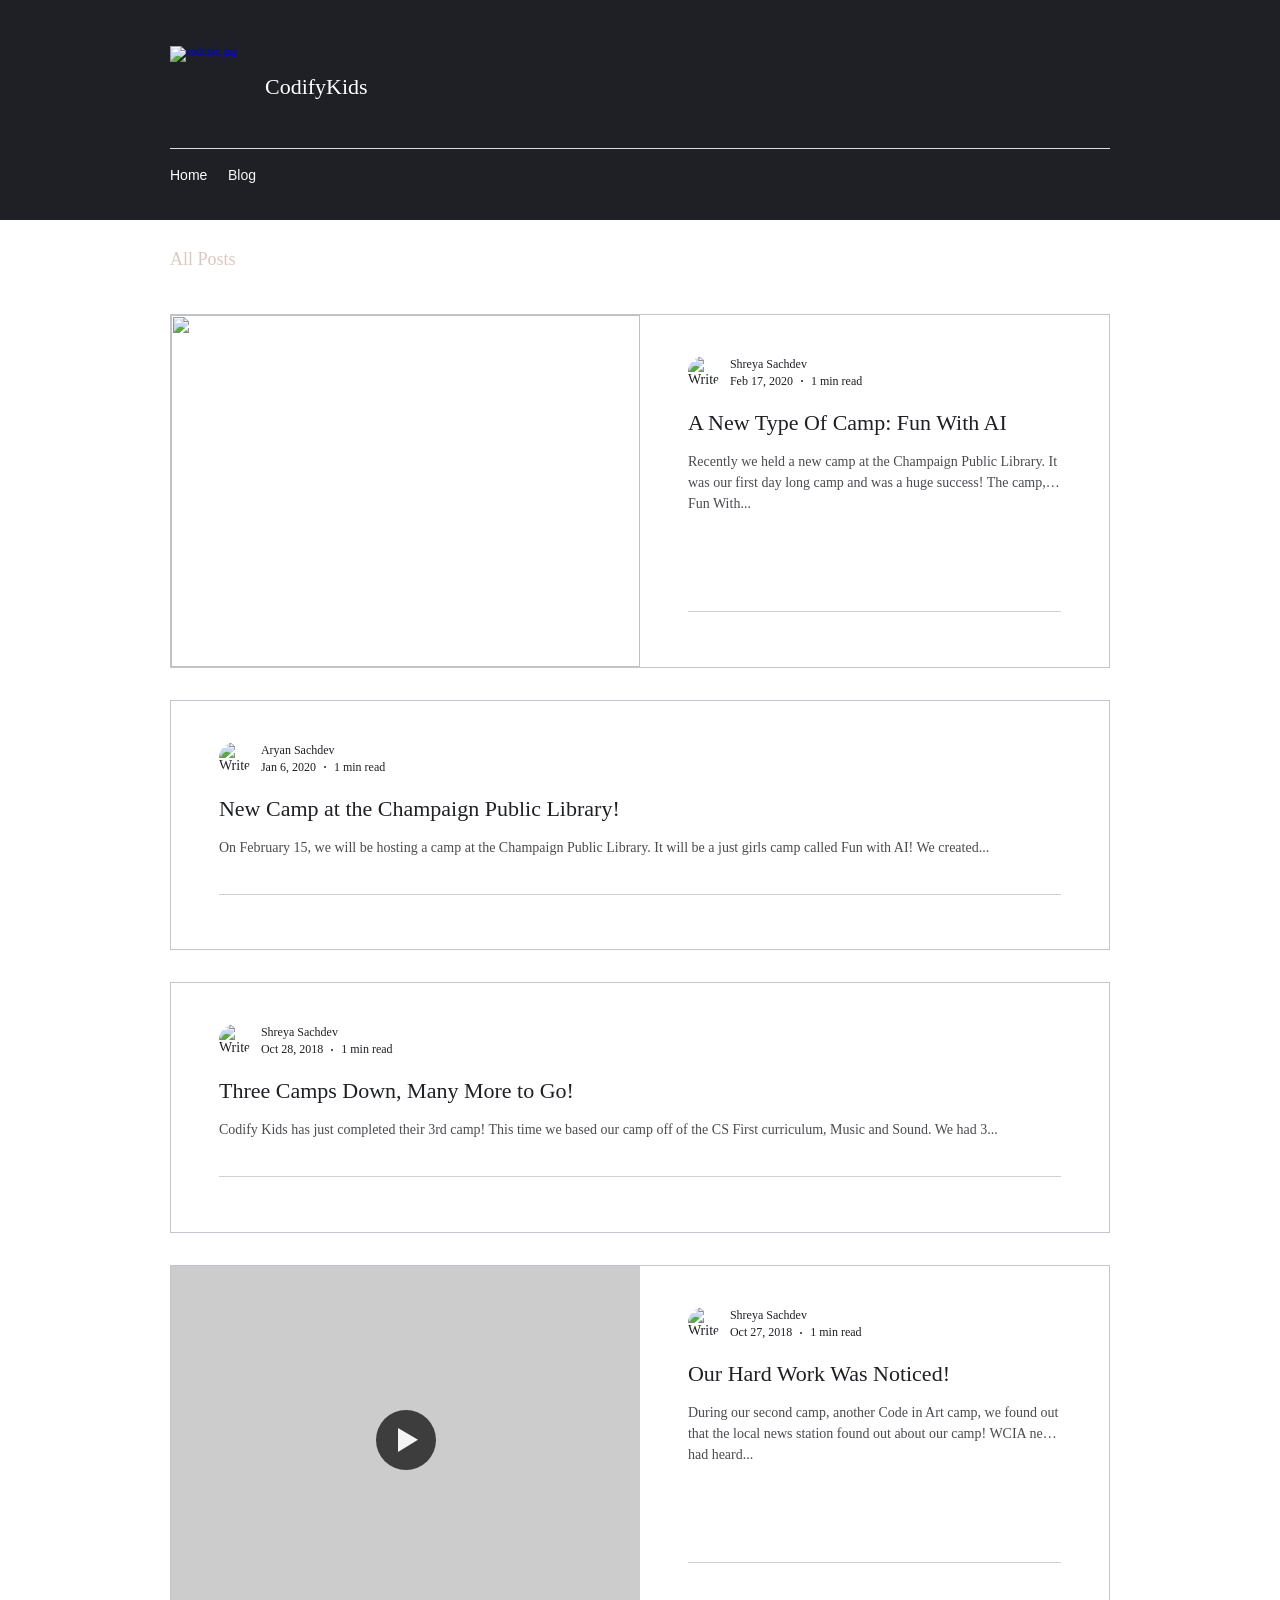
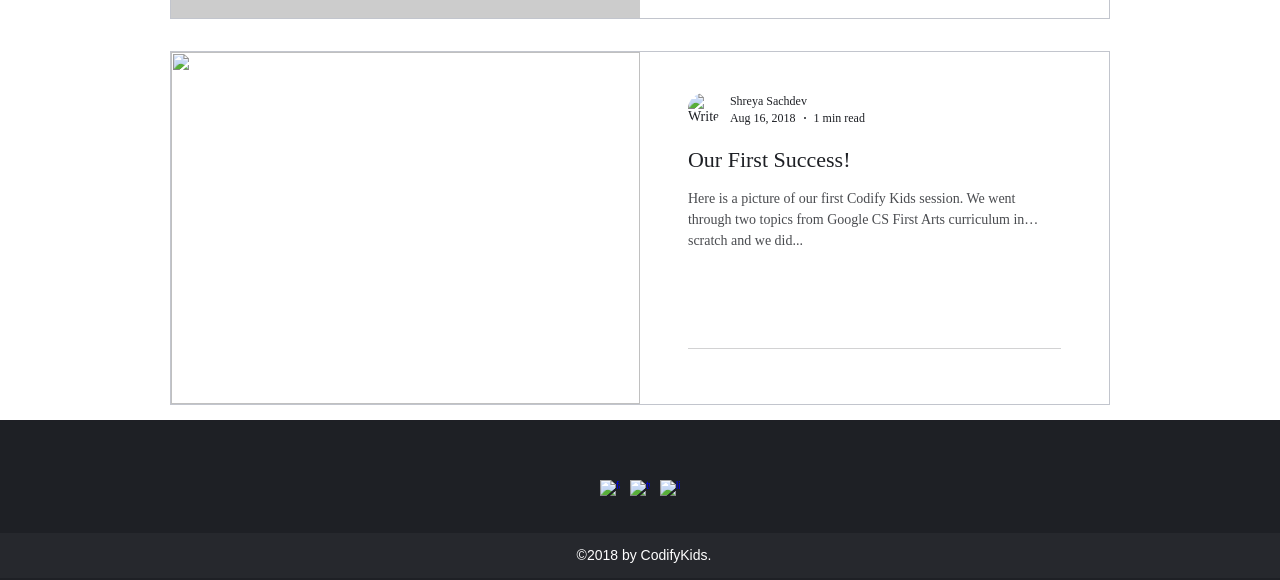
==== commit 22644716: "Make site fully independent of Wix Replace hydrated Wix pages with script-free DOM snapshots: all Wi" ====
--- a/docs/blog-1/index.html
+++ b/docs/blog-1/index.html
@@ -1,113 +1,60 @@
 <!DOCTYPE html>
-<html lang="en">
-<head>
-  
-  <meta charset='utf-8'>
-  <meta name="viewport" content="width=device-width, initial-scale=1" id="wixDesktopViewport" />
+<html lang="en" style="scroll-padding-top: 0px;"><head>
+  
+  <meta charset="utf-8">
+  <meta name="viewport" content="width=device-width, initial-scale=1" id="wixDesktopViewport">
   <meta http-equiv="X-UA-Compatible" content="IE=edge">
-  <meta name="generator" content="Wix.com Website Builder"/>
-
-  <link rel="icon" sizes="192x192" href="/assets/wixstatic/485779643c_e2871f_32bc4c5be8694472bf91b09964291b20_mv2.jpg" type="image/jpeg"/>
-  <link rel="shortcut icon" href="/assets/wixstatic/dce5512187_e2871f_32bc4c5be8694472bf91b09964291b20_mv2.jpg" type="image/jpeg"/>
-  <link rel="apple-touch-icon" href="/assets/wixstatic/f8ab94ea02_e2871f_32bc4c5be8694472bf91b09964291b20_mv2.jpg" type="image/jpeg"/>
+  
+
+  <link rel="icon" sizes="192x192" href="/assets/wixstatic/485779643c_e2871f_32bc4c5be8694472bf91b09964291b20_mv2.jpg" type="image/jpeg">
+  <link rel="shortcut icon" href="/assets/wixstatic/dce5512187_e2871f_32bc4c5be8694472bf91b09964291b20_mv2.jpg" type="image/jpeg">
+  <link rel="apple-touch-icon" href="/assets/wixstatic/f8ab94ea02_e2871f_32bc4c5be8694472bf91b09964291b20_mv2.jpg" type="image/jpeg">
 
   <!-- Safari Pinned Tab Icon -->
   <!-- <link rel="mask-icon" href="/assets/wixstatic/dce5512187_e2871f_32bc4c5be8694472bf91b09964291b20_mv2.jpg"> -->
 
   <!-- Segmenter Polyfill -->
-  <script>
-    if (!window.Intl || !window.Intl.Segmenter) {
-      (function() {
-        var script = document.createElement('script');
-        script.src = 'https://static.parastorage.com/unpkg/@formatjs/intl-segmenter@11.7.10/polyfill.iife.js';
-        document.head.appendChild(script);
-      })();
-    }
-  </script>
+  
 
   <!-- Legacy Polyfills -->
-  <script nomodule="" src="https://static.parastorage.com/unpkg/core-js-bundle@3.2.1/minified.js"></script>
-  <script nomodule="" src="https://static.parastorage.com/unpkg/focus-within-polyfill@5.0.9/dist/focus-within-polyfill.js"></script>
+  
+  
 
   <!-- Performance API Polyfills -->
-  <script>
-  (function () {
-    var noop = function noop() {};
-    if ("performance" in window === false) {
-      window.performance = {};
-    }
-    window.performance.mark = performance.mark || noop;
-    window.performance.measure = performance.measure || noop;
-    if ("now" in window.performance === false) {
-      var nowOffset = Date.now();
-      if (performance.timing && performance.timing.navigationStart) {
-        nowOffset = performance.timing.navigationStart;
-      }
-      window.performance.now = function now() {
-        return Date.now() - nowOffset;
-      };
-    }
-  })();
-  </script>
+  
 
   <!-- Essential Viewer Model -->
-  <script type="application/json" id="wix-essential-viewer-model">{"fleetConfig":{"fleetName":"thunderbolt-renderer","type":"GA","code":0},"mode":{"qa":false,"enableTestApi":false,"addAllServices":false,"debug":false,"ssrIndicator":false,"ssrOnly":false,"siteAssetsFallback":"enable","versionIndicator":false},"componentsLibrariesTopology":[{"artifactId":"editor-elements","namespace":"wixui","url":"https:\/\/static.parastorage.com\/services\/editor-elements\/1.15262.0"},{"artifactId":"editor-elements","namespace":"dsgnsys","url":"https:\/\/static.parastorage.com\/services\/editor-elements\/1.15262.0"}],"siteFeaturesConfigs":{"sessionManager":{"isRunningInDifferentSiteContext":false}},"language":{"userLanguage":"en"},"siteAssets":{"clientTopology":{"mediaRootUrl":"https:\/\/static.wixstatic.com","scriptsUrl":"static.parastorage.com","staticMediaUrl":"https:\/\/static.wixstatic.com\/media","staticAudioUrl":"https:\/\/music.wixstatic.com\/mp3","moduleRepoUrl":"https:\/\/static.parastorage.com\/unpkg","fileRepoUrl":"https:\/\/static.parastorage.com\/services","viewerAppsUrl":"https:\/\/viewer-apps.parastorage.com","viewerAssetsUrl":"https:\/\/viewer-assets.parastorage.com","siteAssetsUrl":"https:\/\/siteassets.parastorage.com","pageJsonServerUrls":["https:\/\/pages.parastorage.com","https:\/\/staticorigin.wixstatic.com","https:\/\/www.codifykids.org","https:\/\/fallback.wix.com\/wix-html-editor-pages-webapp\/page"],"pathOfTBModulesInFileRepoForFallback":"wix-thunderbolt\/dist\/"}},"siteFeatures":["accessibilityBrowserZoom","appMonitoring","assetsLoader","businessLogger","captcha","clickHandlerRegistrar","commonConfig","componentsRegistry","consentPolicy","contentReflow","cyclicTabbing","domSelectors","domStore","environmentWixCodeSdk","environment","locationWixCodeSdk","mpaNavigation","navigationManager","navigationPhases","ooi","pages","panorama","renderer","reporter","router","scrollRestoration","seoWixCodeSdk","seo","sessionManager","siteMembersWixCodeSdk","siteMembers","siteScrollBlocker","siteWixCodeSdk","speculationRules","ssrCache","stores","structureApi","thunderboltInitializer","tpaCommons","translations","usedPlatformApis","warmupData","windowMessageRegistrar","windowWixCodeSdk","wixCustomElementComponent","wixEmbedsApi","componentsLoader","componentsReact","platform"],"site":{"externalBaseUrl":"https:\/\/www.codifykids.org","isSEO":false},"media":{"staticMediaUrl":"https:\/\/static.wixstatic.com\/media","mediaRootUrl":"https:\/\/static.wixstatic.com\/","staticVideoUrl":"https:\/\/video.wixstatic.com\/","userDomainMediaPrefixes":[]},"requestUrl":"\/blog-1","rollout":{"siteAssetsVersionsRollout":false,"isDACRollout":0,"isTBRollout":false},"commonConfig":{"brand":"wix","host":"VIEWER","bsi":"","consentPolicy":{},"consentPolicyHeader":{},"siteRevision":"212","renderingFlow":"NONE","language":"en","locale":"en-us"},"interactionSampleRatio":0.01,"accessTokensUrl":"\/_api\/v1\/access-tokens","experiments":{"specs.thunderbolt.hardenFetchAndXHR":true,"specs.thunderbolt.securityExperiments":true,"specs.thunderbolt.allowWebpAvifTransforms":true,"specs.thunderbolt.browserCacheReload":true,"specs.thunderbolt.addIdAsClassName":true,"specs.thunderbolt.browserZoomMobileOnloadDetection":true}}</script>
-  <script>window.viewerModel = JSON.parse(document.getElementById('wix-essential-viewer-model').textContent)</script>
+  
+  
 
   <!-- Globals Definitions -->
-  <script>
-    (function () {
-      var now = Date.now()
-      var activationStart = 0
-      try {
-        var navEntry = performance.getEntriesByType('navigation')[0];
-        if (navEntry && navEntry.activationStart > 0) {
-          activationStart = navEntry.activationStart;
-        }
-      } catch (e) {}
-      window.initialTimestamps = {
-        initialTimestamp: now,
-        initialRequestTimestamp: Math.round(performance.timeOrigin ? performance.timeOrigin + activationStart : now - performance.now() + activationStart)
-      }
-
-      window.thunderboltTag = "libs-releases-GA-local"
-      window.thunderboltVersion = "1.17517.0"
-    })();
-  </script>
-
-  <script>
-    window.commonConfig = viewerModel.commonConfig
-  </script>
+  
+
+  
 
   
   <!-- BEGIN handleAccessTokens bundle -->
 
-  <script data-url="https://static.parastorage.com/services/wix-thunderbolt/dist/handleAccessTokens.inline.0cd017db.bundle.min.js">(()=>{"use strict";let e,t,r,o;var n={},i={};function l(e){var t=i[e];if(void 0!==t)return t.exports;var r=i[e]={exports:{}};return n[e](r,r.exports,l),r.exports}function a(e){let{context:t,property:r,value:o,enumerable:n=!0}=e,i=e.get,l=e.set;if(!r||void 0===o&&!i&&!l)return Error("property and value are required");let a=t||globalThis,s=a?.[r],u={};if(void 0!==o)u.value=o;else{if(i){let e=c(i);e&&(u.get=e)}if(l){let e=c(l);e&&(u.set=e)}}let p={...u,enumerable:n||!1,configurable:!1};void 0!==o&&(p.writable=!1);try{Object.defineProperty(a,r,p)}catch(e){return e instanceof TypeError?s:e}return s}function c(e,t){return"function"==typeof e?e:e?.async===!0&&"function"==typeof e.func?t?async function(t){return e.func(t)}:async function(){return e.func()}:"function"==typeof e?.func?e.func:void 0}l.rv=()=>"1.6.8",l.ruid="bundler=rspack@1.6.8";try{a({property:"strictDefine",value:a})}catch{}try{a({property:"defineStrictObject",value:function e(t){let{context:r,property:o,propertiesToExclude:n=[],skipPrototype:i=!1,hardenPrototypePropertiesToExclude:l=[]}=t;if(!o)return Error("property is required");let c=(r||globalThis)[o],p={},f=u(r,o);c&&("object"==typeof c||"function"==typeof c)&&Reflect.ownKeys(c).forEach(e=>{if(!n.includes(e)&&!s.includes(e)){let t=u(c,e);if(t&&(t.writable||t.configurable)){let{value:r,get:o,set:n,enumerable:i=!1}=t,l={};void 0!==r?l.value=r:o?l.get=o:n&&(l.set=n);try{let t=a({context:c,property:e,...l,enumerable:i});p[e]=t}catch(r){if(r instanceof TypeError)try{p[e]=t.value||t.get||t.set}catch{}else throw r}}}});let d={originalObject:c,originalProperties:p};if(!i&&c?.prototype!==void 0){let t=e({context:c,property:"prototype",propertiesToExclude:l,skipPrototype:!0});t instanceof Error||(d.originalPrototype=t?.originalObject,d.originalPrototypeProperties=t?.originalProperties)}return a({context:r,property:o,value:c,enumerable:f?.enumerable}),d}})}catch{}try{a({property:"defineStrictMethod",value:function(e,t){let r=(t||globalThis)[e],o=u(t||globalThis,e);return r&&o&&(o.writable||o.configurable)?(Object.freeze(r),a({context:globalThis,property:e,value:r})):r}})}catch{}var s=["toString","toLocaleString","valueOf","constructor","prototype"];function u(e,t){if(!(!e||!t))try{return Reflect.getOwnPropertyDescriptor(e,t)}catch{return}}function p(e){if("string"!=typeof e)return e;try{return decodeURIComponent(e).toLowerCase().trim()}catch{return e.toLowerCase().trim()}}function f(e,t){let r="";if("string"==typeof e)r=e.split("=")[0]?.trim()||"";else{if(!e||"string"!=typeof e.name)return!1;r=e.name}return t.has(p(r)||"")}function d(e,t){return("string"==typeof e?e.split(";").map(e=>e.trim()).filter(e=>e.length>0):e||[]).filter(e=>!f(e,t))}var y=null;function g(){return null===y&&(y=typeof Document>"u"?void 0:Object.getOwnPropertyDescriptor(Document.prototype,"cookie")),y}let h=(e,t)=>{try{let r=t?t.get.call(document):document.cookie;return r.split(";").map(e=>e.trim()).filter(t=>t?.startsWith(e))[0]?.split("=")[1]}catch(e){return""}},b=(e="",t="",r="/")=>`${e}=; ${t?`domain=${t};`:""} max-age=0; path=${r}; expires=Thu, 01 Jan 1970 00:00:01 GMT`;function m(e,t){try{return sessionStorage[e]("reload",t||"")}catch(e){console.error("ATS: Error calling sessionStorage:",e)}}let v=["true","new","b","enabled"],w=(e,t)=>v.includes(`${e[t]}`.toLowerCase()),S="client-session-bind",T="sec-fetch-unsupported",{experiments:k}=window.viewerModel,{cookie:x}=(e=new Set([S,"client-binding",T,"svSession","smSession","server-session-bind","wixSession2","wixSession3"].map(e=>e.toLowerCase())),a({context:document,property:"cookie",set:{func:t=>{var r,o;let n,i;return r=document,o=void 0,n=g(),i=p(t.split(";")[0]||"")||"",void([...e].every(e=>!i.startsWith(e.toLowerCase()))&&n?.set?n.set.call(r,t):o&&console.warn(o))}},get:{func:()=>(function(e,t){let r=g();if(!r?.get)throw Error("Cookie descriptor or getter not available");return d(r.get.call(e),t).join("; ")})(document,e)},enumerable:!0}),{cookieStore:function(e,t){if(!globalThis?.cookieStore)return;let r=globalThis.cookieStore.get.bind(globalThis.cookieStore),o=globalThis.cookieStore.getAll.bind(globalThis.cookieStore),n=globalThis.cookieStore.set.bind(globalThis.cookieStore),i=globalThis.cookieStore.delete.bind(globalThis.cookieStore);return a({context:globalThis.CookieStore.prototype,property:"get",value:async function(t){return f(("string"==typeof t?t:t.name)||"",e)?null:r.call(this,t)},enumerable:!0}),a({context:globalThis.CookieStore.prototype,property:"getAll",value:async function(){let t=await o.apply(this,Array.from(arguments));return d(t,e)},enumerable:!0}),a({context:globalThis.CookieStore.prototype,property:"set",value:async function(){let r=Array.from(arguments);if(!f(1===r.length?r[0].name:r[0],e))return n.apply(this,r);t&&console.warn(t)},enumerable:!0}),a({context:globalThis.CookieStore.prototype,property:"delete",value:async function(){let t=Array.from(arguments);if(!f(1===t.length?t[0].name:t[0],e))return i.apply(this,t)},enumerable:!0}),a({context:globalThis.cookieStore,property:"prototype",value:globalThis.CookieStore.prototype,enumerable:!1}),a({context:globalThis,property:"cookieStore",value:globalThis.cookieStore,enumerable:!0}),{get:r,getAll:o,set:n,delete:i}}(e,void 0),cookie:g()}),E="tbReady",P="security_overrideGlobals",{experiments:C,siteFeaturesConfigs:$,accessTokensUrl:D}=window.viewerModel,M={},O=(t=h(S,x),w(k,"specs.thunderbolt.browserCacheReload")&&(h(T,x)||t?m("removeItem"):function(){if("undefined"!=typeof window){let e=performance.getEntriesByType("navigation")[0];return"back_forward"===(e?.type||"")}return!1}()&&function(){let{counter:e}=function(){let e=m("getItem");if(e){let[t,r]=e.split("-"),o=r?parseInt(r,10):0;if(o>=3){let e=t?Number(t):0;if(Date.now()-e>6e4)return{counter:0}}return{counter:o}}return{counter:0}}();e<3?(function(e=1){m("setItem",`${Date.now()}-${e}`)}(e+1),window.location.reload()):console.error("ATS: Max reload attempts reached")}()),r=b(S),o=b(S,location.hostname),x.set.call(document,r),x.set.call(document,o),t);O&&(M["client-binding"]=O);let j=fetch;addEventListener(E,function e(t){let{logger:r}=t.detail;try{window.tb.init({fetch:j,fetchHeaders:M})}catch(t){let e=Error("TB003");r.meter(`${P}_${e.message}`,{paramsOverrides:{errorType:P,eventString:e.message}}),window?.viewerModel?.mode.debug&&console.error(t)}finally{removeEventListener(E,e)}}),w(C,"specs.thunderbolt.hardenFetchAndXHR")||(window.fetchDynamicModel=()=>$.sessionManager.isRunningInDifferentSiteContext?Promise.resolve({}):fetch((()=>{try{let e="undefined"!=typeof WorkerGlobalScope&&self instanceof WorkerGlobalScope,t=globalThis?.parent!==globalThis,r=new URL(D,location.href);return(t||e)&&(r.searchParams.set("ifr",String(t)),r.searchParams.set("worker",String(e))),r.href}catch{return D}})(),{credentials:"same-origin",headers:M}).then(function(e){if(!e.ok)throw Error(`[${e.status}]${e.statusText}`);return e.json()}),window.dynamicModelPromise=window.fetchDynamicModel())})();
-//# sourceMappingURL=https://static.parastorage.com/services/wix-thunderbolt/dist/handleAccessTokens.inline.0cd017db.bundle.min.js.map</script>
+  
 
 <!-- END handleAccessTokens bundle -->
 
 <!-- BEGIN overrideGlobals bundle -->
 
-<script data-url="https://static.parastorage.com/services/wix-thunderbolt/dist/overrideGlobals.inline.eddf8782.bundle.min.js">(()=>{"use strict";var e={},t={};function r(o){var n=t[o];if(void 0!==n)return n.exports;var i=t[o]={exports:{}};return e[o](i,i.exports,r),i.exports}function o(e){let{context:t,property:r,value:o,enumerable:i=!0}=e,c=e.get,a=e.set;if(!r||void 0===o&&!c&&!a)return Error("property and value are required");let l=t||globalThis,s=l?.[r],u={};if(void 0!==o)u.value=o;else{if(c){let e=n(c);e&&(u.get=e)}if(a){let e=n(a);e&&(u.set=e)}}let p={...u,enumerable:i||!1,configurable:!1};void 0!==o&&(p.writable=!1);try{Object.defineProperty(l,r,p)}catch(e){return e instanceof TypeError?s:e}return s}function n(e,t){return"function"==typeof e?e:e?.async===!0&&"function"==typeof e.func?t?async function(t){return e.func(t)}:async function(){return e.func()}:"function"==typeof e?.func?e.func:void 0}r.rv=()=>"1.6.8",r.ruid="bundler=rspack@1.6.8";try{o({property:"strictDefine",value:o})}catch{}try{o({property:"defineStrictObject",value:c})}catch{}try{o({property:"defineStrictMethod",value:a})}catch{}var i=["toString","toLocaleString","valueOf","constructor","prototype"];function c(e){let{context:t,property:r,propertiesToExclude:n=[],skipPrototype:a=!1,hardenPrototypePropertiesToExclude:s=[]}=e;if(!r)return Error("property is required");let u=(t||globalThis)[r],p={},f=l(t,r);u&&("object"==typeof u||"function"==typeof u)&&Reflect.ownKeys(u).forEach(e=>{if(!n.includes(e)&&!i.includes(e)){let t=l(u,e);if(t&&(t.writable||t.configurable)){let{value:r,get:n,set:i,enumerable:c=!1}=t,a={};void 0!==r?a.value=r:n?a.get=n:i&&(a.set=i);try{let t=o({context:u,property:e,...a,enumerable:c});p[e]=t}catch(r){if(r instanceof TypeError)try{p[e]=t.value||t.get||t.set}catch{}else throw r}}}});let d={originalObject:u,originalProperties:p};if(!a&&u?.prototype!==void 0){let e=c({context:u,property:"prototype",propertiesToExclude:s,skipPrototype:!0});e instanceof Error||(d.originalPrototype=e?.originalObject,d.originalPrototypeProperties=e?.originalProperties)}return o({context:t,property:r,value:u,enumerable:f?.enumerable}),d}function a(e,t){let r=(t||globalThis)[e],n=l(t||globalThis,e);return r&&n&&(n.writable||n.configurable)?(Object.freeze(r),o({context:globalThis,property:e,value:r})):r}function l(e,t){if(!(!e||!t))try{return Reflect.getOwnPropertyDescriptor(e,t)}catch{return}}function s(e){if("string"!=typeof e)return e;try{return decodeURIComponent(e).toLowerCase().trim()}catch{return e.toLowerCase().trim()}}function u(e,t){return e instanceof Headers?e.forEach((r,o)=>{p(o,t)||e.delete(o)}):Object.keys(e).forEach(r=>{p(r,t)||delete e[r]}),e}function p(e,t){return!t.has(s(e)||"")}function f(e,t){let r=!0,o=s(function(e){let t,r;if(globalThis.Request&&e instanceof Request)t=e.url;else if("function"==typeof e?.toString)t=e.toString();else throw Error("Unsupported type for url");try{return new URL(t).pathname}catch{return(r=t.replace(/#.+/gi,"").split("?").shift()).startsWith("/")?r:`/${r}`}}(e));return o&&t.some(e=>o.includes(e))&&(r=!1),r}let d=["true","new","b","enabled"],y=(e,t)=>d.includes(`${e[t]}`.toLowerCase());performance.mark("overrideGlobals started");let{experiments:b}=window.viewerModel,h=y(b,"specs.thunderbolt.securityExperiments");try{let e,t,r,n,i,l=globalThis.open,d=document.open;function v(e,t,r){var o;let n="string"!=typeof e,i=l.call(window,e,t,r);return n||e&&((o=e).startsWith("//")&&/(?:[a-z0-9](?:[a-z0-9-]{0,61}[a-z0-9])?\.)+[a-z0-9][a-z0-9-]{0,61}[a-z0-9]/g.test(`${location.protocol}:${o}`)&&(o=`${location.protocol}${o}`),!o.startsWith("http")||new URL(o).hostname===location.hostname)?{}:i}o({property:"open",value:v,context:globalThis,enumerable:!0}),o({property:"open",value:function(e,t,r){return e?v(e,t,r):d.call(document,e||"",t||"",r||"")},context:document,enumerable:!0}),h&&(e=document.createElement,t=Element.prototype.setAttribute,r=Element.prototype.setAttributeNS,o({property:"createElement",context:document,value:function(n,i){let c=e.call(document,n,i);return"iframe"===s(n)&&(o({property:"srcdoc",context:c,get:()=>"",set:()=>{console.warn("`srcdoc` is not allowed in iframe elements.")}}),c.setAttribute=function(e,r){"srcdoc"===e.toLowerCase()?console.warn("`srcdoc` attribute is not allowed to be set."):t.call(c,e,r)},c.setAttributeNS=function(e,t,o){"srcdoc"===t.toLowerCase()?console.warn("`srcdoc` attribute is not allowed to be set."):r.call(c,e,t,o)}),c},enumerable:!0})),y(b,"specs.thunderbolt.hardenFetchAndXHR")&&h&&function(e,t,r){let n=fetch,i=XMLHttpRequest,c=new Set(t);function a(){let t=new i,o=t.open,n=t.setRequestHeader;return t.open=function(){let n=Array.from(arguments),i=n[1];if(n.length<2||f(i,e))return o.apply(t,n);throw Error(r||`Request not allowed for path ${i}`)},t.setRequestHeader=function(e,r){p(decodeURIComponent(e),c)&&n.call(t,e,r)},t}o({property:"fetch",value:function(){var t;let o=(t=arguments,globalThis.Request&&t[0]instanceof Request&&t[0]?.headers?u(t[0].headers,c):t[1]?.headers&&u(t[1].headers,c),t);return f(arguments[0],e)?n.apply(globalThis,Array.from(o)):new Promise((e,t)=>{let o=Error(r||`Request not allowed for path ${arguments[0]}`);t(o)})},enumerable:!0}),o({property:"XMLHttpRequest",value:a,enumerable:!0}),Object.keys(i).forEach(e=>{a[e]=i[e]})}(["/_api/v1/access-tokens","/_api/v2/dynamicmodel","/_api/one-app-session-web/v3/businesses"],["client-binding"]),function(){if(navigator&&"serviceWorker"in navigator)navigator.serviceWorker.register,o({context:navigator.serviceWorker,property:"register",value:function(){console.log("Service worker registration is not allowed")},enumerable:!0})}(),n=[],i=(i=[]).concat(["TextEncoder","TextDecoder"]),h&&(i=i.concat(["XMLHttpRequestEventTarget","EventTarget"])),i=i.concat(["URL","JSON"]),h&&(n=n.concat(["addEventListener","removeEventListener"])),n=n.concat(["encodeURI","encodeURIComponent","decodeURI","decodeURIComponent"]),i=i.concat(["String","Number"]),h&&i.push("Object"),i=i.concat(["Reflect"]),n.forEach(e=>{a(e),["addEventListener","removeEventListener"].includes(e)&&a(e,document)}),i.forEach(e=>{c({property:e})}),h&&function(){return e("setTimeout",0,globalThis),e("setInterval",0,globalThis);function e(e,t,r){let n=r||globalThis,i=n[e];if(!i||"function"!=typeof i)throw Error(`Function ${e} not found or is not a function`);o({property:e,value:function(){let r=Array.from(arguments);if("string"!=typeof r[t])return i.apply(n,r);console.warn(`Calling ${e} with a String Argument at index ${t} is not allowed`)},context:r,enumerable:!0})}}()}catch(t){window?.viewerModel?.mode.debug&&console.error(t);let e=Error("TB006");window.fedops?.reportError(e,"security_overrideGlobals"),window.Sentry?window.Sentry.captureException(e):globalThis.defineStrictProperty("sentryBuffer",[e],window,!1)}performance.mark("overrideGlobals ended")})();
-//# sourceMappingURL=https://static.parastorage.com/services/wix-thunderbolt/dist/overrideGlobals.inline.eddf8782.bundle.min.js.map</script>
+
 
 <!-- END overrideGlobals bundle -->
 
   
 
   
-  <script>
-    window.commonConfig = viewerModel.commonConfig
-
-	
-  </script>
+  
 
   <!-- Initial CSS -->
-  <style data-url="https://static.parastorage.com/services/wix-thunderbolt/dist/main.744ea815.min.css">@keyframes slide-horizontal-new{0%{transform:translate(100%)}}@keyframes slide-horizontal-old{80%{opacity:1}to{opacity:0;transform:translate(-100%)}}@keyframes slide-vertical-new{0%{transform:translateY(-100%)}}@keyframes slide-vertical-old{80%{opacity:1}to{opacity:0;transform:translateY(100%)}}@keyframes out-in-new{0%{opacity:0}}@keyframes out-in-old{to{opacity:0}}:root:active-view-transition{view-transition-name:none}:root:active-view-transition::view-transition-group(*){animation:none}:root:active-view-transition::view-transition-old(*){animation:none}:root:active-view-transition::view-transition-new(*){animation:none}:root::view-transition{pointer-events:none}:root:active-view-transition #SITE_HEADER{view-transition-name:header-group}:root:active-view-transition #WIX_ADS{view-transition-name:wix-ads-group}:root:active-view-transition #SITE_FOOTER{view-transition-name:footer-group}:root:active-view-transition #BACKGROUND_GROUP_TRANSITION_GROUP>div{view-transition-name:background-group}:root:active-view-transition::view-transition-group(page-group){pointer-events:all;cursor:wait;animation:revert;animation-duration:.6s}:root:active-view-transition::view-transition-old(page-group){pointer-events:all;cursor:wait;animation:revert;animation-duration:.6s}:root:active-view-transition::view-transition-new(page-group){pointer-events:all;cursor:wait;animation:revert;animation-duration:.6s}:root:active-view-transition-type(SlideHorizontal)::view-transition-old(page-group){mix-blend-mode:normal;animation:.6s cubic-bezier(.83,0,.17,1) forwards slide-horizontal-old}:root:active-view-transition-type(SlideHorizontal)::view-transition-new(page-group){mix-blend-mode:normal;animation:.6s cubic-bezier(.83,0,.17,1) backwards slide-horizontal-new}:root:active-view-transition-type(SlideVertical)::view-transition-old(page-group){mix-blend-mode:normal;animation:.6s cubic-bezier(.83,0,.17,1) forwards slide-vertical-old}:root:active-view-transition-type(SlideVertical)::view-transition-new(page-group){mix-blend-mode:normal;animation:.6s cubic-bezier(.83,0,.17,1) backwards slide-vertical-new}:root:active-view-transition-type(OutIn)::view-transition-old(page-group){animation:.35s cubic-bezier(.22,1,.36,1) forwards out-in-old}:root:active-view-transition-type(OutIn)::view-transition-new(page-group){animation:.35s cubic-bezier(.64,0,.78,0) .35s backwards out-in-new}@media (prefers-reduced-motion:reduce){::view-transition-group(*){animation:none!important}::view-transition-old(*){animation:none!important}::view-transition-new(*){animation:none!important}}html,body{vertical-align:baseline;background:0 0;border:0;outline:0;margin:0;padding:0}body{--scrollbar-width:0px;-webkit-text-size-adjust:100%;-moz-text-size-adjust:100%;-ms-text-size-adjust:100%;text-size-adjust:100%;font-family:Arial,Helvetica,sans-serif;font-size:10px}html,body{height:100%}body{overflow-x:auto;overflow-y:scroll}body:not(.responsive) #site-root{width:100%;min-width:var(--site-width)}body:not([data-js-loaded]) [data-hide-prejs]{visibility:hidden}interact-element{display:contents}#SITE_CONTAINER{position:relative}:root{--one-unit:1vw;--section-max-width:9999px;--spx-stopper-max:9999px;--spx-stopper-min:0px;--browser-zoom:1}@supports ((-webkit-appearance:none)) and (stroke-color:transparent){:root{--safari-sticky-fix:opacity;--experimental-safari-sticky-fix:translateZ(0)}}@supports (container-type:inline-size){:root{--one-unit:1cqw}}[id^=oldHoverBox-]{mix-blend-mode:plus-lighter;transition:opacity .5s,visibility .5s}[data-mesh-id$=inlineContent-gridContainer]:has(>[id^=oldHoverBox-]){isolation:isolate}
-/*# sourceMappingURL=https://static.parastorage.com/services/wix-thunderbolt/dist/main.744ea815.min.css.map*/</style>
-<style data-url="https://static.parastorage.com/services/wix-thunderbolt/dist/main.renderer.d1b87f2e.min.css">div,span,applet,object,iframe,h1,h2,h3,h4,h5,h6,p,blockquote,pre,a,abbr,acronym,address,big,cite,code,del,dfn,em,font,img,ins,kbd,q,s,samp,small,strike,strong,sub,sup,tt,var,b,u,i,center,dl,dt,dd,ol,ul,li,fieldset,form,label,legend,table,caption,tbody,tfoot,thead,tr,th,td,nav,button,section,header,footer,title{vertical-align:baseline;background:0 0;border:0;outline:0;margin:0;padding:0}textarea,input,select{box-sizing:border-box;font-family:Helvetica,Arial,sans-serif}ol,ul{list-style:none}blockquote,q{quotes:none}ins{text-decoration:none}del{text-decoration:line-through}table{border-collapse:collapse;border-spacing:0}a{cursor:pointer;text-decoration:none}.testStyles{overflow-y:hidden}.reset-button{color:inherit;font:inherit;-webkit-appearance:none;-webkit-user-select:none;-moz-user-select:none;-ms-user-select:none;background:0 0;border:0;outline:0;padding:0;line-height:normal;overflow:visible}:focus{outline:none}body.device-mobile-optimized:not(.disable-site-overflow){overflow-x:hidden;overflow-y:scroll}body.device-mobile-optimized:not(.responsive) #SITE_CONTAINER{width:320px;margin-left:auto;margin-right:auto;position:relative;overflow-x:visible}body.device-mobile-optimized:not(.responsive):not(.blockSiteScrolling) #SITE_CONTAINER{margin-top:0}body.device-mobile-optimized>*{max-width:100%!important}body.device-mobile-optimized #site-root{overflow:hidden}@supports (overflow:clip){body.device-mobile-optimized #site-root{overflow:clip}}body.device-mobile-non-optimized #SITE_CONTAINER #site-root{overflow:clip}body.device-mobile-non-optimized.fullScreenMode{background-color:#5f6360}body.device-mobile-non-optimized.fullScreenMode #site-root,body.device-mobile-non-optimized.fullScreenMode #SITE_BACKGROUND,body.device-mobile-non-optimized.fullScreenMode #MOBILE_ACTIONS_MENU,body.fullScreenMode #WIX_ADS{visibility:hidden}body.fullScreenMode{overflow:hidden!important}body.fullScreenMode.device-mobile-optimized #TINY_MENU{opacity:0;pointer-events:none}body.fullScreenMode-scrollable.device-mobile-optimized{overflow-x:hidden!important;overflow-y:auto!important}body.fullScreenMode-scrollable.device-mobile-optimized #site-root,body.fullScreenMode-scrollable.device-mobile-optimized #masterPage{overflow:hidden!important}body.fullScreenMode-scrollable.device-mobile-optimized #masterPage,body.fullScreenMode-scrollable.device-mobile-optimized #SITE_BACKGROUND{height:auto!important}body.fullScreenMode-scrollable.device-mobile-optimized #masterPage.mesh-layout{height:0!important}body.blockSiteScrolling,body.siteScrollingBlocked{width:100%;position:fixed}body.siteScrollingBlockedIOSFix{overflow:hidden!important}body.blockSiteScrolling #SITE_CONTAINER{margin-top:calc(var(--blocked-site-scroll-margin-top)*-1)}#site-root{top:var(--wix-ads-height);min-height:100%;margin:0 auto;position:relative}#site-root img:not([src]){visibility:hidden}#site-root svg img:not([src]){visibility:visible}.auto-generated-link{color:inherit}#SCROLL_TO_TOP,#SCROLL_TO_BOTTOM{height:0}.has-click-trigger{cursor:pointer}.fullScreenOverlay{z-index:1005;justify-content:center;display:flex;position:fixed;top:-60px;bottom:0;left:0;right:0;overflow-y:hidden}.fullScreenOverlay>.fullScreenOverlayContent{margin:0 auto;position:absolute;top:60px;bottom:0;left:0;right:0;overflow:hidden;transform:translateZ(0)}[data-mesh-id$=inlineContent],[data-mesh-id$=centeredContent],[data-mesh-id$=form]{pointer-events:none;position:relative}[data-mesh-id$=-gridWrapper],[data-mesh-id$=-rotated-wrapper]{pointer-events:none}[data-mesh-id$=-gridContainer]>*,[data-mesh-id$=-rotated-wrapper]>*,[data-mesh-id$=inlineContent]>:not([data-mesh-id$=-gridContainer]){pointer-events:auto}.device-mobile-optimized #masterPage.mesh-layout #SOSP_CONTAINER_CUSTOM_ID{-ms-grid-row:2;grid-area:2/1/3/2;position:relative}#masterPage.mesh-layout{display:-ms-grid;-ms-grid-rows:max-content max-content min-content max-content;-ms-grid-columns:100%;grid-template-rows:max-content max-content min-content max-content;grid-template-columns:100%;justify-content:stretch;align-items:start;display:grid}#masterPage.mesh-layout #SITE_HEADER_WRAPPER,#masterPage.mesh-layout #SITE_HEADER-placeholder,#masterPage.mesh-layout #SOSP_CONTAINER_CUSTOM_ID[data-state~=mobileView],#masterPage.mesh-layout #PAGES_CONTAINER,#masterPage.mesh-layout #soapBeforePagesContainer,#masterPage.mesh-layout #soapAfterPagesContainer,#masterPage.mesh-layout #SITE_FOOTER_WRAPPER,#masterPage.mesh-layout #SITE_FOOTER-placeholder{-ms-grid-column:1;-ms-grid-row-align:start;-ms-grid-column-align:start}#masterPage.mesh-layout #SITE_HEADER_WRAPPER,#masterPage.mesh-layout #SITE_HEADER-placeholder{-ms-grid-row:1;grid-area:1/1/2/2}#masterPage.mesh-layout #PAGES_CONTAINER,#masterPage.mesh-layout #soapBeforePagesContainer,#masterPage.mesh-layout #soapAfterPagesContainer{-ms-grid-row:3;grid-area:3/1/4/2}#masterPage.mesh-layout #soapBeforePagesContainer,#masterPage.mesh-layout #soapAfterPagesContainer{width:100%}#masterPage.mesh-layout #PAGES_CONTAINER{align-self:stretch}#masterPage.mesh-layout main#PAGES_CONTAINER{display:block}#masterPage.mesh-layout #SITE_FOOTER_WRAPPER,#masterPage.mesh-layout #SITE_FOOTER-placeholder{-ms-grid-row:4;grid-area:4/1/5/2}#masterPage.mesh-layout [data-mesh-id=PAGES_CONTAINERcenteredContent],#masterPage.mesh-layout [data-mesh-id=PAGES_CONTAINERinlineContent],#masterPage.mesh-layout #SITE_PAGES{height:100%}#masterPage.mesh-layout.desktop>*{width:100%}#masterPage.mesh-layout #SITE_PAGES,#masterPage.mesh-layout #SITE_HEADER_WRAPPER,#masterPage.mesh-layout #SITE_FOOTER_WRAPPER,#masterPage.mesh-layout #PAGES_CONTAINER,#masterPage.mesh-layout #masterPageinlineContent,#masterPage.mesh-layout #SITE_FOOTER,#masterPage.mesh-layout #SITE_HEADER{position:relative}#masterPage.mesh-layout #SITE_HEADER{grid-area:1/1/2/2}#masterPage.mesh-layout #SITE_FOOTER{grid-area:4/1/5/2}#masterPage.mesh-layout.overflow-x-clip #SITE_HEADER,#masterPage.mesh-layout.overflow-x-clip #SITE_FOOTER{overflow-x:clip}[data-z-counter]{z-index:0}[data-z-counter="0"]{z-index:auto}.wixSiteProperties{-webkit-font-smoothing:antialiased;-moz-osx-font-smoothing:grayscale}:root{--wst-button-color-fill-primary:rgb(var(--color_48));--wst-button-color-border-primary:rgb(var(--color_49));--wst-button-color-text-primary:rgb(var(--color_50));--wst-button-color-fill-primary-hover:rgb(var(--color_51));--wst-button-color-border-primary-hover:rgb(var(--color_52));--wst-button-color-text-primary-hover:rgb(var(--color_53));--wst-button-color-fill-primary-disabled:rgb(var(--color_54));--wst-button-color-border-primary-disabled:rgb(var(--color_55));--wst-button-color-text-primary-disabled:rgb(var(--color_56));--wst-button-color-fill-secondary:rgb(var(--color_57));--wst-button-color-border-secondary:rgb(var(--color_58));--wst-button-color-text-secondary:rgb(var(--color_59));--wst-button-color-fill-secondary-hover:rgb(var(--color_60));--wst-button-color-border-secondary-hover:rgb(var(--color_61));--wst-button-color-text-secondary-hover:rgb(var(--color_62));--wst-button-color-fill-secondary-disabled:rgb(var(--color_63));--wst-button-color-border-secondary-disabled:rgb(var(--color_64));--wst-button-color-text-secondary-disabled:rgb(var(--color_65));--wst-color-fill-base-1:rgb(var(--color_36));--wst-color-fill-base-2:rgb(var(--color_37));--wst-color-fill-base-shade-1:rgb(var(--color_38));--wst-color-fill-base-shade-2:rgb(var(--color_39));--wst-color-fill-base-shade-3:rgb(var(--color_40));--wst-color-fill-accent-1:rgb(var(--color_41));--wst-color-fill-accent-2:rgb(var(--color_42));--wst-color-fill-accent-3:rgb(var(--color_43));--wst-color-fill-accent-4:rgb(var(--color_44));--wst-color-fill-background-primary:rgb(var(--color_11));--wst-color-fill-background-secondary:rgb(var(--color_12));--wst-color-text-primary:rgb(var(--color_15));--wst-color-text-secondary:rgb(var(--color_14));--wst-color-action:rgb(var(--color_18));--wst-color-disabled:rgb(var(--color_39));--wst-color-title:rgb(var(--color_45));--wst-color-subtitle:rgb(var(--color_46));--wst-color-line:rgb(var(--color_47));--wst-font-style-h2:var(--font_2);--wst-font-style-h3:var(--font_3);--wst-font-style-h4:var(--font_4);--wst-font-style-h5:var(--font_5);--wst-font-style-h6:var(--font_6);--wst-font-style-body-large:var(--font_7);--wst-font-style-body-medium:var(--font_8);--wst-font-style-body-small:var(--font_9);--wst-font-style-body-x-small:var(--font_10);--wst-color-custom-1:rgb(var(--color_13));--wst-color-custom-2:rgb(var(--color_16));--wst-color-custom-3:rgb(var(--color_17));--wst-color-custom-4:rgb(var(--color_19));--wst-color-custom-5:rgb(var(--color_20));--wst-color-custom-6:rgb(var(--color_21));--wst-color-custom-7:rgb(var(--color_22));--wst-color-custom-8:rgb(var(--color_23));--wst-color-custom-9:rgb(var(--color_24));--wst-color-custom-10:rgb(var(--color_25));--wst-color-custom-11:rgb(var(--color_26));--wst-color-custom-12:rgb(var(--color_27));--wst-color-custom-13:rgb(var(--color_28));--wst-color-custom-14:rgb(var(--color_29));--wst-color-custom-15:rgb(var(--color_30));--wst-color-custom-16:rgb(var(--color_31));--wst-color-custom-17:rgb(var(--color_32));--wst-color-custom-18:rgb(var(--color_33));--wst-color-custom-19:rgb(var(--color_34));--wst-color-custom-20:rgb(var(--color_35))}.wix-presets-wrapper{display:contents}.builder-root{box-sizing:border-box}
-/*# sourceMappingURL=https://static.parastorage.com/services/wix-thunderbolt/dist/main.renderer.d1b87f2e.min.css.map*/</style>
+  <style data-url="/assets/css/12cf4a7282_main.744ea815.min.css">@keyframes slide-horizontal-new{0%{transform:translate(100%)}}@keyframes slide-horizontal-old{80%{opacity:1}to{opacity:0;transform:translate(-100%)}}@keyframes slide-vertical-new{0%{transform:translateY(-100%)}}@keyframes slide-vertical-old{80%{opacity:1}to{opacity:0;transform:translateY(100%)}}@keyframes out-in-new{0%{opacity:0}}@keyframes out-in-old{to{opacity:0}}:root:active-view-transition{view-transition-name:none}:root:active-view-transition::view-transition-group(*){animation:none}:root:active-view-transition::view-transition-old(*){animation:none}:root:active-view-transition::view-transition-new(*){animation:none}:root::view-transition{pointer-events:none}:root:active-view-transition #SITE_HEADER{view-transition-name:header-group}:root:active-view-transition #WIX_ADS{view-transition-name:wix-ads-group}:root:active-view-transition #SITE_FOOTER{view-transition-name:footer-group}:root:active-view-transition #BACKGROUND_GROUP_TRANSITION_GROUP>div{view-transition-name:background-group}:root:active-view-transition::view-transition-group(page-group){pointer-events:all;cursor:wait;animation:revert;animation-duration:.6s}:root:active-view-transition::view-transition-old(page-group){pointer-events:all;cursor:wait;animation:revert;animation-duration:.6s}:root:active-view-transition::view-transition-new(page-group){pointer-events:all;cursor:wait;animation:revert;animation-duration:.6s}:root:active-view-transition-type(SlideHorizontal)::view-transition-old(page-group){mix-blend-mode:normal;animation:.6s cubic-bezier(.83,0,.17,1) forwards slide-horizontal-old}:root:active-view-transition-type(SlideHorizontal)::view-transition-new(page-group){mix-blend-mode:normal;animation:.6s cubic-bezier(.83,0,.17,1) backwards slide-horizontal-new}:root:active-view-transition-type(SlideVertical)::view-transition-old(page-group){mix-blend-mode:normal;animation:.6s cubic-bezier(.83,0,.17,1) forwards slide-vertical-old}:root:active-view-transition-type(SlideVertical)::view-transition-new(page-group){mix-blend-mode:normal;animation:.6s cubic-bezier(.83,0,.17,1) backwards slide-vertical-new}:root:active-view-transition-type(OutIn)::view-transition-old(page-group){animation:.35s cubic-bezier(.22,1,.36,1) forwards out-in-old}:root:active-view-transition-type(OutIn)::view-transition-new(page-group){animation:.35s cubic-bezier(.64,0,.78,0) .35s backwards out-in-new}@media (prefers-reduced-motion:reduce){::view-transition-group(*){animation:none!important}::view-transition-old(*){animation:none!important}::view-transition-new(*){animation:none!important}}html,body{vertical-align:baseline;background:0 0;border:0;outline:0;margin:0;padding:0}body{--scrollbar-width:0px;-webkit-text-size-adjust:100%;-moz-text-size-adjust:100%;-ms-text-size-adjust:100%;text-size-adjust:100%;font-family:Arial,Helvetica,sans-serif;font-size:10px}html,body{height:100%}body{overflow-x:auto;overflow-y:scroll}body:not(.responsive) #site-root{width:100%;min-width:var(--site-width)}body:not([data-js-loaded]) [data-hide-prejs]{visibility:hidden}interact-element{display:contents}#SITE_CONTAINER{position:relative}:root{--one-unit:1vw;--section-max-width:9999px;--spx-stopper-max:9999px;--spx-stopper-min:0px;--browser-zoom:1}@supports ((-webkit-appearance:none)) and (stroke-color:transparent){:root{--safari-sticky-fix:opacity;--experimental-safari-sticky-fix:translateZ(0)}}@supports (container-type:inline-size){:root{--one-unit:1cqw}}[id^=oldHoverBox-]{mix-blend-mode:plus-lighter;transition:opacity .5s,visibility .5s}[data-mesh-id$=inlineContent-gridContainer]:has(>[id^=oldHoverBox-]){isolation:isolate}
+/*# sourceMappingURL=/assets/css/12cf4a7282_main.744ea815.min.css.map*/</style>
+<style data-url="/assets/css/530c3c0fb8_main.renderer.d1b87f2e.min.css">div,span,applet,object,iframe,h1,h2,h3,h4,h5,h6,p,blockquote,pre,a,abbr,acronym,address,big,cite,code,del,dfn,em,font,img,ins,kbd,q,s,samp,small,strike,strong,sub,sup,tt,var,b,u,i,center,dl,dt,dd,ol,ul,li,fieldset,form,label,legend,table,caption,tbody,tfoot,thead,tr,th,td,nav,button,section,header,footer,title{vertical-align:baseline;background:0 0;border:0;outline:0;margin:0;padding:0}textarea,input,select{box-sizing:border-box;font-family:Helvetica,Arial,sans-serif}ol,ul{list-style:none}blockquote,q{quotes:none}ins{text-decoration:none}del{text-decoration:line-through}table{border-collapse:collapse;border-spacing:0}a{cursor:pointer;text-decoration:none}.testStyles{overflow-y:hidden}.reset-button{color:inherit;font:inherit;-webkit-appearance:none;-webkit-user-select:none;-moz-user-select:none;-ms-user-select:none;background:0 0;border:0;outline:0;padding:0;line-height:normal;overflow:visible}:focus{outline:none}body.device-mobile-optimized:not(.disable-site-overflow){overflow-x:hidden;overflow-y:scroll}body.device-mobile-optimized:not(.responsive) #SITE_CONTAINER{width:320px;margin-left:auto;margin-right:auto;position:relative;overflow-x:visible}body.device-mobile-optimized:not(.responsive):not(.blockSiteScrolling) #SITE_CONTAINER{margin-top:0}body.device-mobile-optimized>*{max-width:100%!important}body.device-mobile-optimized #site-root{overflow:hidden}@supports (overflow:clip){body.device-mobile-optimized #site-root{overflow:clip}}body.device-mobile-non-optimized #SITE_CONTAINER #site-root{overflow:clip}body.device-mobile-non-optimized.fullScreenMode{background-color:#5f6360}body.device-mobile-non-optimized.fullScreenMode #site-root,body.device-mobile-non-optimized.fullScreenMode #SITE_BACKGROUND,body.device-mobile-non-optimized.fullScreenMode #MOBILE_ACTIONS_MENU,body.fullScreenMode #WIX_ADS{visibility:hidden}body.fullScreenMode{overflow:hidden!important}body.fullScreenMode.device-mobile-optimized #TINY_MENU{opacity:0;pointer-events:none}body.fullScreenMode-scrollable.device-mobile-optimized{overflow-x:hidden!important;overflow-y:auto!important}body.fullScreenMode-scrollable.device-mobile-optimized #site-root,body.fullScreenMode-scrollable.device-mobile-optimized #masterPage{overflow:hidden!important}body.fullScreenMode-scrollable.device-mobile-optimized #masterPage,body.fullScreenMode-scrollable.device-mobile-optimized #SITE_BACKGROUND{height:auto!important}body.fullScreenMode-scrollable.device-mobile-optimized #masterPage.mesh-layout{height:0!important}body.blockSiteScrolling,body.siteScrollingBlocked{width:100%;position:fixed}body.siteScrollingBlockedIOSFix{overflow:hidden!important}body.blockSiteScrolling #SITE_CONTAINER{margin-top:calc(var(--blocked-site-scroll-margin-top)*-1)}#site-root{top:var(--wix-ads-height);min-height:100%;margin:0 auto;position:relative}#site-root img:not([src]){visibility:hidden}#site-root svg img:not([src]){visibility:visible}.auto-generated-link{color:inherit}#SCROLL_TO_TOP,#SCROLL_TO_BOTTOM{height:0}.has-click-trigger{cursor:pointer}.fullScreenOverlay{z-index:1005;justify-content:center;display:flex;position:fixed;top:-60px;bottom:0;left:0;right:0;overflow-y:hidden}.fullScreenOverlay>.fullScreenOverlayContent{margin:0 auto;position:absolute;top:60px;bottom:0;left:0;right:0;overflow:hidden;transform:translateZ(0)}[data-mesh-id$=inlineContent],[data-mesh-id$=centeredContent],[data-mesh-id$=form]{pointer-events:none;position:relative}[data-mesh-id$=-gridWrapper],[data-mesh-id$=-rotated-wrapper]{pointer-events:none}[data-mesh-id$=-gridContainer]>*,[data-mesh-id$=-rotated-wrapper]>*,[data-mesh-id$=inlineContent]>:not([data-mesh-id$=-gridContainer]){pointer-events:auto}.device-mobile-optimized #masterPage.mesh-layout #SOSP_CONTAINER_CUSTOM_ID{-ms-grid-row:2;grid-area:2/1/3/2;position:relative}#masterPage.mesh-layout{display:-ms-grid;-ms-grid-rows:max-content max-content min-content max-content;-ms-grid-columns:100%;grid-template-rows:max-content max-content min-content max-content;grid-template-columns:100%;justify-content:stretch;align-items:start;display:grid}#masterPage.mesh-layout #SITE_HEADER_WRAPPER,#masterPage.mesh-layout #SITE_HEADER-placeholder,#masterPage.mesh-layout #SOSP_CONTAINER_CUSTOM_ID[data-state~=mobileView],#masterPage.mesh-layout #PAGES_CONTAINER,#masterPage.mesh-layout #soapBeforePagesContainer,#masterPage.mesh-layout #soapAfterPagesContainer,#masterPage.mesh-layout #SITE_FOOTER_WRAPPER,#masterPage.mesh-layout #SITE_FOOTER-placeholder{-ms-grid-column:1;-ms-grid-row-align:start;-ms-grid-column-align:start}#masterPage.mesh-layout #SITE_HEADER_WRAPPER,#masterPage.mesh-layout #SITE_HEADER-placeholder{-ms-grid-row:1;grid-area:1/1/2/2}#masterPage.mesh-layout #PAGES_CONTAINER,#masterPage.mesh-layout #soapBeforePagesContainer,#masterPage.mesh-layout #soapAfterPagesContainer{-ms-grid-row:3;grid-area:3/1/4/2}#masterPage.mesh-layout #soapBeforePagesContainer,#masterPage.mesh-layout #soapAfterPagesContainer{width:100%}#masterPage.mesh-layout #PAGES_CONTAINER{align-self:stretch}#masterPage.mesh-layout main#PAGES_CONTAINER{display:block}#masterPage.mesh-layout #SITE_FOOTER_WRAPPER,#masterPage.mesh-layout #SITE_FOOTER-placeholder{-ms-grid-row:4;grid-area:4/1/5/2}#masterPage.mesh-layout [data-mesh-id=PAGES_CONTAINERcenteredContent],#masterPage.mesh-layout [data-mesh-id=PAGES_CONTAINERinlineContent],#masterPage.mesh-layout #SITE_PAGES{height:100%}#masterPage.mesh-layout.desktop>*{width:100%}#masterPage.mesh-layout #SITE_PAGES,#masterPage.mesh-layout #SITE_HEADER_WRAPPER,#masterPage.mesh-layout #SITE_FOOTER_WRAPPER,#masterPage.mesh-layout #PAGES_CONTAINER,#masterPage.mesh-layout #masterPageinlineContent,#masterPage.mesh-layout #SITE_FOOTER,#masterPage.mesh-layout #SITE_HEADER{position:relative}#masterPage.mesh-layout #SITE_HEADER{grid-area:1/1/2/2}#masterPage.mesh-layout #SITE_FOOTER{grid-area:4/1/5/2}#masterPage.mesh-layout.overflow-x-clip #SITE_HEADER,#masterPage.mesh-layout.overflow-x-clip #SITE_FOOTER{overflow-x:clip}[data-z-counter]{z-index:0}[data-z-counter="0"]{z-index:auto}.wixSiteProperties{-webkit-font-smoothing:antialiased;-moz-osx-font-smoothing:grayscale}:root{--wst-button-color-fill-primary:rgb(var(--color_48));--wst-button-color-border-primary:rgb(var(--color_49));--wst-button-color-text-primary:rgb(var(--color_50));--wst-button-color-fill-primary-hover:rgb(var(--color_51));--wst-button-color-border-primary-hover:rgb(var(--color_52));--wst-button-color-text-primary-hover:rgb(var(--color_53));--wst-button-color-fill-primary-disabled:rgb(var(--color_54));--wst-button-color-border-primary-disabled:rgb(var(--color_55));--wst-button-color-text-primary-disabled:rgb(var(--color_56));--wst-button-color-fill-secondary:rgb(var(--color_57));--wst-button-color-border-secondary:rgb(var(--color_58));--wst-button-color-text-secondary:rgb(var(--color_59));--wst-button-color-fill-secondary-hover:rgb(var(--color_60));--wst-button-color-border-secondary-hover:rgb(var(--color_61));--wst-button-color-text-secondary-hover:rgb(var(--color_62));--wst-button-color-fill-secondary-disabled:rgb(var(--color_63));--wst-button-color-border-secondary-disabled:rgb(var(--color_64));--wst-button-color-text-secondary-disabled:rgb(var(--color_65));--wst-color-fill-base-1:rgb(var(--color_36));--wst-color-fill-base-2:rgb(var(--color_37));--wst-color-fill-base-shade-1:rgb(var(--color_38));--wst-color-fill-base-shade-2:rgb(var(--color_39));--wst-color-fill-base-shade-3:rgb(var(--color_40));--wst-color-fill-accent-1:rgb(var(--color_41));--wst-color-fill-accent-2:rgb(var(--color_42));--wst-color-fill-accent-3:rgb(var(--color_43));--wst-color-fill-accent-4:rgb(var(--color_44));--wst-color-fill-background-primary:rgb(var(--color_11));--wst-color-fill-background-secondary:rgb(var(--color_12));--wst-color-text-primary:rgb(var(--color_15));--wst-color-text-secondary:rgb(var(--color_14));--wst-color-action:rgb(var(--color_18));--wst-color-disabled:rgb(var(--color_39));--wst-color-title:rgb(var(--color_45));--wst-color-subtitle:rgb(var(--color_46));--wst-color-line:rgb(var(--color_47));--wst-font-style-h2:var(--font_2);--wst-font-style-h3:var(--font_3);--wst-font-style-h4:var(--font_4);--wst-font-style-h5:var(--font_5);--wst-font-style-h6:var(--font_6);--wst-font-style-body-large:var(--font_7);--wst-font-style-body-medium:var(--font_8);--wst-font-style-body-small:var(--font_9);--wst-font-style-body-x-small:var(--font_10);--wst-color-custom-1:rgb(var(--color_13));--wst-color-custom-2:rgb(var(--color_16));--wst-color-custom-3:rgb(var(--color_17));--wst-color-custom-4:rgb(var(--color_19));--wst-color-custom-5:rgb(var(--color_20));--wst-color-custom-6:rgb(var(--color_21));--wst-color-custom-7:rgb(var(--color_22));--wst-color-custom-8:rgb(var(--color_23));--wst-color-custom-9:rgb(var(--color_24));--wst-color-custom-10:rgb(var(--color_25));--wst-color-custom-11:rgb(var(--color_26));--wst-color-custom-12:rgb(var(--color_27));--wst-color-custom-13:rgb(var(--color_28));--wst-color-custom-14:rgb(var(--color_29));--wst-color-custom-15:rgb(var(--color_30));--wst-color-custom-16:rgb(var(--color_31));--wst-color-custom-17:rgb(var(--color_32));--wst-color-custom-18:rgb(var(--color_33));--wst-color-custom-19:rgb(var(--color_34));--wst-color-custom-20:rgb(var(--color_35))}.wix-presets-wrapper{display:contents}.builder-root{box-sizing:border-box}
+/*# sourceMappingURL=/assets/css/530c3c0fb8_main.renderer.d1b87f2e.min.css.map*/</style>
 
   <meta name="format-detection" content="telephone=no">
   <meta name="skype_toolbar" content="skype_toolbar_parser_compatible">
@@ -118,9 +65,9 @@
 
   
       <!--pageHtmlEmbeds.head start-->
-      <script type="wix/htmlEmbeds" id="pageHtmlEmbeds.head start"></script>
-    
-      <script type="wix/htmlEmbeds" id="pageHtmlEmbeds.head end"></script>
+      
+    
+      
       <!--pageHtmlEmbeds.head end-->
   
 
@@ -146,66 +93,52 @@
   </style>
   
 
-  <script id="wix-skip-played-animations-setup">
-    (function() {
-        var navEntry = performance.getEntriesByType('navigation')[0];
-        if (navEntry && navEntry.type === 'reload') {
-            return;
-        }
-        if ('PageRevealEvent' in window) {
-            window.__pageRevealPromise = new Promise(function(resolve) {
-                window.addEventListener('pagereveal', resolve, { once: true });
-            });
-        } else {
-            window.__pageRevealPromise = Promise.resolve();
-        }
-    })();
-  </script>
+  
 
 <meta http-equiv="X-Wix-Meta-Site-Id" content="24c028a1-5f53-4218-8743-abe8adc2384c">
 <meta http-equiv="X-Wix-Application-Instance-Id" content="c652b268-1674-4fa5-acfe-2d37f0841c78">
 
-    <meta http-equiv="X-Wix-Published-Version" content="212"/>
-
-
-
-    <meta http-equiv="etag" content="bug"/>
+    <meta http-equiv="X-Wix-Published-Version" content="212">
+
+
+
+    <meta http-equiv="etag" content="bug">
 
 <!-- render-head end -->
 
-<style data-href="https://static.parastorage.com/services/editor-elements-library/dist/thunderbolt/rb_wixui.thunderbolt_bootstrap.6437938f.min.css">.EtmdIW{cursor:pointer}.XWeqiF{opacity:0}.bWoigz{opacity:1;transition:opacity var(--transition-duration)cubic-bezier(.37,0,.63,1)}.HTrn1j{opacity:1}.sAGPNe{opacity:0;transition:opacity var(--transition-duration)cubic-bezier(.37,0,.63,1)}.cCFKrw{opacity:0}.yifJnQ{opacity:1;transition:opacity var(--transition-duration)cubic-bezier(.64,0,.78,0)}._mj5qU{opacity:1}.gG6uhp{opacity:0;transition:opacity var(--transition-duration)cubic-bezier(.22,1,.36,1)}.k0CnHT{transform:translate(100%)}.URQNsX{transition:transform var(--transition-duration)cubic-bezier(.87,0,.13,1);transform:translate(0)}.CCwVTE{transform:translate(0)}.TX_1qK{transition:transform var(--transition-duration)cubic-bezier(.87,0,.13,1);transform:translate(-100%)}.JMRv7x{transform:translate(-100%)}.AOzCGi{transition:transform var(--transition-duration)cubic-bezier(.87,0,.13,1);transform:translate(0)}.WzSMGx{transform:translate(0)}.I76Pz6{transition:transform var(--transition-duration)cubic-bezier(.87,0,.13,1);transform:translate(100%)}.bX95uQ{transform:translateY(100%)}.Ogwj62{transition:transform var(--transition-duration)cubic-bezier(.87,0,.13,1);transform:translateY(0)}.GdyWfW{transform:translateY(0)}.YxqFze{transition:transform var(--transition-duration)cubic-bezier(.87,0,.13,1);transform:translateY(-100%)}.NrDww4{transform:translateY(-100%)}.ciVV17{transition:transform var(--transition-duration)cubic-bezier(.87,0,.13,1);transform:translateY(0)}.BMKrqh{transform:translateY(0)}.jNxMkI{transition:transform var(--transition-duration)cubic-bezier(.87,0,.13,1);transform:translateY(100%)}body:not(.responsive) .Y3K28_{overflow-x:clip}:root:active-view-transition .Y3K28_{view-transition-name:page-group}.uvik8H{grid-template-rows:1fr;grid-template-columns:1fr;height:100%;display:grid}.uvik8H>div{grid-area:1/1/2/2;align-self:stretch!important;justify-self:stretch!important}.StylableButton2545352419__root{-archetype:box;cursor:pointer;box-sizing:border-box;touch-action:manipulation;border:0;width:100%;min-width:10px;height:100%;min-height:10px;padding:0;display:block}.StylableButton2545352419__root[disabled]{pointer-events:none}.StylableButton2545352419__root:not(:hover):not([disabled]).StylableButton2545352419--hasBackgroundColor{background-color:var(--corvid-background-color)!important}.StylableButton2545352419__root:hover:not([disabled]).StylableButton2545352419--hasHoverBackgroundColor{background-color:var(--corvid-hover-background-color)!important}.StylableButton2545352419__root:not(:hover)[disabled].StylableButton2545352419--hasDisabledBackgroundColor{background-color:var(--corvid-disabled-background-color)!important}.StylableButton2545352419__root:not(:hover):not([disabled]).StylableButton2545352419--hasBorderColor{border-color:var(--corvid-border-color)!important}.StylableButton2545352419__root:hover:not([disabled]).StylableButton2545352419--hasHoverBorderColor{border-color:var(--corvid-hover-border-color)!important}.StylableButton2545352419__root:not(:hover)[disabled].StylableButton2545352419--hasDisabledBorderColor{border-color:var(--corvid-disabled-border-color)!important}.StylableButton2545352419__root.StylableButton2545352419--hasBorderRadius{border-radius:var(--corvid-border-radius)!important}.StylableButton2545352419__root.StylableButton2545352419--hasBorderWidth{border-width:var(--corvid-border-width)!important}.StylableButton2545352419__root:not(:hover):not([disabled]).StylableButton2545352419--hasColor,.StylableButton2545352419__root:not(:hover):not([disabled]).StylableButton2545352419--hasColor .StylableButton2545352419__label{color:var(--corvid-color)!important}.StylableButton2545352419__root:hover:not([disabled]).StylableButton2545352419--hasHoverColor,.StylableButton2545352419__root:hover:not([disabled]).StylableButton2545352419--hasHoverColor .StylableButton2545352419__label{color:var(--corvid-hover-color)!important}.StylableButton2545352419__root:not(:hover)[disabled].StylableButton2545352419--hasDisabledColor,.StylableButton2545352419__root:not(:hover)[disabled].StylableButton2545352419--hasDisabledColor .StylableButton2545352419__label{color:var(--corvid-disabled-color)!important}.StylableButton2545352419__link{-archetype:box;box-sizing:border-box;color:#000;text-decoration:none}.StylableButton2545352419__container{flex-direction:row;flex-grow:1;flex-basis:auto;justify-content:center;align-items:center;width:100%;height:100%;transition:all .2s,visibility;display:flex;overflow:hidden}.StylableButton2545352419__label{-archetype:text;-controller-part-type:LayoutChildDisplayDropdown,LayoutFlexChildSpacing(first);text-overflow:ellipsis;text-align:center;white-space:nowrap;min-width:1.8em;max-width:100%;transition:inherit;overflow:hidden}.StylableButton2545352419__root.StylableButton2545352419--isMaxContent .StylableButton2545352419__label{text-overflow:unset}.StylableButton2545352419__root.StylableButton2545352419--isWrapText .StylableButton2545352419__label{overflow-wrap:break-word;white-space:break-spaces;word-break:break-word;min-width:10px}.StylableButton2545352419__icon{-archetype:icon;-controller-part-type:LayoutChildDisplayDropdown,LayoutFlexChildSpacing(last);flex-shrink:0;min-width:1px;height:50px;transition:inherit}.StylableButton2545352419__icon.StylableButton2545352419--override{display:block!important}.StylableButton2545352419__icon>span,.StylableButton2545352419__icon svg{width:inherit;height:inherit;display:flex}.StylableButton2545352419__root:not(:hover):not([disalbed]).StylableButton2545352419--hasIconColor .StylableButton2545352419__icon svg{fill:var(--corvid-icon-color)!important;stroke:var(--corvid-icon-color)!important}.StylableButton2545352419__root:hover:not([disabled]).StylableButton2545352419--hasHoverIconColor .StylableButton2545352419__icon svg{fill:var(--corvid-hover-icon-color)!important;stroke:var(--corvid-hover-icon-color)!important}.StylableButton2545352419__root:not(:hover)[disabled].StylableButton2545352419--hasDisabledIconColor .StylableButton2545352419__icon svg{fill:var(--corvid-disabled-icon-color)!important;stroke:var(--corvid-disabled-icon-color)!important}@media (forced-colors:active){.StylableButton2545352419__root:not([disabled]){outline-offset:0px;outline:2px solid buttontext}.StylableButton2545352419__root:hover:not([disabled]),.StylableButton2545352419__root[aria-pressed=true],.StylableButton2545352419__root[aria-selected=true],.StylableButton2545352419__root[data-preview=selected]{outline-offset:1px;outline:3px solid highlight}.StylableButton2545352419__root:focus,.StylableButton2545352419__root:focus-visible{outline-offset:1px;outline:3px solid highlight!important}.StylableButton2545352419__icon,.StylableButton2545352419__icon svg,.StylableButton2545352419__icon svg *{fill:currentColor!important;stroke:currentColor!important}}.IT88M3{position:absolute;inset:0}.LXgYyC{cursor:pointer}.iL7Pq5{-webkit-tap-highlight-color:#0000;opacity:var(--opacity);fill:var(--corvid-fill-color,var(--fill));fill-opacity:var(--fill-opacity);stroke:var(--corvid-stroke-color,var(--stroke));stroke-opacity:var(--stroke-opacity);stroke-width:var(--stroke-width);transform:var(--flip);filter:var(--drop-shadow,none);position:absolute;inset:0}.iL7Pq5 svg{width:var(--svg-calculated-width,100%);height:var(--svg-calculated-height,100%);padding:var(--svg-calculated-padding,0);margin:auto;position:absolute;inset:0}.iL7Pq5 svg:not([data-type=ugc]){overflow:visible}.gx51wo *{vector-effect:non-scaling-stroke}ul.font_100,ol.font_100{color:#080808;font-variant:normal;letter-spacing:normal;margin:0;font-family:"Arial, Helvetica, sans-serif",serif;font-size:10px;font-style:normal;font-weight:400;line-height:normal;text-decoration:none}ul.font_100 li,ol.font_100 li{margin-bottom:12px}ul.wix-list-text-align,ol.wix-list-text-align{list-style-position:inside}ul.wix-list-text-align p,ul.wix-list-text-align h1,ul.wix-list-text-align h2,ul.wix-list-text-align h3,ul.wix-list-text-align h4,ul.wix-list-text-align h5,ul.wix-list-text-align h6,ol.wix-list-text-align p,ol.wix-list-text-align h1,ol.wix-list-text-align h2,ol.wix-list-text-align h3,ol.wix-list-text-align h4,ol.wix-list-text-align h5,ol.wix-list-text-align h6{display:inline}.E28gHm{cursor:pointer}.V9ooqn{clip:rect(0 0 0 0);border:0;width:1px;height:1px;margin:-1px;padding:0;position:absolute;overflow:hidden}@supports ((-webkit-appearance:none)) and (stroke-color:transparent){._v6ohL>*>:first-child{vertical-align:top}}@supports (-webkit-touch-callout:none){._v6ohL>*>:first-child{vertical-align:top}}._v6ohL [data-attr-richtext-marker=true]{display:block}._v6ohL [data-attr-richtext-marker=true] table{border-collapse:collapse;width:100%;margin:15px 0}._v6ohL [data-attr-richtext-marker=true] table td{padding:12px;position:relative}._v6ohL [data-attr-richtext-marker=true] table td:after{content:"";opacity:.2;border-bottom:1px solid;border-left:1px solid;position:absolute;inset:0}._v6ohL [data-attr-richtext-marker=true] table tr td:last-child:after{border-right:1px solid}._v6ohL [data-attr-richtext-marker=true] table tr:first-child td:after{border-top:1px solid}.N5mCVp :is(p,h1,h2,h3,h4,h5,h6,ul,ol,span[data-attr-richtext-marker],blockquote,div) [class$=rich-text__text],.N5mCVp :is(p,h1,h2,h3,h4,h5,h6,ul,ol,span[data-attr-richtext-marker],blockquote,div)[class$=rich-text__text]{color:var(--corvid-color,currentColor)}.N5mCVp :is(p,h1,h2,h3,h4,h5,h6,ul,ol,span[data-attr-richtext-marker],blockquote,div) span[style*=color]{color:var(--corvid-color,currentColor)!important}.V3wkP4{min-height:var(--min-height);min-width:var(--min-width);direction:var(--text-direction)}.V3wkP4 .nzCBBu{word-wrap:break-word;overflow-wrap:break-word;width:100%;height:100%;position:relative}.V3wkP4 .nzCBBu ul{list-style:inside}.V3wkP4 .nzCBBu li{margin-bottom:12px}.UwkEpO p,.UwkEpO h1,.UwkEpO h2,.UwkEpO h3,.UwkEpO h4,.UwkEpO h5,.UwkEpO h6,.UwkEpO blockquote,.UwkEpO div{letter-spacing:normal;line-height:normal}.JykKzs{min-height:var(--min-height);min-width:var(--min-width)}.JykKzs .nzCBBu{word-wrap:break-word;overflow-wrap:break-word;width:100%;height:100%;position:relative}.JykKzs .nzCBBu ol,.JykKzs .nzCBBu ul{letter-spacing:normal;margin-inline-start:.5em;padding-inline-start:1.3em;line-height:normal}.JykKzs .nzCBBu ul{list-style-type:disc}.JykKzs .nzCBBu ol{list-style-type:decimal}.JykKzs .nzCBBu ul ul,.JykKzs .nzCBBu ol ul{line-height:normal;list-style-type:circle}.JykKzs .nzCBBu ol ol ul,.JykKzs .nzCBBu ol ul ul,.JykKzs .nzCBBu ul ol ul,.JykKzs .nzCBBu ul ul ul{line-height:normal;list-style-type:square}.JykKzs .nzCBBu li{font-style:inherit;font-weight:inherit;line-height:inherit;letter-spacing:normal}.JykKzs .nzCBBu p,.JykKzs .nzCBBu h1,.JykKzs .nzCBBu h2,.JykKzs .nzCBBu h3,.JykKzs .nzCBBu h4,.JykKzs .nzCBBu h5,.JykKzs .nzCBBu h6{margin-block:0;letter-spacing:normal;margin:0;line-height:normal}.JykKzs .nzCBBu a{color:inherit}.N8MGzv,.UwkEpO{word-wrap:break-word;overflow-wrap:break-word;text-align:start;pointer-events:none;min-height:var(--min-height);min-width:var(--min-width);direction:var(--text-direction);mix-blend-mode:var(--blendMode,normal);text-transform:var(--textTransform,"none");text-shadow:var(--textOutline,0px 0px transparent),var(--textShadow,0px 0px transparent)}.N8MGzv>*,.UwkEpO>*{pointer-events:auto}.N8MGzv li,.UwkEpO li{font-style:inherit;font-weight:inherit;line-height:inherit;letter-spacing:normal}.N8MGzv ol,.UwkEpO ol,.N8MGzv ul,.UwkEpO ul{letter-spacing:normal;margin-inline:.5em 0;line-height:normal}.N8MGzv:not(.PO9MfV) ol,.UwkEpO:not(.PO9MfV) ol,.N8MGzv:not(.PO9MfV) ul,.UwkEpO:not(.PO9MfV) ul{padding-inline:1.3em 0}.N8MGzv ul,.UwkEpO ul{list-style-type:disc}.N8MGzv ol,.UwkEpO ol{list-style-type:decimal}.N8MGzv ul ul,.UwkEpO ul ul,.N8MGzv ol ul,.UwkEpO ol ul{list-style-type:circle}.N8MGzv ul ul ul,.UwkEpO ul ul ul,.N8MGzv ol ul ul,.UwkEpO ol ul ul,.N8MGzv ul ol ul,.UwkEpO ul ol ul,.N8MGzv ol ol ul,.UwkEpO ol ol ul{list-style-type:square}.N8MGzv p,.UwkEpO p,.N8MGzv h1,.UwkEpO h1,.N8MGzv h2,.UwkEpO h2,.N8MGzv h3,.UwkEpO h3,.N8MGzv h4,.UwkEpO h4,.N8MGzv h5,.UwkEpO h5,.N8MGzv h6,.UwkEpO h6,.N8MGzv blockquote,.UwkEpO blockquote,.N8MGzv div,.UwkEpO div{margin-block:0;margin:0}.N8MGzv a,.UwkEpO a{color:inherit}.PO9MfV li{margin-inline:1.3em 0}.qe3oTb{pointer-events:none;white-space:nowrap;padding:0;overflow:hidden}.TvbeET{display:none}.CNHfeA{width:100%;position:absolute;inset:0}.ZfNvr6{transition:all .2s ease-in;transform:translateY(-100%)}.ICcIQy{transition:all .2s}.xL7MJu{opacity:0;transition:all .2s ease-in}.xL7MJu.Dbjboh{pointer-events:none}.xg8z1A{opacity:1;transition:all .2s}.G6vvJF{width:100%;height:auto;position:relative}.ZgDNL8{width:100%;position:relative}body:not(.device-mobile-optimized) ._c_gnD,:host(:not(.device-mobile-optimized)) ._c_gnD{margin-left:calc((100% - var(--site-width))/2);width:var(--site-width)}.HQtdHX[data-focuscycled=active]{outline:1px solid #0000}.HQtdHX[data-focuscycled=active]:not(:focus-within){outline:2px solid #0000;transition:outline 10ms}.HQtdHX ._c_gnD{position:absolute;inset:0}.w4DepW{direction:var(--direction)}.w4DepW .tN_ggS .re13Ik{display:var(--item-display);width:var(--item-size);height:var(--item-size);margin-inline:var(--item-margin-inline);margin-block:var(--item-margin-block)}.w4DepW .tN_ggS .re13Ik:last-child{margin-block:0;margin-inline:0}.w4DepW .tN_ggS .re13Ik .twXk19{display:block}.w4DepW .tN_ggS .re13Ik .twXk19 .ZK9snE{width:var(--item-size);height:var(--item-size)}@media (forced-colors:active){.w4DepW .tN_ggS .re13Ik .twXk19{outline-offset:0;outline:2px solid buttontext}.w4DepW .tN_ggS .re13Ik .twXk19:hover{outline-offset:-2px;outline:3px solid highlight}.w4DepW .tN_ggS .re13Ik .twXk19:focus,.w4DepW .tN_ggS .re13Ik .twXk19:focus-visible{outline-offset:1px;outline:3px solid highlight!important}}.w4DepW .tN_ggS{white-space:nowrap;width:100%;height:100%;position:absolute}body.device-mobile-optimized .w4DepW .tN_ggS,:host(.device-mobile-optimized) .w4DepW .tN_ggS{white-space:normal}.Qh0lWW{width:100%;height:100%;display:block}.Qh0lWW img{max-width:var(--wix-img-max-width,100%)}.Qh0lWW[data-animate-blur] img{filter:blur(9px);transition:filter .8s ease-in}.Qh0lWW[data-animate-blur] img[data-load-done]{filter:none}.sFiSiq{width:100%;height:100%;display:block}.QED8q1{width:100%;height:calc(100% - var(--wix-ads-height));margin-top:var(--wix-ads-height);pointer-events:none;z-index:var(--pinned-layer-in-container,var(--above-all-in-container));grid-template-rows:1fr;grid-template-columns:1fr;display:grid;position:fixed;top:0;left:0}.MswS0Y{pointer-events:none;z-index:var(--pinned-layer-in-container,var(--above-all-in-container))}</style>
-<style data-href="https://static.parastorage.com/services/editor-elements-library/dist/thunderbolt/rb_wixui.thunderbolt_bootstrap-classic.a8502fca.min.css">.ZhVEJq{touch-action:manipulation}.twJknM{text-align:initial;box-sizing:border-box;align-items:center;justify-content:var(--label-align);width:max-content;min-width:100%;display:flex}@media (forced-colors:active){.twJknM{outline-offset:0px;outline:2px solid buttontext}.twJknM:hover{outline-offset:1px;outline:3px solid highlight}.twJknM:focus,.twJknM:focus-visible{outline-offset:1px;outline:3px solid highlight!important}[aria-disabled=true] .twJknM{outline:none}}.twJknM:before{content:"";max-width:var(--margin-start,0px);flex-grow:1;align-self:stretch}.twJknM:after{content:"";max-width:var(--margin-end,0px);flex-grow:1;align-self:stretch}.mu5PoX{height:100%}.mu5PoX .twJknM{border-radius:var(--corvid-border-radius,var(--rd,0));transition:var(--trans1,border-color .4s ease 0s,background-color .4s ease 0s);box-shadow:var(--shd,0 1px 4px #0009);position:absolute;inset:0}.mu5PoX .twJknM:link,.mu5PoX .twJknM:visited{border-color:#0000}.mu5PoX .OR4Nv8{font:var(--fnt,var(--font_5));transition:var(--trans2,color .4s ease 0s);color:var(--corvid-color,rgb(var(--txt,var(--color_15,color_15))));white-space:nowrap;margin:0;position:relative}.mu5PoX[aria-disabled=false] .twJknM{background-color:var(--corvid-background-color,rgba(var(--bg,var(--color_17,color_17)),var(--alpha-bg,1)));border:solid var(--corvid-border-color,rgba(var(--brd,var(--color_15,color_15)),var(--alpha-brd,1)))var(--corvid-border-width,var(--brw,0));cursor:pointer!important}body.device-mobile-optimized .mu5PoX[aria-disabled=false]:active .twJknM,:host(.device-mobile-optimized) .mu5PoX[aria-disabled=false]:active .twJknM{background-color:var(--corvid-hover-background-color,rgba(var(--bgh,var(--color_18,color_18)),var(--alpha-bgh,1)));border-color:var(--corvid-hover-border-color,rgba(var(--brdh,var(--color_15,color_15)),var(--alpha-brdh,1)))}body.device-mobile-optimized .mu5PoX[aria-disabled=false]:active .OR4Nv8,:host(.device-mobile-optimized) .mu5PoX[aria-disabled=false]:active .OR4Nv8{color:var(--corvid-hover-color,rgb(var(--txth,var(--color_15,color_15))))}body:not(.device-mobile-optimized) .mu5PoX[aria-disabled=false]:hover .twJknM,:host(:not(.device-mobile-optimized)) .mu5PoX[aria-disabled=false]:hover .twJknM{background-color:var(--corvid-hover-background-color,rgba(var(--bgh,var(--color_18,color_18)),var(--alpha-bgh,1)));border-color:var(--corvid-hover-border-color,rgba(var(--brdh,var(--color_15,color_15)),var(--alpha-brdh,1)))}body:not(.device-mobile-optimized) .mu5PoX[aria-disabled=false]:hover .OR4Nv8,:host(:not(.device-mobile-optimized)) .mu5PoX[aria-disabled=false]:hover .OR4Nv8{color:var(--corvid-hover-color,rgb(var(--txth,var(--color_15,color_15))))}.mu5PoX[aria-disabled=true] .twJknM{background-color:var(--corvid-disabled-background-color,rgba(var(--bgd,204,204,204),var(--alpha-bgd,1)));border-color:var(--corvid-disabled-border-color,rgba(var(--brdd,204,204,204),var(--alpha-brdd,1)));border-width:var(--corvid-border-width,var(--brw,0));border-style:solid}.mu5PoX[aria-disabled=true] .OR4Nv8{color:var(--corvid-disabled-color,rgb(var(--txtd,255,255,255)))}.AVxir3{text-align:initial;box-sizing:border-box;align-items:center;justify-content:var(--label-align);width:max-content;min-width:100%;display:flex}@media (forced-colors:active){.AVxir3{outline-offset:0px;outline:2px solid buttontext}.AVxir3:hover{outline-offset:1px;outline:3px solid highlight}.AVxir3:focus,.AVxir3:focus-visible{outline-offset:1px;outline:3px solid highlight!important}[aria-disabled=true] .AVxir3{outline:none}}.AVxir3:before{content:"";max-width:var(--margin-start,0px);flex-grow:1;align-self:stretch}.AVxir3:after{content:"";max-width:var(--margin-end,0px);flex-grow:1;align-self:stretch}.myoKiH[aria-disabled=false] .AVxir3{cursor:pointer}body.device-mobile-optimized .myoKiH[aria-disabled=false]:active .p2iqNU,:host(.device-mobile-optimized) .myoKiH[aria-disabled=false]:active .p2iqNU{color:var(--corvid-hover-color,rgb(var(--txth,var(--color_15,color_15))));transition:var(--trans,color .4s ease 0s)}body:not(.device-mobile-optimized) .myoKiH[aria-disabled=false]:hover .p2iqNU,:host(:not(.device-mobile-optimized)) .myoKiH[aria-disabled=false]:hover .p2iqNU{color:var(--corvid-hover-color,rgb(var(--txth,var(--color_15,color_15))));transition:var(--trans,color .4s ease 0s)}.myoKiH .AVxir3{position:absolute;inset:0}.myoKiH .p2iqNU{font:var(--fnt,var(--font_5));transition:var(--trans,color .4s ease 0s);color:var(--corvid-color,rgb(var(--txt,var(--color_15,color_15))));white-space:nowrap}.myoKiH[aria-disabled=true] .p2iqNU{color:var(--corvid-disabled-color,rgb(var(--txtd,255,255,255)))}.Qh0lWW{width:100%;height:100%;display:block}.Qh0lWW img{max-width:var(--wix-img-max-width,100%)}.Qh0lWW[data-animate-blur] img{filter:blur(9px);transition:filter .8s ease-in}.Qh0lWW[data-animate-blur] img[data-load-done]{filter:none}.CvsNRY{width:100%;height:100%;display:block}.zE5OV3{clip-path:var(--fill-layer-clip)}.zE5OV3,.gmNqmf{width:100%;height:100%;position:absolute;top:0}.W7Lthg img{width:100%;height:100%}.cDjjNV{opacity:0;position:absolute;top:0}.kHSdIU{width:0;height:0;position:absolute;top:0;left:0;overflow:hidden}.qw7KvJ{position:var(--fill-layer-background-media-position);pointer-events:var(--fill-layer-background-media-pointer-events);width:100%;height:100%;top:0;left:0}.JTHMno,._019NH{width:100%;height:100%;top:0}._019NH{position:absolute}.JTHMno{background-color:var(--fill-layer-background-overlay-color);position:var(--fill-layer-background-overlay-position);opacity:var(--fill-layer-background-overlay-blend-opacity-fallback,1);transform:var(--fill-layer-background-overlay-transform)}@supports (mix-blend-mode:overlay){.JTHMno{mix-blend-mode:var(--fill-layer-background-overlay-blend-mode);opacity:var(--fill-layer-background-overlay-blend-opacity,1)}}.ktMZav{width:100%;height:100%;-webkit-mask-image:var(--mask-image,none);mask-image:var(--mask-image,none);-webkit-mask-position:var(--mask-position,0);mask-position:var(--mask-position,0);-webkit-mask-size:var(--mask-size,100%);mask-size:var(--mask-size,100%);-webkit-mask-repeat:var(--mask-repeat,no-repeat);mask-repeat:var(--mask-repeat,no-repeat);pointer-events:var(--fill-layer-background-media-pointer-events);position:absolute;top:0;left:0;overflow:hidden}.ktMZav.msp0lj{clip:rect(0px,auto,auto,0px)}.ktMZav .etGVsi{width:100%;height:100%;position:absolute;top:0}.ktMZav .VYAdNl{opacity:var(--fill-layer-image-opacity);height:var(--fill-layer-image-height,100%)}.ktMZav .VYAdNl img{width:100%;height:100%}@supports ((-webkit-hyphens:none)){.ktMZav.msp0lj{clip:auto;-webkit-clip-path:inset(0)}}.etSQ9j{height:100%}.V9k0ll{background-color:var(--bg-overlay-color);background-image:var(--bg-gradient);transition:var(--inherit-transition)}.qdIYms,.PmotZg{opacity:var(--fill-layer-video-opacity)}.uKLH8m{width:100%;height:var(--media-padding-height);top:var(--media-padding-top);bottom:var(--media-padding-bottom);position:absolute}.i5THm9{transform:scale(var(--scale,1));transition:var(--transform-duration,transform 0s)}.PmotZg{width:100%;height:100%;position:relative}.fT5SOY{opacity:var(--fill-layer-video-opacity,var(--fill-layer-image-opacity,1))}.fT5SOY .VYAdNl,.fT5SOY .PmotZg,.fT5SOY .qdIYms{opacity:1}.t7s6hq{--divider-pin-height__:min(1,calc(var(--divider-layers-pin-factor__) + 1));--divider-pin-layer-height__:var(--divider-layers-pin-factor__);--divider-pin-border__:min(1,calc(var(--divider-layers-pin-factor__)/-1 + 1));width:100%;height:calc(var(--divider-height__) + var(--divider-pin-height__)*var(--divider-layers-size__)*var(--divider-layers-y__));position:absolute;left:0}.t7s6hq .uf5cBM{--divider-layer-i__:var(--divider-layer-i,0);width:100%;height:calc(var(--divider-height__) + var(--divider-pin-layer-height__)*var(--divider-layer-i__)*var(--divider-layers-y__));opacity:calc(1 - var(--divider-layer-i__)/(var(--divider-layer-i__) + 1));background-repeat:repeat-x;background-position:left calc(50% + var(--divider-offset-x__) + var(--divider-layers-x__)*var(--divider-layer-i__))bottom;border-bottom-width:calc(var(--divider-pin-border__)*var(--divider-layer-i__)*var(--divider-layers-y__));border-bottom-style:solid;position:absolute;left:0}.JR3YXh{--divider-height__:var(--divider-top-height,auto);--divider-offset-x__:var(--divider-top-offset-x,0px);--divider-layers-size__:var(--divider-top-layers-size,0);--divider-layers-y__:var(--divider-top-layers-y,0px);--divider-layers-x__:var(--divider-top-layers-x,0px);--divider-layers-pin-factor__:var(--divider-top-layers-pin-factor,0);transform:var(--divider-top-flip,scaleY(-1));opacity:var(--divider-top-opacity,1);border-top:var(--divider-top-padding,0)solid var(--divider-top-color,currentColor);top:0}.JR3YXh .uf5cBM{border-color:var(--divider-top-color,currentColor);background-image:var(--divider-top-image,none);background-size:var(--divider-top-size,contain);filter:var(--divider-top-filter,none);bottom:0}.JR3YXh .uf5cBM[data-divider-layer="1"]{display:var(--divider-top-layer-1-display,block)}.JR3YXh .uf5cBM[data-divider-layer="2"]{display:var(--divider-top-layer-2-display,block)}.JR3YXh .uf5cBM[data-divider-layer="3"]{display:var(--divider-top-layer-3-display,block)}.UfnAzj{--divider-height__:var(--divider-bottom-height,auto);--divider-offset-x__:var(--divider-bottom-offset-x,0px);--divider-layers-size__:var(--divider-bottom-layers-size,0);--divider-layers-y__:var(--divider-bottom-layers-y,0px);--divider-layers-x__:var(--divider-bottom-layers-x,0px);--divider-layers-pin-factor__:var(--divider-bottom-layers-pin-factor,0);transform:var(--divider-bottom-flip,none);opacity:var(--divider-bottom-opacity,1);border-bottom:var(--divider-bottom-padding,0)solid var(--divider-bottom-color,currentColor);bottom:0}.UfnAzj .uf5cBM{border-color:var(--divider-bottom-color,currentColor);background-image:var(--divider-bottom-image,none);background-size:var(--divider-bottom-size,contain);filter:var(--divider-bottom-filter,none);bottom:0}.UfnAzj .uf5cBM[data-divider-layer="1"]{display:var(--divider-bottom-layer-1-display,block)}.UfnAzj .uf5cBM[data-divider-layer="2"]{display:var(--divider-bottom-layer-2-display,block)}.UfnAzj .uf5cBM[data-divider-layer="3"]{display:var(--divider-bottom-layer-3-display,block)}body:not(.device-mobile-optimized) .CeUMmm,:host(:not(.device-mobile-optimized)) .CeUMmm{display:flex}body:not(.device-mobile-optimized) .Ak0vpt,:host(:not(.device-mobile-optimized)) .Ak0vpt{width:calc(100% - var(--padding)*2);direction:var(--direction);column-gap:var(--margin);margin:0 auto;display:flex;position:relative}body:not(.device-mobile-optimized) .Ak0vpt>*,:host(:not(.device-mobile-optimized)) .Ak0vpt>*{flex:var(--column-flex)1 0%;min-width:0;margin-top:var(--padding);margin-bottom:var(--padding);direction:ltr;position:relative;top:0;left:0}body.device-mobile-optimized .Ak0vpt,:host(.device-mobile-optimized) .Ak0vpt{padding-top:var(--padding-y);padding-bottom:var(--padding-y);padding-left:var(--padding-x,0);padding-right:var(--padding-x,0);display:block;position:relative}body.device-mobile-optimized .Ak0vpt>*,:host(.device-mobile-optimized) .Ak0vpt>*{margin-bottom:var(--margin);position:relative}.D_Vynv{-webkit-backface-visibility:hidden;backface-visibility:hidden}.sFiSiq{width:100%;height:100%;display:block}.aDzdcC{clip-path:var(--fill-layer-clip)}.aDzdcC,.rv3vOe{width:100%;height:100%;position:absolute;top:0}.dnHU4q img{width:100%;height:100%}.X9nqm0{opacity:0;position:absolute;top:0}.ZUV7Qj{width:0;height:0;position:absolute;top:0;left:0;overflow:hidden}.UZsu9f{position:var(--fill-layer-background-media-position);pointer-events:var(--fill-layer-background-media-pointer-events);width:100%;height:100%;top:0;left:0}.WnIl2C,.OAmk_6{width:100%;height:100%;top:0}.OAmk_6{position:absolute}.WnIl2C{background-color:var(--fill-layer-background-overlay-color);position:var(--fill-layer-background-overlay-position);opacity:var(--fill-layer-background-overlay-blend-opacity-fallback,1);transform:var(--fill-layer-background-overlay-transform)}@supports (mix-blend-mode:overlay){.WnIl2C{mix-blend-mode:var(--fill-layer-background-overlay-blend-mode);opacity:var(--fill-layer-background-overlay-blend-opacity,1)}}.QG9w8P{width:100%;height:100%;-webkit-mask-image:var(--mask-image,none);mask-image:var(--mask-image,none);-webkit-mask-position:var(--mask-position,0);mask-position:var(--mask-position,0);-webkit-mask-size:var(--mask-size,100%);mask-size:var(--mask-size,100%);-webkit-mask-repeat:var(--mask-repeat,no-repeat);mask-repeat:var(--mask-repeat,no-repeat);pointer-events:var(--fill-layer-background-media-pointer-events);position:absolute;top:0;left:0;overflow:hidden}.QG9w8P.WIIr02{clip:rect(0px,auto,auto,0px)}.QG9w8P .ayCf9D{width:100%;height:100%;position:absolute;top:0}.QG9w8P .fO4mKs{opacity:var(--fill-layer-image-opacity);height:var(--fill-layer-image-height,100%)}.QG9w8P .fO4mKs img{width:100%;height:100%}@supports ((-webkit-hyphens:none)){.QG9w8P.WIIr02{clip:auto;-webkit-clip-path:inset(0)}}.ROWgFb{height:100%}.LNYVZi{background-color:var(--bg-overlay-color);background-image:var(--bg-gradient);transition:var(--inherit-transition)}.xSZeaB,.g4gDzl{opacity:var(--fill-layer-video-opacity)}.Ulxuud{width:100%;height:var(--media-padding-height);top:var(--media-padding-top);bottom:var(--media-padding-bottom);position:absolute}.NgeJ4N{transform:scale(var(--scale,1));transition:var(--transform-duration,transform 0s)}.g4gDzl{width:100%;height:100%;position:relative}wix-media-canvas{height:100%;display:block}.bzwgbw{opacity:var(--fill-layer-video-opacity,var(--fill-layer-image-opacity,1))}.bzwgbw .fO4mKs,.bzwgbw .g4gDzl,.bzwgbw .xSZeaB{opacity:1}.FDI5TK{position:relative;overflow:visible}.r6Fuoz{-webkit-backface-visibility:hidden;backface-visibility:hidden}.CztRwT{cursor:pointer}.kBvIHj{width:100%;position:absolute;inset:0}.ptcyHf{transition:all .2s ease-in;transform:translateY(-100%)}.d3PC2t{transition:all .2s}.xoyXk0{opacity:0;transition:all .2s ease-in}.xoyXk0.YFsPrR{pointer-events:none}.NF0B4Q{opacity:1;transition:all .2s}.XgJ1FR{width:100%;height:auto;position:relative}.YmWgf4{width:100%;position:relative}body:not(.device-mobile-optimized) .H2MmBb,:host(:not(.device-mobile-optimized)) .H2MmBb{margin-left:calc((100% - var(--site-width))/2);width:var(--site-width)}.CDNoF4[data-focuscycled=active]{outline:1px solid #0000}.CDNoF4[data-focuscycled=active]:not(:focus-within){outline:2px solid #0000;transition:outline 10ms}.CDNoF4 .EaoiSu{box-shadow:var(--shd,0 0 5px #000000b3);background-color:var(--screenwidth-corvid-background-color,rgba(var(--bg,var(--color_11,color_11)),var(--alpha-bg,1)));border-top:var(--brwt,0)solid var(--screenwidth-corvid-border-color,rgba(var(--brd,var(--color_15,color_15)),var(--alpha-brd,1)));border-bottom:var(--brwb,0)solid var(--screenwidth-corvid-border-color,rgba(var(--brd,var(--color_15,color_15)),var(--alpha-brd,1)));position:absolute;inset:0}.CDNoF4 .CmHRsG{top:var(--brwt,0);right:0;bottom:var(--brwb,0);border-radius:var(--rd,0);background-color:rgba(var(--bgctr,var(--color_11,color_11)),var(--alpha-bgctr,1));position:absolute;left:0}.CDNoF4 .H2MmBb{position:absolute;inset:0}body.device-mobile-optimized .CDNoF4 .H2MmBb,:host(.device-mobile-optimized) .CDNoF4 .H2MmBb{left:10px;right:10px}.wH18kY{pointer-events:none}._7xVID{position:var(--bg-position);top:var(--wix-ads-height);min-height:calc(100vh - var(--wix-ads-height));width:100%;height:100%;min-width:var(--site-width)}.apPOZK{box-sizing:border-box;width:100%;height:100%}.gRkIq0{min-height:var(--image-min-height);min-width:var(--image-min-width)}.gRkIq0 img,img.gRkIq0{object-position:var(--object-position);filter:var(--filter-effect-svg-url);-webkit-mask-image:var(--mask-image,none);mask-image:var(--mask-image,none);-webkit-mask-position:var(--mask-position,0);mask-position:var(--mask-position,0);-webkit-mask-size:var(--mask-size,100% 100%);mask-size:var(--mask-size,100% 100%);-webkit-mask-repeat:var(--mask-repeat,no-repeat);mask-repeat:var(--mask-repeat,no-repeat)}.W4V2qg{position:var(--position-fixed,static);left:var(--left,auto);top:var(--top,auto);z-index:var(--z-index,auto)}.W4V2qg .gRkIq0 img{-webkit-user-select:none;user-select:none;position:static;box-shadow:0 0 #000}.W4V2qg .apPOZK{display:block;overflow:hidden}.W4V2qg .gRkIq0{overflow:hidden}.cs40a3{cursor:pointer}.zfHuGu{width:0;height:0;position:absolute;top:0;left:0;overflow:hidden}.Q2EVO0{width:100%;height:100%;position:relative;overflow:hidden}.Q2EVO0.LVl2Ij:hover{cursor:url([data-uri]),auto}.Q2EVO0.aAFp_N:hover{cursor:url([data-uri]),auto}.BBRA6T{opacity:0;pointer-events:none;background-color:rgb(var(--color_11));border-radius:50%;width:40px;height:40px;position:absolute;bottom:12px;right:12px}.BBRA6T path{fill:rgb(var(--color_15))}.BBRA6T:focus{opacity:1;pointer-events:auto;cursor:auto}.T1Tm87{opacity:0;pointer-events:none;cursor:pointer;background-color:rgb(var(--color_11));border-radius:300px;width:40px;height:40px;margin:16px;position:absolute;bottom:0;right:0}.T1Tm87 path{fill:rgb(var(--color_12))}.T1Tm87:focus{opacity:1;pointer-events:auto;cursor:auto}.Zzikec{position:absolute;inset:0}.CCuraK{width:100%;height:auto;position:relative}body:not(.responsive) .LDh6XF{grid-area:1/1/1/1;align-self:start;justify-self:stretch;height:100%;position:relative;left:0}body:not(.device-mobile-optimized) .Zzikec,:host(:not(.device-mobile-optimized)) .Zzikec{margin-left:calc((100% - var(--site-width))/2);width:var(--site-width)}.DAloby .Zzikec{background-color:rgba(var(--bg,var(--color_11,color_11)),var(--alpha-bg,1));overflow:hidden}body.device-mobile-optimized .Zzikec,:host(.device-mobile-optimized) .Zzikec{left:10px;right:10px}.pTvOx2{position:absolute;inset:0}.JJb9Mt{width:100%;height:auto;position:relative}body:not(.responsive) .i0StQr{grid-area:1/1/1/1;align-self:start;justify-self:stretch;height:100%;position:relative;left:0}body:not(.device-mobile-optimized) .pTvOx2,:host(:not(.device-mobile-optimized)) .pTvOx2{margin-left:calc((100% - var(--site-width))/2);width:var(--site-width)}body.device-mobile-optimized .pTvOx2,:host(.device-mobile-optimized) .pTvOx2{left:10px;right:10px}</style>
-<style data-href="https://static.parastorage.com/services/editor-elements-library/dist/thunderbolt/rb_wixui.thunderbolt[FiveGridLine_SolidLine].cc2b8d2e.min.css">.nJiBti{box-sizing:border-box;border-top:var(--lnw,2px)solid rgba(var(--brd,var(--color_15,color_15)),var(--alpha-brd,1));height:0}</style>
-<style data-href="https://static.parastorage.com/services/editor-elements-library/dist/thunderbolt/rb_wixui.thunderbolt_bootstrap-responsive.4e8a21db.min.css">.H4AHlN{clip-path:inset(50%);width:24px;height:24px;position:absolute}.H4AHlN:focus,.H4AHlN:active{clip-path:unset;top:50%;right:0;transform:translateY(-50%)}.H4AHlN.Ln3X5V{transform:translateY(-50%)rotate(180deg)}.RHcakQ,.CUYeWp{height:100%;width:initial;box-sizing:border-box;position:relative;overflow:visible}.RHcakQ[data-state~=header] a,[data-state~=header].CUYeWp a,.RHcakQ[data-state~=header] div,[data-state~=header].CUYeWp div{cursor:default!important}.RHcakQ .qMvpu5,.CUYeWp .qMvpu5{width:100%;height:100%;display:inline-block}.CUYeWp{display:var(--display);--display:inline-block;cursor:pointer;font:var(--fnt,var(--font_1))}.CUYeWp .EWeavx{padding:0 var(--pad,5px)}.CUYeWp .wGxoBM{color:rgb(var(--txt,var(--color_15,color_15)));transition:var(--trans,color .4s ease 0s);padding:0 10px;display:inline-block}.CUYeWp[data-state~=drop]{width:100%;display:block}.CUYeWp[data-state~=drop] .wGxoBM{padding:0 .5em}.CUYeWp[data-state~=over] .wGxoBM,.CUYeWp[data-state~=link]:hover .wGxoBM{color:rgb(var(--txth,var(--color_14,color_14)));transition:var(--trans,color .4s ease 0s)}.CUYeWp[data-state~=selected] .wGxoBM{color:rgb(var(--txts,var(--color_14,color_14)));transition:var(--trans,color .4s ease 0s)}.H5oXMS{overflow-x:hidden}.H5oXMS .nzOiVF{flex-direction:column;width:100%;height:100%;display:flex}.H5oXMS .nzOiVF .sPUR9o{flex:1}.H5oXMS .nzOiVF .U7fR3t{width:calc(100% - (var(--menuTotalBordersX,0px)));height:calc(100% - (var(--menuTotalBordersY,0px)));white-space:nowrap;overflow:visible}.H5oXMS .nzOiVF .U7fR3t .CSt_RJ,.H5oXMS .nzOiVF .U7fR3t .NgQZsf{direction:var(--menu-direction);text-align:var(--menu-align,var(--align));display:inline-block}.H5oXMS .nzOiVF .U7fR3t .NV2Ozs{width:100%;display:block}.H5oXMS .dva_z0{z-index:99999;opacity:1;text-align:var(--submenus-align,var(--align));direction:var(--submenus-direction);display:block}.H5oXMS .dva_z0 .fYO6yN{display:inherit;white-space:nowrap;width:auto;visibility:inherit;overflow:visible}.H5oXMS .dva_z0.mmODQd{visibility:visible;transition:visibility 0s .2s}.H5oXMS .dva_z0 .NgQZsf{display:inline-block}.H5oXMS .YStAo7{display:none}.MV6Z4B>nav{position:absolute;inset:0}.MV6Z4B .U7fR3t{position:absolute}.MV6Z4B .dva_z0{visibility:hidden;margin-top:7px;position:absolute}.MV6Z4B .dva_z0[data-dropMode="dropUp"]{margin-top:0;margin-bottom:7px}.MV6Z4B .fYO6yN{background-color:rgba(var(--bgDrop,var(--color_11,color_11)),var(--alpha-bgDrop,1));border-radius:var(--rd,0);box-shadow:var(--shd,0 1px 4px #0009)}.ETqrjz .g0IvTF{background-color:rgba(var(--bg,var(--color_11,color_11)),var(--alpha-bg,1));position:absolute;inset:0;overflow:hidden}.ku1hVK{border-radius:var(--overflow-wrapper-border-radius)}</style>
-<style data-href="https://static.parastorage.com/services/editor-elements-library/dist/thunderbolt/rb_wixui.thunderbolt[StripColumnsContainer_Default].8baa6150.min.css">.Qh0lWW{width:100%;height:100%;display:block}.Qh0lWW img{max-width:var(--wix-img-max-width,100%)}.Qh0lWW[data-animate-blur] img{filter:blur(9px);transition:filter .8s ease-in}.Qh0lWW[data-animate-blur] img[data-load-done]{filter:none}.CvsNRY{width:100%;height:100%;display:block}.zE5OV3{clip-path:var(--fill-layer-clip)}.zE5OV3,.gmNqmf{width:100%;height:100%;position:absolute;top:0}.W7Lthg img{width:100%;height:100%}.cDjjNV{opacity:0;position:absolute;top:0}.kHSdIU{width:0;height:0;position:absolute;top:0;left:0;overflow:hidden}.qw7KvJ{position:var(--fill-layer-background-media-position);pointer-events:var(--fill-layer-background-media-pointer-events);width:100%;height:100%;top:0;left:0}.JTHMno,._019NH{width:100%;height:100%;top:0}._019NH{position:absolute}.JTHMno{background-color:var(--fill-layer-background-overlay-color);position:var(--fill-layer-background-overlay-position);opacity:var(--fill-layer-background-overlay-blend-opacity-fallback,1);transform:var(--fill-layer-background-overlay-transform)}@supports (mix-blend-mode:overlay){.JTHMno{mix-blend-mode:var(--fill-layer-background-overlay-blend-mode);opacity:var(--fill-layer-background-overlay-blend-opacity,1)}}.ktMZav{width:100%;height:100%;-webkit-mask-image:var(--mask-image,none);mask-image:var(--mask-image,none);-webkit-mask-position:var(--mask-position,0);mask-position:var(--mask-position,0);-webkit-mask-size:var(--mask-size,100%);mask-size:var(--mask-size,100%);-webkit-mask-repeat:var(--mask-repeat,no-repeat);mask-repeat:var(--mask-repeat,no-repeat);pointer-events:var(--fill-layer-background-media-pointer-events);position:absolute;top:0;left:0;overflow:hidden}.ktMZav.msp0lj{clip:rect(0px,auto,auto,0px)}.ktMZav .etGVsi{width:100%;height:100%;position:absolute;top:0}.ktMZav .VYAdNl{opacity:var(--fill-layer-image-opacity);height:var(--fill-layer-image-height,100%)}.ktMZav .VYAdNl img{width:100%;height:100%}@supports ((-webkit-hyphens:none)){.ktMZav.msp0lj{clip:auto;-webkit-clip-path:inset(0)}}.etSQ9j{height:100%}.V9k0ll{background-color:var(--bg-overlay-color);background-image:var(--bg-gradient);transition:var(--inherit-transition)}.qdIYms,.PmotZg{opacity:var(--fill-layer-video-opacity)}.uKLH8m{width:100%;height:var(--media-padding-height);top:var(--media-padding-top);bottom:var(--media-padding-bottom);position:absolute}.i5THm9{transform:scale(var(--scale,1));transition:var(--transform-duration,transform 0s)}.PmotZg{width:100%;height:100%;position:relative}wix-media-canvas{height:100%;display:block}.fT5SOY{opacity:var(--fill-layer-video-opacity,var(--fill-layer-image-opacity,1))}.fT5SOY .VYAdNl,.fT5SOY .PmotZg,.fT5SOY .qdIYms{opacity:1}.t7s6hq{--divider-pin-height__:min(1,calc(var(--divider-layers-pin-factor__) + 1));--divider-pin-layer-height__:var(--divider-layers-pin-factor__);--divider-pin-border__:min(1,calc(var(--divider-layers-pin-factor__)/-1 + 1));width:100%;height:calc(var(--divider-height__) + var(--divider-pin-height__)*var(--divider-layers-size__)*var(--divider-layers-y__));position:absolute;left:0}.t7s6hq .uf5cBM{--divider-layer-i__:var(--divider-layer-i,0);width:100%;height:calc(var(--divider-height__) + var(--divider-pin-layer-height__)*var(--divider-layer-i__)*var(--divider-layers-y__));opacity:calc(1 - var(--divider-layer-i__)/(var(--divider-layer-i__) + 1));background-repeat:repeat-x;background-position:left calc(50% + var(--divider-offset-x__) + var(--divider-layers-x__)*var(--divider-layer-i__))bottom;border-bottom-width:calc(var(--divider-pin-border__)*var(--divider-layer-i__)*var(--divider-layers-y__));border-bottom-style:solid;position:absolute;left:0}.JR3YXh{--divider-height__:var(--divider-top-height,auto);--divider-offset-x__:var(--divider-top-offset-x,0px);--divider-layers-size__:var(--divider-top-layers-size,0);--divider-layers-y__:var(--divider-top-layers-y,0px);--divider-layers-x__:var(--divider-top-layers-x,0px);--divider-layers-pin-factor__:var(--divider-top-layers-pin-factor,0);transform:var(--divider-top-flip,scaleY(-1));opacity:var(--divider-top-opacity,1);border-top:var(--divider-top-padding,0)solid var(--divider-top-color,currentColor);top:0}.JR3YXh .uf5cBM{border-color:var(--divider-top-color,currentColor);background-image:var(--divider-top-image,none);background-size:var(--divider-top-size,contain);filter:var(--divider-top-filter,none);bottom:0}.JR3YXh .uf5cBM[data-divider-layer="1"]{display:var(--divider-top-layer-1-display,block)}.JR3YXh .uf5cBM[data-divider-layer="2"]{display:var(--divider-top-layer-2-display,block)}.JR3YXh .uf5cBM[data-divider-layer="3"]{display:var(--divider-top-layer-3-display,block)}.UfnAzj{--divider-height__:var(--divider-bottom-height,auto);--divider-offset-x__:var(--divider-bottom-offset-x,0px);--divider-layers-size__:var(--divider-bottom-layers-size,0);--divider-layers-y__:var(--divider-bottom-layers-y,0px);--divider-layers-x__:var(--divider-bottom-layers-x,0px);--divider-layers-pin-factor__:var(--divider-bottom-layers-pin-factor,0);transform:var(--divider-bottom-flip,none);opacity:var(--divider-bottom-opacity,1);border-bottom:var(--divider-bottom-padding,0)solid var(--divider-bottom-color,currentColor);bottom:0}.UfnAzj .uf5cBM{border-color:var(--divider-bottom-color,currentColor);background-image:var(--divider-bottom-image,none);background-size:var(--divider-bottom-size,contain);filter:var(--divider-bottom-filter,none);bottom:0}.UfnAzj .uf5cBM[data-divider-layer="1"]{display:var(--divider-bottom-layer-1-display,block)}.UfnAzj .uf5cBM[data-divider-layer="2"]{display:var(--divider-bottom-layer-2-display,block)}.UfnAzj .uf5cBM[data-divider-layer="3"]{display:var(--divider-bottom-layer-3-display,block)}body:not(.device-mobile-optimized) .CeUMmm,:host(:not(.device-mobile-optimized)) .CeUMmm{display:flex}body:not(.device-mobile-optimized) .Ak0vpt,:host(:not(.device-mobile-optimized)) .Ak0vpt{width:calc(100% - var(--padding)*2);direction:var(--direction);column-gap:var(--margin);margin:0 auto;display:flex;position:relative}body:not(.device-mobile-optimized) .Ak0vpt>*,:host(:not(.device-mobile-optimized)) .Ak0vpt>*{flex:var(--column-flex)1 0%;min-width:0;margin-top:var(--padding);margin-bottom:var(--padding);direction:ltr;position:relative;top:0;left:0}body.device-mobile-optimized .Ak0vpt,:host(.device-mobile-optimized) .Ak0vpt{padding-top:var(--padding-y);padding-bottom:var(--padding-y);padding-left:var(--padding-x,0);padding-right:var(--padding-x,0);display:block;position:relative}body.device-mobile-optimized .Ak0vpt>*,:host(.device-mobile-optimized) .Ak0vpt>*{margin-bottom:var(--margin);position:relative}.D_Vynv{-webkit-backface-visibility:hidden;backface-visibility:hidden}</style>
-<style data-href="https://static.parastorage.com/services/editor-elements-library/dist/thunderbolt/rb_wixui.thunderbolt[FreemiumBannerDesktop_FreemiumBannerDesktopNewLogo].3811d195.min.css">.BnSWEo{width:100%}.BnSWEo.ufrOnm{display:var(--display);--display:none}.BnSWEo.R404X_{visibility:visible;display:block}.BnSWEo .t7kbfJ{direction:rtl}.BnSWEo .fiQFY0{direction:ltr}.BnSWEo.uOsHYT{z-index:var(--above-all-z-index);position:fixed;top:0}@font-face{font-display:swap;font-family:wixFreemiumFontW01-35Thin;src:url(//static.parastorage.com/services/third-party/fonts/Helvetica/Fonts/56be84de-9d60-4089-8df0-0ea6ec786b84.eot?#iefix);src:url(//static.parastorage.com/services/third-party/fonts/Helvetica/Fonts/56be84de-9d60-4089-8df0-0ea6ec786b84.eot?#iefix)format("eot"),url(//static.parastorage.com/services/third-party/fonts/Helvetica/Fonts/50d35bbc-dfd4-48f1-af16-cf058f69421d.woff)format("woff"),url(//static.parastorage.com/services/third-party/fonts/Helvetica/Fonts/278bef59-6be1-4800-b5ac-1f769ab47430.ttf)format("truetype"),url(//static.parastorage.com/services/third-party/fonts/Helvetica/Fonts/2e309b1b-08b8-477f-bc9e-7067cf0af0b3.svg#2e309b1b-08b8-477f-bc9e-7067cf0af0b3)format("svg")}@font-face{font-display:swap;font-family:wixFreemiumFontW01-45Ligh;src:url(//static.parastorage.com/services/third-party/fonts/Helvetica/Fonts/ae1656aa-5f8f-4905-aed0-93e667bd6e4a.eot?#iefix);src:url(//static.parastorage.com/services/third-party/fonts/Helvetica/Fonts/ae1656aa-5f8f-4905-aed0-93e667bd6e4a.eot?#iefix)format("eot"),url(//static.parastorage.com/services/third-party/fonts/Helvetica/Fonts/530dee22-e3c1-4e9f-bf62-c31d510d9656.woff)format("woff"),url(//static.parastorage.com/services/third-party/fonts/Helvetica/Fonts/688ab72b-4deb-4e15-a088-89166978d469.ttf)format("truetype"),url(//static.parastorage.com/services/third-party/fonts/Helvetica/Fonts/7816f72f-f47e-4715-8cd7-960e3723846a.svg#7816f72f-f47e-4715-8cd7-960e3723846a)format("svg")}@font-face{font-display:swap;font-family:wixFreemiumFontW01-55Roma;src:url(//static.parastorage.com/services/third-party/fonts/Helvetica/Fonts/b7693a83-b861-4aa6-85e0-9ecf676bc4d6.eot?#iefix);src:url(//static.parastorage.com/services/third-party/fonts/Helvetica/Fonts/b7693a83-b861-4aa6-85e0-9ecf676bc4d6.eot?#iefix)format("eot"),url(//static.parastorage.com/services/third-party/fonts/Helvetica/Fonts/bcf54343-d033-41ee-bbd7-2b77df3fe7ba.woff)format("woff"),url(//static.parastorage.com/services/third-party/fonts/Helvetica/Fonts/b0ffdcf0-26da-47fd-8485-20e4a40d4b7d.ttf)format("truetype"),url(//static.parastorage.com/services/third-party/fonts/Helvetica/Fonts/da09f1f1-062a-45af-86e1-2bbdb3dd94f9.svg#da09f1f1-062a-45af-86e1-2bbdb3dd94f9)format("svg")}@font-face{font-display:swap;font-family:wixFreemiumFontW01-65Medi;font-weight:700;src:url(//static.parastorage.com/services/third-party/fonts/Helvetica/Fonts/07fe0fec-b63f-4963-8ee1-535528b67fdb.eot?#iefix);src:url(//static.parastorage.com/services/third-party/fonts/Helvetica/Fonts/07fe0fec-b63f-4963-8ee1-535528b67fdb.eot?#iefix)format("eot"),url(//static.parastorage.com/services/third-party/fonts/Helvetica/Fonts/60be5c39-863e-40cb-9434-6ebafb62ab2b.woff)format("woff"),url(//static.parastorage.com/services/third-party/fonts/Helvetica/Fonts/4c6503c9-859b-4d3b-a1d5-2d42e1222415.ttf)format("truetype"),url(//static.parastorage.com/services/third-party/fonts/Helvetica/Fonts/36c182c6-ef98-4021-9b0d-d63122c2bbf5.svg#36c182c6-ef98-4021-9b0d-d63122c2bbf5)format("svg")}@font-face{font-display:swap;font-family:wixFreemiumFontW02-35Thin;src:url(//static.parastorage.com/services/third-party/fonts/Helvetica/Fonts/30b6ffc3-3b64-40dd-9ff8-a3a850daf535.eot?#iefix);src:url(//static.parastorage.com/services/third-party/fonts/Helvetica/Fonts/30b6ffc3-3b64-40dd-9ff8-a3a850daf535.eot?#iefix)format("eot"),url(//static.parastorage.com/services/third-party/fonts/Helvetica/Fonts/775a65da-14aa-4634-be95-6724c05fd522.woff)format("woff"),url(//static.parastorage.com/services/third-party/fonts/Helvetica/Fonts/988eaaa7-5565-4f65-bb17-146b650ce9e9.ttf)format("truetype"),url(//static.parastorage.com/services/third-party/fonts/Helvetica/Fonts/3503a1a6-91c3-4c42-8e66-2ea7b2b57541.svg#3503a1a6-91c3-4c42-8e66-2ea7b2b57541)format("svg")}@font-face{font-display:swap;font-family:wixFreemiumFontW02-45Ligh;src:url(//static.parastorage.com/services/third-party/fonts/Helvetica/Fonts/88fcd49a-13c7-4d0c-86b1-ad1e258bd75d.eot?#iefix);src:url(//static.parastorage.com/services/third-party/fonts/Helvetica/Fonts/88fcd49a-13c7-4d0c-86b1-ad1e258bd75d.eot?#iefix)format("eot"),url(//static.parastorage.com/services/third-party/fonts/Helvetica/Fonts/9a2e4855-380f-477f-950e-d98e8db54eac.woff)format("woff"),url(//static.parastorage.com/services/third-party/fonts/Helvetica/Fonts/fa82d0ee-4fbd-4cc9-bf9f-226ad1fcbae2.ttf)format("truetype"),url(//static.parastorage.com/services/third-party/fonts/Helvetica/Fonts/48d599a6-92b5-4d43-a4ac-8959f6971853.svg#48d599a6-92b5-4d43-a4ac-8959f6971853)format("svg")}@font-face{font-display:swap;font-family:wixFreemiumFontW02-55Roma;src:url(//static.parastorage.com/services/third-party/fonts/Helvetica/Fonts/0b3a3fca-0fad-402b-bd38-fdcbad1ef776.eot?#iefix);src:url(//static.parastorage.com/services/third-party/fonts/Helvetica/Fonts/0b3a3fca-0fad-402b-bd38-fdcbad1ef776.eot?#iefix)format("eot"),url(//static.parastorage.com/services/third-party/fonts/Helvetica/Fonts/d5af76d8-a90b-4527-b3a3-182207cc3250.woff)format("woff"),url(//static.parastorage.com/services/third-party/fonts/Helvetica/Fonts/1d238354-d156-4dde-89ea-4770ef04b9f9.ttf)format("truetype"),url(//static.parastorage.com/services/third-party/fonts/Helvetica/Fonts/b68875cb-14a9-472e-8177-0247605124d7.svg#b68875cb-14a9-472e-8177-0247605124d7)format("svg")}@font-face{font-display:swap;font-family:wixFreemiumFontW02-65Medi;font-weight:700;src:url(//static.parastorage.com/services/third-party/fonts/Helvetica/Fonts/55f60419-09c3-42bd-b81f-1983ff093852.eot?#iefix);src:url(//static.parastorage.com/services/third-party/fonts/Helvetica/Fonts/55f60419-09c3-42bd-b81f-1983ff093852.eot?#iefix)format("eot"),url(//static.parastorage.com/services/third-party/fonts/Helvetica/Fonts/5b4a262e-3342-44e2-8ad7-719998a68134.woff)format("woff"),url(//static.parastorage.com/services/third-party/fonts/Helvetica/Fonts/4a3ef5d8-cfd9-4b96-bd67-90215512f1e5.ttf)format("truetype"),url(//static.parastorage.com/services/third-party/fonts/Helvetica/Fonts/58ab5075-53ea-46e6-9783-cbb335665f88.svg#58ab5075-53ea-46e6-9783-cbb335665f88)format("svg")}@font-face{font-display:swap;font-family:wixFreemiumFontW10-35Thin;src:url(//static.parastorage.com/services/third-party/fonts/Helvetica/Fonts/93b6bf6a-418e-4a8f-8f79-cb9c99ef3e32.eot?#iefix);src:url(//static.parastorage.com/services/third-party/fonts/Helvetica/Fonts/93b6bf6a-418e-4a8f-8f79-cb9c99ef3e32.eot?#iefix)format("eot"),url(//static.parastorage.com/services/third-party/fonts/Helvetica/Fonts/c881c21b-4148-4a11-a65d-f35e42999bc8.woff)format("woff"),url(//static.parastorage.com/services/third-party/fonts/Helvetica/Fonts/03634cf1-a9c9-4e13-b049-c90d830423d4.ttf)format("truetype"),url(//static.parastorage.com/services/third-party/fonts/Helvetica/Fonts/1bc99c0a-298b-46f9-b325-18b5e5169795.svg#1bc99c0a-298b-46f9-b325-18b5e5169795)format("svg")}@font-face{font-display:swap;font-family:wixFreemiumFontW10-45Ligh;src:url(//static.parastorage.com/services/third-party/fonts/Helvetica/Fonts/5b85c7cc-6ad4-4226-83f5-9d19e2974123.eot?#iefix);src:url(//static.parastorage.com/services/third-party/fonts/Helvetica/Fonts/5b85c7cc-6ad4-4226-83f5-9d19e2974123.eot?#iefix)format("eot"),url(//static.parastorage.com/services/third-party/fonts/Helvetica/Fonts/835e7b4f-b524-4374-b57b-9a8fc555fd4e.woff)format("woff"),url(//static.parastorage.com/services/third-party/fonts/Helvetica/Fonts/2c694ef6-9615-473e-8cf4-d8d00c6bd973.ttf)format("truetype"),url(//static.parastorage.com/services/third-party/fonts/Helvetica/Fonts/3fc84193-a13f-4fe8-87f7-238748a4ac54.svg#3fc84193-a13f-4fe8-87f7-238748a4ac54)format("svg")}@font-face{font-display:swap;font-family:wixFreemiumFontW10-65Medi;font-weight:700;src:url(//static.parastorage.com/services/third-party/fonts/Helvetica/Fonts/7092fdcc-7036-48ce-ae23-cfbc9be2e3b0.eot?#iefix);src:url(//static.parastorage.com/services/third-party/fonts/Helvetica/Fonts/7092fdcc-7036-48ce-ae23-cfbc9be2e3b0.eot?#iefix)format("eot"),url(//static.parastorage.com/services/third-party/fonts/Helvetica/Fonts/5b29e833-1b7a-40ab-82a5-cfd69c8650f4.woff)format("woff"),url(//static.parastorage.com/services/third-party/fonts/Helvetica/Fonts/b0298148-2d59-44d1-9ec9-1ca6bb097603.ttf)format("truetype"),url(//static.parastorage.com/services/third-party/fonts/Helvetica/Fonts/ae1dea8c-a953-4845-b616-74a257ba72e6.svg#ae1dea8c-a953-4845-b616-74a257ba72e6)format("svg")}@font-face{font-display:swap;font-family:wixFreemiumFontW10-55Roma;src:url(//static.parastorage.com/services/third-party/fonts/Helvetica/Fonts/f1feaed7-6bce-400a-a07e-a893ae43a680.eot?#iefix);src:url(//static.parastorage.com/services/third-party/fonts/Helvetica/Fonts/f1feaed7-6bce-400a-a07e-a893ae43a680.eot?#iefix)format("eot"),url(//static.parastorage.com/services/third-party/fonts/Helvetica/Fonts/8ac9e38d-29c6-41ea-8e47-4ae4d2b1a4e1.woff)format("woff"),url(//static.parastorage.com/services/third-party/fonts/Helvetica/Fonts/4bd09087-655e-4abb-844c-dccdeb68003d.ttf)format("truetype"),url(//static.parastorage.com/services/third-party/fonts/Helvetica/Fonts/df234d87-eada-4058-aa80-5871e7fbe1c3.svg#df234d87-eada-4058-aa80-5871e7fbe1c3)format("svg")}@font-face{font-display:swap;font-family:Madefor-Text;src:url(//static.parastorage.com/services/santa-resources/resources/viewer/user-site-fonts/fonts/WixMadefor/v3/WixMadeforTextVF_W_Wght.woff2)format("woff2-variations"),url(//static.parastorage.com/services/santa-resources/resources/viewer/user-site-fonts/fonts/WixMadefor/v3/WixMadeforText_W_Rg.woff2)format("woff2"),url(//static.parastorage.com/services/santa-resources/resources/viewer/user-site-fonts/fonts/WixMadefor/v3/WixMadeforText_W_Rg.woff)format("woff");font-weight:400}.PGpKRx{width:100%}.PGpKRx.y42MUv{display:var(--display);--display:none}.PGpKRx.VjZ3d9{visibility:visible;display:block}.PGpKRx .YwZ88H{direction:rtl}.PGpKRx .hN2NUY{direction:ltr}.PGpKRx._DYT9X{z-index:var(--above-all-z-index);position:fixed;top:0}._Gifr2 .FGPGIH{box-sizing:border-box;background:#eff1f2;border-bottom:1px solid #166aea;justify-content:center;align-items:center;width:100%;height:50px;display:flex}._Gifr2 .FGPGIH.Om3jiT{background-color:red;border:none}._Gifr2 .FGPGIH:focus{box-shadow:0 0 0 1px #116dff,inset -2px 2px #116dff,inset 2px 2px #116dff!important}._Gifr2 .FGPGIH>.siPsSS{align-items:center;display:flex}._Gifr2 .FGPGIH>.siPsSS .RG5MFM{color:#20303c;flex-shrink:0;font-family:Madefor-Text,Helvetica Neue,Helvetica,Arial,メイリオ,meiryo,ヒラギノ角ゴ pro w3,hiragino kaku gothic pro,sans-serif;font-size:16px;font-weight:400;line-height:24px;display:flex}._Gifr2 .FGPGIH>.siPsSS .zAqGm2{text-align:center;color:#166aea;border:1px solid #166aea;border-radius:17px;flex-shrink:0;justify-content:center;align-items:center;width:112px;height:25px;font-family:Madefor-Text,Helvetica Neue,Helvetica,Arial,メイリオ,meiryo,ヒラギノ角ゴ pro w3,hiragino kaku gothic pro,sans-serif;font-size:14px;display:inline-flex}._Gifr2 .FGPGIH>.siPsSS .zAqGm2.hN2NUY{margin-left:16px}._Gifr2 .FGPGIH>.siPsSS .zAqGm2.YwZ88H{margin-right:16px}._Gifr2 .FGPGIH>.siPsSS .ZXZxQl{direction:ltr;margin:0 10px;display:inline-flex}._Gifr2 .FGPGIH>.siPsSS .UDO2pA{border-right:1px solid #000;align-items:center;padding-right:8px;display:flex}._Gifr2 .FGPGIH:not(.Om3jiT):hover{cursor:pointer}._Gifr2 .FGPGIH:not(.Om3jiT):hover .zAqGm2{color:#fff;background-color:#166aea}</style>
-<style data-href="https://static.parastorage.com/services/editor-elements-library/dist/thunderbolt/rb_wixui.thunderbolt[SkipToContentButton].c9649c22.min.css">.BqYkvS{pointer-events:none;z-index:9999;color:#116dff;opacity:0;cursor:pointer;background:#fff;border-radius:24px;width:0;height:0;margin-left:-94px;padding:0 24px;font-family:Helvetica,Arial,メイリオ,meiryo,ヒラギノ角ゴ pro w3,hiragino kaku gothic pro,sans-serif;font-size:14px;position:absolute;top:60px;left:50%}.BqYkvS:focus{opacity:1;pointer-events:auto;border:2px solid;width:auto;height:40px}</style>
-<style data-href="https://static.parastorage.com/services/wix-thunderbolt/dist/group_7.c472a333.chunk.min.css">.QrIus{height:auto!important}.bsFmQ{overflow:hidden!important}
-/*# sourceMappingURL=https://static.parastorage.com/services/wix-thunderbolt/dist/group_7.c472a333.chunk.min.css.map*/</style>
+<style data-href="/assets/css/5001e57ba1_rb_wixui.thunderbolt_bootstrap.6437938f.min.css">.EtmdIW{cursor:pointer}.XWeqiF{opacity:0}.bWoigz{opacity:1;transition:opacity var(--transition-duration)cubic-bezier(.37,0,.63,1)}.HTrn1j{opacity:1}.sAGPNe{opacity:0;transition:opacity var(--transition-duration)cubic-bezier(.37,0,.63,1)}.cCFKrw{opacity:0}.yifJnQ{opacity:1;transition:opacity var(--transition-duration)cubic-bezier(.64,0,.78,0)}._mj5qU{opacity:1}.gG6uhp{opacity:0;transition:opacity var(--transition-duration)cubic-bezier(.22,1,.36,1)}.k0CnHT{transform:translate(100%)}.URQNsX{transition:transform var(--transition-duration)cubic-bezier(.87,0,.13,1);transform:translate(0)}.CCwVTE{transform:translate(0)}.TX_1qK{transition:transform var(--transition-duration)cubic-bezier(.87,0,.13,1);transform:translate(-100%)}.JMRv7x{transform:translate(-100%)}.AOzCGi{transition:transform var(--transition-duration)cubic-bezier(.87,0,.13,1);transform:translate(0)}.WzSMGx{transform:translate(0)}.I76Pz6{transition:transform var(--transition-duration)cubic-bezier(.87,0,.13,1);transform:translate(100%)}.bX95uQ{transform:translateY(100%)}.Ogwj62{transition:transform var(--transition-duration)cubic-bezier(.87,0,.13,1);transform:translateY(0)}.GdyWfW{transform:translateY(0)}.YxqFze{transition:transform var(--transition-duration)cubic-bezier(.87,0,.13,1);transform:translateY(-100%)}.NrDww4{transform:translateY(-100%)}.ciVV17{transition:transform var(--transition-duration)cubic-bezier(.87,0,.13,1);transform:translateY(0)}.BMKrqh{transform:translateY(0)}.jNxMkI{transition:transform var(--transition-duration)cubic-bezier(.87,0,.13,1);transform:translateY(100%)}body:not(.responsive) .Y3K28_{overflow-x:clip}:root:active-view-transition .Y3K28_{view-transition-name:page-group}.uvik8H{grid-template-rows:1fr;grid-template-columns:1fr;height:100%;display:grid}.uvik8H>div{grid-area:1/1/2/2;align-self:stretch!important;justify-self:stretch!important}.StylableButton2545352419__root{-archetype:box;cursor:pointer;box-sizing:border-box;touch-action:manipulation;border:0;width:100%;min-width:10px;height:100%;min-height:10px;padding:0;display:block}.StylableButton2545352419__root[disabled]{pointer-events:none}.StylableButton2545352419__root:not(:hover):not([disabled]).StylableButton2545352419--hasBackgroundColor{background-color:var(--corvid-background-color)!important}.StylableButton2545352419__root:hover:not([disabled]).StylableButton2545352419--hasHoverBackgroundColor{background-color:var(--corvid-hover-background-color)!important}.StylableButton2545352419__root:not(:hover)[disabled].StylableButton2545352419--hasDisabledBackgroundColor{background-color:var(--corvid-disabled-background-color)!important}.StylableButton2545352419__root:not(:hover):not([disabled]).StylableButton2545352419--hasBorderColor{border-color:var(--corvid-border-color)!important}.StylableButton2545352419__root:hover:not([disabled]).StylableButton2545352419--hasHoverBorderColor{border-color:var(--corvid-hover-border-color)!important}.StylableButton2545352419__root:not(:hover)[disabled].StylableButton2545352419--hasDisabledBorderColor{border-color:var(--corvid-disabled-border-color)!important}.StylableButton2545352419__root.StylableButton2545352419--hasBorderRadius{border-radius:var(--corvid-border-radius)!important}.StylableButton2545352419__root.StylableButton2545352419--hasBorderWidth{border-width:var(--corvid-border-width)!important}.StylableButton2545352419__root:not(:hover):not([disabled]).StylableButton2545352419--hasColor,.StylableButton2545352419__root:not(:hover):not([disabled]).StylableButton2545352419--hasColor .StylableButton2545352419__label{color:var(--corvid-color)!important}.StylableButton2545352419__root:hover:not([disabled]).StylableButton2545352419--hasHoverColor,.StylableButton2545352419__root:hover:not([disabled]).StylableButton2545352419--hasHoverColor .StylableButton2545352419__label{color:var(--corvid-hover-color)!important}.StylableButton2545352419__root:not(:hover)[disabled].StylableButton2545352419--hasDisabledColor,.StylableButton2545352419__root:not(:hover)[disabled].StylableButton2545352419--hasDisabledColor .StylableButton2545352419__label{color:var(--corvid-disabled-color)!important}.StylableButton2545352419__link{-archetype:box;box-sizing:border-box;color:#000;text-decoration:none}.StylableButton2545352419__container{flex-direction:row;flex-grow:1;flex-basis:auto;justify-content:center;align-items:center;width:100%;height:100%;transition:all .2s,visibility;display:flex;overflow:hidden}.StylableButton2545352419__label{-archetype:text;-controller-part-type:LayoutChildDisplayDropdown,LayoutFlexChildSpacing(first);text-overflow:ellipsis;text-align:center;white-space:nowrap;min-width:1.8em;max-width:100%;transition:inherit;overflow:hidden}.StylableButton2545352419__root.StylableButton2545352419--isMaxContent .StylableButton2545352419__label{text-overflow:unset}.StylableButton2545352419__root.StylableButton2545352419--isWrapText .StylableButton2545352419__label{overflow-wrap:break-word;white-space:break-spaces;word-break:break-word;min-width:10px}.StylableButton2545352419__icon{-archetype:icon;-controller-part-type:LayoutChildDisplayDropdown,LayoutFlexChildSpacing(last);flex-shrink:0;min-width:1px;height:50px;transition:inherit}.StylableButton2545352419__icon.StylableButton2545352419--override{display:block!important}.StylableButton2545352419__icon>span,.StylableButton2545352419__icon svg{width:inherit;height:inherit;display:flex}.StylableButton2545352419__root:not(:hover):not([disalbed]).StylableButton2545352419--hasIconColor .StylableButton2545352419__icon svg{fill:var(--corvid-icon-color)!important;stroke:var(--corvid-icon-color)!important}.StylableButton2545352419__root:hover:not([disabled]).StylableButton2545352419--hasHoverIconColor .StylableButton2545352419__icon svg{fill:var(--corvid-hover-icon-color)!important;stroke:var(--corvid-hover-icon-color)!important}.StylableButton2545352419__root:not(:hover)[disabled].StylableButton2545352419--hasDisabledIconColor .StylableButton2545352419__icon svg{fill:var(--corvid-disabled-icon-color)!important;stroke:var(--corvid-disabled-icon-color)!important}@media (forced-colors:active){.StylableButton2545352419__root:not([disabled]){outline-offset:0px;outline:2px solid buttontext}.StylableButton2545352419__root:hover:not([disabled]),.StylableButton2545352419__root[aria-pressed=true],.StylableButton2545352419__root[aria-selected=true],.StylableButton2545352419__root[data-preview=selected]{outline-offset:1px;outline:3px solid highlight}.StylableButton2545352419__root:focus,.StylableButton2545352419__root:focus-visible{outline-offset:1px;outline:3px solid highlight!important}.StylableButton2545352419__icon,.StylableButton2545352419__icon svg,.StylableButton2545352419__icon svg *{fill:currentColor!important;stroke:currentColor!important}}.IT88M3{position:absolute;inset:0}.LXgYyC{cursor:pointer}.iL7Pq5{-webkit-tap-highlight-color:#0000;opacity:var(--opacity);fill:var(--corvid-fill-color,var(--fill));fill-opacity:var(--fill-opacity);stroke:var(--corvid-stroke-color,var(--stroke));stroke-opacity:var(--stroke-opacity);stroke-width:var(--stroke-width);transform:var(--flip);filter:var(--drop-shadow,none);position:absolute;inset:0}.iL7Pq5 svg{width:var(--svg-calculated-width,100%);height:var(--svg-calculated-height,100%);padding:var(--svg-calculated-padding,0);margin:auto;position:absolute;inset:0}.iL7Pq5 svg:not([data-type=ugc]){overflow:visible}.gx51wo *{vector-effect:non-scaling-stroke}ul.font_100,ol.font_100{color:#080808;font-variant:normal;letter-spacing:normal;margin:0;font-family:"Arial, Helvetica, sans-serif",serif;font-size:10px;font-style:normal;font-weight:400;line-height:normal;text-decoration:none}ul.font_100 li,ol.font_100 li{margin-bottom:12px}ul.wix-list-text-align,ol.wix-list-text-align{list-style-position:inside}ul.wix-list-text-align p,ul.wix-list-text-align h1,ul.wix-list-text-align h2,ul.wix-list-text-align h3,ul.wix-list-text-align h4,ul.wix-list-text-align h5,ul.wix-list-text-align h6,ol.wix-list-text-align p,ol.wix-list-text-align h1,ol.wix-list-text-align h2,ol.wix-list-text-align h3,ol.wix-list-text-align h4,ol.wix-list-text-align h5,ol.wix-list-text-align h6{display:inline}.E28gHm{cursor:pointer}.V9ooqn{clip:rect(0 0 0 0);border:0;width:1px;height:1px;margin:-1px;padding:0;position:absolute;overflow:hidden}@supports ((-webkit-appearance:none)) and (stroke-color:transparent){._v6ohL>*>:first-child{vertical-align:top}}@supports (-webkit-touch-callout:none){._v6ohL>*>:first-child{vertical-align:top}}._v6ohL [data-attr-richtext-marker=true]{display:block}._v6ohL [data-attr-richtext-marker=true] table{border-collapse:collapse;width:100%;margin:15px 0}._v6ohL [data-attr-richtext-marker=true] table td{padding:12px;position:relative}._v6ohL [data-attr-richtext-marker=true] table td:after{content:"";opacity:.2;border-bottom:1px solid;border-left:1px solid;position:absolute;inset:0}._v6ohL [data-attr-richtext-marker=true] table tr td:last-child:after{border-right:1px solid}._v6ohL [data-attr-richtext-marker=true] table tr:first-child td:after{border-top:1px solid}.N5mCVp :is(p,h1,h2,h3,h4,h5,h6,ul,ol,span[data-attr-richtext-marker],blockquote,div) [class$=rich-text__text],.N5mCVp :is(p,h1,h2,h3,h4,h5,h6,ul,ol,span[data-attr-richtext-marker],blockquote,div)[class$=rich-text__text]{color:var(--corvid-color,currentColor)}.N5mCVp :is(p,h1,h2,h3,h4,h5,h6,ul,ol,span[data-attr-richtext-marker],blockquote,div) span[style*=color]{color:var(--corvid-color,currentColor)!important}.V3wkP4{min-height:var(--min-height);min-width:var(--min-width);direction:var(--text-direction)}.V3wkP4 .nzCBBu{word-wrap:break-word;overflow-wrap:break-word;width:100%;height:100%;position:relative}.V3wkP4 .nzCBBu ul{list-style:inside}.V3wkP4 .nzCBBu li{margin-bottom:12px}.UwkEpO p,.UwkEpO h1,.UwkEpO h2,.UwkEpO h3,.UwkEpO h4,.UwkEpO h5,.UwkEpO h6,.UwkEpO blockquote,.UwkEpO div{letter-spacing:normal;line-height:normal}.JykKzs{min-height:var(--min-height);min-width:var(--min-width)}.JykKzs .nzCBBu{word-wrap:break-word;overflow-wrap:break-word;width:100%;height:100%;position:relative}.JykKzs .nzCBBu ol,.JykKzs .nzCBBu ul{letter-spacing:normal;margin-inline-start:.5em;padding-inline-start:1.3em;line-height:normal}.JykKzs .nzCBBu ul{list-style-type:disc}.JykKzs .nzCBBu ol{list-style-type:decimal}.JykKzs .nzCBBu ul ul,.JykKzs .nzCBBu ol ul{line-height:normal;list-style-type:circle}.JykKzs .nzCBBu ol ol ul,.JykKzs .nzCBBu ol ul ul,.JykKzs .nzCBBu ul ol ul,.JykKzs .nzCBBu ul ul ul{line-height:normal;list-style-type:square}.JykKzs .nzCBBu li{font-style:inherit;font-weight:inherit;line-height:inherit;letter-spacing:normal}.JykKzs .nzCBBu p,.JykKzs .nzCBBu h1,.JykKzs .nzCBBu h2,.JykKzs .nzCBBu h3,.JykKzs .nzCBBu h4,.JykKzs .nzCBBu h5,.JykKzs .nzCBBu h6{margin-block:0;letter-spacing:normal;margin:0;line-height:normal}.JykKzs .nzCBBu a{color:inherit}.N8MGzv,.UwkEpO{word-wrap:break-word;overflow-wrap:break-word;text-align:start;pointer-events:none;min-height:var(--min-height);min-width:var(--min-width);direction:var(--text-direction);mix-blend-mode:var(--blendMode,normal);text-transform:var(--textTransform,"none");text-shadow:var(--textOutline,0px 0px transparent),var(--textShadow,0px 0px transparent)}.N8MGzv>*,.UwkEpO>*{pointer-events:auto}.N8MGzv li,.UwkEpO li{font-style:inherit;font-weight:inherit;line-height:inherit;letter-spacing:normal}.N8MGzv ol,.UwkEpO ol,.N8MGzv ul,.UwkEpO ul{letter-spacing:normal;margin-inline:.5em 0;line-height:normal}.N8MGzv:not(.PO9MfV) ol,.UwkEpO:not(.PO9MfV) ol,.N8MGzv:not(.PO9MfV) ul,.UwkEpO:not(.PO9MfV) ul{padding-inline:1.3em 0}.N8MGzv ul,.UwkEpO ul{list-style-type:disc}.N8MGzv ol,.UwkEpO ol{list-style-type:decimal}.N8MGzv ul ul,.UwkEpO ul ul,.N8MGzv ol ul,.UwkEpO ol ul{list-style-type:circle}.N8MGzv ul ul ul,.UwkEpO ul ul ul,.N8MGzv ol ul ul,.UwkEpO ol ul ul,.N8MGzv ul ol ul,.UwkEpO ul ol ul,.N8MGzv ol ol ul,.UwkEpO ol ol ul{list-style-type:square}.N8MGzv p,.UwkEpO p,.N8MGzv h1,.UwkEpO h1,.N8MGzv h2,.UwkEpO h2,.N8MGzv h3,.UwkEpO h3,.N8MGzv h4,.UwkEpO h4,.N8MGzv h5,.UwkEpO h5,.N8MGzv h6,.UwkEpO h6,.N8MGzv blockquote,.UwkEpO blockquote,.N8MGzv div,.UwkEpO div{margin-block:0;margin:0}.N8MGzv a,.UwkEpO a{color:inherit}.PO9MfV li{margin-inline:1.3em 0}.qe3oTb{pointer-events:none;white-space:nowrap;padding:0;overflow:hidden}.TvbeET{display:none}.CNHfeA{width:100%;position:absolute;inset:0}.ZfNvr6{transition:all .2s ease-in;transform:translateY(-100%)}.ICcIQy{transition:all .2s}.xL7MJu{opacity:0;transition:all .2s ease-in}.xL7MJu.Dbjboh{pointer-events:none}.xg8z1A{opacity:1;transition:all .2s}.G6vvJF{width:100%;height:auto;position:relative}.ZgDNL8{width:100%;position:relative}body:not(.device-mobile-optimized) ._c_gnD,:host(:not(.device-mobile-optimized)) ._c_gnD{margin-left:calc((100% - var(--site-width))/2);width:var(--site-width)}.HQtdHX[data-focuscycled=active]{outline:1px solid #0000}.HQtdHX[data-focuscycled=active]:not(:focus-within){outline:2px solid #0000;transition:outline 10ms}.HQtdHX ._c_gnD{position:absolute;inset:0}.w4DepW{direction:var(--direction)}.w4DepW .tN_ggS .re13Ik{display:var(--item-display);width:var(--item-size);height:var(--item-size);margin-inline:var(--item-margin-inline);margin-block:var(--item-margin-block)}.w4DepW .tN_ggS .re13Ik:last-child{margin-block:0;margin-inline:0}.w4DepW .tN_ggS .re13Ik .twXk19{display:block}.w4DepW .tN_ggS .re13Ik .twXk19 .ZK9snE{width:var(--item-size);height:var(--item-size)}@media (forced-colors:active){.w4DepW .tN_ggS .re13Ik .twXk19{outline-offset:0;outline:2px solid buttontext}.w4DepW .tN_ggS .re13Ik .twXk19:hover{outline-offset:-2px;outline:3px solid highlight}.w4DepW .tN_ggS .re13Ik .twXk19:focus,.w4DepW .tN_ggS .re13Ik .twXk19:focus-visible{outline-offset:1px;outline:3px solid highlight!important}}.w4DepW .tN_ggS{white-space:nowrap;width:100%;height:100%;position:absolute}body.device-mobile-optimized .w4DepW .tN_ggS,:host(.device-mobile-optimized) .w4DepW .tN_ggS{white-space:normal}.Qh0lWW{width:100%;height:100%;display:block}.Qh0lWW img{max-width:var(--wix-img-max-width,100%)}.Qh0lWW[data-animate-blur] img{filter:blur(9px);transition:filter .8s ease-in}.Qh0lWW[data-animate-blur] img[data-load-done]{filter:none}.sFiSiq{width:100%;height:100%;display:block}.QED8q1{width:100%;height:calc(100% - var(--wix-ads-height));margin-top:var(--wix-ads-height);pointer-events:none;z-index:var(--pinned-layer-in-container,var(--above-all-in-container));grid-template-rows:1fr;grid-template-columns:1fr;display:grid;position:fixed;top:0;left:0}.MswS0Y{pointer-events:none;z-index:var(--pinned-layer-in-container,var(--above-all-in-container))}</style>
+<style data-href="/assets/css/6057b2369a_rb_wixui.thunderbolt_bootstrap-classic.a8502fca.min.css">.ZhVEJq{touch-action:manipulation}.twJknM{text-align:initial;box-sizing:border-box;align-items:center;justify-content:var(--label-align);width:max-content;min-width:100%;display:flex}@media (forced-colors:active){.twJknM{outline-offset:0px;outline:2px solid buttontext}.twJknM:hover{outline-offset:1px;outline:3px solid highlight}.twJknM:focus,.twJknM:focus-visible{outline-offset:1px;outline:3px solid highlight!important}[aria-disabled=true] .twJknM{outline:none}}.twJknM:before{content:"";max-width:var(--margin-start,0px);flex-grow:1;align-self:stretch}.twJknM:after{content:"";max-width:var(--margin-end,0px);flex-grow:1;align-self:stretch}.mu5PoX{height:100%}.mu5PoX .twJknM{border-radius:var(--corvid-border-radius,var(--rd,0));transition:var(--trans1,border-color .4s ease 0s,background-color .4s ease 0s);box-shadow:var(--shd,0 1px 4px #0009);position:absolute;inset:0}.mu5PoX .twJknM:link,.mu5PoX .twJknM:visited{border-color:#0000}.mu5PoX .OR4Nv8{font:var(--fnt,var(--font_5));transition:var(--trans2,color .4s ease 0s);color:var(--corvid-color,rgb(var(--txt,var(--color_15,color_15))));white-space:nowrap;margin:0;position:relative}.mu5PoX[aria-disabled=false] .twJknM{background-color:var(--corvid-background-color,rgba(var(--bg,var(--color_17,color_17)),var(--alpha-bg,1)));border:solid var(--corvid-border-color,rgba(var(--brd,var(--color_15,color_15)),var(--alpha-brd,1)))var(--corvid-border-width,var(--brw,0));cursor:pointer!important}body.device-mobile-optimized .mu5PoX[aria-disabled=false]:active .twJknM,:host(.device-mobile-optimized) .mu5PoX[aria-disabled=false]:active .twJknM{background-color:var(--corvid-hover-background-color,rgba(var(--bgh,var(--color_18,color_18)),var(--alpha-bgh,1)));border-color:var(--corvid-hover-border-color,rgba(var(--brdh,var(--color_15,color_15)),var(--alpha-brdh,1)))}body.device-mobile-optimized .mu5PoX[aria-disabled=false]:active .OR4Nv8,:host(.device-mobile-optimized) .mu5PoX[aria-disabled=false]:active .OR4Nv8{color:var(--corvid-hover-color,rgb(var(--txth,var(--color_15,color_15))))}body:not(.device-mobile-optimized) .mu5PoX[aria-disabled=false]:hover .twJknM,:host(:not(.device-mobile-optimized)) .mu5PoX[aria-disabled=false]:hover .twJknM{background-color:var(--corvid-hover-background-color,rgba(var(--bgh,var(--color_18,color_18)),var(--alpha-bgh,1)));border-color:var(--corvid-hover-border-color,rgba(var(--brdh,var(--color_15,color_15)),var(--alpha-brdh,1)))}body:not(.device-mobile-optimized) .mu5PoX[aria-disabled=false]:hover .OR4Nv8,:host(:not(.device-mobile-optimized)) .mu5PoX[aria-disabled=false]:hover .OR4Nv8{color:var(--corvid-hover-color,rgb(var(--txth,var(--color_15,color_15))))}.mu5PoX[aria-disabled=true] .twJknM{background-color:var(--corvid-disabled-background-color,rgba(var(--bgd,204,204,204),var(--alpha-bgd,1)));border-color:var(--corvid-disabled-border-color,rgba(var(--brdd,204,204,204),var(--alpha-brdd,1)));border-width:var(--corvid-border-width,var(--brw,0));border-style:solid}.mu5PoX[aria-disabled=true] .OR4Nv8{color:var(--corvid-disabled-color,rgb(var(--txtd,255,255,255)))}.AVxir3{text-align:initial;box-sizing:border-box;align-items:center;justify-content:var(--label-align);width:max-content;min-width:100%;display:flex}@media (forced-colors:active){.AVxir3{outline-offset:0px;outline:2px solid buttontext}.AVxir3:hover{outline-offset:1px;outline:3px solid highlight}.AVxir3:focus,.AVxir3:focus-visible{outline-offset:1px;outline:3px solid highlight!important}[aria-disabled=true] .AVxir3{outline:none}}.AVxir3:before{content:"";max-width:var(--margin-start,0px);flex-grow:1;align-self:stretch}.AVxir3:after{content:"";max-width:var(--margin-end,0px);flex-grow:1;align-self:stretch}.myoKiH[aria-disabled=false] .AVxir3{cursor:pointer}body.device-mobile-optimized .myoKiH[aria-disabled=false]:active .p2iqNU,:host(.device-mobile-optimized) .myoKiH[aria-disabled=false]:active .p2iqNU{color:var(--corvid-hover-color,rgb(var(--txth,var(--color_15,color_15))));transition:var(--trans,color .4s ease 0s)}body:not(.device-mobile-optimized) .myoKiH[aria-disabled=false]:hover .p2iqNU,:host(:not(.device-mobile-optimized)) .myoKiH[aria-disabled=false]:hover .p2iqNU{color:var(--corvid-hover-color,rgb(var(--txth,var(--color_15,color_15))));transition:var(--trans,color .4s ease 0s)}.myoKiH .AVxir3{position:absolute;inset:0}.myoKiH .p2iqNU{font:var(--fnt,var(--font_5));transition:var(--trans,color .4s ease 0s);color:var(--corvid-color,rgb(var(--txt,var(--color_15,color_15))));white-space:nowrap}.myoKiH[aria-disabled=true] .p2iqNU{color:var(--corvid-disabled-color,rgb(var(--txtd,255,255,255)))}.Qh0lWW{width:100%;height:100%;display:block}.Qh0lWW img{max-width:var(--wix-img-max-width,100%)}.Qh0lWW[data-animate-blur] img{filter:blur(9px);transition:filter .8s ease-in}.Qh0lWW[data-animate-blur] img[data-load-done]{filter:none}.CvsNRY{width:100%;height:100%;display:block}.zE5OV3{clip-path:var(--fill-layer-clip)}.zE5OV3,.gmNqmf{width:100%;height:100%;position:absolute;top:0}.W7Lthg img{width:100%;height:100%}.cDjjNV{opacity:0;position:absolute;top:0}.kHSdIU{width:0;height:0;position:absolute;top:0;left:0;overflow:hidden}.qw7KvJ{position:var(--fill-layer-background-media-position);pointer-events:var(--fill-layer-background-media-pointer-events);width:100%;height:100%;top:0;left:0}.JTHMno,._019NH{width:100%;height:100%;top:0}._019NH{position:absolute}.JTHMno{background-color:var(--fill-layer-background-overlay-color);position:var(--fill-layer-background-overlay-position);opacity:var(--fill-layer-background-overlay-blend-opacity-fallback,1);transform:var(--fill-layer-background-overlay-transform)}@supports (mix-blend-mode:overlay){.JTHMno{mix-blend-mode:var(--fill-layer-background-overlay-blend-mode);opacity:var(--fill-layer-background-overlay-blend-opacity,1)}}.ktMZav{width:100%;height:100%;-webkit-mask-image:var(--mask-image,none);mask-image:var(--mask-image,none);-webkit-mask-position:var(--mask-position,0);mask-position:var(--mask-position,0);-webkit-mask-size:var(--mask-size,100%);mask-size:var(--mask-size,100%);-webkit-mask-repeat:var(--mask-repeat,no-repeat);mask-repeat:var(--mask-repeat,no-repeat);pointer-events:var(--fill-layer-background-media-pointer-events);position:absolute;top:0;left:0;overflow:hidden}.ktMZav.msp0lj{clip:rect(0px,auto,auto,0px)}.ktMZav .etGVsi{width:100%;height:100%;position:absolute;top:0}.ktMZav .VYAdNl{opacity:var(--fill-layer-image-opacity);height:var(--fill-layer-image-height,100%)}.ktMZav .VYAdNl img{width:100%;height:100%}@supports ((-webkit-hyphens:none)){.ktMZav.msp0lj{clip:auto;-webkit-clip-path:inset(0)}}.etSQ9j{height:100%}.V9k0ll{background-color:var(--bg-overlay-color);background-image:var(--bg-gradient);transition:var(--inherit-transition)}.qdIYms,.PmotZg{opacity:var(--fill-layer-video-opacity)}.uKLH8m{width:100%;height:var(--media-padding-height);top:var(--media-padding-top);bottom:var(--media-padding-bottom);position:absolute}.i5THm9{transform:scale(var(--scale,1));transition:var(--transform-duration,transform 0s)}.PmotZg{width:100%;height:100%;position:relative}.fT5SOY{opacity:var(--fill-layer-video-opacity,var(--fill-layer-image-opacity,1))}.fT5SOY .VYAdNl,.fT5SOY .PmotZg,.fT5SOY .qdIYms{opacity:1}.t7s6hq{--divider-pin-height__:min(1,calc(var(--divider-layers-pin-factor__) + 1));--divider-pin-layer-height__:var(--divider-layers-pin-factor__);--divider-pin-border__:min(1,calc(var(--divider-layers-pin-factor__)/-1 + 1));width:100%;height:calc(var(--divider-height__) + var(--divider-pin-height__)*var(--divider-layers-size__)*var(--divider-layers-y__));position:absolute;left:0}.t7s6hq .uf5cBM{--divider-layer-i__:var(--divider-layer-i,0);width:100%;height:calc(var(--divider-height__) + var(--divider-pin-layer-height__)*var(--divider-layer-i__)*var(--divider-layers-y__));opacity:calc(1 - var(--divider-layer-i__)/(var(--divider-layer-i__) + 1));background-repeat:repeat-x;background-position:left calc(50% + var(--divider-offset-x__) + var(--divider-layers-x__)*var(--divider-layer-i__))bottom;border-bottom-width:calc(var(--divider-pin-border__)*var(--divider-layer-i__)*var(--divider-layers-y__));border-bottom-style:solid;position:absolute;left:0}.JR3YXh{--divider-height__:var(--divider-top-height,auto);--divider-offset-x__:var(--divider-top-offset-x,0px);--divider-layers-size__:var(--divider-top-layers-size,0);--divider-layers-y__:var(--divider-top-layers-y,0px);--divider-layers-x__:var(--divider-top-layers-x,0px);--divider-layers-pin-factor__:var(--divider-top-layers-pin-factor,0);transform:var(--divider-top-flip,scaleY(-1));opacity:var(--divider-top-opacity,1);border-top:var(--divider-top-padding,0)solid var(--divider-top-color,currentColor);top:0}.JR3YXh .uf5cBM{border-color:var(--divider-top-color,currentColor);background-image:var(--divider-top-image,none);background-size:var(--divider-top-size,contain);filter:var(--divider-top-filter,none);bottom:0}.JR3YXh .uf5cBM[data-divider-layer="1"]{display:var(--divider-top-layer-1-display,block)}.JR3YXh .uf5cBM[data-divider-layer="2"]{display:var(--divider-top-layer-2-display,block)}.JR3YXh .uf5cBM[data-divider-layer="3"]{display:var(--divider-top-layer-3-display,block)}.UfnAzj{--divider-height__:var(--divider-bottom-height,auto);--divider-offset-x__:var(--divider-bottom-offset-x,0px);--divider-layers-size__:var(--divider-bottom-layers-size,0);--divider-layers-y__:var(--divider-bottom-layers-y,0px);--divider-layers-x__:var(--divider-bottom-layers-x,0px);--divider-layers-pin-factor__:var(--divider-bottom-layers-pin-factor,0);transform:var(--divider-bottom-flip,none);opacity:var(--divider-bottom-opacity,1);border-bottom:var(--divider-bottom-padding,0)solid var(--divider-bottom-color,currentColor);bottom:0}.UfnAzj .uf5cBM{border-color:var(--divider-bottom-color,currentColor);background-image:var(--divider-bottom-image,none);background-size:var(--divider-bottom-size,contain);filter:var(--divider-bottom-filter,none);bottom:0}.UfnAzj .uf5cBM[data-divider-layer="1"]{display:var(--divider-bottom-layer-1-display,block)}.UfnAzj .uf5cBM[data-divider-layer="2"]{display:var(--divider-bottom-layer-2-display,block)}.UfnAzj .uf5cBM[data-divider-layer="3"]{display:var(--divider-bottom-layer-3-display,block)}body:not(.device-mobile-optimized) .CeUMmm,:host(:not(.device-mobile-optimized)) .CeUMmm{display:flex}body:not(.device-mobile-optimized) .Ak0vpt,:host(:not(.device-mobile-optimized)) .Ak0vpt{width:calc(100% - var(--padding)*2);direction:var(--direction);column-gap:var(--margin);margin:0 auto;display:flex;position:relative}body:not(.device-mobile-optimized) .Ak0vpt>*,:host(:not(.device-mobile-optimized)) .Ak0vpt>*{flex:var(--column-flex)1 0%;min-width:0;margin-top:var(--padding);margin-bottom:var(--padding);direction:ltr;position:relative;top:0;left:0}body.device-mobile-optimized .Ak0vpt,:host(.device-mobile-optimized) .Ak0vpt{padding-top:var(--padding-y);padding-bottom:var(--padding-y);padding-left:var(--padding-x,0);padding-right:var(--padding-x,0);display:block;position:relative}body.device-mobile-optimized .Ak0vpt>*,:host(.device-mobile-optimized) .Ak0vpt>*{margin-bottom:var(--margin);position:relative}.D_Vynv{-webkit-backface-visibility:hidden;backface-visibility:hidden}.sFiSiq{width:100%;height:100%;display:block}.aDzdcC{clip-path:var(--fill-layer-clip)}.aDzdcC,.rv3vOe{width:100%;height:100%;position:absolute;top:0}.dnHU4q img{width:100%;height:100%}.X9nqm0{opacity:0;position:absolute;top:0}.ZUV7Qj{width:0;height:0;position:absolute;top:0;left:0;overflow:hidden}.UZsu9f{position:var(--fill-layer-background-media-position);pointer-events:var(--fill-layer-background-media-pointer-events);width:100%;height:100%;top:0;left:0}.WnIl2C,.OAmk_6{width:100%;height:100%;top:0}.OAmk_6{position:absolute}.WnIl2C{background-color:var(--fill-layer-background-overlay-color);position:var(--fill-layer-background-overlay-position);opacity:var(--fill-layer-background-overlay-blend-opacity-fallback,1);transform:var(--fill-layer-background-overlay-transform)}@supports (mix-blend-mode:overlay){.WnIl2C{mix-blend-mode:var(--fill-layer-background-overlay-blend-mode);opacity:var(--fill-layer-background-overlay-blend-opacity,1)}}.QG9w8P{width:100%;height:100%;-webkit-mask-image:var(--mask-image,none);mask-image:var(--mask-image,none);-webkit-mask-position:var(--mask-position,0);mask-position:var(--mask-position,0);-webkit-mask-size:var(--mask-size,100%);mask-size:var(--mask-size,100%);-webkit-mask-repeat:var(--mask-repeat,no-repeat);mask-repeat:var(--mask-repeat,no-repeat);pointer-events:var(--fill-layer-background-media-pointer-events);position:absolute;top:0;left:0;overflow:hidden}.QG9w8P.WIIr02{clip:rect(0px,auto,auto,0px)}.QG9w8P .ayCf9D{width:100%;height:100%;position:absolute;top:0}.QG9w8P .fO4mKs{opacity:var(--fill-layer-image-opacity);height:var(--fill-layer-image-height,100%)}.QG9w8P .fO4mKs img{width:100%;height:100%}@supports ((-webkit-hyphens:none)){.QG9w8P.WIIr02{clip:auto;-webkit-clip-path:inset(0)}}.ROWgFb{height:100%}.LNYVZi{background-color:var(--bg-overlay-color);background-image:var(--bg-gradient);transition:var(--inherit-transition)}.xSZeaB,.g4gDzl{opacity:var(--fill-layer-video-opacity)}.Ulxuud{width:100%;height:var(--media-padding-height);top:var(--media-padding-top);bottom:var(--media-padding-bottom);position:absolute}.NgeJ4N{transform:scale(var(--scale,1));transition:var(--transform-duration,transform 0s)}.g4gDzl{width:100%;height:100%;position:relative}wix-media-canvas{height:100%;display:block}.bzwgbw{opacity:var(--fill-layer-video-opacity,var(--fill-layer-image-opacity,1))}.bzwgbw .fO4mKs,.bzwgbw .g4gDzl,.bzwgbw .xSZeaB{opacity:1}.FDI5TK{position:relative;overflow:visible}.r6Fuoz{-webkit-backface-visibility:hidden;backface-visibility:hidden}.CztRwT{cursor:pointer}.kBvIHj{width:100%;position:absolute;inset:0}.ptcyHf{transition:all .2s ease-in;transform:translateY(-100%)}.d3PC2t{transition:all .2s}.xoyXk0{opacity:0;transition:all .2s ease-in}.xoyXk0.YFsPrR{pointer-events:none}.NF0B4Q{opacity:1;transition:all .2s}.XgJ1FR{width:100%;height:auto;position:relative}.YmWgf4{width:100%;position:relative}body:not(.device-mobile-optimized) .H2MmBb,:host(:not(.device-mobile-optimized)) .H2MmBb{margin-left:calc((100% - var(--site-width))/2);width:var(--site-width)}.CDNoF4[data-focuscycled=active]{outline:1px solid #0000}.CDNoF4[data-focuscycled=active]:not(:focus-within){outline:2px solid #0000;transition:outline 10ms}.CDNoF4 .EaoiSu{box-shadow:var(--shd,0 0 5px #000000b3);background-color:var(--screenwidth-corvid-background-color,rgba(var(--bg,var(--color_11,color_11)),var(--alpha-bg,1)));border-top:var(--brwt,0)solid var(--screenwidth-corvid-border-color,rgba(var(--brd,var(--color_15,color_15)),var(--alpha-brd,1)));border-bottom:var(--brwb,0)solid var(--screenwidth-corvid-border-color,rgba(var(--brd,var(--color_15,color_15)),var(--alpha-brd,1)));position:absolute;inset:0}.CDNoF4 .CmHRsG{top:var(--brwt,0);right:0;bottom:var(--brwb,0);border-radius:var(--rd,0);background-color:rgba(var(--bgctr,var(--color_11,color_11)),var(--alpha-bgctr,1));position:absolute;left:0}.CDNoF4 .H2MmBb{position:absolute;inset:0}body.device-mobile-optimized .CDNoF4 .H2MmBb,:host(.device-mobile-optimized) .CDNoF4 .H2MmBb{left:10px;right:10px}.wH18kY{pointer-events:none}._7xVID{position:var(--bg-position);top:var(--wix-ads-height);min-height:calc(100vh - var(--wix-ads-height));width:100%;height:100%;min-width:var(--site-width)}.apPOZK{box-sizing:border-box;width:100%;height:100%}.gRkIq0{min-height:var(--image-min-height);min-width:var(--image-min-width)}.gRkIq0 img,img.gRkIq0{object-position:var(--object-position);filter:var(--filter-effect-svg-url);-webkit-mask-image:var(--mask-image,none);mask-image:var(--mask-image,none);-webkit-mask-position:var(--mask-position,0);mask-position:var(--mask-position,0);-webkit-mask-size:var(--mask-size,100% 100%);mask-size:var(--mask-size,100% 100%);-webkit-mask-repeat:var(--mask-repeat,no-repeat);mask-repeat:var(--mask-repeat,no-repeat)}.W4V2qg{position:var(--position-fixed,static);left:var(--left,auto);top:var(--top,auto);z-index:var(--z-index,auto)}.W4V2qg .gRkIq0 img{-webkit-user-select:none;user-select:none;position:static;box-shadow:0 0 #000}.W4V2qg .apPOZK{display:block;overflow:hidden}.W4V2qg .gRkIq0{overflow:hidden}.cs40a3{cursor:pointer}.zfHuGu{width:0;height:0;position:absolute;top:0;left:0;overflow:hidden}.Q2EVO0{width:100%;height:100%;position:relative;overflow:hidden}.Q2EVO0.LVl2Ij:hover{cursor:url([data-uri]),auto}.Q2EVO0.aAFp_N:hover{cursor:url([data-uri]),auto}.BBRA6T{opacity:0;pointer-events:none;background-color:rgb(var(--color_11));border-radius:50%;width:40px;height:40px;position:absolute;bottom:12px;right:12px}.BBRA6T path{fill:rgb(var(--color_15))}.BBRA6T:focus{opacity:1;pointer-events:auto;cursor:auto}.T1Tm87{opacity:0;pointer-events:none;cursor:pointer;background-color:rgb(var(--color_11));border-radius:300px;width:40px;height:40px;margin:16px;position:absolute;bottom:0;right:0}.T1Tm87 path{fill:rgb(var(--color_12))}.T1Tm87:focus{opacity:1;pointer-events:auto;cursor:auto}.Zzikec{position:absolute;inset:0}.CCuraK{width:100%;height:auto;position:relative}body:not(.responsive) .LDh6XF{grid-area:1/1/1/1;align-self:start;justify-self:stretch;height:100%;position:relative;left:0}body:not(.device-mobile-optimized) .Zzikec,:host(:not(.device-mobile-optimized)) .Zzikec{margin-left:calc((100% - var(--site-width))/2);width:var(--site-width)}.DAloby .Zzikec{background-color:rgba(var(--bg,var(--color_11,color_11)),var(--alpha-bg,1));overflow:hidden}body.device-mobile-optimized .Zzikec,:host(.device-mobile-optimized) .Zzikec{left:10px;right:10px}.pTvOx2{position:absolute;inset:0}.JJb9Mt{width:100%;height:auto;position:relative}body:not(.responsive) .i0StQr{grid-area:1/1/1/1;align-self:start;justify-self:stretch;height:100%;position:relative;left:0}body:not(.device-mobile-optimized) .pTvOx2,:host(:not(.device-mobile-optimized)) .pTvOx2{margin-left:calc((100% - var(--site-width))/2);width:var(--site-width)}body.device-mobile-optimized .pTvOx2,:host(.device-mobile-optimized) .pTvOx2{left:10px;right:10px}</style>
+<style data-href="/assets/css/13c525b26f_rb_wixui.thunderbolt_FiveGridLine_SolidLine_.cc2b8d2e.min.css">.nJiBti{box-sizing:border-box;border-top:var(--lnw,2px)solid rgba(var(--brd,var(--color_15,color_15)),var(--alpha-brd,1));height:0}</style>
+<style data-href="/assets/css/1175af8168_rb_wixui.thunderbolt_bootstrap-responsive.4e8a21db.min.css">.H4AHlN{clip-path:inset(50%);width:24px;height:24px;position:absolute}.H4AHlN:focus,.H4AHlN:active{clip-path:unset;top:50%;right:0;transform:translateY(-50%)}.H4AHlN.Ln3X5V{transform:translateY(-50%)rotate(180deg)}.RHcakQ,.CUYeWp{height:100%;width:initial;box-sizing:border-box;position:relative;overflow:visible}.RHcakQ[data-state~=header] a,[data-state~=header].CUYeWp a,.RHcakQ[data-state~=header] div,[data-state~=header].CUYeWp div{cursor:default!important}.RHcakQ .qMvpu5,.CUYeWp .qMvpu5{width:100%;height:100%;display:inline-block}.CUYeWp{display:var(--display);--display:inline-block;cursor:pointer;font:var(--fnt,var(--font_1))}.CUYeWp .EWeavx{padding:0 var(--pad,5px)}.CUYeWp .wGxoBM{color:rgb(var(--txt,var(--color_15,color_15)));transition:var(--trans,color .4s ease 0s);padding:0 10px;display:inline-block}.CUYeWp[data-state~=drop]{width:100%;display:block}.CUYeWp[data-state~=drop] .wGxoBM{padding:0 .5em}.CUYeWp[data-state~=over] .wGxoBM,.CUYeWp[data-state~=link]:hover .wGxoBM{color:rgb(var(--txth,var(--color_14,color_14)));transition:var(--trans,color .4s ease 0s)}.CUYeWp[data-state~=selected] .wGxoBM{color:rgb(var(--txts,var(--color_14,color_14)));transition:var(--trans,color .4s ease 0s)}.H5oXMS{overflow-x:hidden}.H5oXMS .nzOiVF{flex-direction:column;width:100%;height:100%;display:flex}.H5oXMS .nzOiVF .sPUR9o{flex:1}.H5oXMS .nzOiVF .U7fR3t{width:calc(100% - (var(--menuTotalBordersX,0px)));height:calc(100% - (var(--menuTotalBordersY,0px)));white-space:nowrap;overflow:visible}.H5oXMS .nzOiVF .U7fR3t .CSt_RJ,.H5oXMS .nzOiVF .U7fR3t .NgQZsf{direction:var(--menu-direction);text-align:var(--menu-align,var(--align));display:inline-block}.H5oXMS .nzOiVF .U7fR3t .NV2Ozs{width:100%;display:block}.H5oXMS .dva_z0{z-index:99999;opacity:1;text-align:var(--submenus-align,var(--align));direction:var(--submenus-direction);display:block}.H5oXMS .dva_z0 .fYO6yN{display:inherit;white-space:nowrap;width:auto;visibility:inherit;overflow:visible}.H5oXMS .dva_z0.mmODQd{visibility:visible;transition:visibility 0s .2s}.H5oXMS .dva_z0 .NgQZsf{display:inline-block}.H5oXMS .YStAo7{display:none}.MV6Z4B>nav{position:absolute;inset:0}.MV6Z4B .U7fR3t{position:absolute}.MV6Z4B .dva_z0{visibility:hidden;margin-top:7px;position:absolute}.MV6Z4B .dva_z0[data-dropMode="dropUp"]{margin-top:0;margin-bottom:7px}.MV6Z4B .fYO6yN{background-color:rgba(var(--bgDrop,var(--color_11,color_11)),var(--alpha-bgDrop,1));border-radius:var(--rd,0);box-shadow:var(--shd,0 1px 4px #0009)}.ETqrjz .g0IvTF{background-color:rgba(var(--bg,var(--color_11,color_11)),var(--alpha-bg,1));position:absolute;inset:0;overflow:hidden}.ku1hVK{border-radius:var(--overflow-wrapper-border-radius)}</style>
+<style data-href="/assets/css/e8a6b1d6e3_rb_wixui.thunderbolt_StripColumnsContainer_Default_.8baa6150.min.css">.Qh0lWW{width:100%;height:100%;display:block}.Qh0lWW img{max-width:var(--wix-img-max-width,100%)}.Qh0lWW[data-animate-blur] img{filter:blur(9px);transition:filter .8s ease-in}.Qh0lWW[data-animate-blur] img[data-load-done]{filter:none}.CvsNRY{width:100%;height:100%;display:block}.zE5OV3{clip-path:var(--fill-layer-clip)}.zE5OV3,.gmNqmf{width:100%;height:100%;position:absolute;top:0}.W7Lthg img{width:100%;height:100%}.cDjjNV{opacity:0;position:absolute;top:0}.kHSdIU{width:0;height:0;position:absolute;top:0;left:0;overflow:hidden}.qw7KvJ{position:var(--fill-layer-background-media-position);pointer-events:var(--fill-layer-background-media-pointer-events);width:100%;height:100%;top:0;left:0}.JTHMno,._019NH{width:100%;height:100%;top:0}._019NH{position:absolute}.JTHMno{background-color:var(--fill-layer-background-overlay-color);position:var(--fill-layer-background-overlay-position);opacity:var(--fill-layer-background-overlay-blend-opacity-fallback,1);transform:var(--fill-layer-background-overlay-transform)}@supports (mix-blend-mode:overlay){.JTHMno{mix-blend-mode:var(--fill-layer-background-overlay-blend-mode);opacity:var(--fill-layer-background-overlay-blend-opacity,1)}}.ktMZav{width:100%;height:100%;-webkit-mask-image:var(--mask-image,none);mask-image:var(--mask-image,none);-webkit-mask-position:var(--mask-position,0);mask-position:var(--mask-position,0);-webkit-mask-size:var(--mask-size,100%);mask-size:var(--mask-size,100%);-webkit-mask-repeat:var(--mask-repeat,no-repeat);mask-repeat:var(--mask-repeat,no-repeat);pointer-events:var(--fill-layer-background-media-pointer-events);position:absolute;top:0;left:0;overflow:hidden}.ktMZav.msp0lj{clip:rect(0px,auto,auto,0px)}.ktMZav .etGVsi{width:100%;height:100%;position:absolute;top:0}.ktMZav .VYAdNl{opacity:var(--fill-layer-image-opacity);height:var(--fill-layer-image-height,100%)}.ktMZav .VYAdNl img{width:100%;height:100%}@supports ((-webkit-hyphens:none)){.ktMZav.msp0lj{clip:auto;-webkit-clip-path:inset(0)}}.etSQ9j{height:100%}.V9k0ll{background-color:var(--bg-overlay-color);background-image:var(--bg-gradient);transition:var(--inherit-transition)}.qdIYms,.PmotZg{opacity:var(--fill-layer-video-opacity)}.uKLH8m{width:100%;height:var(--media-padding-height);top:var(--media-padding-top);bottom:var(--media-padding-bottom);position:absolute}.i5THm9{transform:scale(var(--scale,1));transition:var(--transform-duration,transform 0s)}.PmotZg{width:100%;height:100%;position:relative}wix-media-canvas{height:100%;display:block}.fT5SOY{opacity:var(--fill-layer-video-opacity,var(--fill-layer-image-opacity,1))}.fT5SOY .VYAdNl,.fT5SOY .PmotZg,.fT5SOY .qdIYms{opacity:1}.t7s6hq{--divider-pin-height__:min(1,calc(var(--divider-layers-pin-factor__) + 1));--divider-pin-layer-height__:var(--divider-layers-pin-factor__);--divider-pin-border__:min(1,calc(var(--divider-layers-pin-factor__)/-1 + 1));width:100%;height:calc(var(--divider-height__) + var(--divider-pin-height__)*var(--divider-layers-size__)*var(--divider-layers-y__));position:absolute;left:0}.t7s6hq .uf5cBM{--divider-layer-i__:var(--divider-layer-i,0);width:100%;height:calc(var(--divider-height__) + var(--divider-pin-layer-height__)*var(--divider-layer-i__)*var(--divider-layers-y__));opacity:calc(1 - var(--divider-layer-i__)/(var(--divider-layer-i__) + 1));background-repeat:repeat-x;background-position:left calc(50% + var(--divider-offset-x__) + var(--divider-layers-x__)*var(--divider-layer-i__))bottom;border-bottom-width:calc(var(--divider-pin-border__)*var(--divider-layer-i__)*var(--divider-layers-y__));border-bottom-style:solid;position:absolute;left:0}.JR3YXh{--divider-height__:var(--divider-top-height,auto);--divider-offset-x__:var(--divider-top-offset-x,0px);--divider-layers-size__:var(--divider-top-layers-size,0);--divider-layers-y__:var(--divider-top-layers-y,0px);--divider-layers-x__:var(--divider-top-layers-x,0px);--divider-layers-pin-factor__:var(--divider-top-layers-pin-factor,0);transform:var(--divider-top-flip,scaleY(-1));opacity:var(--divider-top-opacity,1);border-top:var(--divider-top-padding,0)solid var(--divider-top-color,currentColor);top:0}.JR3YXh .uf5cBM{border-color:var(--divider-top-color,currentColor);background-image:var(--divider-top-image,none);background-size:var(--divider-top-size,contain);filter:var(--divider-top-filter,none);bottom:0}.JR3YXh .uf5cBM[data-divider-layer="1"]{display:var(--divider-top-layer-1-display,block)}.JR3YXh .uf5cBM[data-divider-layer="2"]{display:var(--divider-top-layer-2-display,block)}.JR3YXh .uf5cBM[data-divider-layer="3"]{display:var(--divider-top-layer-3-display,block)}.UfnAzj{--divider-height__:var(--divider-bottom-height,auto);--divider-offset-x__:var(--divider-bottom-offset-x,0px);--divider-layers-size__:var(--divider-bottom-layers-size,0);--divider-layers-y__:var(--divider-bottom-layers-y,0px);--divider-layers-x__:var(--divider-bottom-layers-x,0px);--divider-layers-pin-factor__:var(--divider-bottom-layers-pin-factor,0);transform:var(--divider-bottom-flip,none);opacity:var(--divider-bottom-opacity,1);border-bottom:var(--divider-bottom-padding,0)solid var(--divider-bottom-color,currentColor);bottom:0}.UfnAzj .uf5cBM{border-color:var(--divider-bottom-color,currentColor);background-image:var(--divider-bottom-image,none);background-size:var(--divider-bottom-size,contain);filter:var(--divider-bottom-filter,none);bottom:0}.UfnAzj .uf5cBM[data-divider-layer="1"]{display:var(--divider-bottom-layer-1-display,block)}.UfnAzj .uf5cBM[data-divider-layer="2"]{display:var(--divider-bottom-layer-2-display,block)}.UfnAzj .uf5cBM[data-divider-layer="3"]{display:var(--divider-bottom-layer-3-display,block)}body:not(.device-mobile-optimized) .CeUMmm,:host(:not(.device-mobile-optimized)) .CeUMmm{display:flex}body:not(.device-mobile-optimized) .Ak0vpt,:host(:not(.device-mobile-optimized)) .Ak0vpt{width:calc(100% - var(--padding)*2);direction:var(--direction);column-gap:var(--margin);margin:0 auto;display:flex;position:relative}body:not(.device-mobile-optimized) .Ak0vpt>*,:host(:not(.device-mobile-optimized)) .Ak0vpt>*{flex:var(--column-flex)1 0%;min-width:0;margin-top:var(--padding);margin-bottom:var(--padding);direction:ltr;position:relative;top:0;left:0}body.device-mobile-optimized .Ak0vpt,:host(.device-mobile-optimized) .Ak0vpt{padding-top:var(--padding-y);padding-bottom:var(--padding-y);padding-left:var(--padding-x,0);padding-right:var(--padding-x,0);display:block;position:relative}body.device-mobile-optimized .Ak0vpt>*,:host(.device-mobile-optimized) .Ak0vpt>*{margin-bottom:var(--margin);position:relative}.D_Vynv{-webkit-backface-visibility:hidden;backface-visibility:hidden}</style>
+<style data-href="/assets/css/0103f9ce6c_rb_wixui.thunderbolt_FreemiumBannerDesktop_FreemiumBannerDesktopNewLogo_.3811d195.min.css">.BnSWEo{width:100%}.BnSWEo.ufrOnm{display:var(--display);--display:none}.BnSWEo.R404X_{visibility:visible;display:block}.BnSWEo .t7kbfJ{direction:rtl}.BnSWEo .fiQFY0{direction:ltr}.BnSWEo.uOsHYT{z-index:var(--above-all-z-index);position:fixed;top:0}@font-face{font-display:swap;font-family:wixFreemiumFontW01-35Thin;src:url(//static.parastorage.com/services/third-party/fonts/Helvetica/Fonts/56be84de-9d60-4089-8df0-0ea6ec786b84.eot?#iefix);src:url(//static.parastorage.com/services/third-party/fonts/Helvetica/Fonts/56be84de-9d60-4089-8df0-0ea6ec786b84.eot?#iefix)format("eot"),url(//static.parastorage.com/services/third-party/fonts/Helvetica/Fonts/50d35bbc-dfd4-48f1-af16-cf058f69421d.woff)format("woff"),url(//static.parastorage.com/services/third-party/fonts/Helvetica/Fonts/278bef59-6be1-4800-b5ac-1f769ab47430.ttf)format("truetype"),url(//static.parastorage.com/services/third-party/fonts/Helvetica/Fonts/2e309b1b-08b8-477f-bc9e-7067cf0af0b3.svg#2e309b1b-08b8-477f-bc9e-7067cf0af0b3)format("svg")}@font-face{font-display:swap;font-family:wixFreemiumFontW01-45Ligh;src:url(//static.parastorage.com/services/third-party/fonts/Helvetica/Fonts/ae1656aa-5f8f-4905-aed0-93e667bd6e4a.eot?#iefix);src:url(//static.parastorage.com/services/third-party/fonts/Helvetica/Fonts/ae1656aa-5f8f-4905-aed0-93e667bd6e4a.eot?#iefix)format("eot"),url(//static.parastorage.com/services/third-party/fonts/Helvetica/Fonts/530dee22-e3c1-4e9f-bf62-c31d510d9656.woff)format("woff"),url(//static.parastorage.com/services/third-party/fonts/Helvetica/Fonts/688ab72b-4deb-4e15-a088-89166978d469.ttf)format("truetype"),url(//static.parastorage.com/services/third-party/fonts/Helvetica/Fonts/7816f72f-f47e-4715-8cd7-960e3723846a.svg#7816f72f-f47e-4715-8cd7-960e3723846a)format("svg")}@font-face{font-display:swap;font-family:wixFreemiumFontW01-55Roma;src:url(//static.parastorage.com/services/third-party/fonts/Helvetica/Fonts/b7693a83-b861-4aa6-85e0-9ecf676bc4d6.eot?#iefix);src:url(//static.parastorage.com/services/third-party/fonts/Helvetica/Fonts/b7693a83-b861-4aa6-85e0-9ecf676bc4d6.eot?#iefix)format("eot"),url(//static.parastorage.com/services/third-party/fonts/Helvetica/Fonts/bcf54343-d033-41ee-bbd7-2b77df3fe7ba.woff)format("woff"),url(//static.parastorage.com/services/third-party/fonts/Helvetica/Fonts/b0ffdcf0-26da-47fd-8485-20e4a40d4b7d.ttf)format("truetype"),url(//static.parastorage.com/services/third-party/fonts/Helvetica/Fonts/da09f1f1-062a-45af-86e1-2bbdb3dd94f9.svg#da09f1f1-062a-45af-86e1-2bbdb3dd94f9)format("svg")}@font-face{font-display:swap;font-family:wixFreemiumFontW01-65Medi;font-weight:700;src:url(//static.parastorage.com/services/third-party/fonts/Helvetica/Fonts/07fe0fec-b63f-4963-8ee1-535528b67fdb.eot?#iefix);src:url(//static.parastorage.com/services/third-party/fonts/Helvetica/Fonts/07fe0fec-b63f-4963-8ee1-535528b67fdb.eot?#iefix)format("eot"),url(//static.parastorage.com/services/third-party/fonts/Helvetica/Fonts/60be5c39-863e-40cb-9434-6ebafb62ab2b.woff)format("woff"),url(//static.parastorage.com/services/third-party/fonts/Helvetica/Fonts/4c6503c9-859b-4d3b-a1d5-2d42e1222415.ttf)format("truetype"),url(//static.parastorage.com/services/third-party/fonts/Helvetica/Fonts/36c182c6-ef98-4021-9b0d-d63122c2bbf5.svg#36c182c6-ef98-4021-9b0d-d63122c2bbf5)format("svg")}@font-face{font-display:swap;font-family:wixFreemiumFontW02-35Thin;src:url(//static.parastorage.com/services/third-party/fonts/Helvetica/Fonts/30b6ffc3-3b64-40dd-9ff8-a3a850daf535.eot?#iefix);src:url(//static.parastorage.com/services/third-party/fonts/Helvetica/Fonts/30b6ffc3-3b64-40dd-9ff8-a3a850daf535.eot?#iefix)format("eot"),url(//static.parastorage.com/services/third-party/fonts/Helvetica/Fonts/775a65da-14aa-4634-be95-6724c05fd522.woff)format("woff"),url(//static.parastorage.com/services/third-party/fonts/Helvetica/Fonts/988eaaa7-5565-4f65-bb17-146b650ce9e9.ttf)format("truetype"),url(//static.parastorage.com/services/third-party/fonts/Helvetica/Fonts/3503a1a6-91c3-4c42-8e66-2ea7b2b57541.svg#3503a1a6-91c3-4c42-8e66-2ea7b2b57541)format("svg")}@font-face{font-display:swap;font-family:wixFreemiumFontW02-45Ligh;src:url(//static.parastorage.com/services/third-party/fonts/Helvetica/Fonts/88fcd49a-13c7-4d0c-86b1-ad1e258bd75d.eot?#iefix);src:url(//static.parastorage.com/services/third-party/fonts/Helvetica/Fonts/88fcd49a-13c7-4d0c-86b1-ad1e258bd75d.eot?#iefix)format("eot"),url(//static.parastorage.com/services/third-party/fonts/Helvetica/Fonts/9a2e4855-380f-477f-950e-d98e8db54eac.woff)format("woff"),url(//static.parastorage.com/services/third-party/fonts/Helvetica/Fonts/fa82d0ee-4fbd-4cc9-bf9f-226ad1fcbae2.ttf)format("truetype"),url(//static.parastorage.com/services/third-party/fonts/Helvetica/Fonts/48d599a6-92b5-4d43-a4ac-8959f6971853.svg#48d599a6-92b5-4d43-a4ac-8959f6971853)format("svg")}@font-face{font-display:swap;font-family:wixFreemiumFontW02-55Roma;src:url(//static.parastorage.com/services/third-party/fonts/Helvetica/Fonts/0b3a3fca-0fad-402b-bd38-fdcbad1ef776.eot?#iefix);src:url(//static.parastorage.com/services/third-party/fonts/Helvetica/Fonts/0b3a3fca-0fad-402b-bd38-fdcbad1ef776.eot?#iefix)format("eot"),url(//static.parastorage.com/services/third-party/fonts/Helvetica/Fonts/d5af76d8-a90b-4527-b3a3-182207cc3250.woff)format("woff"),url(//static.parastorage.com/services/third-party/fonts/Helvetica/Fonts/1d238354-d156-4dde-89ea-4770ef04b9f9.ttf)format("truetype"),url(//static.parastorage.com/services/third-party/fonts/Helvetica/Fonts/b68875cb-14a9-472e-8177-0247605124d7.svg#b68875cb-14a9-472e-8177-0247605124d7)format("svg")}@font-face{font-display:swap;font-family:wixFreemiumFontW02-65Medi;font-weight:700;src:url(//static.parastorage.com/services/third-party/fonts/Helvetica/Fonts/55f60419-09c3-42bd-b81f-1983ff093852.eot?#iefix);src:url(//static.parastorage.com/services/third-party/fonts/Helvetica/Fonts/55f60419-09c3-42bd-b81f-1983ff093852.eot?#iefix)format("eot"),url(//static.parastorage.com/services/third-party/fonts/Helvetica/Fonts/5b4a262e-3342-44e2-8ad7-719998a68134.woff)format("woff"),url(//static.parastorage.com/services/third-party/fonts/Helvetica/Fonts/4a3ef5d8-cfd9-4b96-bd67-90215512f1e5.ttf)format("truetype"),url(//static.parastorage.com/services/third-party/fonts/Helvetica/Fonts/58ab5075-53ea-46e6-9783-cbb335665f88.svg#58ab5075-53ea-46e6-9783-cbb335665f88)format("svg")}@font-face{font-display:swap;font-family:wixFreemiumFontW10-35Thin;src:url(//static.parastorage.com/services/third-party/fonts/Helvetica/Fonts/93b6bf6a-418e-4a8f-8f79-cb9c99ef3e32.eot?#iefix);src:url(//static.parastorage.com/services/third-party/fonts/Helvetica/Fonts/93b6bf6a-418e-4a8f-8f79-cb9c99ef3e32.eot?#iefix)format("eot"),url(//static.parastorage.com/services/third-party/fonts/Helvetica/Fonts/c881c21b-4148-4a11-a65d-f35e42999bc8.woff)format("woff"),url(//static.parastorage.com/services/third-party/fonts/Helvetica/Fonts/03634cf1-a9c9-4e13-b049-c90d830423d4.ttf)format("truetype"),url(//static.parastorage.com/services/third-party/fonts/Helvetica/Fonts/1bc99c0a-298b-46f9-b325-18b5e5169795.svg#1bc99c0a-298b-46f9-b325-18b5e5169795)format("svg")}@font-face{font-display:swap;font-family:wixFreemiumFontW10-45Ligh;src:url(//static.parastorage.com/services/third-party/fonts/Helvetica/Fonts/5b85c7cc-6ad4-4226-83f5-9d19e2974123.eot?#iefix);src:url(//static.parastorage.com/services/third-party/fonts/Helvetica/Fonts/5b85c7cc-6ad4-4226-83f5-9d19e2974123.eot?#iefix)format("eot"),url(//static.parastorage.com/services/third-party/fonts/Helvetica/Fonts/835e7b4f-b524-4374-b57b-9a8fc555fd4e.woff)format("woff"),url(//static.parastorage.com/services/third-party/fonts/Helvetica/Fonts/2c694ef6-9615-473e-8cf4-d8d00c6bd973.ttf)format("truetype"),url(//static.parastorage.com/services/third-party/fonts/Helvetica/Fonts/3fc84193-a13f-4fe8-87f7-238748a4ac54.svg#3fc84193-a13f-4fe8-87f7-238748a4ac54)format("svg")}@font-face{font-display:swap;font-family:wixFreemiumFontW10-65Medi;font-weight:700;src:url(//static.parastorage.com/services/third-party/fonts/Helvetica/Fonts/7092fdcc-7036-48ce-ae23-cfbc9be2e3b0.eot?#iefix);src:url(//static.parastorage.com/services/third-party/fonts/Helvetica/Fonts/7092fdcc-7036-48ce-ae23-cfbc9be2e3b0.eot?#iefix)format("eot"),url(//static.parastorage.com/services/third-party/fonts/Helvetica/Fonts/5b29e833-1b7a-40ab-82a5-cfd69c8650f4.woff)format("woff"),url(//static.parastorage.com/services/third-party/fonts/Helvetica/Fonts/b0298148-2d59-44d1-9ec9-1ca6bb097603.ttf)format("truetype"),url(//static.parastorage.com/services/third-party/fonts/Helvetica/Fonts/ae1dea8c-a953-4845-b616-74a257ba72e6.svg#ae1dea8c-a953-4845-b616-74a257ba72e6)format("svg")}@font-face{font-display:swap;font-family:wixFreemiumFontW10-55Roma;src:url(//static.parastorage.com/services/third-party/fonts/Helvetica/Fonts/f1feaed7-6bce-400a-a07e-a893ae43a680.eot?#iefix);src:url(//static.parastorage.com/services/third-party/fonts/Helvetica/Fonts/f1feaed7-6bce-400a-a07e-a893ae43a680.eot?#iefix)format("eot"),url(//static.parastorage.com/services/third-party/fonts/Helvetica/Fonts/8ac9e38d-29c6-41ea-8e47-4ae4d2b1a4e1.woff)format("woff"),url(//static.parastorage.com/services/third-party/fonts/Helvetica/Fonts/4bd09087-655e-4abb-844c-dccdeb68003d.ttf)format("truetype"),url(//static.parastorage.com/services/third-party/fonts/Helvetica/Fonts/df234d87-eada-4058-aa80-5871e7fbe1c3.svg#df234d87-eada-4058-aa80-5871e7fbe1c3)format("svg")}@font-face{font-display:swap;font-family:Madefor-Text;src:url(//static.parastorage.com/services/santa-resources/resources/viewer/user-site-fonts/fonts/WixMadefor/v3/WixMadeforTextVF_W_Wght.woff2)format("woff2-variations"),url(//static.parastorage.com/services/santa-resources/resources/viewer/user-site-fonts/fonts/WixMadefor/v3/WixMadeforText_W_Rg.woff2)format("woff2"),url(//static.parastorage.com/services/santa-resources/resources/viewer/user-site-fonts/fonts/WixMadefor/v3/WixMadeforText_W_Rg.woff)format("woff");font-weight:400}.PGpKRx{width:100%}.PGpKRx.y42MUv{display:var(--display);--display:none}.PGpKRx.VjZ3d9{visibility:visible;display:block}.PGpKRx .YwZ88H{direction:rtl}.PGpKRx .hN2NUY{direction:ltr}.PGpKRx._DYT9X{z-index:var(--above-all-z-index);position:fixed;top:0}._Gifr2 .FGPGIH{box-sizing:border-box;background:#eff1f2;border-bottom:1px solid #166aea;justify-content:center;align-items:center;width:100%;height:50px;display:flex}._Gifr2 .FGPGIH.Om3jiT{background-color:red;border:none}._Gifr2 .FGPGIH:focus{box-shadow:0 0 0 1px #116dff,inset -2px 2px #116dff,inset 2px 2px #116dff!important}._Gifr2 .FGPGIH>.siPsSS{align-items:center;display:flex}._Gifr2 .FGPGIH>.siPsSS .RG5MFM{color:#20303c;flex-shrink:0;font-family:Madefor-Text,Helvetica Neue,Helvetica,Arial,メイリオ,meiryo,ヒラギノ角ゴ pro w3,hiragino kaku gothic pro,sans-serif;font-size:16px;font-weight:400;line-height:24px;display:flex}._Gifr2 .FGPGIH>.siPsSS .zAqGm2{text-align:center;color:#166aea;border:1px solid #166aea;border-radius:17px;flex-shrink:0;justify-content:center;align-items:center;width:112px;height:25px;font-family:Madefor-Text,Helvetica Neue,Helvetica,Arial,メイリオ,meiryo,ヒラギノ角ゴ pro w3,hiragino kaku gothic pro,sans-serif;font-size:14px;display:inline-flex}._Gifr2 .FGPGIH>.siPsSS .zAqGm2.hN2NUY{margin-left:16px}._Gifr2 .FGPGIH>.siPsSS .zAqGm2.YwZ88H{margin-right:16px}._Gifr2 .FGPGIH>.siPsSS .ZXZxQl{direction:ltr;margin:0 10px;display:inline-flex}._Gifr2 .FGPGIH>.siPsSS .UDO2pA{border-right:1px solid #000;align-items:center;padding-right:8px;display:flex}._Gifr2 .FGPGIH:not(.Om3jiT):hover{cursor:pointer}._Gifr2 .FGPGIH:not(.Om3jiT):hover .zAqGm2{color:#fff;background-color:#166aea}</style>
+<style data-href="/assets/css/b6d93844db_rb_wixui.thunderbolt_SkipToContentButton_.c9649c22.min.css">.BqYkvS{pointer-events:none;z-index:9999;color:#116dff;opacity:0;cursor:pointer;background:#fff;border-radius:24px;width:0;height:0;margin-left:-94px;padding:0 24px;font-family:Helvetica,Arial,メイリオ,meiryo,ヒラギノ角ゴ pro w3,hiragino kaku gothic pro,sans-serif;font-size:14px;position:absolute;top:60px;left:50%}.BqYkvS:focus{opacity:1;pointer-events:auto;border:2px solid;width:auto;height:40px}</style>
+<style data-href="/assets/css/92eadd76d8_group_7.c472a333.chunk.min.css">.QrIus{height:auto!important}.bsFmQ{overflow:hidden!important}
+/*# sourceMappingURL=/assets/css/92eadd76d8_group_7.c472a333.chunk.min.css.map*/</style>
 <title>Blog | CodifyKids</title>
-  <link rel="canonical" href="/blog-1"/>
-  <meta property="og:title" content="Blog | CodifyKids"/>
-  <meta property="og:image" content="/assets/wixstatic/6abef963d2_df267f_27530eab015644d7a6df24b56b317590_mv2.jpg"/>
-  <meta property="og:image:width" content="2500"/>
-  <meta property="og:image:height" content="1330"/>
-  <meta property="og:url" content="/blog-1"/>
-  <meta property="og:site_name" content="CodifyKids"/>
-  <meta property="og:type" content="website"/>
-  <link rel="alternate" href="/blog-feed.xml" type="application/rss+xml" title="CodifyKids - RSS"/>
-  <meta name="google-site-verification" content="fecVeqc-Istro9YGEja9EmYrlcTkgXn-UWpEMIxEUhk"/>
-  <meta name="twitter:card" content="summary_large_image"/>
-  <meta name="twitter:title" content="Blog | CodifyKids"/>
-  <meta name="twitter:image" content="/assets/wixstatic/6abef963d2_df267f_27530eab015644d7a6df24b56b317590_mv2.jpg"/>
-<script type="speculationrules">{"prefetch":[{"tag":"mpa-prefetch-eager","where":{"and":[{"href_matches":"/*"},{"not":{"href_matches":"/blog-1"}}]},"eagerness":"eager"}]}</script>
+  <link rel="canonical" href="/blog-1">
+  <meta property="og:title" content="Blog | CodifyKids">
+  <meta property="og:image" content="/assets/wixstatic/6abef963d2_df267f_27530eab015644d7a6df24b56b317590_mv2.jpg">
+  <meta property="og:image:width" content="2500">
+  <meta property="og:image:height" content="1330">
+  <meta property="og:url" content="/blog-1">
+  <meta property="og:site_name" content="CodifyKids">
+  <meta property="og:type" content="website">
+  <link rel="alternate" href="/blog-feed.xml" type="application/rss+xml" title="CodifyKids - RSS">
+  <meta name="google-site-verification" content="fecVeqc-Istro9YGEja9EmYrlcTkgXn-UWpEMIxEUhk">
+  <meta name="twitter:card" content="summary_large_image">
+  <meta name="twitter:title" content="Blog | CodifyKids">
+  <meta name="twitter:image" content="/assets/wixstatic/6abef963d2_df267f_27530eab015644d7a6df24b56b317590_mv2.jpg">
+
 <style id="page-transitions">@view-transition {navigation: auto;types: OutIn}</style>
-<style rel="stylesheet" data-href="https://static.parastorage.com/services/communities-blog-ooi/1.3215.0/BlogViewerWidget.min.css">.sQHoZUY.orM9hcb--madefor{--wbu-font-stack:var(--wix-font-stack);--wbu-font-weight-regular:var(--wix-font-weight-regular);--wbu-font-weight-medium:var(--wix-font-weight-medium);--wbu-font-weight-bold:var(--wix-font-weight-bold)}.sYP_tlR{--wbu-color-blue-0:#0f2ccf;--wbu-color-blue-100:#2f5dff;--wbu-color-blue-200:#597dff;--wbu-color-blue-300:#acbeff;--wbu-color-blue-400:#d5dfff;--wbu-color-blue-500:#eaefff;--wbu-color-blue-600:#f5f7ff;--wbu-color-black-0:#151414;--wbu-color-black-100:#383838;--wbu-color-black-200:#525150;--wbu-color-black-300:#767574;--wbu-color-black-400:#a8a6a5;--wbu-color-black-500:#e0dfdf;--wbu-color-black-600:#f1f0ef;--wbu-color-red-0:#9c2426;--wbu-color-red-100:#df3336;--wbu-color-red-200:#e55c5e;--wbu-color-red-300:#ed8f90;--wbu-color-red-400:#f4b8b9;--wbu-color-red-500:#f9d6d7;--wbu-color-red-600:#fcebeb;--wbu-color-green-0:#0d4f3d;--wbu-color-green-100:#4b916d;--wbu-color-green-200:#97c693;--wbu-color-green-300:#bde2a7;--wbu-color-green-400:#daf3c0;--wbu-color-green-500:#effae5;--wbu-color-green-600:#f1f5ed;--wbu-color-yellow-0:#d49341;--wbu-color-yellow-100:#f9ad4d;--wbu-color-yellow-200:#fabd71;--wbu-color-yellow-300:#fcd29d;--wbu-color-yellow-400:#fdead2;--wbu-color-yellow-500:#fef3e5;--wbu-color-yellow-600:#fef6ed;--wbu-color-orange-0:#ae3e09;--wbu-color-orange-100:#ff8044;--wbu-color-orange-200:#fe9361;--wbu-color-orange-300:#fda77f;--wbu-color-orange-400:#fbcfbb;--wbu-color-orange-500:#fbe3d9;--wbu-color-orange-600:#fdf1ec;--wbu-color-purple-0:#5000aa;--wbu-color-purple-100:#7200f3;--wbu-color-purple-200:#8b2df5;--wbu-color-purple-300:#be89f9;--wbu-color-purple-400:#d7b7fb;--wbu-color-purple-500:#f1e5fe;--wbu-color-purple-600:#f8f2ff;--wbu-color-ai-0:#4d3dd0;--wbu-color-ai-100:#5a48f5;--wbu-color-ai-200:#7b6df7;--wbu-color-ai-300:#a59bfa;--wbu-color-ai-400:#d6d1fc;--wbu-color-ai-500:#e7e4fe;--wbu-color-ai-600:#eeecfe;--wbu-heading-font-stack:"Madefor Display","Helvetica Neue",Helvetica,Arial,"\E3\192\A1\E3\201A\A4\E3\192\AA\E3\201A\AA","meiryo","\E3\192\2019\E3\192\A9\E3\201A\AE\E3\192\17D\E8\A7\2019\E3\201A\B4  pro w3","hiragino kaku gothic pro",sans-serif;--wbu-text-tiny-size:10px;--wbu-text-tiny-line-height:12px;--wbu-text-small-size:12px;--wbu-text-small-line-height:12px;--wbu-text-medium-size:14px;--wbu-text-medium-line-height:16px;--wbu-text-large-size:16px;--wbu-text-large-line-height:18px;--wbu-heading-h1-font-size:32px;--wbu-heading-h1-line-height:40px;--wbu-heading-h1-letter-spacing:-0.5px;--wbu-heading-h1-font-weight:400;--wbu-heading-h2-font-size:24px;--wbu-heading-h2-line-height:32px;--wbu-heading-h2-letter-spacing:-0.5px;--wbu-heading-h2-font-weight:500;--wbu-heading-h3-font-size:16px;--wbu-heading-h3-line-height:24px;--wbu-heading-h3-letter-spacing:-0.5px;--wbu-heading-h3-font-weight:700;--wbu-heading-h4-font-size:14px;--wbu-heading-h4-line-height:18px;--wbu-heading-h4-letter-spacing:0px;--wbu-heading-h4-font-weight:500;--wbu-heading-h5-font-size:12px;--wbu-heading-h5-line-height:18px;--wbu-heading-h5-letter-spacing:0px;--wbu-heading-h5-font-weight:600}.sRwjrN7.och83_y--madefor{--wbu-font-stack:var(--wix-font-stack);--wbu-font-weight-regular:var(--wix-font-weight-regular);--wbu-font-weight-medium:var(--wix-font-weight-medium);--wbu-font-weight-bold:var(--wix-font-weight-bold)}.slC9A90,.slC9A90 *{box-sizing:border-box}.slC9A90.opFmy9B--forceBWTheme{--wut-bg-color:#fff;--wut-text-color:#000;--wut-disabled-color:#969696;--wut-placeholder-color:#646464;--wut-main-cta-color:rgb(var(--wix-color-5));--wut-secondary-cta-color:#000;--wut-input-border-color:rgba(0,0,0,.6);--wut-input-hover-and-focus-border-color:#000;--wut-selection-text-bg-color:rgba(0,0,0,.2);--wut-meta-data-color:#646464;--wut-clear-button-bg-color:rgba(0,0,0,.12)}.slC9A90.opFmy9B--isOpen{height:100vh;height:100dvh;left:0;position:fixed;top:0;width:100vw;width:100dvw;z-index:1999}.sYO6UYo{opacity:0;-webkit-transition:opacity .3s,-webkit-transform .4s;transition:opacity .2s,transform .4s;transition-timing-function:ease;z-index:2000}.slC9A90.opFmy9B--isOpen .sYO6UYo{opacity:1}.sOrhRTS{background:rgb(var(--wix-ui-tpa-modal-overlay-background-color,var(--wst-system-line-1-color-rgb,0,0,0)));height:100%;opacity:.6;width:100%}.sxRZkdZ{--MobileDrawer1092314361-white:255,255,255;--MobileDrawer1092314361-black:0,0,0;--MobileDrawer1092314361-background-color:var(--wst-primary-background-color-rgb,var(--MobileDrawer1092314361-white));width:100%}.sKm_XNT{background-color:rgb(var(--wix-ui-tpa-mobile-drawer-background-color,var(--MobileDrawer1092314361-background-color)));border-color:rgb(var(--wix-ui-tpa-mobile-drawer-border-color,var(--MobileDrawer1092314361-black)));border-style:solid;border-width:var(--wix-ui-tpa-mobile-drawer-border-width,0);max-height:320px;min-height:60px;position:absolute;transition:.3s ease;transition-timing-function:cubic-bezier(.25,.46,.45,.94);width:100%}.sKm_XNT.oy1_jBz--fullScreen{min-height:100vh;transition-duration:.5s}.sKm_XNT.oy1_jBz---position-3-top{border-bottom-left-radius:var(--wix-ui-tpa-mobile-drawer-border-radius,0);border-bottom-right-radius:var(--wix-ui-tpa-mobile-drawer-border-radius,0);top:-100%}.sKm_XNT.oy1_jBz---position-3-top.oy1_jBz--visible{top:0}.sKm_XNT.oy1_jBz---position-6-bottom{border-top-left-radius:var(--wix-ui-tpa-mobile-drawer-border-radius,0);border-top-right-radius:var(--wix-ui-tpa-mobile-drawer-border-radius,0);bottom:-100%}.sKm_XNT.oy1_jBz---position-6-bottom.oy1_jBz--visible{bottom:0}.cERGdn{word-wrap:break-word;border:1px solid;max-width:312px;padding:14px 24px;pointer-events:none;position:absolute;z-index:2001}.Wi_s5V{font-size:14px;line-height:1.5;opacity:.8}.x7XlNO{height:12px;inset-inline-end:10px;overflow:hidden;position:absolute;top:100%;width:18px}.XNJAa3 .x7XlNO{inset-inline-end:auto;inset-inline-start:10px}.yl6xpz{border:1px solid;height:10px;inset-inline-start:4px;position:absolute;top:-5px;transform:rotate(45deg);width:10px}.ntKNd_{border-radius:0;border-style:none;cursor:pointer;display:inline-block;height:40px;margin:0;padding:0 24px;position:relative;vertical-align:middle;white-space:nowrap}.ntKNd_.rx6417:focus{box-shadow:inset 0 0 0 2px #1f77ff,inset 0 0 0 1px #fff!important}.ntKNd_.HZg_Yv,.ntKNd_.k7dt_P{width:100%}.ntKNd_._9GNaw{padding:0 18px}@media(min-width:980px){.use-media-queries .ntKNd_._9GNaw{padding:0 24px}}.gt-sm .ntKNd_._9GNaw{padding:0 24px}.ntKNd_.EwBavj._9GNaw{padding:0 17px}@media(min-width:980px){.use-media-queries .ntKNd_.EwBavj._9GNaw{padding:0 17px}}.gt-sm .ntKNd_.EwBavj._9GNaw{padding:0 17px}.ntKNd_._v8VEx{height:50px}.ntKNd_.EwBavj{background-color:transparent;border-style:solid;border-width:1px}.ntKNd_.v7Ydcc,.ntKNd_[disabled]{opacity:.5}.ntKNd_:active:not([disabled]):not(.v7Ydcc):after{background-color:rgba(0,0,0,.2);content:"";height:100%;inset-inline-start:0;pointer-events:none;position:absolute;top:0;width:100%}.I4gY7Y{align-items:center;display:flex;font-size:14px;height:100%;justify-content:center;width:100%}.lDdct5{background-color:#3899ec;color:#fff}.L4KUvL{border-color:#3899ec;color:#3899ec}.VGQRbr{width:100%}@media(min-width:980px){.use-media-queries .VGQRbr{min-width:292px}}.gt-sm .VGQRbr{min-width:292px}.jFX22S{align-items:center;display:flex;font-size:16px;justify-content:space-between;width:100%}.DKOpYy{padding:0;width:100%}.DKOpYy.vvQBt4{margin:0 auto;max-width:980px;padding:14px 20px}@media(min-width:660px){.use-media-queries .DKOpYy{padding-top:0}}.gt-xs .DKOpYy{padding-top:0}@media(min-width:980px){.use-media-queries .DKOpYy{margin:0 auto;padding:14px 20px;width:980px}}.gt-sm .DKOpYy{margin:0 auto;padding:14px 20px;width:980px}.KgltKb.fxXgT_,.KgltKb.igf0Lt,.KgltKb.yuzH_C{margin:0 auto;padding:14px 20px;width:100%}.F7kZNY{margin-bottom:0;position:relative}@media(min-width:660px){.use-media-queries .uHvfGY.yqPclT{min-width:620px}}.gt-xs .uHvfGY.yqPclT{min-width:620px}@media(min-width:980px){.use-media-queries .uHvfGY,.use-media-queries .uHvfGY.yqPclT{max-width:940px}}.gt-sm .uHvfGY,.gt-sm .uHvfGY.yqPclT{max-width:940px}.xU3UnN{display:flex;padding-bottom:20px}.xU3UnN:empty{display:none}@media(min-width:980px){.use-media-queries .xU3UnN{width:292px}.yuzH_C .use-media-queries .xU3UnN{width:454px}}.gt-sm .xU3UnN{width:292px}.yuzH_C .gt-sm .xU3UnN{width:454px}.Kh_UDc{margin:-16px}.Kh_UDc.BRRma6{display:flex;flex-wrap:wrap}.Kh_UDc.fxXgT_,.Kh_UDc.igf0Lt,.Kh_UDc.yuzH_C{display:grid;grid-template-columns:repeat(auto-fit,324px);justify-content:center}.Kh_UDc.yuzH_C{grid-template-columns:repeat(auto-fit,486px)}.Kh_UDc .rFVtlu{padding:16px}.uqsKHt{display:block;list-style-type:none;position:relative}.uHvfGY .uqsKHt{margin-bottom:32px}.yqPclT .uqsKHt{width:292px}.sVN_en .uqsKHt{width:454px}.oR0wvi .uqsKHt{width:100%}.igf0Lt .uqsKHt{height:426px;width:292px}.igf0Lt.lNJcfx .uqsKHt{height:376px}.vvQBt4 .uqsKHt{width:100%}.fxXgT_ .uqsKHt{height:292px;width:292px}.yuzH_C .uqsKHt{height:454px;width:454px}.F4xjlp{padding:18px}.app-mobile .F4xjlp{box-shadow:0 1px rgba(0,0,0,.1)}.j1Y_aa{-webkit-box-orient:vertical;display:-webkit-box;overflow:hidden;text-overflow:ellipsis}@supports not (-webkit-line-clamp:1){.j1Y_aa{display:block;white-space:nowrap}}.pAfFB0{line-height:1.5}._4BhfeI{word-break:break-word}.VNQZuX{cursor:pointer}.RiOfiW{background:#fff;border-radius:0;cursor:default;display:block;margin-inline-end:0;margin-inline-start:0}.RiOfiW.FnDyW0{direction:rtl}.RiOfiW.ac4Ofz.JlQ2sc{padding-top:30px}.RiOfiW.UUSLFD,.RiOfiW.hKl06e,.RiOfiW.i_25UC,.RiOfiW.jDqjOt,.RiOfiW.lyd6fK,.RiOfiW.x_FPRX,.RiOfiW.yWOr1I{display:flex;flex-direction:column;height:100%}.app-desktop .RiOfiW{border-style:solid;border-width:1px}.RiOfiW .EfvfyL,.RiOfiW .NAWdyL,.RiOfiW .PoYsMP{display:block}.RiOfiW.EfvfyL,.RiOfiW.NAWdyL,.RiOfiW.PoYsMP,.RiOfiW.TBrkhx,.RiOfiW.g8vcTX,.RiOfiW.ivAnV0{display:flex}.RiOfiW.EfvfyL.ac4Ofz,.RiOfiW.NAWdyL.ac4Ofz,.RiOfiW.PoYsMP.ac4Ofz,.RiOfiW.TBrkhx.ac4Ofz,.RiOfiW.g8vcTX.ac4Ofz,.RiOfiW.ivAnV0.ac4Ofz{height:auto}@media(max-width:685px){.use-media-queries .RiOfiW.EfvfyL,.use-media-queries .RiOfiW.NAWdyL,.use-media-queries .RiOfiW.PoYsMP,.use-media-queries .RiOfiW.TBrkhx,.use-media-queries .RiOfiW.g8vcTX,.use-media-queries .RiOfiW.ivAnV0{flex-direction:column}}.lt-sm .RiOfiW.EfvfyL,.lt-sm .RiOfiW.NAWdyL,.lt-sm .RiOfiW.PoYsMP,.lt-sm .RiOfiW.TBrkhx,.lt-sm .RiOfiW.g8vcTX,.lt-sm .RiOfiW.ivAnV0{flex-direction:column}.RiOfiW.EfvfyL,.RiOfiW.NAWdyL,.RiOfiW.PoYsMP,.RiOfiW.TBrkhx,.RiOfiW.g8vcTX{height:100%}.UUSLFD .ITPCIq,.hKl06e .ITPCIq,.i_25UC .ITPCIq,.jDqjOt .ITPCIq,.lyd6fK .ITPCIq,.x_FPRX .ITPCIq,.yWOr1I .ITPCIq{height:165px;padding-bottom:0}.RiOfiW.hKl06e{position:absolute;width:100%}.feQY6g .ITPCIq{height:400px}.EfvfyL .ITPCIq,.NAWdyL .ITPCIq,.PoYsMP .ITPCIq,.TBrkhx .ITPCIq,.feQY6g .ITPCIq,.g8vcTX .ITPCIq,.ivAnV0 .ITPCIq{padding-bottom:0}.EfvfyL .ITPCIq,.EfvfyL .pccjOy,.NAWdyL .ITPCIq,.NAWdyL .pccjOy,.PoYsMP .ITPCIq,.PoYsMP .pccjOy,.TBrkhx .ITPCIq,.TBrkhx .pccjOy,.g8vcTX .ITPCIq,.g8vcTX .pccjOy,.ivAnV0 .ITPCIq,.ivAnV0 .pccjOy{bottom:0;inset-inline-end:0;inset-inline-start:0;position:absolute;top:0}.iSTCpN{padding:30px 18px 25px;width:100%}.app-mobile .iSTCpN.QlVZyW{box-shadow:0 1px rgba(0,0,0,.1)}.iSTCpN.WdRrHJ.JufO9Q,.iSTCpN.glhtJc.JufO9Q{padding:30px 18px}.iSTCpN.WdRrHJ.JlQ2sc,.iSTCpN.glhtJc.JlQ2sc{padding-bottom:0}.iSTCpN.G1V6el{padding:23px}.iSTCpN.G1V6el.JufO9Q{padding-bottom:7px}.iSTCpN.KwFkyo,.iSTCpN.x_FPRX{padding:24px 29px}.iSTCpN.KwFkyo.JufO9Q,.iSTCpN.x_FPRX.JufO9Q{padding-bottom:7px}.iSTCpN.feQY6g{padding:42px 47px 37px 47px}.iSTCpN.feQY6g.JufO9Q{padding:42px 47px 13px 47px}.iSTCpN.UUSLFD,.iSTCpN.i_25UC,.iSTCpN.jDqjOt,.iSTCpN.lyd6fK,.iSTCpN.x_FPRX,.iSTCpN.yWOr1I{display:flex;flex-direction:column;height:100%;min-height:0;padding:var(--blog-pl-common-padding-top) 24px var(--blog-pl-common-padding-bottom)}.iSTCpN.hKl06e{display:flex;flex-direction:column;height:100%;min-height:0;padding:var(--blog-pl-slider-padding-top) 16px var(--blog-pl-slider-padding-bottom)}.iSTCpN.UUSLFD.ac4Ofz,.iSTCpN.UUSLFD.ac4Ofz.JufO9Q,.iSTCpN.hKl06e.ac4Ofz,.iSTCpN.hKl06e.ac4Ofz.JufO9Q,.iSTCpN.jDqjOt.ac4Ofz,.iSTCpN.jDqjOt.ac4Ofz.JufO9Q,.iSTCpN.lyd6fK.ac4Ofz,.iSTCpN.lyd6fK.ac4Ofz.JufO9Q{height:100%}.iSTCpN.ivAnV0{display:flex;flex-direction:column;padding:40px 48px 37px}@media(min-width:686px)and (max-width:980px){.use-media-queries .iSTCpN.ivAnV0{padding:calc(40px + (var(--root-width) - 981px)/19) calc(48px + (var(--root-width) - 981px)/19)}}.w686-980 .iSTCpN.ivAnV0{padding:calc(40px + (var(--root-width) - 981px)/19) calc(48px + (var(--root-width) - 981px)/19)}@media(max-width:685px){.use-media-queries .iSTCpN.ivAnV0{padding:24px}}.lt-sm .iSTCpN.ivAnV0{padding:24px}.iSTCpN.TBrkhx,.iSTCpN.g8vcTX{display:flex;flex:1;flex-direction:column;overflow:hidden;padding-bottom:24px;padding-top:24px}.iSTCpN.EfvfyL,.iSTCpN.NAWdyL,.iSTCpN.PoYsMP{padding:0}.iSTCpN.sCkhyN{display:inline-block;height:100%;inset-inline-start:0;padding:27px 24px;position:absolute;top:0;width:100%}.iSTCpN.sCkhyN.ac4Ofz{padding:32px 24px}.iSTCpN.sCkhyN.KEL4fK{background-color:rgba(0,0,0,.45)}.iSTCpN.FK1tXh,.iSTCpN.JnzaaY,.iSTCpN.hp0NoL{display:flex;flex-direction:column}.iSTCpN.LdmkLw{display:inline-block;inset-inline-start:0;position:absolute;top:0}.iSTCpN.FK1tXh,.iSTCpN.JnzaaY,.iSTCpN.LdmkLw,.iSTCpN.hp0NoL{height:100%;padding:27px 24px;width:100%}.iSTCpN.FK1tXh.KEL4fK,.iSTCpN.JnzaaY.KEL4fK,.iSTCpN.LdmkLw.KEL4fK,.iSTCpN.hp0NoL.KEL4fK{background-color:rgba(0,0,0,.45)}.iSTCpN.FK1tXh.ac4Ofz,.iSTCpN.JnzaaY.ac4Ofz,.iSTCpN.LdmkLw.ac4Ofz,.iSTCpN.hp0NoL.ac4Ofz{padding:32px 24px}.O16KGI{display:block}.JMCi2v,.O16KGI{color:inherit;font:inherit}.JMCi2v{box-sizing:content-box;flex:1 1 auto;margin:-3px;overflow:hidden;padding:3px;width:100%}.JMCi2v.pu51Xe{text-align:start}.JMCi2v.jDqjOt.mqysW5.ZBB0ua{margin-top:-19px}.JMCi2v.UUSLFD.mqysW5.ZBB0ua{margin-top:-48px}.JMCi2v.hKl06e.mqysW5.ZBB0ua,.JMCi2v.i_25UC.mqysW5.ZBB0ua,.JMCi2v.lyd6fK.mqysW5.ZBB0ua,.JMCi2v.yWOr1I.mqysW5.ZBB0ua{margin-top:-36px}.JMCi2v.x_FPRX.mqysW5.ZBB0ua{margin-top:-25px}.JMCi2v.TBrkhx,.JMCi2v.g8vcTX,.JMCi2v.ivAnV0{display:flex;flex-direction:column}.JMCi2v.TBrkhx.ac4Ofz,.JMCi2v.g8vcTX.ac4Ofz,.JMCi2v.ivAnV0.ac4Ofz{padding-inline-end:0}.JMCi2v.TBrkhx.ZBB0ua,.JMCi2v.g8vcTX.ZBB0ua,.JMCi2v.ivAnV0.ZBB0ua{margin-top:-43px}.JMCi2v.TBrkhx.xs2MeC.ZBB0ua,.JMCi2v.g8vcTX.xs2MeC.ZBB0ua,.JMCi2v.ivAnV0.xs2MeC.ZBB0ua{margin-top:-23px}.JMCi2v.jDqjOt.ZBB0ua{position:relative;top:-29px}.JMCi2v.UUSLFD.ZBB0ua{margin-top:-29px}.JMCi2v.hKl06e.ZBB0ua,.JMCi2v.i_25UC.ZBB0ua,.JMCi2v.lyd6fK.ZBB0ua,.JMCi2v.yWOr1I.ZBB0ua{margin-top:-13px}.JMCi2v.x_FPRX.ZBB0ua{margin-top:-6px}.JMCi2v.FK1tXh,.JMCi2v.JnzaaY,.JMCi2v.hp0NoL{height:100%}.JMCi2v.FK1tXh.I5nSmk,.JMCi2v.JnzaaY.I5nSmk,.JMCi2v.hp0NoL.I5nSmk{flex-grow:0;height:unset}.JMCi2v.hKl06e{white-space:normal}.hrftIZ.glhtJc.ZBB0ua{margin-top:-28px;margin-inline-end:12px}.FbwBsX{margin-bottom:var(--blog-pl-default-title-margin)}.FbwBsX.hKl06e p{margin-top:var(--blog-pl-slider-title-margin-top)}.FbwBsX.EfvfyL.ZBB0ua,.FbwBsX.NAWdyL.ZBB0ua,.FbwBsX.PoYsMP.ZBB0ua,.FbwBsX.TBrkhx.ZBB0ua,.FbwBsX.UUSLFD.ZBB0ua,.FbwBsX.g8vcTX.ZBB0ua,.FbwBsX.hKl06e.ZBB0ua,.FbwBsX.i_25UC.ZBB0ua,.FbwBsX.lyd6fK.ZBB0ua,.FbwBsX.x_FPRX.ZBB0ua,.FbwBsX.yWOr1I.ZBB0ua{margin-inline-end:30px}.FbwBsX.EfvfyL.xs2MeC.ZBB0ua,.FbwBsX.NAWdyL.xs2MeC.ZBB0ua,.FbwBsX.PoYsMP.xs2MeC.ZBB0ua,.FbwBsX.TBrkhx.xs2MeC.ZBB0ua,.FbwBsX.UUSLFD.xs2MeC.ZBB0ua,.FbwBsX.g8vcTX.xs2MeC.ZBB0ua,.FbwBsX.hKl06e.xs2MeC.ZBB0ua,.FbwBsX.i_25UC.xs2MeC.ZBB0ua,.FbwBsX.lyd6fK.xs2MeC.ZBB0ua,.FbwBsX.x_FPRX.xs2MeC.ZBB0ua,.FbwBsX.yWOr1I.xs2MeC.ZBB0ua{margin-inline-end:0}@media(min-width:660px){.use-media-queries .FbwBsX{margin-bottom:20px}.use-media-queries .FbwBsX.G1V6el{margin-bottom:11px}.use-media-queries .FbwBsX.G1V6el.ZBB0ua{margin-bottom:-14px;margin-top:-13px;max-width:209px;position:relative;top:-24px}.use-media-queries .FbwBsX.G1V6el.ZBB0ua.CzG_Nm{max-width:189px}.use-media-queries .FbwBsX.G1V6el.xs2MeC.ZBB0ua{margin-top:12px;max-width:none}.use-media-queries .FbwBsX.G1V6el.xs2MeC.ZBB0ua.CzG_Nm{max-width:none-20px}.use-media-queries .FbwBsX.KwFkyo{margin-bottom:10px}.use-media-queries .FbwBsX.KwFkyo.ZBB0ua{margin-bottom:-13px;margin-top:-13px;max-width:359px;position:relative;top:-24px}.use-media-queries .FbwBsX.KwFkyo.ZBB0ua.CzG_Nm{max-width:339px}.use-media-queries .FbwBsX.KwFkyo.xs2MeC.ZBB0ua{margin-top:17px;max-width:none}.use-media-queries .FbwBsX.KwFkyo.xs2MeC.ZBB0ua.CzG_Nm{max-width:none-20px}.use-media-queries .FbwBsX.x_FPRX{margin-bottom:10px}.use-media-queries .FbwBsX.feQY6g{margin-bottom:9px;max-width:740px}.use-media-queries .FbwBsX.feQY6g.ZBB0ua{margin-bottom:-12px;margin-top:-6px;position:relative;top:-31px}.use-media-queries .FbwBsX.feQY6g.xs2MeC.ZBB0ua{margin-top:12px;max-width:none}.use-media-queries .FbwBsX.feQY6g.xs2MeC.ZBB0ua.CzG_Nm{max-width:none-20px}.use-media-queries .FbwBsX.jDqjOt{margin-bottom:var(--blog-pl-common-title-margin)}.use-media-queries .FbwBsX.jDqjOt.ZBB0ua{max-width:207px}.use-media-queries .FbwBsX.jDqjOt.ZBB0ua.CzG_Nm{max-width:187px}.use-media-queries .FbwBsX.jDqjOt.xs2MeC.ZBB0ua{max-width:none}.use-media-queries .FbwBsX.jDqjOt.xs2MeC.ZBB0ua.CzG_Nm{max-width:none-20px}.use-media-queries .FbwBsX.UUSLFD,.use-media-queries .FbwBsX.hKl06e,.use-media-queries .FbwBsX.i_25UC,.use-media-queries .FbwBsX.lyd6fK,.use-media-queries .FbwBsX.yWOr1I{margin-bottom:var(--blog-pl-common-title-margin)}.use-media-queries .FbwBsX.EfvfyL.ZBB0ua,.use-media-queries .FbwBsX.NAWdyL.ZBB0ua,.use-media-queries .FbwBsX.PoYsMP.ZBB0ua,.use-media-queries .FbwBsX.TBrkhx.ZBB0ua,.use-media-queries .FbwBsX.UUSLFD.ZBB0ua,.use-media-queries .FbwBsX.g8vcTX.ZBB0ua,.use-media-queries .FbwBsX.hKl06e.ZBB0ua,.use-media-queries .FbwBsX.i_25UC.ZBB0ua,.use-media-queries .FbwBsX.lyd6fK.ZBB0ua,.use-media-queries .FbwBsX.yWOr1I.ZBB0ua{margin-inline-end:30px}.use-media-queries .FbwBsX.EfvfyL.xs2MeC.ZBB0ua,.use-media-queries .FbwBsX.NAWdyL.xs2MeC.ZBB0ua,.use-media-queries .FbwBsX.PoYsMP.xs2MeC.ZBB0ua,.use-media-queries .FbwBsX.TBrkhx.xs2MeC.ZBB0ua,.use-media-queries .FbwBsX.UUSLFD.xs2MeC.ZBB0ua,.use-media-queries .FbwBsX.g8vcTX.xs2MeC.ZBB0ua,.use-media-queries .FbwBsX.hKl06e.xs2MeC.ZBB0ua,.use-media-queries .FbwBsX.i_25UC.xs2MeC.ZBB0ua,.use-media-queries .FbwBsX.lyd6fK.xs2MeC.ZBB0ua,.use-media-queries .FbwBsX.yWOr1I.xs2MeC.ZBB0ua{margin-inline-end:0}.use-media-queries .FbwBsX.EfvfyL.ac4Ofz.ZBB0ua,.use-media-queries .FbwBsX.NAWdyL.ac4Ofz.ZBB0ua,.use-media-queries .FbwBsX.PoYsMP.ac4Ofz.ZBB0ua,.use-media-queries .FbwBsX.TBrkhx.ac4Ofz.ZBB0ua,.use-media-queries .FbwBsX.g8vcTX.ac4Ofz.ZBB0ua,.use-media-queries .FbwBsX.ivAnV0.ac4Ofz.ZBB0ua{max-width:342px}.use-media-queries .FbwBsX.EfvfyL.ac4Ofz.ZBB0ua.CzG_Nm,.use-media-queries .FbwBsX.NAWdyL.ac4Ofz.ZBB0ua.CzG_Nm,.use-media-queries .FbwBsX.PoYsMP.ac4Ofz.ZBB0ua.CzG_Nm,.use-media-queries .FbwBsX.TBrkhx.ac4Ofz.ZBB0ua.CzG_Nm,.use-media-queries .FbwBsX.g8vcTX.ac4Ofz.ZBB0ua.CzG_Nm,.use-media-queries .FbwBsX.ivAnV0.ac4Ofz.ZBB0ua.CzG_Nm{max-width:322px}.use-media-queries .FbwBsX.EfvfyL.ac4Ofz.xs2MeC.ZBB0ua,.use-media-queries .FbwBsX.NAWdyL.ac4Ofz.xs2MeC.ZBB0ua,.use-media-queries .FbwBsX.PoYsMP.ac4Ofz.xs2MeC.ZBB0ua,.use-media-queries .FbwBsX.TBrkhx.ac4Ofz.xs2MeC.ZBB0ua,.use-media-queries .FbwBsX.g8vcTX.ac4Ofz.xs2MeC.ZBB0ua,.use-media-queries .FbwBsX.ivAnV0.ac4Ofz.xs2MeC.ZBB0ua{max-width:none}.use-media-queries .FbwBsX.EfvfyL.ac4Ofz.xs2MeC.ZBB0ua.CzG_Nm,.use-media-queries .FbwBsX.NAWdyL.ac4Ofz.xs2MeC.ZBB0ua.CzG_Nm,.use-media-queries .FbwBsX.PoYsMP.ac4Ofz.xs2MeC.ZBB0ua.CzG_Nm,.use-media-queries .FbwBsX.TBrkhx.ac4Ofz.xs2MeC.ZBB0ua.CzG_Nm,.use-media-queries .FbwBsX.g8vcTX.ac4Ofz.xs2MeC.ZBB0ua.CzG_Nm,.use-media-queries .FbwBsX.ivAnV0.ac4Ofz.xs2MeC.ZBB0ua.CzG_Nm{max-width:none-20px}.use-media-queries .FbwBsX.ZpmKeC{margin-bottom:6px}.use-media-queries .FbwBsX.sCkhyN{margin-bottom:12px}.use-media-queries .FbwBsX.sCkhyN.JufO9Q{bottom:0;margin-bottom:30px}.use-media-queries .FbwBsX.FK1tXh,.use-media-queries .FbwBsX.JnzaaY,.use-media-queries .FbwBsX.LdmkLw,.use-media-queries .FbwBsX.hp0NoL{margin-bottom:18px}.use-media-queries .FbwBsX.FK1tXh.JufO9Q,.use-media-queries .FbwBsX.JnzaaY.JufO9Q,.use-media-queries .FbwBsX.LdmkLw.JufO9Q,.use-media-queries .FbwBsX.hp0NoL.JufO9Q{bottom:0;margin-bottom:36px}.use-media-queries .FbwBsX.FK1tXh.JufO9Q,.use-media-queries .FbwBsX.JnzaaY.JufO9Q,.use-media-queries .FbwBsX.hp0NoL.JufO9Q{margin-bottom:0;padding-bottom:0}}.gt-xs .FbwBsX{margin-bottom:20px}.gt-xs .FbwBsX.G1V6el{margin-bottom:11px}.gt-xs .FbwBsX.G1V6el.ZBB0ua{margin-bottom:-14px;margin-top:-13px;max-width:209px;position:relative;top:-24px}.gt-xs .FbwBsX.G1V6el.ZBB0ua.CzG_Nm{max-width:189px}.gt-xs .FbwBsX.G1V6el.xs2MeC.ZBB0ua{margin-top:12px;max-width:none}.gt-xs .FbwBsX.G1V6el.xs2MeC.ZBB0ua.CzG_Nm{max-width:none-20px}.gt-xs .FbwBsX.KwFkyo{margin-bottom:10px}.gt-xs .FbwBsX.KwFkyo.ZBB0ua{margin-bottom:-13px;margin-top:-13px;max-width:359px;position:relative;top:-24px}.gt-xs .FbwBsX.KwFkyo.ZBB0ua.CzG_Nm{max-width:339px}.gt-xs .FbwBsX.KwFkyo.xs2MeC.ZBB0ua{margin-top:17px;max-width:none}.gt-xs .FbwBsX.KwFkyo.xs2MeC.ZBB0ua.CzG_Nm{max-width:none-20px}.gt-xs .FbwBsX.x_FPRX{margin-bottom:10px}.gt-xs .FbwBsX.feQY6g{margin-bottom:9px;max-width:740px}.gt-xs .FbwBsX.feQY6g.ZBB0ua{margin-bottom:-12px;margin-top:-6px;position:relative;top:-31px}.gt-xs .FbwBsX.feQY6g.xs2MeC.ZBB0ua{margin-top:12px;max-width:none}.gt-xs .FbwBsX.feQY6g.xs2MeC.ZBB0ua.CzG_Nm{max-width:none-20px}.gt-xs .FbwBsX.jDqjOt{margin-bottom:var(--blog-pl-common-title-margin)}.gt-xs .FbwBsX.jDqjOt.ZBB0ua{max-width:207px}.gt-xs .FbwBsX.jDqjOt.ZBB0ua.CzG_Nm{max-width:187px}.gt-xs .FbwBsX.jDqjOt.xs2MeC.ZBB0ua{max-width:none}.gt-xs .FbwBsX.jDqjOt.xs2MeC.ZBB0ua.CzG_Nm{max-width:none-20px}.gt-xs .FbwBsX.UUSLFD,.gt-xs .FbwBsX.hKl06e,.gt-xs .FbwBsX.i_25UC,.gt-xs .FbwBsX.lyd6fK,.gt-xs .FbwBsX.yWOr1I{margin-bottom:var(--blog-pl-common-title-margin)}.gt-xs .FbwBsX.EfvfyL.ZBB0ua,.gt-xs .FbwBsX.NAWdyL.ZBB0ua,.gt-xs .FbwBsX.PoYsMP.ZBB0ua,.gt-xs .FbwBsX.TBrkhx.ZBB0ua,.gt-xs .FbwBsX.UUSLFD.ZBB0ua,.gt-xs .FbwBsX.g8vcTX.ZBB0ua,.gt-xs .FbwBsX.hKl06e.ZBB0ua,.gt-xs .FbwBsX.i_25UC.ZBB0ua,.gt-xs .FbwBsX.lyd6fK.ZBB0ua,.gt-xs .FbwBsX.yWOr1I.ZBB0ua{margin-inline-end:30px}.gt-xs .FbwBsX.EfvfyL.xs2MeC.ZBB0ua,.gt-xs .FbwBsX.NAWdyL.xs2MeC.ZBB0ua,.gt-xs .FbwBsX.PoYsMP.xs2MeC.ZBB0ua,.gt-xs .FbwBsX.TBrkhx.xs2MeC.ZBB0ua,.gt-xs .FbwBsX.UUSLFD.xs2MeC.ZBB0ua,.gt-xs .FbwBsX.g8vcTX.xs2MeC.ZBB0ua,.gt-xs .FbwBsX.hKl06e.xs2MeC.ZBB0ua,.gt-xs .FbwBsX.i_25UC.xs2MeC.ZBB0ua,.gt-xs .FbwBsX.lyd6fK.xs2MeC.ZBB0ua,.gt-xs .FbwBsX.yWOr1I.xs2MeC.ZBB0ua{margin-inline-end:0}.gt-xs .FbwBsX.EfvfyL.ac4Ofz.ZBB0ua,.gt-xs .FbwBsX.NAWdyL.ac4Ofz.ZBB0ua,.gt-xs .FbwBsX.PoYsMP.ac4Ofz.ZBB0ua,.gt-xs .FbwBsX.TBrkhx.ac4Ofz.ZBB0ua,.gt-xs .FbwBsX.g8vcTX.ac4Ofz.ZBB0ua,.gt-xs .FbwBsX.ivAnV0.ac4Ofz.ZBB0ua{max-width:342px}.gt-xs .FbwBsX.EfvfyL.ac4Ofz.ZBB0ua.CzG_Nm,.gt-xs .FbwBsX.NAWdyL.ac4Ofz.ZBB0ua.CzG_Nm,.gt-xs .FbwBsX.PoYsMP.ac4Ofz.ZBB0ua.CzG_Nm,.gt-xs .FbwBsX.TBrkhx.ac4Ofz.ZBB0ua.CzG_Nm,.gt-xs .FbwBsX.g8vcTX.ac4Ofz.ZBB0ua.CzG_Nm,.gt-xs .FbwBsX.ivAnV0.ac4Ofz.ZBB0ua.CzG_Nm{max-width:322px}.gt-xs .FbwBsX.EfvfyL.ac4Ofz.xs2MeC.ZBB0ua,.gt-xs .FbwBsX.NAWdyL.ac4Ofz.xs2MeC.ZBB0ua,.gt-xs .FbwBsX.PoYsMP.ac4Ofz.xs2MeC.ZBB0ua,.gt-xs .FbwBsX.TBrkhx.ac4Ofz.xs2MeC.ZBB0ua,.gt-xs .FbwBsX.g8vcTX.ac4Ofz.xs2MeC.ZBB0ua,.gt-xs .FbwBsX.ivAnV0.ac4Ofz.xs2MeC.ZBB0ua{max-width:none}.gt-xs .FbwBsX.EfvfyL.ac4Ofz.xs2MeC.ZBB0ua.CzG_Nm,.gt-xs .FbwBsX.NAWdyL.ac4Ofz.xs2MeC.ZBB0ua.CzG_Nm,.gt-xs .FbwBsX.PoYsMP.ac4Ofz.xs2MeC.ZBB0ua.CzG_Nm,.gt-xs .FbwBsX.TBrkhx.ac4Ofz.xs2MeC.ZBB0ua.CzG_Nm,.gt-xs .FbwBsX.g8vcTX.ac4Ofz.xs2MeC.ZBB0ua.CzG_Nm,.gt-xs .FbwBsX.ivAnV0.ac4Ofz.xs2MeC.ZBB0ua.CzG_Nm{max-width:none-20px}.gt-xs .FbwBsX.ZpmKeC{margin-bottom:6px}.gt-xs .FbwBsX.sCkhyN{margin-bottom:12px}.gt-xs .FbwBsX.sCkhyN.JufO9Q{bottom:0;margin-bottom:30px}.gt-xs .FbwBsX.FK1tXh,.gt-xs .FbwBsX.JnzaaY,.gt-xs .FbwBsX.LdmkLw,.gt-xs .FbwBsX.hp0NoL{margin-bottom:18px}.gt-xs .FbwBsX.FK1tXh.JufO9Q,.gt-xs .FbwBsX.JnzaaY.JufO9Q,.gt-xs .FbwBsX.LdmkLw.JufO9Q,.gt-xs .FbwBsX.hp0NoL.JufO9Q{bottom:0;margin-bottom:36px}.gt-xs .FbwBsX.FK1tXh.JufO9Q,.gt-xs .FbwBsX.JnzaaY.JufO9Q,.gt-xs .FbwBsX.hp0NoL.JufO9Q{margin-bottom:0;padding-bottom:0}.FbwBsX.glhtJc{margin-bottom:0}.FbwBsX.WdRrHJ.AkO1lZ,.FbwBsX.glhtJc.AkO1lZ{margin-bottom:18px}.FbwBsX.WdRrHJ.ySFpqx,.FbwBsX.glhtJc.ySFpqx{margin-bottom:0}.FbwBsX.WdRrHJ.ZBB0ua,.FbwBsX.glhtJc.ZBB0ua{margin-top:-43px;max-width:263px}.FbwBsX.WdRrHJ.ZBB0ua.CzG_Nm,.FbwBsX.glhtJc.ZBB0ua.CzG_Nm{max-width:243px}.FbwBsX.WdRrHJ.xs2MeC.ZBB0ua,.FbwBsX.glhtJc.xs2MeC.ZBB0ua{margin-top:-19px;max-width:none}.FbwBsX.WdRrHJ.xs2MeC.ZBB0ua.CzG_Nm,.FbwBsX.glhtJc.xs2MeC.ZBB0ua.CzG_Nm{max-width:none-20px}.FbwBsX.WdRrHJ.I5nSmk,.FbwBsX.WdRrHJ.xs2MeC.I5nSmk,.FbwBsX.glhtJc.I5nSmk,.FbwBsX.glhtJc.xs2MeC.I5nSmk{margin-top:0}.FbwBsX.TBrkhx,.FbwBsX.g8vcTX,.FbwBsX.ivAnV0{border-bottom:12px solid transparent;margin:0}.FbwBsX.EfvfyL,.FbwBsX.NAWdyL,.FbwBsX.PoYsMP{border-bottom:8px solid transparent;margin:0}.nebVix{padding-bottom:18px}@media(min-width:660px){.use-media-queries .nebVix{padding-bottom:23px}}.gt-xs .nebVix{padding-bottom:23px}.nebVix.glhtJc{margin-top:10px}.nebVix.WdRrHJ.JufO9Q,.nebVix.glhtJc.JufO9Q{padding-bottom:0}.nebVix.feQY6g{max-width:740px}.nebVix.EfvfyL,.nebVix.NAWdyL,.nebVix.PoYsMP,.nebVix.TBrkhx,.nebVix.g8vcTX,.nebVix.ivAnV0{display:flex;flex:1;overflow:hidden;padding:0}.sCkhyN{color:#fff}.sCkhyN.RiOfiW{display:inline-block;height:292px;width:292px}.sCkhyN .ITPCIq,.sCkhyN .pccjOy,.sCkhyN.RiOfiW.pu51Xe{height:100%;width:100%}.sCkhyN.JMCi2v{display:flex;flex-direction:column;justify-content:flex-end}.sCkhyN.FbwBsX{bottom:60px;position:absolute;width:calc(100% - 48px)}.sCkhyN.NPsER6{bottom:27px;display:inline-block;inset-inline-end:24px;inset-inline-start:24px;position:absolute}.LdmkLw.FbwBsX{bottom:60px;position:absolute;width:calc(100% - 48px)}.FK1tXh.FbwBsX,.JnzaaY.FbwBsX,.hp0NoL.FbwBsX{padding-bottom:30px}.FK1tXh.FbwBsX.p8Uk20,.JnzaaY.FbwBsX.p8Uk20,.hp0NoL.FbwBsX.p8Uk20{margin:0;padding:0}.FK1tXh,.JnzaaY,.LdmkLw,.hp0NoL{color:#fff}.FK1tXh.RiOfiW,.JnzaaY.RiOfiW,.LdmkLw.RiOfiW,.hp0NoL.RiOfiW{display:inline-block;height:454px;width:454px}.FK1tXh .ITPCIq,.FK1tXh .pccjOy,.FK1tXh.RiOfiW.pu51Xe,.JnzaaY .ITPCIq,.JnzaaY .pccjOy,.JnzaaY.RiOfiW.pu51Xe,.LdmkLw .ITPCIq,.LdmkLw .pccjOy,.LdmkLw.RiOfiW.pu51Xe,.hp0NoL .ITPCIq,.hp0NoL .pccjOy,.hp0NoL.RiOfiW.pu51Xe{height:100%;width:100%}.FK1tXh.JMCi2v,.JnzaaY.JMCi2v,.LdmkLw.JMCi2v,.hp0NoL.JMCi2v{display:flex;flex-direction:column;justify-content:flex-end}.FK1tXh.NPsER6,.JnzaaY.NPsER6,.LdmkLw.NPsER6,.hp0NoL.NPsER6{bottom:27px;display:inline-block;inset-inline-end:24px;inset-inline-start:24px;position:absolute}.n9F1tl{fill:#fff}.VMF9AQ{color:#fff}.BVf6py{background-color:#fff}.TE7que{height:1px;opacity:.2}@media(min-width:660px){.use-media-queries .TE7que{margin-bottom:12px}}.gt-xs .TE7que{margin-bottom:12px}.TE7que:not(.iD0LEx){margin-bottom:var(--blog-pl-footer-separator-margin)}.TE7que.iD0LEx{margin-top:24px}.TE7que.iD0LEx.vxAOcp{margin-top:18px}.FK1tXh .TE7que,.JnzaaY .TE7que,.LdmkLw .TE7que,.hp0NoL .TE7que,.sCkhyN .TE7que{opacity:1}.NPsER6.TBrkhx,.NPsER6.g8vcTX{margin-top:auto}.NPsER6.TBrkhx.kzwb6t,.NPsER6.g8vcTX.kzwb6t{padding-top:12px}@media(max-width:685px){.use-media-queries .NPsER6.TBrkhx,.use-media-queries .NPsER6.g8vcTX{padding-top:12px}}.lt-sm .NPsER6.TBrkhx,.lt-sm .NPsER6.g8vcTX{padding-top:12px}.NPsER6.ivAnV0{margin-top:auto}.NPsER6.ivAnV0.kzwb6t{padding-top:36px}@media(max-width:685px){.use-media-queries .NPsER6.ivAnV0{padding-top:36px}}.lt-sm .NPsER6.ivAnV0{padding-top:36px}.NPsER6.UUSLFD,.NPsER6.hKl06e,.NPsER6.i_25UC,.NPsER6.jDqjOt,.NPsER6.lyd6fK,.NPsER6.yWOr1I{margin-top:auto;padding-top:12px}.NPsER6.i_25UC.zwuMcM,.NPsER6.lyd6fK.zwuMcM,.NPsER6.yWOr1I.zwuMcM{padding-top:var(--blog-pl-footer-padding-top)}.GGI4XB{display:block;margin:15px 0 -11px}.app-desktop .GGI4XB{display:none}.NtnM8D{opacity:.6}.tFEVbz{flex:0 0 50%}.QP8OH2{padding-top:75%;position:relative;width:100%}.Gf88Ln{-webkit-box-orient:vertical;display:-webkit-box;overflow:hidden;text-overflow:ellipsis}@media(min-width:686px){.use-media-queries .Gf88Ln{-webkit-line-clamp:1}}.gt-s .Gf88Ln{-webkit-line-clamp:1}@media(min-width:740px){.use-media-queries .Gf88Ln{-webkit-line-clamp:2}}.gt-740 .Gf88Ln{-webkit-line-clamp:2}@media(min-width:886px){.use-media-queries .Gf88Ln{-webkit-line-clamp:3}}.gt-886 .Gf88Ln{-webkit-line-clamp:3}.so9KdE.TBrkhx,.so9KdE.g8vcTX{-webkit-mask-image:linear-gradient(0deg,transparent,#000 30px);mask-image:linear-gradient(0deg,transparent,#000 30px)}.hMB1wk{display:inline}.CHRJex{cursor:pointer}._UH27m{position:relative!important}.EQ1O0U{display:flex!important;margin:14px 0}.EQ1O0U.xczrBK{--full-icon-color:var(--post-homepage-ratingFilledStarColor,var(--wix-color-8));--empty-icon-color:var(--post-homepage-ratingUnfilledStarColor,var(--wix-color-3));color:rgb(var(--post-homepage-ratingFontColor,var(--wix-color-5)));font:var(--post-homepage-ratingFont,var(--wix-font-Body-M));font-size:var(--post-homepage-ratingFont-size,14px);-webkit-text-decoration:var(--post-homepage-ratingFont-text-decoration);text-decoration:var(--post-homepage-ratingFont-text-decoration)}.EQ1O0U.xczrBK.amZSNe{--full-icon-color:var(--post-homepage-TOI-ratingFilledStarColor,var(--wix-color-8));--empty-icon-color:var(--post-homepage-TOI-ratingUnfilledStarColor,var(--wix-color-3));color:rgb(var(--post-homepage-TOI-ratingFontColor,var(--wix-color-5)))}.EQ1O0U.hrftIZ{--full-icon-color:var(--post-category-ratingFilledStarColor,var(--wix-color-8));--empty-icon-color:var(--post-category-ratingUnfilledStarColor,var(--wix-color-3));color:rgb(var(--post-category-ratingFontColor,var(--wix-color-5)));font:var(--post-category-ratingFont,var(--wix-font-Body-M));font-size:var(--post-category-ratingFont-size,14px);-webkit-text-decoration:var(--post-category-ratingFont-text-decoration);text-decoration:var(--post-category-ratingFont-text-decoration)}.EQ1O0U.hrftIZ.amZSNe{--full-icon-color:var(--post-category-TOI-ratingFilledStarColor,var(--wix-color-8));--empty-icon-color:var(--post-category-TOI-ratingUnfilledStarColor,var(--wix-color-3));color:rgb(var(--post-category-TOI-ratingFontColor,var(--wix-color-5)))}.EQ1O0U.zwuMcM{--full-icon-color:var(--post-post-list-ratingFilledStarColor,var(--wix-color-8));--empty-icon-color:var(--post-post-list-ratingUnfilledStarColor,var(--wix-color-3));color:rgb(var(--post-post-list-ratingFontColor,var(--wix-color-5)));font:var(--post-post-list-ratingFont,var(--wix-font-Body-M));font-size:var(--post-post-list-ratingFont-size,14px);-webkit-text-decoration:var(--post-post-list-ratingFont-text-decoration);text-decoration:var(--post-post-list-ratingFont-text-decoration)}.EQ1O0U.zwuMcM.amZSNe{--full-icon-color:var(--post-post-list-TOI-ratingFilledStarColor,var(--wix-color-8));--empty-icon-color:var(--post-post-list-TOI-ratingUnfilledStarColor,var(--wix-color-3));color:rgb(var(--post-post-list-TOI-ratingFontColor,var(--wix-color-5)))}.EQ1O0U.NAWdyL{margin:8px 0}.EQ1O0U.TBrkhx,.EQ1O0U.g8vcTX,.EQ1O0U.ivAnV0{margin-bottom:2px}.EQ1O0U.FK1tXh.JufO9Q,.EQ1O0U.JnzaaY.JufO9Q,.EQ1O0U.LdmkLw.JufO9Q,.EQ1O0U.hp0NoL.JufO9Q{margin-bottom:0}.G5Aa3J{cursor:pointer;height:19px;vertical-align:middle;width:19px}.G5Aa3J,.G5Aa3J svg{display:inline-block;position:relative}.G5Aa3J svg{fill:transparent;stroke:#e84a43;stroke-width:1.5px;transition:fill .25s}.G5Aa3J .X22cAo{display:none}.G5Aa3J.jSxrNf svg{fill:#e84a43;stroke:none;opacity:1}.G5Aa3J.jSxrNf .X22cAo{border:3px solid #e84a43;border-radius:100%;height:24px;inset-inline-start:-3px;top:-3px;width:24px}.G5Aa3J.jSxrNf .X22cAo,.G5Aa3J.jSxrNf .zkv91u{display:inline-block;opacity:0;position:absolute}.G5Aa3J.jSxrNf .zkv91u{background-color:#e84a43;border-radius:100%;height:4px;inset-inline-start:8px;top:7px;width:4px}.G5Aa3J.FfDJdv.jSxrNf svg{animation:AgCb8e .5s}.G5Aa3J.FfDJdv.jSxrNf .X22cAo{animation:EN90Pa .3s}.G5Aa3J.FfDJdv.jSxrNf .zkv91u{animation:JVoWJX .5s;animation-delay:.1s}.Eu1LNI,.PxeFnW,.YfFkQX,.y5oGWU{display:inline-block;height:6px;inset-inline-start:8px;position:absolute;top:7px;width:6px}.YfFkQX{transform:rotate(0deg)}.y5oGWU{transform:rotate(144deg)}.Eu1LNI{transform:rotate(216deg)}.PxeFnW{transform:rotate(288deg)}@keyframes AgCb8e{0%{transform:scale(.1)}40%{transform:scale(1.3)}70%{transform:scale(.9)}90%{transform:scale(1.1)}to{transform:scale(1)}}@keyframes EN90Pa{0%{opacity:.1;transform:scale(.1)}20%{opacity:1}to{opacity:0;transform:scale(1.5)}}@keyframes JVoWJX{0%{opacity:0;transform:translateX(5px) scale(1)}20%{opacity:1}to{opacity:0;transform:translateX(17px) scale(0)}}.Kh5HMz{background:none;border:0;color:inherit;font:inherit;font-size:inherit!important;line-height:1;padding:0}.Kh5HMz,.h7K_lu{vertical-align:middle}.h7K_lu{align-items:center;display:inline-flex}.FYRNvd{padding-inline-end:5px}.p9gct4{flex-direction:row-reverse}.p9gct4 .FYRNvd{padding-inline-end:0;padding-inline-start:5px}.laz8E8{clip:rect(1px,1px,1px,1px)!important;border:0!important;clip-path:inset(50%)!important;height:1px!important;overflow:hidden!important;padding:0!important;position:absolute!important;white-space:nowrap!important;width:1px!important}.t66ylj{align-items:center;display:inline-flex;padding-inline-end:2px;vertical-align:middle}.eYQJQu:not(:first-child){margin-inline-start:6px}.bEeZ1_{align-items:baseline;display:flex;inline-size:var(--width,300px)}.bEeZ1_:before{animation:xxdw6w 2s infinite;background:currentColor;block-size:10px;border-radius:100px;content:"";display:block;flex:1;inline-size:100%;-webkit-mask-image:linear-gradient(270deg,#000 -100%,#000 0,#000 40%,transparent 50%,transparent 0,#000 60%,#000 100%,#000 200%);mask-image:linear-gradient(270deg,#000 -100%,#000 0,#000 40%,transparent 50%,transparent 0,#000 60%,#000 100%,#000 200%);-webkit-mask-repeat:no-repeat;mask-repeat:no-repeat;-webkit-mask-size:400%;mask-size:400%;opacity:.12;overflow:hidden;position:relative}@keyframes xxdw6w{0%{-webkit-mask-position:100% 50%;mask-position:100% 50%}to{-webkit-mask-position:0 50%;mask-position:0 50%}}.E54HWO{align-items:center;display:flex;white-space:nowrap}.E54HWO>*+*{margin-inline-start:16px}.lkXNhM{color:inherit;display:inline-flex;font:inherit}.NT9zC5{display:flex;font-size:12px!important;height:var(--blog-pl-footer-content-height);justify-content:space-between;line-height:1.5}.NT9zC5.KToN9P,.NT9zC5.T6pLzn,.NT9zC5.eJayAP{justify-content:flex-start}.zGPuSQ{font-size:inherit!important}.PsEy9r{display:flex;margin-inline-end:16px}.L2cuMO{align-items:center;display:flex;justify-content:flex-end}.Ym42pV{display:inline-block;max-width:-moz-min-content;max-width:min-content;overflow:hidden;text-overflow:ellipsis;white-space:nowrap;width:100%}.CS4xCt{font-size:0;line-height:1.2;margin:0 0 var(--blog-pl-category-label-margin-bottom)}.pratMU{display:inline-block}.d7TwYL,.g99UQY,.u0T9F0{margin-top:4px}.TRcECH{margin-bottom:var(--blog-pl-slider-category-label-margin-bottom)}.TpXFK4,.dU7Co_,.ewnq0g,.sEWsEY{align-items:flex-start;display:flex;flex-direction:column;flex-grow:1;justify-content:flex-end}@media(max-width:659px){.use-media-queries .TpXFK4,.use-media-queries .dU7Co_,.use-media-queries .ewnq0g,.use-media-queries .sEWsEY{margin-bottom:0}}.lt-s .TpXFK4,.lt-s .dU7Co_,.lt-s .ewnq0g,.lt-s .sEWsEY{margin-bottom:0}.dqpczu{background-color:rgb(var(--category-label-button-backgroundColor,var(--wix-color-8)));border-color:rgb(var(--category-label-button-borderColor,var(--wix-color-8)));border-radius:calc(var(--category-label-button-cornerRadius, 0)*1px);border-style:solid;border-width:calc(var(--category-label-button-borderWidth, 0)*1px);color:rgb(var(--category-label-button-textColor,var(--wix-color-1)));font:var(--category-label-button-textFont,var(--wix-font-Body-M));font-size:var(--category-label-button-textFont-size,14px);padding:calc(var(--category-label-button-verticalPadding, 6)*1px) calc(var(--category-label-button-horizontalPadding, 12)*1px);-webkit-text-decoration:var(--category-label-button-textFont-text-decoration);text-decoration:var(--category-label-button-textFont-text-decoration)}.dqpczu:hover{background-color:rgb(var(--category-label-button-backgroundColorHover,var(--wix-color-8)));border-color:rgb(var(--category-label-button-borderColorHover,var(--wix-color-8)));color:rgb(var(--category-label-button-textColorHover,var(--wix-color-1)))}.SkWvPq{color:rgb(var(--category-label-text-textColor,var(--wix-color-8)));font:var(--category-label-text-textFont,var(--wix-font-Body-M));-webkit-text-decoration:var(--category-label-text-textFont-text-decoration);text-decoration:var(--category-label-text-textFont-text-decoration)}.SkWvPq:hover{color:rgb(var(--category-label-text-textColorHover,var(--wix-color-8)))}.iT3c03.dqpczu{background-color:rgb(var(--category-label-button-mobile-backgroundColor,var(--wix-color-8)));border-color:rgb(var(--category-label-button-mobile-borderColor,var(--wix-color-8)));border-radius:calc(var(--category-label-button-mobile-cornerRadius, 0)*1px);border-style:solid;border-width:calc(var(--category-label-button-mobile-borderWidth, 0)*1px);color:rgb(var(--category-label-button-mobile-textColor,var(--wix-color-1)));font:var(--category-label-button-mobile-textFont,var(--wix-font-Body-M));padding:calc(var(--category-label-button-mobile-verticalPadding, 6)*1px) calc(var(--category-label-button-mobile-horizontalPadding, 12)*1px)}.iT3c03.SkWvPq{color:rgb(var(--category-label-text-mobile-textColor,var(--wix-color-8)));font:var(--category-label-text-mobile-textFont,var(--wix-font-Body-M))}.Rr4bcH{background:rgba(0,0,0,.5);height:100%;position:relative;width:100%}.ISP43W{animation:H86O8l 1.7s ease infinite;border-radius:50%;bottom:0;color:#fff;font-size:60px;height:1em;inset-inline-end:0;inset-inline-start:0;margin:auto;overflow:hidden;position:absolute;text-indent:-9999em;top:0;transform:translateZ(0);width:1em}.ISP43W.qfwfIl{font-size:40px}.ISP43W.O7VfBU{font-size:20px}@keyframes H86O8l{0%{box-shadow:0 -.83em 0 -.4em,0 -.83em 0 -.42em,0 -.83em 0 -.44em,0 -.83em 0 -.46em,0 -.83em 0 -.477em;transform:rotate(0deg)}5%,95%{box-shadow:0 -.83em 0 -.4em,0 -.83em 0 -.42em,0 -.83em 0 -.44em,0 -.83em 0 -.46em,0 -.83em 0 -.477em}10%,59%{box-shadow:0 -.83em 0 -.4em,-.087em -.825em 0 -.42em,-.173em -.812em 0 -.44em,-.256em -.789em 0 -.46em,-.297em -.775em 0 -.477em}20%{box-shadow:0 -.83em 0 -.4em,-.338em -.758em 0 -.42em,-.555em -.617em 0 -.44em,-.671em -.488em 0 -.46em,-.749em -.34em 0 -.477em}38%{box-shadow:0 -.83em 0 -.4em,-.377em -.74em 0 -.42em,-.645em -.522em 0 -.44em,-.775em -.297em 0 -.46em,-.82em -.09em 0 -.477em}to{box-shadow:0 -.83em 0 -.4em,0 -.83em 0 -.42em,0 -.83em 0 -.44em,0 -.83em 0 -.46em,0 -.83em 0 -.477em;transform:rotate(1turn)}}.E5DWdy{height:auto;overflow:hidden;padding-bottom:56.25%;position:relative}.E5DWdy .FMKsVM{border:0}.E5DWdy .FMKsVM,.ZkVtZC{height:100%;inset-inline-start:0;position:absolute;top:0;width:100%}.ZkVtZC{align-items:center;background-position:50%;background-size:cover;display:flex;justify-content:center}.QdXIPy{background:rgba(0,0,0,.2);height:100%;inset-inline-start:0;position:absolute;top:0;width:100%}.ul_Osp{align-items:center;background:#000;border-radius:20px;color:#fff;cursor:pointer;display:flex;font-size:14px;height:40px;min-width:130px;opacity:.8;padding-inline-end:18px}.BbU38r{margin-inline-end:2px;margin-inline-start:7px}.qCU9oG{cursor:pointer;opacity:.8}@media(min-width:980px){.use-media-queries .qCU9oG{height:60px;width:60px}}.gt-sm .qCU9oG{height:60px;width:60px}.S7Q4bF{display:block;height:100%;width:100%}.S7Q4bF img{max-width:var(--wix-img-max-width,100%)}.S7Q4bF[data-animate-blur] img{filter:blur(9px);transition:filter .8s ease-in}.S7Q4bF[data-animate-blur] img[data-load-done]{filter:none}.QSqqb4{height:100%;position:relative}.hZSyIr{cursor:pointer;height:100%;vertical-align:middle;width:100%}.hZSyIr:active:after{background-color:rgba(0,0,0,.3);content:"";height:100%;inset-inline-start:0;pointer-events:none;position:absolute;top:0;width:100%}.tJFr1E .hZSyIr{min-height:70px}.e_MLm5,.tJFr1E .hZSyIr{-o-object-fit:cover;object-fit:cover}.e_MLm5{height:100%;width:100%}.OjkszV{height:100%;position:relative}.XPEMCH{align-items:center;background-position:50%;background-size:cover;display:flex;justify-content:center}.XPEMCH,._8tAyR{height:100%;inset-inline-start:0;position:absolute;top:0;width:100%}._8tAyR{background:rgba(0,0,0,.2)}.Ym4kNx{align-items:center;background:#000;border-radius:20px;color:#fff;cursor:pointer;display:flex;font-size:14px;height:40px;min-width:130px;opacity:.8;padding-inline-end:18px}.wM0E5k{margin-inline-end:2px;margin-inline-start:7px}.bg3nLo{cursor:pointer;opacity:.8}@media(min-width:980px){.use-media-queries .bg3nLo{height:60px;width:60px}}.gt-sm .bg3nLo{height:60px;width:60px}.XPEMCH:active:after{background-color:rgba(0,0,0,.3);content:"";height:100%;inset-inline-start:0;pointer-events:none;position:absolute;top:0;width:100%}.tQ0Q1A{display:block;max-width:100%;overflow:hidden;text-overflow:ellipsis;white-space:nowrap}@media print{.tQ0Q1A{color:#000!important}}.tmHsxH{display:block;height:1px;opacity:.2}.Dgf2Op{flex:0 0 1px;flex-shrink:0;height:100%;opacity:.2;width:1px}.Ki_0_s{align-self:center;border-radius:50%;display:block;height:2px;width:2px}.xUuoH9{align-items:center;display:flex;list-style:none;margin:0;max-width:100%;padding:0;text-overflow:ellipsis;white-space:nowrap}.rmqd9q{margin:0 8px}.F4tRtJ{min-width:0}.MBUSKJ{font-size:inherit!important}.UZa2Xr:nth-child(3){overflow:hidden;text-overflow:ellipsis}.dZs5e3{display:flex;flex-direction:column;font-size:12px!important;max-width:100%;padding-inline-start:10px}.dZs5e3:first-child{padding-inline-start:0}.dZs5e3.krCqqh{font-size:inherit}@media(min-width:980px){.use-media-queries .mtJpOF .dZs5e3{padding-inline-start:18px}}.gt-sm .mtJpOF .dZs5e3{padding-inline-start:18px}.dZs5e3.PZIDK7 ul{line-height:19px}.mJ89ha{font-size:inherit!important}.taLqKM{align-items:center;display:flex;height:19px;max-width:100%}.woUe2C .mABNle{justify-content:center}.woUe2C .Bt5sQV{align-items:flex-start;display:grid;grid-template-columns:1fr 5fr 1fr}.woUe2C .Bt5sQV .dXvq5u{flex-direction:column;grid-column:2;margin:unset;max-width:100%;min-width:0;place-self:center}.woUe2C .Bt5sQV .dXvq5u .H_gEjP{margin-bottom:5px}.woUe2C .Bt5sQV .dXvq5u .htMcyB{align-items:center;padding:unset}.woUe2C .Bt5sQV .bhsfaV{justify-self:right;padding-top:5px}.woUe2C .JGhsWK{align-items:center}.woUe2C .HhgCcE,.woUe2C .JGhsWK{text-align:center}.woUe2C .qikwPI .bhsfaV{justify-self:left}.woUe2C .UjX6YI{justify-content:center}.mW_sDH .mABNle{justify-content:end}.mW_sDH .Bt5sQV{display:flex;justify-content:space-between}.mW_sDH .Bt5sQV .dXvq5u{margin:unset}.mW_sDH .Bt5sQV .dXvq5u .H_gEjP{margin-inline-start:10px}.mW_sDH .Bt5sQV .dXvq5u .htMcyB{align-items:flex-end;padding:unset}.mW_sDH .Bt5sQV,.mW_sDH .bhsfaV,.mW_sDH .dXvq5u{flex-direction:row-reverse}.mW_sDH .JGhsWK{align-items:flex-end;text-align:end}.mW_sDH .HhgCcE{text-align:end}.mW_sDH .UjX6YI{justify-content:flex-end}.lR3yj5{border-radius:50%;display:block;-o-object-fit:cover;object-fit:cover;overflow:hidden}.dDcMfv,.lR3yj5{height:100%;width:100%}.ERF5R1{display:inline-block;height:32px;position:relative;width:32px}@media(min-width:660px){.use-media-queries .ERF5R1.A9WFUN{height:40px;width:40px}}.gt-xs .ERF5R1.A9WFUN{height:40px;width:40px}@media(min-width:660px){.use-media-queries .ERF5R1.A0qBRg{height:92px;width:92px}}.gt-xs .ERF5R1.A0qBRg{height:92px;width:92px}.ERF5R1.zI70HL{height:80px;width:80px}@media(min-width:660px){.use-media-queries .ERF5R1.zI70HL{height:100px;width:100px}}.gt-xs .ERF5R1.zI70HL{height:100px;width:100px}.ERF5R1.pozZSb{height:40px;width:40px}@media(min-width:660px){.use-media-queries .ERF5R1.pozZSb{height:80px;width:80px}}.gt-xs .ERF5R1.pozZSb{height:80px;width:80px}.ERF5R1.Zcb_uj{height:30px;width:30px}.ERF5R1.bCACxF{height:20px;width:20px}@media(min-width:660px){.use-media-queries .ERF5R1.bCACxF{height:40px;width:40px}}.gt-xs .ERF5R1.bCACxF{height:40px;width:40px}.ERF5R1.C3KamW{height:20px;width:20px}@media(min-width:660px){.use-media-queries .ERF5R1.C3KamW{height:30px;width:30px}}.gt-xs .ERF5R1.C3KamW{height:30px;width:30px}.lBv2XN{align-items:center;display:flex}.dlINDG{padding-inline-start:12px}.dlINDG:first-child{padding-inline-start:0}.WmZAIu{display:flex;height:100%;position:relative;width:100%}.Bvf4SR{background:none;border:none;font-size:0;padding:0}._EA3Ke{align-items:center;cursor:pointer;display:flex;height:24px;justify-content:center;position:relative;width:24px}.Z9ijf3{box-shadow:0 3px 8px 0 rgba(0,0,0,.2);margin:5px;max-width:300px;min-width:200px;position:absolute;z-index:900}.hUiNwc{align-items:center;display:flex}.OpTnhP{display:block}.SbjQym{align-items:center;display:flex;justify-content:flex-end}@media(min-width:980px){.use-media-queries .SbjQym{padding-bottom:12px}}.gt-sm .SbjQym{padding-bottom:12px}.SbjQym.IStc0y{padding-bottom:18px}.SbjQym.YD6Z1G,.SbjQym._dR9OP{padding-bottom:12px}.SbjQym.Nn0z1D,.SbjQym.SoK2Wc{padding-bottom:24px}.SbjQym.AwRwmV,.SbjQym.DKNKji,.SbjQym.Ij__Zw,.SbjQym.MLEYRZ,.SbjQym.jc3Fi0,.SbjQym.kAgxB9,.SbjQym.otAa9D,.SbjQym.rA58nq{padding-bottom:12px}.SbjQym.otAa9D.Fsmreb,.SbjQym.wjdRtO:not(.kAgxB9){padding-bottom:0}.SbjQym.wjdRtO:not(.kAgxB9).TjmPXo{margin-bottom:var(--blog-pl-header-margin-bottom)}.SbjQym.wjdRtO:not(.kAgxB9).TjmPXo.vL7wf0{margin-bottom:0}.SbjQym.wjdRtO:not(.kAgxB9).TjmPXo.YVAddP{margin-bottom:auto}.SbjQym.Mo4mKl{font-size:inherit;padding:0}@media(min-width:980px){.use-media-queries .SbjQym.Mo4mKl{padding:11px 11px 24px}}.gt-sm .SbjQym.Mo4mKl{padding:11px 11px 24px}.V_aJB6{align-items:center;display:flex;flex:1 1 auto;font-size:14px;margin-inline-end:auto;max-inline-size:calc(100% - 42px);min-block-size:var(--blog-pl-header-height)}.V_aJB6.CH7asw{max-inline-size:calc(100% - 54px)}.Mo4mKl .V_aJB6{font-size:inherit}@media(min-width:980px){.use-media-queries .G1sD4r .V_aJB6,.use-media-queries .PVEWzt .V_aJB6,.use-media-queries .eOIH_4 .V_aJB6,.use-media-queries .otAa9D .V_aJB6{font-size:12px}}.gt-sm .G1sD4r .V_aJB6,.gt-sm .PVEWzt .V_aJB6,.gt-sm .eOIH_4 .V_aJB6,.gt-sm .otAa9D .V_aJB6{font-size:12px}.pWST8_ .V_aJB6,.rDlcKq .V_aJB6,.vL7wf0 .V_aJB6{height:auto}.YiEou4{display:none}@media(min-width:980px){.use-media-queries .YiEou4{display:inline-block;margin-inline-start:auto}}.gt-sm .YiEou4{display:inline-block;margin-inline-start:auto}.YfT_t7{opacity:.6}.Dgs_GX{align-items:center;display:flex;margin-inline-end:3px}.YiEou4+.Dgs_GX{margin-inline-start:12px}.GygROR{margin:0;margin-inline-end:-9px}.GygROR.pWST8_,.GygROR.rDlcKq{margin-inline-end:-18px}@media(min-width:980px){.use-media-queries .Mo4mKl .GygROR{margin-inline-end:0}}.gt-sm .Mo4mKl .GygROR{margin-inline-end:0}.Q8iQIg,.dtYGur{opacity:.1;overflow-y:hidden;transform:scale3d(.1,.1,1)}.EhKyap,.VL02DE{opacity:1;transform:scaleX(1);transition:all .4s ease-in}.Z0hXe1{display:flex}.UbhFJ7{font-size:22px;font-weight:inherit;line-height:30px;margin-top:18px;overflow-wrap:break-word;word-break:break-word}.UbhFJ7:not(.nkqC0Q):active{cursor:pointer;opacity:.5}.UbhFJ7.Bo1Lly,.UbhFJ7.ByEZyt,.UbhFJ7.CUVChk,.UbhFJ7.LVfSYs,.UbhFJ7.QlXvtK,.UbhFJ7.SpEvjS,.UbhFJ7.dY1nUm,.UbhFJ7.oTLOCu,.UbhFJ7.ogvkLY,.UbhFJ7.tJjC7I,.UbhFJ7.tZJNum{margin-top:0}@media(min-width:660px){.use-media-queries .UbhFJ7{font-size:inherit;line-height:inherit;margin-top:1px}.use-media-queries .UbhFJ7.ByEZyt,.use-media-queries .UbhFJ7.LVfSYs,.use-media-queries .UbhFJ7.QlXvtK,.use-media-queries .UbhFJ7.bYy0xz,.use-media-queries .UbhFJ7.ogvkLY,.use-media-queries .UbhFJ7.tZJNum{line-height:1.4}}.gt-xs .UbhFJ7{font-size:inherit;line-height:inherit;margin-top:1px}.gt-xs .UbhFJ7.ByEZyt,.gt-xs .UbhFJ7.LVfSYs,.gt-xs .UbhFJ7.QlXvtK,.gt-xs .UbhFJ7.bYy0xz,.gt-xs .UbhFJ7.ogvkLY,.gt-xs .UbhFJ7.tZJNum{line-height:1.4}.UbhFJ7.H9iA7D,.UbhFJ7.PAKs7D{line-height:1.4!important}.UbhFJ7.PAKs7D.uv4TNa{margin-top:12px}.UbhFJ7.rnQbhA.uv4TNa{margin-bottom:12px}.UbhFJ7.vAXVkR{font-size:inherit;line-height:inherit;margin-top:1px}.UbhFJ7.nkqC0Q{margin:0;padding:0}.UbhFJ7.EOgtUV{font-size:26px!important;line-height:32px!important}@media(min-width:980px){.use-media-queries .UbhFJ7.EOgtUV{font-size:40px!important;line-height:48px!important}}.gt-sm .UbhFJ7.EOgtUV{font-size:40px!important;line-height:48px!important}@media(max-width:659px){.use-media-queries .UbhFJ7.FG3qXk{line-height:1.2!important}}.lt-s .UbhFJ7.FG3qXk{line-height:1.2!important}.UbhFJ7.TkrDaM{font-size:inherit}@media(min-width:660px){.use-media-queries .UbhFJ7.TkrDaM{padding-inline-end:11px;padding-inline-start:11px}}.gt-xs .UbhFJ7.TkrDaM{padding-inline-end:11px;padding-inline-start:11px}.f01FFh{color:inherit;display:block}.JMAXlV{--full:rgb(var(--full-icon-color,$black-rgb));--empty:rgb(var(--empty-icon-color,$gray-rgb));display:block;position:relative}.fbd51l{clip:rect(0,0,0,0);border:0;height:1px;margin:-1px;overflow:hidden;padding:0;position:absolute;white-space:nowrap;width:1px}.hhO2ky{display:flex}.JMAXlV .hhO2ky{gap:0 6px}.siwre6{color:var(--full)}.MKPjdi{color:var(--empty)}.TbC84K{display:flex;position:relative}.j6jO4F .MrH3GO{display:block}.j6jO4F{clip-path:inset(0 50% 0 0)}.MrH3GO,[dir=rtl] .j6jO4F{clip-path:inset(0 0 0 50%)}.MrH3GO{position:absolute}[dir=rtl] .MrH3GO{clip-path:inset(0 50% 0 0)}.TYUuco{transition:color .3s ease-in}.A6pgue{align-items:center;display:flex}.KJeQ3_{line-height:1;margin-inline-start:12px}.T5ArNO .KJeQ3_{animation:M5aq50 .3s ease-in}.TW0XHJ .KJeQ3_,.z8kPtl .KJeQ3_{margin-inline-start:7px}@keyframes M5aq50{0%{opacity:0}to{opacity:1}}.WEXloj{-webkit-box-orient:vertical;-webkit-line-clamp:3;display:-webkit-box;height:100%;opacity:.8;overflow:hidden;text-overflow:ellipsis;word-break:break-word}.HLTpGi{padding:16px 18px 0;width:100%}.HLTpGi.OTFv_2{padding-bottom:16px}.e7MTRm{display:flex}.e7MTRm.Eh6y5W{flex-direction:row-reverse}.uQfB_j{flex:1;min-width:0}.XHCoob{line-height:1.3em!important}.XHCoob.h2vkAZ{margin-bottom:9px}.Uyo3C3{flex:0 0 70px;margin-inline-start:16px}.Uyo3C3.mACGUD{margin-inline-end:16px;margin-inline-start:0}.FZQqq1{height:19px}.JBIDX5{margin-inline-start:auto}.tXgYev{align-self:flex-end;margin:0;margin-inline-start:auto}.tXgYev>div{height:19px!important;width:19px!important}.qoUizN{height:70px;width:70px}.XHCoob{margin-top:0!important}._70Aum{align-items:flex-start;margin-top:8px}.p1Z4NQ{display:flex;justify-content:flex-end;margin-top:24px}.hVP60S{align-self:center;display:flex;margin-inline-end:auto}.dFwBxR{display:inline-block;height:19px;margin-inline-end:12px}.YOXOuw{margin-top:12px}.YOXOuw.H0yVSw{margin-top:16px}.THUnVE{margin-inline-end:4px}.fHat_E.ZAm1sF{margin-top:10px}.fHat_E.s641BQ{margin-bottom:12px;margin-top:6px}.C5n4nu{background:#fff;border-radius:0;color:#fff;cursor:default;display:block;margin-inline-end:0;margin-inline-start:0;margin-bottom:12px;padding-top:100%;position:relative;width:100%}.C5n4nu.k_3lfC{border-radius:calc(var(--post-homepage-mobile-postRadius, 0)*1px);overflow:hidden}.C5n4nu.eW___4{border-radius:calc(var(--post-category-mobile-postRadius, 0)*1px);overflow:hidden}.xZ0Ni7{margin-bottom:auto}.R7pzO1{margin-top:0}.SIFL3n,.XBPfVh,.pqsREx{bottom:0;inset-inline-end:0;inset-inline-start:0;position:absolute;top:0}.pqsREx{display:flex;flex-direction:column;max-height:100%;padding:24px 18px}.wKAbJd{color:inherit;font:inherit}.QJW4X8{background-color:#fff}.fvrZpT{height:1px;margin-bottom:14px;margin-top:18px}.dYNemK{flex:1;justify-content:space-between}.vsdBxv{display:flex;flex-direction:column-reverse}.YxgvEz.oUyTKX{margin-top:10px}.YxgvEz.m3JDTN{margin-bottom:12px;margin-top:6px}.L5x0Fp{min-height:100%;position:relative}:where(.L5x0Fp){-webkit-font-smoothing:antialiased;-moz-osx-font-smoothing:grayscale;box-sizing:border-box}:where(.L5x0Fp) *{-webkit-tap-highlight-color:rgba(0,0,0,0)}:where(.L5x0Fp) *,:where(.L5x0Fp) :after,:where(.L5x0Fp) :before{box-sizing:inherit}:where(.L5x0Fp) :where(a),:where(.L5x0Fp) :where(a:visited){text-decoration:none}:where(.L5x0Fp) :where(textarea){font-family:inherit}.aVF3iR{position:relative}.medium-gap .aVF3iR{padding-top:50px}.large-gap .aVF3iR{padding-top:100px}html{height:100%;touch-action:manipulation}body,html{-webkit-tap-highlight-color:rgba(0,0,0,0);margin:0;padding:0}body{-webkit-text-size-adjust:none;-webkit-highlight:none}#root{margin:0;padding:0}a{-webkit-tap-highlight-color:rgba(0,0,0,0)}.gallery-item-common-info.gallery-item-right-info{position:absolute;/*!rtl:begin:ignore*/right:0/*!rtl:end:ignore*/}.gallery-item-common-info.gallery-item-left-info{left:0;/*!rtl:end:ignore*/position:absolute/*!rtl:begin:ignore*/}#pro-gallery-container button.nav-arrows-container{box-sizing:border-box}.post-list-pro-gallery-pg-grid .pro-gallery,.post-list-pro-gallery-pg-grid .pro-gallery .gallery-item-common-info{overflow:visible!important}.xZVb1s{background-color:rgb(var(--postAreaBackgroundColor));padding-block-end:20px;padding-inline:20px}.vAU8Qm{padding-inline:var(--padding,0)}.kiyM2X{inline-size:100%;margin-inline:auto;max-inline-size:var(--content-size,100%)}.aSX36E{block-size:80px}.NEquMY{align-items:center;display:flex;justify-content:space-between}.pvCG_v{min-height:100%;position:relative}:where(.pvCG_v){-webkit-font-smoothing:antialiased;-moz-osx-font-smoothing:grayscale;box-sizing:border-box}:where(.pvCG_v) *{-webkit-tap-highlight-color:rgba(0,0,0,0)}:where(.pvCG_v) *,:where(.pvCG_v) :after,:where(.pvCG_v) :before{box-sizing:inherit}:where(.pvCG_v) :where(a),:where(.pvCG_v) :where(a:visited){text-decoration:none}:where(.pvCG_v) :where(textarea){font-family:inherit}.l7pLjR{position:relative}.medium-gap .l7pLjR{padding-top:50px}.large-gap .l7pLjR{padding-top:100px}.juyn_2{display:inline-block;position:relative}.juyn_2 .SHXBPR{padding:0 17px;width:40px}.juyn_2 .SHXBPR *{width:19px}.JvXA2e{border:1px solid;min-width:140px;position:absolute;top:38px;z-index:10}.KJPy_8 .JvXA2e{inset-inline-start:50%;transform:translateX(-50%)}.NcXno_ .JvXA2e{inset-inline-end:0}.JvXA2e.ovMwby{bottom:38px;top:auto}.OISqbJ{border:1px solid;height:10px;inset-inline-end:0;inset-inline-start:0;margin:0 auto;position:absolute;top:-5px;transform:rotate(45deg);width:10px;z-index:-1}.NcXno_ .OISqbJ{inset-inline-end:16px;inset-inline-start:auto}.ovMwby .OISqbJ{bottom:-5px;top:auto}.Jv0dXX{fill:#fff}.Gka3kA{align-items:center;cursor:pointer;display:flex;height:48px;justify-content:center;width:58px}.mP9yec{border:2px solid hsla(0,0%,100%,.5);border-radius:50%;display:block;height:30px;width:30px}.jgXCfy,.mP9yec{position:relative}.jgXCfy{background:none;border:0;cursor:pointer;display:inline-block;flex-shrink:0;height:48px;padding:0;width:48px}.jgXCfy:active:after{background-color:hsla(0,0%,100%,.3);border-radius:50%;content:"";height:100%;inset-inline-start:0;pointer-events:none;position:absolute;top:0;width:100%}.xaRdfw{align-items:center;display:inline-flex;height:100%;justify-content:center;width:100%}.srEdfd{display:none}.tSamLJ{border-radius:50%;bottom:11px;font-family:Helvetica Neue,Helvetica,Arial,sans-serif;font-size:9px;height:14px;inset-inline-end:8px;line-height:14px;position:absolute;width:14px}.HvPwlI,.tSamLJ{display:flex;justify-content:center}.HvPwlI{align-items:center;height:48px;width:48px}.HvPwlI:active:after{background-color:hsla(0,0%,100%,.3);border-radius:24px;content:"";height:100%;inset-inline-start:0;pointer-events:none;position:absolute;top:0;width:100%}.pFrNlV{display:none}.QNVRC4{align-items:center;display:flex;height:100%;justify-content:center;margin-inline-end:-14px}.QNVRC4 .RiU29q{min-width:200px;top:40px}.oOaDEN:last-child{margin-inline-end:-3px}.Iv7yDs{align-items:center;background:transparent;border:0;color:#fff;display:inline-flex;font-family:system-ui,sans-serif;font-weight:500;height:100%;padding:0 16px}.Iv7yDs,.zXI4K_{font-size:14px;white-space:nowrap}.zXI4K_{margin:0;overflow:hidden;text-overflow:ellipsis}.zXI4K_ a{color:inherit}.NxBZ1a,.dbwLAy{flex-shrink:0;font-size:14px!important;text-decoration:none!important}@media print{.NxBZ1a,.dbwLAy{color:#000!important;font-size:10pt!important}}.un5cvk{height:50px;justify-content:space-between;padding-inline:18px}.RCXs8R,.un5cvk{align-items:center;display:flex}.RCXs8R{flex:0 1 auto;height:100%;overflow:hidden}.NxBZ1a{color:rgb(var(--postButtonTextColor));display:var(--menuDisplay,block);font:var(--textParagraphFont)}.wP0EBn{display:var(--menuCategoriesDisplay,flex)}.IVqWoX,.V5u6Ga{--text-color:rgb(var(--navigationTextColor,var(--wix-color-5)));fill:currentColor;color:var(--text-color);font-family:var(--navigationFont-family);font-size:var(--navigationFont-size);font-style:var(--navigationFont-style);font-variant:var(--navigationFont-variant);font-weight:var(--navigationFont-weight);line-height:var(--navigationFont-line-height);text-align:start;-webkit-text-decoration:var(--navigationFont-text-decoration);text-decoration:var(--navigationFont-text-decoration)}.IVqWoX:is(:hover,.ByH4xY),.V5u6Ga:is(:hover,.ByH4xY){--text-color:rgb(var(--navigationTextColorActive))}.tWYGQs{--dropdown-display:none}.tWYGQs:is(:hover,:focus-within){--dropdown-display:block}.V5u6Ga{align-items:center;display:flex;gap:8px}.h3g52Z{display:var(--dropdown-display);inset-inline-end:0;padding-block-start:20px;position:absolute;z-index:10}._5JPo6V{backdrop-filter:blur(11px);box-shadow:0 10px 11px 0 rgba(0,0,0,.05);padding-block:8px}.RbaSC5+.RbaSC5:before{border-block-start:1px solid currentColor;content:"";display:block;opacity:.1}.IVqWoX{-webkit-appearance:none;-moz-appearance:none;appearance:none;display:block;padding-block:16px;padding-inline:28px}.kU2es5{display:flex;font-family:system-ui,sans-serif;font-size:14px;height:80px;width:100%}.AsxoCK{margin-inline-start:-3px;overflow:hidden;padding-inline-start:3px}.LnLd_R{cursor:pointer;flex-grow:1;flex-wrap:wrap;list-style:none}.LnLd_R,.LnLd_R>li{align-items:center;display:flex}.LnLd_R>li{height:80px;white-space:nowrap}.LnLd_R>li+li{margin-inline-start:40px}.d3XSOo{display:block;font-family:system-ui,sans-serif;inset-inline-start:20px;position:absolute;visibility:hidden}.d3XSOo *{float:inline-start}.d3XSOo *+*{margin-inline-start:40px}.UlUPo4 a{text-decoration:none}.UlUPo4 a:hover{text-decoration:underline}.HOAgFN{clip:rect(1px,1px,1px,1px)!important;border:0!important;clip-path:inset(50%)!important;height:1px!important;overflow:hidden!important;padding:0!important;position:absolute!important;white-space:nowrap!important;width:1px!important}.EKJcYR{align-items:center;display:flex}.EKJcYR .xTozEv{min-width:200px;top:34px}.EKJcYR .dWlnoI{margin-inline-start:24px}.EKJcYR .dWlnoI .yDOqhU{height:auto;min-width:122px;padding:9px 25px 8px}.EKJcYR .MRlrpJ{font-size:14px}.iTEFQF{margin-inline-start:12px}.gXfmMa{margin-inline-end:16px}.SPucHg{color:#fff}.ySM9wx{background:transparent;border:2px solid hsla(0,0%,100%,.5);border-radius:50%;cursor:pointer;font-size:0;padding:0;position:relative;width:34px}.BpWyrA{height:36px;margin-inline-start:24px}.IAJmuB{height:34px;width:34px}.kD1Yyw{height:16px;margin-inline-start:20px;position:relative;transition:all .5s ease}.kD1Yyw.ON6A2O{width:200px}.kD1Yyw.ON6A2O.ke7j1e{width:100%}.jMrgc4{bottom:0;cursor:pointer;inset-inline-start:0;margin:auto 0;top:0}.ON6A2O .jMrgc4,.m2yAmK{position:absolute}.m2yAmK{background:transparent;border:0;border-radius:0;display:none;font-size:14px;font-weight:500;inset-inline-start:0;margin:0;padding:1px 0 0;padding-inline-start:29px;top:0;transition:all .5s ease;width:100%}.m2yAmK::-webkit-input-placeholder{color:currentColor;opacity:1;-webkit-transition:color .5s;transition:color .5s}.m2yAmK:-moz-placeholder,.m2yAmK::-moz-placeholder{color:currentColor;opacity:1;-moz-transition:color .5s;transition:color .5s}.m2yAmK:-ms-input-placeholder{color:currentColor;opacity:1;-ms-transition:color .5s;transition:color .5s}.m2yAmK:focus{outline:0}.ON6A2O .m2yAmK{display:inline-block;padding-inline-end:20px}.iLMCUc{display:none}.ON6A2O .iLMCUc{display:inline-block}.RFnngL{font-size:14px;font-weight:500;height:25px;padding:1px 0 0;padding-inline-start:29px;visibility:hidden}.ON6A2O .RFnngL{padding-inline-end:20px}.BN409S{height:1px;opacity:0;transition:all .5s ease}.ON6A2O .BN409S{opacity:.5}.NMRR5Q{background:transparent;border:0;bottom:0;cursor:pointer;height:20px;inset-inline-end:0;margin:auto;margin-inline-end:-5px;margin-inline-start:0;padding:0;position:absolute;top:0;width:20px}.TSwWhL{opacity:.8}.clear-enter-active,.clear-leave-active{transition:opacity .5s}.clear-enter.clear-enter-active,.clear-leave{opacity:1}.clear-enter,.clear-leave.clear-leave-active{opacity:0}.XDcQnF.OdeuKJ{margin:0 -20px;padding:0 20px}@media(max-width:979px){.use-media-queries .XDcQnF.WIEJ0e{margin:0}}.lt-md .XDcQnF.WIEJ0e{margin:0}.kCb5Uz{display:var(--menuResponsiveDisplay,block)}.sXtzQt{display:var(--menuCategoriesDisplay,flex)}.IAhK9I{display:var(--menuSearchDisplay,flex)}.cIxRzA *{box-sizing:border-box}.cIxRzA{display:inline-block;flex:1;position:relative}.cIxRzA a{color:#333;text-decoration:none}.cIxRzA>.XXt5as{display:inline-block;line-height:1.5em;padding:6px 15px}.cIxRzA>.XXt5as:after{content:"▼";display:inline-block;margin-inline-start:6px}.cIxRzA .yVKt9y{display:none}.cIxRzA ul{display:block;inset-inline-start:-100vw;list-style:none;margin:0;padding:6px 0;position:absolute;top:calc(1.5em + 14px);width:100%;z-index:999}.cIxRzA ul a{display:block;padding:6px 15px}.cIxRzA ul:target{inset-inline-start:0}.cIxRzA ul:target~a:after{content:"▲"}.cIxRzA ul:target~a.yVKt9y{display:block;height:100%;inset-inline-start:0;position:absolute;text-indent:-100vw;top:0;width:100%;z-index:1000}.TSIfjC{flex:1}.b9v_zH{align-items:center;background-color:rgb(var(--navigationBackgroundColor));border-block:1px solid rgb(var(--navigationTextColor-rgb),.3);color:rgb(var(--navigationTextColor));cursor:pointer;display:grid;font-family:var(--navigationFont-family);font-size:var(--navigationFont-size);font-style:var(--navigationFont-style);font-variant:var(--navigationFont-variant);font-weight:var(--navigationFont-weight);grid-template-columns:1fr auto;inline-size:100%;line-height:var(--navigationFont-line-height);min-block-size:50px;padding-block:10px;padding-inline:18px;position:relative;text-align:start;-webkit-text-decoration:var(--navigationFont-text-decoration);text-decoration:var(--navigationFont-text-decoration)}.ogG9T5{overflow:hidden;text-overflow:ellipsis;white-space:nowrap}.miQokp{fill:currentColor}.Ppgrlx{--nav-size:306px;--nav-size-max:calc(100vh - 40px);--nav-background:#fff;--nav-padding-y-start:8px;--nav-link-padding-x:24px;--nav-link-padding-y:8px;--nav-link-icon-gap:12px;--nav-link-text-color:#000;--nav-link-background-color:transparent;--nav-link-background-color-hover:rgba(0,0,0,.06);--nav-link-background-color-active:rgba(0,0,0,.12);--nav-link-separator-border:1px solid #ccc;--nav-link-separator-gradient-size:8px;max-block-size:min(var(--nav-size),var(--nav-size-max));overflow:auto;padding-block-start:var(--nav-padding-y-start);scroll-padding-block-end:calc(var(--nav-size)*.25);scroll-padding-block-start:calc(var(--nav-size)*.05)}.im52_V{align-items:center;background-color:var(--nav-link-background-color);color:var(--nav-link-text-color);display:flex;font:var(--wix-font-Body-M);font-size:14px;gap:var(--nav-link-icon-gap);inline-size:100%;line-height:1.5;padding-block:var(--nav-link-padding-y);padding-inline:var(--nav-link-padding-x);text-align:start}.im52_V:hover{background-color:var(--nav-link-background-color-hover)}.im52_V:active,.im52_V[aria-current]{background-color:var(--nav-link-background-color-active)}.E_9YFK{background-color:var(--nav-background);inset-block-end:0;margin-block-start:calc(var(--nav-link-padding-y)*1.5);padding-block:calc(var(--nav-link-padding-y)*1.5);position:sticky}.E_9YFK:before{background-image:linear-gradient(to top,var(--nav-background),transparent);block-size:var(--nav-link-separator-gradient-size);border-block-end:var(--nav-link-separator-border);content:"";inset-block-end:100%;inset-inline:0;position:absolute}.TM6znx{align-items:center;background:transparent;border:0;display:flex;height:48px;inset-inline-end:0;justify-content:center;position:absolute;top:0;width:48px}.TM6znx:focus{outline:0}.nb7lGW{background:#fff;border-style:solid;border-width:0;display:flex;flex:1 0 auto;flex-direction:column;padding:110px 0 30px;position:relative}@media(min-width:686px)and (max-width:979px){.use-media-queries .nb7lGW{height:450px;margin:0 20px 20px}}.sm .nb7lGW{height:450px;margin:0 20px 20px}.WD81sR{font-size:22px;margin:35px 0 0;text-align:center}@media(min-width:686px)and (max-width:979px){.use-media-queries .WD81sR{font-size:32px}}.sm .WD81sR{font-size:32px}.AZOuwY{font-size:14px;line-height:21px;margin:8px 0 0;padding-inline-end:34px;padding-inline-start:34px;text-align:center}@media(min-width:686px)and (max-width:979px){.use-media-queries .AZOuwY{font-size:16px;margin-top:21px}}.sm .AZOuwY{font-size:16px;margin-top:21px}.qdoEtQ{margin-top:40px;text-align:center}.SO9njw{display:flex;margin-inline-end:auto;margin-inline-start:auto;max-width:940px;min-height:450px;width:100%}.arh2qf{align-items:center;display:flex;flex:1;flex-direction:column;justify-content:center;padding:36px 30px;text-align:center}@media(min-width:980px){.use-media-queries .arh2qf{height:450px;padding:0}}.gt-sm .arh2qf{height:450px;padding:0}.cJscj1{font-size:24px;line-height:34px;margin-bottom:12px}@media(min-width:980px){.use-media-queries .cJscj1{font-size:32px;line-height:1.5;margin-bottom:12px;max-width:620px}}.gt-sm .cJscj1{font-size:32px;margin-bottom:12px;max-width:620px}.cTdFFO,.gt-sm .cJscj1{line-height:1.5}@media(min-width:980px){.use-media-queries .cTdFFO{max-width:620px}}.gt-sm .cTdFFO{max-width:620px}.clf9mN{font-size:16px}.wdbmEY{font-size:18px;margin-top:18px}@media(min-width:980px){.use-media-queries .wdbmEY{margin-top:48px}}.gt-sm .wdbmEY{margin-top:48px}.mbKyhH{display:flex;flex:1 0 auto;flex-direction:column;margin-top:12px}@media(min-width:980px){.use-media-queries .mbKyhH{margin-top:0}}.gt-sm .mbKyhH,.mbKyhH.hYUP9L{margin-top:0}.t4o8yl{background:transparent;border:0;height:100%;padding:0}.t4o8yl:focus{outline:0}.opxKQF{flex:0 0 auto}.lnfRGj{align-items:center;display:inline-flex;height:100%}.lnfRGj:active{opacity:.5}.PRDfW5{color:inherit;font-size:14px;line-height:1;text-overflow:ellipsis;white-space:nowrap}*+.PRDfW5{margin-inline-start:7px}.PRDfW5:empty{display:none}.JKDAPr{font-size:0;height:100%;margin:0;margin-inline-end:-12px;margin-inline-start:-4px}.QCDchW{font-size:14px!important;text-decoration:none!important}.JNxVBA{align-items:center;display:flex;flex:0 0 auto;justify-content:center}.mnxIuN{border-radius:100%;display:inline-block;height:10px;margin:18px 2px;opacity:0;width:10px}.mnxIuN:first-child{animation:xDDB8S 1s ease-in-out infinite}.mnxIuN:nth-child(2){animation:xDDB8S 1s ease-in-out .33s infinite}.mnxIuN:nth-child(3){animation:xDDB8S 1s ease-in-out .66s infinite}@keyframes xDDB8S{0%,to{opacity:0}60%{opacity:1}}.zp8IQu{position:relative;width:100%}.WqSDrh{align-items:center;display:flex;justify-content:center;margin:30px 0 374px}.Wr5XZS{margin:20px}.cvByyI{margin:0 auto;max-width:940px}@media(min-width:980px){.use-media-queries .YFveWU{margin:0 auto}}.gt-sm .YFveWU{margin:0 auto}.IeY3vx,.KhVdjt,.acbUIp,.gwgQCb,.lfi41p,.sI4Nnn{line-height:1}.wR7lgz{display:flex}.wR7lgz .sI4Nnn{cursor:inherit;opacity:1}.wR7lgz .RcfyI6,.wR7lgz .ixAZGX{cursor:pointer;font-size:14px;margin-inline-end:48px}.wR7lgz .ixAZGX{opacity:.8}.ynW8KF{align-items:center;display:flex;font-family:system-ui,sans-serif;font-size:16px;height:100%}@media only screen and (max-width:300px){.ynW8KF{max-width:100%;overflow:hidden}}.KhVdjt,.RcfyI6,.fOICak{align-items:center;display:flex;justify-content:center}.KhVdjt,.RcfyI6{color:inherit;cursor:pointer;margin:0 3px;min-height:36px;min-width:36px}.IZ6Wrl .KhVdjt,.IZ6Wrl .RcfyI6{margin:0 6px}@media only screen and (max-width:300px){.IZ6Wrl .KhVdjt,.IZ6Wrl .RcfyI6{margin:0}}.BCQZoR,.sI4Nnn{cursor:default}.BCQZoR{opacity:.4}.fOICak{margin:0 6px;min-width:48px}.D1xXio{color:inherit}.j9utVS{background:#fff;border:1px solid;border-radius:0;cursor:default;display:block;margin-inline-end:0;margin-inline-start:0;padding:28px 18px 25px}.app-mobile .j9utVS{box-shadow:0 1px rgba(0,0,0,.1)}@media(min-width:686px)and (max-width:979px){.use-media-queries .j9utVS{padding:40px 50px}}.sm .j9utVS{padding:40px 50px}.x1QQNM.q0le6Y{height:400px;padding-bottom:0}.Gl8eWB{margin-bottom:9px}@media(min-width:686px)and (max-width:979px){.use-media-queries .HZXMCr,.use-media-queries .PXvRd6,.use-media-queries .xrwGqD{margin-inline-end:11px;margin-inline-start:11px}}.sm .HZXMCr,.sm .PXvRd6,.sm .xrwGqD{margin-inline-end:11px;margin-inline-start:11px}.HZXMCr{height:1px;margin-bottom:15px;opacity:.2}@media(min-width:686px)and (max-width:979px){.use-media-queries .HZXMCr{margin-bottom:12px}}.sm .HZXMCr{margin-bottom:12px}.PXvRd6{padding-bottom:23px}.H7IWI8{-webkit-box-orient:vertical;display:-webkit-box;line-height:1.5;opacity:.8;overflow:hidden;text-overflow:ellipsis;word-break:break-word}@media(min-width:686px)and (max-width:979px){.use-media-queries .FAMRGA{margin:0 auto;width:940px}}.sm .FAMRGA{margin:0 auto;width:940px}.gIFXsZ>*{margin-bottom:20px}.VbmcXs{list-style-type:none;margin-bottom:12px;position:relative;width:100%}.B4NYD6{align-items:center;display:flex;height:80px;padding-inline-start:80px}.taJz3x{margin-top:-1px}.taJz3x:last-child{display:none}.pRy83j{margin:0 auto;padding-bottom:200px;padding-top:135px}@media(min-width:686px)and (max-width:979px){.use-media-queries .pRy83j{margin-bottom:20px}}.sm .pRy83j{margin-bottom:20px}.QCPRM5{align-items:center;color:#fff;display:flex;font-family:system-ui,sans-serif;font-size:14px;font-weight:500;height:60px;inset-inline-end:0;inset-inline-start:0;justify-content:space-between;padding:0 15px;position:fixed;top:0;transform:translateZ(0);z-index:3000}.QCPRM5.CKLwFf{font-family:HelveticaNeueW01-45Ligh,Helvetica,Arial,sans-serif;font-size:16px;font-weight:300}.QCPRM5.EdzGzM{background:#80c979}.QCPRM5.vcU6xU{background:#f06448}.QCPRM5.A1e1WH{background:#60adf0}.QCPRM5.E1Fz0F{justify-content:center}.QCPRM5.B58XC1{position:static}.Us6ADw{background:url("data:image/svg+xml;charset=utf-8,%3Csvg xmlns='http://www.w3.org/2000/svg' width='10' height='10'%3E%3Cpath d='m3984.99 617.882-1.11 1.109-3.88-3.882-3.88 3.882-1.11-1.109 3.88-3.882-3.88-3.882 1.11-1.109 3.88 3.882 3.88-3.882 1.11 1.109-3.88 3.882Z' transform='translate(-3975 -609)' style='fill:%23fff;fill-rule:evenodd'/%3E%3C/svg%3E") no-repeat 50%;border:0;height:10px;width:10px}.Us6ADw:focus{outline:0}.QCPRM5.message-enter,.QCPRM5.message-leave-active{opacity:0}.QCPRM5.message-enter-active{transition:opacity 50ms ease-in}.QCPRM5.message-leave-active{transition:opacity .4s ease-in}.QCPRM5.message-enter-active{opacity:1}.qi0cF2{inset-inline-start:50%;position:fixed;top:0;transform:translateX(-50%);width:var(--root-width);z-index:999999999999999}.app-desktop .qi0cF2{top:80px}.app-mobile .qi0cF2{width:100%}.UwtYxn{inset-inline-start:50%;position:fixed;top:80px;transform:translateX(-50%);z-index:999999999999999}.UwtYxn .message-enter,.UwtYxn .message-leave-active{opacity:0}.UwtYxn .message-enter-active{transition:opacity .2s ease-in}.UwtYxn .message-leave-active{transition:opacity .4s ease-in}.UwtYxn .message-enter-active{opacity:1}.I5oIvV{bottom:0;inset-inline-end:0;inset-inline-start:0;position:fixed;top:0;z-index:999999999}.EGo10J{bottom:0;left:0;position:absolute;right:0;top:0}.aq_u4p{align-items:center;display:flex;justify-content:center;margin:16px 0 30px}.aq_u4p.HcArW_{margin:1px 0 0;min-height:68px}.vpm41p{height:1px}.R9UFnY{display:flex;flex-direction:column;justify-content:center}.app-desktop .R9UFnY{max-width:1920px;min-height:330px;min-width:980px}@media(max-width:980px){.use-media-queries .app-desktop .R9UFnY{padding:0 20px}}.lte-w980 .app-desktop .R9UFnY{padding:0 20px}.app-mobile .R9UFnY{padding:24px 18px}.gUKJE0{line-height:1.3}.app-desktop .gUKJE0{font-size:64px;width:940px}@media(max-width:1364px){.use-media-queries .app-desktop .gUKJE0{font-size:48px}}.lte-category-header-w1364 .app-desktop .gUKJE0{font-size:48px}.app-mobile .gUKJE0{font-size:26px}.app-desktop .RpSBjv{margin-top:18px;width:600px}.app-mobile .RpSBjv{margin-top:12px}.KtXVa9{line-height:1.5}.app-desktop .KtXVa9{font-size:20px}.app-mobile .KtXVa9{font-size:16px}.T0HM9c{background-color:rgba(211,237,255,.25);min-height:20px;outline:1px solid #116dff}.pA5zEx .pCwu60 .bDY8vo,:not(.pA5zEx) .pCwu60 .bDY8vo{height:108%;margin:-2.5% 0 0;margin-inline-start:-2.5%;width:105%}.pA5zEx .r8jqp0,:not(.pA5zEx) .r8jqp0{inset-inline-start:100%}.CsBZWG,.IM8lAo,.pA5zEx .pCwu60 .r8jqp0,:not(.pA5zEx) .pCwu60 .r8jqp0{inset-inline-start:0}.CsBZWG,.IM8lAo{height:100%;position:absolute;top:0;width:100%}.pA5zEx .t_gxYl{opacity:0;transform:translateY(50px);transition:transform .8s cubic-bezier(.165,.84,.44,1),opacity .8s cubic-bezier(.165,.84,.44,1)}.pA5zEx .pCwu60 .t_gxYl{opacity:1;transform:translateY(0);transition-delay:.3s}.pA5zEx .pCwu60 .bDY8vo{transition-delay:0s}.pA5zEx .bDY8vo{transition:width .25s linear .3s,height .25s linear .3s,margin .25s linear .3s}.pA5zEx .pCwu60 .r8jqp0{transition-delay:.2s}.pA5zEx .r8jqp0{transition:left .3s ease-in-out}.pA5zEx .Dx7Mw7,.pA5zEx .HuGN_e{transition:color .2s linear}.pA5zEx .YSHEnd{transition:fill .2s linear}.FVZjgU{display:flex;flex-direction:row;justify-content:space-between;max-width:1920px;min-width:940px;width:100%}@media(max-width:1564px){.use-media-queries .FVZjgU{max-width:1653px}}.lte-banner-w1564 .FVZjgU{max-width:1653px}@media(max-width:1425px){.use-media-queries .FVZjgU{max-width:1424px}}.lte-banner-w1425 .FVZjgU{max-width:1424px}@media(max-width:1181px){.use-media-queries .FVZjgU{max-width:1275px}}.lte-banner-w1181 .FVZjgU{max-width:1275px}@media(max-width:980px){.use-media-queries .FVZjgU{margin:0 20px}}.lte-banner-w980 .FVZjgU{margin:0 20px}.grmtk_{display:flex;flex:none;flex-direction:column;width:460px}@media(max-width:1564px){.use-media-queries .grmtk_{width:460px}}.lte-banner-w1564 .grmtk_{width:460px}@media(max-width:1425px){.use-media-queries .grmtk_{width:365px}}.lte-banner-w1425 .grmtk_{width:365px}@media(max-width:1181px){.use-media-queries .grmtk_{width:312px}}.lte-banner-w1181 .grmtk_{width:312px}@media(max-width:980px){.use-media-queries .grmtk_{width:292px}}.lte-banner-w980 .grmtk_{width:292px}.k5QnMY{flex:1}.HuGN_e{font-size:48px;line-height:1.3}@media(max-width:1564px){.use-media-queries .HuGN_e{font-size:40px}}.lte-banner-w1564 .HuGN_e{font-size:40px}@media(max-width:1425px){.use-media-queries .HuGN_e{font-size:32px}}.lte-banner-w1425 .HuGN_e{font-size:32px}@media(max-width:1181px){.use-media-queries .HuGN_e{font-size:28px}}.lte-banner-w1181 .HuGN_e{font-size:28px}.b5cuHs{margin-bottom:23px}.Dx7Mw7{font-size:20px;line-height:1.5}.Dx7Mw7,.YSHEnd{display:inline-block}.YSHEnd{margin-inline-start:6px;vertical-align:middle}.Q3CjbN{height:1px}.p165aB{flex:none;height:608px;overflow:hidden;position:relative;width:1064px}@media(max-width:1564px){.use-media-queries .p165aB{height:528px;width:925px}}.lte-banner-w1564 .p165aB{height:528px;width:925px}@media(max-width:1425px){.use-media-queries .p165aB{height:443px;width:776px}}.lte-banner-w1425 .p165aB{height:443px;width:776px}@media(max-width:1181px){.use-media-queries .p165aB{height:358px;width:628px}}.lte-banner-w1181 .p165aB{height:358px;width:628px}@media(max-width:980px){.use-media-queries .p165aB{height:347px;width:608px}}.lte-banner-w980 .p165aB{height:347px;width:608px}.bDY8vo{height:100%;-o-object-fit:cover;object-fit:cover;width:100%}:not(.pA5zEx) .IM8lAo{opacity:0}.pA5zEx .IM8lAo{opacity:0;transition:opacity .5s linear .3s}:not(.pA5zEx) .pCwu60 .IM8lAo{opacity:.95}.pA5zEx .pCwu60 .IM8lAo{opacity:.95;transition-delay:0s}.ZUwECn{align-items:center;display:flex;flex-direction:column;height:100%;justify-content:center;width:100%}.w9PuUH{height:47px;overflow:hidden}@media(max-width:1564px){.use-media-queries .w9PuUH{height:44px}}.lte-banner-w1564 .w9PuUH{height:44px}.t_gxYl{font-size:20px;line-height:1.5}@media(max-width:1425px){.use-media-queries .t_gxYl{font-size:16px}}.lte-banner-w1425 .t_gxYl{font-size:16px}:not(.pA5zEx) .t_gxYl{visibility:hidden}:not(.pA5zEx) .pCwu60 .t_gxYl{visibility:visible}.nsHR1e{position:relative;width:426px}@media(max-width:1181px){.use-media-queries .nsHR1e{width:310px}}.lte-banner-w1181 .nsHR1e{width:310px}.r8jqp0{height:1px;inset-inline-end:0;position:absolute}.EX6A7O{padding-top:57.1875%;position:relative;width:100%}.onZP9b{bottom:0;inset-inline-end:0;inset-inline-start:0;position:absolute;top:0}.UUxi80{height:100%;-o-object-fit:cover;object-fit:cover;width:100%}.RJzprR{padding:24px 18px}.IbjI2_{font-size:18px;line-height:1.5}.app-desktop .t7xIqE{margin-bottom:70px}.nav-arrows-container svg{fill:rgb(var(--feedSliderArrowsColor,var(--wix-color-15)));stroke:rgb(var(--feedSliderArrowsColor,var(--wix-color-15)))}.Mu0bmS{--navigationFont-family:var(--navigation-font-family,var(--wix-font-Body-M-family));--navigationFont-style:var(--navigation-font-style,var(--wix-font-Body-M-style));--navigationFont-variant:var(--navigation-font-variant,var(--wix-font-Body-M-variant));--navigationFont-weight:var(--navigation-font-weight,var(--wix-font-Body-M-weight));--navigationFont-size:var(--navigation-font-size,var(--wix-font-Body-M-size));--navigationFont-line-height:var(--navigation-font-line-height,var(--wix-font-Body-M-line-height));--navigationFont-text-decoration:var(--navigation-font-text-decoration,var(--wix-font-Body-M-text-decoration));--navigationTextColor:var(--navigation-textColor,var(--wix-color-5));--navigationTextColor-rgb:var(--navigation-textColor-rgb,var(--wix-color-5));--navigationBackgroundColor:var(--navigation-backgroundColor,var(--wix-color-1));--navigationTextColorActive:var(--navigation-textColorActive,var(--wix-color-8));--navigationTextColorActive-rgb:var(--navigation-textColorActive-rgb,var(--wix-color-8))}.Mu0bmS .blog-navigation-container-font{-webkit-text-decoration:var(--navigationFont-text-decoration);text-decoration:var(--navigationFont-text-decoration)}.Mu0bmS .blog-header-widget-font,.Mu0bmS .blog-navigation-container-font{font-family:var(--navigationFont-family);font-size:var(--navigationFont-size);font-style:var(--navigationFont-style);font-variant:var(--navigationFont-variant);font-weight:var(--navigationFont-weight);line-height:var(--navigationFont-line-height)}.Mu0bmS .blog-desktop-header-search-font{font:var(--header-font,var(--wix-font-Body-M));line-height:normal}.Mu0bmS .blog-page-description-title-font{font:var(--header-categoryTitleFont,var(--wix-font-Page-title));font-size:var(--header-categoryTitleFont-size,32px);line-height:normal}.Mu0bmS .blog-page-description-content-font{font:var(--header-categoryDescriptionFont,var(--wix-font-Body-M));font-size:var(--header-categoryDescriptionFont-size,16px);line-height:normal}.Mu0bmS .blog-page-description-title-header300-font{font:var(--header-homepageTitleFont,var(--wix-font-Page-title));font-size:var(--header-homepageTitleFont-size,40px);line-height:1.2}.Mu0bmS .blog-page-description-content-header300-font{font:var(--header-homepageDescriptionFont,var(--wix-font-Body-M));font-size:var(--header-homepageDescriptionFont-size,18px);line-height:1.5}.Mu0bmS .blog-post-title-font{font:var(--post-titleFont,var(--wix-font-Page-title));font-size:var(--post-titleFont-size,28px);line-height:normal;-webkit-text-decoration:var(--post-titleFont-text-decoration);text-decoration:var(--post-titleFont-text-decoration)}.Mu0bmS .blog-post-description-style-font{font:var(--post-descriptionFont,var(--wix-font-Body-M));font-size:var(--post-descriptionFont-size,28px);line-height:normal}.Mu0bmS .blog-post-description-font{font:var(--post-descriptionFont,var(--wix-font-Body-M));font-size:var(--post-descriptionFont-size,16px);font-style:inherit;font-weight:inherit;line-height:normal;text-decoration:inherit}.Mu0bmS .blog-post-page-font{font:var(--post-pageFont,var(--wix-font-Body-M));font-size:var(--post-pageFont-size,18px);font-style:inherit;font-weight:inherit;line-height:normal;text-decoration:inherit}.Mu0bmS .blog-post-page-title-font{font:var(--post-titleFont,var(--wix-font-Page-title));font-size:var(--post-titleFont-size,40px);line-height:normal}.Mu0bmS .blog-post-quote-font{font:var(--post-quotesFont,var(--wix-font-Page-title));font-size:var(--post-quotesFont-size,16px);line-height:normal}.Mu0bmS .blog-post-header-two-font{font:var(--post-headerTwoFont);line-height:normal}.Mu0bmS .blog-post-header-three-font{font:var(--post-headerThreeFont);line-height:normal}.Mu0bmS .blog-post-homepage-title-font{font:var(--post-homepage-titleFont,var(--wix-font-Page-title));font-size:var(--post-homepage-titleFont-size,28px);-webkit-text-decoration:var(--post-homepage-titleFont-text-decoration);text-decoration:var(--post-homepage-titleFont-text-decoration)}.Mu0bmS .blog-post-homepage-description-style-font{-webkit-text-decoration:var(--post-homepage-descriptionFont-text-decoration);text-decoration:var(--post-homepage-descriptionFont-text-decoration)}.Mu0bmS .blog-post-homepage-description-font,.Mu0bmS .blog-post-homepage-description-style-font{font:var(--post-homepage-descriptionFont,var(--wix-font-Body-M));font-size:var(--post-homepage-descriptionFont-size,16px);line-height:normal}.Mu0bmS .blog-post-homepage-description-font{font-style:inherit;font-weight:inherit;text-decoration:inherit}.Mu0bmS .blog-post-homepage-post-container .blog-post-text-font{font:var(--post-homepage-descriptionFont,var(--wix-font-Page-title));font-size:var(--post-homepage-descriptionFont-size,16px);line-height:normal}.Mu0bmS .blog-post-category-title-font{font:var(--post-category-titleFont,var(--wix-font-Page-title));font-size:var(--post-category-titleFont-size,28px);-webkit-text-decoration:var(--post-category-titleFont-text-decoration);text-decoration:var(--post-category-titleFont-text-decoration)}.Mu0bmS .blog-post-category-description-font,.Mu0bmS .blog-post-category-description-style-font{font:var(--post-category-descriptionFont,var(--wix-font-Body-M));font-size:var(--post-category-descriptionFont-size,16px);line-height:normal;-webkit-text-decoration:var(--post-category-descriptionFont-text-decoration);text-decoration:var(--post-category-descriptionFont-text-decoration)}.Mu0bmS .blog-post-category-description-font{font-style:inherit;font-weight:inherit;text-decoration:inherit}.Mu0bmS .blog-post-category-post-container .blog-post-text-font{font:var(--post-category-descriptionFont,var(--wix-font-Page-title));line-height:normal;-webkit-text-decoration:var(--post-category-descriptionFont-text-decoration);text-decoration:var(--post-category-descriptionFont-text-decoration)}.Mu0bmS .blog-widget-sign-up-button-font{font:var(--widget-signUpButtonFont,var(--wix-font-Body-M));line-height:normal}.Mu0bmS .blog-primary-color{color:rgb(var(--primaryColor,var(--wix-color-8)))}.Mu0bmS .blog-primary-background-color{background-color:rgb(var(--primaryColor,var(--wix-color-8)))}.Mu0bmS .blog-primary-border-color{border-color:rgb(var(--primaryColor,var(--wix-color-8)))}.Mu0bmS .blog-primary-border-bottom-color{border-bottom-color:rgb(var(--primaryColor,var(--wix-color-8)))}.Mu0bmS .blog-primary-border-left-color{border-inline-start-color:rgb(var(--primaryColor,var(--wix-color-8)))}.Mu0bmS .blog-primary-fill{fill:rgb(var(--primaryColor,var(--wix-color-8)))}.Mu0bmS .blog-secondary-fill{fill:rgb(var(--color,var(--wix-color-13)))}.Mu0bmS .blog-disabled-background-color,.Mu0bmS .blog-disabled-border-color{border-color:#f0f0f0}.Mu0bmS .blog-navigation-container-color{color:rgb(var(--navigation-textColor,var(--wix-color-5)))}.Mu0bmS .blog-navigation-container-fill{fill:rgb(var(--navigation-textColor,var(--wix-color-5)))}.Mu0bmS .blog-navigation-container-border-color{border-color:rgb(var(--navigation-textColor,var(--wix-color-5)))}.Mu0bmS .blog-navigation-container-active-color{color:rgb(var(--blog-linkHashtagColor,var(--wix-color-8)))}.Mu0bmS .blog-navigation-container-active-fill{fill:rgb(var(--blog-linkHashtagColor,var(--wix-color-8)))}.Mu0bmS .blog-navigation-container-separator-background-color{background-color:rgb(var(--navigation-textColor,var(--wix-color-5)))}.Mu0bmS .blog-navigation-link-hover-color:hover{color:rgb(var(--navigation-textColorActive,var(--wix-color-8)))}.Mu0bmS .blog-navigation-link-hover-fill:hover{fill:rgb(var(--navigation-textColorActive,var(--wix-color-8)))}.Mu0bmS .blog-navigation-link-active-color{color:rgb(var(--navigation-textColorActive,var(--wix-color-8)))}.Mu0bmS .blog-navigation-link-active-fill{fill:rgb(var(--navigation-textColorActive,var(--wix-color-8)))}.Mu0bmS .blog-header-background-color,.Mu0bmS .blog-navigation-container-background-color{background-color:rgb(var(--navigation-backgroundColor,var(--wix-color-1)))}.Mu0bmS .blog-categories-dropdown-background-color{background-color:rgb(var(--navigation-backgroundColor-rgb,var(--wix-color-1)),.9)}.Mu0bmS .blog-header-widget-text-color{color:rgb(var(--navigation-textColor,var(--wix-color-5)))}.Mu0bmS .blog-header-notification-bubble-background-color{background-color:rgb(var(--widget-notificationBubbleColor,var(--wix-color-13)))}.Mu0bmS .blog-header-notification-bubble-text-color{color:rgb(var(--widget-notificationBubbleTextColor,var(--wix-color-1)))}.Mu0bmS .blog-header-widget-icon-fill{fill:rgb(var(--navigation-textColor,var(--wix-color-5)))}.Mu0bmS .blog-desktop-header-search-text-color{color:rgb(var(--navigation-textColor,var(--wix-color-5)))}.Mu0bmS .blog-desktop-header-search-icon-fill{fill:rgb(var(--navigation-textColor,var(--wix-color-5)))}.Mu0bmS .blog-desktop-header-search-border-background-color{background-color:rgb(var(--navigation-textColor,var(--wix-color-5)))}.Mu0bmS .blog-text-color{color:rgb(var(--post-textColor,var(--wix-color-5)))}.Mu0bmS .blog-text-border-color{border-color:rgb(var(--post-textColor,var(--wix-color-5)))}.Mu0bmS .blog-separator-background-color,.Mu0bmS .blog-text-after-background-color:after{background-color:rgb(var(--post-textColor,var(--wix-color-5)))}.Mu0bmS .blog-icon-fill{fill:rgb(var(--post-textColor,var(--wix-color-5)))}.Mu0bmS .blog-icon-stroke{stroke:rgb(var(--post-textColor,var(--wix-color-5)))}.Mu0bmS .blog-background-color{background-color:rgb(var(--post-appBackgroundColor,var(--wix-color-1)))}.Mu0bmS .blog-background-category-color{background-color:rgb(var(--post-appBackgroundCategoryColor,var(--post-appBackgroundColor),var(--wix-color-1)))}.Mu0bmS .blog-card-background-color{background-color:rgb(var(--post-cardBackgroundColor-rgb,var(--wix-color-1)))}.Mu0bmS .blog-more-actions-background-color{background-color:rgb(var(--post-homepage-backgroundColor-rgb,var(--wix-color-1)))}.Mu0bmS .blog-more-actions-color{color:rgb(var(--post-homepage-descriptionColor,var(--wix-color-5)))}.Mu0bmS .blog-card-fill{fill:rgb(var(--post-cardBackgroundColor,var(--wix-color-1)))}.Mu0bmS .blog-card-stroke{stroke:rgb(var(--post-cardBackgroundColor,var(--wix-color-1)))}.Mu0bmS .blog-card-color{color:rgb(var(--post-cardBackgroundColor,var(--wix-color-1)))}.Mu0bmS .blog-inverted-separator-background-color{background-color:rgb(var(--post-cardBackgroundColor,var(--wix-color-1)))}.Mu0bmS .blog-profile-photo-border-color{border-color:rgb(var(--post-cardBackgroundColor,var(--wix-color-1)))}.Mu0bmS .blog-card-border-color{border-color:rgb(var(--post-cardBorderColor,var(--wix-color-2)))}.Mu0bmS .blog-card-border-bottom-color{border-bottom-color:rgb(var(--post-cardBorderColor,var(--wix-color-2)))}.Mu0bmS .blog-post-title-color{color:rgb(var(--post-titleColor,var(--wix-color-5)))}.Mu0bmS .blog-post-quote-color{color:rgb(var(--post-quotesColor))}.Mu0bmS .blog-post-header-two-color{color:rgb(var(--post-headerTwoColor))}.Mu0bmS .blog-post-header-three-color{color:rgb(var(--post-headerThreeColor))}.Mu0bmS .blog-post-homepage-title-color{color:rgb(var(--post-homepage-titleColor,var(--wix-color-5)))}.Mu0bmS .blog-post-homepage-TOI-title-color{color:rgb(var(--post-homepage-TOI-titleColor,255,255,255))}.Mu0bmS .blog-post-homepage-description-color{color:rgb(var(--post-homepage-descriptionColor,var(--wix-color-5)))}.Mu0bmS .blog-post-homepage-description-fill{fill:rgb(var(--post-homepage-descriptionColor,var(--wix-color-5)))}.Mu0bmS .blog-post-homepage-description-background-color{background-color:rgb(var(--post-homepage-descriptionColor,var(--wix-color-5)))}.Mu0bmS .blog-post-homepage-TOI-description-color{color:rgb(var(--post-homepage-TOI-descriptionColor,255,255,255))}.Mu0bmS .blog-post-homepage-TOI-description-fill{fill:rgb(var(--post-homepage-TOI-descriptionColor,var(--wix-color-1)))}.Mu0bmS .blog-post-homepage-TOI-description-background-color{background-color:rgb(var(--post-homepage-TOI-descriptionColor,var(--wix-color-1)))}.Mu0bmS .blog-post-homepage-border-color{border-color:rgba(var(--post-homepage-borderColor,var(--wix-color-2)))}.Mu0bmS .blog-post-homepage-overlay-background-color{background-color:rgb(var(--post-homepage-overlayColor,0,0,0,.55))}.Mu0bmS .is-desktop .blog-post-homepage-link-hashtag-hover-color:hover{color:rgb(var(--post-homepage-linkHashtagColor,var(--wix-color-8)))}.Mu0bmS .is-desktop .blog-post-homepage-link-hashtag-hover-fill:hover{fill:rgb(var(--post-homepage-linkHashtagColor,var(--wix-color-8)))}.Mu0bmS .is-desktop .blog-post-homepage-link-hashtag-hover-color:hover .blog-post-homepage-TOI-title-color,.Mu0bmS .is-desktop .blog-post-homepage-link-hashtag-hover-color:hover .blog-post-homepage-title-color{color:rgb(var(--post-homepage-linkHashtagColor,var(--wix-color-8)))}.Mu0bmS .is-desktop .blog-post-category-link-hashtag-hover-color:hover .blog-post-category-TOI-title-color,.Mu0bmS .is-desktop .blog-post-category-link-hashtag-hover-color:hover .blog-post-category-title-color{color:rgb(var(--post-category-linkHashtagColor,var(--wix-color-8)))}.Mu0bmS .blog-post-homepage-background-color{background-color:rgb(var(--post-homepage-backgroundColor,var(--wix-color-1)))}.Mu0bmS .blog-post-homepage-TOI-background-color{background-color:rgb(var(--post-homepage-TOI-backgroundColor,var(--wix-color-5)))}.Mu0bmS .is-desktop .blog-post-homepage-hover-container:hover .blog-hover-container-element-color{color:rgb(var(--post-homepage-linkHashtagColor,var(--wix-color-8)))}.Mu0bmS .is-desktop .blog-post-homepage-hover-container:hover .blog-hover-container-element-fill{fill:rgb(var(--post-homepage-linkHashtagColor,var(--wix-color-8)))}.Mu0bmS .blog-post-homepage-post-container .blog-link-hashtag-color{color:rgb(var(--post-homepage-linkHashtagColor,var(--wix-color-8)))}.Mu0bmS .blog-post-homepage-post-container .blog-post-text-color{color:rgb(var(--post-homepage-descriptionColor,var(--wix-color-5)))}.Mu0bmS .blog-post-homepage-post-container .blog-icon-fill{fill:rgb(var(--post-homepage-descriptionColor,var(--wix-color-5)))}.Mu0bmS .is-desktop .blog-post-homepage-post-container .blog-link-hover-color:hover{color:rgb(var(--post-homepage-linkHashtagColor,var(--wix-color-8)))}.Mu0bmS .is-desktop .blog-post-homepage-post-container .blog-link-hover-fill:hover{fill:rgb(var(--post-homepage-linkHashtagColor,var(--wix-color-8)))}.Mu0bmS .blog-post-category-title-color{color:rgb(var(--post-category-titleColor,var(--wix-color-5)))}.Mu0bmS .blog-post-category-TOI-title-color{color:rgb(var(--post-category-TOI-titleColor,var(--wix-color-1)))}.Mu0bmS .blog-post-category-description-color{color:rgb(var(--post-category-descriptionColor,var(--wix-color-5)))}.Mu0bmS .blog-post-category-description-fill{fill:rgb(var(--post-category-descriptionColor,var(--wix-color-5)))}.Mu0bmS .blog-post-category-description-background-color{background-color:rgb(var(--post-category-descriptionColor,var(--wix-color-5)))}.Mu0bmS .blog-post-category-TOI-description-color{color:rgb(var(--post-category-TOI-descriptionColor,var(--wix-color-1)))}.Mu0bmS .blog-post-category-TOI-description-fill{fill:rgb(var(--post-category-TOI-descriptionColor,var(--wix-color-1)))}.Mu0bmS .blog-post-category-TOI-description-background-color{background-color:rgb(var(--post-category-TOI-descriptionColor,var(--wix-color-1)))}.Mu0bmS .blog-post-category-border-color{border-color:rgba(var(--post-category-borderColor,var(--wix-color-2)))}.Mu0bmS .blog-post-category-overlay-background-color{background-color:rgb(var(--post-category-overlayColor,0,0,0,.55))}.Mu0bmS .is-desktop .blog-post-category-link-hashtag-hover-color:hover{color:rgb(var(--post-category-linkHashtagColor,var(--wix-color-8)))}.Mu0bmS .is-desktop .blog-post-category-link-hashtag-hover-fill:hover{fill:rgb(var(--post-category-linkHashtagColor,var(--wix-color-8)))}.Mu0bmS .blog-post-category-background-color{background-color:rgb(var(--post-category-backgroundColor,var(--wix-color-1)))}.Mu0bmS .blog-post-category-TOI-background-color{background-color:rgb(var(--post-category-TOI-backgroundColor,var(--wix-color-5)))}.Mu0bmS .is-desktop .blog-post-category-hover-container:hover .blog-hover-container-element-color{color:rgb(var(--post-category-linkHashtagColor,var(--wix-color-8)))}.Mu0bmS .is-desktop .blog-post-category-hover-container:hover .blog-hover-container-element-fill{fill:rgb(var(--post-category-linkHashtagColor,var(--wix-color-8)))}.Mu0bmS .blog-post-category-post-container .blog-link-hashtag-color{color:rgb(var(--post-category-linkHashtagColor,var(--wix-color-8)))}.Mu0bmS .blog-post-category-post-container .blog-post-text-color{color:rgb(var(--post-category-descriptionColor,var(--wix-color-5)))}.Mu0bmS .blog-post-category-post-container .blog-icon-fill{fill:rgb(var(--post-category-descriptionColor,var(--wix-color-5)))}.Mu0bmS .is-desktop .blog-post-category-post-container .blog-link-hover-color:hover{color:rgb(var(--post-category-linkHashtagColor,var(--wix-color-8)))}.Mu0bmS .is-desktop .blog-post-category-post-container .blog-link-hover-fill:hover{fill:rgb(var(--post-category-linkHashtagColor,var(--wix-color-8)))}.Mu0bmS .blog-link-hashtag-color{color:rgb(var(--blog-linkHashtagColor,var(--wix-color-8)))}.Mu0bmS .blog-button-primary-text-color{color:rgb(var(--button-textColor,var(--wix-color-1)))}.Mu0bmS .blog-button-primary-text-background-color{background-color:rgb(var(--button-textColor,var(--wix-color-1)))}.Mu0bmS .blog-button-primary-text-border-color{border-color:rgb(var(--button-textColor,var(--wix-color-1)))}.Mu0bmS .blog-button-primary-icon-fill{fill:rgb(var(--button-textColor,var(--wix-color-1)))}.Mu0bmS .blog-button-primary-icon-stroke{stroke:rgb(var(--button-textColor,var(--wix-color-1)))}.Mu0bmS .blog-button-secondary-text-color,.Mu0bmS .blog-button-secondary-text-hover-color:hover{color:rgb(var(--button-color,var(--wix-color-8)))}.Mu0bmS .blog-button-secondary-icon-fill{fill:rgb(var(--button-secondaryTextColor,var(--wix-color-8)))}.Mu0bmS .blog-button-color{color:rgb(var(--button-color,var(--wix-color-8)))}.Mu0bmS .blog-button-background-color{background-color:rgb(var(--button-color,var(--wix-color-8)))}.Mu0bmS .blog-button-border-color{border-color:rgb(var(--button-color,var(--wix-color-8)))}.Mu0bmS .blog-button-fill{fill:rgb(var(--button-color,var(--wix-color-8)))}.Mu0bmS .blog-button-stroke{stroke:rgb(var(--button-color,var(--wix-color-8)))}.Mu0bmS .blog-button-hover-color:hover,.Mu0bmS .is-desktop .blog-tab-hover-color:hover{color:rgb(var(--button-color,var(--wix-color-8)))}.Mu0bmS .is-desktop .blog-button-hover-color:hover{color:rgb(var(--blog-linkHashtagColor,var(--wix-color-8)))}.Mu0bmS .is-desktop .blog-button-hover-fill:hover{fill:rgb(var(--blog-linkHashtagColor,var(--wix-color-8)))}.Mu0bmS .is-desktop .blog-link-hover-color:hover{color:rgb(var(--blog-linkHashtagColor,var(--wix-color-8)))}.Mu0bmS .is-desktop .blog-link-hover-fill:hover{fill:rgb(var(--blog-linkHashtagColor,var(--wix-color-8)))}.Mu0bmS .is-desktop .blog-link-color{color:rgb(var(--blog-linkHashtagColor,var(--wix-color-8)))}.Mu0bmS .is-desktop .blog-link-fill{fill:rgb(var(--blog-linkHashtagColor,var(--wix-color-8)))}.Mu0bmS .is-desktop .blog-link-background-color{background-color:rgb(var(--blog-linkHashtagColor,var(--wix-color-8)))}.Mu0bmS .blog-quote-border-color{border-color:rgb(var(--blog-linkHashtagColor,var(--wix-color-8)))}.Mu0bmS .is-desktop .blog-hover-container:hover .blog-hover-container-element-color{color:rgb(var(--blog-linkHashtagColor,var(--wix-color-8)))}.Mu0bmS .is-desktop .blog-hover-container:hover .blog-hover-container-element-fill{fill:rgb(var(--blog-linkHashtagColor,var(--wix-color-8)))}.Mu0bmS .is-desktop .blog-button-after-border-color:after,.Mu0bmS .is-desktop .blog-button-hover-after-border-color:hover:after{border-color:rgb(var(--button-color,var(--wix-color-8)))}.Mu0bmS .blog-icon-secondary-fill{fill:rgb(var(--icon-secondaryColor,var(--wix-color-13)))}.Mu0bmS .blog-icon-secondary-background-color{background-color:rgb(var(--icon-secondaryColor,var(--wix-color-13)))}.Mu0bmS .blog-border-color{border-color:rgb(var(--post-textColor-rgb,var(--wix-color-5)),.2)}.Mu0bmS .blog-placeholder-background-color{background-color:rgb(var(--post-textColor-rgb,var(--wix-color-5)),.2)}.Mu0bmS .blog-border-color-focused{background-color:rgb(var(--post-textColor-rgb,var(--wix-color-5)),.5)}.Mu0bmS .blog-placeholder-text-color::-moz-placeholder{color:rgb(var(--post-textColor,var(--wix-color-5)))}.Mu0bmS .blog-placeholder-text-color:-ms-input-placeholder{color:rgb(var(--post-textColor,var(--wix-color-5)))}.Mu0bmS .blog-placeholder-text-color::placeholder{color:rgb(var(--post-textColor,var(--wix-color-5)))}.Mu0bmS .blog-card-background-border-bottom-color{border-bottom-color:rgb(var(--post-cardBackgroundColor,var(--wix-color-1)))}.Mu0bmS .blog-card-border-border-bottom-color{border-bottom-color:rgb(var(--post-textColor-rgb,var(--wix-color-5)),.2)}.Mu0bmS .blog-button-border-bottom-color{border-bottom-color:rgb(var(--button-color,var(--wix-color-8)))}.Mu0bmS .blog-text-background-color{background-color:rgb(var(--post-textColor,var(--wix-color-5)))}.Mu0bmS .blog-cover-image-button-background-color{background-color:rgb(var(--post-textColor-rgb,var(--wix-color-5)),.8)}.Mu0bmS .blog-cover-image-button-hover-background-color{background-color:rgba(0,0,0,.2)}.Mu0bmS .blog-navigation-divider-border-color{border-color:rgb(var(--navigation-textColor-rgb,var(--wix-color-5)),.2)}.Mu0bmS .blog-widget-sign-up-button-background-color{background-color:rgb(var(--widget-signUpButtonBackgroundColor,var(--wix-color-8)))}.Mu0bmS .blog-widget-sign-up-button-border-color{border-color:rgb(var(--widget-signUpButtonBorderColor,var(--wix-color-8)))}.Mu0bmS .blog-widget-sign-up-button-primary-color{color:rgb(var(--widget-signUpButtonPrimaryColor,var(--wix-color-1)))}.Mu0bmS .blog-widget-sign-up-button-secondary-color{color:rgb(var(--widget-signUpButtonSecondaryColor,var(--wix-color-8)))}.Mu0bmS .blog-widget-notification-icon-fill{fill:rgb(var(--widget-notificationIconColor,var(--wix-color-5)))}.Mu0bmS .blog-widget-notification-bubble-background-color{background-color:rgb(var(--widget-notificationBubbleColor,var(--wix-color-5)))}.Mu0bmS .blog-widget-notification-bubble-text-color{color:rgb(var(--widget-notificationBubbleTextColor,var(--wix-color-1)))}.Mu0bmS .blog-widget-avatar-border-color{border-color:rgb(var(--widget-avatarBorderColor,var(--wix-color-1)))}.Mu0bmS .blog-override-card-background-and-color{background-color:#fff!important;color:#000!important}.Mu0bmS .wc-comments-root{--wcButtonColor:rgb(var(--button-color,var(--wix-color-8)));--wcButtonTextColor:rgb(var(--button-textColor,var(--wix-color-1)));--wcTextColor:rgb(var(--post-textColor,var(--wix-color-5)));--wcTextSecondaryColor:rgb(var(--post-textColor,var(--wix-color-5)));--wcBorderColor:rgb(var(--post-cardBorderColor,var(--wix-color-2)));--wcSeparatorColor:rgba(var(--post-textColor,var(--wix-color-5)),0.2);--wcBackgroundColor:rgb(var(--post-cardBackgroundColor,var(--wix-color-1)));--wcContentFont:var(--post-pageFont,var(--wix-font-Body-M));--wcContentFontSize:var(--post-pageFont-size,18px);--wcTitleFont:var(--post-titleFont,var(--wix-font-Page-title));--wcTitleFontSize:var(--post-titleFont-size,28px);--wcActiveRatingColor:rgb(var(--post-ratingFilledStarColor,var(--wix-color-8)));--wcInactiveRatingColor:rgb(var(--post-ratingUnfilledStarColor,var(--wix-color-3)));--wcHeaderRatingFont:var(--post-ratingFont,var(--wix-font-Body-M));--wcHeaderRatingFontSize:var(--post-ratingFont-size,14px);--wcHeaderRatingColor:rgb(var(--post-ratingFontColor,var(--wix-color-5)))}</style>
+<style rel="stylesheet" data-href="/assets/css/c5bce63e44_BlogViewerWidget.min.css">.sQHoZUY.orM9hcb--madefor{--wbu-font-stack:var(--wix-font-stack);--wbu-font-weight-regular:var(--wix-font-weight-regular);--wbu-font-weight-medium:var(--wix-font-weight-medium);--wbu-font-weight-bold:var(--wix-font-weight-bold)}.sYP_tlR{--wbu-color-blue-0:#0f2ccf;--wbu-color-blue-100:#2f5dff;--wbu-color-blue-200:#597dff;--wbu-color-blue-300:#acbeff;--wbu-color-blue-400:#d5dfff;--wbu-color-blue-500:#eaefff;--wbu-color-blue-600:#f5f7ff;--wbu-color-black-0:#151414;--wbu-color-black-100:#383838;--wbu-color-black-200:#525150;--wbu-color-black-300:#767574;--wbu-color-black-400:#a8a6a5;--wbu-color-black-500:#e0dfdf;--wbu-color-black-600:#f1f0ef;--wbu-color-red-0:#9c2426;--wbu-color-red-100:#df3336;--wbu-color-red-200:#e55c5e;--wbu-color-red-300:#ed8f90;--wbu-color-red-400:#f4b8b9;--wbu-color-red-500:#f9d6d7;--wbu-color-red-600:#fcebeb;--wbu-color-green-0:#0d4f3d;--wbu-color-green-100:#4b916d;--wbu-color-green-200:#97c693;--wbu-color-green-300:#bde2a7;--wbu-color-green-400:#daf3c0;--wbu-color-green-500:#effae5;--wbu-color-green-600:#f1f5ed;--wbu-color-yellow-0:#d49341;--wbu-color-yellow-100:#f9ad4d;--wbu-color-yellow-200:#fabd71;--wbu-color-yellow-300:#fcd29d;--wbu-color-yellow-400:#fdead2;--wbu-color-yellow-500:#fef3e5;--wbu-color-yellow-600:#fef6ed;--wbu-color-orange-0:#ae3e09;--wbu-color-orange-100:#ff8044;--wbu-color-orange-200:#fe9361;--wbu-color-orange-300:#fda77f;--wbu-color-orange-400:#fbcfbb;--wbu-color-orange-500:#fbe3d9;--wbu-color-orange-600:#fdf1ec;--wbu-color-purple-0:#5000aa;--wbu-color-purple-100:#7200f3;--wbu-color-purple-200:#8b2df5;--wbu-color-purple-300:#be89f9;--wbu-color-purple-400:#d7b7fb;--wbu-color-purple-500:#f1e5fe;--wbu-color-purple-600:#f8f2ff;--wbu-color-ai-0:#4d3dd0;--wbu-color-ai-100:#5a48f5;--wbu-color-ai-200:#7b6df7;--wbu-color-ai-300:#a59bfa;--wbu-color-ai-400:#d6d1fc;--wbu-color-ai-500:#e7e4fe;--wbu-color-ai-600:#eeecfe;--wbu-heading-font-stack:"Madefor Display","Helvetica Neue",Helvetica,Arial,"\E3\192\A1\E3\201A\A4\E3\192\AA\E3\201A\AA","meiryo","\E3\192\2019\E3\192\A9\E3\201A\AE\E3\192\17D\E8\A7\2019\E3\201A\B4  pro w3","hiragino kaku gothic pro",sans-serif;--wbu-text-tiny-size:10px;--wbu-text-tiny-line-height:12px;--wbu-text-small-size:12px;--wbu-text-small-line-height:12px;--wbu-text-medium-size:14px;--wbu-text-medium-line-height:16px;--wbu-text-large-size:16px;--wbu-text-large-line-height:18px;--wbu-heading-h1-font-size:32px;--wbu-heading-h1-line-height:40px;--wbu-heading-h1-letter-spacing:-0.5px;--wbu-heading-h1-font-weight:400;--wbu-heading-h2-font-size:24px;--wbu-heading-h2-line-height:32px;--wbu-heading-h2-letter-spacing:-0.5px;--wbu-heading-h2-font-weight:500;--wbu-heading-h3-font-size:16px;--wbu-heading-h3-line-height:24px;--wbu-heading-h3-letter-spacing:-0.5px;--wbu-heading-h3-font-weight:700;--wbu-heading-h4-font-size:14px;--wbu-heading-h4-line-height:18px;--wbu-heading-h4-letter-spacing:0px;--wbu-heading-h4-font-weight:500;--wbu-heading-h5-font-size:12px;--wbu-heading-h5-line-height:18px;--wbu-heading-h5-letter-spacing:0px;--wbu-heading-h5-font-weight:600}.sRwjrN7.och83_y--madefor{--wbu-font-stack:var(--wix-font-stack);--wbu-font-weight-regular:var(--wix-font-weight-regular);--wbu-font-weight-medium:var(--wix-font-weight-medium);--wbu-font-weight-bold:var(--wix-font-weight-bold)}.slC9A90,.slC9A90 *{box-sizing:border-box}.slC9A90.opFmy9B--forceBWTheme{--wut-bg-color:#fff;--wut-text-color:#000;--wut-disabled-color:#969696;--wut-placeholder-color:#646464;--wut-main-cta-color:rgb(var(--wix-color-5));--wut-secondary-cta-color:#000;--wut-input-border-color:rgba(0,0,0,.6);--wut-input-hover-and-focus-border-color:#000;--wut-selection-text-bg-color:rgba(0,0,0,.2);--wut-meta-data-color:#646464;--wut-clear-button-bg-color:rgba(0,0,0,.12)}.slC9A90.opFmy9B--isOpen{height:100vh;height:100dvh;left:0;position:fixed;top:0;width:100vw;width:100dvw;z-index:1999}.sYO6UYo{opacity:0;-webkit-transition:opacity .3s,-webkit-transform .4s;transition:opacity .2s,transform .4s;transition-timing-function:ease;z-index:2000}.slC9A90.opFmy9B--isOpen .sYO6UYo{opacity:1}.sOrhRTS{background:rgb(var(--wix-ui-tpa-modal-overlay-background-color,var(--wst-system-line-1-color-rgb,0,0,0)));height:100%;opacity:.6;width:100%}.sxRZkdZ{--MobileDrawer1092314361-white:255,255,255;--MobileDrawer1092314361-black:0,0,0;--MobileDrawer1092314361-background-color:var(--wst-primary-background-color-rgb,var(--MobileDrawer1092314361-white));width:100%}.sKm_XNT{background-color:rgb(var(--wix-ui-tpa-mobile-drawer-background-color,var(--MobileDrawer1092314361-background-color)));border-color:rgb(var(--wix-ui-tpa-mobile-drawer-border-color,var(--MobileDrawer1092314361-black)));border-style:solid;border-width:var(--wix-ui-tpa-mobile-drawer-border-width,0);max-height:320px;min-height:60px;position:absolute;transition:.3s ease;transition-timing-function:cubic-bezier(.25,.46,.45,.94);width:100%}.sKm_XNT.oy1_jBz--fullScreen{min-height:100vh;transition-duration:.5s}.sKm_XNT.oy1_jBz---position-3-top{border-bottom-left-radius:var(--wix-ui-tpa-mobile-drawer-border-radius,0);border-bottom-right-radius:var(--wix-ui-tpa-mobile-drawer-border-radius,0);top:-100%}.sKm_XNT.oy1_jBz---position-3-top.oy1_jBz--visible{top:0}.sKm_XNT.oy1_jBz---position-6-bottom{border-top-left-radius:var(--wix-ui-tpa-mobile-drawer-border-radius,0);border-top-right-radius:var(--wix-ui-tpa-mobile-drawer-border-radius,0);bottom:-100%}.sKm_XNT.oy1_jBz---position-6-bottom.oy1_jBz--visible{bottom:0}.cERGdn{word-wrap:break-word;border:1px solid;max-width:312px;padding:14px 24px;pointer-events:none;position:absolute;z-index:2001}.Wi_s5V{font-size:14px;line-height:1.5;opacity:.8}.x7XlNO{height:12px;inset-inline-end:10px;overflow:hidden;position:absolute;top:100%;width:18px}.XNJAa3 .x7XlNO{inset-inline-end:auto;inset-inline-start:10px}.yl6xpz{border:1px solid;height:10px;inset-inline-start:4px;position:absolute;top:-5px;transform:rotate(45deg);width:10px}.ntKNd_{border-radius:0;border-style:none;cursor:pointer;display:inline-block;height:40px;margin:0;padding:0 24px;position:relative;vertical-align:middle;white-space:nowrap}.ntKNd_.rx6417:focus{box-shadow:inset 0 0 0 2px #1f77ff,inset 0 0 0 1px #fff!important}.ntKNd_.HZg_Yv,.ntKNd_.k7dt_P{width:100%}.ntKNd_._9GNaw{padding:0 18px}@media(min-width:980px){.use-media-queries .ntKNd_._9GNaw{padding:0 24px}}.gt-sm .ntKNd_._9GNaw{padding:0 24px}.ntKNd_.EwBavj._9GNaw{padding:0 17px}@media(min-width:980px){.use-media-queries .ntKNd_.EwBavj._9GNaw{padding:0 17px}}.gt-sm .ntKNd_.EwBavj._9GNaw{padding:0 17px}.ntKNd_._v8VEx{height:50px}.ntKNd_.EwBavj{background-color:transparent;border-style:solid;border-width:1px}.ntKNd_.v7Ydcc,.ntKNd_[disabled]{opacity:.5}.ntKNd_:active:not([disabled]):not(.v7Ydcc):after{background-color:rgba(0,0,0,.2);content:"";height:100%;inset-inline-start:0;pointer-events:none;position:absolute;top:0;width:100%}.I4gY7Y{align-items:center;display:flex;font-size:14px;height:100%;justify-content:center;width:100%}.lDdct5{background-color:#3899ec;color:#fff}.L4KUvL{border-color:#3899ec;color:#3899ec}.VGQRbr{width:100%}@media(min-width:980px){.use-media-queries .VGQRbr{min-width:292px}}.gt-sm .VGQRbr{min-width:292px}.jFX22S{align-items:center;display:flex;font-size:16px;justify-content:space-between;width:100%}.DKOpYy{padding:0;width:100%}.DKOpYy.vvQBt4{margin:0 auto;max-width:980px;padding:14px 20px}@media(min-width:660px){.use-media-queries .DKOpYy{padding-top:0}}.gt-xs .DKOpYy{padding-top:0}@media(min-width:980px){.use-media-queries .DKOpYy{margin:0 auto;padding:14px 20px;width:980px}}.gt-sm .DKOpYy{margin:0 auto;padding:14px 20px;width:980px}.KgltKb.fxXgT_,.KgltKb.igf0Lt,.KgltKb.yuzH_C{margin:0 auto;padding:14px 20px;width:100%}.F7kZNY{margin-bottom:0;position:relative}@media(min-width:660px){.use-media-queries .uHvfGY.yqPclT{min-width:620px}}.gt-xs .uHvfGY.yqPclT{min-width:620px}@media(min-width:980px){.use-media-queries .uHvfGY,.use-media-queries .uHvfGY.yqPclT{max-width:940px}}.gt-sm .uHvfGY,.gt-sm .uHvfGY.yqPclT{max-width:940px}.xU3UnN{display:flex;padding-bottom:20px}.xU3UnN:empty{display:none}@media(min-width:980px){.use-media-queries .xU3UnN{width:292px}.yuzH_C .use-media-queries .xU3UnN{width:454px}}.gt-sm .xU3UnN{width:292px}.yuzH_C .gt-sm .xU3UnN{width:454px}.Kh_UDc{margin:-16px}.Kh_UDc.BRRma6{display:flex;flex-wrap:wrap}.Kh_UDc.fxXgT_,.Kh_UDc.igf0Lt,.Kh_UDc.yuzH_C{display:grid;grid-template-columns:repeat(auto-fit,324px);justify-content:center}.Kh_UDc.yuzH_C{grid-template-columns:repeat(auto-fit,486px)}.Kh_UDc .rFVtlu{padding:16px}.uqsKHt{display:block;list-style-type:none;position:relative}.uHvfGY .uqsKHt{margin-bottom:32px}.yqPclT .uqsKHt{width:292px}.sVN_en .uqsKHt{width:454px}.oR0wvi .uqsKHt{width:100%}.igf0Lt .uqsKHt{height:426px;width:292px}.igf0Lt.lNJcfx .uqsKHt{height:376px}.vvQBt4 .uqsKHt{width:100%}.fxXgT_ .uqsKHt{height:292px;width:292px}.yuzH_C .uqsKHt{height:454px;width:454px}.F4xjlp{padding:18px}.app-mobile .F4xjlp{box-shadow:0 1px rgba(0,0,0,.1)}.j1Y_aa{-webkit-box-orient:vertical;display:-webkit-box;overflow:hidden;text-overflow:ellipsis}@supports not (-webkit-line-clamp:1){.j1Y_aa{display:block;white-space:nowrap}}.pAfFB0{line-height:1.5}._4BhfeI{word-break:break-word}.VNQZuX{cursor:pointer}.RiOfiW{background:#fff;border-radius:0;cursor:default;display:block;margin-inline-end:0;margin-inline-start:0}.RiOfiW.FnDyW0{direction:rtl}.RiOfiW.ac4Ofz.JlQ2sc{padding-top:30px}.RiOfiW.UUSLFD,.RiOfiW.hKl06e,.RiOfiW.i_25UC,.RiOfiW.jDqjOt,.RiOfiW.lyd6fK,.RiOfiW.x_FPRX,.RiOfiW.yWOr1I{display:flex;flex-direction:column;height:100%}.app-desktop .RiOfiW{border-style:solid;border-width:1px}.RiOfiW .EfvfyL,.RiOfiW .NAWdyL,.RiOfiW .PoYsMP{display:block}.RiOfiW.EfvfyL,.RiOfiW.NAWdyL,.RiOfiW.PoYsMP,.RiOfiW.TBrkhx,.RiOfiW.g8vcTX,.RiOfiW.ivAnV0{display:flex}.RiOfiW.EfvfyL.ac4Ofz,.RiOfiW.NAWdyL.ac4Ofz,.RiOfiW.PoYsMP.ac4Ofz,.RiOfiW.TBrkhx.ac4Ofz,.RiOfiW.g8vcTX.ac4Ofz,.RiOfiW.ivAnV0.ac4Ofz{height:auto}@media(max-width:685px){.use-media-queries .RiOfiW.EfvfyL,.use-media-queries .RiOfiW.NAWdyL,.use-media-queries .RiOfiW.PoYsMP,.use-media-queries .RiOfiW.TBrkhx,.use-media-queries .RiOfiW.g8vcTX,.use-media-queries .RiOfiW.ivAnV0{flex-direction:column}}.lt-sm .RiOfiW.EfvfyL,.lt-sm .RiOfiW.NAWdyL,.lt-sm .RiOfiW.PoYsMP,.lt-sm .RiOfiW.TBrkhx,.lt-sm .RiOfiW.g8vcTX,.lt-sm .RiOfiW.ivAnV0{flex-direction:column}.RiOfiW.EfvfyL,.RiOfiW.NAWdyL,.RiOfiW.PoYsMP,.RiOfiW.TBrkhx,.RiOfiW.g8vcTX{height:100%}.UUSLFD .ITPCIq,.hKl06e .ITPCIq,.i_25UC .ITPCIq,.jDqjOt .ITPCIq,.lyd6fK .ITPCIq,.x_FPRX .ITPCIq,.yWOr1I .ITPCIq{height:165px;padding-bottom:0}.RiOfiW.hKl06e{position:absolute;width:100%}.feQY6g .ITPCIq{height:400px}.EfvfyL .ITPCIq,.NAWdyL .ITPCIq,.PoYsMP .ITPCIq,.TBrkhx .ITPCIq,.feQY6g .ITPCIq,.g8vcTX .ITPCIq,.ivAnV0 .ITPCIq{padding-bottom:0}.EfvfyL .ITPCIq,.EfvfyL .pccjOy,.NAWdyL .ITPCIq,.NAWdyL .pccjOy,.PoYsMP .ITPCIq,.PoYsMP .pccjOy,.TBrkhx .ITPCIq,.TBrkhx .pccjOy,.g8vcTX .ITPCIq,.g8vcTX .pccjOy,.ivAnV0 .ITPCIq,.ivAnV0 .pccjOy{bottom:0;inset-inline-end:0;inset-inline-start:0;position:absolute;top:0}.iSTCpN{padding:30px 18px 25px;width:100%}.app-mobile .iSTCpN.QlVZyW{box-shadow:0 1px rgba(0,0,0,.1)}.iSTCpN.WdRrHJ.JufO9Q,.iSTCpN.glhtJc.JufO9Q{padding:30px 18px}.iSTCpN.WdRrHJ.JlQ2sc,.iSTCpN.glhtJc.JlQ2sc{padding-bottom:0}.iSTCpN.G1V6el{padding:23px}.iSTCpN.G1V6el.JufO9Q{padding-bottom:7px}.iSTCpN.KwFkyo,.iSTCpN.x_FPRX{padding:24px 29px}.iSTCpN.KwFkyo.JufO9Q,.iSTCpN.x_FPRX.JufO9Q{padding-bottom:7px}.iSTCpN.feQY6g{padding:42px 47px 37px 47px}.iSTCpN.feQY6g.JufO9Q{padding:42px 47px 13px 47px}.iSTCpN.UUSLFD,.iSTCpN.i_25UC,.iSTCpN.jDqjOt,.iSTCpN.lyd6fK,.iSTCpN.x_FPRX,.iSTCpN.yWOr1I{display:flex;flex-direction:column;height:100%;min-height:0;padding:var(--blog-pl-common-padding-top) 24px var(--blog-pl-common-padding-bottom)}.iSTCpN.hKl06e{display:flex;flex-direction:column;height:100%;min-height:0;padding:var(--blog-pl-slider-padding-top) 16px var(--blog-pl-slider-padding-bottom)}.iSTCpN.UUSLFD.ac4Ofz,.iSTCpN.UUSLFD.ac4Ofz.JufO9Q,.iSTCpN.hKl06e.ac4Ofz,.iSTCpN.hKl06e.ac4Ofz.JufO9Q,.iSTCpN.jDqjOt.ac4Ofz,.iSTCpN.jDqjOt.ac4Ofz.JufO9Q,.iSTCpN.lyd6fK.ac4Ofz,.iSTCpN.lyd6fK.ac4Ofz.JufO9Q{height:100%}.iSTCpN.ivAnV0{display:flex;flex-direction:column;padding:40px 48px 37px}@media(min-width:686px)and (max-width:980px){.use-media-queries .iSTCpN.ivAnV0{padding:calc(40px + (var(--root-width) - 981px)/19) calc(48px + (var(--root-width) - 981px)/19)}}.w686-980 .iSTCpN.ivAnV0{padding:calc(40px + (var(--root-width) - 981px)/19) calc(48px + (var(--root-width) - 981px)/19)}@media(max-width:685px){.use-media-queries .iSTCpN.ivAnV0{padding:24px}}.lt-sm .iSTCpN.ivAnV0{padding:24px}.iSTCpN.TBrkhx,.iSTCpN.g8vcTX{display:flex;flex:1;flex-direction:column;overflow:hidden;padding-bottom:24px;padding-top:24px}.iSTCpN.EfvfyL,.iSTCpN.NAWdyL,.iSTCpN.PoYsMP{padding:0}.iSTCpN.sCkhyN{display:inline-block;height:100%;inset-inline-start:0;padding:27px 24px;position:absolute;top:0;width:100%}.iSTCpN.sCkhyN.ac4Ofz{padding:32px 24px}.iSTCpN.sCkhyN.KEL4fK{background-color:rgba(0,0,0,.45)}.iSTCpN.FK1tXh,.iSTCpN.JnzaaY,.iSTCpN.hp0NoL{display:flex;flex-direction:column}.iSTCpN.LdmkLw{display:inline-block;inset-inline-start:0;position:absolute;top:0}.iSTCpN.FK1tXh,.iSTCpN.JnzaaY,.iSTCpN.LdmkLw,.iSTCpN.hp0NoL{height:100%;padding:27px 24px;width:100%}.iSTCpN.FK1tXh.KEL4fK,.iSTCpN.JnzaaY.KEL4fK,.iSTCpN.LdmkLw.KEL4fK,.iSTCpN.hp0NoL.KEL4fK{background-color:rgba(0,0,0,.45)}.iSTCpN.FK1tXh.ac4Ofz,.iSTCpN.JnzaaY.ac4Ofz,.iSTCpN.LdmkLw.ac4Ofz,.iSTCpN.hp0NoL.ac4Ofz{padding:32px 24px}.O16KGI{display:block}.JMCi2v,.O16KGI{color:inherit;font:inherit}.JMCi2v{box-sizing:content-box;flex:1 1 auto;margin:-3px;overflow:hidden;padding:3px;width:100%}.JMCi2v.pu51Xe{text-align:start}.JMCi2v.jDqjOt.mqysW5.ZBB0ua{margin-top:-19px}.JMCi2v.UUSLFD.mqysW5.ZBB0ua{margin-top:-48px}.JMCi2v.hKl06e.mqysW5.ZBB0ua,.JMCi2v.i_25UC.mqysW5.ZBB0ua,.JMCi2v.lyd6fK.mqysW5.ZBB0ua,.JMCi2v.yWOr1I.mqysW5.ZBB0ua{margin-top:-36px}.JMCi2v.x_FPRX.mqysW5.ZBB0ua{margin-top:-25px}.JMCi2v.TBrkhx,.JMCi2v.g8vcTX,.JMCi2v.ivAnV0{display:flex;flex-direction:column}.JMCi2v.TBrkhx.ac4Ofz,.JMCi2v.g8vcTX.ac4Ofz,.JMCi2v.ivAnV0.ac4Ofz{padding-inline-end:0}.JMCi2v.TBrkhx.ZBB0ua,.JMCi2v.g8vcTX.ZBB0ua,.JMCi2v.ivAnV0.ZBB0ua{margin-top:-43px}.JMCi2v.TBrkhx.xs2MeC.ZBB0ua,.JMCi2v.g8vcTX.xs2MeC.ZBB0ua,.JMCi2v.ivAnV0.xs2MeC.ZBB0ua{margin-top:-23px}.JMCi2v.jDqjOt.ZBB0ua{position:relative;top:-29px}.JMCi2v.UUSLFD.ZBB0ua{margin-top:-29px}.JMCi2v.hKl06e.ZBB0ua,.JMCi2v.i_25UC.ZBB0ua,.JMCi2v.lyd6fK.ZBB0ua,.JMCi2v.yWOr1I.ZBB0ua{margin-top:-13px}.JMCi2v.x_FPRX.ZBB0ua{margin-top:-6px}.JMCi2v.FK1tXh,.JMCi2v.JnzaaY,.JMCi2v.hp0NoL{height:100%}.JMCi2v.FK1tXh.I5nSmk,.JMCi2v.JnzaaY.I5nSmk,.JMCi2v.hp0NoL.I5nSmk{flex-grow:0;height:unset}.JMCi2v.hKl06e{white-space:normal}.hrftIZ.glhtJc.ZBB0ua{margin-top:-28px;margin-inline-end:12px}.FbwBsX{margin-bottom:var(--blog-pl-default-title-margin)}.FbwBsX.hKl06e p{margin-top:var(--blog-pl-slider-title-margin-top)}.FbwBsX.EfvfyL.ZBB0ua,.FbwBsX.NAWdyL.ZBB0ua,.FbwBsX.PoYsMP.ZBB0ua,.FbwBsX.TBrkhx.ZBB0ua,.FbwBsX.UUSLFD.ZBB0ua,.FbwBsX.g8vcTX.ZBB0ua,.FbwBsX.hKl06e.ZBB0ua,.FbwBsX.i_25UC.ZBB0ua,.FbwBsX.lyd6fK.ZBB0ua,.FbwBsX.x_FPRX.ZBB0ua,.FbwBsX.yWOr1I.ZBB0ua{margin-inline-end:30px}.FbwBsX.EfvfyL.xs2MeC.ZBB0ua,.FbwBsX.NAWdyL.xs2MeC.ZBB0ua,.FbwBsX.PoYsMP.xs2MeC.ZBB0ua,.FbwBsX.TBrkhx.xs2MeC.ZBB0ua,.FbwBsX.UUSLFD.xs2MeC.ZBB0ua,.FbwBsX.g8vcTX.xs2MeC.ZBB0ua,.FbwBsX.hKl06e.xs2MeC.ZBB0ua,.FbwBsX.i_25UC.xs2MeC.ZBB0ua,.FbwBsX.lyd6fK.xs2MeC.ZBB0ua,.FbwBsX.x_FPRX.xs2MeC.ZBB0ua,.FbwBsX.yWOr1I.xs2MeC.ZBB0ua{margin-inline-end:0}@media(min-width:660px){.use-media-queries .FbwBsX{margin-bottom:20px}.use-media-queries .FbwBsX.G1V6el{margin-bottom:11px}.use-media-queries .FbwBsX.G1V6el.ZBB0ua{margin-bottom:-14px;margin-top:-13px;max-width:209px;position:relative;top:-24px}.use-media-queries .FbwBsX.G1V6el.ZBB0ua.CzG_Nm{max-width:189px}.use-media-queries .FbwBsX.G1V6el.xs2MeC.ZBB0ua{margin-top:12px;max-width:none}.use-media-queries .FbwBsX.G1V6el.xs2MeC.ZBB0ua.CzG_Nm{max-width:none-20px}.use-media-queries .FbwBsX.KwFkyo{margin-bottom:10px}.use-media-queries .FbwBsX.KwFkyo.ZBB0ua{margin-bottom:-13px;margin-top:-13px;max-width:359px;position:relative;top:-24px}.use-media-queries .FbwBsX.KwFkyo.ZBB0ua.CzG_Nm{max-width:339px}.use-media-queries .FbwBsX.KwFkyo.xs2MeC.ZBB0ua{margin-top:17px;max-width:none}.use-media-queries .FbwBsX.KwFkyo.xs2MeC.ZBB0ua.CzG_Nm{max-width:none-20px}.use-media-queries .FbwBsX.x_FPRX{margin-bottom:10px}.use-media-queries .FbwBsX.feQY6g{margin-bottom:9px;max-width:740px}.use-media-queries .FbwBsX.feQY6g.ZBB0ua{margin-bottom:-12px;margin-top:-6px;position:relative;top:-31px}.use-media-queries .FbwBsX.feQY6g.xs2MeC.ZBB0ua{margin-top:12px;max-width:none}.use-media-queries .FbwBsX.feQY6g.xs2MeC.ZBB0ua.CzG_Nm{max-width:none-20px}.use-media-queries .FbwBsX.jDqjOt{margin-bottom:var(--blog-pl-common-title-margin)}.use-media-queries .FbwBsX.jDqjOt.ZBB0ua{max-width:207px}.use-media-queries .FbwBsX.jDqjOt.ZBB0ua.CzG_Nm{max-width:187px}.use-media-queries .FbwBsX.jDqjOt.xs2MeC.ZBB0ua{max-width:none}.use-media-queries .FbwBsX.jDqjOt.xs2MeC.ZBB0ua.CzG_Nm{max-width:none-20px}.use-media-queries .FbwBsX.UUSLFD,.use-media-queries .FbwBsX.hKl06e,.use-media-queries .FbwBsX.i_25UC,.use-media-queries .FbwBsX.lyd6fK,.use-media-queries .FbwBsX.yWOr1I{margin-bottom:var(--blog-pl-common-title-margin)}.use-media-queries .FbwBsX.EfvfyL.ZBB0ua,.use-media-queries .FbwBsX.NAWdyL.ZBB0ua,.use-media-queries .FbwBsX.PoYsMP.ZBB0ua,.use-media-queries .FbwBsX.TBrkhx.ZBB0ua,.use-media-queries .FbwBsX.UUSLFD.ZBB0ua,.use-media-queries .FbwBsX.g8vcTX.ZBB0ua,.use-media-queries .FbwBsX.hKl06e.ZBB0ua,.use-media-queries .FbwBsX.i_25UC.ZBB0ua,.use-media-queries .FbwBsX.lyd6fK.ZBB0ua,.use-media-queries .FbwBsX.yWOr1I.ZBB0ua{margin-inline-end:30px}.use-media-queries .FbwBsX.EfvfyL.xs2MeC.ZBB0ua,.use-media-queries .FbwBsX.NAWdyL.xs2MeC.ZBB0ua,.use-media-queries .FbwBsX.PoYsMP.xs2MeC.ZBB0ua,.use-media-queries .FbwBsX.TBrkhx.xs2MeC.ZBB0ua,.use-media-queries .FbwBsX.UUSLFD.xs2MeC.ZBB0ua,.use-media-queries .FbwBsX.g8vcTX.xs2MeC.ZBB0ua,.use-media-queries .FbwBsX.hKl06e.xs2MeC.ZBB0ua,.use-media-queries .FbwBsX.i_25UC.xs2MeC.ZBB0ua,.use-media-queries .FbwBsX.lyd6fK.xs2MeC.ZBB0ua,.use-media-queries .FbwBsX.yWOr1I.xs2MeC.ZBB0ua{margin-inline-end:0}.use-media-queries .FbwBsX.EfvfyL.ac4Ofz.ZBB0ua,.use-media-queries .FbwBsX.NAWdyL.ac4Ofz.ZBB0ua,.use-media-queries .FbwBsX.PoYsMP.ac4Ofz.ZBB0ua,.use-media-queries .FbwBsX.TBrkhx.ac4Ofz.ZBB0ua,.use-media-queries .FbwBsX.g8vcTX.ac4Ofz.ZBB0ua,.use-media-queries .FbwBsX.ivAnV0.ac4Ofz.ZBB0ua{max-width:342px}.use-media-queries .FbwBsX.EfvfyL.ac4Ofz.ZBB0ua.CzG_Nm,.use-media-queries .FbwBsX.NAWdyL.ac4Ofz.ZBB0ua.CzG_Nm,.use-media-queries .FbwBsX.PoYsMP.ac4Ofz.ZBB0ua.CzG_Nm,.use-media-queries .FbwBsX.TBrkhx.ac4Ofz.ZBB0ua.CzG_Nm,.use-media-queries .FbwBsX.g8vcTX.ac4Ofz.ZBB0ua.CzG_Nm,.use-media-queries .FbwBsX.ivAnV0.ac4Ofz.ZBB0ua.CzG_Nm{max-width:322px}.use-media-queries .FbwBsX.EfvfyL.ac4Ofz.xs2MeC.ZBB0ua,.use-media-queries .FbwBsX.NAWdyL.ac4Ofz.xs2MeC.ZBB0ua,.use-media-queries .FbwBsX.PoYsMP.ac4Ofz.xs2MeC.ZBB0ua,.use-media-queries .FbwBsX.TBrkhx.ac4Ofz.xs2MeC.ZBB0ua,.use-media-queries .FbwBsX.g8vcTX.ac4Ofz.xs2MeC.ZBB0ua,.use-media-queries .FbwBsX.ivAnV0.ac4Ofz.xs2MeC.ZBB0ua{max-width:none}.use-media-queries .FbwBsX.EfvfyL.ac4Ofz.xs2MeC.ZBB0ua.CzG_Nm,.use-media-queries .FbwBsX.NAWdyL.ac4Ofz.xs2MeC.ZBB0ua.CzG_Nm,.use-media-queries .FbwBsX.PoYsMP.ac4Ofz.xs2MeC.ZBB0ua.CzG_Nm,.use-media-queries .FbwBsX.TBrkhx.ac4Ofz.xs2MeC.ZBB0ua.CzG_Nm,.use-media-queries .FbwBsX.g8vcTX.ac4Ofz.xs2MeC.ZBB0ua.CzG_Nm,.use-media-queries .FbwBsX.ivAnV0.ac4Ofz.xs2MeC.ZBB0ua.CzG_Nm{max-width:none-20px}.use-media-queries .FbwBsX.ZpmKeC{margin-bottom:6px}.use-media-queries .FbwBsX.sCkhyN{margin-bottom:12px}.use-media-queries .FbwBsX.sCkhyN.JufO9Q{bottom:0;margin-bottom:30px}.use-media-queries .FbwBsX.FK1tXh,.use-media-queries .FbwBsX.JnzaaY,.use-media-queries .FbwBsX.LdmkLw,.use-media-queries .FbwBsX.hp0NoL{margin-bottom:18px}.use-media-queries .FbwBsX.FK1tXh.JufO9Q,.use-media-queries .FbwBsX.JnzaaY.JufO9Q,.use-media-queries .FbwBsX.LdmkLw.JufO9Q,.use-media-queries .FbwBsX.hp0NoL.JufO9Q{bottom:0;margin-bottom:36px}.use-media-queries .FbwBsX.FK1tXh.JufO9Q,.use-media-queries .FbwBsX.JnzaaY.JufO9Q,.use-media-queries .FbwBsX.hp0NoL.JufO9Q{margin-bottom:0;padding-bottom:0}}.gt-xs .FbwBsX{margin-bottom:20px}.gt-xs .FbwBsX.G1V6el{margin-bottom:11px}.gt-xs .FbwBsX.G1V6el.ZBB0ua{margin-bottom:-14px;margin-top:-13px;max-width:209px;position:relative;top:-24px}.gt-xs .FbwBsX.G1V6el.ZBB0ua.CzG_Nm{max-width:189px}.gt-xs .FbwBsX.G1V6el.xs2MeC.ZBB0ua{margin-top:12px;max-width:none}.gt-xs .FbwBsX.G1V6el.xs2MeC.ZBB0ua.CzG_Nm{max-width:none-20px}.gt-xs .FbwBsX.KwFkyo{margin-bottom:10px}.gt-xs .FbwBsX.KwFkyo.ZBB0ua{margin-bottom:-13px;margin-top:-13px;max-width:359px;position:relative;top:-24px}.gt-xs .FbwBsX.KwFkyo.ZBB0ua.CzG_Nm{max-width:339px}.gt-xs .FbwBsX.KwFkyo.xs2MeC.ZBB0ua{margin-top:17px;max-width:none}.gt-xs .FbwBsX.KwFkyo.xs2MeC.ZBB0ua.CzG_Nm{max-width:none-20px}.gt-xs .FbwBsX.x_FPRX{margin-bottom:10px}.gt-xs .FbwBsX.feQY6g{margin-bottom:9px;max-width:740px}.gt-xs .FbwBsX.feQY6g.ZBB0ua{margin-bottom:-12px;margin-top:-6px;position:relative;top:-31px}.gt-xs .FbwBsX.feQY6g.xs2MeC.ZBB0ua{margin-top:12px;max-width:none}.gt-xs .FbwBsX.feQY6g.xs2MeC.ZBB0ua.CzG_Nm{max-width:none-20px}.gt-xs .FbwBsX.jDqjOt{margin-bottom:var(--blog-pl-common-title-margin)}.gt-xs .FbwBsX.jDqjOt.ZBB0ua{max-width:207px}.gt-xs .FbwBsX.jDqjOt.ZBB0ua.CzG_Nm{max-width:187px}.gt-xs .FbwBsX.jDqjOt.xs2MeC.ZBB0ua{max-width:none}.gt-xs .FbwBsX.jDqjOt.xs2MeC.ZBB0ua.CzG_Nm{max-width:none-20px}.gt-xs .FbwBsX.UUSLFD,.gt-xs .FbwBsX.hKl06e,.gt-xs .FbwBsX.i_25UC,.gt-xs .FbwBsX.lyd6fK,.gt-xs .FbwBsX.yWOr1I{margin-bottom:var(--blog-pl-common-title-margin)}.gt-xs .FbwBsX.EfvfyL.ZBB0ua,.gt-xs .FbwBsX.NAWdyL.ZBB0ua,.gt-xs .FbwBsX.PoYsMP.ZBB0ua,.gt-xs .FbwBsX.TBrkhx.ZBB0ua,.gt-xs .FbwBsX.UUSLFD.ZBB0ua,.gt-xs .FbwBsX.g8vcTX.ZBB0ua,.gt-xs .FbwBsX.hKl06e.ZBB0ua,.gt-xs .FbwBsX.i_25UC.ZBB0ua,.gt-xs .FbwBsX.lyd6fK.ZBB0ua,.gt-xs .FbwBsX.yWOr1I.ZBB0ua{margin-inline-end:30px}.gt-xs .FbwBsX.EfvfyL.xs2MeC.ZBB0ua,.gt-xs .FbwBsX.NAWdyL.xs2MeC.ZBB0ua,.gt-xs .FbwBsX.PoYsMP.xs2MeC.ZBB0ua,.gt-xs .FbwBsX.TBrkhx.xs2MeC.ZBB0ua,.gt-xs .FbwBsX.UUSLFD.xs2MeC.ZBB0ua,.gt-xs .FbwBsX.g8vcTX.xs2MeC.ZBB0ua,.gt-xs .FbwBsX.hKl06e.xs2MeC.ZBB0ua,.gt-xs .FbwBsX.i_25UC.xs2MeC.ZBB0ua,.gt-xs .FbwBsX.lyd6fK.xs2MeC.ZBB0ua,.gt-xs .FbwBsX.yWOr1I.xs2MeC.ZBB0ua{margin-inline-end:0}.gt-xs .FbwBsX.EfvfyL.ac4Ofz.ZBB0ua,.gt-xs .FbwBsX.NAWdyL.ac4Ofz.ZBB0ua,.gt-xs .FbwBsX.PoYsMP.ac4Ofz.ZBB0ua,.gt-xs .FbwBsX.TBrkhx.ac4Ofz.ZBB0ua,.gt-xs .FbwBsX.g8vcTX.ac4Ofz.ZBB0ua,.gt-xs .FbwBsX.ivAnV0.ac4Ofz.ZBB0ua{max-width:342px}.gt-xs .FbwBsX.EfvfyL.ac4Ofz.ZBB0ua.CzG_Nm,.gt-xs .FbwBsX.NAWdyL.ac4Ofz.ZBB0ua.CzG_Nm,.gt-xs .FbwBsX.PoYsMP.ac4Ofz.ZBB0ua.CzG_Nm,.gt-xs .FbwBsX.TBrkhx.ac4Ofz.ZBB0ua.CzG_Nm,.gt-xs .FbwBsX.g8vcTX.ac4Ofz.ZBB0ua.CzG_Nm,.gt-xs .FbwBsX.ivAnV0.ac4Ofz.ZBB0ua.CzG_Nm{max-width:322px}.gt-xs .FbwBsX.EfvfyL.ac4Ofz.xs2MeC.ZBB0ua,.gt-xs .FbwBsX.NAWdyL.ac4Ofz.xs2MeC.ZBB0ua,.gt-xs .FbwBsX.PoYsMP.ac4Ofz.xs2MeC.ZBB0ua,.gt-xs .FbwBsX.TBrkhx.ac4Ofz.xs2MeC.ZBB0ua,.gt-xs .FbwBsX.g8vcTX.ac4Ofz.xs2MeC.ZBB0ua,.gt-xs .FbwBsX.ivAnV0.ac4Ofz.xs2MeC.ZBB0ua{max-width:none}.gt-xs .FbwBsX.EfvfyL.ac4Ofz.xs2MeC.ZBB0ua.CzG_Nm,.gt-xs .FbwBsX.NAWdyL.ac4Ofz.xs2MeC.ZBB0ua.CzG_Nm,.gt-xs .FbwBsX.PoYsMP.ac4Ofz.xs2MeC.ZBB0ua.CzG_Nm,.gt-xs .FbwBsX.TBrkhx.ac4Ofz.xs2MeC.ZBB0ua.CzG_Nm,.gt-xs .FbwBsX.g8vcTX.ac4Ofz.xs2MeC.ZBB0ua.CzG_Nm,.gt-xs .FbwBsX.ivAnV0.ac4Ofz.xs2MeC.ZBB0ua.CzG_Nm{max-width:none-20px}.gt-xs .FbwBsX.ZpmKeC{margin-bottom:6px}.gt-xs .FbwBsX.sCkhyN{margin-bottom:12px}.gt-xs .FbwBsX.sCkhyN.JufO9Q{bottom:0;margin-bottom:30px}.gt-xs .FbwBsX.FK1tXh,.gt-xs .FbwBsX.JnzaaY,.gt-xs .FbwBsX.LdmkLw,.gt-xs .FbwBsX.hp0NoL{margin-bottom:18px}.gt-xs .FbwBsX.FK1tXh.JufO9Q,.gt-xs .FbwBsX.JnzaaY.JufO9Q,.gt-xs .FbwBsX.LdmkLw.JufO9Q,.gt-xs .FbwBsX.hp0NoL.JufO9Q{bottom:0;margin-bottom:36px}.gt-xs .FbwBsX.FK1tXh.JufO9Q,.gt-xs .FbwBsX.JnzaaY.JufO9Q,.gt-xs .FbwBsX.hp0NoL.JufO9Q{margin-bottom:0;padding-bottom:0}.FbwBsX.glhtJc{margin-bottom:0}.FbwBsX.WdRrHJ.AkO1lZ,.FbwBsX.glhtJc.AkO1lZ{margin-bottom:18px}.FbwBsX.WdRrHJ.ySFpqx,.FbwBsX.glhtJc.ySFpqx{margin-bottom:0}.FbwBsX.WdRrHJ.ZBB0ua,.FbwBsX.glhtJc.ZBB0ua{margin-top:-43px;max-width:263px}.FbwBsX.WdRrHJ.ZBB0ua.CzG_Nm,.FbwBsX.glhtJc.ZBB0ua.CzG_Nm{max-width:243px}.FbwBsX.WdRrHJ.xs2MeC.ZBB0ua,.FbwBsX.glhtJc.xs2MeC.ZBB0ua{margin-top:-19px;max-width:none}.FbwBsX.WdRrHJ.xs2MeC.ZBB0ua.CzG_Nm,.FbwBsX.glhtJc.xs2MeC.ZBB0ua.CzG_Nm{max-width:none-20px}.FbwBsX.WdRrHJ.I5nSmk,.FbwBsX.WdRrHJ.xs2MeC.I5nSmk,.FbwBsX.glhtJc.I5nSmk,.FbwBsX.glhtJc.xs2MeC.I5nSmk{margin-top:0}.FbwBsX.TBrkhx,.FbwBsX.g8vcTX,.FbwBsX.ivAnV0{border-bottom:12px solid transparent;margin:0}.FbwBsX.EfvfyL,.FbwBsX.NAWdyL,.FbwBsX.PoYsMP{border-bottom:8px solid transparent;margin:0}.nebVix{padding-bottom:18px}@media(min-width:660px){.use-media-queries .nebVix{padding-bottom:23px}}.gt-xs .nebVix{padding-bottom:23px}.nebVix.glhtJc{margin-top:10px}.nebVix.WdRrHJ.JufO9Q,.nebVix.glhtJc.JufO9Q{padding-bottom:0}.nebVix.feQY6g{max-width:740px}.nebVix.EfvfyL,.nebVix.NAWdyL,.nebVix.PoYsMP,.nebVix.TBrkhx,.nebVix.g8vcTX,.nebVix.ivAnV0{display:flex;flex:1;overflow:hidden;padding:0}.sCkhyN{color:#fff}.sCkhyN.RiOfiW{display:inline-block;height:292px;width:292px}.sCkhyN .ITPCIq,.sCkhyN .pccjOy,.sCkhyN.RiOfiW.pu51Xe{height:100%;width:100%}.sCkhyN.JMCi2v{display:flex;flex-direction:column;justify-content:flex-end}.sCkhyN.FbwBsX{bottom:60px;position:absolute;width:calc(100% - 48px)}.sCkhyN.NPsER6{bottom:27px;display:inline-block;inset-inline-end:24px;inset-inline-start:24px;position:absolute}.LdmkLw.FbwBsX{bottom:60px;position:absolute;width:calc(100% - 48px)}.FK1tXh.FbwBsX,.JnzaaY.FbwBsX,.hp0NoL.FbwBsX{padding-bottom:30px}.FK1tXh.FbwBsX.p8Uk20,.JnzaaY.FbwBsX.p8Uk20,.hp0NoL.FbwBsX.p8Uk20{margin:0;padding:0}.FK1tXh,.JnzaaY,.LdmkLw,.hp0NoL{color:#fff}.FK1tXh.RiOfiW,.JnzaaY.RiOfiW,.LdmkLw.RiOfiW,.hp0NoL.RiOfiW{display:inline-block;height:454px;width:454px}.FK1tXh .ITPCIq,.FK1tXh .pccjOy,.FK1tXh.RiOfiW.pu51Xe,.JnzaaY .ITPCIq,.JnzaaY .pccjOy,.JnzaaY.RiOfiW.pu51Xe,.LdmkLw .ITPCIq,.LdmkLw .pccjOy,.LdmkLw.RiOfiW.pu51Xe,.hp0NoL .ITPCIq,.hp0NoL .pccjOy,.hp0NoL.RiOfiW.pu51Xe{height:100%;width:100%}.FK1tXh.JMCi2v,.JnzaaY.JMCi2v,.LdmkLw.JMCi2v,.hp0NoL.JMCi2v{display:flex;flex-direction:column;justify-content:flex-end}.FK1tXh.NPsER6,.JnzaaY.NPsER6,.LdmkLw.NPsER6,.hp0NoL.NPsER6{bottom:27px;display:inline-block;inset-inline-end:24px;inset-inline-start:24px;position:absolute}.n9F1tl{fill:#fff}.VMF9AQ{color:#fff}.BVf6py{background-color:#fff}.TE7que{height:1px;opacity:.2}@media(min-width:660px){.use-media-queries .TE7que{margin-bottom:12px}}.gt-xs .TE7que{margin-bottom:12px}.TE7que:not(.iD0LEx){margin-bottom:var(--blog-pl-footer-separator-margin)}.TE7que.iD0LEx{margin-top:24px}.TE7que.iD0LEx.vxAOcp{margin-top:18px}.FK1tXh .TE7que,.JnzaaY .TE7que,.LdmkLw .TE7que,.hp0NoL .TE7que,.sCkhyN .TE7que{opacity:1}.NPsER6.TBrkhx,.NPsER6.g8vcTX{margin-top:auto}.NPsER6.TBrkhx.kzwb6t,.NPsER6.g8vcTX.kzwb6t{padding-top:12px}@media(max-width:685px){.use-media-queries .NPsER6.TBrkhx,.use-media-queries .NPsER6.g8vcTX{padding-top:12px}}.lt-sm .NPsER6.TBrkhx,.lt-sm .NPsER6.g8vcTX{padding-top:12px}.NPsER6.ivAnV0{margin-top:auto}.NPsER6.ivAnV0.kzwb6t{padding-top:36px}@media(max-width:685px){.use-media-queries .NPsER6.ivAnV0{padding-top:36px}}.lt-sm .NPsER6.ivAnV0{padding-top:36px}.NPsER6.UUSLFD,.NPsER6.hKl06e,.NPsER6.i_25UC,.NPsER6.jDqjOt,.NPsER6.lyd6fK,.NPsER6.yWOr1I{margin-top:auto;padding-top:12px}.NPsER6.i_25UC.zwuMcM,.NPsER6.lyd6fK.zwuMcM,.NPsER6.yWOr1I.zwuMcM{padding-top:var(--blog-pl-footer-padding-top)}.GGI4XB{display:block;margin:15px 0 -11px}.app-desktop .GGI4XB{display:none}.NtnM8D{opacity:.6}.tFEVbz{flex:0 0 50%}.QP8OH2{padding-top:75%;position:relative;width:100%}.Gf88Ln{-webkit-box-orient:vertical;display:-webkit-box;overflow:hidden;text-overflow:ellipsis}@media(min-width:686px){.use-media-queries .Gf88Ln{-webkit-line-clamp:1}}.gt-s .Gf88Ln{-webkit-line-clamp:1}@media(min-width:740px){.use-media-queries .Gf88Ln{-webkit-line-clamp:2}}.gt-740 .Gf88Ln{-webkit-line-clamp:2}@media(min-width:886px){.use-media-queries .Gf88Ln{-webkit-line-clamp:3}}.gt-886 .Gf88Ln{-webkit-line-clamp:3}.so9KdE.TBrkhx,.so9KdE.g8vcTX{-webkit-mask-image:linear-gradient(0deg,transparent,#000 30px);mask-image:linear-gradient(0deg,transparent,#000 30px)}.hMB1wk{display:inline}.CHRJex{cursor:pointer}._UH27m{position:relative!important}.EQ1O0U{display:flex!important;margin:14px 0}.EQ1O0U.xczrBK{--full-icon-color:var(--post-homepage-ratingFilledStarColor,var(--wix-color-8));--empty-icon-color:var(--post-homepage-ratingUnfilledStarColor,var(--wix-color-3));color:rgb(var(--post-homepage-ratingFontColor,var(--wix-color-5)));font:var(--post-homepage-ratingFont,var(--wix-font-Body-M));font-size:var(--post-homepage-ratingFont-size,14px);-webkit-text-decoration:var(--post-homepage-ratingFont-text-decoration);text-decoration:var(--post-homepage-ratingFont-text-decoration)}.EQ1O0U.xczrBK.amZSNe{--full-icon-color:var(--post-homepage-TOI-ratingFilledStarColor,var(--wix-color-8));--empty-icon-color:var(--post-homepage-TOI-ratingUnfilledStarColor,var(--wix-color-3));color:rgb(var(--post-homepage-TOI-ratingFontColor,var(--wix-color-5)))}.EQ1O0U.hrftIZ{--full-icon-color:var(--post-category-ratingFilledStarColor,var(--wix-color-8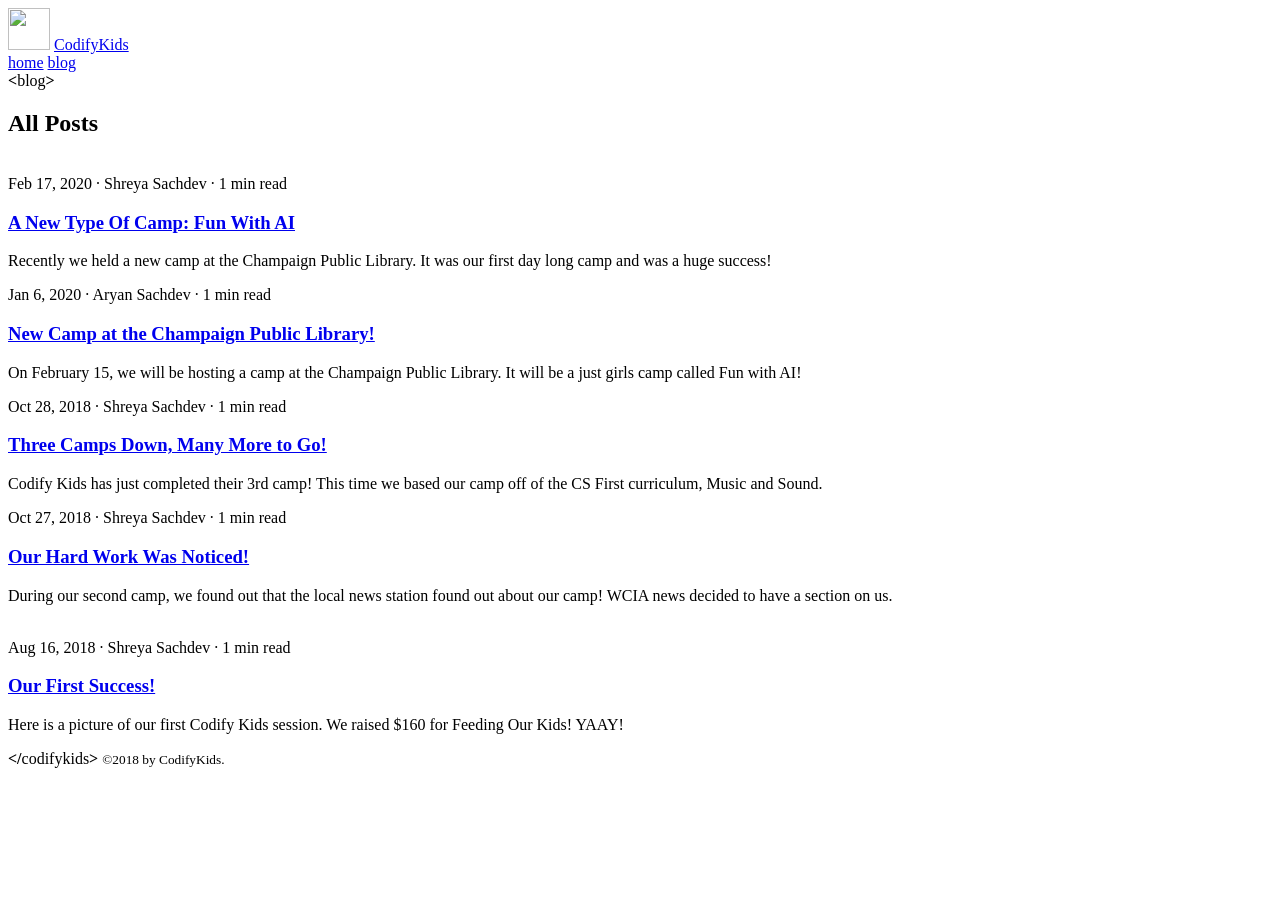
==== commit f57b41ad: "Rebuild frontend as hand-authored responsive site Replace the snapshotted Wix DOM with clean semanti" ====
--- a/docs/blog-1/index.html
+++ b/docs/blog-1/index.html
@@ -1,1496 +1,84 @@
 <!DOCTYPE html>
-<html lang="en" style="scroll-padding-top: 0px;"><head>
-  
-  <meta charset="utf-8">
-  <meta name="viewport" content="width=device-width, initial-scale=1" id="wixDesktopViewport">
-  <meta http-equiv="X-UA-Compatible" content="IE=edge">
-  
+<html lang="en">
+<head>
+<meta charset="utf-8">
+<meta name="viewport" content="width=device-width, initial-scale=1">
+<title>Blog | CodifyKids</title>
+<meta name="description" content="News and camp reports from CodifyKids in Champaign, IL.">
+<link rel="icon" href="/assets/wixstatic/logo.jpg" type="image/jpeg">
+<link rel="canonical" href="https://www.codifykids.org/blog-1/">
+<link rel="stylesheet" href="/assets/site.css">
+</head>
+<body>
 
-  <link rel="icon" sizes="192x192" href="/assets/wixstatic/485779643c_e2871f_32bc4c5be8694472bf91b09964291b20_mv2.jpg" type="image/jpeg">
-  <link rel="shortcut icon" href="/assets/wixstatic/dce5512187_e2871f_32bc4c5be8694472bf91b09964291b20_mv2.jpg" type="image/jpeg">
-  <link rel="apple-touch-icon" href="/assets/wixstatic/f8ab94ea02_e2871f_32bc4c5be8694472bf91b09964291b20_mv2.jpg" type="image/jpeg">
+<header class="site-head">
+  <div class="wrap">
+    <img class="mark" src="/assets/wixstatic/logo.jpg" alt="" width="42" height="42">
+    <a class="name" href="/">CodifyKids</a>
+    <nav aria-label="Main">
+      <a href="/">home</a>
+      <a href="/blog-1/" aria-current="page">blog</a>
+    </nav>
+  </div>
+</header>
 
-  <!-- Safari Pinned Tab Icon -->
-  <!-- <link rel="mask-icon" href="/assets/wixstatic/dce5512187_e2871f_32bc4c5be8694472bf91b09964291b20_mv2.jpg"> -->
+<main>
+<section class="light" style="min-height:60vh">
+  <div class="wrap">
+    <span class="tag eyebrow"><b>&lt;</b>blog<b>&gt;</b></span>
+    <h2>All Posts</h2>
+    <div class="post-list">
+      <div class="post-row">
+        <a href="/post/a-new-type-of-camp-fun-with-ai/" tabindex="-1" aria-hidden="true"><img src="/assets/wixstatic/e944205d27_b4defd_995c01b4b08a4659813370ef8acb197e_mv2.jpg" alt="" loading="lazy"></a>
+        <div class="pad">
+          <div class="meta">Feb 17, 2020 · Shreya Sachdev · 1 min read</div>
+          <h3><a href="/post/a-new-type-of-camp-fun-with-ai/">A New Type Of Camp: Fun With AI</a></h3>
+          <p>Recently we held a new camp at the Champaign Public Library. It was our first day long camp and was a huge success!</p>
+        </div>
+      </div>
+      <div class="post-row no-thumb">
+        
+        <div class="pad">
+          <div class="meta">Jan 6, 2020 · Aryan Sachdev · 1 min read</div>
+          <h3><a href="/post/2020/01/06/new-camp-at-the-champaign-public-library/">New Camp at the Champaign Public Library!</a></h3>
+          <p>On February 15, we will be hosting a camp at the Champaign Public Library. It will be a just girls camp called Fun with AI!</p>
+        </div>
+      </div>
+      <div class="post-row no-thumb">
+        
+        <div class="pad">
+          <div class="meta">Oct 28, 2018 · Shreya Sachdev · 1 min read</div>
+          <h3><a href="/post/2018/10/28/three-camps-down-many-more-to-go/">Three Camps Down, Many More to Go!</a></h3>
+          <p>Codify Kids has just completed their 3rd camp! This time we based our camp off of the CS First curriculum, Music and Sound.</p>
+        </div>
+      </div>
+      <div class="post-row no-thumb">
+        
+        <div class="pad">
+          <div class="meta">Oct 27, 2018 · Shreya Sachdev · 1 min read</div>
+          <h3><a href="/post/2018/10/27/our-hard-work-was-noticed/">Our Hard Work Was Noticed!</a></h3>
+          <p>During our second camp, we found out that the local news station found out about our camp! WCIA news decided to have a section on us.</p>
+        </div>
+      </div>
+      <div class="post-row">
+        <a href="/post/2016/05/08/finding-support-and-help-how-your-community-can-make-a-difference/" tabindex="-1" aria-hidden="true"><img src="/assets/wixstatic/ac08a2a263_b4defd_482d8f0b139b4379a8100d11831010d6_mv2.jpg" alt="" loading="lazy"></a>
+        <div class="pad">
+          <div class="meta">Aug 16, 2018 · Shreya Sachdev · 1 min read</div>
+          <h3><a href="/post/2016/05/08/finding-support-and-help-how-your-community-can-make-a-difference/">Our First Success!</a></h3>
+          <p>Here is a picture of our first Codify Kids session. We raised $160 for Feeding Our Kids! YAAY!</p>
+        </div>
+      </div>
+    </div>
+  </div>
+</section>
+</main>
 
-  <!-- Segmenter Polyfill -->
-  
+<footer class="site-foot">
+  <div class="wrap">
+    <span class="tag"><b>&lt;/</b>codifykids<b>&gt;</b></span>
+    <small>©2018 by CodifyKids.</small>
+  </div>
+</footer>
 
-  <!-- Legacy Polyfills -->
-  
-  
-
-  <!-- Performance API Polyfills -->
-  
-
-  <!-- Essential Viewer Model -->
-  
-  
-
-  <!-- Globals Definitions -->
-  
-
-  
-
-  
-  <!-- BEGIN handleAccessTokens bundle -->
-
-  
-
-<!-- END handleAccessTokens bundle -->
-
-<!-- BEGIN overrideGlobals bundle -->
-
-
-
-<!-- END overrideGlobals bundle -->
-
-  
-
-  
-  
-
-  <!-- Initial CSS -->
-  <style data-url="/assets/css/12cf4a7282_main.744ea815.min.css">@keyframes slide-horizontal-new{0%{transform:translate(100%)}}@keyframes slide-horizontal-old{80%{opacity:1}to{opacity:0;transform:translate(-100%)}}@keyframes slide-vertical-new{0%{transform:translateY(-100%)}}@keyframes slide-vertical-old{80%{opacity:1}to{opacity:0;transform:translateY(100%)}}@keyframes out-in-new{0%{opacity:0}}@keyframes out-in-old{to{opacity:0}}:root:active-view-transition{view-transition-name:none}:root:active-view-transition::view-transition-group(*){animation:none}:root:active-view-transition::view-transition-old(*){animation:none}:root:active-view-transition::view-transition-new(*){animation:none}:root::view-transition{pointer-events:none}:root:active-view-transition #SITE_HEADER{view-transition-name:header-group}:root:active-view-transition #WIX_ADS{view-transition-name:wix-ads-group}:root:active-view-transition #SITE_FOOTER{view-transition-name:footer-group}:root:active-view-transition #BACKGROUND_GROUP_TRANSITION_GROUP>div{view-transition-name:background-group}:root:active-view-transition::view-transition-group(page-group){pointer-events:all;cursor:wait;animation:revert;animation-duration:.6s}:root:active-view-transition::view-transition-old(page-group){pointer-events:all;cursor:wait;animation:revert;animation-duration:.6s}:root:active-view-transition::view-transition-new(page-group){pointer-events:all;cursor:wait;animation:revert;animation-duration:.6s}:root:active-view-transition-type(SlideHorizontal)::view-transition-old(page-group){mix-blend-mode:normal;animation:.6s cubic-bezier(.83,0,.17,1) forwards slide-horizontal-old}:root:active-view-transition-type(SlideHorizontal)::view-transition-new(page-group){mix-blend-mode:normal;animation:.6s cubic-bezier(.83,0,.17,1) backwards slide-horizontal-new}:root:active-view-transition-type(SlideVertical)::view-transition-old(page-group){mix-blend-mode:normal;animation:.6s cubic-bezier(.83,0,.17,1) forwards slide-vertical-old}:root:active-view-transition-type(SlideVertical)::view-transition-new(page-group){mix-blend-mode:normal;animation:.6s cubic-bezier(.83,0,.17,1) backwards slide-vertical-new}:root:active-view-transition-type(OutIn)::view-transition-old(page-group){animation:.35s cubic-bezier(.22,1,.36,1) forwards out-in-old}:root:active-view-transition-type(OutIn)::view-transition-new(page-group){animation:.35s cubic-bezier(.64,0,.78,0) .35s backwards out-in-new}@media (prefers-reduced-motion:reduce){::view-transition-group(*){animation:none!important}::view-transition-old(*){animation:none!important}::view-transition-new(*){animation:none!important}}html,body{vertical-align:baseline;background:0 0;border:0;outline:0;margin:0;padding:0}body{--scrollbar-width:0px;-webkit-text-size-adjust:100%;-moz-text-size-adjust:100%;-ms-text-size-adjust:100%;text-size-adjust:100%;font-family:Arial,Helvetica,sans-serif;font-size:10px}html,body{height:100%}body{overflow-x:auto;overflow-y:scroll}body:not(.responsive) #site-root{width:100%;min-width:var(--site-width)}body:not([data-js-loaded]) [data-hide-prejs]{visibility:hidden}interact-element{display:contents}#SITE_CONTAINER{position:relative}:root{--one-unit:1vw;--section-max-width:9999px;--spx-stopper-max:9999px;--spx-stopper-min:0px;--browser-zoom:1}@supports ((-webkit-appearance:none)) and (stroke-color:transparent){:root{--safari-sticky-fix:opacity;--experimental-safari-sticky-fix:translateZ(0)}}@supports (container-type:inline-size){:root{--one-unit:1cqw}}[id^=oldHoverBox-]{mix-blend-mode:plus-lighter;transition:opacity .5s,visibility .5s}[data-mesh-id$=inlineContent-gridContainer]:has(>[id^=oldHoverBox-]){isolation:isolate}
-/*# sourceMappingURL=/assets/css/12cf4a7282_main.744ea815.min.css.map*/</style>
-<style data-url="/assets/css/530c3c0fb8_main.renderer.d1b87f2e.min.css">div,span,applet,object,iframe,h1,h2,h3,h4,h5,h6,p,blockquote,pre,a,abbr,acronym,address,big,cite,code,del,dfn,em,font,img,ins,kbd,q,s,samp,small,strike,strong,sub,sup,tt,var,b,u,i,center,dl,dt,dd,ol,ul,li,fieldset,form,label,legend,table,caption,tbody,tfoot,thead,tr,th,td,nav,button,section,header,footer,title{vertical-align:baseline;background:0 0;border:0;outline:0;margin:0;padding:0}textarea,input,select{box-sizing:border-box;font-family:Helvetica,Arial,sans-serif}ol,ul{list-style:none}blockquote,q{quotes:none}ins{text-decoration:none}del{text-decoration:line-through}table{border-collapse:collapse;border-spacing:0}a{cursor:pointer;text-decoration:none}.testStyles{overflow-y:hidden}.reset-button{color:inherit;font:inherit;-webkit-appearance:none;-webkit-user-select:none;-moz-user-select:none;-ms-user-select:none;background:0 0;border:0;outline:0;padding:0;line-height:normal;overflow:visible}:focus{outline:none}body.device-mobile-optimized:not(.disable-site-overflow){overflow-x:hidden;overflow-y:scroll}body.device-mobile-optimized:not(.responsive) #SITE_CONTAINER{width:320px;margin-left:auto;margin-right:auto;position:relative;overflow-x:visible}body.device-mobile-optimized:not(.responsive):not(.blockSiteScrolling) #SITE_CONTAINER{margin-top:0}body.device-mobile-optimized>*{max-width:100%!important}body.device-mobile-optimized #site-root{overflow:hidden}@supports (overflow:clip){body.device-mobile-optimized #site-root{overflow:clip}}body.device-mobile-non-optimized #SITE_CONTAINER #site-root{overflow:clip}body.device-mobile-non-optimized.fullScreenMode{background-color:#5f6360}body.device-mobile-non-optimized.fullScreenMode #site-root,body.device-mobile-non-optimized.fullScreenMode #SITE_BACKGROUND,body.device-mobile-non-optimized.fullScreenMode #MOBILE_ACTIONS_MENU,body.fullScreenMode #WIX_ADS{visibility:hidden}body.fullScreenMode{overflow:hidden!important}body.fullScreenMode.device-mobile-optimized #TINY_MENU{opacity:0;pointer-events:none}body.fullScreenMode-scrollable.device-mobile-optimized{overflow-x:hidden!important;overflow-y:auto!important}body.fullScreenMode-scrollable.device-mobile-optimized #site-root,body.fullScreenMode-scrollable.device-mobile-optimized #masterPage{overflow:hidden!important}body.fullScreenMode-scrollable.device-mobile-optimized #masterPage,body.fullScreenMode-scrollable.device-mobile-optimized #SITE_BACKGROUND{height:auto!important}body.fullScreenMode-scrollable.device-mobile-optimized #masterPage.mesh-layout{height:0!important}body.blockSiteScrolling,body.siteScrollingBlocked{width:100%;position:fixed}body.siteScrollingBlockedIOSFix{overflow:hidden!important}body.blockSiteScrolling #SITE_CONTAINER{margin-top:calc(var(--blocked-site-scroll-margin-top)*-1)}#site-root{top:var(--wix-ads-height);min-height:100%;margin:0 auto;position:relative}#site-root img:not([src]){visibility:hidden}#site-root svg img:not([src]){visibility:visible}.auto-generated-link{color:inherit}#SCROLL_TO_TOP,#SCROLL_TO_BOTTOM{height:0}.has-click-trigger{cursor:pointer}.fullScreenOverlay{z-index:1005;justify-content:center;display:flex;position:fixed;top:-60px;bottom:0;left:0;right:0;overflow-y:hidden}.fullScreenOverlay>.fullScreenOverlayContent{margin:0 auto;position:absolute;top:60px;bottom:0;left:0;right:0;overflow:hidden;transform:translateZ(0)}[data-mesh-id$=inlineContent],[data-mesh-id$=centeredContent],[data-mesh-id$=form]{pointer-events:none;position:relative}[data-mesh-id$=-gridWrapper],[data-mesh-id$=-rotated-wrapper]{pointer-events:none}[data-mesh-id$=-gridContainer]>*,[data-mesh-id$=-rotated-wrapper]>*,[data-mesh-id$=inlineContent]>:not([data-mesh-id$=-gridContainer]){pointer-events:auto}.device-mobile-optimized #masterPage.mesh-layout #SOSP_CONTAINER_CUSTOM_ID{-ms-grid-row:2;grid-area:2/1/3/2;position:relative}#masterPage.mesh-layout{display:-ms-grid;-ms-grid-rows:max-content max-content min-content max-content;-ms-grid-columns:100%;grid-template-rows:max-content max-content min-content max-content;grid-template-columns:100%;justify-content:stretch;align-items:start;display:grid}#masterPage.mesh-layout #SITE_HEADER_WRAPPER,#masterPage.mesh-layout #SITE_HEADER-placeholder,#masterPage.mesh-layout #SOSP_CONTAINER_CUSTOM_ID[data-state~=mobileView],#masterPage.mesh-layout #PAGES_CONTAINER,#masterPage.mesh-layout #soapBeforePagesContainer,#masterPage.mesh-layout #soapAfterPagesContainer,#masterPage.mesh-layout #SITE_FOOTER_WRAPPER,#masterPage.mesh-layout #SITE_FOOTER-placeholder{-ms-grid-column:1;-ms-grid-row-align:start;-ms-grid-column-align:start}#masterPage.mesh-layout #SITE_HEADER_WRAPPER,#masterPage.mesh-layout #SITE_HEADER-placeholder{-ms-grid-row:1;grid-area:1/1/2/2}#masterPage.mesh-layout #PAGES_CONTAINER,#masterPage.mesh-layout #soapBeforePagesContainer,#masterPage.mesh-layout #soapAfterPagesContainer{-ms-grid-row:3;grid-area:3/1/4/2}#masterPage.mesh-layout #soapBeforePagesContainer,#masterPage.mesh-layout #soapAfterPagesContainer{width:100%}#masterPage.mesh-layout #PAGES_CONTAINER{align-self:stretch}#masterPage.mesh-layout main#PAGES_CONTAINER{display:block}#masterPage.mesh-layout #SITE_FOOTER_WRAPPER,#masterPage.mesh-layout #SITE_FOOTER-placeholder{-ms-grid-row:4;grid-area:4/1/5/2}#masterPage.mesh-layout [data-mesh-id=PAGES_CONTAINERcenteredContent],#masterPage.mesh-layout [data-mesh-id=PAGES_CONTAINERinlineContent],#masterPage.mesh-layout #SITE_PAGES{height:100%}#masterPage.mesh-layout.desktop>*{width:100%}#masterPage.mesh-layout #SITE_PAGES,#masterPage.mesh-layout #SITE_HEADER_WRAPPER,#masterPage.mesh-layout #SITE_FOOTER_WRAPPER,#masterPage.mesh-layout #PAGES_CONTAINER,#masterPage.mesh-layout #masterPageinlineContent,#masterPage.mesh-layout #SITE_FOOTER,#masterPage.mesh-layout #SITE_HEADER{position:relative}#masterPage.mesh-layout #SITE_HEADER{grid-area:1/1/2/2}#masterPage.mesh-layout #SITE_FOOTER{grid-area:4/1/5/2}#masterPage.mesh-layout.overflow-x-clip #SITE_HEADER,#masterPage.mesh-layout.overflow-x-clip #SITE_FOOTER{overflow-x:clip}[data-z-counter]{z-index:0}[data-z-counter="0"]{z-index:auto}.wixSiteProperties{-webkit-font-smoothing:antialiased;-moz-osx-font-smoothing:grayscale}:root{--wst-button-color-fill-primary:rgb(var(--color_48));--wst-button-color-border-primary:rgb(var(--color_49));--wst-button-color-text-primary:rgb(var(--color_50));--wst-button-color-fill-primary-hover:rgb(var(--color_51));--wst-button-color-border-primary-hover:rgb(var(--color_52));--wst-button-color-text-primary-hover:rgb(var(--color_53));--wst-button-color-fill-primary-disabled:rgb(var(--color_54));--wst-button-color-border-primary-disabled:rgb(var(--color_55));--wst-button-color-text-primary-disabled:rgb(var(--color_56));--wst-button-color-fill-secondary:rgb(var(--color_57));--wst-button-color-border-secondary:rgb(var(--color_58));--wst-button-color-text-secondary:rgb(var(--color_59));--wst-button-color-fill-secondary-hover:rgb(var(--color_60));--wst-button-color-border-secondary-hover:rgb(var(--color_61));--wst-button-color-text-secondary-hover:rgb(var(--color_62));--wst-button-color-fill-secondary-disabled:rgb(var(--color_63));--wst-button-color-border-secondary-disabled:rgb(var(--color_64));--wst-button-color-text-secondary-disabled:rgb(var(--color_65));--wst-color-fill-base-1:rgb(var(--color_36));--wst-color-fill-base-2:rgb(var(--color_37));--wst-color-fill-base-shade-1:rgb(var(--color_38));--wst-color-fill-base-shade-2:rgb(var(--color_39));--wst-color-fill-base-shade-3:rgb(var(--color_40));--wst-color-fill-accent-1:rgb(var(--color_41));--wst-color-fill-accent-2:rgb(var(--color_42));--wst-color-fill-accent-3:rgb(var(--color_43));--wst-color-fill-accent-4:rgb(var(--color_44));--wst-color-fill-background-primary:rgb(var(--color_11));--wst-color-fill-background-secondary:rgb(var(--color_12));--wst-color-text-primary:rgb(var(--color_15));--wst-color-text-secondary:rgb(var(--color_14));--wst-color-action:rgb(var(--color_18));--wst-color-disabled:rgb(var(--color_39));--wst-color-title:rgb(var(--color_45));--wst-color-subtitle:rgb(var(--color_46));--wst-color-line:rgb(var(--color_47));--wst-font-style-h2:var(--font_2);--wst-font-style-h3:var(--font_3);--wst-font-style-h4:var(--font_4);--wst-font-style-h5:var(--font_5);--wst-font-style-h6:var(--font_6);--wst-font-style-body-large:var(--font_7);--wst-font-style-body-medium:var(--font_8);--wst-font-style-body-small:var(--font_9);--wst-font-style-body-x-small:var(--font_10);--wst-color-custom-1:rgb(var(--color_13));--wst-color-custom-2:rgb(var(--color_16));--wst-color-custom-3:rgb(var(--color_17));--wst-color-custom-4:rgb(var(--color_19));--wst-color-custom-5:rgb(var(--color_20));--wst-color-custom-6:rgb(var(--color_21));--wst-color-custom-7:rgb(var(--color_22));--wst-color-custom-8:rgb(var(--color_23));--wst-color-custom-9:rgb(var(--color_24));--wst-color-custom-10:rgb(var(--color_25));--wst-color-custom-11:rgb(var(--color_26));--wst-color-custom-12:rgb(var(--color_27));--wst-color-custom-13:rgb(var(--color_28));--wst-color-custom-14:rgb(var(--color_29));--wst-color-custom-15:rgb(var(--color_30));--wst-color-custom-16:rgb(var(--color_31));--wst-color-custom-17:rgb(var(--color_32));--wst-color-custom-18:rgb(var(--color_33));--wst-color-custom-19:rgb(var(--color_34));--wst-color-custom-20:rgb(var(--color_35))}.wix-presets-wrapper{display:contents}.builder-root{box-sizing:border-box}
-/*# sourceMappingURL=/assets/css/530c3c0fb8_main.renderer.d1b87f2e.min.css.map*/</style>
-
-  <meta name="format-detection" content="telephone=no">
-  <meta name="skype_toolbar" content="skype_toolbar_parser_compatible">
-  
-  
-
-  
-
-  
-      <!--pageHtmlEmbeds.head start-->
-      
-    
-      
-      <!--pageHtmlEmbeds.head end-->
-  
-
-  <!-- head performance data start -->
-  
-  <!-- head performance data end -->
-  
-
-    
-
-  
-  <style id="a11y-contrast">
-    @media (forced-colors: active) {
-      #SITE_CONTAINER.focus-ring-active
-        :not(.has-custom-focus):not(.ignore-focus):not([tabindex='-1']):focus,
-      #SITE_CONTAINER.focus-ring-active
-        :not(.has-custom-focus):not(.ignore-focus):not([tabindex='-1']):focus
-        ~ .wixSdkShowFocusOnSibling {
-        outline: 2px solid CanvasText;
-        outline-offset: 2px;
-      }
-    }
-  </style>
-  
-
-  
-
-<meta http-equiv="X-Wix-Meta-Site-Id" content="24c028a1-5f53-4218-8743-abe8adc2384c">
-<meta http-equiv="X-Wix-Application-Instance-Id" content="c652b268-1674-4fa5-acfe-2d37f0841c78">
-
-    <meta http-equiv="X-Wix-Published-Version" content="212">
-
-
-
-    <meta http-equiv="etag" content="bug">
-
-<!-- render-head end -->
-
-<style data-href="/assets/css/5001e57ba1_rb_wixui.thunderbolt_bootstrap.6437938f.min.css">.EtmdIW{cursor:pointer}.XWeqiF{opacity:0}.bWoigz{opacity:1;transition:opacity var(--transition-duration)cubic-bezier(.37,0,.63,1)}.HTrn1j{opacity:1}.sAGPNe{opacity:0;transition:opacity var(--transition-duration)cubic-bezier(.37,0,.63,1)}.cCFKrw{opacity:0}.yifJnQ{opacity:1;transition:opacity var(--transition-duration)cubic-bezier(.64,0,.78,0)}._mj5qU{opacity:1}.gG6uhp{opacity:0;transition:opacity var(--transition-duration)cubic-bezier(.22,1,.36,1)}.k0CnHT{transform:translate(100%)}.URQNsX{transition:transform var(--transition-duration)cubic-bezier(.87,0,.13,1);transform:translate(0)}.CCwVTE{transform:translate(0)}.TX_1qK{transition:transform var(--transition-duration)cubic-bezier(.87,0,.13,1);transform:translate(-100%)}.JMRv7x{transform:translate(-100%)}.AOzCGi{transition:transform var(--transition-duration)cubic-bezier(.87,0,.13,1);transform:translate(0)}.WzSMGx{transform:translate(0)}.I76Pz6{transition:transform var(--transition-duration)cubic-bezier(.87,0,.13,1);transform:translate(100%)}.bX95uQ{transform:translateY(100%)}.Ogwj62{transition:transform var(--transition-duration)cubic-bezier(.87,0,.13,1);transform:translateY(0)}.GdyWfW{transform:translateY(0)}.YxqFze{transition:transform var(--transition-duration)cubic-bezier(.87,0,.13,1);transform:translateY(-100%)}.NrDww4{transform:translateY(-100%)}.ciVV17{transition:transform var(--transition-duration)cubic-bezier(.87,0,.13,1);transform:translateY(0)}.BMKrqh{transform:translateY(0)}.jNxMkI{transition:transform var(--transition-duration)cubic-bezier(.87,0,.13,1);transform:translateY(100%)}body:not(.responsive) .Y3K28_{overflow-x:clip}:root:active-view-transition .Y3K28_{view-transition-name:page-group}.uvik8H{grid-template-rows:1fr;grid-template-columns:1fr;height:100%;display:grid}.uvik8H>div{grid-area:1/1/2/2;align-self:stretch!important;justify-self:stretch!important}.StylableButton2545352419__root{-archetype:box;cursor:pointer;box-sizing:border-box;touch-action:manipulation;border:0;width:100%;min-width:10px;height:100%;min-height:10px;padding:0;display:block}.StylableButton2545352419__root[disabled]{pointer-events:none}.StylableButton2545352419__root:not(:hover):not([disabled]).StylableButton2545352419--hasBackgroundColor{background-color:var(--corvid-background-color)!important}.StylableButton2545352419__root:hover:not([disabled]).StylableButton2545352419--hasHoverBackgroundColor{background-color:var(--corvid-hover-background-color)!important}.StylableButton2545352419__root:not(:hover)[disabled].StylableButton2545352419--hasDisabledBackgroundColor{background-color:var(--corvid-disabled-background-color)!important}.StylableButton2545352419__root:not(:hover):not([disabled]).StylableButton2545352419--hasBorderColor{border-color:var(--corvid-border-color)!important}.StylableButton2545352419__root:hover:not([disabled]).StylableButton2545352419--hasHoverBorderColor{border-color:var(--corvid-hover-border-color)!important}.StylableButton2545352419__root:not(:hover)[disabled].StylableButton2545352419--hasDisabledBorderColor{border-color:var(--corvid-disabled-border-color)!important}.StylableButton2545352419__root.StylableButton2545352419--hasBorderRadius{border-radius:var(--corvid-border-radius)!important}.StylableButton2545352419__root.StylableButton2545352419--hasBorderWidth{border-width:var(--corvid-border-width)!important}.StylableButton2545352419__root:not(:hover):not([disabled]).StylableButton2545352419--hasColor,.StylableButton2545352419__root:not(:hover):not([disabled]).StylableButton2545352419--hasColor .StylableButton2545352419__label{color:var(--corvid-color)!important}.StylableButton2545352419__root:hover:not([disabled]).StylableButton2545352419--hasHoverColor,.StylableButton2545352419__root:hover:not([disabled]).StylableButton2545352419--hasHoverColor .StylableButton2545352419__label{color:var(--corvid-hover-color)!important}.StylableButton2545352419__root:not(:hover)[disabled].StylableButton2545352419--hasDisabledColor,.StylableButton2545352419__root:not(:hover)[disabled].StylableButton2545352419--hasDisabledColor .StylableButton2545352419__label{color:var(--corvid-disabled-color)!important}.StylableButton2545352419__link{-archetype:box;box-sizing:border-box;color:#000;text-decoration:none}.StylableButton2545352419__container{flex-direction:row;flex-grow:1;flex-basis:auto;justify-content:center;align-items:center;width:100%;height:100%;transition:all .2s,visibility;display:flex;overflow:hidden}.StylableButton2545352419__label{-archetype:text;-controller-part-type:LayoutChildDisplayDropdown,LayoutFlexChildSpacing(first);text-overflow:ellipsis;text-align:center;white-space:nowrap;min-width:1.8em;max-width:100%;transition:inherit;overflow:hidden}.StylableButton2545352419__root.StylableButton2545352419--isMaxContent .StylableButton2545352419__label{text-overflow:unset}.StylableButton2545352419__root.StylableButton2545352419--isWrapText .StylableButton2545352419__label{overflow-wrap:break-word;white-space:break-spaces;word-break:break-word;min-width:10px}.StylableButton2545352419__icon{-archetype:icon;-controller-part-type:LayoutChildDisplayDropdown,LayoutFlexChildSpacing(last);flex-shrink:0;min-width:1px;height:50px;transition:inherit}.StylableButton2545352419__icon.StylableButton2545352419--override{display:block!important}.StylableButton2545352419__icon>span,.StylableButton2545352419__icon svg{width:inherit;height:inherit;display:flex}.StylableButton2545352419__root:not(:hover):not([disalbed]).StylableButton2545352419--hasIconColor .StylableButton2545352419__icon svg{fill:var(--corvid-icon-color)!important;stroke:var(--corvid-icon-color)!important}.StylableButton2545352419__root:hover:not([disabled]).StylableButton2545352419--hasHoverIconColor .StylableButton2545352419__icon svg{fill:var(--corvid-hover-icon-color)!important;stroke:var(--corvid-hover-icon-color)!important}.StylableButton2545352419__root:not(:hover)[disabled].StylableButton2545352419--hasDisabledIconColor .StylableButton2545352419__icon svg{fill:var(--corvid-disabled-icon-color)!important;stroke:var(--corvid-disabled-icon-color)!important}@media (forced-colors:active){.StylableButton2545352419__root:not([disabled]){outline-offset:0px;outline:2px solid buttontext}.StylableButton2545352419__root:hover:not([disabled]),.StylableButton2545352419__root[aria-pressed=true],.StylableButton2545352419__root[aria-selected=true],.StylableButton2545352419__root[data-preview=selected]{outline-offset:1px;outline:3px solid highlight}.StylableButton2545352419__root:focus,.StylableButton2545352419__root:focus-visible{outline-offset:1px;outline:3px solid highlight!important}.StylableButton2545352419__icon,.StylableButton2545352419__icon svg,.StylableButton2545352419__icon svg *{fill:currentColor!important;stroke:currentColor!important}}.IT88M3{position:absolute;inset:0}.LXgYyC{cursor:pointer}.iL7Pq5{-webkit-tap-highlight-color:#0000;opacity:var(--opacity);fill:var(--corvid-fill-color,var(--fill));fill-opacity:var(--fill-opacity);stroke:var(--corvid-stroke-color,var(--stroke));stroke-opacity:var(--stroke-opacity);stroke-width:var(--stroke-width);transform:var(--flip);filter:var(--drop-shadow,none);position:absolute;inset:0}.iL7Pq5 svg{width:var(--svg-calculated-width,100%);height:var(--svg-calculated-height,100%);padding:var(--svg-calculated-padding,0);margin:auto;position:absolute;inset:0}.iL7Pq5 svg:not([data-type=ugc]){overflow:visible}.gx51wo *{vector-effect:non-scaling-stroke}ul.font_100,ol.font_100{color:#080808;font-variant:normal;letter-spacing:normal;margin:0;font-family:"Arial, Helvetica, sans-serif",serif;font-size:10px;font-style:normal;font-weight:400;line-height:normal;text-decoration:none}ul.font_100 li,ol.font_100 li{margin-bottom:12px}ul.wix-list-text-align,ol.wix-list-text-align{list-style-position:inside}ul.wix-list-text-align p,ul.wix-list-text-align h1,ul.wix-list-text-align h2,ul.wix-list-text-align h3,ul.wix-list-text-align h4,ul.wix-list-text-align h5,ul.wix-list-text-align h6,ol.wix-list-text-align p,ol.wix-list-text-align h1,ol.wix-list-text-align h2,ol.wix-list-text-align h3,ol.wix-list-text-align h4,ol.wix-list-text-align h5,ol.wix-list-text-align h6{display:inline}.E28gHm{cursor:pointer}.V9ooqn{clip:rect(0 0 0 0);border:0;width:1px;height:1px;margin:-1px;padding:0;position:absolute;overflow:hidden}@supports ((-webkit-appearance:none)) and (stroke-color:transparent){._v6ohL>*>:first-child{vertical-align:top}}@supports (-webkit-touch-callout:none){._v6ohL>*>:first-child{vertical-align:top}}._v6ohL [data-attr-richtext-marker=true]{display:block}._v6ohL [data-attr-richtext-marker=true] table{border-collapse:collapse;width:100%;margin:15px 0}._v6ohL [data-attr-richtext-marker=true] table td{padding:12px;position:relative}._v6ohL [data-attr-richtext-marker=true] table td:after{content:"";opacity:.2;border-bottom:1px solid;border-left:1px solid;position:absolute;inset:0}._v6ohL [data-attr-richtext-marker=true] table tr td:last-child:after{border-right:1px solid}._v6ohL [data-attr-richtext-marker=true] table tr:first-child td:after{border-top:1px solid}.N5mCVp :is(p,h1,h2,h3,h4,h5,h6,ul,ol,span[data-attr-richtext-marker],blockquote,div) [class$=rich-text__text],.N5mCVp :is(p,h1,h2,h3,h4,h5,h6,ul,ol,span[data-attr-richtext-marker],blockquote,div)[class$=rich-text__text]{color:var(--corvid-color,currentColor)}.N5mCVp :is(p,h1,h2,h3,h4,h5,h6,ul,ol,span[data-attr-richtext-marker],blockquote,div) span[style*=color]{color:var(--corvid-color,currentColor)!important}.V3wkP4{min-height:var(--min-height);min-width:var(--min-width);direction:var(--text-direction)}.V3wkP4 .nzCBBu{word-wrap:break-word;overflow-wrap:break-word;width:100%;height:100%;position:relative}.V3wkP4 .nzCBBu ul{list-style:inside}.V3wkP4 .nzCBBu li{margin-bottom:12px}.UwkEpO p,.UwkEpO h1,.UwkEpO h2,.UwkEpO h3,.UwkEpO h4,.UwkEpO h5,.UwkEpO h6,.UwkEpO blockquote,.UwkEpO div{letter-spacing:normal;line-height:normal}.JykKzs{min-height:var(--min-height);min-width:var(--min-width)}.JykKzs .nzCBBu{word-wrap:break-word;overflow-wrap:break-word;width:100%;height:100%;position:relative}.JykKzs .nzCBBu ol,.JykKzs .nzCBBu ul{letter-spacing:normal;margin-inline-start:.5em;padding-inline-start:1.3em;line-height:normal}.JykKzs .nzCBBu ul{list-style-type:disc}.JykKzs .nzCBBu ol{list-style-type:decimal}.JykKzs .nzCBBu ul ul,.JykKzs .nzCBBu ol ul{line-height:normal;list-style-type:circle}.JykKzs .nzCBBu ol ol ul,.JykKzs .nzCBBu ol ul ul,.JykKzs .nzCBBu ul ol ul,.JykKzs .nzCBBu ul ul ul{line-height:normal;list-style-type:square}.JykKzs .nzCBBu li{font-style:inherit;font-weight:inherit;line-height:inherit;letter-spacing:normal}.JykKzs .nzCBBu p,.JykKzs .nzCBBu h1,.JykKzs .nzCBBu h2,.JykKzs .nzCBBu h3,.JykKzs .nzCBBu h4,.JykKzs .nzCBBu h5,.JykKzs .nzCBBu h6{margin-block:0;letter-spacing:normal;margin:0;line-height:normal}.JykKzs .nzCBBu a{color:inherit}.N8MGzv,.UwkEpO{word-wrap:break-word;overflow-wrap:break-word;text-align:start;pointer-events:none;min-height:var(--min-height);min-width:var(--min-width);direction:var(--text-direction);mix-blend-mode:var(--blendMode,normal);text-transform:var(--textTransform,"none");text-shadow:var(--textOutline,0px 0px transparent),var(--textShadow,0px 0px transparent)}.N8MGzv>*,.UwkEpO>*{pointer-events:auto}.N8MGzv li,.UwkEpO li{font-style:inherit;font-weight:inherit;line-height:inherit;letter-spacing:normal}.N8MGzv ol,.UwkEpO ol,.N8MGzv ul,.UwkEpO ul{letter-spacing:normal;margin-inline:.5em 0;line-height:normal}.N8MGzv:not(.PO9MfV) ol,.UwkEpO:not(.PO9MfV) ol,.N8MGzv:not(.PO9MfV) ul,.UwkEpO:not(.PO9MfV) ul{padding-inline:1.3em 0}.N8MGzv ul,.UwkEpO ul{list-style-type:disc}.N8MGzv ol,.UwkEpO ol{list-style-type:decimal}.N8MGzv ul ul,.UwkEpO ul ul,.N8MGzv ol ul,.UwkEpO ol ul{list-style-type:circle}.N8MGzv ul ul ul,.UwkEpO ul ul ul,.N8MGzv ol ul ul,.UwkEpO ol ul ul,.N8MGzv ul ol ul,.UwkEpO ul ol ul,.N8MGzv ol ol ul,.UwkEpO ol ol ul{list-style-type:square}.N8MGzv p,.UwkEpO p,.N8MGzv h1,.UwkEpO h1,.N8MGzv h2,.UwkEpO h2,.N8MGzv h3,.UwkEpO h3,.N8MGzv h4,.UwkEpO h4,.N8MGzv h5,.UwkEpO h5,.N8MGzv h6,.UwkEpO h6,.N8MGzv blockquote,.UwkEpO blockquote,.N8MGzv div,.UwkEpO div{margin-block:0;margin:0}.N8MGzv a,.UwkEpO a{color:inherit}.PO9MfV li{margin-inline:1.3em 0}.qe3oTb{pointer-events:none;white-space:nowrap;padding:0;overflow:hidden}.TvbeET{display:none}.CNHfeA{width:100%;position:absolute;inset:0}.ZfNvr6{transition:all .2s ease-in;transform:translateY(-100%)}.ICcIQy{transition:all .2s}.xL7MJu{opacity:0;transition:all .2s ease-in}.xL7MJu.Dbjboh{pointer-events:none}.xg8z1A{opacity:1;transition:all .2s}.G6vvJF{width:100%;height:auto;position:relative}.ZgDNL8{width:100%;position:relative}body:not(.device-mobile-optimized) ._c_gnD,:host(:not(.device-mobile-optimized)) ._c_gnD{margin-left:calc((100% - var(--site-width))/2);width:var(--site-width)}.HQtdHX[data-focuscycled=active]{outline:1px solid #0000}.HQtdHX[data-focuscycled=active]:not(:focus-within){outline:2px solid #0000;transition:outline 10ms}.HQtdHX ._c_gnD{position:absolute;inset:0}.w4DepW{direction:var(--direction)}.w4DepW .tN_ggS .re13Ik{display:var(--item-display);width:var(--item-size);height:var(--item-size);margin-inline:var(--item-margin-inline);margin-block:var(--item-margin-block)}.w4DepW .tN_ggS .re13Ik:last-child{margin-block:0;margin-inline:0}.w4DepW .tN_ggS .re13Ik .twXk19{display:block}.w4DepW .tN_ggS .re13Ik .twXk19 .ZK9snE{width:var(--item-size);height:var(--item-size)}@media (forced-colors:active){.w4DepW .tN_ggS .re13Ik .twXk19{outline-offset:0;outline:2px solid buttontext}.w4DepW .tN_ggS .re13Ik .twXk19:hover{outline-offset:-2px;outline:3px solid highlight}.w4DepW .tN_ggS .re13Ik .twXk19:focus,.w4DepW .tN_ggS .re13Ik .twXk19:focus-visible{outline-offset:1px;outline:3px solid highlight!important}}.w4DepW .tN_ggS{white-space:nowrap;width:100%;height:100%;position:absolute}body.device-mobile-optimized .w4DepW .tN_ggS,:host(.device-mobile-optimized) .w4DepW .tN_ggS{white-space:normal}.Qh0lWW{width:100%;height:100%;display:block}.Qh0lWW img{max-width:var(--wix-img-max-width,100%)}.Qh0lWW[data-animate-blur] img{filter:blur(9px);transition:filter .8s ease-in}.Qh0lWW[data-animate-blur] img[data-load-done]{filter:none}.sFiSiq{width:100%;height:100%;display:block}.QED8q1{width:100%;height:calc(100% - var(--wix-ads-height));margin-top:var(--wix-ads-height);pointer-events:none;z-index:var(--pinned-layer-in-container,var(--above-all-in-container));grid-template-rows:1fr;grid-template-columns:1fr;display:grid;position:fixed;top:0;left:0}.MswS0Y{pointer-events:none;z-index:var(--pinned-layer-in-container,var(--above-all-in-container))}</style>
-<style data-href="/assets/css/6057b2369a_rb_wixui.thunderbolt_bootstrap-classic.a8502fca.min.css">.ZhVEJq{touch-action:manipulation}.twJknM{text-align:initial;box-sizing:border-box;align-items:center;justify-content:var(--label-align);width:max-content;min-width:100%;display:flex}@media (forced-colors:active){.twJknM{outline-offset:0px;outline:2px solid buttontext}.twJknM:hover{outline-offset:1px;outline:3px solid highlight}.twJknM:focus,.twJknM:focus-visible{outline-offset:1px;outline:3px solid highlight!important}[aria-disabled=true] .twJknM{outline:none}}.twJknM:before{content:"";max-width:var(--margin-start,0px);flex-grow:1;align-self:stretch}.twJknM:after{content:"";max-width:var(--margin-end,0px);flex-grow:1;align-self:stretch}.mu5PoX{height:100%}.mu5PoX .twJknM{border-radius:var(--corvid-border-radius,var(--rd,0));transition:var(--trans1,border-color .4s ease 0s,background-color .4s ease 0s);box-shadow:var(--shd,0 1px 4px #0009);position:absolute;inset:0}.mu5PoX .twJknM:link,.mu5PoX .twJknM:visited{border-color:#0000}.mu5PoX .OR4Nv8{font:var(--fnt,var(--font_5));transition:var(--trans2,color .4s ease 0s);color:var(--corvid-color,rgb(var(--txt,var(--color_15,color_15))));white-space:nowrap;margin:0;position:relative}.mu5PoX[aria-disabled=false] .twJknM{background-color:var(--corvid-background-color,rgba(var(--bg,var(--color_17,color_17)),var(--alpha-bg,1)));border:solid var(--corvid-border-color,rgba(var(--brd,var(--color_15,color_15)),var(--alpha-brd,1)))var(--corvid-border-width,var(--brw,0));cursor:pointer!important}body.device-mobile-optimized .mu5PoX[aria-disabled=false]:active .twJknM,:host(.device-mobile-optimized) .mu5PoX[aria-disabled=false]:active .twJknM{background-color:var(--corvid-hover-background-color,rgba(var(--bgh,var(--color_18,color_18)),var(--alpha-bgh,1)));border-color:var(--corvid-hover-border-color,rgba(var(--brdh,var(--color_15,color_15)),var(--alpha-brdh,1)))}body.device-mobile-optimized .mu5PoX[aria-disabled=false]:active .OR4Nv8,:host(.device-mobile-optimized) .mu5PoX[aria-disabled=false]:active .OR4Nv8{color:var(--corvid-hover-color,rgb(var(--txth,var(--color_15,color_15))))}body:not(.device-mobile-optimized) .mu5PoX[aria-disabled=false]:hover .twJknM,:host(:not(.device-mobile-optimized)) .mu5PoX[aria-disabled=false]:hover .twJknM{background-color:var(--corvid-hover-background-color,rgba(var(--bgh,var(--color_18,color_18)),var(--alpha-bgh,1)));border-color:var(--corvid-hover-border-color,rgba(var(--brdh,var(--color_15,color_15)),var(--alpha-brdh,1)))}body:not(.device-mobile-optimized) .mu5PoX[aria-disabled=false]:hover .OR4Nv8,:host(:not(.device-mobile-optimized)) .mu5PoX[aria-disabled=false]:hover .OR4Nv8{color:var(--corvid-hover-color,rgb(var(--txth,var(--color_15,color_15))))}.mu5PoX[aria-disabled=true] .twJknM{background-color:var(--corvid-disabled-background-color,rgba(var(--bgd,204,204,204),var(--alpha-bgd,1)));border-color:var(--corvid-disabled-border-color,rgba(var(--brdd,204,204,204),var(--alpha-brdd,1)));border-width:var(--corvid-border-width,var(--brw,0));border-style:solid}.mu5PoX[aria-disabled=true] .OR4Nv8{color:var(--corvid-disabled-color,rgb(var(--txtd,255,255,255)))}.AVxir3{text-align:initial;box-sizing:border-box;align-items:center;justify-content:var(--label-align);width:max-content;min-width:100%;display:flex}@media (forced-colors:active){.AVxir3{outline-offset:0px;outline:2px solid buttontext}.AVxir3:hover{outline-offset:1px;outline:3px solid highlight}.AVxir3:focus,.AVxir3:focus-visible{outline-offset:1px;outline:3px solid highlight!important}[aria-disabled=true] .AVxir3{outline:none}}.AVxir3:before{content:"";max-width:var(--margin-start,0px);flex-grow:1;align-self:stretch}.AVxir3:after{content:"";max-width:var(--margin-end,0px);flex-grow:1;align-self:stretch}.myoKiH[aria-disabled=false] .AVxir3{cursor:pointer}body.device-mobile-optimized .myoKiH[aria-disabled=false]:active .p2iqNU,:host(.device-mobile-optimized) .myoKiH[aria-disabled=false]:active .p2iqNU{color:var(--corvid-hover-color,rgb(var(--txth,var(--color_15,color_15))));transition:var(--trans,color .4s ease 0s)}body:not(.device-mobile-optimized) .myoKiH[aria-disabled=false]:hover .p2iqNU,:host(:not(.device-mobile-optimized)) .myoKiH[aria-disabled=false]:hover .p2iqNU{color:var(--corvid-hover-color,rgb(var(--txth,var(--color_15,color_15))));transition:var(--trans,color .4s ease 0s)}.myoKiH .AVxir3{position:absolute;inset:0}.myoKiH .p2iqNU{font:var(--fnt,var(--font_5));transition:var(--trans,color .4s ease 0s);color:var(--corvid-color,rgb(var(--txt,var(--color_15,color_15))));white-space:nowrap}.myoKiH[aria-disabled=true] .p2iqNU{color:var(--corvid-disabled-color,rgb(var(--txtd,255,255,255)))}.Qh0lWW{width:100%;height:100%;display:block}.Qh0lWW img{max-width:var(--wix-img-max-width,100%)}.Qh0lWW[data-animate-blur] img{filter:blur(9px);transition:filter .8s ease-in}.Qh0lWW[data-animate-blur] img[data-load-done]{filter:none}.CvsNRY{width:100%;height:100%;display:block}.zE5OV3{clip-path:var(--fill-layer-clip)}.zE5OV3,.gmNqmf{width:100%;height:100%;position:absolute;top:0}.W7Lthg img{width:100%;height:100%}.cDjjNV{opacity:0;position:absolute;top:0}.kHSdIU{width:0;height:0;position:absolute;top:0;left:0;overflow:hidden}.qw7KvJ{position:var(--fill-layer-background-media-position);pointer-events:var(--fill-layer-background-media-pointer-events);width:100%;height:100%;top:0;left:0}.JTHMno,._019NH{width:100%;height:100%;top:0}._019NH{position:absolute}.JTHMno{background-color:var(--fill-layer-background-overlay-color);position:var(--fill-layer-background-overlay-position);opacity:var(--fill-layer-background-overlay-blend-opacity-fallback,1);transform:var(--fill-layer-background-overlay-transform)}@supports (mix-blend-mode:overlay){.JTHMno{mix-blend-mode:var(--fill-layer-background-overlay-blend-mode);opacity:var(--fill-layer-background-overlay-blend-opacity,1)}}.ktMZav{width:100%;height:100%;-webkit-mask-image:var(--mask-image,none);mask-image:var(--mask-image,none);-webkit-mask-position:var(--mask-position,0);mask-position:var(--mask-position,0);-webkit-mask-size:var(--mask-size,100%);mask-size:var(--mask-size,100%);-webkit-mask-repeat:var(--mask-repeat,no-repeat);mask-repeat:var(--mask-repeat,no-repeat);pointer-events:var(--fill-layer-background-media-pointer-events);position:absolute;top:0;left:0;overflow:hidden}.ktMZav.msp0lj{clip:rect(0px,auto,auto,0px)}.ktMZav .etGVsi{width:100%;height:100%;position:absolute;top:0}.ktMZav .VYAdNl{opacity:var(--fill-layer-image-opacity);height:var(--fill-layer-image-height,100%)}.ktMZav .VYAdNl img{width:100%;height:100%}@supports ((-webkit-hyphens:none)){.ktMZav.msp0lj{clip:auto;-webkit-clip-path:inset(0)}}.etSQ9j{height:100%}.V9k0ll{background-color:var(--bg-overlay-color);background-image:var(--bg-gradient);transition:var(--inherit-transition)}.qdIYms,.PmotZg{opacity:var(--fill-layer-video-opacity)}.uKLH8m{width:100%;height:var(--media-padding-height);top:var(--media-padding-top);bottom:var(--media-padding-bottom);position:absolute}.i5THm9{transform:scale(var(--scale,1));transition:var(--transform-duration,transform 0s)}.PmotZg{width:100%;height:100%;position:relative}.fT5SOY{opacity:var(--fill-layer-video-opacity,var(--fill-layer-image-opacity,1))}.fT5SOY .VYAdNl,.fT5SOY .PmotZg,.fT5SOY .qdIYms{opacity:1}.t7s6hq{--divider-pin-height__:min(1,calc(var(--divider-layers-pin-factor__) + 1));--divider-pin-layer-height__:var(--divider-layers-pin-factor__);--divider-pin-border__:min(1,calc(var(--divider-layers-pin-factor__)/-1 + 1));width:100%;height:calc(var(--divider-height__) + var(--divider-pin-height__)*var(--divider-layers-size__)*var(--divider-layers-y__));position:absolute;left:0}.t7s6hq .uf5cBM{--divider-layer-i__:var(--divider-layer-i,0);width:100%;height:calc(var(--divider-height__) + var(--divider-pin-layer-height__)*var(--divider-layer-i__)*var(--divider-layers-y__));opacity:calc(1 - var(--divider-layer-i__)/(var(--divider-layer-i__) + 1));background-repeat:repeat-x;background-position:left calc(50% + var(--divider-offset-x__) + var(--divider-layers-x__)*var(--divider-layer-i__))bottom;border-bottom-width:calc(var(--divider-pin-border__)*var(--divider-layer-i__)*var(--divider-layers-y__));border-bottom-style:solid;position:absolute;left:0}.JR3YXh{--divider-height__:var(--divider-top-height,auto);--divider-offset-x__:var(--divider-top-offset-x,0px);--divider-layers-size__:var(--divider-top-layers-size,0);--divider-layers-y__:var(--divider-top-layers-y,0px);--divider-layers-x__:var(--divider-top-layers-x,0px);--divider-layers-pin-factor__:var(--divider-top-layers-pin-factor,0);transform:var(--divider-top-flip,scaleY(-1));opacity:var(--divider-top-opacity,1);border-top:var(--divider-top-padding,0)solid var(--divider-top-color,currentColor);top:0}.JR3YXh .uf5cBM{border-color:var(--divider-top-color,currentColor);background-image:var(--divider-top-image,none);background-size:var(--divider-top-size,contain);filter:var(--divider-top-filter,none);bottom:0}.JR3YXh .uf5cBM[data-divider-layer="1"]{display:var(--divider-top-layer-1-display,block)}.JR3YXh .uf5cBM[data-divider-layer="2"]{display:var(--divider-top-layer-2-display,block)}.JR3YXh .uf5cBM[data-divider-layer="3"]{display:var(--divider-top-layer-3-display,block)}.UfnAzj{--divider-height__:var(--divider-bottom-height,auto);--divider-offset-x__:var(--divider-bottom-offset-x,0px);--divider-layers-size__:var(--divider-bottom-layers-size,0);--divider-layers-y__:var(--divider-bottom-layers-y,0px);--divider-layers-x__:var(--divider-bottom-layers-x,0px);--divider-layers-pin-factor__:var(--divider-bottom-layers-pin-factor,0);transform:var(--divider-bottom-flip,none);opacity:var(--divider-bottom-opacity,1);border-bottom:var(--divider-bottom-padding,0)solid var(--divider-bottom-color,currentColor);bottom:0}.UfnAzj .uf5cBM{border-color:var(--divider-bottom-color,currentColor);background-image:var(--divider-bottom-image,none);background-size:var(--divider-bottom-size,contain);filter:var(--divider-bottom-filter,none);bottom:0}.UfnAzj .uf5cBM[data-divider-layer="1"]{display:var(--divider-bottom-layer-1-display,block)}.UfnAzj .uf5cBM[data-divider-layer="2"]{display:var(--divider-bottom-layer-2-display,block)}.UfnAzj .uf5cBM[data-divider-layer="3"]{display:var(--divider-bottom-layer-3-display,block)}body:not(.device-mobile-optimized) .CeUMmm,:host(:not(.device-mobile-optimized)) .CeUMmm{display:flex}body:not(.device-mobile-optimized) .Ak0vpt,:host(:not(.device-mobile-optimized)) .Ak0vpt{width:calc(100% - var(--padding)*2);direction:var(--direction);column-gap:var(--margin);margin:0 auto;display:flex;position:relative}body:not(.device-mobile-optimized) .Ak0vpt>*,:host(:not(.device-mobile-optimized)) .Ak0vpt>*{flex:var(--column-flex)1 0%;min-width:0;margin-top:var(--padding);margin-bottom:var(--padding);direction:ltr;position:relative;top:0;left:0}body.device-mobile-optimized .Ak0vpt,:host(.device-mobile-optimized) .Ak0vpt{padding-top:var(--padding-y);padding-bottom:var(--padding-y);padding-left:var(--padding-x,0);padding-right:var(--padding-x,0);display:block;position:relative}body.device-mobile-optimized .Ak0vpt>*,:host(.device-mobile-optimized) .Ak0vpt>*{margin-bottom:var(--margin);position:relative}.D_Vynv{-webkit-backface-visibility:hidden;backface-visibility:hidden}.sFiSiq{width:100%;height:100%;display:block}.aDzdcC{clip-path:var(--fill-layer-clip)}.aDzdcC,.rv3vOe{width:100%;height:100%;position:absolute;top:0}.dnHU4q img{width:100%;height:100%}.X9nqm0{opacity:0;position:absolute;top:0}.ZUV7Qj{width:0;height:0;position:absolute;top:0;left:0;overflow:hidden}.UZsu9f{position:var(--fill-layer-background-media-position);pointer-events:var(--fill-layer-background-media-pointer-events);width:100%;height:100%;top:0;left:0}.WnIl2C,.OAmk_6{width:100%;height:100%;top:0}.OAmk_6{position:absolute}.WnIl2C{background-color:var(--fill-layer-background-overlay-color);position:var(--fill-layer-background-overlay-position);opacity:var(--fill-layer-background-overlay-blend-opacity-fallback,1);transform:var(--fill-layer-background-overlay-transform)}@supports (mix-blend-mode:overlay){.WnIl2C{mix-blend-mode:var(--fill-layer-background-overlay-blend-mode);opacity:var(--fill-layer-background-overlay-blend-opacity,1)}}.QG9w8P{width:100%;height:100%;-webkit-mask-image:var(--mask-image,none);mask-image:var(--mask-image,none);-webkit-mask-position:var(--mask-position,0);mask-position:var(--mask-position,0);-webkit-mask-size:var(--mask-size,100%);mask-size:var(--mask-size,100%);-webkit-mask-repeat:var(--mask-repeat,no-repeat);mask-repeat:var(--mask-repeat,no-repeat);pointer-events:var(--fill-layer-background-media-pointer-events);position:absolute;top:0;left:0;overflow:hidden}.QG9w8P.WIIr02{clip:rect(0px,auto,auto,0px)}.QG9w8P .ayCf9D{width:100%;height:100%;position:absolute;top:0}.QG9w8P .fO4mKs{opacity:var(--fill-layer-image-opacity);height:var(--fill-layer-image-height,100%)}.QG9w8P .fO4mKs img{width:100%;height:100%}@supports ((-webkit-hyphens:none)){.QG9w8P.WIIr02{clip:auto;-webkit-clip-path:inset(0)}}.ROWgFb{height:100%}.LNYVZi{background-color:var(--bg-overlay-color);background-image:var(--bg-gradient);transition:var(--inherit-transition)}.xSZeaB,.g4gDzl{opacity:var(--fill-layer-video-opacity)}.Ulxuud{width:100%;height:var(--media-padding-height);top:var(--media-padding-top);bottom:var(--media-padding-bottom);position:absolute}.NgeJ4N{transform:scale(var(--scale,1));transition:var(--transform-duration,transform 0s)}.g4gDzl{width:100%;height:100%;position:relative}wix-media-canvas{height:100%;display:block}.bzwgbw{opacity:var(--fill-layer-video-opacity,var(--fill-layer-image-opacity,1))}.bzwgbw .fO4mKs,.bzwgbw .g4gDzl,.bzwgbw .xSZeaB{opacity:1}.FDI5TK{position:relative;overflow:visible}.r6Fuoz{-webkit-backface-visibility:hidden;backface-visibility:hidden}.CztRwT{cursor:pointer}.kBvIHj{width:100%;position:absolute;inset:0}.ptcyHf{transition:all .2s ease-in;transform:translateY(-100%)}.d3PC2t{transition:all .2s}.xoyXk0{opacity:0;transition:all .2s ease-in}.xoyXk0.YFsPrR{pointer-events:none}.NF0B4Q{opacity:1;transition:all .2s}.XgJ1FR{width:100%;height:auto;position:relative}.YmWgf4{width:100%;position:relative}body:not(.device-mobile-optimized) .H2MmBb,:host(:not(.device-mobile-optimized)) .H2MmBb{margin-left:calc((100% - var(--site-width))/2);width:var(--site-width)}.CDNoF4[data-focuscycled=active]{outline:1px solid #0000}.CDNoF4[data-focuscycled=active]:not(:focus-within){outline:2px solid #0000;transition:outline 10ms}.CDNoF4 .EaoiSu{box-shadow:var(--shd,0 0 5px #000000b3);background-color:var(--screenwidth-corvid-background-color,rgba(var(--bg,var(--color_11,color_11)),var(--alpha-bg,1)));border-top:var(--brwt,0)solid var(--screenwidth-corvid-border-color,rgba(var(--brd,var(--color_15,color_15)),var(--alpha-brd,1)));border-bottom:var(--brwb,0)solid var(--screenwidth-corvid-border-color,rgba(var(--brd,var(--color_15,color_15)),var(--alpha-brd,1)));position:absolute;inset:0}.CDNoF4 .CmHRsG{top:var(--brwt,0);right:0;bottom:var(--brwb,0);border-radius:var(--rd,0);background-color:rgba(var(--bgctr,var(--color_11,color_11)),var(--alpha-bgctr,1));position:absolute;left:0}.CDNoF4 .H2MmBb{position:absolute;inset:0}body.device-mobile-optimized .CDNoF4 .H2MmBb,:host(.device-mobile-optimized) .CDNoF4 .H2MmBb{left:10px;right:10px}.wH18kY{pointer-events:none}._7xVID{position:var(--bg-position);top:var(--wix-ads-height);min-height:calc(100vh - var(--wix-ads-height));width:100%;height:100%;min-width:var(--site-width)}.apPOZK{box-sizing:border-box;width:100%;height:100%}.gRkIq0{min-height:var(--image-min-height);min-width:var(--image-min-width)}.gRkIq0 img,img.gRkIq0{object-position:var(--object-position);filter:var(--filter-effect-svg-url);-webkit-mask-image:var(--mask-image,none);mask-image:var(--mask-image,none);-webkit-mask-position:var(--mask-position,0);mask-position:var(--mask-position,0);-webkit-mask-size:var(--mask-size,100% 100%);mask-size:var(--mask-size,100% 100%);-webkit-mask-repeat:var(--mask-repeat,no-repeat);mask-repeat:var(--mask-repeat,no-repeat)}.W4V2qg{position:var(--position-fixed,static);left:var(--left,auto);top:var(--top,auto);z-index:var(--z-index,auto)}.W4V2qg .gRkIq0 img{-webkit-user-select:none;user-select:none;position:static;box-shadow:0 0 #000}.W4V2qg .apPOZK{display:block;overflow:hidden}.W4V2qg .gRkIq0{overflow:hidden}.cs40a3{cursor:pointer}.zfHuGu{width:0;height:0;position:absolute;top:0;left:0;overflow:hidden}.Q2EVO0{width:100%;height:100%;position:relative;overflow:hidden}.Q2EVO0.LVl2Ij:hover{cursor:url([data-uri]),auto}.Q2EVO0.aAFp_N:hover{cursor:url([data-uri]),auto}.BBRA6T{opacity:0;pointer-events:none;background-color:rgb(var(--color_11));border-radius:50%;width:40px;height:40px;position:absolute;bottom:12px;right:12px}.BBRA6T path{fill:rgb(var(--color_15))}.BBRA6T:focus{opacity:1;pointer-events:auto;cursor:auto}.T1Tm87{opacity:0;pointer-events:none;cursor:pointer;background-color:rgb(var(--color_11));border-radius:300px;width:40px;height:40px;margin:16px;position:absolute;bottom:0;right:0}.T1Tm87 path{fill:rgb(var(--color_12))}.T1Tm87:focus{opacity:1;pointer-events:auto;cursor:auto}.Zzikec{position:absolute;inset:0}.CCuraK{width:100%;height:auto;position:relative}body:not(.responsive) .LDh6XF{grid-area:1/1/1/1;align-self:start;justify-self:stretch;height:100%;position:relative;left:0}body:not(.device-mobile-optimized) .Zzikec,:host(:not(.device-mobile-optimized)) .Zzikec{margin-left:calc((100% - var(--site-width))/2);width:var(--site-width)}.DAloby .Zzikec{background-color:rgba(var(--bg,var(--color_11,color_11)),var(--alpha-bg,1));overflow:hidden}body.device-mobile-optimized .Zzikec,:host(.device-mobile-optimized) .Zzikec{left:10px;right:10px}.pTvOx2{position:absolute;inset:0}.JJb9Mt{width:100%;height:auto;position:relative}body:not(.responsive) .i0StQr{grid-area:1/1/1/1;align-self:start;justify-self:stretch;height:100%;position:relative;left:0}body:not(.device-mobile-optimized) .pTvOx2,:host(:not(.device-mobile-optimized)) .pTvOx2{margin-left:calc((100% - var(--site-width))/2);width:var(--site-width)}body.device-mobile-optimized .pTvOx2,:host(.device-mobile-optimized) .pTvOx2{left:10px;right:10px}</style>
-<style data-href="/assets/css/13c525b26f_rb_wixui.thunderbolt_FiveGridLine_SolidLine_.cc2b8d2e.min.css">.nJiBti{box-sizing:border-box;border-top:var(--lnw,2px)solid rgba(var(--brd,var(--color_15,color_15)),var(--alpha-brd,1));height:0}</style>
-<style data-href="/assets/css/1175af8168_rb_wixui.thunderbolt_bootstrap-responsive.4e8a21db.min.css">.H4AHlN{clip-path:inset(50%);width:24px;height:24px;position:absolute}.H4AHlN:focus,.H4AHlN:active{clip-path:unset;top:50%;right:0;transform:translateY(-50%)}.H4AHlN.Ln3X5V{transform:translateY(-50%)rotate(180deg)}.RHcakQ,.CUYeWp{height:100%;width:initial;box-sizing:border-box;position:relative;overflow:visible}.RHcakQ[data-state~=header] a,[data-state~=header].CUYeWp a,.RHcakQ[data-state~=header] div,[data-state~=header].CUYeWp div{cursor:default!important}.RHcakQ .qMvpu5,.CUYeWp .qMvpu5{width:100%;height:100%;display:inline-block}.CUYeWp{display:var(--display);--display:inline-block;cursor:pointer;font:var(--fnt,var(--font_1))}.CUYeWp .EWeavx{padding:0 var(--pad,5px)}.CUYeWp .wGxoBM{color:rgb(var(--txt,var(--color_15,color_15)));transition:var(--trans,color .4s ease 0s);padding:0 10px;display:inline-block}.CUYeWp[data-state~=drop]{width:100%;display:block}.CUYeWp[data-state~=drop] .wGxoBM{padding:0 .5em}.CUYeWp[data-state~=over] .wGxoBM,.CUYeWp[data-state~=link]:hover .wGxoBM{color:rgb(var(--txth,var(--color_14,color_14)));transition:var(--trans,color .4s ease 0s)}.CUYeWp[data-state~=selected] .wGxoBM{color:rgb(var(--txts,var(--color_14,color_14)));transition:var(--trans,color .4s ease 0s)}.H5oXMS{overflow-x:hidden}.H5oXMS .nzOiVF{flex-direction:column;width:100%;height:100%;display:flex}.H5oXMS .nzOiVF .sPUR9o{flex:1}.H5oXMS .nzOiVF .U7fR3t{width:calc(100% - (var(--menuTotalBordersX,0px)));height:calc(100% - (var(--menuTotalBordersY,0px)));white-space:nowrap;overflow:visible}.H5oXMS .nzOiVF .U7fR3t .CSt_RJ,.H5oXMS .nzOiVF .U7fR3t .NgQZsf{direction:var(--menu-direction);text-align:var(--menu-align,var(--align));display:inline-block}.H5oXMS .nzOiVF .U7fR3t .NV2Ozs{width:100%;display:block}.H5oXMS .dva_z0{z-index:99999;opacity:1;text-align:var(--submenus-align,var(--align));direction:var(--submenus-direction);display:block}.H5oXMS .dva_z0 .fYO6yN{display:inherit;white-space:nowrap;width:auto;visibility:inherit;overflow:visible}.H5oXMS .dva_z0.mmODQd{visibility:visible;transition:visibility 0s .2s}.H5oXMS .dva_z0 .NgQZsf{display:inline-block}.H5oXMS .YStAo7{display:none}.MV6Z4B>nav{position:absolute;inset:0}.MV6Z4B .U7fR3t{position:absolute}.MV6Z4B .dva_z0{visibility:hidden;margin-top:7px;position:absolute}.MV6Z4B .dva_z0[data-dropMode="dropUp"]{margin-top:0;margin-bottom:7px}.MV6Z4B .fYO6yN{background-color:rgba(var(--bgDrop,var(--color_11,color_11)),var(--alpha-bgDrop,1));border-radius:var(--rd,0);box-shadow:var(--shd,0 1px 4px #0009)}.ETqrjz .g0IvTF{background-color:rgba(var(--bg,var(--color_11,color_11)),var(--alpha-bg,1));position:absolute;inset:0;overflow:hidden}.ku1hVK{border-radius:var(--overflow-wrapper-border-radius)}</style>
-<style data-href="/assets/css/e8a6b1d6e3_rb_wixui.thunderbolt_StripColumnsContainer_Default_.8baa6150.min.css">.Qh0lWW{width:100%;height:100%;display:block}.Qh0lWW img{max-width:var(--wix-img-max-width,100%)}.Qh0lWW[data-animate-blur] img{filter:blur(9px);transition:filter .8s ease-in}.Qh0lWW[data-animate-blur] img[data-load-done]{filter:none}.CvsNRY{width:100%;height:100%;display:block}.zE5OV3{clip-path:var(--fill-layer-clip)}.zE5OV3,.gmNqmf{width:100%;height:100%;position:absolute;top:0}.W7Lthg img{width:100%;height:100%}.cDjjNV{opacity:0;position:absolute;top:0}.kHSdIU{width:0;height:0;position:absolute;top:0;left:0;overflow:hidden}.qw7KvJ{position:var(--fill-layer-background-media-position);pointer-events:var(--fill-layer-background-media-pointer-events);width:100%;height:100%;top:0;left:0}.JTHMno,._019NH{width:100%;height:100%;top:0}._019NH{position:absolute}.JTHMno{background-color:var(--fill-layer-background-overlay-color);position:var(--fill-layer-background-overlay-position);opacity:var(--fill-layer-background-overlay-blend-opacity-fallback,1);transform:var(--fill-layer-background-overlay-transform)}@supports (mix-blend-mode:overlay){.JTHMno{mix-blend-mode:var(--fill-layer-background-overlay-blend-mode);opacity:var(--fill-layer-background-overlay-blend-opacity,1)}}.ktMZav{width:100%;height:100%;-webkit-mask-image:var(--mask-image,none);mask-image:var(--mask-image,none);-webkit-mask-position:var(--mask-position,0);mask-position:var(--mask-position,0);-webkit-mask-size:var(--mask-size,100%);mask-size:var(--mask-size,100%);-webkit-mask-repeat:var(--mask-repeat,no-repeat);mask-repeat:var(--mask-repeat,no-repeat);pointer-events:var(--fill-layer-background-media-pointer-events);position:absolute;top:0;left:0;overflow:hidden}.ktMZav.msp0lj{clip:rect(0px,auto,auto,0px)}.ktMZav .etGVsi{width:100%;height:100%;position:absolute;top:0}.ktMZav .VYAdNl{opacity:var(--fill-layer-image-opacity);height:var(--fill-layer-image-height,100%)}.ktMZav .VYAdNl img{width:100%;height:100%}@supports ((-webkit-hyphens:none)){.ktMZav.msp0lj{clip:auto;-webkit-clip-path:inset(0)}}.etSQ9j{height:100%}.V9k0ll{background-color:var(--bg-overlay-color);background-image:var(--bg-gradient);transition:var(--inherit-transition)}.qdIYms,.PmotZg{opacity:var(--fill-layer-video-opacity)}.uKLH8m{width:100%;height:var(--media-padding-height);top:var(--media-padding-top);bottom:var(--media-padding-bottom);position:absolute}.i5THm9{transform:scale(var(--scale,1));transition:var(--transform-duration,transform 0s)}.PmotZg{width:100%;height:100%;position:relative}wix-media-canvas{height:100%;display:block}.fT5SOY{opacity:var(--fill-layer-video-opacity,var(--fill-layer-image-opacity,1))}.fT5SOY .VYAdNl,.fT5SOY .PmotZg,.fT5SOY .qdIYms{opacity:1}.t7s6hq{--divider-pin-height__:min(1,calc(var(--divider-layers-pin-factor__) + 1));--divider-pin-layer-height__:var(--divider-layers-pin-factor__);--divider-pin-border__:min(1,calc(var(--divider-layers-pin-factor__)/-1 + 1));width:100%;height:calc(var(--divider-height__) + var(--divider-pin-height__)*var(--divider-layers-size__)*var(--divider-layers-y__));position:absolute;left:0}.t7s6hq .uf5cBM{--divider-layer-i__:var(--divider-layer-i,0);width:100%;height:calc(var(--divider-height__) + var(--divider-pin-layer-height__)*var(--divider-layer-i__)*var(--divider-layers-y__));opacity:calc(1 - var(--divider-layer-i__)/(var(--divider-layer-i__) + 1));background-repeat:repeat-x;background-position:left calc(50% + var(--divider-offset-x__) + var(--divider-layers-x__)*var(--divider-layer-i__))bottom;border-bottom-width:calc(var(--divider-pin-border__)*var(--divider-layer-i__)*var(--divider-layers-y__));border-bottom-style:solid;position:absolute;left:0}.JR3YXh{--divider-height__:var(--divider-top-height,auto);--divider-offset-x__:var(--divider-top-offset-x,0px);--divider-layers-size__:var(--divider-top-layers-size,0);--divider-layers-y__:var(--divider-top-layers-y,0px);--divider-layers-x__:var(--divider-top-layers-x,0px);--divider-layers-pin-factor__:var(--divider-top-layers-pin-factor,0);transform:var(--divider-top-flip,scaleY(-1));opacity:var(--divider-top-opacity,1);border-top:var(--divider-top-padding,0)solid var(--divider-top-color,currentColor);top:0}.JR3YXh .uf5cBM{border-color:var(--divider-top-color,currentColor);background-image:var(--divider-top-image,none);background-size:var(--divider-top-size,contain);filter:var(--divider-top-filter,none);bottom:0}.JR3YXh .uf5cBM[data-divider-layer="1"]{display:var(--divider-top-layer-1-display,block)}.JR3YXh .uf5cBM[data-divider-layer="2"]{display:var(--divider-top-layer-2-display,block)}.JR3YXh .uf5cBM[data-divider-layer="3"]{display:var(--divider-top-layer-3-display,block)}.UfnAzj{--divider-height__:var(--divider-bottom-height,auto);--divider-offset-x__:var(--divider-bottom-offset-x,0px);--divider-layers-size__:var(--divider-bottom-layers-size,0);--divider-layers-y__:var(--divider-bottom-layers-y,0px);--divider-layers-x__:var(--divider-bottom-layers-x,0px);--divider-layers-pin-factor__:var(--divider-bottom-layers-pin-factor,0);transform:var(--divider-bottom-flip,none);opacity:var(--divider-bottom-opacity,1);border-bottom:var(--divider-bottom-padding,0)solid var(--divider-bottom-color,currentColor);bottom:0}.UfnAzj .uf5cBM{border-color:var(--divider-bottom-color,currentColor);background-image:var(--divider-bottom-image,none);background-size:var(--divider-bottom-size,contain);filter:var(--divider-bottom-filter,none);bottom:0}.UfnAzj .uf5cBM[data-divider-layer="1"]{display:var(--divider-bottom-layer-1-display,block)}.UfnAzj .uf5cBM[data-divider-layer="2"]{display:var(--divider-bottom-layer-2-display,block)}.UfnAzj .uf5cBM[data-divider-layer="3"]{display:var(--divider-bottom-layer-3-display,block)}body:not(.device-mobile-optimized) .CeUMmm,:host(:not(.device-mobile-optimized)) .CeUMmm{display:flex}body:not(.device-mobile-optimized) .Ak0vpt,:host(:not(.device-mobile-optimized)) .Ak0vpt{width:calc(100% - var(--padding)*2);direction:var(--direction);column-gap:var(--margin);margin:0 auto;display:flex;position:relative}body:not(.device-mobile-optimized) .Ak0vpt>*,:host(:not(.device-mobile-optimized)) .Ak0vpt>*{flex:var(--column-flex)1 0%;min-width:0;margin-top:var(--padding);margin-bottom:var(--padding);direction:ltr;position:relative;top:0;left:0}body.device-mobile-optimized .Ak0vpt,:host(.device-mobile-optimized) .Ak0vpt{padding-top:var(--padding-y);padding-bottom:var(--padding-y);padding-left:var(--padding-x,0);padding-right:var(--padding-x,0);display:block;position:relative}body.device-mobile-optimized .Ak0vpt>*,:host(.device-mobile-optimized) .Ak0vpt>*{margin-bottom:var(--margin);position:relative}.D_Vynv{-webkit-backface-visibility:hidden;backface-visibility:hidden}</style>
-<style data-href="/assets/css/0103f9ce6c_rb_wixui.thunderbolt_FreemiumBannerDesktop_FreemiumBannerDesktopNewLogo_.3811d195.min.css">.BnSWEo{width:100%}.BnSWEo.ufrOnm{display:var(--display);--display:none}.BnSWEo.R404X_{visibility:visible;display:block}.BnSWEo .t7kbfJ{direction:rtl}.BnSWEo .fiQFY0{direction:ltr}.BnSWEo.uOsHYT{z-index:var(--above-all-z-index);position:fixed;top:0}@font-face{font-display:swap;font-family:wixFreemiumFontW01-35Thin;src:url(//static.parastorage.com/services/third-party/fonts/Helvetica/Fonts/56be84de-9d60-4089-8df0-0ea6ec786b84.eot?#iefix);src:url(//static.parastorage.com/services/third-party/fonts/Helvetica/Fonts/56be84de-9d60-4089-8df0-0ea6ec786b84.eot?#iefix)format("eot"),url(//static.parastorage.com/services/third-party/fonts/Helvetica/Fonts/50d35bbc-dfd4-48f1-af16-cf058f69421d.woff)format("woff"),url(//static.parastorage.com/services/third-party/fonts/Helvetica/Fonts/278bef59-6be1-4800-b5ac-1f769ab47430.ttf)format("truetype"),url(//static.parastorage.com/services/third-party/fonts/Helvetica/Fonts/2e309b1b-08b8-477f-bc9e-7067cf0af0b3.svg#2e309b1b-08b8-477f-bc9e-7067cf0af0b3)format("svg")}@font-face{font-display:swap;font-family:wixFreemiumFontW01-45Ligh;src:url(//static.parastorage.com/services/third-party/fonts/Helvetica/Fonts/ae1656aa-5f8f-4905-aed0-93e667bd6e4a.eot?#iefix);src:url(//static.parastorage.com/services/third-party/fonts/Helvetica/Fonts/ae1656aa-5f8f-4905-aed0-93e667bd6e4a.eot?#iefix)format("eot"),url(//static.parastorage.com/services/third-party/fonts/Helvetica/Fonts/530dee22-e3c1-4e9f-bf62-c31d510d9656.woff)format("woff"),url(//static.parastorage.com/services/third-party/fonts/Helvetica/Fonts/688ab72b-4deb-4e15-a088-89166978d469.ttf)format("truetype"),url(//static.parastorage.com/services/third-party/fonts/Helvetica/Fonts/7816f72f-f47e-4715-8cd7-960e3723846a.svg#7816f72f-f47e-4715-8cd7-960e3723846a)format("svg")}@font-face{font-display:swap;font-family:wixFreemiumFontW01-55Roma;src:url(//static.parastorage.com/services/third-party/fonts/Helvetica/Fonts/b7693a83-b861-4aa6-85e0-9ecf676bc4d6.eot?#iefix);src:url(//static.parastorage.com/services/third-party/fonts/Helvetica/Fonts/b7693a83-b861-4aa6-85e0-9ecf676bc4d6.eot?#iefix)format("eot"),url(//static.parastorage.com/services/third-party/fonts/Helvetica/Fonts/bcf54343-d033-41ee-bbd7-2b77df3fe7ba.woff)format("woff"),url(//static.parastorage.com/services/third-party/fonts/Helvetica/Fonts/b0ffdcf0-26da-47fd-8485-20e4a40d4b7d.ttf)format("truetype"),url(//static.parastorage.com/services/third-party/fonts/Helvetica/Fonts/da09f1f1-062a-45af-86e1-2bbdb3dd94f9.svg#da09f1f1-062a-45af-86e1-2bbdb3dd94f9)format("svg")}@font-face{font-display:swap;font-family:wixFreemiumFontW01-65Medi;font-weight:700;src:url(//static.parastorage.com/services/third-party/fonts/Helvetica/Fonts/07fe0fec-b63f-4963-8ee1-535528b67fdb.eot?#iefix);src:url(//static.parastorage.com/services/third-party/fonts/Helvetica/Fonts/07fe0fec-b63f-4963-8ee1-535528b67fdb.eot?#iefix)format("eot"),url(//static.parastorage.com/services/third-party/fonts/Helvetica/Fonts/60be5c39-863e-40cb-9434-6ebafb62ab2b.woff)format("woff"),url(//static.parastorage.com/services/third-party/fonts/Helvetica/Fonts/4c6503c9-859b-4d3b-a1d5-2d42e1222415.ttf)format("truetype"),url(//static.parastorage.com/services/third-party/fonts/Helvetica/Fonts/36c182c6-ef98-4021-9b0d-d63122c2bbf5.svg#36c182c6-ef98-4021-9b0d-d63122c2bbf5)format("svg")}@font-face{font-display:swap;font-family:wixFreemiumFontW02-35Thin;src:url(//static.parastorage.com/services/third-party/fonts/Helvetica/Fonts/30b6ffc3-3b64-40dd-9ff8-a3a850daf535.eot?#iefix);src:url(//static.parastorage.com/services/third-party/fonts/Helvetica/Fonts/30b6ffc3-3b64-40dd-9ff8-a3a850daf535.eot?#iefix)format("eot"),url(//static.parastorage.com/services/third-party/fonts/Helvetica/Fonts/775a65da-14aa-4634-be95-6724c05fd522.woff)format("woff"),url(//static.parastorage.com/services/third-party/fonts/Helvetica/Fonts/988eaaa7-5565-4f65-bb17-146b650ce9e9.ttf)format("truetype"),url(//static.parastorage.com/services/third-party/fonts/Helvetica/Fonts/3503a1a6-91c3-4c42-8e66-2ea7b2b57541.svg#3503a1a6-91c3-4c42-8e66-2ea7b2b57541)format("svg")}@font-face{font-display:swap;font-family:wixFreemiumFontW02-45Ligh;src:url(//static.parastorage.com/services/third-party/fonts/Helvetica/Fonts/88fcd49a-13c7-4d0c-86b1-ad1e258bd75d.eot?#iefix);src:url(//static.parastorage.com/services/third-party/fonts/Helvetica/Fonts/88fcd49a-13c7-4d0c-86b1-ad1e258bd75d.eot?#iefix)format("eot"),url(//static.parastorage.com/services/third-party/fonts/Helvetica/Fonts/9a2e4855-380f-477f-950e-d98e8db54eac.woff)format("woff"),url(//static.parastorage.com/services/third-party/fonts/Helvetica/Fonts/fa82d0ee-4fbd-4cc9-bf9f-226ad1fcbae2.ttf)format("truetype"),url(//static.parastorage.com/services/third-party/fonts/Helvetica/Fonts/48d599a6-92b5-4d43-a4ac-8959f6971853.svg#48d599a6-92b5-4d43-a4ac-8959f6971853)format("svg")}@font-face{font-display:swap;font-family:wixFreemiumFontW02-55Roma;src:url(//static.parastorage.com/services/third-party/fonts/Helvetica/Fonts/0b3a3fca-0fad-402b-bd38-fdcbad1ef776.eot?#iefix);src:url(//static.parastorage.com/services/third-party/fonts/Helvetica/Fonts/0b3a3fca-0fad-402b-bd38-fdcbad1ef776.eot?#iefix)format("eot"),url(//static.parastorage.com/services/third-party/fonts/Helvetica/Fonts/d5af76d8-a90b-4527-b3a3-182207cc3250.woff)format("woff"),url(//static.parastorage.com/services/third-party/fonts/Helvetica/Fonts/1d238354-d156-4dde-89ea-4770ef04b9f9.ttf)format("truetype"),url(//static.parastorage.com/services/third-party/fonts/Helvetica/Fonts/b68875cb-14a9-472e-8177-0247605124d7.svg#b68875cb-14a9-472e-8177-0247605124d7)format("svg")}@font-face{font-display:swap;font-family:wixFreemiumFontW02-65Medi;font-weight:700;src:url(//static.parastorage.com/services/third-party/fonts/Helvetica/Fonts/55f60419-09c3-42bd-b81f-1983ff093852.eot?#iefix);src:url(//static.parastorage.com/services/third-party/fonts/Helvetica/Fonts/55f60419-09c3-42bd-b81f-1983ff093852.eot?#iefix)format("eot"),url(//static.parastorage.com/services/third-party/fonts/Helvetica/Fonts/5b4a262e-3342-44e2-8ad7-719998a68134.woff)format("woff"),url(//static.parastorage.com/services/third-party/fonts/Helvetica/Fonts/4a3ef5d8-cfd9-4b96-bd67-90215512f1e5.ttf)format("truetype"),url(//static.parastorage.com/services/third-party/fonts/Helvetica/Fonts/58ab5075-53ea-46e6-9783-cbb335665f88.svg#58ab5075-53ea-46e6-9783-cbb335665f88)format("svg")}@font-face{font-display:swap;font-family:wixFreemiumFontW10-35Thin;src:url(//static.parastorage.com/services/third-party/fonts/Helvetica/Fonts/93b6bf6a-418e-4a8f-8f79-cb9c99ef3e32.eot?#iefix);src:url(//static.parastorage.com/services/third-party/fonts/Helvetica/Fonts/93b6bf6a-418e-4a8f-8f79-cb9c99ef3e32.eot?#iefix)format("eot"),url(//static.parastorage.com/services/third-party/fonts/Helvetica/Fonts/c881c21b-4148-4a11-a65d-f35e42999bc8.woff)format("woff"),url(//static.parastorage.com/services/third-party/fonts/Helvetica/Fonts/03634cf1-a9c9-4e13-b049-c90d830423d4.ttf)format("truetype"),url(//static.parastorage.com/services/third-party/fonts/Helvetica/Fonts/1bc99c0a-298b-46f9-b325-18b5e5169795.svg#1bc99c0a-298b-46f9-b325-18b5e5169795)format("svg")}@font-face{font-display:swap;font-family:wixFreemiumFontW10-45Ligh;src:url(//static.parastorage.com/services/third-party/fonts/Helvetica/Fonts/5b85c7cc-6ad4-4226-83f5-9d19e2974123.eot?#iefix);src:url(//static.parastorage.com/services/third-party/fonts/Helvetica/Fonts/5b85c7cc-6ad4-4226-83f5-9d19e2974123.eot?#iefix)format("eot"),url(//static.parastorage.com/services/third-party/fonts/Helvetica/Fonts/835e7b4f-b524-4374-b57b-9a8fc555fd4e.woff)format("woff"),url(//static.parastorage.com/services/third-party/fonts/Helvetica/Fonts/2c694ef6-9615-473e-8cf4-d8d00c6bd973.ttf)format("truetype"),url(//static.parastorage.com/services/third-party/fonts/Helvetica/Fonts/3fc84193-a13f-4fe8-87f7-238748a4ac54.svg#3fc84193-a13f-4fe8-87f7-238748a4ac54)format("svg")}@font-face{font-display:swap;font-family:wixFreemiumFontW10-65Medi;font-weight:700;src:url(//static.parastorage.com/services/third-party/fonts/Helvetica/Fonts/7092fdcc-7036-48ce-ae23-cfbc9be2e3b0.eot?#iefix);src:url(//static.parastorage.com/services/third-party/fonts/Helvetica/Fonts/7092fdcc-7036-48ce-ae23-cfbc9be2e3b0.eot?#iefix)format("eot"),url(//static.parastorage.com/services/third-party/fonts/Helvetica/Fonts/5b29e833-1b7a-40ab-82a5-cfd69c8650f4.woff)format("woff"),url(//static.parastorage.com/services/third-party/fonts/Helvetica/Fonts/b0298148-2d59-44d1-9ec9-1ca6bb097603.ttf)format("truetype"),url(//static.parastorage.com/services/third-party/fonts/Helvetica/Fonts/ae1dea8c-a953-4845-b616-74a257ba72e6.svg#ae1dea8c-a953-4845-b616-74a257ba72e6)format("svg")}@font-face{font-display:swap;font-family:wixFreemiumFontW10-55Roma;src:url(//static.parastorage.com/services/third-party/fonts/Helvetica/Fonts/f1feaed7-6bce-400a-a07e-a893ae43a680.eot?#iefix);src:url(//static.parastorage.com/services/third-party/fonts/Helvetica/Fonts/f1feaed7-6bce-400a-a07e-a893ae43a680.eot?#iefix)format("eot"),url(//static.parastorage.com/services/third-party/fonts/Helvetica/Fonts/8ac9e38d-29c6-41ea-8e47-4ae4d2b1a4e1.woff)format("woff"),url(//static.parastorage.com/services/third-party/fonts/Helvetica/Fonts/4bd09087-655e-4abb-844c-dccdeb68003d.ttf)format("truetype"),url(//static.parastorage.com/services/third-party/fonts/Helvetica/Fonts/df234d87-eada-4058-aa80-5871e7fbe1c3.svg#df234d87-eada-4058-aa80-5871e7fbe1c3)format("svg")}@font-face{font-display:swap;font-family:Madefor-Text;src:url(//static.parastorage.com/services/santa-resources/resources/viewer/user-site-fonts/fonts/WixMadefor/v3/WixMadeforTextVF_W_Wght.woff2)format("woff2-variations"),url(//static.parastorage.com/services/santa-resources/resources/viewer/user-site-fonts/fonts/WixMadefor/v3/WixMadeforText_W_Rg.woff2)format("woff2"),url(//static.parastorage.com/services/santa-resources/resources/viewer/user-site-fonts/fonts/WixMadefor/v3/WixMadeforText_W_Rg.woff)format("woff");font-weight:400}.PGpKRx{width:100%}.PGpKRx.y42MUv{display:var(--display);--display:none}.PGpKRx.VjZ3d9{visibility:visible;display:block}.PGpKRx .YwZ88H{direction:rtl}.PGpKRx .hN2NUY{direction:ltr}.PGpKRx._DYT9X{z-index:var(--above-all-z-index);position:fixed;top:0}._Gifr2 .FGPGIH{box-sizing:border-box;background:#eff1f2;border-bottom:1px solid #166aea;justify-content:center;align-items:center;width:100%;height:50px;display:flex}._Gifr2 .FGPGIH.Om3jiT{background-color:red;border:none}._Gifr2 .FGPGIH:focus{box-shadow:0 0 0 1px #116dff,inset -2px 2px #116dff,inset 2px 2px #116dff!important}._Gifr2 .FGPGIH>.siPsSS{align-items:center;display:flex}._Gifr2 .FGPGIH>.siPsSS .RG5MFM{color:#20303c;flex-shrink:0;font-family:Madefor-Text,Helvetica Neue,Helvetica,Arial,メイリオ,meiryo,ヒラギノ角ゴ pro w3,hiragino kaku gothic pro,sans-serif;font-size:16px;font-weight:400;line-height:24px;display:flex}._Gifr2 .FGPGIH>.siPsSS .zAqGm2{text-align:center;color:#166aea;border:1px solid #166aea;border-radius:17px;flex-shrink:0;justify-content:center;align-items:center;width:112px;height:25px;font-family:Madefor-Text,Helvetica Neue,Helvetica,Arial,メイリオ,meiryo,ヒラギノ角ゴ pro w3,hiragino kaku gothic pro,sans-serif;font-size:14px;display:inline-flex}._Gifr2 .FGPGIH>.siPsSS .zAqGm2.hN2NUY{margin-left:16px}._Gifr2 .FGPGIH>.siPsSS .zAqGm2.YwZ88H{margin-right:16px}._Gifr2 .FGPGIH>.siPsSS .ZXZxQl{direction:ltr;margin:0 10px;display:inline-flex}._Gifr2 .FGPGIH>.siPsSS .UDO2pA{border-right:1px solid #000;align-items:center;padding-right:8px;display:flex}._Gifr2 .FGPGIH:not(.Om3jiT):hover{cursor:pointer}._Gifr2 .FGPGIH:not(.Om3jiT):hover .zAqGm2{color:#fff;background-color:#166aea}</style>
-<style data-href="/assets/css/b6d93844db_rb_wixui.thunderbolt_SkipToContentButton_.c9649c22.min.css">.BqYkvS{pointer-events:none;z-index:9999;color:#116dff;opacity:0;cursor:pointer;background:#fff;border-radius:24px;width:0;height:0;margin-left:-94px;padding:0 24px;font-family:Helvetica,Arial,メイリオ,meiryo,ヒラギノ角ゴ pro w3,hiragino kaku gothic pro,sans-serif;font-size:14px;position:absolute;top:60px;left:50%}.BqYkvS:focus{opacity:1;pointer-events:auto;border:2px solid;width:auto;height:40px}</style>
-<style data-href="/assets/css/92eadd76d8_group_7.c472a333.chunk.min.css">.QrIus{height:auto!important}.bsFmQ{overflow:hidden!important}
-/*# sourceMappingURL=/assets/css/92eadd76d8_group_7.c472a333.chunk.min.css.map*/</style>
-<title>Blog | CodifyKids</title>
-  <link rel="canonical" href="/blog-1">
-  <meta property="og:title" content="Blog | CodifyKids">
-  <meta property="og:image" content="/assets/wixstatic/6abef963d2_df267f_27530eab015644d7a6df24b56b317590_mv2.jpg">
-  <meta property="og:image:width" content="2500">
-  <meta property="og:image:height" content="1330">
-  <meta property="og:url" content="/blog-1">
-  <meta property="og:site_name" content="CodifyKids">
-  <meta property="og:type" content="website">
-  <link rel="alternate" href="/blog-feed.xml" type="application/rss+xml" title="CodifyKids - RSS">
-  <meta name="google-site-verification" content="fecVeqc-Istro9YGEja9EmYrlcTkgXn-UWpEMIxEUhk">
-  <meta name="twitter:card" content="summary_large_image">
-  <meta name="twitter:title" content="Blog | CodifyKids">
-  <meta name="twitter:image" content="/assets/wixstatic/6abef963d2_df267f_27530eab015644d7a6df24b56b317590_mv2.jpg">
-
-<style id="page-transitions">@view-transition {navigation: auto;types: OutIn}</style>
-<style rel="stylesheet" data-href="/assets/css/c5bce63e44_BlogViewerWidget.min.css">.sQHoZUY.orM9hcb--madefor{--wbu-font-stack:var(--wix-font-stack);--wbu-font-weight-regular:var(--wix-font-weight-regular);--wbu-font-weight-medium:var(--wix-font-weight-medium);--wbu-font-weight-bold:var(--wix-font-weight-bold)}.sYP_tlR{--wbu-color-blue-0:#0f2ccf;--wbu-color-blue-100:#2f5dff;--wbu-color-blue-200:#597dff;--wbu-color-blue-300:#acbeff;--wbu-color-blue-400:#d5dfff;--wbu-color-blue-500:#eaefff;--wbu-color-blue-600:#f5f7ff;--wbu-color-black-0:#151414;--wbu-color-black-100:#383838;--wbu-color-black-200:#525150;--wbu-color-black-300:#767574;--wbu-color-black-400:#a8a6a5;--wbu-color-black-500:#e0dfdf;--wbu-color-black-600:#f1f0ef;--wbu-color-red-0:#9c2426;--wbu-color-red-100:#df3336;--wbu-color-red-200:#e55c5e;--wbu-color-red-300:#ed8f90;--wbu-color-red-400:#f4b8b9;--wbu-color-red-500:#f9d6d7;--wbu-color-red-600:#fcebeb;--wbu-color-green-0:#0d4f3d;--wbu-color-green-100:#4b916d;--wbu-color-green-200:#97c693;--wbu-color-green-300:#bde2a7;--wbu-color-green-400:#daf3c0;--wbu-color-green-500:#effae5;--wbu-color-green-600:#f1f5ed;--wbu-color-yellow-0:#d49341;--wbu-color-yellow-100:#f9ad4d;--wbu-color-yellow-200:#fabd71;--wbu-color-yellow-300:#fcd29d;--wbu-color-yellow-400:#fdead2;--wbu-color-yellow-500:#fef3e5;--wbu-color-yellow-600:#fef6ed;--wbu-color-orange-0:#ae3e09;--wbu-color-orange-100:#ff8044;--wbu-color-orange-200:#fe9361;--wbu-color-orange-300:#fda77f;--wbu-color-orange-400:#fbcfbb;--wbu-color-orange-500:#fbe3d9;--wbu-color-orange-600:#fdf1ec;--wbu-color-purple-0:#5000aa;--wbu-color-purple-100:#7200f3;--wbu-color-purple-200:#8b2df5;--wbu-color-purple-300:#be89f9;--wbu-color-purple-400:#d7b7fb;--wbu-color-purple-500:#f1e5fe;--wbu-color-purple-600:#f8f2ff;--wbu-color-ai-0:#4d3dd0;--wbu-color-ai-100:#5a48f5;--wbu-color-ai-200:#7b6df7;--wbu-color-ai-300:#a59bfa;--wbu-color-ai-400:#d6d1fc;--wbu-color-ai-500:#e7e4fe;--wbu-color-ai-600:#eeecfe;--wbu-heading-font-stack:"Madefor Display","Helvetica Neue",Helvetica,Arial,"\E3\192\A1\E3\201A\A4\E3\192\AA\E3\201A\AA","meiryo","\E3\192\2019\E3\192\A9\E3\201A\AE\E3\192\17D\E8\A7\2019\E3\201A\B4  pro w3","hiragino kaku gothic pro",sans-serif;--wbu-text-tiny-size:10px;--wbu-text-tiny-line-height:12px;--wbu-text-small-size:12px;--wbu-text-small-line-height:12px;--wbu-text-medium-size:14px;--wbu-text-medium-line-height:16px;--wbu-text-large-size:16px;--wbu-text-large-line-height:18px;--wbu-heading-h1-font-size:32px;--wbu-heading-h1-line-height:40px;--wbu-heading-h1-letter-spacing:-0.5px;--wbu-heading-h1-font-weight:400;--wbu-heading-h2-font-size:24px;--wbu-heading-h2-line-height:32px;--wbu-heading-h2-letter-spacing:-0.5px;--wbu-heading-h2-font-weight:500;--wbu-heading-h3-font-size:16px;--wbu-heading-h3-line-height:24px;--wbu-heading-h3-letter-spacing:-0.5px;--wbu-heading-h3-font-weight:700;--wbu-heading-h4-font-size:14px;--wbu-heading-h4-line-height:18px;--wbu-heading-h4-letter-spacing:0px;--wbu-heading-h4-font-weight:500;--wbu-heading-h5-font-size:12px;--wbu-heading-h5-line-height:18px;--wbu-heading-h5-letter-spacing:0px;--wbu-heading-h5-font-weight:600}.sRwjrN7.och83_y--madefor{--wbu-font-stack:var(--wix-font-stack);--wbu-font-weight-regular:var(--wix-font-weight-regular);--wbu-font-weight-medium:var(--wix-font-weight-medium);--wbu-font-weight-bold:var(--wix-font-weight-bold)}.slC9A90,.slC9A90 *{box-sizing:border-box}.slC9A90.opFmy9B--forceBWTheme{--wut-bg-color:#fff;--wut-text-color:#000;--wut-disabled-color:#969696;--wut-placeholder-color:#646464;--wut-main-cta-color:rgb(var(--wix-color-5));--wut-secondary-cta-color:#000;--wut-input-border-color:rgba(0,0,0,.6);--wut-input-hover-and-focus-border-color:#000;--wut-selection-text-bg-color:rgba(0,0,0,.2);--wut-meta-data-color:#646464;--wut-clear-button-bg-color:rgba(0,0,0,.12)}.slC9A90.opFmy9B--isOpen{height:100vh;height:100dvh;left:0;position:fixed;top:0;width:100vw;width:100dvw;z-index:1999}.sYO6UYo{opacity:0;-webkit-transition:opacity .3s,-webkit-transform .4s;transition:opacity .2s,transform .4s;transition-timing-function:ease;z-index:2000}.slC9A90.opFmy9B--isOpen .sYO6UYo{opacity:1}.sOrhRTS{background:rgb(var(--wix-ui-tpa-modal-overlay-background-color,var(--wst-system-line-1-color-rgb,0,0,0)));height:100%;opacity:.6;width:100%}.sxRZkdZ{--MobileDrawer1092314361-white:255,255,255;--MobileDrawer1092314361-black:0,0,0;--MobileDrawer1092314361-background-color:var(--wst-primary-background-color-rgb,var(--MobileDrawer1092314361-white));width:100%}.sKm_XNT{background-color:rgb(var(--wix-ui-tpa-mobile-drawer-background-color,var(--MobileDrawer1092314361-background-color)));border-color:rgb(var(--wix-ui-tpa-mobile-drawer-border-color,var(--MobileDrawer1092314361-black)));border-style:solid;border-width:var(--wix-ui-tpa-mobile-drawer-border-width,0);max-height:320px;min-height:60px;position:absolute;transition:.3s ease;transition-timing-function:cubic-bezier(.25,.46,.45,.94);width:100%}.sKm_XNT.oy1_jBz--fullScreen{min-height:100vh;transition-duration:.5s}.sKm_XNT.oy1_jBz---position-3-top{border-bottom-left-radius:var(--wix-ui-tpa-mobile-drawer-border-radius,0);border-bottom-right-radius:var(--wix-ui-tpa-mobile-drawer-border-radius,0);top:-100%}.sKm_XNT.oy1_jBz---position-3-top.oy1_jBz--visible{top:0}.sKm_XNT.oy1_jBz---position-6-bottom{border-top-left-radius:var(--wix-ui-tpa-mobile-drawer-border-radius,0);border-top-right-radius:var(--wix-ui-tpa-mobile-drawer-border-radius,0);bottom:-100%}.sKm_XNT.oy1_jBz---position-6-bottom.oy1_jBz--visible{bottom:0}.cERGdn{word-wrap:break-word;border:1px solid;max-width:312px;padding:14px 24px;pointer-events:none;position:absolute;z-index:2001}.Wi_s5V{font-size:14px;line-height:1.5;opacity:.8}.x7XlNO{height:12px;inset-inline-end:10px;overflow:hidden;position:absolute;top:100%;width:18px}.XNJAa3 .x7XlNO{inset-inline-end:auto;inset-inline-start:10px}.yl6xpz{border:1px solid;height:10px;inset-inline-start:4px;position:absolute;top:-5px;transform:rotate(45deg);width:10px}.ntKNd_{border-radius:0;border-style:none;cursor:pointer;display:inline-block;height:40px;margin:0;padding:0 24px;position:relative;vertical-align:middle;white-space:nowrap}.ntKNd_.rx6417:focus{box-shadow:inset 0 0 0 2px #1f77ff,inset 0 0 0 1px #fff!important}.ntKNd_.HZg_Yv,.ntKNd_.k7dt_P{width:100%}.ntKNd_._9GNaw{padding:0 18px}@media(min-width:980px){.use-media-queries .ntKNd_._9GNaw{padding:0 24px}}.gt-sm .ntKNd_._9GNaw{padding:0 24px}.ntKNd_.EwBavj._9GNaw{padding:0 17px}@media(min-width:980px){.use-media-queries .ntKNd_.EwBavj._9GNaw{padding:0 17px}}.gt-sm .ntKNd_.EwBavj._9GNaw{padding:0 17px}.ntKNd_._v8VEx{height:50px}.ntKNd_.EwBavj{background-color:transparent;border-style:solid;border-width:1px}.ntKNd_.v7Ydcc,.ntKNd_[disabled]{opacity:.5}.ntKNd_:active:not([disabled]):not(.v7Ydcc):after{background-color:rgba(0,0,0,.2);content:"";height:100%;inset-inline-start:0;pointer-events:none;position:absolute;top:0;width:100%}.I4gY7Y{align-items:center;display:flex;font-size:14px;height:100%;justify-content:center;width:100%}.lDdct5{background-color:#3899ec;color:#fff}.L4KUvL{border-color:#3899ec;color:#3899ec}.VGQRbr{width:100%}@media(min-width:980px){.use-media-queries .VGQRbr{min-width:292px}}.gt-sm .VGQRbr{min-width:292px}.jFX22S{align-items:center;display:flex;font-size:16px;justify-content:space-between;width:100%}.DKOpYy{padding:0;width:100%}.DKOpYy.vvQBt4{margin:0 auto;max-width:980px;padding:14px 20px}@media(min-width:660px){.use-media-queries .DKOpYy{padding-top:0}}.gt-xs .DKOpYy{padding-top:0}@media(min-width:980px){.use-media-queries .DKOpYy{margin:0 auto;padding:14px 20px;width:980px}}.gt-sm .DKOpYy{margin:0 auto;padding:14px 20px;width:980px}.KgltKb.fxXgT_,.KgltKb.igf0Lt,.KgltKb.yuzH_C{margin:0 auto;padding:14px 20px;width:100%}.F7kZNY{margin-bottom:0;position:relative}@media(min-width:660px){.use-media-queries .uHvfGY.yqPclT{min-width:620px}}.gt-xs .uHvfGY.yqPclT{min-width:620px}@media(min-width:980px){.use-media-queries .uHvfGY,.use-media-queries .uHvfGY.yqPclT{max-width:940px}}.gt-sm .uHvfGY,.gt-sm .uHvfGY.yqPclT{max-width:940px}.xU3UnN{display:flex;padding-bottom:20px}.xU3UnN:empty{display:none}@media(min-width:980px){.use-media-queries .xU3UnN{width:292px}.yuzH_C .use-media-queries .xU3UnN{width:454px}}.gt-sm .xU3UnN{width:292px}.yuzH_C .gt-sm .xU3UnN{width:454px}.Kh_UDc{margin:-16px}.Kh_UDc.BRRma6{display:flex;flex-wrap:wrap}.Kh_UDc.fxXgT_,.Kh_UDc.igf0Lt,.Kh_UDc.yuzH_C{display:grid;grid-template-columns:repeat(auto-fit,324px);justify-content:center}.Kh_UDc.yuzH_C{grid-template-columns:repeat(auto-fit,486px)}.Kh_UDc .rFVtlu{padding:16px}.uqsKHt{display:block;list-style-type:none;position:relative}.uHvfGY .uqsKHt{margin-bottom:32px}.yqPclT .uqsKHt{width:292px}.sVN_en .uqsKHt{width:454px}.oR0wvi .uqsKHt{width:100%}.igf0Lt .uqsKHt{height:426px;width:292px}.igf0Lt.lNJcfx .uqsKHt{height:376px}.vvQBt4 .uqsKHt{width:100%}.fxXgT_ .uqsKHt{height:292px;width:292px}.yuzH_C .uqsKHt{height:454px;width:454px}.F4xjlp{padding:18px}.app-mobile .F4xjlp{box-shadow:0 1px rgba(0,0,0,.1)}.j1Y_aa{-webkit-box-orient:vertical;display:-webkit-box;overflow:hidden;text-overflow:ellipsis}@supports not (-webkit-line-clamp:1){.j1Y_aa{display:block;white-space:nowrap}}.pAfFB0{line-height:1.5}._4BhfeI{word-break:break-word}.VNQZuX{cursor:pointer}.RiOfiW{background:#fff;border-radius:0;cursor:default;display:block;margin-inline-end:0;margin-inline-start:0}.RiOfiW.FnDyW0{direction:rtl}.RiOfiW.ac4Ofz.JlQ2sc{padding-top:30px}.RiOfiW.UUSLFD,.RiOfiW.hKl06e,.RiOfiW.i_25UC,.RiOfiW.jDqjOt,.RiOfiW.lyd6fK,.RiOfiW.x_FPRX,.RiOfiW.yWOr1I{display:flex;flex-direction:column;height:100%}.app-desktop .RiOfiW{border-style:solid;border-width:1px}.RiOfiW .EfvfyL,.RiOfiW .NAWdyL,.RiOfiW .PoYsMP{display:block}.RiOfiW.EfvfyL,.RiOfiW.NAWdyL,.RiOfiW.PoYsMP,.RiOfiW.TBrkhx,.RiOfiW.g8vcTX,.RiOfiW.ivAnV0{display:flex}.RiOfiW.EfvfyL.ac4Ofz,.RiOfiW.NAWdyL.ac4Ofz,.RiOfiW.PoYsMP.ac4Ofz,.RiOfiW.TBrkhx.ac4Ofz,.RiOfiW.g8vcTX.ac4Ofz,.RiOfiW.ivAnV0.ac4Ofz{height:auto}@media(max-width:685px){.use-media-queries .RiOfiW.EfvfyL,.use-media-queries .RiOfiW.NAWdyL,.use-media-queries .RiOfiW.PoYsMP,.use-media-queries .RiOfiW.TBrkhx,.use-media-queries .RiOfiW.g8vcTX,.use-media-queries .RiOfiW.ivAnV0{flex-direction:column}}.lt-sm .RiOfiW.EfvfyL,.lt-sm .RiOfiW.NAWdyL,.lt-sm .RiOfiW.PoYsMP,.lt-sm .RiOfiW.TBrkhx,.lt-sm .RiOfiW.g8vcTX,.lt-sm .RiOfiW.ivAnV0{flex-direction:column}.RiOfiW.EfvfyL,.RiOfiW.NAWdyL,.RiOfiW.PoYsMP,.RiOfiW.TBrkhx,.RiOfiW.g8vcTX{height:100%}.UUSLFD .ITPCIq,.hKl06e .ITPCIq,.i_25UC .ITPCIq,.jDqjOt .ITPCIq,.lyd6fK .ITPCIq,.x_FPRX .ITPCIq,.yWOr1I .ITPCIq{height:165px;padding-bottom:0}.RiOfiW.hKl06e{position:absolute;width:100%}.feQY6g .ITPCIq{height:400px}.EfvfyL .ITPCIq,.NAWdyL .ITPCIq,.PoYsMP .ITPCIq,.TBrkhx .ITPCIq,.feQY6g .ITPCIq,.g8vcTX .ITPCIq,.ivAnV0 .ITPCIq{padding-bottom:0}.EfvfyL .ITPCIq,.EfvfyL .pccjOy,.NAWdyL .ITPCIq,.NAWdyL .pccjOy,.PoYsMP .ITPCIq,.PoYsMP .pccjOy,.TBrkhx .ITPCIq,.TBrkhx .pccjOy,.g8vcTX .ITPCIq,.g8vcTX .pccjOy,.ivAnV0 .ITPCIq,.ivAnV0 .pccjOy{bottom:0;inset-inline-end:0;inset-inline-start:0;position:absolute;top:0}.iSTCpN{padding:30px 18px 25px;width:100%}.app-mobile .iSTCpN.QlVZyW{box-shadow:0 1px rgba(0,0,0,.1)}.iSTCpN.WdRrHJ.JufO9Q,.iSTCpN.glhtJc.JufO9Q{padding:30px 18px}.iSTCpN.WdRrHJ.JlQ2sc,.iSTCpN.glhtJc.JlQ2sc{padding-bottom:0}.iSTCpN.G1V6el{padding:23px}.iSTCpN.G1V6el.JufO9Q{padding-bottom:7px}.iSTCpN.KwFkyo,.iSTCpN.x_FPRX{padding:24px 29px}.iSTCpN.KwFkyo.JufO9Q,.iSTCpN.x_FPRX.JufO9Q{padding-bottom:7px}.iSTCpN.feQY6g{padding:42px 47px 37px 47px}.iSTCpN.feQY6g.JufO9Q{padding:42px 47px 13px 47px}.iSTCpN.UUSLFD,.iSTCpN.i_25UC,.iSTCpN.jDqjOt,.iSTCpN.lyd6fK,.iSTCpN.x_FPRX,.iSTCpN.yWOr1I{display:flex;flex-direction:column;height:100%;min-height:0;padding:var(--blog-pl-common-padding-top) 24px var(--blog-pl-common-padding-bottom)}.iSTCpN.hKl06e{display:flex;flex-direction:column;height:100%;min-height:0;padding:var(--blog-pl-slider-padding-top) 16px var(--blog-pl-slider-padding-bottom)}.iSTCpN.UUSLFD.ac4Ofz,.iSTCpN.UUSLFD.ac4Ofz.JufO9Q,.iSTCpN.hKl06e.ac4Ofz,.iSTCpN.hKl06e.ac4Ofz.JufO9Q,.iSTCpN.jDqjOt.ac4Ofz,.iSTCpN.jDqjOt.ac4Ofz.JufO9Q,.iSTCpN.lyd6fK.ac4Ofz,.iSTCpN.lyd6fK.ac4Ofz.JufO9Q{height:100%}.iSTCpN.ivAnV0{display:flex;flex-direction:column;padding:40px 48px 37px}@media(min-width:686px)and (max-width:980px){.use-media-queries .iSTCpN.ivAnV0{padding:calc(40px + (var(--root-width) - 981px)/19) calc(48px + (var(--root-width) - 981px)/19)}}.w686-980 .iSTCpN.ivAnV0{padding:calc(40px + (var(--root-width) - 981px)/19) calc(48px + (var(--root-width) - 981px)/19)}@media(max-width:685px){.use-media-queries .iSTCpN.ivAnV0{padding:24px}}.lt-sm .iSTCpN.ivAnV0{padding:24px}.iSTCpN.TBrkhx,.iSTCpN.g8vcTX{display:flex;flex:1;flex-direction:column;overflow:hidden;padding-bottom:24px;padding-top:24px}.iSTCpN.EfvfyL,.iSTCpN.NAWdyL,.iSTCpN.PoYsMP{padding:0}.iSTCpN.sCkhyN{display:inline-block;height:100%;inset-inline-start:0;padding:27px 24px;position:absolute;top:0;width:100%}.iSTCpN.sCkhyN.ac4Ofz{padding:32px 24px}.iSTCpN.sCkhyN.KEL4fK{background-color:rgba(0,0,0,.45)}.iSTCpN.FK1tXh,.iSTCpN.JnzaaY,.iSTCpN.hp0NoL{display:flex;flex-direction:column}.iSTCpN.LdmkLw{display:inline-block;inset-inline-start:0;position:absolute;top:0}.iSTCpN.FK1tXh,.iSTCpN.JnzaaY,.iSTCpN.LdmkLw,.iSTCpN.hp0NoL{height:100%;padding:27px 24px;width:100%}.iSTCpN.FK1tXh.KEL4fK,.iSTCpN.JnzaaY.KEL4fK,.iSTCpN.LdmkLw.KEL4fK,.iSTCpN.hp0NoL.KEL4fK{background-color:rgba(0,0,0,.45)}.iSTCpN.FK1tXh.ac4Ofz,.iSTCpN.JnzaaY.ac4Ofz,.iSTCpN.LdmkLw.ac4Ofz,.iSTCpN.hp0NoL.ac4Ofz{padding:32px 24px}.O16KGI{display:block}.JMCi2v,.O16KGI{color:inherit;font:inherit}.JMCi2v{box-sizing:content-box;flex:1 1 auto;margin:-3px;overflow:hidden;padding:3px;width:100%}.JMCi2v.pu51Xe{text-align:start}.JMCi2v.jDqjOt.mqysW5.ZBB0ua{margin-top:-19px}.JMCi2v.UUSLFD.mqysW5.ZBB0ua{margin-top:-48px}.JMCi2v.hKl06e.mqysW5.ZBB0ua,.JMCi2v.i_25UC.mqysW5.ZBB0ua,.JMCi2v.lyd6fK.mqysW5.ZBB0ua,.JMCi2v.yWOr1I.mqysW5.ZBB0ua{margin-top:-36px}.JMCi2v.x_FPRX.mqysW5.ZBB0ua{margin-top:-25px}.JMCi2v.TBrkhx,.JMCi2v.g8vcTX,.JMCi2v.ivAnV0{display:flex;flex-direction:column}.JMCi2v.TBrkhx.ac4Ofz,.JMCi2v.g8vcTX.ac4Ofz,.JMCi2v.ivAnV0.ac4Ofz{padding-inline-end:0}.JMCi2v.TBrkhx.ZBB0ua,.JMCi2v.g8vcTX.ZBB0ua,.JMCi2v.ivAnV0.ZBB0ua{margin-top:-43px}.JMCi2v.TBrkhx.xs2MeC.ZBB0ua,.JMCi2v.g8vcTX.xs2MeC.ZBB0ua,.JMCi2v.ivAnV0.xs2MeC.ZBB0ua{margin-top:-23px}.JMCi2v.jDqjOt.ZBB0ua{position:relative;top:-29px}.JMCi2v.UUSLFD.ZBB0ua{margin-top:-29px}.JMCi2v.hKl06e.ZBB0ua,.JMCi2v.i_25UC.ZBB0ua,.JMCi2v.lyd6fK.ZBB0ua,.JMCi2v.yWOr1I.ZBB0ua{margin-top:-13px}.JMCi2v.x_FPRX.ZBB0ua{margin-top:-6px}.JMCi2v.FK1tXh,.JMCi2v.JnzaaY,.JMCi2v.hp0NoL{height:100%}.JMCi2v.FK1tXh.I5nSmk,.JMCi2v.JnzaaY.I5nSmk,.JMCi2v.hp0NoL.I5nSmk{flex-grow:0;height:unset}.JMCi2v.hKl06e{white-space:normal}.hrftIZ.glhtJc.ZBB0ua{margin-top:-28px;margin-inline-end:12px}.FbwBsX{margin-bottom:var(--blog-pl-default-title-margin)}.FbwBsX.hKl06e p{margin-top:var(--blog-pl-slider-title-margin-top)}.FbwBsX.EfvfyL.ZBB0ua,.FbwBsX.NAWdyL.ZBB0ua,.FbwBsX.PoYsMP.ZBB0ua,.FbwBsX.TBrkhx.ZBB0ua,.FbwBsX.UUSLFD.ZBB0ua,.FbwBsX.g8vcTX.ZBB0ua,.FbwBsX.hKl06e.ZBB0ua,.FbwBsX.i_25UC.ZBB0ua,.FbwBsX.lyd6fK.ZBB0ua,.FbwBsX.x_FPRX.ZBB0ua,.FbwBsX.yWOr1I.ZBB0ua{margin-inline-end:30px}.FbwBsX.EfvfyL.xs2MeC.ZBB0ua,.FbwBsX.NAWdyL.xs2MeC.ZBB0ua,.FbwBsX.PoYsMP.xs2MeC.ZBB0ua,.FbwBsX.TBrkhx.xs2MeC.ZBB0ua,.FbwBsX.UUSLFD.xs2MeC.ZBB0ua,.FbwBsX.g8vcTX.xs2MeC.ZBB0ua,.FbwBsX.hKl06e.xs2MeC.ZBB0ua,.FbwBsX.i_25UC.xs2MeC.ZBB0ua,.FbwBsX.lyd6fK.xs2MeC.ZBB0ua,.FbwBsX.x_FPRX.xs2MeC.ZBB0ua,.FbwBsX.yWOr1I.xs2MeC.ZBB0ua{margin-inline-end:0}@media(min-width:660px){.use-media-queries .FbwBsX{margin-bottom:20px}.use-media-queries .FbwBsX.G1V6el{margin-bottom:11px}.use-media-queries .FbwBsX.G1V6el.ZBB0ua{margin-bottom:-14px;margin-top:-13px;max-width:209px;position:relative;top:-24px}.use-media-queries .FbwBsX.G1V6el.ZBB0ua.CzG_Nm{max-width:189px}.use-media-queries .FbwBsX.G1V6el.xs2MeC.ZBB0ua{margin-top:12px;max-width:none}.use-media-queries .FbwBsX.G1V6el.xs2MeC.ZBB0ua.CzG_Nm{max-width:none-20px}.use-media-queries .FbwBsX.KwFkyo{margin-bottom:10px}.use-media-queries .FbwBsX.KwFkyo.ZBB0ua{margin-bottom:-13px;margin-top:-13px;max-width:359px;position:relative;top:-24px}.use-media-queries .FbwBsX.KwFkyo.ZBB0ua.CzG_Nm{max-width:339px}.use-media-queries .FbwBsX.KwFkyo.xs2MeC.ZBB0ua{margin-top:17px;max-width:none}.use-media-queries .FbwBsX.KwFkyo.xs2MeC.ZBB0ua.CzG_Nm{max-width:none-20px}.use-media-queries .FbwBsX.x_FPRX{margin-bottom:10px}.use-media-queries .FbwBsX.feQY6g{margin-bottom:9px;max-width:740px}.use-media-queries .FbwBsX.feQY6g.ZBB0ua{margin-bottom:-12px;margin-top:-6px;position:relative;top:-31px}.use-media-queries .FbwBsX.feQY6g.xs2MeC.ZBB0ua{margin-top:12px;max-width:none}.use-media-queries .FbwBsX.feQY6g.xs2MeC.ZBB0ua.CzG_Nm{max-width:none-20px}.use-media-queries .FbwBsX.jDqjOt{margin-bottom:var(--blog-pl-common-title-margin)}.use-media-queries .FbwBsX.jDqjOt.ZBB0ua{max-width:207px}.use-media-queries .FbwBsX.jDqjOt.ZBB0ua.CzG_Nm{max-width:187px}.use-media-queries .FbwBsX.jDqjOt.xs2MeC.ZBB0ua{max-width:none}.use-media-queries .FbwBsX.jDqjOt.xs2MeC.ZBB0ua.CzG_Nm{max-width:none-20px}.use-media-queries .FbwBsX.UUSLFD,.use-media-queries .FbwBsX.hKl06e,.use-media-queries .FbwBsX.i_25UC,.use-media-queries .FbwBsX.lyd6fK,.use-media-queries .FbwBsX.yWOr1I{margin-bottom:var(--blog-pl-common-title-margin)}.use-media-queries .FbwBsX.EfvfyL.ZBB0ua,.use-media-queries .FbwBsX.NAWdyL.ZBB0ua,.use-media-queries .FbwBsX.PoYsMP.ZBB0ua,.use-media-queries .FbwBsX.TBrkhx.ZBB0ua,.use-media-queries .FbwBsX.UUSLFD.ZBB0ua,.use-media-queries .FbwBsX.g8vcTX.ZBB0ua,.use-media-queries .FbwBsX.hKl06e.ZBB0ua,.use-media-queries .FbwBsX.i_25UC.ZBB0ua,.use-media-queries .FbwBsX.lyd6fK.ZBB0ua,.use-media-queries .FbwBsX.yWOr1I.ZBB0ua{margin-inline-end:30px}.use-media-queries .FbwBsX.EfvfyL.xs2MeC.ZBB0ua,.use-media-queries .FbwBsX.NAWdyL.xs2MeC.ZBB0ua,.use-media-queries .FbwBsX.PoYsMP.xs2MeC.ZBB0ua,.use-media-queries .FbwBsX.TBrkhx.xs2MeC.ZBB0ua,.use-media-queries .FbwBsX.UUSLFD.xs2MeC.ZBB0ua,.use-media-queries .FbwBsX.g8vcTX.xs2MeC.ZBB0ua,.use-media-queries .FbwBsX.hKl06e.xs2MeC.ZBB0ua,.use-media-queries .FbwBsX.i_25UC.xs2MeC.ZBB0ua,.use-media-queries .FbwBsX.lyd6fK.xs2MeC.ZBB0ua,.use-media-queries .FbwBsX.yWOr1I.xs2MeC.ZBB0ua{margin-inline-end:0}.use-media-queries .FbwBsX.EfvfyL.ac4Ofz.ZBB0ua,.use-media-queries .FbwBsX.NAWdyL.ac4Ofz.ZBB0ua,.use-media-queries .FbwBsX.PoYsMP.ac4Ofz.ZBB0ua,.use-media-queries .FbwBsX.TBrkhx.ac4Ofz.ZBB0ua,.use-media-queries .FbwBsX.g8vcTX.ac4Ofz.ZBB0ua,.use-media-queries .FbwBsX.ivAnV0.ac4Ofz.ZBB0ua{max-width:342px}.use-media-queries .FbwBsX.EfvfyL.ac4Ofz.ZBB0ua.CzG_Nm,.use-media-queries .FbwBsX.NAWdyL.ac4Ofz.ZBB0ua.CzG_Nm,.use-media-queries .FbwBsX.PoYsMP.ac4Ofz.ZBB0ua.CzG_Nm,.use-media-queries .FbwBsX.TBrkhx.ac4Ofz.ZBB0ua.CzG_Nm,.use-media-queries .FbwBsX.g8vcTX.ac4Ofz.ZBB0ua.CzG_Nm,.use-media-queries .FbwBsX.ivAnV0.ac4Ofz.ZBB0ua.CzG_Nm{max-width:322px}.use-media-queries .FbwBsX.EfvfyL.ac4Ofz.xs2MeC.ZBB0ua,.use-media-queries .FbwBsX.NAWdyL.ac4Ofz.xs2MeC.ZBB0ua,.use-media-queries .FbwBsX.PoYsMP.ac4Ofz.xs2MeC.ZBB0ua,.use-media-queries .FbwBsX.TBrkhx.ac4Ofz.xs2MeC.ZBB0ua,.use-media-queries .FbwBsX.g8vcTX.ac4Ofz.xs2MeC.ZBB0ua,.use-media-queries .FbwBsX.ivAnV0.ac4Ofz.xs2MeC.ZBB0ua{max-width:none}.use-media-queries .FbwBsX.EfvfyL.ac4Ofz.xs2MeC.ZBB0ua.CzG_Nm,.use-media-queries .FbwBsX.NAWdyL.ac4Ofz.xs2MeC.ZBB0ua.CzG_Nm,.use-media-queries .FbwBsX.PoYsMP.ac4Ofz.xs2MeC.ZBB0ua.CzG_Nm,.use-media-queries .FbwBsX.TBrkhx.ac4Ofz.xs2MeC.ZBB0ua.CzG_Nm,.use-media-queries .FbwBsX.g8vcTX.ac4Ofz.xs2MeC.ZBB0ua.CzG_Nm,.use-media-queries .FbwBsX.ivAnV0.ac4Ofz.xs2MeC.ZBB0ua.CzG_Nm{max-width:none-20px}.use-media-queries .FbwBsX.ZpmKeC{margin-bottom:6px}.use-media-queries .FbwBsX.sCkhyN{margin-bottom:12px}.use-media-queries .FbwBsX.sCkhyN.JufO9Q{bottom:0;margin-bottom:30px}.use-media-queries .FbwBsX.FK1tXh,.use-media-queries .FbwBsX.JnzaaY,.use-media-queries .FbwBsX.LdmkLw,.use-media-queries .FbwBsX.hp0NoL{margin-bottom:18px}.use-media-queries .FbwBsX.FK1tXh.JufO9Q,.use-media-queries .FbwBsX.JnzaaY.JufO9Q,.use-media-queries .FbwBsX.LdmkLw.JufO9Q,.use-media-queries .FbwBsX.hp0NoL.JufO9Q{bottom:0;margin-bottom:36px}.use-media-queries .FbwBsX.FK1tXh.JufO9Q,.use-media-queries .FbwBsX.JnzaaY.JufO9Q,.use-media-queries .FbwBsX.hp0NoL.JufO9Q{margin-bottom:0;padding-bottom:0}}.gt-xs .FbwBsX{margin-bottom:20px}.gt-xs .FbwBsX.G1V6el{margin-bottom:11px}.gt-xs .FbwBsX.G1V6el.ZBB0ua{margin-bottom:-14px;margin-top:-13px;max-width:209px;position:relative;top:-24px}.gt-xs .FbwBsX.G1V6el.ZBB0ua.CzG_Nm{max-width:189px}.gt-xs .FbwBsX.G1V6el.xs2MeC.ZBB0ua{margin-top:12px;max-width:none}.gt-xs .FbwBsX.G1V6el.xs2MeC.ZBB0ua.CzG_Nm{max-width:none-20px}.gt-xs .FbwBsX.KwFkyo{margin-bottom:10px}.gt-xs .FbwBsX.KwFkyo.ZBB0ua{margin-bottom:-13px;margin-top:-13px;max-width:359px;position:relative;top:-24px}.gt-xs .FbwBsX.KwFkyo.ZBB0ua.CzG_Nm{max-width:339px}.gt-xs .FbwBsX.KwFkyo.xs2MeC.ZBB0ua{margin-top:17px;max-width:none}.gt-xs .FbwBsX.KwFkyo.xs2MeC.ZBB0ua.CzG_Nm{max-width:none-20px}.gt-xs .FbwBsX.x_FPRX{margin-bottom:10px}.gt-xs .FbwBsX.feQY6g{margin-bottom:9px;max-width:740px}.gt-xs .FbwBsX.feQY6g.ZBB0ua{margin-bottom:-12px;margin-top:-6px;position:relative;top:-31px}.gt-xs .FbwBsX.feQY6g.xs2MeC.ZBB0ua{margin-top:12px;max-width:none}.gt-xs .FbwBsX.feQY6g.xs2MeC.ZBB0ua.CzG_Nm{max-width:none-20px}.gt-xs .FbwBsX.jDqjOt{margin-bottom:var(--blog-pl-common-title-margin)}.gt-xs .FbwBsX.jDqjOt.ZBB0ua{max-width:207px}.gt-xs .FbwBsX.jDqjOt.ZBB0ua.CzG_Nm{max-width:187px}.gt-xs .FbwBsX.jDqjOt.xs2MeC.ZBB0ua{max-width:none}.gt-xs .FbwBsX.jDqjOt.xs2MeC.ZBB0ua.CzG_Nm{max-width:none-20px}.gt-xs .FbwBsX.UUSLFD,.gt-xs .FbwBsX.hKl06e,.gt-xs .FbwBsX.i_25UC,.gt-xs .FbwBsX.lyd6fK,.gt-xs .FbwBsX.yWOr1I{margin-bottom:var(--blog-pl-common-title-margin)}.gt-xs .FbwBsX.EfvfyL.ZBB0ua,.gt-xs .FbwBsX.NAWdyL.ZBB0ua,.gt-xs .FbwBsX.PoYsMP.ZBB0ua,.gt-xs .FbwBsX.TBrkhx.ZBB0ua,.gt-xs .FbwBsX.UUSLFD.ZBB0ua,.gt-xs .FbwBsX.g8vcTX.ZBB0ua,.gt-xs .FbwBsX.hKl06e.ZBB0ua,.gt-xs .FbwBsX.i_25UC.ZBB0ua,.gt-xs .FbwBsX.lyd6fK.ZBB0ua,.gt-xs .FbwBsX.yWOr1I.ZBB0ua{margin-inline-end:30px}.gt-xs .FbwBsX.EfvfyL.xs2MeC.ZBB0ua,.gt-xs .FbwBsX.NAWdyL.xs2MeC.ZBB0ua,.gt-xs .FbwBsX.PoYsMP.xs2MeC.ZBB0ua,.gt-xs .FbwBsX.TBrkhx.xs2MeC.ZBB0ua,.gt-xs .FbwBsX.UUSLFD.xs2MeC.ZBB0ua,.gt-xs .FbwBsX.g8vcTX.xs2MeC.ZBB0ua,.gt-xs .FbwBsX.hKl06e.xs2MeC.ZBB0ua,.gt-xs .FbwBsX.i_25UC.xs2MeC.ZBB0ua,.gt-xs .FbwBsX.lyd6fK.xs2MeC.ZBB0ua,.gt-xs .FbwBsX.yWOr1I.xs2MeC.ZBB0ua{margin-inline-end:0}.gt-xs .FbwBsX.EfvfyL.ac4Ofz.ZBB0ua,.gt-xs .FbwBsX.NAWdyL.ac4Ofz.ZBB0ua,.gt-xs .FbwBsX.PoYsMP.ac4Ofz.ZBB0ua,.gt-xs .FbwBsX.TBrkhx.ac4Ofz.ZBB0ua,.gt-xs .FbwBsX.g8vcTX.ac4Ofz.ZBB0ua,.gt-xs .FbwBsX.ivAnV0.ac4Ofz.ZBB0ua{max-width:342px}.gt-xs .FbwBsX.EfvfyL.ac4Ofz.ZBB0ua.CzG_Nm,.gt-xs .FbwBsX.NAWdyL.ac4Ofz.ZBB0ua.CzG_Nm,.gt-xs .FbwBsX.PoYsMP.ac4Ofz.ZBB0ua.CzG_Nm,.gt-xs .FbwBsX.TBrkhx.ac4Ofz.ZBB0ua.CzG_Nm,.gt-xs .FbwBsX.g8vcTX.ac4Ofz.ZBB0ua.CzG_Nm,.gt-xs .FbwBsX.ivAnV0.ac4Ofz.ZBB0ua.CzG_Nm{max-width:322px}.gt-xs .FbwBsX.EfvfyL.ac4Ofz.xs2MeC.ZBB0ua,.gt-xs .FbwBsX.NAWdyL.ac4Ofz.xs2MeC.ZBB0ua,.gt-xs .FbwBsX.PoYsMP.ac4Ofz.xs2MeC.ZBB0ua,.gt-xs .FbwBsX.TBrkhx.ac4Ofz.xs2MeC.ZBB0ua,.gt-xs .FbwBsX.g8vcTX.ac4Ofz.xs2MeC.ZBB0ua,.gt-xs .FbwBsX.ivAnV0.ac4Ofz.xs2MeC.ZBB0ua{max-width:none}.gt-xs .FbwBsX.EfvfyL.ac4Ofz.xs2MeC.ZBB0ua.CzG_Nm,.gt-xs .FbwBsX.NAWdyL.ac4Ofz.xs2MeC.ZBB0ua.CzG_Nm,.gt-xs .FbwBsX.PoYsMP.ac4Ofz.xs2MeC.ZBB0ua.CzG_Nm,.gt-xs .FbwBsX.TBrkhx.ac4Ofz.xs2MeC.ZBB0ua.CzG_Nm,.gt-xs .FbwBsX.g8vcTX.ac4Ofz.xs2MeC.ZBB0ua.CzG_Nm,.gt-xs .FbwBsX.ivAnV0.ac4Ofz.xs2MeC.ZBB0ua.CzG_Nm{max-width:none-20px}.gt-xs .FbwBsX.ZpmKeC{margin-bottom:6px}.gt-xs .FbwBsX.sCkhyN{margin-bottom:12px}.gt-xs .FbwBsX.sCkhyN.JufO9Q{bottom:0;margin-bottom:30px}.gt-xs .FbwBsX.FK1tXh,.gt-xs .FbwBsX.JnzaaY,.gt-xs .FbwBsX.LdmkLw,.gt-xs .FbwBsX.hp0NoL{margin-bottom:18px}.gt-xs .FbwBsX.FK1tXh.JufO9Q,.gt-xs .FbwBsX.JnzaaY.JufO9Q,.gt-xs .FbwBsX.LdmkLw.JufO9Q,.gt-xs .FbwBsX.hp0NoL.JufO9Q{bottom:0;margin-bottom:36px}.gt-xs .FbwBsX.FK1tXh.JufO9Q,.gt-xs .FbwBsX.JnzaaY.JufO9Q,.gt-xs .FbwBsX.hp0NoL.JufO9Q{margin-bottom:0;padding-bottom:0}.FbwBsX.glhtJc{margin-bottom:0}.FbwBsX.WdRrHJ.AkO1lZ,.FbwBsX.glhtJc.AkO1lZ{margin-bottom:18px}.FbwBsX.WdRrHJ.ySFpqx,.FbwBsX.glhtJc.ySFpqx{margin-bottom:0}.FbwBsX.WdRrHJ.ZBB0ua,.FbwBsX.glhtJc.ZBB0ua{margin-top:-43px;max-width:263px}.FbwBsX.WdRrHJ.ZBB0ua.CzG_Nm,.FbwBsX.glhtJc.ZBB0ua.CzG_Nm{max-width:243px}.FbwBsX.WdRrHJ.xs2MeC.ZBB0ua,.FbwBsX.glhtJc.xs2MeC.ZBB0ua{margin-top:-19px;max-width:none}.FbwBsX.WdRrHJ.xs2MeC.ZBB0ua.CzG_Nm,.FbwBsX.glhtJc.xs2MeC.ZBB0ua.CzG_Nm{max-width:none-20px}.FbwBsX.WdRrHJ.I5nSmk,.FbwBsX.WdRrHJ.xs2MeC.I5nSmk,.FbwBsX.glhtJc.I5nSmk,.FbwBsX.glhtJc.xs2MeC.I5nSmk{margin-top:0}.FbwBsX.TBrkhx,.FbwBsX.g8vcTX,.FbwBsX.ivAnV0{border-bottom:12px solid transparent;margin:0}.FbwBsX.EfvfyL,.FbwBsX.NAWdyL,.FbwBsX.PoYsMP{border-bottom:8px solid transparent;margin:0}.nebVix{padding-bottom:18px}@media(min-width:660px){.use-media-queries .nebVix{padding-bottom:23px}}.gt-xs .nebVix{padding-bottom:23px}.nebVix.glhtJc{margin-top:10px}.nebVix.WdRrHJ.JufO9Q,.nebVix.glhtJc.JufO9Q{padding-bottom:0}.nebVix.feQY6g{max-width:740px}.nebVix.EfvfyL,.nebVix.NAWdyL,.nebVix.PoYsMP,.nebVix.TBrkhx,.nebVix.g8vcTX,.nebVix.ivAnV0{display:flex;flex:1;overflow:hidden;padding:0}.sCkhyN{color:#fff}.sCkhyN.RiOfiW{display:inline-block;height:292px;width:292px}.sCkhyN .ITPCIq,.sCkhyN .pccjOy,.sCkhyN.RiOfiW.pu51Xe{height:100%;width:100%}.sCkhyN.JMCi2v{display:flex;flex-direction:column;justify-content:flex-end}.sCkhyN.FbwBsX{bottom:60px;position:absolute;width:calc(100% - 48px)}.sCkhyN.NPsER6{bottom:27px;display:inline-block;inset-inline-end:24px;inset-inline-start:24px;position:absolute}.LdmkLw.FbwBsX{bottom:60px;position:absolute;width:calc(100% - 48px)}.FK1tXh.FbwBsX,.JnzaaY.FbwBsX,.hp0NoL.FbwBsX{padding-bottom:30px}.FK1tXh.FbwBsX.p8Uk20,.JnzaaY.FbwBsX.p8Uk20,.hp0NoL.FbwBsX.p8Uk20{margin:0;padding:0}.FK1tXh,.JnzaaY,.LdmkLw,.hp0NoL{color:#fff}.FK1tXh.RiOfiW,.JnzaaY.RiOfiW,.LdmkLw.RiOfiW,.hp0NoL.RiOfiW{display:inline-block;height:454px;width:454px}.FK1tXh .ITPCIq,.FK1tXh .pccjOy,.FK1tXh.RiOfiW.pu51Xe,.JnzaaY .ITPCIq,.JnzaaY .pccjOy,.JnzaaY.RiOfiW.pu51Xe,.LdmkLw .ITPCIq,.LdmkLw .pccjOy,.LdmkLw.RiOfiW.pu51Xe,.hp0NoL .ITPCIq,.hp0NoL .pccjOy,.hp0NoL.RiOfiW.pu51Xe{height:100%;width:100%}.FK1tXh.JMCi2v,.JnzaaY.JMCi2v,.LdmkLw.JMCi2v,.hp0NoL.JMCi2v{display:flex;flex-direction:column;justify-content:flex-end}.FK1tXh.NPsER6,.JnzaaY.NPsER6,.LdmkLw.NPsER6,.hp0NoL.NPsER6{bottom:27px;display:inline-block;inset-inline-end:24px;inset-inline-start:24px;position:absolute}.n9F1tl{fill:#fff}.VMF9AQ{color:#fff}.BVf6py{background-color:#fff}.TE7que{height:1px;opacity:.2}@media(min-width:660px){.use-media-queries .TE7que{margin-bottom:12px}}.gt-xs .TE7que{margin-bottom:12px}.TE7que:not(.iD0LEx){margin-bottom:var(--blog-pl-footer-separator-margin)}.TE7que.iD0LEx{margin-top:24px}.TE7que.iD0LEx.vxAOcp{margin-top:18px}.FK1tXh .TE7que,.JnzaaY .TE7que,.LdmkLw .TE7que,.hp0NoL .TE7que,.sCkhyN .TE7que{opacity:1}.NPsER6.TBrkhx,.NPsER6.g8vcTX{margin-top:auto}.NPsER6.TBrkhx.kzwb6t,.NPsER6.g8vcTX.kzwb6t{padding-top:12px}@media(max-width:685px){.use-media-queries .NPsER6.TBrkhx,.use-media-queries .NPsER6.g8vcTX{padding-top:12px}}.lt-sm .NPsER6.TBrkhx,.lt-sm .NPsER6.g8vcTX{padding-top:12px}.NPsER6.ivAnV0{margin-top:auto}.NPsER6.ivAnV0.kzwb6t{padding-top:36px}@media(max-width:685px){.use-media-queries .NPsER6.ivAnV0{padding-top:36px}}.lt-sm .NPsER6.ivAnV0{padding-top:36px}.NPsER6.UUSLFD,.NPsER6.hKl06e,.NPsER6.i_25UC,.NPsER6.jDqjOt,.NPsER6.lyd6fK,.NPsER6.yWOr1I{margin-top:auto;padding-top:12px}.NPsER6.i_25UC.zwuMcM,.NPsER6.lyd6fK.zwuMcM,.NPsER6.yWOr1I.zwuMcM{padding-top:var(--blog-pl-footer-padding-top)}.GGI4XB{display:block;margin:15px 0 -11px}.app-desktop .GGI4XB{display:none}.NtnM8D{opacity:.6}.tFEVbz{flex:0 0 50%}.QP8OH2{padding-top:75%;position:relative;width:100%}.Gf88Ln{-webkit-box-orient:vertical;display:-webkit-box;overflow:hidden;text-overflow:ellipsis}@media(min-width:686px){.use-media-queries .Gf88Ln{-webkit-line-clamp:1}}.gt-s .Gf88Ln{-webkit-line-clamp:1}@media(min-width:740px){.use-media-queries .Gf88Ln{-webkit-line-clamp:2}}.gt-740 .Gf88Ln{-webkit-line-clamp:2}@media(min-width:886px){.use-media-queries .Gf88Ln{-webkit-line-clamp:3}}.gt-886 .Gf88Ln{-webkit-line-clamp:3}.so9KdE.TBrkhx,.so9KdE.g8vcTX{-webkit-mask-image:linear-gradient(0deg,transparent,#000 30px);mask-image:linear-gradient(0deg,transparent,#000 30px)}.hMB1wk{display:inline}.CHRJex{cursor:pointer}._UH27m{position:relative!important}.EQ1O0U{display:flex!important;margin:14px 0}.EQ1O0U.xczrBK{--full-icon-color:var(--post-homepage-ratingFilledStarColor,var(--wix-color-8));--empty-icon-color:var(--post-homepage-ratingUnfilledStarColor,var(--wix-color-3));color:rgb(var(--post-homepage-ratingFontColor,var(--wix-color-5)));font:var(--post-homepage-ratingFont,var(--wix-font-Body-M));font-size:var(--post-homepage-ratingFont-size,14px);-webkit-text-decoration:var(--post-homepage-ratingFont-text-decoration);text-decoration:var(--post-homepage-ratingFont-text-decoration)}.EQ1O0U.xczrBK.amZSNe{--full-icon-color:var(--post-homepage-TOI-ratingFilledStarColor,var(--wix-color-8));--empty-icon-color:var(--post-homepage-TOI-ratingUnfilledStarColor,var(--wix-color-3));color:rgb(var(--post-homepage-TOI-ratingFontColor,var(--wix-color-5)))}.EQ1O0U.hrftIZ{--full-icon-color:var(--post-category-ratingFilledStarColor,var(--wix-color-8));--empty-icon-color:var(--post-category-ratingUnfilledStarColor,var(--wix-color-3));color:rgb(var(--post-category-ratingFontColor,var(--wix-color-5)));font:var(--post-category-ratingFont,var(--wix-font-Body-M));font-size:var(--post-category-ratingFont-size,14px);-webkit-text-decoration:var(--post-category-ratingFont-text-decoration);text-decoration:var(--post-category-ratingFont-text-decoration)}.EQ1O0U.hrftIZ.amZSNe{--full-icon-color:var(--post-category-TOI-ratingFilledStarColor,var(--wix-color-8));--empty-icon-color:var(--post-category-TOI-ratingUnfilledStarColor,var(--wix-color-3));color:rgb(var(--post-category-TOI-ratingFontColor,var(--wix-color-5)))}.EQ1O0U.zwuMcM{--full-icon-color:var(--post-post-list-ratingFilledStarColor,var(--wix-color-8));--empty-icon-color:var(--post-post-list-ratingUnfilledStarColor,var(--wix-color-3));color:rgb(var(--post-post-list-ratingFontColor,var(--wix-color-5)));font:var(--post-post-list-ratingFont,var(--wix-font-Body-M));font-size:var(--post-post-list-ratingFont-size,14px);-webkit-text-decoration:var(--post-post-list-ratingFont-text-decoration);text-decoration:var(--post-post-list-ratingFont-text-decoration)}.EQ1O0U.zwuMcM.amZSNe{--full-icon-color:var(--post-post-list-TOI-ratingFilledStarColor,var(--wix-color-8));--empty-icon-color:var(--post-post-list-TOI-ratingUnfilledStarColor,var(--wix-color-3));color:rgb(var(--post-post-list-TOI-ratingFontColor,var(--wix-color-5)))}.EQ1O0U.NAWdyL{margin:8px 0}.EQ1O0U.TBrkhx,.EQ1O0U.g8vcTX,.EQ1O0U.ivAnV0{margin-bottom:2px}.EQ1O0U.FK1tXh.JufO9Q,.EQ1O0U.JnzaaY.JufO9Q,.EQ1O0U.LdmkLw.JufO9Q,.EQ1O0U.hp0NoL.JufO9Q{margin-bottom:0}.G5Aa3J{cursor:pointer;height:19px;vertical-align:middle;width:19px}.G5Aa3J,.G5Aa3J svg{display:inline-block;position:relative}.G5Aa3J svg{fill:transparent;stroke:#e84a43;stroke-width:1.5px;transition:fill .25s}.G5Aa3J .X22cAo{display:none}.G5Aa3J.jSxrNf svg{fill:#e84a43;stroke:none;opacity:1}.G5Aa3J.jSxrNf .X22cAo{border:3px solid #e84a43;border-radius:100%;height:24px;inset-inline-start:-3px;top:-3px;width:24px}.G5Aa3J.jSxrNf .X22cAo,.G5Aa3J.jSxrNf .zkv91u{display:inline-block;opacity:0;position:absolute}.G5Aa3J.jSxrNf .zkv91u{background-color:#e84a43;border-radius:100%;height:4px;inset-inline-start:8px;top:7px;width:4px}.G5Aa3J.FfDJdv.jSxrNf svg{animation:AgCb8e .5s}.G5Aa3J.FfDJdv.jSxrNf .X22cAo{animation:EN90Pa .3s}.G5Aa3J.FfDJdv.jSxrNf .zkv91u{animation:JVoWJX .5s;animation-delay:.1s}.Eu1LNI,.PxeFnW,.YfFkQX,.y5oGWU{display:inline-block;height:6px;inset-inline-start:8px;position:absolute;top:7px;width:6px}.YfFkQX{transform:rotate(0deg)}.y5oGWU{transform:rotate(144deg)}.Eu1LNI{transform:rotate(216deg)}.PxeFnW{transform:rotate(288deg)}@keyframes AgCb8e{0%{transform:scale(.1)}40%{transform:scale(1.3)}70%{transform:scale(.9)}90%{transform:scale(1.1)}to{transform:scale(1)}}@keyframes EN90Pa{0%{opacity:.1;transform:scale(.1)}20%{opacity:1}to{opacity:0;transform:scale(1.5)}}@keyframes JVoWJX{0%{opacity:0;transform:translateX(5px) scale(1)}20%{opacity:1}to{opacity:0;transform:translateX(17px) scale(0)}}.Kh5HMz{background:none;border:0;color:inherit;font:inherit;font-size:inherit!important;line-height:1;padding:0}.Kh5HMz,.h7K_lu{vertical-align:middle}.h7K_lu{align-items:center;display:inline-flex}.FYRNvd{padding-inline-end:5px}.p9gct4{flex-direction:row-reverse}.p9gct4 .FYRNvd{padding-inline-end:0;padding-inline-start:5px}.laz8E8{clip:rect(1px,1px,1px,1px)!important;border:0!important;clip-path:inset(50%)!important;height:1px!important;overflow:hidden!important;padding:0!important;position:absolute!important;white-space:nowrap!important;width:1px!important}.t66ylj{align-items:center;display:inline-flex;padding-inline-end:2px;vertical-align:middle}.eYQJQu:not(:first-child){margin-inline-start:6px}.bEeZ1_{align-items:baseline;display:flex;inline-size:var(--width,300px)}.bEeZ1_:before{animation:xxdw6w 2s infinite;background:currentColor;block-size:10px;border-radius:100px;content:"";display:block;flex:1;inline-size:100%;-webkit-mask-image:linear-gradient(270deg,#000 -100%,#000 0,#000 40%,transparent 50%,transparent 0,#000 60%,#000 100%,#000 200%);mask-image:linear-gradient(270deg,#000 -100%,#000 0,#000 40%,transparent 50%,transparent 0,#000 60%,#000 100%,#000 200%);-webkit-mask-repeat:no-repeat;mask-repeat:no-repeat;-webkit-mask-size:400%;mask-size:400%;opacity:.12;overflow:hidden;position:relative}@keyframes xxdw6w{0%{-webkit-mask-position:100% 50%;mask-position:100% 50%}to{-webkit-mask-position:0 50%;mask-position:0 50%}}.E54HWO{align-items:center;display:flex;white-space:nowrap}.E54HWO>*+*{margin-inline-start:16px}.lkXNhM{color:inherit;display:inline-flex;font:inherit}.NT9zC5{display:flex;font-size:12px!important;height:var(--blog-pl-footer-content-height);justify-content:space-between;line-height:1.5}.NT9zC5.KToN9P,.NT9zC5.T6pLzn,.NT9zC5.eJayAP{justify-content:flex-start}.zGPuSQ{font-size:inherit!important}.PsEy9r{display:flex;margin-inline-end:16px}.L2cuMO{align-items:center;display:flex;justify-content:flex-end}.Ym42pV{display:inline-block;max-width:-moz-min-content;max-width:min-content;overflow:hidden;text-overflow:ellipsis;white-space:nowrap;width:100%}.CS4xCt{font-size:0;line-height:1.2;margin:0 0 var(--blog-pl-category-label-margin-bottom)}.pratMU{display:inline-block}.d7TwYL,.g99UQY,.u0T9F0{margin-top:4px}.TRcECH{margin-bottom:var(--blog-pl-slider-category-label-margin-bottom)}.TpXFK4,.dU7Co_,.ewnq0g,.sEWsEY{align-items:flex-start;display:flex;flex-direction:column;flex-grow:1;justify-content:flex-end}@media(max-width:659px){.use-media-queries .TpXFK4,.use-media-queries .dU7Co_,.use-media-queries .ewnq0g,.use-media-queries .sEWsEY{margin-bottom:0}}.lt-s .TpXFK4,.lt-s .dU7Co_,.lt-s .ewnq0g,.lt-s .sEWsEY{margin-bottom:0}.dqpczu{background-color:rgb(var(--category-label-button-backgroundColor,var(--wix-color-8)));border-color:rgb(var(--category-label-button-borderColor,var(--wix-color-8)));border-radius:calc(var(--category-label-button-cornerRadius, 0)*1px);border-style:solid;border-width:calc(var(--category-label-button-borderWidth, 0)*1px);color:rgb(var(--category-label-button-textColor,var(--wix-color-1)));font:var(--category-label-button-textFont,var(--wix-font-Body-M));font-size:var(--category-label-button-textFont-size,14px);padding:calc(var(--category-label-button-verticalPadding, 6)*1px) calc(var(--category-label-button-horizontalPadding, 12)*1px);-webkit-text-decoration:var(--category-label-button-textFont-text-decoration);text-decoration:var(--category-label-button-textFont-text-decoration)}.dqpczu:hover{background-color:rgb(var(--category-label-button-backgroundColorHover,var(--wix-color-8)));border-color:rgb(var(--category-label-button-borderColorHover,var(--wix-color-8)));color:rgb(var(--category-label-button-textColorHover,var(--wix-color-1)))}.SkWvPq{color:rgb(var(--category-label-text-textColor,var(--wix-color-8)));font:var(--category-label-text-textFont,var(--wix-font-Body-M));-webkit-text-decoration:var(--category-label-text-textFont-text-decoration);text-decoration:var(--category-label-text-textFont-text-decoration)}.SkWvPq:hover{color:rgb(var(--category-label-text-textColorHover,var(--wix-color-8)))}.iT3c03.dqpczu{background-color:rgb(var(--category-label-button-mobile-backgroundColor,var(--wix-color-8)));border-color:rgb(var(--category-label-button-mobile-borderColor,var(--wix-color-8)));border-radius:calc(var(--category-label-button-mobile-cornerRadius, 0)*1px);border-style:solid;border-width:calc(var(--category-label-button-mobile-borderWidth, 0)*1px);color:rgb(var(--category-label-button-mobile-textColor,var(--wix-color-1)));font:var(--category-label-button-mobile-textFont,var(--wix-font-Body-M));padding:calc(var(--category-label-button-mobile-verticalPadding, 6)*1px) calc(var(--category-label-button-mobile-horizontalPadding, 12)*1px)}.iT3c03.SkWvPq{color:rgb(var(--category-label-text-mobile-textColor,var(--wix-color-8)));font:var(--category-label-text-mobile-textFont,var(--wix-font-Body-M))}.Rr4bcH{background:rgba(0,0,0,.5);height:100%;position:relative;width:100%}.ISP43W{animation:H86O8l 1.7s ease infinite;border-radius:50%;bottom:0;color:#fff;font-size:60px;height:1em;inset-inline-end:0;inset-inline-start:0;margin:auto;overflow:hidden;position:absolute;text-indent:-9999em;top:0;transform:translateZ(0);width:1em}.ISP43W.qfwfIl{font-size:40px}.ISP43W.O7VfBU{font-size:20px}@keyframes H86O8l{0%{box-shadow:0 -.83em 0 -.4em,0 -.83em 0 -.42em,0 -.83em 0 -.44em,0 -.83em 0 -.46em,0 -.83em 0 -.477em;transform:rotate(0deg)}5%,95%{box-shadow:0 -.83em 0 -.4em,0 -.83em 0 -.42em,0 -.83em 0 -.44em,0 -.83em 0 -.46em,0 -.83em 0 -.477em}10%,59%{box-shadow:0 -.83em 0 -.4em,-.087em -.825em 0 -.42em,-.173em -.812em 0 -.44em,-.256em -.789em 0 -.46em,-.297em -.775em 0 -.477em}20%{box-shadow:0 -.83em 0 -.4em,-.338em -.758em 0 -.42em,-.555em -.617em 0 -.44em,-.671em -.488em 0 -.46em,-.749em -.34em 0 -.477em}38%{box-shadow:0 -.83em 0 -.4em,-.377em -.74em 0 -.42em,-.645em -.522em 0 -.44em,-.775em -.297em 0 -.46em,-.82em -.09em 0 -.477em}to{box-shadow:0 -.83em 0 -.4em,0 -.83em 0 -.42em,0 -.83em 0 -.44em,0 -.83em 0 -.46em,0 -.83em 0 -.477em;transform:rotate(1turn)}}.E5DWdy{height:auto;overflow:hidden;padding-bottom:56.25%;position:relative}.E5DWdy .FMKsVM{border:0}.E5DWdy .FMKsVM,.ZkVtZC{height:100%;inset-inline-start:0;position:absolute;top:0;width:100%}.ZkVtZC{align-items:center;background-position:50%;background-size:cover;display:flex;justify-content:center}.QdXIPy{background:rgba(0,0,0,.2);height:100%;inset-inline-start:0;position:absolute;top:0;width:100%}.ul_Osp{align-items:center;background:#000;border-radius:20px;color:#fff;cursor:pointer;display:flex;font-size:14px;height:40px;min-width:130px;opacity:.8;padding-inline-end:18px}.BbU38r{margin-inline-end:2px;margin-inline-start:7px}.qCU9oG{cursor:pointer;opacity:.8}@media(min-width:980px){.use-media-queries .qCU9oG{height:60px;width:60px}}.gt-sm .qCU9oG{height:60px;width:60px}.S7Q4bF{display:block;height:100%;width:100%}.S7Q4bF img{max-width:var(--wix-img-max-width,100%)}.S7Q4bF[data-animate-blur] img{filter:blur(9px);transition:filter .8s ease-in}.S7Q4bF[data-animate-blur] img[data-load-done]{filter:none}.QSqqb4{height:100%;position:relative}.hZSyIr{cursor:pointer;height:100%;vertical-align:middle;width:100%}.hZSyIr:active:after{background-color:rgba(0,0,0,.3);content:"";height:100%;inset-inline-start:0;pointer-events:none;position:absolute;top:0;width:100%}.tJFr1E .hZSyIr{min-height:70px}.e_MLm5,.tJFr1E .hZSyIr{-o-object-fit:cover;object-fit:cover}.e_MLm5{height:100%;width:100%}.OjkszV{height:100%;position:relative}.XPEMCH{align-items:center;background-position:50%;background-size:cover;display:flex;justify-content:center}.XPEMCH,._8tAyR{height:100%;inset-inline-start:0;position:absolute;top:0;width:100%}._8tAyR{background:rgba(0,0,0,.2)}.Ym4kNx{align-items:center;background:#000;border-radius:20px;color:#fff;cursor:pointer;display:flex;font-size:14px;height:40px;min-width:130px;opacity:.8;padding-inline-end:18px}.wM0E5k{margin-inline-end:2px;margin-inline-start:7px}.bg3nLo{cursor:pointer;opacity:.8}@media(min-width:980px){.use-media-queries .bg3nLo{height:60px;width:60px}}.gt-sm .bg3nLo{height:60px;width:60px}.XPEMCH:active:after{background-color:rgba(0,0,0,.3);content:"";height:100%;inset-inline-start:0;pointer-events:none;position:absolute;top:0;width:100%}.tQ0Q1A{display:block;max-width:100%;overflow:hidden;text-overflow:ellipsis;white-space:nowrap}@media print{.tQ0Q1A{color:#000!important}}.tmHsxH{display:block;height:1px;opacity:.2}.Dgf2Op{flex:0 0 1px;flex-shrink:0;height:100%;opacity:.2;width:1px}.Ki_0_s{align-self:center;border-radius:50%;display:block;height:2px;width:2px}.xUuoH9{align-items:center;display:flex;list-style:none;margin:0;max-width:100%;padding:0;text-overflow:ellipsis;white-space:nowrap}.rmqd9q{margin:0 8px}.F4tRtJ{min-width:0}.MBUSKJ{font-size:inherit!important}.UZa2Xr:nth-child(3){overflow:hidden;text-overflow:ellipsis}.dZs5e3{display:flex;flex-direction:column;font-size:12px!important;max-width:100%;padding-inline-start:10px}.dZs5e3:first-child{padding-inline-start:0}.dZs5e3.krCqqh{font-size:inherit}@media(min-width:980px){.use-media-queries .mtJpOF .dZs5e3{padding-inline-start:18px}}.gt-sm .mtJpOF .dZs5e3{padding-inline-start:18px}.dZs5e3.PZIDK7 ul{line-height:19px}.mJ89ha{font-size:inherit!important}.taLqKM{align-items:center;display:flex;height:19px;max-width:100%}.woUe2C .mABNle{justify-content:center}.woUe2C .Bt5sQV{align-items:flex-start;display:grid;grid-template-columns:1fr 5fr 1fr}.woUe2C .Bt5sQV .dXvq5u{flex-direction:column;grid-column:2;margin:unset;max-width:100%;min-width:0;place-self:center}.woUe2C .Bt5sQV .dXvq5u .H_gEjP{margin-bottom:5px}.woUe2C .Bt5sQV .dXvq5u .htMcyB{align-items:center;padding:unset}.woUe2C .Bt5sQV .bhsfaV{justify-self:right;padding-top:5px}.woUe2C .JGhsWK{align-items:center}.woUe2C .HhgCcE,.woUe2C .JGhsWK{text-align:center}.woUe2C .qikwPI .bhsfaV{justify-self:left}.woUe2C .UjX6YI{justify-content:center}.mW_sDH .mABNle{justify-content:end}.mW_sDH .Bt5sQV{display:flex;justify-content:space-between}.mW_sDH .Bt5sQV .dXvq5u{margin:unset}.mW_sDH .Bt5sQV .dXvq5u .H_gEjP{margin-inline-start:10px}.mW_sDH .Bt5sQV .dXvq5u .htMcyB{align-items:flex-end;padding:unset}.mW_sDH .Bt5sQV,.mW_sDH .bhsfaV,.mW_sDH .dXvq5u{flex-direction:row-reverse}.mW_sDH .JGhsWK{align-items:flex-end;text-align:end}.mW_sDH .HhgCcE{text-align:end}.mW_sDH .UjX6YI{justify-content:flex-end}.lR3yj5{border-radius:50%;display:block;-o-object-fit:cover;object-fit:cover;overflow:hidden}.dDcMfv,.lR3yj5{height:100%;width:100%}.ERF5R1{display:inline-block;height:32px;position:relative;width:32px}@media(min-width:660px){.use-media-queries .ERF5R1.A9WFUN{height:40px;width:40px}}.gt-xs .ERF5R1.A9WFUN{height:40px;width:40px}@media(min-width:660px){.use-media-queries .ERF5R1.A0qBRg{height:92px;width:92px}}.gt-xs .ERF5R1.A0qBRg{height:92px;width:92px}.ERF5R1.zI70HL{height:80px;width:80px}@media(min-width:660px){.use-media-queries .ERF5R1.zI70HL{height:100px;width:100px}}.gt-xs .ERF5R1.zI70HL{height:100px;width:100px}.ERF5R1.pozZSb{height:40px;width:40px}@media(min-width:660px){.use-media-queries .ERF5R1.pozZSb{height:80px;width:80px}}.gt-xs .ERF5R1.pozZSb{height:80px;width:80px}.ERF5R1.Zcb_uj{height:30px;width:30px}.ERF5R1.bCACxF{height:20px;width:20px}@media(min-width:660px){.use-media-queries .ERF5R1.bCACxF{height:40px;width:40px}}.gt-xs .ERF5R1.bCACxF{height:40px;width:40px}.ERF5R1.C3KamW{height:20px;width:20px}@media(min-width:660px){.use-media-queries .ERF5R1.C3KamW{height:30px;width:30px}}.gt-xs .ERF5R1.C3KamW{height:30px;width:30px}.lBv2XN{align-items:center;display:flex}.dlINDG{padding-inline-start:12px}.dlINDG:first-child{padding-inline-start:0}.WmZAIu{display:flex;height:100%;position:relative;width:100%}.Bvf4SR{background:none;border:none;font-size:0;padding:0}._EA3Ke{align-items:center;cursor:pointer;display:flex;height:24px;justify-content:center;position:relative;width:24px}.Z9ijf3{box-shadow:0 3px 8px 0 rgba(0,0,0,.2);margin:5px;max-width:300px;min-width:200px;position:absolute;z-index:900}.hUiNwc{align-items:center;display:flex}.OpTnhP{display:block}.SbjQym{align-items:center;display:flex;justify-content:flex-end}@media(min-width:980px){.use-media-queries .SbjQym{padding-bottom:12px}}.gt-sm .SbjQym{padding-bottom:12px}.SbjQym.IStc0y{padding-bottom:18px}.SbjQym.YD6Z1G,.SbjQym._dR9OP{padding-bottom:12px}.SbjQym.Nn0z1D,.SbjQym.SoK2Wc{padding-bottom:24px}.SbjQym.AwRwmV,.SbjQym.DKNKji,.SbjQym.Ij__Zw,.SbjQym.MLEYRZ,.SbjQym.jc3Fi0,.SbjQym.kAgxB9,.SbjQym.otAa9D,.SbjQym.rA58nq{padding-bottom:12px}.SbjQym.otAa9D.Fsmreb,.SbjQym.wjdRtO:not(.kAgxB9){padding-bottom:0}.SbjQym.wjdRtO:not(.kAgxB9).TjmPXo{margin-bottom:var(--blog-pl-header-margin-bottom)}.SbjQym.wjdRtO:not(.kAgxB9).TjmPXo.vL7wf0{margin-bottom:0}.SbjQym.wjdRtO:not(.kAgxB9).TjmPXo.YVAddP{margin-bottom:auto}.SbjQym.Mo4mKl{font-size:inherit;padding:0}@media(min-width:980px){.use-media-queries .SbjQym.Mo4mKl{padding:11px 11px 24px}}.gt-sm .SbjQym.Mo4mKl{padding:11px 11px 24px}.V_aJB6{align-items:center;display:flex;flex:1 1 auto;font-size:14px;margin-inline-end:auto;max-inline-size:calc(100% - 42px);min-block-size:var(--blog-pl-header-height)}.V_aJB6.CH7asw{max-inline-size:calc(100% - 54px)}.Mo4mKl .V_aJB6{font-size:inherit}@media(min-width:980px){.use-media-queries .G1sD4r .V_aJB6,.use-media-queries .PVEWzt .V_aJB6,.use-media-queries .eOIH_4 .V_aJB6,.use-media-queries .otAa9D .V_aJB6{font-size:12px}}.gt-sm .G1sD4r .V_aJB6,.gt-sm .PVEWzt .V_aJB6,.gt-sm .eOIH_4 .V_aJB6,.gt-sm .otAa9D .V_aJB6{font-size:12px}.pWST8_ .V_aJB6,.rDlcKq .V_aJB6,.vL7wf0 .V_aJB6{height:auto}.YiEou4{display:none}@media(min-width:980px){.use-media-queries .YiEou4{display:inline-block;margin-inline-start:auto}}.gt-sm .YiEou4{display:inline-block;margin-inline-start:auto}.YfT_t7{opacity:.6}.Dgs_GX{align-items:center;display:flex;margin-inline-end:3px}.YiEou4+.Dgs_GX{margin-inline-start:12px}.GygROR{margin:0;margin-inline-end:-9px}.GygROR.pWST8_,.GygROR.rDlcKq{margin-inline-end:-18px}@media(min-width:980px){.use-media-queries .Mo4mKl .GygROR{margin-inline-end:0}}.gt-sm .Mo4mKl .GygROR{margin-inline-end:0}.Q8iQIg,.dtYGur{opacity:.1;overflow-y:hidden;transform:scale3d(.1,.1,1)}.EhKyap,.VL02DE{opacity:1;transform:scaleX(1);transition:all .4s ease-in}.Z0hXe1{display:flex}.UbhFJ7{font-size:22px;font-weight:inherit;line-height:30px;margin-top:18px;overflow-wrap:break-word;word-break:break-word}.UbhFJ7:not(.nkqC0Q):active{cursor:pointer;opacity:.5}.UbhFJ7.Bo1Lly,.UbhFJ7.ByEZyt,.UbhFJ7.CUVChk,.UbhFJ7.LVfSYs,.UbhFJ7.QlXvtK,.UbhFJ7.SpEvjS,.UbhFJ7.dY1nUm,.UbhFJ7.oTLOCu,.UbhFJ7.ogvkLY,.UbhFJ7.tJjC7I,.UbhFJ7.tZJNum{margin-top:0}@media(min-width:660px){.use-media-queries .UbhFJ7{font-size:inherit;line-height:inherit;margin-top:1px}.use-media-queries .UbhFJ7.ByEZyt,.use-media-queries .UbhFJ7.LVfSYs,.use-media-queries .UbhFJ7.QlXvtK,.use-media-queries .UbhFJ7.bYy0xz,.use-media-queries .UbhFJ7.ogvkLY,.use-media-queries .UbhFJ7.tZJNum{line-height:1.4}}.gt-xs .UbhFJ7{font-size:inherit;line-height:inherit;margin-top:1px}.gt-xs .UbhFJ7.ByEZyt,.gt-xs .UbhFJ7.LVfSYs,.gt-xs .UbhFJ7.QlXvtK,.gt-xs .UbhFJ7.bYy0xz,.gt-xs .UbhFJ7.ogvkLY,.gt-xs .UbhFJ7.tZJNum{line-height:1.4}.UbhFJ7.H9iA7D,.UbhFJ7.PAKs7D{line-height:1.4!important}.UbhFJ7.PAKs7D.uv4TNa{margin-top:12px}.UbhFJ7.rnQbhA.uv4TNa{margin-bottom:12px}.UbhFJ7.vAXVkR{font-size:inherit;line-height:inherit;margin-top:1px}.UbhFJ7.nkqC0Q{margin:0;padding:0}.UbhFJ7.EOgtUV{font-size:26px!important;line-height:32px!important}@media(min-width:980px){.use-media-queries .UbhFJ7.EOgtUV{font-size:40px!important;line-height:48px!important}}.gt-sm .UbhFJ7.EOgtUV{font-size:40px!important;line-height:48px!important}@media(max-width:659px){.use-media-queries .UbhFJ7.FG3qXk{line-height:1.2!important}}.lt-s .UbhFJ7.FG3qXk{line-height:1.2!important}.UbhFJ7.TkrDaM{font-size:inherit}@media(min-width:660px){.use-media-queries .UbhFJ7.TkrDaM{padding-inline-end:11px;padding-inline-start:11px}}.gt-xs .UbhFJ7.TkrDaM{padding-inline-end:11px;padding-inline-start:11px}.f01FFh{color:inherit;display:block}.JMAXlV{--full:rgb(var(--full-icon-color,$black-rgb));--empty:rgb(var(--empty-icon-color,$gray-rgb));display:block;position:relative}.fbd51l{clip:rect(0,0,0,0);border:0;height:1px;margin:-1px;overflow:hidden;padding:0;position:absolute;white-space:nowrap;width:1px}.hhO2ky{display:flex}.JMAXlV .hhO2ky{gap:0 6px}.siwre6{color:var(--full)}.MKPjdi{color:var(--empty)}.TbC84K{display:flex;position:relative}.j6jO4F .MrH3GO{display:block}.j6jO4F{clip-path:inset(0 50% 0 0)}.MrH3GO,[dir=rtl] .j6jO4F{clip-path:inset(0 0 0 50%)}.MrH3GO{position:absolute}[dir=rtl] .MrH3GO{clip-path:inset(0 50% 0 0)}.TYUuco{transition:color .3s ease-in}.A6pgue{align-items:center;display:flex}.KJeQ3_{line-height:1;margin-inline-start:12px}.T5ArNO .KJeQ3_{animation:M5aq50 .3s ease-in}.TW0XHJ .KJeQ3_,.z8kPtl .KJeQ3_{margin-inline-start:7px}@keyframes M5aq50{0%{opacity:0}to{opacity:1}}.WEXloj{-webkit-box-orient:vertical;-webkit-line-clamp:3;display:-webkit-box;height:100%;opacity:.8;overflow:hidden;text-overflow:ellipsis;word-break:break-word}.HLTpGi{padding:16px 18px 0;width:100%}.HLTpGi.OTFv_2{padding-bottom:16px}.e7MTRm{display:flex}.e7MTRm.Eh6y5W{flex-direction:row-reverse}.uQfB_j{flex:1;min-width:0}.XHCoob{line-height:1.3em!important}.XHCoob.h2vkAZ{margin-bottom:9px}.Uyo3C3{flex:0 0 70px;margin-inline-start:16px}.Uyo3C3.mACGUD{margin-inline-end:16px;margin-inline-start:0}.FZQqq1{height:19px}.JBIDX5{margin-inline-start:auto}.tXgYev{align-self:flex-end;margin:0;margin-inline-start:auto}.tXgYev>div{height:19px!important;width:19px!important}.qoUizN{height:70px;width:70px}.XHCoob{margin-top:0!important}._70Aum{align-items:flex-start;margin-top:8px}.p1Z4NQ{display:flex;justify-content:flex-end;margin-top:24px}.hVP60S{align-self:center;display:flex;margin-inline-end:auto}.dFwBxR{display:inline-block;height:19px;margin-inline-end:12px}.YOXOuw{margin-top:12px}.YOXOuw.H0yVSw{margin-top:16px}.THUnVE{margin-inline-end:4px}.fHat_E.ZAm1sF{margin-top:10px}.fHat_E.s641BQ{margin-bottom:12px;margin-top:6px}.C5n4nu{background:#fff;border-radius:0;color:#fff;cursor:default;display:block;margin-inline-end:0;margin-inline-start:0;margin-bottom:12px;padding-top:100%;position:relative;width:100%}.C5n4nu.k_3lfC{border-radius:calc(var(--post-homepage-mobile-postRadius, 0)*1px);overflow:hidden}.C5n4nu.eW___4{border-radius:calc(var(--post-category-mobile-postRadius, 0)*1px);overflow:hidden}.xZ0Ni7{margin-bottom:auto}.R7pzO1{margin-top:0}.SIFL3n,.XBPfVh,.pqsREx{bottom:0;inset-inline-end:0;inset-inline-start:0;position:absolute;top:0}.pqsREx{display:flex;flex-direction:column;max-height:100%;padding:24px 18px}.wKAbJd{color:inherit;font:inherit}.QJW4X8{background-color:#fff}.fvrZpT{height:1px;margin-bottom:14px;margin-top:18px}.dYNemK{flex:1;justify-content:space-between}.vsdBxv{display:flex;flex-direction:column-reverse}.YxgvEz.oUyTKX{margin-top:10px}.YxgvEz.m3JDTN{margin-bottom:12px;margin-top:6px}.L5x0Fp{min-height:100%;position:relative}:where(.L5x0Fp){-webkit-font-smoothing:antialiased;-moz-osx-font-smoothing:grayscale;box-sizing:border-box}:where(.L5x0Fp) *{-webkit-tap-highlight-color:rgba(0,0,0,0)}:where(.L5x0Fp) *,:where(.L5x0Fp) :after,:where(.L5x0Fp) :before{box-sizing:inherit}:where(.L5x0Fp) :where(a),:where(.L5x0Fp) :where(a:visited){text-decoration:none}:where(.L5x0Fp) :where(textarea){font-family:inherit}.aVF3iR{position:relative}.medium-gap .aVF3iR{padding-top:50px}.large-gap .aVF3iR{padding-top:100px}html{height:100%;touch-action:manipulation}body,html{-webkit-tap-highlight-color:rgba(0,0,0,0);margin:0;padding:0}body{-webkit-text-size-adjust:none;-webkit-highlight:none}#root{margin:0;padding:0}a{-webkit-tap-highlight-color:rgba(0,0,0,0)}.gallery-item-common-info.gallery-item-right-info{position:absolute;/*!rtl:begin:ignore*/right:0/*!rtl:end:ignore*/}.gallery-item-common-info.gallery-item-left-info{left:0;/*!rtl:end:ignore*/position:absolute/*!rtl:begin:ignore*/}#pro-gallery-container button.nav-arrows-container{box-sizing:border-box}.post-list-pro-gallery-pg-grid .pro-gallery,.post-list-pro-gallery-pg-grid .pro-gallery .gallery-item-common-info{overflow:visible!important}.xZVb1s{background-color:rgb(var(--postAreaBackgroundColor));padding-block-end:20px;padding-inline:20px}.vAU8Qm{padding-inline:var(--padding,0)}.kiyM2X{inline-size:100%;margin-inline:auto;max-inline-size:var(--content-size,100%)}.aSX36E{block-size:80px}.NEquMY{align-items:center;display:flex;justify-content:space-between}.pvCG_v{min-height:100%;position:relative}:where(.pvCG_v){-webkit-font-smoothing:antialiased;-moz-osx-font-smoothing:grayscale;box-sizing:border-box}:where(.pvCG_v) *{-webkit-tap-highlight-color:rgba(0,0,0,0)}:where(.pvCG_v) *,:where(.pvCG_v) :after,:where(.pvCG_v) :before{box-sizing:inherit}:where(.pvCG_v) :where(a),:where(.pvCG_v) :where(a:visited){text-decoration:none}:where(.pvCG_v) :where(textarea){font-family:inherit}.l7pLjR{position:relative}.medium-gap .l7pLjR{padding-top:50px}.large-gap .l7pLjR{padding-top:100px}.juyn_2{display:inline-block;position:relative}.juyn_2 .SHXBPR{padding:0 17px;width:40px}.juyn_2 .SHXBPR *{width:19px}.JvXA2e{border:1px solid;min-width:140px;position:absolute;top:38px;z-index:10}.KJPy_8 .JvXA2e{inset-inline-start:50%;transform:translateX(-50%)}.NcXno_ .JvXA2e{inset-inline-end:0}.JvXA2e.ovMwby{bottom:38px;top:auto}.OISqbJ{border:1px solid;height:10px;inset-inline-end:0;inset-inline-start:0;margin:0 auto;position:absolute;top:-5px;transform:rotate(45deg);width:10px;z-index:-1}.NcXno_ .OISqbJ{inset-inline-end:16px;inset-inline-start:auto}.ovMwby .OISqbJ{bottom:-5px;top:auto}.Jv0dXX{fill:#fff}.Gka3kA{align-items:center;cursor:pointer;display:flex;height:48px;justify-content:center;width:58px}.mP9yec{border:2px solid hsla(0,0%,100%,.5);border-radius:50%;display:block;height:30px;width:30px}.jgXCfy,.mP9yec{position:relative}.jgXCfy{background:none;border:0;cursor:pointer;display:inline-block;flex-shrink:0;height:48px;padding:0;width:48px}.jgXCfy:active:after{background-color:hsla(0,0%,100%,.3);border-radius:50%;content:"";height:100%;inset-inline-start:0;pointer-events:none;position:absolute;top:0;width:100%}.xaRdfw{align-items:center;display:inline-flex;height:100%;justify-content:center;width:100%}.srEdfd{display:none}.tSamLJ{border-radius:50%;bottom:11px;font-family:Helvetica Neue,Helvetica,Arial,sans-serif;font-size:9px;height:14px;inset-inline-end:8px;line-height:14px;position:absolute;width:14px}.HvPwlI,.tSamLJ{display:flex;justify-content:center}.HvPwlI{align-items:center;height:48px;width:48px}.HvPwlI:active:after{background-color:hsla(0,0%,100%,.3);border-radius:24px;content:"";height:100%;inset-inline-start:0;pointer-events:none;position:absolute;top:0;width:100%}.pFrNlV{display:none}.QNVRC4{align-items:center;display:flex;height:100%;justify-content:center;margin-inline-end:-14px}.QNVRC4 .RiU29q{min-width:200px;top:40px}.oOaDEN:last-child{margin-inline-end:-3px}.Iv7yDs{align-items:center;background:transparent;border:0;color:#fff;display:inline-flex;font-family:system-ui,sans-serif;font-weight:500;height:100%;padding:0 16px}.Iv7yDs,.zXI4K_{font-size:14px;white-space:nowrap}.zXI4K_{margin:0;overflow:hidden;text-overflow:ellipsis}.zXI4K_ a{color:inherit}.NxBZ1a,.dbwLAy{flex-shrink:0;font-size:14px!important;text-decoration:none!important}@media print{.NxBZ1a,.dbwLAy{color:#000!important;font-size:10pt!important}}.un5cvk{height:50px;justify-content:space-between;padding-inline:18px}.RCXs8R,.un5cvk{align-items:center;display:flex}.RCXs8R{flex:0 1 auto;height:100%;overflow:hidden}.NxBZ1a{color:rgb(var(--postButtonTextColor));display:var(--menuDisplay,block);font:var(--textParagraphFont)}.wP0EBn{display:var(--menuCategoriesDisplay,flex)}.IVqWoX,.V5u6Ga{--text-color:rgb(var(--navigationTextColor,var(--wix-color-5)));fill:currentColor;color:var(--text-color);font-family:var(--navigationFont-family);font-size:var(--navigationFont-size);font-style:var(--navigationFont-style);font-variant:var(--navigationFont-variant);font-weight:var(--navigationFont-weight);line-height:var(--navigationFont-line-height);text-align:start;-webkit-text-decoration:var(--navigationFont-text-decoration);text-decoration:var(--navigationFont-text-decoration)}.IVqWoX:is(:hover,.ByH4xY),.V5u6Ga:is(:hover,.ByH4xY){--text-color:rgb(var(--navigationTextColorActive))}.tWYGQs{--dropdown-display:none}.tWYGQs:is(:hover,:focus-within){--dropdown-display:block}.V5u6Ga{align-items:center;display:flex;gap:8px}.h3g52Z{display:var(--dropdown-display);inset-inline-end:0;padding-block-start:20px;position:absolute;z-index:10}._5JPo6V{backdrop-filter:blur(11px);box-shadow:0 10px 11px 0 rgba(0,0,0,.05);padding-block:8px}.RbaSC5+.RbaSC5:before{border-block-start:1px solid currentColor;content:"";display:block;opacity:.1}.IVqWoX{-webkit-appearance:none;-moz-appearance:none;appearance:none;display:block;padding-block:16px;padding-inline:28px}.kU2es5{display:flex;font-family:system-ui,sans-serif;font-size:14px;height:80px;width:100%}.AsxoCK{margin-inline-start:-3px;overflow:hidden;padding-inline-start:3px}.LnLd_R{cursor:pointer;flex-grow:1;flex-wrap:wrap;list-style:none}.LnLd_R,.LnLd_R>li{align-items:center;display:flex}.LnLd_R>li{height:80px;white-space:nowrap}.LnLd_R>li+li{margin-inline-start:40px}.d3XSOo{display:block;font-family:system-ui,sans-serif;inset-inline-start:20px;position:absolute;visibility:hidden}.d3XSOo *{float:inline-start}.d3XSOo *+*{margin-inline-start:40px}.UlUPo4 a{text-decoration:none}.UlUPo4 a:hover{text-decoration:underline}.HOAgFN{clip:rect(1px,1px,1px,1px)!important;border:0!important;clip-path:inset(50%)!important;height:1px!important;overflow:hidden!important;padding:0!important;position:absolute!important;white-space:nowrap!important;width:1px!important}.EKJcYR{align-items:center;display:flex}.EKJcYR .xTozEv{min-width:200px;top:34px}.EKJcYR .dWlnoI{margin-inline-start:24px}.EKJcYR .dWlnoI .yDOqhU{height:auto;min-width:122px;padding:9px 25px 8px}.EKJcYR .MRlrpJ{font-size:14px}.iTEFQF{margin-inline-start:12px}.gXfmMa{margin-inline-end:16px}.SPucHg{color:#fff}.ySM9wx{background:transparent;border:2px solid hsla(0,0%,100%,.5);border-radius:50%;cursor:pointer;font-size:0;padding:0;position:relative;width:34px}.BpWyrA{height:36px;margin-inline-start:24px}.IAJmuB{height:34px;width:34px}.kD1Yyw{height:16px;margin-inline-start:20px;position:relative;transition:all .5s ease}.kD1Yyw.ON6A2O{width:200px}.kD1Yyw.ON6A2O.ke7j1e{width:100%}.jMrgc4{bottom:0;cursor:pointer;inset-inline-start:0;margin:auto 0;top:0}.ON6A2O .jMrgc4,.m2yAmK{position:absolute}.m2yAmK{background:transparent;border:0;border-radius:0;display:none;font-size:14px;font-weight:500;inset-inline-start:0;margin:0;padding:1px 0 0;padding-inline-start:29px;top:0;transition:all .5s ease;width:100%}.m2yAmK::-webkit-input-placeholder{color:currentColor;opacity:1;-webkit-transition:color .5s;transition:color .5s}.m2yAmK:-moz-placeholder,.m2yAmK::-moz-placeholder{color:currentColor;opacity:1;-moz-transition:color .5s;transition:color .5s}.m2yAmK:-ms-input-placeholder{color:currentColor;opacity:1;-ms-transition:color .5s;transition:color .5s}.m2yAmK:focus{outline:0}.ON6A2O .m2yAmK{display:inline-block;padding-inline-end:20px}.iLMCUc{display:none}.ON6A2O .iLMCUc{display:inline-block}.RFnngL{font-size:14px;font-weight:500;height:25px;padding:1px 0 0;padding-inline-start:29px;visibility:hidden}.ON6A2O .RFnngL{padding-inline-end:20px}.BN409S{height:1px;opacity:0;transition:all .5s ease}.ON6A2O .BN409S{opacity:.5}.NMRR5Q{background:transparent;border:0;bottom:0;cursor:pointer;height:20px;inset-inline-end:0;margin:auto;margin-inline-end:-5px;margin-inline-start:0;padding:0;position:absolute;top:0;width:20px}.TSwWhL{opacity:.8}.clear-enter-active,.clear-leave-active{transition:opacity .5s}.clear-enter.clear-enter-active,.clear-leave{opacity:1}.clear-enter,.clear-leave.clear-leave-active{opacity:0}.XDcQnF.OdeuKJ{margin:0 -20px;padding:0 20px}@media(max-width:979px){.use-media-queries .XDcQnF.WIEJ0e{margin:0}}.lt-md .XDcQnF.WIEJ0e{margin:0}.kCb5Uz{display:var(--menuResponsiveDisplay,block)}.sXtzQt{display:var(--menuCategoriesDisplay,flex)}.IAhK9I{display:var(--menuSearchDisplay,flex)}.cIxRzA *{box-sizing:border-box}.cIxRzA{display:inline-block;flex:1;position:relative}.cIxRzA a{color:#333;text-decoration:none}.cIxRzA>.XXt5as{display:inline-block;line-height:1.5em;padding:6px 15px}.cIxRzA>.XXt5as:after{content:"▼";display:inline-block;margin-inline-start:6px}.cIxRzA .yVKt9y{display:none}.cIxRzA ul{display:block;inset-inline-start:-100vw;list-style:none;margin:0;padding:6px 0;position:absolute;top:calc(1.5em + 14px);width:100%;z-index:999}.cIxRzA ul a{display:block;padding:6px 15px}.cIxRzA ul:target{inset-inline-start:0}.cIxRzA ul:target~a:after{content:"▲"}.cIxRzA ul:target~a.yVKt9y{display:block;height:100%;inset-inline-start:0;position:absolute;text-indent:-100vw;top:0;width:100%;z-index:1000}.TSIfjC{flex:1}.b9v_zH{align-items:center;background-color:rgb(var(--navigationBackgroundColor));border-block:1px solid rgb(var(--navigationTextColor-rgb),.3);color:rgb(var(--navigationTextColor));cursor:pointer;display:grid;font-family:var(--navigationFont-family);font-size:var(--navigationFont-size);font-style:var(--navigationFont-style);font-variant:var(--navigationFont-variant);font-weight:var(--navigationFont-weight);grid-template-columns:1fr auto;inline-size:100%;line-height:var(--navigationFont-line-height);min-block-size:50px;padding-block:10px;padding-inline:18px;position:relative;text-align:start;-webkit-text-decoration:var(--navigationFont-text-decoration);text-decoration:var(--navigationFont-text-decoration)}.ogG9T5{overflow:hidden;text-overflow:ellipsis;white-space:nowrap}.miQokp{fill:currentColor}.Ppgrlx{--nav-size:306px;--nav-size-max:calc(100vh - 40px);--nav-background:#fff;--nav-padding-y-start:8px;--nav-link-padding-x:24px;--nav-link-padding-y:8px;--nav-link-icon-gap:12px;--nav-link-text-color:#000;--nav-link-background-color:transparent;--nav-link-background-color-hover:rgba(0,0,0,.06);--nav-link-background-color-active:rgba(0,0,0,.12);--nav-link-separator-border:1px solid #ccc;--nav-link-separator-gradient-size:8px;max-block-size:min(var(--nav-size),var(--nav-size-max));overflow:auto;padding-block-start:var(--nav-padding-y-start);scroll-padding-block-end:calc(var(--nav-size)*.25);scroll-padding-block-start:calc(var(--nav-size)*.05)}.im52_V{align-items:center;background-color:var(--nav-link-background-color);color:var(--nav-link-text-color);display:flex;font:var(--wix-font-Body-M);font-size:14px;gap:var(--nav-link-icon-gap);inline-size:100%;line-height:1.5;padding-block:var(--nav-link-padding-y);padding-inline:var(--nav-link-padding-x);text-align:start}.im52_V:hover{background-color:var(--nav-link-background-color-hover)}.im52_V:active,.im52_V[aria-current]{background-color:var(--nav-link-background-color-active)}.E_9YFK{background-color:var(--nav-background);inset-block-end:0;margin-block-start:calc(var(--nav-link-padding-y)*1.5);padding-block:calc(var(--nav-link-padding-y)*1.5);position:sticky}.E_9YFK:before{background-image:linear-gradient(to top,var(--nav-background),transparent);block-size:var(--nav-link-separator-gradient-size);border-block-end:var(--nav-link-separator-border);content:"";inset-block-end:100%;inset-inline:0;position:absolute}.TM6znx{align-items:center;background:transparent;border:0;display:flex;height:48px;inset-inline-end:0;justify-content:center;position:absolute;top:0;width:48px}.TM6znx:focus{outline:0}.nb7lGW{background:#fff;border-style:solid;border-width:0;display:flex;flex:1 0 auto;flex-direction:column;padding:110px 0 30px;position:relative}@media(min-width:686px)and (max-width:979px){.use-media-queries .nb7lGW{height:450px;margin:0 20px 20px}}.sm .nb7lGW{height:450px;margin:0 20px 20px}.WD81sR{font-size:22px;margin:35px 0 0;text-align:center}@media(min-width:686px)and (max-width:979px){.use-media-queries .WD81sR{font-size:32px}}.sm .WD81sR{font-size:32px}.AZOuwY{font-size:14px;line-height:21px;margin:8px 0 0;padding-inline-end:34px;padding-inline-start:34px;text-align:center}@media(min-width:686px)and (max-width:979px){.use-media-queries .AZOuwY{font-size:16px;margin-top:21px}}.sm .AZOuwY{font-size:16px;margin-top:21px}.qdoEtQ{margin-top:40px;text-align:center}.SO9njw{display:flex;margin-inline-end:auto;margin-inline-start:auto;max-width:940px;min-height:450px;width:100%}.arh2qf{align-items:center;display:flex;flex:1;flex-direction:column;justify-content:center;padding:36px 30px;text-align:center}@media(min-width:980px){.use-media-queries .arh2qf{height:450px;padding:0}}.gt-sm .arh2qf{height:450px;padding:0}.cJscj1{font-size:24px;line-height:34px;margin-bottom:12px}@media(min-width:980px){.use-media-queries .cJscj1{font-size:32px;line-height:1.5;margin-bottom:12px;max-width:620px}}.gt-sm .cJscj1{font-size:32px;margin-bottom:12px;max-width:620px}.cTdFFO,.gt-sm .cJscj1{line-height:1.5}@media(min-width:980px){.use-media-queries .cTdFFO{max-width:620px}}.gt-sm .cTdFFO{max-width:620px}.clf9mN{font-size:16px}.wdbmEY{font-size:18px;margin-top:18px}@media(min-width:980px){.use-media-queries .wdbmEY{margin-top:48px}}.gt-sm .wdbmEY{margin-top:48px}.mbKyhH{display:flex;flex:1 0 auto;flex-direction:column;margin-top:12px}@media(min-width:980px){.use-media-queries .mbKyhH{margin-top:0}}.gt-sm .mbKyhH,.mbKyhH.hYUP9L{margin-top:0}.t4o8yl{background:transparent;border:0;height:100%;padding:0}.t4o8yl:focus{outline:0}.opxKQF{flex:0 0 auto}.lnfRGj{align-items:center;display:inline-flex;height:100%}.lnfRGj:active{opacity:.5}.PRDfW5{color:inherit;font-size:14px;line-height:1;text-overflow:ellipsis;white-space:nowrap}*+.PRDfW5{margin-inline-start:7px}.PRDfW5:empty{display:none}.JKDAPr{font-size:0;height:100%;margin:0;margin-inline-end:-12px;margin-inline-start:-4px}.QCDchW{font-size:14px!important;text-decoration:none!important}.JNxVBA{align-items:center;display:flex;flex:0 0 auto;justify-content:center}.mnxIuN{border-radius:100%;display:inline-block;height:10px;margin:18px 2px;opacity:0;width:10px}.mnxIuN:first-child{animation:xDDB8S 1s ease-in-out infinite}.mnxIuN:nth-child(2){animation:xDDB8S 1s ease-in-out .33s infinite}.mnxIuN:nth-child(3){animation:xDDB8S 1s ease-in-out .66s infinite}@keyframes xDDB8S{0%,to{opacity:0}60%{opacity:1}}.zp8IQu{position:relative;width:100%}.WqSDrh{align-items:center;display:flex;justify-content:center;margin:30px 0 374px}.Wr5XZS{margin:20px}.cvByyI{margin:0 auto;max-width:940px}@media(min-width:980px){.use-media-queries .YFveWU{margin:0 auto}}.gt-sm .YFveWU{margin:0 auto}.IeY3vx,.KhVdjt,.acbUIp,.gwgQCb,.lfi41p,.sI4Nnn{line-height:1}.wR7lgz{display:flex}.wR7lgz .sI4Nnn{cursor:inherit;opacity:1}.wR7lgz .RcfyI6,.wR7lgz .ixAZGX{cursor:pointer;font-size:14px;margin-inline-end:48px}.wR7lgz .ixAZGX{opacity:.8}.ynW8KF{align-items:center;display:flex;font-family:system-ui,sans-serif;font-size:16px;height:100%}@media only screen and (max-width:300px){.ynW8KF{max-width:100%;overflow:hidden}}.KhVdjt,.RcfyI6,.fOICak{align-items:center;display:flex;justify-content:center}.KhVdjt,.RcfyI6{color:inherit;cursor:pointer;margin:0 3px;min-height:36px;min-width:36px}.IZ6Wrl .KhVdjt,.IZ6Wrl .RcfyI6{margin:0 6px}@media only screen and (max-width:300px){.IZ6Wrl .KhVdjt,.IZ6Wrl .RcfyI6{margin:0}}.BCQZoR,.sI4Nnn{cursor:default}.BCQZoR{opacity:.4}.fOICak{margin:0 6px;min-width:48px}.D1xXio{color:inherit}.j9utVS{background:#fff;border:1px solid;border-radius:0;cursor:default;display:block;margin-inline-end:0;margin-inline-start:0;padding:28px 18px 25px}.app-mobile .j9utVS{box-shadow:0 1px rgba(0,0,0,.1)}@media(min-width:686px)and (max-width:979px){.use-media-queries .j9utVS{padding:40px 50px}}.sm .j9utVS{padding:40px 50px}.x1QQNM.q0le6Y{height:400px;padding-bottom:0}.Gl8eWB{margin-bottom:9px}@media(min-width:686px)and (max-width:979px){.use-media-queries .HZXMCr,.use-media-queries .PXvRd6,.use-media-queries .xrwGqD{margin-inline-end:11px;margin-inline-start:11px}}.sm .HZXMCr,.sm .PXvRd6,.sm .xrwGqD{margin-inline-end:11px;margin-inline-start:11px}.HZXMCr{height:1px;margin-bottom:15px;opacity:.2}@media(min-width:686px)and (max-width:979px){.use-media-queries .HZXMCr{margin-bottom:12px}}.sm .HZXMCr{margin-bottom:12px}.PXvRd6{padding-bottom:23px}.H7IWI8{-webkit-box-orient:vertical;display:-webkit-box;line-height:1.5;opacity:.8;overflow:hidden;text-overflow:ellipsis;word-break:break-word}@media(min-width:686px)and (max-width:979px){.use-media-queries .FAMRGA{margin:0 auto;width:940px}}.sm .FAMRGA{margin:0 auto;width:940px}.gIFXsZ>*{margin-bottom:20px}.VbmcXs{list-style-type:none;margin-bottom:12px;position:relative;width:100%}.B4NYD6{align-items:center;display:flex;height:80px;padding-inline-start:80px}.taJz3x{margin-top:-1px}.taJz3x:last-child{display:none}.pRy83j{margin:0 auto;padding-bottom:200px;padding-top:135px}@media(min-width:686px)and (max-width:979px){.use-media-queries .pRy83j{margin-bottom:20px}}.sm .pRy83j{margin-bottom:20px}.QCPRM5{align-items:center;color:#fff;display:flex;font-family:system-ui,sans-serif;font-size:14px;font-weight:500;height:60px;inset-inline-end:0;inset-inline-start:0;justify-content:space-between;padding:0 15px;position:fixed;top:0;transform:translateZ(0);z-index:3000}.QCPRM5.CKLwFf{font-family:HelveticaNeueW01-45Ligh,Helvetica,Arial,sans-serif;font-size:16px;font-weight:300}.QCPRM5.EdzGzM{background:#80c979}.QCPRM5.vcU6xU{background:#f06448}.QCPRM5.A1e1WH{background:#60adf0}.QCPRM5.E1Fz0F{justify-content:center}.QCPRM5.B58XC1{position:static}.Us6ADw{background:url("data:image/svg+xml;charset=utf-8,%3Csvg xmlns='http://www.w3.org/2000/svg' width='10' height='10'%3E%3Cpath d='m3984.99 617.882-1.11 1.109-3.88-3.882-3.88 3.882-1.11-1.109 3.88-3.882-3.88-3.882 1.11-1.109 3.88 3.882 3.88-3.882 1.11 1.109-3.88 3.882Z' transform='translate(-3975 -609)' style='fill:%23fff;fill-rule:evenodd'/%3E%3C/svg%3E") no-repeat 50%;border:0;height:10px;width:10px}.Us6ADw:focus{outline:0}.QCPRM5.message-enter,.QCPRM5.message-leave-active{opacity:0}.QCPRM5.message-enter-active{transition:opacity 50ms ease-in}.QCPRM5.message-leave-active{transition:opacity .4s ease-in}.QCPRM5.message-enter-active{opacity:1}.qi0cF2{inset-inline-start:50%;position:fixed;top:0;transform:translateX(-50%);width:var(--root-width);z-index:999999999999999}.app-desktop .qi0cF2{top:80px}.app-mobile .qi0cF2{width:100%}.UwtYxn{inset-inline-start:50%;position:fixed;top:80px;transform:translateX(-50%);z-index:999999999999999}.UwtYxn .message-enter,.UwtYxn .message-leave-active{opacity:0}.UwtYxn .message-enter-active{transition:opacity .2s ease-in}.UwtYxn .message-leave-active{transition:opacity .4s ease-in}.UwtYxn .message-enter-active{opacity:1}.I5oIvV{bottom:0;inset-inline-end:0;inset-inline-start:0;position:fixed;top:0;z-index:999999999}.EGo10J{bottom:0;left:0;position:absolute;right:0;top:0}.aq_u4p{align-items:center;display:flex;justify-content:center;margin:16px 0 30px}.aq_u4p.HcArW_{margin:1px 0 0;min-height:68px}.vpm41p{height:1px}.R9UFnY{display:flex;flex-direction:column;justify-content:center}.app-desktop .R9UFnY{max-width:1920px;min-height:330px;min-width:980px}@media(max-width:980px){.use-media-queries .app-desktop .R9UFnY{padding:0 20px}}.lte-w980 .app-desktop .R9UFnY{padding:0 20px}.app-mobile .R9UFnY{padding:24px 18px}.gUKJE0{line-height:1.3}.app-desktop .gUKJE0{font-size:64px;width:940px}@media(max-width:1364px){.use-media-queries .app-desktop .gUKJE0{font-size:48px}}.lte-category-header-w1364 .app-desktop .gUKJE0{font-size:48px}.app-mobile .gUKJE0{font-size:26px}.app-desktop .RpSBjv{margin-top:18px;width:600px}.app-mobile .RpSBjv{margin-top:12px}.KtXVa9{line-height:1.5}.app-desktop .KtXVa9{font-size:20px}.app-mobile .KtXVa9{font-size:16px}.T0HM9c{background-color:rgba(211,237,255,.25);min-height:20px;outline:1px solid #116dff}.pA5zEx .pCwu60 .bDY8vo,:not(.pA5zEx) .pCwu60 .bDY8vo{height:108%;margin:-2.5% 0 0;margin-inline-start:-2.5%;width:105%}.pA5zEx .r8jqp0,:not(.pA5zEx) .r8jqp0{inset-inline-start:100%}.CsBZWG,.IM8lAo,.pA5zEx .pCwu60 .r8jqp0,:not(.pA5zEx) .pCwu60 .r8jqp0{inset-inline-start:0}.CsBZWG,.IM8lAo{height:100%;position:absolute;top:0;width:100%}.pA5zEx .t_gxYl{opacity:0;transform:translateY(50px);transition:transform .8s cubic-bezier(.165,.84,.44,1),opacity .8s cubic-bezier(.165,.84,.44,1)}.pA5zEx .pCwu60 .t_gxYl{opacity:1;transform:translateY(0);transition-delay:.3s}.pA5zEx .pCwu60 .bDY8vo{transition-delay:0s}.pA5zEx .bDY8vo{transition:width .25s linear .3s,height .25s linear .3s,margin .25s linear .3s}.pA5zEx .pCwu60 .r8jqp0{transition-delay:.2s}.pA5zEx .r8jqp0{transition:left .3s ease-in-out}.pA5zEx .Dx7Mw7,.pA5zEx .HuGN_e{transition:color .2s linear}.pA5zEx .YSHEnd{transition:fill .2s linear}.FVZjgU{display:flex;flex-direction:row;justify-content:space-between;max-width:1920px;min-width:940px;width:100%}@media(max-width:1564px){.use-media-queries .FVZjgU{max-width:1653px}}.lte-banner-w1564 .FVZjgU{max-width:1653px}@media(max-width:1425px){.use-media-queries .FVZjgU{max-width:1424px}}.lte-banner-w1425 .FVZjgU{max-width:1424px}@media(max-width:1181px){.use-media-queries .FVZjgU{max-width:1275px}}.lte-banner-w1181 .FVZjgU{max-width:1275px}@media(max-width:980px){.use-media-queries .FVZjgU{margin:0 20px}}.lte-banner-w980 .FVZjgU{margin:0 20px}.grmtk_{display:flex;flex:none;flex-direction:column;width:460px}@media(max-width:1564px){.use-media-queries .grmtk_{width:460px}}.lte-banner-w1564 .grmtk_{width:460px}@media(max-width:1425px){.use-media-queries .grmtk_{width:365px}}.lte-banner-w1425 .grmtk_{width:365px}@media(max-width:1181px){.use-media-queries .grmtk_{width:312px}}.lte-banner-w1181 .grmtk_{width:312px}@media(max-width:980px){.use-media-queries .grmtk_{width:292px}}.lte-banner-w980 .grmtk_{width:292px}.k5QnMY{flex:1}.HuGN_e{font-size:48px;line-height:1.3}@media(max-width:1564px){.use-media-queries .HuGN_e{font-size:40px}}.lte-banner-w1564 .HuGN_e{font-size:40px}@media(max-width:1425px){.use-media-queries .HuGN_e{font-size:32px}}.lte-banner-w1425 .HuGN_e{font-size:32px}@media(max-width:1181px){.use-media-queries .HuGN_e{font-size:28px}}.lte-banner-w1181 .HuGN_e{font-size:28px}.b5cuHs{margin-bottom:23px}.Dx7Mw7{font-size:20px;line-height:1.5}.Dx7Mw7,.YSHEnd{display:inline-block}.YSHEnd{margin-inline-start:6px;vertical-align:middle}.Q3CjbN{height:1px}.p165aB{flex:none;height:608px;overflow:hidden;position:relative;width:1064px}@media(max-width:1564px){.use-media-queries .p165aB{height:528px;width:925px}}.lte-banner-w1564 .p165aB{height:528px;width:925px}@media(max-width:1425px){.use-media-queries .p165aB{height:443px;width:776px}}.lte-banner-w1425 .p165aB{height:443px;width:776px}@media(max-width:1181px){.use-media-queries .p165aB{height:358px;width:628px}}.lte-banner-w1181 .p165aB{height:358px;width:628px}@media(max-width:980px){.use-media-queries .p165aB{height:347px;width:608px}}.lte-banner-w980 .p165aB{height:347px;width:608px}.bDY8vo{height:100%;-o-object-fit:cover;object-fit:cover;width:100%}:not(.pA5zEx) .IM8lAo{opacity:0}.pA5zEx .IM8lAo{opacity:0;transition:opacity .5s linear .3s}:not(.pA5zEx) .pCwu60 .IM8lAo{opacity:.95}.pA5zEx .pCwu60 .IM8lAo{opacity:.95;transition-delay:0s}.ZUwECn{align-items:center;display:flex;flex-direction:column;height:100%;justify-content:center;width:100%}.w9PuUH{height:47px;overflow:hidden}@media(max-width:1564px){.use-media-queries .w9PuUH{height:44px}}.lte-banner-w1564 .w9PuUH{height:44px}.t_gxYl{font-size:20px;line-height:1.5}@media(max-width:1425px){.use-media-queries .t_gxYl{font-size:16px}}.lte-banner-w1425 .t_gxYl{font-size:16px}:not(.pA5zEx) .t_gxYl{visibility:hidden}:not(.pA5zEx) .pCwu60 .t_gxYl{visibility:visible}.nsHR1e{position:relative;width:426px}@media(max-width:1181px){.use-media-queries .nsHR1e{width:310px}}.lte-banner-w1181 .nsHR1e{width:310px}.r8jqp0{height:1px;inset-inline-end:0;position:absolute}.EX6A7O{padding-top:57.1875%;position:relative;width:100%}.onZP9b{bottom:0;inset-inline-end:0;inset-inline-start:0;position:absolute;top:0}.UUxi80{height:100%;-o-object-fit:cover;object-fit:cover;width:100%}.RJzprR{padding:24px 18px}.IbjI2_{font-size:18px;line-height:1.5}.app-desktop .t7xIqE{margin-bottom:70px}.nav-arrows-container svg{fill:rgb(var(--feedSliderArrowsColor,var(--wix-color-15)));stroke:rgb(var(--feedSliderArrowsColor,var(--wix-color-15)))}.Mu0bmS{--navigationFont-family:var(--navigation-font-family,var(--wix-font-Body-M-family));--navigationFont-style:var(--navigation-font-style,var(--wix-font-Body-M-style));--navigationFont-variant:var(--navigation-font-variant,var(--wix-font-Body-M-variant));--navigationFont-weight:var(--navigation-font-weight,var(--wix-font-Body-M-weight));--navigationFont-size:var(--navigation-font-size,var(--wix-font-Body-M-size));--navigationFont-line-height:var(--navigation-font-line-height,var(--wix-font-Body-M-line-height));--navigationFont-text-decoration:var(--navigation-font-text-decoration,var(--wix-font-Body-M-text-decoration));--navigationTextColor:var(--navigation-textColor,var(--wix-color-5));--navigationTextColor-rgb:var(--navigation-textColor-rgb,var(--wix-color-5));--navigationBackgroundColor:var(--navigation-backgroundColor,var(--wix-color-1));--navigationTextColorActive:var(--navigation-textColorActive,var(--wix-color-8));--navigationTextColorActive-rgb:var(--navigation-textColorActive-rgb,var(--wix-color-8))}.Mu0bmS .blog-navigation-container-font{-webkit-text-decoration:var(--navigationFont-text-decoration);text-decoration:var(--navigationFont-text-decoration)}.Mu0bmS .blog-header-widget-font,.Mu0bmS .blog-navigation-container-font{font-family:var(--navigationFont-family);font-size:var(--navigationFont-size);font-style:var(--navigationFont-style);font-variant:var(--navigationFont-variant);font-weight:var(--navigationFont-weight);line-height:var(--navigationFont-line-height)}.Mu0bmS .blog-desktop-header-search-font{font:var(--header-font,var(--wix-font-Body-M));line-height:normal}.Mu0bmS .blog-page-description-title-font{font:var(--header-categoryTitleFont,var(--wix-font-Page-title));font-size:var(--header-categoryTitleFont-size,32px);line-height:normal}.Mu0bmS .blog-page-description-content-font{font:var(--header-categoryDescriptionFont,var(--wix-font-Body-M));font-size:var(--header-categoryDescriptionFont-size,16px);line-height:normal}.Mu0bmS .blog-page-description-title-header300-font{font:var(--header-homepageTitleFont,var(--wix-font-Page-title));font-size:var(--header-homepageTitleFont-size,40px);line-height:1.2}.Mu0bmS .blog-page-description-content-header300-font{font:var(--header-homepageDescriptionFont,var(--wix-font-Body-M));font-size:var(--header-homepageDescriptionFont-size,18px);line-height:1.5}.Mu0bmS .blog-post-title-font{font:var(--post-titleFont,var(--wix-font-Page-title));font-size:var(--post-titleFont-size,28px);line-height:normal;-webkit-text-decoration:var(--post-titleFont-text-decoration);text-decoration:var(--post-titleFont-text-decoration)}.Mu0bmS .blog-post-description-style-font{font:var(--post-descriptionFont,var(--wix-font-Body-M));font-size:var(--post-descriptionFont-size,28px);line-height:normal}.Mu0bmS .blog-post-description-font{font:var(--post-descriptionFont,var(--wix-font-Body-M));font-size:var(--post-descriptionFont-size,16px);font-style:inherit;font-weight:inherit;line-height:normal;text-decoration:inherit}.Mu0bmS .blog-post-page-font{font:var(--post-pageFont,var(--wix-font-Body-M));font-size:var(--post-pageFont-size,18px);font-style:inherit;font-weight:inherit;line-height:normal;text-decoration:inherit}.Mu0bmS .blog-post-page-title-font{font:var(--post-titleFont,var(--wix-font-Page-title));font-size:var(--post-titleFont-size,40px);line-height:normal}.Mu0bmS .blog-post-quote-font{font:var(--post-quotesFont,var(--wix-font-Page-title));font-size:var(--post-quotesFont-size,16px);line-height:normal}.Mu0bmS .blog-post-header-two-font{font:var(--post-headerTwoFont);line-height:normal}.Mu0bmS .blog-post-header-three-font{font:var(--post-headerThreeFont);line-height:normal}.Mu0bmS .blog-post-homepage-title-font{font:var(--post-homepage-titleFont,var(--wix-font-Page-title));font-size:var(--post-homepage-titleFont-size,28px);-webkit-text-decoration:var(--post-homepage-titleFont-text-decoration);text-decoration:var(--post-homepage-titleFont-text-decoration)}.Mu0bmS .blog-post-homepage-description-style-font{-webkit-text-decoration:var(--post-homepage-descriptionFont-text-decoration);text-decoration:var(--post-homepage-descriptionFont-text-decoration)}.Mu0bmS .blog-post-homepage-description-font,.Mu0bmS .blog-post-homepage-description-style-font{font:var(--post-homepage-descriptionFont,var(--wix-font-Body-M));font-size:var(--post-homepage-descriptionFont-size,16px);line-height:normal}.Mu0bmS .blog-post-homepage-description-font{font-style:inherit;font-weight:inherit;text-decoration:inherit}.Mu0bmS .blog-post-homepage-post-container .blog-post-text-font{font:var(--post-homepage-descriptionFont,var(--wix-font-Page-title));font-size:var(--post-homepage-descriptionFont-size,16px);line-height:normal}.Mu0bmS .blog-post-category-title-font{font:var(--post-category-titleFont,var(--wix-font-Page-title));font-size:var(--post-category-titleFont-size,28px);-webkit-text-decoration:var(--post-category-titleFont-text-decoration);text-decoration:var(--post-category-titleFont-text-decoration)}.Mu0bmS .blog-post-category-description-font,.Mu0bmS .blog-post-category-description-style-font{font:var(--post-category-descriptionFont,var(--wix-font-Body-M));font-size:var(--post-category-descriptionFont-size,16px);line-height:normal;-webkit-text-decoration:var(--post-category-descriptionFont-text-decoration);text-decoration:var(--post-category-descriptionFont-text-decoration)}.Mu0bmS .blog-post-category-description-font{font-style:inherit;font-weight:inherit;text-decoration:inherit}.Mu0bmS .blog-post-category-post-container .blog-post-text-font{font:var(--post-category-descriptionFont,var(--wix-font-Page-title));line-height:normal;-webkit-text-decoration:var(--post-category-descriptionFont-text-decoration);text-decoration:var(--post-category-descriptionFont-text-decoration)}.Mu0bmS .blog-widget-sign-up-button-font{font:var(--widget-signUpButtonFont,var(--wix-font-Body-M));line-height:normal}.Mu0bmS .blog-primary-color{color:rgb(var(--primaryColor,var(--wix-color-8)))}.Mu0bmS .blog-primary-background-color{background-color:rgb(var(--primaryColor,var(--wix-color-8)))}.Mu0bmS .blog-primary-border-color{border-color:rgb(var(--primaryColor,var(--wix-color-8)))}.Mu0bmS .blog-primary-border-bottom-color{border-bottom-color:rgb(var(--primaryColor,var(--wix-color-8)))}.Mu0bmS .blog-primary-border-left-color{border-inline-start-color:rgb(var(--primaryColor,var(--wix-color-8)))}.Mu0bmS .blog-primary-fill{fill:rgb(var(--primaryColor,var(--wix-color-8)))}.Mu0bmS .blog-secondary-fill{fill:rgb(var(--color,var(--wix-color-13)))}.Mu0bmS .blog-disabled-background-color,.Mu0bmS .blog-disabled-border-color{border-color:#f0f0f0}.Mu0bmS .blog-navigation-container-color{color:rgb(var(--navigation-textColor,var(--wix-color-5)))}.Mu0bmS .blog-navigation-container-fill{fill:rgb(var(--navigation-textColor,var(--wix-color-5)))}.Mu0bmS .blog-navigation-container-border-color{border-color:rgb(var(--navigation-textColor,var(--wix-color-5)))}.Mu0bmS .blog-navigation-container-active-color{color:rgb(var(--blog-linkHashtagColor,var(--wix-color-8)))}.Mu0bmS .blog-navigation-container-active-fill{fill:rgb(var(--blog-linkHashtagColor,var(--wix-color-8)))}.Mu0bmS .blog-navigation-container-separator-background-color{background-color:rgb(var(--navigation-textColor,var(--wix-color-5)))}.Mu0bmS .blog-navigation-link-hover-color:hover{color:rgb(var(--navigation-textColorActive,var(--wix-color-8)))}.Mu0bmS .blog-navigation-link-hover-fill:hover{fill:rgb(var(--navigation-textColorActive,var(--wix-color-8)))}.Mu0bmS .blog-navigation-link-active-color{color:rgb(var(--navigation-textColorActive,var(--wix-color-8)))}.Mu0bmS .blog-navigation-link-active-fill{fill:rgb(var(--navigation-textColorActive,var(--wix-color-8)))}.Mu0bmS .blog-header-background-color,.Mu0bmS .blog-navigation-container-background-color{background-color:rgb(var(--navigation-backgroundColor,var(--wix-color-1)))}.Mu0bmS .blog-categories-dropdown-background-color{background-color:rgb(var(--navigation-backgroundColor-rgb,var(--wix-color-1)),.9)}.Mu0bmS .blog-header-widget-text-color{color:rgb(var(--navigation-textColor,var(--wix-color-5)))}.Mu0bmS .blog-header-notification-bubble-background-color{background-color:rgb(var(--widget-notificationBubbleColor,var(--wix-color-13)))}.Mu0bmS .blog-header-notification-bubble-text-color{color:rgb(var(--widget-notificationBubbleTextColor,var(--wix-color-1)))}.Mu0bmS .blog-header-widget-icon-fill{fill:rgb(var(--navigation-textColor,var(--wix-color-5)))}.Mu0bmS .blog-desktop-header-search-text-color{color:rgb(var(--navigation-textColor,var(--wix-color-5)))}.Mu0bmS .blog-desktop-header-search-icon-fill{fill:rgb(var(--navigation-textColor,var(--wix-color-5)))}.Mu0bmS .blog-desktop-header-search-border-background-color{background-color:rgb(var(--navigation-textColor,var(--wix-color-5)))}.Mu0bmS .blog-text-color{color:rgb(var(--post-textColor,var(--wix-color-5)))}.Mu0bmS .blog-text-border-color{border-color:rgb(var(--post-textColor,var(--wix-color-5)))}.Mu0bmS .blog-separator-background-color,.Mu0bmS .blog-text-after-background-color:after{background-color:rgb(var(--post-textColor,var(--wix-color-5)))}.Mu0bmS .blog-icon-fill{fill:rgb(var(--post-textColor,var(--wix-color-5)))}.Mu0bmS .blog-icon-stroke{stroke:rgb(var(--post-textColor,var(--wix-color-5)))}.Mu0bmS .blog-background-color{background-color:rgb(var(--post-appBackgroundColor,var(--wix-color-1)))}.Mu0bmS .blog-background-category-color{background-color:rgb(var(--post-appBackgroundCategoryColor,var(--post-appBackgroundColor),var(--wix-color-1)))}.Mu0bmS .blog-card-background-color{background-color:rgb(var(--post-cardBackgroundColor-rgb,var(--wix-color-1)))}.Mu0bmS .blog-more-actions-background-color{background-color:rgb(var(--post-homepage-backgroundColor-rgb,var(--wix-color-1)))}.Mu0bmS .blog-more-actions-color{color:rgb(var(--post-homepage-descriptionColor,var(--wix-color-5)))}.Mu0bmS .blog-card-fill{fill:rgb(var(--post-cardBackgroundColor,var(--wix-color-1)))}.Mu0bmS .blog-card-stroke{stroke:rgb(var(--post-cardBackgroundColor,var(--wix-color-1)))}.Mu0bmS .blog-card-color{color:rgb(var(--post-cardBackgroundColor,var(--wix-color-1)))}.Mu0bmS .blog-inverted-separator-background-color{background-color:rgb(var(--post-cardBackgroundColor,var(--wix-color-1)))}.Mu0bmS .blog-profile-photo-border-color{border-color:rgb(var(--post-cardBackgroundColor,var(--wix-color-1)))}.Mu0bmS .blog-card-border-color{border-color:rgb(var(--post-cardBorderColor,var(--wix-color-2)))}.Mu0bmS .blog-card-border-bottom-color{border-bottom-color:rgb(var(--post-cardBorderColor,var(--wix-color-2)))}.Mu0bmS .blog-post-title-color{color:rgb(var(--post-titleColor,var(--wix-color-5)))}.Mu0bmS .blog-post-quote-color{color:rgb(var(--post-quotesColor))}.Mu0bmS .blog-post-header-two-color{color:rgb(var(--post-headerTwoColor))}.Mu0bmS .blog-post-header-three-color{color:rgb(var(--post-headerThreeColor))}.Mu0bmS .blog-post-homepage-title-color{color:rgb(var(--post-homepage-titleColor,var(--wix-color-5)))}.Mu0bmS .blog-post-homepage-TOI-title-color{color:rgb(var(--post-homepage-TOI-titleColor,255,255,255))}.Mu0bmS .blog-post-homepage-description-color{color:rgb(var(--post-homepage-descriptionColor,var(--wix-color-5)))}.Mu0bmS .blog-post-homepage-description-fill{fill:rgb(var(--post-homepage-descriptionColor,var(--wix-color-5)))}.Mu0bmS .blog-post-homepage-description-background-color{background-color:rgb(var(--post-homepage-descriptionColor,var(--wix-color-5)))}.Mu0bmS .blog-post-homepage-TOI-description-color{color:rgb(var(--post-homepage-TOI-descriptionColor,255,255,255))}.Mu0bmS .blog-post-homepage-TOI-description-fill{fill:rgb(var(--post-homepage-TOI-descriptionColor,var(--wix-color-1)))}.Mu0bmS .blog-post-homepage-TOI-description-background-color{background-color:rgb(var(--post-homepage-TOI-descriptionColor,var(--wix-color-1)))}.Mu0bmS .blog-post-homepage-border-color{border-color:rgba(var(--post-homepage-borderColor,var(--wix-color-2)))}.Mu0bmS .blog-post-homepage-overlay-background-color{background-color:rgb(var(--post-homepage-overlayColor,0,0,0,.55))}.Mu0bmS .is-desktop .blog-post-homepage-link-hashtag-hover-color:hover{color:rgb(var(--post-homepage-linkHashtagColor,var(--wix-color-8)))}.Mu0bmS .is-desktop .blog-post-homepage-link-hashtag-hover-fill:hover{fill:rgb(var(--post-homepage-linkHashtagColor,var(--wix-color-8)))}.Mu0bmS .is-desktop .blog-post-homepage-link-hashtag-hover-color:hover .blog-post-homepage-TOI-title-color,.Mu0bmS .is-desktop .blog-post-homepage-link-hashtag-hover-color:hover .blog-post-homepage-title-color{color:rgb(var(--post-homepage-linkHashtagColor,var(--wix-color-8)))}.Mu0bmS .is-desktop .blog-post-category-link-hashtag-hover-color:hover .blog-post-category-TOI-title-color,.Mu0bmS .is-desktop .blog-post-category-link-hashtag-hover-color:hover .blog-post-category-title-color{color:rgb(var(--post-category-linkHashtagColor,var(--wix-color-8)))}.Mu0bmS .blog-post-homepage-background-color{background-color:rgb(var(--post-homepage-backgroundColor,var(--wix-color-1)))}.Mu0bmS .blog-post-homepage-TOI-background-color{background-color:rgb(var(--post-homepage-TOI-backgroundColor,var(--wix-color-5)))}.Mu0bmS .is-desktop .blog-post-homepage-hover-container:hover .blog-hover-container-element-color{color:rgb(var(--post-homepage-linkHashtagColor,var(--wix-color-8)))}.Mu0bmS .is-desktop .blog-post-homepage-hover-container:hover .blog-hover-container-element-fill{fill:rgb(var(--post-homepage-linkHashtagColor,var(--wix-color-8)))}.Mu0bmS .blog-post-homepage-post-container .blog-link-hashtag-color{color:rgb(var(--post-homepage-linkHashtagColor,var(--wix-color-8)))}.Mu0bmS .blog-post-homepage-post-container .blog-post-text-color{color:rgb(var(--post-homepage-descriptionColor,var(--wix-color-5)))}.Mu0bmS .blog-post-homepage-post-container .blog-icon-fill{fill:rgb(var(--post-homepage-descriptionColor,var(--wix-color-5)))}.Mu0bmS .is-desktop .blog-post-homepage-post-container .blog-link-hover-color:hover{color:rgb(var(--post-homepage-linkHashtagColor,var(--wix-color-8)))}.Mu0bmS .is-desktop .blog-post-homepage-post-container .blog-link-hover-fill:hover{fill:rgb(var(--post-homepage-linkHashtagColor,var(--wix-color-8)))}.Mu0bmS .blog-post-category-title-color{color:rgb(var(--post-category-titleColor,var(--wix-color-5)))}.Mu0bmS .blog-post-category-TOI-title-color{color:rgb(var(--post-category-TOI-titleColor,var(--wix-color-1)))}.Mu0bmS .blog-post-category-description-color{color:rgb(var(--post-category-descriptionColor,var(--wix-color-5)))}.Mu0bmS .blog-post-category-description-fill{fill:rgb(var(--post-category-descriptionColor,var(--wix-color-5)))}.Mu0bmS .blog-post-category-description-background-color{background-color:rgb(var(--post-category-descriptionColor,var(--wix-color-5)))}.Mu0bmS .blog-post-category-TOI-description-color{color:rgb(var(--post-category-TOI-descriptionColor,var(--wix-color-1)))}.Mu0bmS .blog-post-category-TOI-description-fill{fill:rgb(var(--post-category-TOI-descriptionColor,var(--wix-color-1)))}.Mu0bmS .blog-post-category-TOI-description-background-color{background-color:rgb(var(--post-category-TOI-descriptionColor,var(--wix-color-1)))}.Mu0bmS .blog-post-category-border-color{border-color:rgba(var(--post-category-borderColor,var(--wix-color-2)))}.Mu0bmS .blog-post-category-overlay-background-color{background-color:rgb(var(--post-category-overlayColor,0,0,0,.55))}.Mu0bmS .is-desktop .blog-post-category-link-hashtag-hover-color:hover{color:rgb(var(--post-category-linkHashtagColor,var(--wix-color-8)))}.Mu0bmS .is-desktop .blog-post-category-link-hashtag-hover-fill:hover{fill:rgb(var(--post-category-linkHashtagColor,var(--wix-color-8)))}.Mu0bmS .blog-post-category-background-color{background-color:rgb(var(--post-category-backgroundColor,var(--wix-color-1)))}.Mu0bmS .blog-post-category-TOI-background-color{background-color:rgb(var(--post-category-TOI-backgroundColor,var(--wix-color-5)))}.Mu0bmS .is-desktop .blog-post-category-hover-container:hover .blog-hover-container-element-color{color:rgb(var(--post-category-linkHashtagColor,var(--wix-color-8)))}.Mu0bmS .is-desktop .blog-post-category-hover-container:hover .blog-hover-container-element-fill{fill:rgb(var(--post-category-linkHashtagColor,var(--wix-color-8)))}.Mu0bmS .blog-post-category-post-container .blog-link-hashtag-color{color:rgb(var(--post-category-linkHashtagColor,var(--wix-color-8)))}.Mu0bmS .blog-post-category-post-container .blog-post-text-color{color:rgb(var(--post-category-descriptionColor,var(--wix-color-5)))}.Mu0bmS .blog-post-category-post-container .blog-icon-fill{fill:rgb(var(--post-category-descriptionColor,var(--wix-color-5)))}.Mu0bmS .is-desktop .blog-post-category-post-container .blog-link-hover-color:hover{color:rgb(var(--post-category-linkHashtagColor,var(--wix-color-8)))}.Mu0bmS .is-desktop .blog-post-category-post-container .blog-link-hover-fill:hover{fill:rgb(var(--post-category-linkHashtagColor,var(--wix-color-8)))}.Mu0bmS .blog-link-hashtag-color{color:rgb(var(--blog-linkHashtagColor,var(--wix-color-8)))}.Mu0bmS .blog-button-primary-text-color{color:rgb(var(--button-textColor,var(--wix-color-1)))}.Mu0bmS .blog-button-primary-text-background-color{background-color:rgb(var(--button-textColor,var(--wix-color-1)))}.Mu0bmS .blog-button-primary-text-border-color{border-color:rgb(var(--button-textColor,var(--wix-color-1)))}.Mu0bmS .blog-button-primary-icon-fill{fill:rgb(var(--button-textColor,var(--wix-color-1)))}.Mu0bmS .blog-button-primary-icon-stroke{stroke:rgb(var(--button-textColor,var(--wix-color-1)))}.Mu0bmS .blog-button-secondary-text-color,.Mu0bmS .blog-button-secondary-text-hover-color:hover{color:rgb(var(--button-color,var(--wix-color-8)))}.Mu0bmS .blog-button-secondary-icon-fill{fill:rgb(var(--button-secondaryTextColor,var(--wix-color-8)))}.Mu0bmS .blog-button-color{color:rgb(var(--button-color,var(--wix-color-8)))}.Mu0bmS .blog-button-background-color{background-color:rgb(var(--button-color,var(--wix-color-8)))}.Mu0bmS .blog-button-border-color{border-color:rgb(var(--button-color,var(--wix-color-8)))}.Mu0bmS .blog-button-fill{fill:rgb(var(--button-color,var(--wix-color-8)))}.Mu0bmS .blog-button-stroke{stroke:rgb(var(--button-color,var(--wix-color-8)))}.Mu0bmS .blog-button-hover-color:hover,.Mu0bmS .is-desktop .blog-tab-hover-color:hover{color:rgb(var(--button-color,var(--wix-color-8)))}.Mu0bmS .is-desktop .blog-button-hover-color:hover{color:rgb(var(--blog-linkHashtagColor,var(--wix-color-8)))}.Mu0bmS .is-desktop .blog-button-hover-fill:hover{fill:rgb(var(--blog-linkHashtagColor,var(--wix-color-8)))}.Mu0bmS .is-desktop .blog-link-hover-color:hover{color:rgb(var(--blog-linkHashtagColor,var(--wix-color-8)))}.Mu0bmS .is-desktop .blog-link-hover-fill:hover{fill:rgb(var(--blog-linkHashtagColor,var(--wix-color-8)))}.Mu0bmS .is-desktop .blog-link-color{color:rgb(var(--blog-linkHashtagColor,var(--wix-color-8)))}.Mu0bmS .is-desktop .blog-link-fill{fill:rgb(var(--blog-linkHashtagColor,var(--wix-color-8)))}.Mu0bmS .is-desktop .blog-link-background-color{background-color:rgb(var(--blog-linkHashtagColor,var(--wix-color-8)))}.Mu0bmS .blog-quote-border-color{border-color:rgb(var(--blog-linkHashtagColor,var(--wix-color-8)))}.Mu0bmS .is-desktop .blog-hover-container:hover .blog-hover-container-element-color{color:rgb(var(--blog-linkHashtagColor,var(--wix-color-8)))}.Mu0bmS .is-desktop .blog-hover-container:hover .blog-hover-container-element-fill{fill:rgb(var(--blog-linkHashtagColor,var(--wix-color-8)))}.Mu0bmS .is-desktop .blog-button-after-border-color:after,.Mu0bmS .is-desktop .blog-button-hover-after-border-color:hover:after{border-color:rgb(var(--button-color,var(--wix-color-8)))}.Mu0bmS .blog-icon-secondary-fill{fill:rgb(var(--icon-secondaryColor,var(--wix-color-13)))}.Mu0bmS .blog-icon-secondary-background-color{background-color:rgb(var(--icon-secondaryColor,var(--wix-color-13)))}.Mu0bmS .blog-border-color{border-color:rgb(var(--post-textColor-rgb,var(--wix-color-5)),.2)}.Mu0bmS .blog-placeholder-background-color{background-color:rgb(var(--post-textColor-rgb,var(--wix-color-5)),.2)}.Mu0bmS .blog-border-color-focused{background-color:rgb(var(--post-textColor-rgb,var(--wix-color-5)),.5)}.Mu0bmS .blog-placeholder-text-color::-moz-placeholder{color:rgb(var(--post-textColor,var(--wix-color-5)))}.Mu0bmS .blog-placeholder-text-color:-ms-input-placeholder{color:rgb(var(--post-textColor,var(--wix-color-5)))}.Mu0bmS .blog-placeholder-text-color::placeholder{color:rgb(var(--post-textColor,var(--wix-color-5)))}.Mu0bmS .blog-card-background-border-bottom-color{border-bottom-color:rgb(var(--post-cardBackgroundColor,var(--wix-color-1)))}.Mu0bmS .blog-card-border-border-bottom-color{border-bottom-color:rgb(var(--post-textColor-rgb,var(--wix-color-5)),.2)}.Mu0bmS .blog-button-border-bottom-color{border-bottom-color:rgb(var(--button-color,var(--wix-color-8)))}.Mu0bmS .blog-text-background-color{background-color:rgb(var(--post-textColor,var(--wix-color-5)))}.Mu0bmS .blog-cover-image-button-background-color{background-color:rgb(var(--post-textColor-rgb,var(--wix-color-5)),.8)}.Mu0bmS .blog-cover-image-button-hover-background-color{background-color:rgba(0,0,0,.2)}.Mu0bmS .blog-navigation-divider-border-color{border-color:rgb(var(--navigation-textColor-rgb,var(--wix-color-5)),.2)}.Mu0bmS .blog-widget-sign-up-button-background-color{background-color:rgb(var(--widget-signUpButtonBackgroundColor,var(--wix-color-8)))}.Mu0bmS .blog-widget-sign-up-button-border-color{border-color:rgb(var(--widget-signUpButtonBorderColor,var(--wix-color-8)))}.Mu0bmS .blog-widget-sign-up-button-primary-color{color:rgb(var(--widget-signUpButtonPrimaryColor,var(--wix-color-1)))}.Mu0bmS .blog-widget-sign-up-button-secondary-color{color:rgb(var(--widget-signUpButtonSecondaryColor,var(--wix-color-8)))}.Mu0bmS .blog-widget-notification-icon-fill{fill:rgb(var(--widget-notificationIconColor,var(--wix-color-5)))}.Mu0bmS .blog-widget-notification-bubble-background-color{background-color:rgb(var(--widget-notificationBubbleColor,var(--wix-color-5)))}.Mu0bmS .blog-widget-notification-bubble-text-color{color:rgb(var(--widget-notificationBubbleTextColor,var(--wix-color-1)))}.Mu0bmS .blog-widget-avatar-border-color{border-color:rgb(var(--widget-avatarBorderColor,var(--wix-color-1)))}.Mu0bmS .blog-override-card-background-and-color{background-color:#fff!important;color:#000!important}.Mu0bmS .wc-comments-root{--wcButtonColor:rgb(var(--button-color,var(--wix-color-8)));--wcButtonTextColor:rgb(var(--button-textColor,var(--wix-color-1)));--wcTextColor:rgb(var(--post-textColor,var(--wix-color-5)));--wcTextSecondaryColor:rgb(var(--post-textColor,var(--wix-color-5)));--wcBorderColor:rgb(var(--post-cardBorderColor,var(--wix-color-2)));--wcSeparatorColor:rgba(var(--post-textColor,var(--wix-color-5)),0.2);--wcBackgroundColor:rgb(var(--post-cardBackgroundColor,var(--wix-color-1)));--wcContentFont:var(--post-pageFont,var(--wix-font-Body-M));--wcContentFontSize:var(--post-pageFont-size,18px);--wcTitleFont:var(--post-titleFont,var(--wix-font-Page-title));--wcTitleFontSize:var(--post-titleFont-size,28px);--wcActiveRatingColor:rgb(var(--post-ratingFilledStarColor,var(--wix-color-8)));--wcInactiveRatingColor:rgb(var(--post-ratingUnfilledStarColor,var(--wix-color-3)));--wcHeaderRatingFont:var(--post-ratingFont,var(--wix-font-Body-M));--wcHeaderRatingFontSize:var(--post-ratingFont-size,14px);--wcHeaderRatingColor:rgb(var(--post-ratingFontColor,var(--wix-color-5)))}</style>
-<!-- Loadable Component TPASection_k5muhmyq -->
-
-<!-- Loadable Component TPASection_k5muhmyq -->
-
-<style id="css_masterPage">@font-face {font-family: 'avenir-lt-w01_35-light1475496'; font-style: normal; font-weight: 400; src: url('//static.parastorage.com/fonts/v2/af36905f-3c92-4ef9-b0c1-f91432f16ac1/v1/avenir-lt-w05_35-light.woff2') format('woff2'); unicode-range: U+0100-012B, U+012E-0130, U+0132-0137, U+0139-0149, U+014C-0151, U+0154-015F, U+0162-0177, U+0179-017C, U+0218-021B, U+02C9, U+02D8-02D9, U+02DB, U+02DD, U+0394, U+03A9, U+03BC, U+03C0, U+1E9E, U+20B9-20BA, U+20BC-20BD, U+2113, U+2126, U+212E, U+2202, U+2206, U+220F, U+2211-2212, U+2215, U+2219-221A, U+221E, U+222B, U+2248, U+2260, U+2264-2265, U+25CA, U+F8FF, U+FB01-FB02;font-display: swap;
-}
-@font-face {font-family: 'avenir-lt-w01_35-light1475496'; font-style: normal; font-weight: 400; src: url('/assets/fonts/10cc9c0f30_avenir-lt-w01_35-light1475496.woff2') format('woff2'); unicode-range: U+0000, U+000D, U+0020-007E, U+00A0-00FF, U+0131, U+0152-0153, U+0160-0161, U+0178, U+017D-017E, U+0192, U+0237, U+02C6-02C7, U+02DA, U+02DC, U+2013-2014, U+2018-201A, U+201C-201E, U+2020-2022, U+2026, U+2030, U+2039-203A, U+2044, U+20AC, U+2122;font-display: swap;
-}@font-face {font-family: 'playfair display'; font-style: italic; font-weight: 700; src: url('//static.parastorage.com/tag-bundler/api/v1/fonts-cache/googlefont/woff2/s/playfairdisplay/v18/nuFnD-vYSZviVYUb_rj3ij__anPXDTngOWwu6zRmFqWF_ljR.woff2') format('woff2'); unicode-range: U+0102-0103, U+0110-0111, U+1EA0-1EF9, U+20AB;font-display: swap;
-}
-@font-face {font-family: 'playfair display'; font-style: italic; font-weight: 400; src: url('//static.parastorage.com/tag-bundler/api/v1/fonts-cache/googlefont/woff2/s/playfairdisplay/v18/nuFkD-vYSZviVYUb_rj3ij__anPXDTnojUk7yRZrPJ-M.woff2') format('woff2'); unicode-range: U+0102-0103, U+0110-0111, U+1EA0-1EF9, U+20AB;font-display: swap;
-}
-@font-face {font-family: 'playfair display'; font-style: normal; font-weight: 400; src: url('//static.parastorage.com/tag-bundler/api/v1/fonts-cache/googlefont/woff2/s/playfairdisplay/v18/nuFiD-vYSZviVYUb_rj3ij__anPXDTPYgEM86xRbPQ.woff2') format('woff2'); unicode-range: U+0102-0103, U+0110-0111, U+1EA0-1EF9, U+20AB;font-display: swap;
-}
-@font-face {font-family: 'playfair display'; font-style: normal; font-weight: 700; src: url('//static.parastorage.com/tag-bundler/api/v1/fonts-cache/googlefont/woff2/s/playfairdisplay/v18/nuFlD-vYSZviVYUb_rj3ij__anPXBYf9lWEe5j5hNKe1_w.woff2') format('woff2'); unicode-range: U+0102-0103, U+0110-0111, U+1EA0-1EF9, U+20AB;font-display: swap;
-}
-@font-face {font-family: 'playfair display'; font-style: italic; font-weight: 700; src: url('//static.parastorage.com/tag-bundler/api/v1/fonts-cache/googlefont/woff2/s/playfairdisplay/v18/nuFnD-vYSZviVYUb_rj3ij__anPXDTngOWwu4DRmFqWF_ljR.woff2') format('woff2'); unicode-range: U+0400-045F, U+0490-0491, U+04B0-04B1, U+2116;font-display: swap;
-}
-@font-face {font-family: 'playfair display'; font-style: italic; font-weight: 400; src: url('//static.parastorage.com/tag-bundler/api/v1/fonts-cache/googlefont/woff2/s/playfairdisplay/v18/nuFkD-vYSZviVYUb_rj3ij__anPXDTnohkk7yRZrPJ-M.woff2') format('woff2'); unicode-range: U+0400-045F, U+0490-0491, U+04B0-04B1, U+2116;font-display: swap;
-}
-@font-face {font-family: 'playfair display'; font-style: normal; font-weight: 400; src: url('//static.parastorage.com/tag-bundler/api/v1/fonts-cache/googlefont/woff2/s/playfairdisplay/v18/nuFiD-vYSZviVYUb_rj3ij__anPXDTjYgEM86xRbPQ.woff2') format('woff2'); unicode-range: U+0400-045F, U+0490-0491, U+04B0-04B1, U+2116;font-display: swap;
-}
-@font-face {font-family: 'playfair display'; font-style: normal; font-weight: 700; src: url('//static.parastorage.com/tag-bundler/api/v1/fonts-cache/googlefont/woff2/s/playfairdisplay/v18/nuFlD-vYSZviVYUb_rj3ij__anPXBYf9lWoe5j5hNKe1_w.woff2') format('woff2'); unicode-range: U+0400-045F, U+0490-0491, U+04B0-04B1, U+2116;font-display: swap;
-}
-@font-face {font-family: 'playfair display'; font-style: italic; font-weight: 700; src: url('//static.parastorage.com/tag-bundler/api/v1/fonts-cache/googlefont/woff2/s/playfairdisplay/v18/nuFnD-vYSZviVYUb_rj3ij__anPXDTngOWwu6jRmFqWF_ljR.woff2') format('woff2'); unicode-range: U+0100-024F, U+0259, U+1E00-1EFF, U+2020, U+20A0-20AB, U+20AD-20CF, U+2113, U+2C60-2C7F, U+A720-A7FF;font-display: swap;
-}
-@font-face {font-family: 'playfair display'; font-style: italic; font-weight: 400; src: url('//static.parastorage.com/tag-bundler/api/v1/fonts-cache/googlefont/woff2/s/playfairdisplay/v18/nuFkD-vYSZviVYUb_rj3ij__anPXDTnojEk7yRZrPJ-M.woff2') format('woff2'); unicode-range: U+0100-024F, U+0259, U+1E00-1EFF, U+2020, U+20A0-20AB, U+20AD-20CF, U+2113, U+2C60-2C7F, U+A720-A7FF;font-display: swap;
-}
-@font-face {font-family: 'playfair display'; font-style: normal; font-weight: 400; src: url('//static.parastorage.com/tag-bundler/api/v1/fonts-cache/googlefont/woff2/s/playfairdisplay/v18/nuFiD-vYSZviVYUb_rj3ij__anPXDTLYgEM86xRbPQ.woff2') format('woff2'); unicode-range: U+0100-024F, U+0259, U+1E00-1EFF, U+2020, U+20A0-20AB, U+20AD-20CF, U+2113, U+2C60-2C7F, U+A720-A7FF;font-display: swap;
-}
-@font-face {font-family: 'playfair display'; font-style: normal; font-weight: 700; src: url('//static.parastorage.com/tag-bundler/api/v1/fonts-cache/googlefont/woff2/s/playfairdisplay/v18/nuFlD-vYSZviVYUb_rj3ij__anPXBYf9lWAe5j5hNKe1_w.woff2') format('woff2'); unicode-range: U+0100-024F, U+0259, U+1E00-1EFF, U+2020, U+20A0-20AB, U+20AD-20CF, U+2113, U+2C60-2C7F, U+A720-A7FF;font-display: swap;
-}
-@font-face {font-family: 'playfair display'; font-style: italic; font-weight: 700; src: url('//static.parastorage.com/tag-bundler/api/v1/fonts-cache/googlefont/woff2/s/playfairdisplay/v18/nuFnD-vYSZviVYUb_rj3ij__anPXDTngOWwu5DRmFqWF_g.woff2') format('woff2'); unicode-range: U+0000-00FF, U+0131, U+0152-0153, U+02BB-02BC, U+02C6, U+02DA, U+02DC, U+2000-206F, U+2074, U+20AC, U+2122, U+2191, U+2193, U+2212, U+2215, U+FEFF, U+FFFD;font-display: swap;
-}
-@font-face {font-family: 'playfair display'; font-style: italic; font-weight: 400; src: url('//static.parastorage.com/tag-bundler/api/v1/fonts-cache/googlefont/woff2/s/playfairdisplay/v18/nuFkD-vYSZviVYUb_rj3ij__anPXDTnogkk7yRZrPA.woff2') format('woff2'); unicode-range: U+0000-00FF, U+0131, U+0152-0153, U+02BB-02BC, U+02C6, U+02DA, U+02DC, U+2000-206F, U+2074, U+20AC, U+2122, U+2191, U+2193, U+2212, U+2215, U+FEFF, U+FFFD;font-display: swap;
-}
-@font-face {font-family: 'playfair display'; font-style: normal; font-weight: 400; src: url('/assets/fonts/794fb6bc43_nuFiD-vYSZviVYUb_rj3ij__anPXDTzYgEM86xQ.woff2') format('woff2'); unicode-range: U+0000-00FF, U+0131, U+0152-0153, U+02BB-02BC, U+02C6, U+02DA, U+02DC, U+2000-206F, U+2074, U+20AC, U+2122, U+2191, U+2193, U+2212, U+2215, U+FEFF, U+FFFD;font-display: swap;
-}
-@font-face {font-family: 'playfair display'; font-style: normal; font-weight: 700; src: url('/assets/fonts/cb3ba6fa09_nuFlD-vYSZviVYUb_rj3ij__anPXBYf9lW4e5j5hNKc.woff2') format('woff2'); unicode-range: U+0000-00FF, U+0131, U+0152-0153, U+02BB-02BC, U+02C6, U+02DA, U+02DC, U+2000-206F, U+2074, U+20AC, U+2122, U+2191, U+2193, U+2212, U+2215, U+FEFF, U+FFFD;font-display: swap;
-}#masterPage:not(.landingPage) #PAGES_CONTAINER{margin-top:0px;margin-bottom:0px;}#masterPage.landingPage #SITE_FOOTER{display:none;}#masterPage.landingPage #SITE_HEADER{display:none;}#masterPage.landingPage #SITE_HEADER-placeholder{display:none;}#masterPage.landingPage #SITE_FOOTER-placeholder{display:none;}#SITE_CONTAINER.focus-ring-active :not(.has-custom-focus):not(.ignore-focus):not([tabindex="-1"]):focus, #SITE_CONTAINER.focus-ring-active :not(.has-custom-focus):not(.ignore-focus):not([tabindex="-1"]):focus ~ .wixSdkShowFocusOnSibling{--focus-ring-box-shadow:0 0 0 1px #ffffff, 0 0 0 3px #116dff;box-shadow:var(--focus-ring-box-shadow) !important;z-index:1;}.has-inner-focus-ring{--focus-ring-box-shadow:inset 0 0 0 1px #ffffff, inset 0 0 0 3px #116dff !important;}#masterPage{left:0;margin-left:0;width:100%;min-width:0;}#SITE_FOOTER{--pinned-layer-in-container:50;--above-all-in-container:49;}#PAGES_CONTAINER{--pinned-layer-in-container:51;--above-all-in-container:49;}#SITE_HEADER{z-index:49;--above-all-in-container:10000;}:root, :host, .spxThemeOverride{--full-viewport:100 * var(--one-unit) * var(--browser-zoom);--scaling-factor:clamp(var(--spx-stopper-min), var(--full-viewport), min(var(--spx-stopper-max), var(--section-max-width)));--theme-spx-ratio:1px;--color_0:255,255,255;--color_1:30,32,37;--color_2:219,200,190;--color_3:38,40,45;--color_4:247,247,247;--color_5:231,233,222;--color_6:255,255,255;--color_7:194,197,205;--color_8:133,139,156;--color_9:80,85,98;--color_10:30,32,37;--color_11:255,255,255;--color_12:194,197,205;--color_13:133,139,156;--color_14:80,85,98;--color_15:30,32,37;--color_16:255,255,255;--color_17:243,237,234;--color_18:219,200,190;--color_19:183,144,124;--color_20:110,78,61;--color_21:208,210,215;--color_22:161,165,176;--color_23:115,121,136;--color_24:76,80,90;--color_25:38,40,45;--color_26:255,255,255;--color_27:247,247,247;--color_28:214,214,214;--color_29:162,162,162;--color_30:91,91,91;--color_31:249,250,247;--color_32:231,233,222;--color_33:200,205,180;--color_34:157,165,120;--color_35:88,94,63;--wix-ads-height:50px;--sticky-offset:50px;--wix-ads-top-height:50px;--site-width:980px;--above-all-z-index:100000;--portals-z-index:100001;--wix-opt-in-direction:ltr;--wix-opt-in-direction-multiplier:1;--font_0:normal normal normal 22px/1.41em 'playfair display',serif;--font_1:normal normal normal 14px/1.79em avenir-lt-w01_35-light1475496,sans-serif;--font_2:normal normal normal 28px/1.375em 'playfair display',serif;--font_3:normal normal normal 88px/1.2em 'playfair display',serif;--font_4:normal normal normal 72px/1.25em 'playfair display',serif;--font_5:normal normal normal 50px/1.34em 'playfair display',serif;--font_6:normal normal normal 40px/1.35em 'playfair display',serif;--font_7:normal normal normal 20px/1.67em 'playfair display',serif;--font_8:normal normal normal 18px/1.75em 'playfair display',serif;--font_9:normal normal normal 15px/1.875em avenir-lt-w01_35-light1475496,sans-serif;--font_10:normal normal normal 14px/1.79em avenir-lt-w01_35-light1475496,sans-serif;-webkit-font-smoothing:antialiased;-moz-osx-font-smoothing:grayscale;--minViewportSize:320;--maxViewportSize:1920;--customScaleViewportLimit:clamp(var(--minViewportSize) * 1px, var(--full-viewport), min(var(--section-max-width), var(--maxViewportSize) * 1px));}.theme-vars, .max-width-container{--full-viewport:100 * var(--one-unit) * var(--browser-zoom);--scaling-factor:clamp(var(--spx-stopper-min), var(--full-viewport), min(var(--spx-stopper-max), var(--section-max-width)));--theme-spx-ratio:1px;}.max-width-container{--font_0:normal normal normal 22px/1.41em 'playfair display',serif;--font_1:normal normal normal 14px/1.79em avenir-lt-w01_35-light1475496,sans-serif;--font_2:normal normal normal 28px/1.375em 'playfair display',serif;--font_3:normal normal normal 88px/1.2em 'playfair display',serif;--font_4:normal normal normal 72px/1.25em 'playfair display',serif;--font_5:normal normal normal 50px/1.34em 'playfair display',serif;--font_6:normal normal normal 40px/1.35em 'playfair display',serif;--font_7:normal normal normal 20px/1.67em 'playfair display',serif;--font_8:normal normal normal 18px/1.75em 'playfair display',serif;--font_9:normal normal normal 15px/1.875em avenir-lt-w01_35-light1475496,sans-serif;--font_10:normal normal normal 14px/1.79em avenir-lt-w01_35-light1475496,sans-serif;}.font_0{font:var(--font_0);color:rgb(var(--color_15));letter-spacing:0em;}.font_1{font:var(--font_1);color:rgb(var(--color_15));letter-spacing:0em;}.font_2{font:var(--font_2);color:rgb(var(--color_15));letter-spacing:0em;}.font_3{font:var(--font_3);color:rgb(var(--color_15));letter-spacing:0em;}.font_4{font:var(--font_4);color:rgb(var(--color_15));letter-spacing:0em;}.font_5{font:var(--font_5);color:rgb(var(--color_15));letter-spacing:0em;}.font_6{font:var(--font_6);color:rgb(var(--color_15));letter-spacing:0em;}.font_7{font:var(--font_7);color:rgb(var(--color_15));letter-spacing:0em;}.font_8{font:var(--font_8);color:rgb(var(--color_15));letter-spacing:0em;}.font_9{font:var(--font_9);color:rgb(var(--color_15));letter-spacing:0em;}.font_10{font:var(--font_10);color:rgb(var(--color_15));letter-spacing:0em;}.color_0{color:rgb(var(--color_0));}.color_1{color:rgb(var(--color_1));}.color_2{color:rgb(var(--color_2));}.color_3{color:rgb(var(--color_3));}.color_4{color:rgb(var(--color_4));}.color_5{color:rgb(var(--color_5));}.color_6{color:rgb(var(--color_6));}.color_7{color:rgb(var(--color_7));}.color_8{color:rgb(var(--color_8));}.color_9{color:rgb(var(--color_9));}.color_10{color:rgb(var(--color_10));}.color_11{color:rgb(var(--color_11));}.color_12{color:rgb(var(--color_12));}.color_13{color:rgb(var(--color_13));}.color_14{color:rgb(var(--color_14));}.color_15{color:rgb(var(--color_15));}.color_16{color:rgb(var(--color_16));}.color_17{color:rgb(var(--color_17));}.color_18{color:rgb(var(--color_18));}.color_19{color:rgb(var(--color_19));}.color_20{color:rgb(var(--color_20));}.color_21{color:rgb(var(--color_21));}.color_22{color:rgb(var(--color_22));}.color_23{color:rgb(var(--color_23));}.color_24{color:rgb(var(--color_24));}.color_25{color:rgb(var(--color_25));}.color_26{color:rgb(var(--color_26));}.color_27{color:rgb(var(--color_27));}.color_28{color:rgb(var(--color_28));}.color_29{color:rgb(var(--color_29));}.color_30{color:rgb(var(--color_30));}.color_31{color:rgb(var(--color_31));}.color_32{color:rgb(var(--color_32));}.color_33{color:rgb(var(--color_33));}.color_34{color:rgb(var(--color_34));}.color_35{color:rgb(var(--color_35));}.backcolor_0{background-color:rgb(var(--color_0));}.backcolor_1{background-color:rgb(var(--color_1));}.backcolor_2{background-color:rgb(var(--color_2));}.backcolor_3{background-color:rgb(var(--color_3));}.backcolor_4{background-color:rgb(var(--color_4));}.backcolor_5{background-color:rgb(var(--color_5));}.backcolor_6{background-color:rgb(var(--color_6));}.backcolor_7{background-color:rgb(var(--color_7));}.backcolor_8{background-color:rgb(var(--color_8));}.backcolor_9{background-color:rgb(var(--color_9));}.backcolor_10{background-color:rgb(var(--color_10));}.backcolor_11{background-color:rgb(var(--color_11));}.backcolor_12{background-color:rgb(var(--color_12));}.backcolor_13{background-color:rgb(var(--color_13));}.backcolor_14{background-color:rgb(var(--color_14));}.backcolor_15{background-color:rgb(var(--color_15));}.backcolor_16{background-color:rgb(var(--color_16));}.backcolor_17{background-color:rgb(var(--color_17));}.backcolor_18{background-color:rgb(var(--color_18));}.backcolor_19{background-color:rgb(var(--color_19));}.backcolor_20{background-color:rgb(var(--color_20));}.backcolor_21{background-color:rgb(var(--color_21));}.backcolor_22{background-color:rgb(var(--color_22));}.backcolor_23{background-color:rgb(var(--color_23));}.backcolor_24{background-color:rgb(var(--color_24));}.backcolor_25{background-color:rgb(var(--color_25));}.backcolor_26{background-color:rgb(var(--color_26));}.backcolor_27{background-color:rgb(var(--color_27));}.backcolor_28{background-color:rgb(var(--color_28));}.backcolor_29{background-color:rgb(var(--color_29));}.backcolor_30{background-color:rgb(var(--color_30));}.backcolor_31{background-color:rgb(var(--color_31));}.backcolor_32{background-color:rgb(var(--color_32));}.backcolor_33{background-color:rgb(var(--color_33));}.backcolor_34{background-color:rgb(var(--color_34));}.backcolor_35{background-color:rgb(var(--color_35));}#SITE_FOOTER{--bg:var(--color_15);--shd:none;--brwt:1px;--brd:var(--color_15);--brwb:0px;--bgctr:var(--color_15);--rd:0px;--alpha-bg:1;--alpha-bgctr:1;--alpha-brd:0.15;--boxShadowToggleOn-shd:none;}#SITE_FOOTER{left:0;margin-left:0;width:100%;min-width:0;}[data-mesh-id=SITE_FOOTERinlineContent]{height:auto;width:100%;}[data-mesh-id=SITE_FOOTERinlineContent-gridContainer]{position:static;display:grid;height:auto;width:100%;min-height:auto;grid-template-rows:min-content 1fr;grid-template-columns:100%;}[data-mesh-id=SITE_FOOTERinlineContent-gridContainer] > [id="comp-jjlwmd2p"], [data-mesh-id=SITE_FOOTERinlineContent-gridContainer] > interact-element > [id="comp-jjlwmd2p"]{position:relative;margin:60px 0px 33px calc((100% - 980px) * 0.5);left:450px;grid-area:1 / 1 / 2 / 2;justify-self:start;align-self:start;}[data-mesh-id=SITE_FOOTERinlineContent-gridContainer] > [id="comp-jjlwmd2r"], [data-mesh-id=SITE_FOOTERinlineContent-gridContainer] > interact-element > [id="comp-jjlwmd2r"]{position:relative;margin:0px 0px 2px calc((100% - 980px) * 0.5);left:0px;grid-area:2 / 1 / 3 / 2;justify-self:start;align-self:start;}[data-mesh-id=SITE_FOOTERinlineContent-gridContainer] > [id="comp-jjlwmd2q"], [data-mesh-id=SITE_FOOTERinlineContent-gridContainer] > interact-element > [id="comp-jjlwmd2q"]{position:relative;margin:10px 0px 12px calc((100% - 980px) * 0.5);left:329px;grid-area:2 / 1 / 3 / 2;justify-self:start;align-self:start;}#SITE_FOOTER{--shc-mutated-brightness:15,16,19;--bg-overlay-color:transparent;--bg-gradient:none;}#comp-jjlwmd2p{width:80px;height:20px;}#comp-jjlwmd2p{--item-size:20px;--item-margin-block:0;--item-margin-inline:0px 10px;--item-display:inline-block;--direction:var(--wix-opt-in-direction, ltr);width:80px;height:20px;}#comp-jjlwmd2r{left:0;margin-left:0;width:100%;min-width:980px;}[data-mesh-id=comp-jjlwmd2r1inlineContent]{height:auto;width:100%;position:static;min-height:45px;}#comp-jjlwmd2r{--bg-overlay-color:transparent;--bg-gradient:none;--padding:0px;--margin:0px;min-width:980px;--direction:ltr;}#comp-jjlwmd2r1{width:980px;}#comp-jjlwmd2r1{--bg-overlay-color:rgb(var(--color_25));--bg-gradient:none;width:100%;--column-width:980px;--column-flex:980;}#comp-jjlwmd2q{width:330px;height:auto;}#comp-jjlwmd2q{--min-height:25px;--text-direction:var(--wix-opt-in-direction);}#PAGES_CONTAINER{left:0;margin-left:0;width:100%;min-width:0;}#SITE_PAGES{left:0;margin-left:0;width:100%;min-width:0;}#SITE_PAGES{--transition-duration:700ms;}#masterPage:not(.landingPage){--top-offset:0px;--header-height:220px;}#masterPage.landingPage{--top-offset:0px;}#SITE_HEADER{--bg:var(--color_15);--shd:none;--brwt:0px;--brd:var(--color_15);--brwb:0px;--bgctr:var(--color_15);--rd:0px;--alpha-bg:1;--alpha-bgctr:1;--alpha-brd:0;--boxShadowToggleOn-shd:none;}#SITE_HEADER{left:0;margin-left:0;width:100%;min-width:0;}[data-mesh-id=SITE_HEADERinlineContent]{height:auto;width:100%;}[data-mesh-id=SITE_HEADERinlineContent-gridContainer]{position:static;display:grid;height:auto;width:100%;min-height:auto;grid-template-rows:repeat(2, min-content) 1fr;grid-template-columns:100%;}[data-mesh-id=SITE_HEADERinlineContent-gridContainer] > [id="comp-jkx83w8p"], [data-mesh-id=SITE_HEADERinlineContent-gridContainer] > interact-element > [id="comp-jkx83w8p"]{position:relative;margin:46px 0px 22px calc((100% - 980px) * 0.5);left:20px;grid-area:1 / 1 / 2 / 2;justify-self:start;align-self:start;}[data-mesh-id=SITE_HEADERinlineContent-gridContainer] > [id="comp-jkx85dxv"], [data-mesh-id=SITE_HEADERinlineContent-gridContainer] > interact-element > [id="comp-jkx85dxv"]{position:relative;margin:71px 0px 46px calc((100% - 980px) * 0.5);left:115px;grid-area:1 / 1 / 2 / 2;justify-self:start;align-self:start;}[data-mesh-id=SITE_HEADERinlineContent-gridContainer] > [id="comp-jnnttmx0"], [data-mesh-id=SITE_HEADERinlineContent-gridContainer] > interact-element > [id="comp-jnnttmx0"]{position:absolute;top:20px;left:100px;margin-left:calc((100% - 980px) * 0.5);}[data-mesh-id=SITE_HEADERinlineContent-gridContainer] > [id="comp-jjlwmd2m"], [data-mesh-id=SITE_HEADERinlineContent-gridContainer] > interact-element > [id="comp-jjlwmd2m"]{position:relative;margin:0px 0px 7px calc((100% - 980px) * 0.5);left:20px;grid-area:2 / 1 / 3 / 2;justify-self:start;align-self:start;}[data-mesh-id=SITE_HEADERinlineContent-gridContainer] > [id="comp-jjlwmdiu"], [data-mesh-id=SITE_HEADERinlineContent-gridContainer] > interact-element > [id="comp-jjlwmdiu"]{position:relative;margin:0px 0px 30px calc((100% - 980px) * 0.5);left:10px;grid-area:3 / 1 / 4 / 2;justify-self:start;align-self:start;}#SITE_HEADER{--bg-overlay-color:transparent;--bg-gradient:none;--shc-mutated-brightness:15,16,19;}#comp-jkx83w8p{--contentPaddingLeft:0px;--contentPaddingRight:0px;--contentPaddingTop:0px;--contentPaddingBottom:0px;}#comp-jkx83w8p{width:80px;height:80px;}#comp-jkx83w8p{--height:80px;--width:80px;}#comp-jkx85dxv{width:111px;height:auto;}#comp-jkx85dxv{--min-height:31px;--text-direction:var(--wix-opt-in-direction);}#comp-jjlwmd2m{--lnw:1px;--brd:var(--color_11);--alpha-brd:0.85;}#comp-jjlwmd2m{width:940px;height:5px;}#comp-jjlwmd2m{transform-origin:center 0.5px;}#comp-jjlwmdiu{--menuTotalBordersX:0px;--menuTotalBordersY:0px;--bgDrop:var(--color_15);--rd:0px;--shd:none;--fnt:var(--font_1);--pad:0px;--txt:var(--color_11);--trans:color 0.4s ease 0s;--txth:var(--color_27);--txts:var(--color_27);--boxShadowToggleOn-shd:none;--alpha-txt:1;--alpha-bgDrop:1;--alpha-txth:1;--alpha-txts:1;}#comp-jjlwmdiu{width:950px;height:30px;}#comp-jjlwmdiu{--menuTotalBordersY:0px;--menuTotalBordersX:0px;--submenus-direction:inherit;--menu-direction:inherit;--align:start;--menu-align:inherit;--submenus-align:inherit;}</style>
-<style id="css_tdq2h">@font-face {font-family: 'playfair display'; font-style: italic; font-weight: 700; src: url('//static.parastorage.com/tag-bundler/api/v1/fonts-cache/googlefont/woff2/s/playfairdisplay/v18/nuFnD-vYSZviVYUb_rj3ij__anPXDTngOWwu6zRmFqWF_ljR.woff2') format('woff2'); unicode-range: U+0102-0103, U+0110-0111, U+1EA0-1EF9, U+20AB;font-display: swap;
-}
-@font-face {font-family: 'playfair display'; font-style: italic; font-weight: 400; src: url('//static.parastorage.com/tag-bundler/api/v1/fonts-cache/googlefont/woff2/s/playfairdisplay/v18/nuFkD-vYSZviVYUb_rj3ij__anPXDTnojUk7yRZrPJ-M.woff2') format('woff2'); unicode-range: U+0102-0103, U+0110-0111, U+1EA0-1EF9, U+20AB;font-display: swap;
-}
-@font-face {font-family: 'playfair display'; font-style: normal; font-weight: 400; src: url('//static.parastorage.com/tag-bundler/api/v1/fonts-cache/googlefont/woff2/s/playfairdisplay/v18/nuFiD-vYSZviVYUb_rj3ij__anPXDTPYgEM86xRbPQ.woff2') format('woff2'); unicode-range: U+0102-0103, U+0110-0111, U+1EA0-1EF9, U+20AB;font-display: swap;
-}
-@font-face {font-family: 'playfair display'; font-style: normal; font-weight: 700; src: url('//static.parastorage.com/tag-bundler/api/v1/fonts-cache/googlefont/woff2/s/playfairdisplay/v18/nuFlD-vYSZviVYUb_rj3ij__anPXBYf9lWEe5j5hNKe1_w.woff2') format('woff2'); unicode-range: U+0102-0103, U+0110-0111, U+1EA0-1EF9, U+20AB;font-display: swap;
-}
-@font-face {font-family: 'playfair display'; font-style: italic; font-weight: 700; src: url('//static.parastorage.com/tag-bundler/api/v1/fonts-cache/googlefont/woff2/s/playfairdisplay/v18/nuFnD-vYSZviVYUb_rj3ij__anPXDTngOWwu4DRmFqWF_ljR.woff2') format('woff2'); unicode-range: U+0400-045F, U+0490-0491, U+04B0-04B1, U+2116;font-display: swap;
-}
-@font-face {font-family: 'playfair display'; font-style: italic; font-weight: 400; src: url('//static.parastorage.com/tag-bundler/api/v1/fonts-cache/googlefont/woff2/s/playfairdisplay/v18/nuFkD-vYSZviVYUb_rj3ij__anPXDTnohkk7yRZrPJ-M.woff2') format('woff2'); unicode-range: U+0400-045F, U+0490-0491, U+04B0-04B1, U+2116;font-display: swap;
-}
-@font-face {font-family: 'playfair display'; font-style: normal; font-weight: 400; src: url('//static.parastorage.com/tag-bundler/api/v1/fonts-cache/googlefont/woff2/s/playfairdisplay/v18/nuFiD-vYSZviVYUb_rj3ij__anPXDTjYgEM86xRbPQ.woff2') format('woff2'); unicode-range: U+0400-045F, U+0490-0491, U+04B0-04B1, U+2116;font-display: swap;
-}
-@font-face {font-family: 'playfair display'; font-style: normal; font-weight: 700; src: url('//static.parastorage.com/tag-bundler/api/v1/fonts-cache/googlefont/woff2/s/playfairdisplay/v18/nuFlD-vYSZviVYUb_rj3ij__anPXBYf9lWoe5j5hNKe1_w.woff2') format('woff2'); unicode-range: U+0400-045F, U+0490-0491, U+04B0-04B1, U+2116;font-display: swap;
-}
-@font-face {font-family: 'playfair display'; font-style: italic; font-weight: 700; src: url('//static.parastorage.com/tag-bundler/api/v1/fonts-cache/googlefont/woff2/s/playfairdisplay/v18/nuFnD-vYSZviVYUb_rj3ij__anPXDTngOWwu6jRmFqWF_ljR.woff2') format('woff2'); unicode-range: U+0100-024F, U+0259, U+1E00-1EFF, U+2020, U+20A0-20AB, U+20AD-20CF, U+2113, U+2C60-2C7F, U+A720-A7FF;font-display: swap;
-}
-@font-face {font-family: 'playfair display'; font-style: italic; font-weight: 400; src: url('//static.parastorage.com/tag-bundler/api/v1/fonts-cache/googlefont/woff2/s/playfairdisplay/v18/nuFkD-vYSZviVYUb_rj3ij__anPXDTnojEk7yRZrPJ-M.woff2') format('woff2'); unicode-range: U+0100-024F, U+0259, U+1E00-1EFF, U+2020, U+20A0-20AB, U+20AD-20CF, U+2113, U+2C60-2C7F, U+A720-A7FF;font-display: swap;
-}
-@font-face {font-family: 'playfair display'; font-style: normal; font-weight: 400; src: url('//static.parastorage.com/tag-bundler/api/v1/fonts-cache/googlefont/woff2/s/playfairdisplay/v18/nuFiD-vYSZviVYUb_rj3ij__anPXDTLYgEM86xRbPQ.woff2') format('woff2'); unicode-range: U+0100-024F, U+0259, U+1E00-1EFF, U+2020, U+20A0-20AB, U+20AD-20CF, U+2113, U+2C60-2C7F, U+A720-A7FF;font-display: swap;
-}
-@font-face {font-family: 'playfair display'; font-style: normal; font-weight: 700; src: url('//static.parastorage.com/tag-bundler/api/v1/fonts-cache/googlefont/woff2/s/playfairdisplay/v18/nuFlD-vYSZviVYUb_rj3ij__anPXBYf9lWAe5j5hNKe1_w.woff2') format('woff2'); unicode-range: U+0100-024F, U+0259, U+1E00-1EFF, U+2020, U+20A0-20AB, U+20AD-20CF, U+2113, U+2C60-2C7F, U+A720-A7FF;font-display: swap;
-}
-@font-face {font-family: 'playfair display'; font-style: italic; font-weight: 700; src: url('//static.parastorage.com/tag-bundler/api/v1/fonts-cache/googlefont/woff2/s/playfairdisplay/v18/nuFnD-vYSZviVYUb_rj3ij__anPXDTngOWwu5DRmFqWF_g.woff2') format('woff2'); unicode-range: U+0000-00FF, U+0131, U+0152-0153, U+02BB-02BC, U+02C6, U+02DA, U+02DC, U+2000-206F, U+2074, U+20AC, U+2122, U+2191, U+2193, U+2212, U+2215, U+FEFF, U+FFFD;font-display: swap;
-}
-@font-face {font-family: 'playfair display'; font-style: italic; font-weight: 400; src: url('//static.parastorage.com/tag-bundler/api/v1/fonts-cache/googlefont/woff2/s/playfairdisplay/v18/nuFkD-vYSZviVYUb_rj3ij__anPXDTnogkk7yRZrPA.woff2') format('woff2'); unicode-range: U+0000-00FF, U+0131, U+0152-0153, U+02BB-02BC, U+02C6, U+02DA, U+02DC, U+2000-206F, U+2074, U+20AC, U+2122, U+2191, U+2193, U+2212, U+2215, U+FEFF, U+FFFD;font-display: swap;
-}
-@font-face {font-family: 'playfair display'; font-style: normal; font-weight: 400; src: url('/assets/fonts/794fb6bc43_nuFiD-vYSZviVYUb_rj3ij__anPXDTzYgEM86xQ.woff2') format('woff2'); unicode-range: U+0000-00FF, U+0131, U+0152-0153, U+02BB-02BC, U+02C6, U+02DA, U+02DC, U+2000-206F, U+2074, U+20AC, U+2122, U+2191, U+2193, U+2212, U+2215, U+FEFF, U+FFFD;font-display: swap;
-}
-@font-face {font-family: 'playfair display'; font-style: normal; font-weight: 700; src: url('/assets/fonts/cb3ba6fa09_nuFlD-vYSZviVYUb_rj3ij__anPXBYf9lW4e5j5hNKc.woff2') format('woff2'); unicode-range: U+0000-00FF, U+0131, U+0152-0153, U+02BB-02BC, U+02C6, U+02DA, U+02DC, U+2000-206F, U+2074, U+20AC, U+2122, U+2191, U+2193, U+2212, U+2215, U+FEFF, U+FFFD;font-display: swap;
-}#tdq2h{left:0;margin-left:0;width:100%;min-width:0;}#masterPage{--pinned-layers-in-page:0;}[data-mesh-id=Containertdq2hinlineContent]{height:auto;width:100%;}[data-mesh-id=Containertdq2hinlineContent-gridContainer]{position:static;display:grid;height:auto;width:100%;min-height:500px;grid-template-rows:1fr;grid-template-columns:100%;padding-bottom:0px;box-sizing:border-box;}[data-mesh-id=Containertdq2hinlineContent-gridContainer] > [id="TPASection_k5muhmyq"], [data-mesh-id=Containertdq2hinlineContent-gridContainer] > interact-element > [id="TPASection_k5muhmyq"]{position:relative;margin:0px 0px 0 calc((100% - 980px) * 0.5);left:0px;grid-area:1 / 1 / 2 / 2;justify-self:start;align-self:start;}#TPASection_k5muhmyq{width:980px;height:1548px;}</style>
-<style id="compCssMappers_tdq2h">#tdq2h{width:auto;min-height:500px;}#pageBackground_tdq2h{--bg-position:absolute;--fill-layer-background-overlay-color:transparent;--fill-layer-background-overlay-position:absolute;--bg-overlay-color:rgb(var(--color_11));--bg-gradient:none;}.TPASection_k5muhmyq {
-				--wix-direction: ltr;
---post-homepage-borderWidth: 1;
---post-category-borderWidth: 1;
---postBorderWidth: 1;
---layout-homepage-layoutType: 15;
---layout-category-layoutType: 15;
---layout-homepage-pg-side-by-side-imageCropType: 0;
---layout-category-pg-side-by-side-imageCropType: 0;
---layout-homepage-pg-grid-imageCropType: 0;
---layout-category-pg-grid-imageCropType: 0;
---layout-homepage-pg-side-by-side-imageRatio: 2;
---layout-category-pg-side-by-side-imageRatio: 2;
---layout-homepage-pg-grid-imageRatio: 2;
---layout-category-pg-grid-imageRatio: 2;
---layout-homepage-pg-text-on-image-medium-imageRatio: 2;
---layout-category-pg-text-on-image-medium-imageRatio: 2;
---layout-homepage-pg-side-by-side-imageAlignment: 1;
---layout-category-pg-side-by-side-imageAlignment: 1;
---layout-homepage-pg-side-by-side-imageProportions: 50;
---layout-category-pg-side-by-side-imageProportions: 50;
---contentAlignment: 0;
---layout-homepage-pg-side-by-side-layoutSpacing: 32;
---layout-category-pg-side-by-side-layoutSpacing: 32;
---layout-homepage-pg-grid-layoutSpacing: 32;
---layout-category-pg-grid-layoutSpacing: 32;
---layout-homepage-pg-medium-layoutSpacing: 32;
---layout-category-pg-medium-layoutSpacing: 32;
---layout-homepage-pg-text-on-image-medium-layoutSpacing: 32;
---layout-category-pg-text-on-image-medium-layoutSpacing: 32;
---layout-homepage-pg-one-column-layoutSpacing: 32;
---layout-category-pg-one-column-layoutSpacing: 32;
---layout-homepage-pg-side-by-side-margins: 20;
---layout-category-pg-side-by-side-margins: 20;
---layout-homepage-pg-grid-margins: 20;
---layout-category-pg-grid-margins: 20;
---layout-homepage-pg-medium-margins: 20;
---layout-category-pg-medium-margins: 20;
---layout-homepage-pg-text-on-image-medium-margins: 20;
---layout-category-pg-text-on-image-medium-margins: 20;
---layout-homepage-pg-one-column-margins: 20;
---layout-category-pg-one-column-margins: 20;
---layout-homepage-pg-side-by-side-sidesPadding: 36;
---layout-category-pg-side-by-side-sidesPadding: 36;
---layout-homepage-pg-grid-sidesPadding: 24;
---layout-category-pg-grid-sidesPadding: 24;
---layout-homepage-pg-medium-sidesPadding: 24;
---layout-category-pg-medium-sidesPadding: 24;
---layout-homepage-pg-text-on-image-medium-sidesPadding: 30;
---layout-category-pg-text-on-image-medium-sidesPadding: 30;
---layout-homepage-pg-one-column-sidesPadding: 48;
---layout-category-pg-one-column-sidesPadding: 48;
---layout-homepage-pg-side-by-side-titleLineCount: 3;
---layout-category-pg-side-by-side-titleLineCount: 3;
---layout-homepage-pg-grid-titleLineCount: 3;
---layout-category-pg-grid-titleLineCount: 3;
---layout-homepage-pg-medium-titleLineCount: 3;
---layout-category-pg-medium-titleLineCount: 3;
---layout-homepage-pg-text-on-image-medium-titleLineCount: 3;
---layout-category-pg-text-on-image-medium-titleLineCount: 3;
---layout-homepage-pg-one-column-titleLineCount: 3;
---layout-category-pg-one-column-titleLineCount: 3;
---layout-homepage-pg-side-by-side-descriptionLineCount: 3;
---layout-category-pg-side-by-side-descriptionLineCount: 3;
---layout-homepage-pg-grid-descriptionLineCount: 3;
---layout-category-pg-grid-descriptionLineCount: 3;
---layout-homepage-pg-medium-descriptionLineCount: 3;
---layout-category-pg-medium-descriptionLineCount: 3;
---layout-homepage-pg-one-column-descriptionLineCount: 3;
---layout-category-pg-one-column-descriptionLineCount: 3;
---layout-homepage-pg-grid-contentHeightType: 0;
---layout-homepage-pg-grid-contentHeight: 350;
---layout-category-pg-grid-contentHeightType: 0;
---layout-category-pg-grid-contentHeight: 350;
---layout-homepage-pg-medium-contentHeightType: 0;
---layout-homepage-pg-medium-contentHeight: 350;
---layout-category-pg-medium-contentHeightType: 0;
---layout-category-pg-medium-contentHeight: 350;
---layout-homepage-pg-one-column-contentHeightType: 0;
---layout-homepage-pg-one-column-contentHeight: 350;
---layout-category-pg-one-column-contentHeightType: 0;
---layout-category-pg-one-column-contentHeight: 350;
---layout-homepage-pg-grid-layoutCardsRowType: 0;
---layout-homepage-pg-grid-layoutPostSize: 292;
---layout-homepage-pg-grid-layoutPostsPerRow: 3;
---layout-category-pg-grid-layoutCardsRowType: 0;
---layout-category-pg-grid-layoutPostSize: 292;
---layout-category-pg-grid-layoutPostsPerRow: 3;
---layout-homepage-pg-medium-layoutCardsRowType: 0;
---layout-homepage-pg-medium-layoutPostSize: 454;
---layout-homepage-pg-medium-layoutPostsPerRow: 3;
---layout-category-pg-medium-layoutCardsRowType: 0;
---layout-category-pg-medium-layoutPostSize: 454;
---layout-category-pg-medium-layoutPostsPerRow: 3;
---layout-homepage-pg-text-on-image-medium-layoutCardsRowType: 0;
---layout-homepage-pg-text-on-image-medium-layoutPostSize: 454;
---layout-homepage-pg-text-on-image-medium-layoutPostsPerRow: 3;
---layout-category-pg-text-on-image-medium-layoutCardsRowType: 0;
---layout-category-pg-text-on-image-medium-layoutPostSize: 454;
---layout-category-pg-text-on-image-medium-layoutPostsPerRow: 3;
---layout-mobile-homepage-layoutType: 10;
---layout-mobile-category-layoutType: 10;
---contentAlignmentMobile: 0;
---blog-sideBySideLayoutImagePosition-homepage: 0;
---blog-sideBySideLayoutImagePosition-category: 0;
---pagination-homepage-type: 0;
---pagination-category-type: 0;
---pagination-homepage-pageSize: 3;
---pagination-category-pageSize: 3;
---post-homepage-postRadius: 0;
---post-category-postRadius: 0;
---post-homepage-mobile-postRadius: 0;
---post-category-mobile-postRadius: 0;
---post-one-column-mobile-homepage-titleFontSize: 22;
---post-one-column-mobile-category-titleFontSize: 22;
---post-one-column-mobile-homepage-descriptionFontSize: 14;
---post-one-column-mobile-category-descriptionFontSize: 14;
---post-side-by-side-mobile-homepage-titleFontSize: 14;
---post-side-by-side-mobile-category-titleFontSize: 14;
---post-text-on-image-mobile-homepage-titleFontSize: 22;
---post-text-on-image-mobile-category-titleFontSize: 22;
---category-label-layoutType: 0;
---category-label-button-horizontalPadding: 12;
---category-label-button-verticalPadding: 6;
---category-label-button-cornerRadius: 0;
---category-label-button-borderWidth: 0;
---category-label-mobile-layoutType: 0;
---category-label-button-mobile-horizontalPadding: 12;
---category-label-button-mobile-verticalPadding: 6;
---category-label-button-mobile-cornerRadius: 0;
---category-label-button-mobile-borderWidth: 0;
---feed-page-video-play: 0;
---feed-page-video-playbackSpeed: 2;
---textParagraphFont: normal normal normal 18px/1.4em "playfair display",serif;
---textQuoteFont: normal normal normal 24px/1.4em "playfair display",serif;
---textH1Font: normal normal normal 40px/1.4em "playfair display",serif;
---textH2Font: normal normal normal 28px/1.4em "playfair display",serif;
---textH3Font: normal normal normal 22px/1.4em "playfair display",serif;
---textH4Font: normal normal normal 20px/1.4em "playfair display",serif;
---textH5Font: normal normal normal 18px/1.4em "playfair display",serif;
---textH6Font: normal normal normal 16px/1.4em "playfair display",serif;
---ratingsTextFont: normal normal normal 14px/1.4em avenir-lt-w01_35-light1475496,sans-serif;
---post-pg-side-by-side-homepage-titleFont: normal normal normal 22px/1.4em "playfair display",serif;
---post-pg-side-by-side-category-titleFont: normal normal normal 22px/1.4em "playfair display",serif;
---post-pg-side-by-side-homepage-descriptionFont: normal normal normal 14px/1.4em "playfair display",serif;
---post-pg-side-by-side-category-descriptionFont: normal normal normal 14px/1.4em "playfair display",serif;
---post-pg-grid-homepage-titleFont: normal normal normal 22px/1.4em "playfair display",serif;
---post-pg-grid-category-titleFont: normal normal normal 22px/1.4em "playfair display",serif;
---post-pg-grid-homepage-descriptionFont: normal normal normal 14px/1.4em "playfair display",serif;
---post-pg-grid-category-descriptionFont: normal normal normal 14px/1.4em "playfair display",serif;
---post-pg-medium-homepage-titleFont: normal normal normal 22px/1.4em "playfair display",serif;
---post-pg-medium-category-titleFont: normal normal normal 22px/1.4em "playfair display",serif;
---post-pg-medium-homepage-descriptionFont: normal normal normal 14px/1.4em "playfair display",serif;
---post-pg-medium-category-descriptionFont: normal normal normal 14px/1.4em "playfair display",serif;
---post-pg-text-on-image-medium-homepage-titleFont: normal normal normal 22px/1.4em "playfair display",serif;
---post-pg-text-on-image-medium-category-titleFont: normal normal normal 22px/1.4em "playfair display",serif;
---post-pg-text-on-image-medium-homepage-descriptionFont: normal normal normal 14px/1.4em "playfair display",serif;
---post-pg-text-on-image-medium-category-descriptionFont: normal normal normal 14px/1.4em "playfair display",serif;
---post-pg-one-column-homepage-titleFont: normal normal normal 26px/1.4em "playfair display",serif;
---post-pg-one-column-category-titleFont: normal normal normal 26px/1.4em "playfair display",serif;
---post-pg-one-column-homepage-descriptionFont: normal normal normal 16px/1.4em "playfair display",serif;
---post-pg-one-column-category-descriptionFont: normal normal normal 16px/1.4em "playfair display",serif;
---post-homepage-titleFont: normal normal normal 22px/1.4em "playfair display",serif;
---post-category-titleFont: normal normal normal 22px/1.4em "playfair display",serif;
---post-homepage-descriptionFont: normal normal normal 14px/1.4em "playfair display",serif;
---post-category-descriptionFont: normal normal normal 14px/1.4em "playfair display",serif;
---category-label-text-textFont: normal normal normal 14px/19.599999999999998px "playfair display",serif;
---category-label-button-textFont: normal normal normal 14px/19.599999999999998px "playfair display",serif;
---category-label-text-mobile-textFont: normal normal normal 14px/19.599999999999998px "playfair display",serif;
---category-label-button-mobile-textFont: normal normal normal 14px/19.599999999999998px "playfair display",serif;
---post-homepage-ratingFont: normal normal normal 14px/19.599999999999998px "playfair display",serif;
---post-category-ratingFont: normal normal normal 14px/19.599999999999998px "playfair display",serif;
---post-pg-side-by-side-homepage-ratingFont: normal normal normal 14px/19.599999999999998px "playfair display",serif;
---post-pg-side-by-side-category-ratingFont: normal normal normal 14px/19.599999999999998px "playfair display",serif;
---post-pg-grid-homepage-ratingFont: normal normal normal 14px/19.599999999999998px "playfair display",serif;
---post-pg-grid-category-ratingFont: normal normal normal 14px/19.599999999999998px "playfair display",serif;
---post-pg-medium-homepage-ratingFont: normal normal normal 14px/19.599999999999998px "playfair display",serif;
---post-pg-medium-category-ratingFont: normal normal normal 14px/19.599999999999998px "playfair display",serif;
---post-pg-text-on-image-medium-homepage-ratingFont: normal normal normal 14px/19.599999999999998px "playfair display",serif;
---post-pg-text-on-image-medium-category-ratingFont: normal normal normal 14px/19.599999999999998px "playfair display",serif;
---post-pg-one-column-homepage-ratingFont: normal normal normal 14px/19.599999999999998px "playfair display",serif;
---post-pg-one-column-category-ratingFont: normal normal normal 14px/19.599999999999998px "playfair display",serif;
---post-category-linkHashtagColor: 219,200,190;
---post-category-linkHashtagColor-rgb: 219,200,190;
---post-category-linkHashtagColor-opacity: 1;
---widget-notificationBubbleTextColor: 255,255,255;
---widget-notificationBubbleTextColor-rgb: 255,255,255;
---widget-notificationBubbleTextColor-opacity: 1;
---post-category-backgroundColor: 255,255,255;
---post-category-backgroundColor-rgb: 255,255,255;
---post-category-backgroundColor-opacity: 1;
---post-homepage-TOI-descriptionColor: 255,255,255;
---post-homepage-TOI-descriptionColor-rgb: 255,255,255;
---post-homepage-TOI-descriptionColor-opacity: 1;
---post-category-TOI-backgroundColor: 30,32,37;
---post-category-TOI-backgroundColor-rgb: 30,32,37;
---post-category-TOI-backgroundColor-opacity: 1;
---post-category-borderColor: 194,197,205;
---post-category-borderColor-rgb: 194,197,205;
---post-category-borderColor-opacity: 1;
---post-homepage-descriptionColor: 30,32,37;
---post-homepage-descriptionColor-rgb: 30,32,37;
---post-homepage-descriptionColor-opacity: 1;
---button-textColor: 255,255,255;
---button-textColor-rgb: 255,255,255;
---button-textColor-opacity: 1;
---navigation-backgroundColor: 255,255,255;
---navigation-backgroundColor-rgb: 255,255,255;
---navigation-backgroundColor-opacity: 1;
---post-homepage-TOI-titleColor: 255,255,255;
---post-homepage-TOI-titleColor-rgb: 255,255,255;
---post-homepage-TOI-titleColor-opacity: 1;
---navigation-textColor: 30,32,37;
---navigation-textColor-rgb: 30,32,37;
---navigation-textColor-opacity: 1;
---post-homepage-titleColor: 30,32,37;
---post-homepage-titleColor-rgb: 30,32,37;
---post-homepage-titleColor-opacity: 1;
---widget-notificationBubbleColor: 115,121,136;
---widget-notificationBubbleColor-rgb: 115,121,136;
---widget-notificationBubbleColor-opacity: 1;
---post-homepage-linkHashtagColor: 219,200,190;
---post-homepage-linkHashtagColor-rgb: 219,200,190;
---post-homepage-linkHashtagColor-opacity: 1;
---navigation-textColorActive: 219,200,190;
---navigation-textColorActive-rgb: 219,200,190;
---navigation-textColorActive-opacity: 1;
---post-appBackgroundColor: 255,255,255;
---post-appBackgroundColor-rgb: 255,255,255;
---post-appBackgroundColor-opacity: 1;
---post-homepage-backgroundColor: 255,255,255;
---post-homepage-backgroundColor-rgb: 255,255,255;
---post-homepage-backgroundColor-opacity: 1;
---button-color: 219,200,190;
---button-color-rgb: 219,200,190;
---button-color-opacity: 1;
---post-homepage-TOI-backgroundColor: 30,32,37;
---post-homepage-TOI-backgroundColor-rgb: 30,32,37;
---post-homepage-TOI-backgroundColor-opacity: 1;
---post-homepage-borderColor: 194,197,205;
---post-homepage-borderColor-rgb: 194,197,205;
---post-homepage-borderColor-opacity: 1;
---post-category-descriptionColor: 30,32,37;
---post-category-descriptionColor-rgb: 30,32,37;
---post-category-descriptionColor-opacity: 1;
---post-category-titleColor: 30,32,37;
---post-category-titleColor-rgb: 30,32,37;
---post-category-titleColor-opacity: 1;
---textParagraphColor: 30,32,37;
---textParagraphColor-rgb: 30,32,37;
---textParagraphColor-opacity: 1;
---textLinksAndHashtagsColor: 219,200,190;
---textLinksAndHashtagsColor-rgb: 219,200,190;
---textLinksAndHashtagsColor-opacity: 1;
---textQuoteColor: 30,32,37;
---textQuoteColor-rgb: 30,32,37;
---textQuoteColor-opacity: 1;
---textH1Color: 30,32,37;
---textH1Color-rgb: 30,32,37;
---textH1Color-opacity: 1;
---textH2Color: 30,32,37;
---textH2Color-rgb: 30,32,37;
---textH2Color-opacity: 1;
---textH3Color: 30,32,37;
---textH3Color-rgb: 30,32,37;
---textH3Color-opacity: 1;
---textH4Color: 30,32,37;
---textH4Color-rgb: 30,32,37;
---textH4Color-opacity: 1;
---textH5Color: 30,32,37;
---textH5Color-rgb: 30,32,37;
---textH5Color-opacity: 1;
---textH6Color: 30,32,37;
---textH6Color-rgb: 30,32,37;
---textH6Color-opacity: 1;
---postBackgroundColor: 255,255,255;
---postBackgroundColor-rgb: 255,255,255;
---postBackgroundColor-opacity: 1;
---postBorderColor: 194,197,205,0.75;
---postBorderColor-rgb: 194,197,205;
---postBorderColor-opacity: 0.75;
---ratingsStarEmptyColor: 133,139,156;
---ratingsStarEmptyColor-rgb: 133,139,156;
---ratingsStarEmptyColor-opacity: 1;
---ratingsStarFilledColor: 219,200,190;
---ratingsStarFilledColor-rgb: 219,200,190;
---ratingsStarFilledColor-opacity: 1;
---ratingsTextColor: 30,32,37;
---ratingsTextColor-rgb: 30,32,37;
---ratingsTextColor-opacity: 1;
---postButtonBackgroundColor: 219,200,190;
---postButtonBackgroundColor-rgb: 219,200,190;
---postButtonBackgroundColor-opacity: 1;
---post-pg-side-by-side-homepage-titleColor: 30,32,37;
---post-pg-side-by-side-homepage-titleColor-rgb: 30,32,37;
---post-pg-side-by-side-homepage-titleColor-opacity: 1;
---post-pg-side-by-side-category-titleColor: 30,32,37;
---post-pg-side-by-side-category-titleColor-rgb: 30,32,37;
---post-pg-side-by-side-category-titleColor-opacity: 1;
---post-pg-side-by-side-homepage-descriptionColor: 30,32,37;
---post-pg-side-by-side-homepage-descriptionColor-rgb: 30,32,37;
---post-pg-side-by-side-homepage-descriptionColor-opacity: 1;
---post-pg-side-by-side-category-descriptionColor: 30,32,37;
---post-pg-side-by-side-category-descriptionColor-rgb: 30,32,37;
---post-pg-side-by-side-category-descriptionColor-opacity: 1;
---post-pg-grid-homepage-titleColor: 30,32,37;
---post-pg-grid-homepage-titleColor-rgb: 30,32,37;
---post-pg-grid-homepage-titleColor-opacity: 1;
---post-pg-grid-category-titleColor: 30,32,37;
---post-pg-grid-category-titleColor-rgb: 30,32,37;
---post-pg-grid-category-titleColor-opacity: 1;
---post-pg-grid-homepage-descriptionColor: 30,32,37;
---post-pg-grid-homepage-descriptionColor-rgb: 30,32,37;
---post-pg-grid-homepage-descriptionColor-opacity: 1;
---post-pg-grid-category-descriptionColor: 30,32,37;
---post-pg-grid-category-descriptionColor-rgb: 30,32,37;
---post-pg-grid-category-descriptionColor-opacity: 1;
---post-pg-medium-homepage-titleColor: 30,32,37;
---post-pg-medium-homepage-titleColor-rgb: 30,32,37;
---post-pg-medium-homepage-titleColor-opacity: 1;
---post-pg-medium-category-titleColor: 30,32,37;
---post-pg-medium-category-titleColor-rgb: 30,32,37;
---post-pg-medium-category-titleColor-opacity: 1;
---post-pg-medium-homepage-descriptionColor: 30,32,37;
---post-pg-medium-homepage-descriptionColor-rgb: 30,32,37;
---post-pg-medium-homepage-descriptionColor-opacity: 1;
---post-pg-medium-category-descriptionColor: 30,32,37;
---post-pg-medium-category-descriptionColor-rgb: 30,32,37;
---post-pg-medium-category-descriptionColor-opacity: 1;
---post-pg-text-on-image-medium-homepage-titleColor: 255,255,255;
---post-pg-text-on-image-medium-homepage-titleColor-rgb: 255,255,255;
---post-pg-text-on-image-medium-homepage-titleColor-opacity: 1;
---post-pg-text-on-image-medium-category-titleColor: 255,255,255;
---post-pg-text-on-image-medium-category-titleColor-rgb: 255,255,255;
---post-pg-text-on-image-medium-category-titleColor-opacity: 1;
---post-pg-text-on-image-medium-homepage-descriptionColor: 255,255,255;
---post-pg-text-on-image-medium-homepage-descriptionColor-rgb: 255,255,255;
---post-pg-text-on-image-medium-homepage-descriptionColor-opacity: 1;
---post-pg-text-on-image-medium-category-descriptionColor: 255,255,255;
---post-pg-text-on-image-medium-category-descriptionColor-rgb: 255,255,255;
---post-pg-text-on-image-medium-category-descriptionColor-opacity: 1;
---post-pg-one-column-homepage-titleColor: 30,32,37;
---post-pg-one-column-homepage-titleColor-rgb: 30,32,37;
---post-pg-one-column-homepage-titleColor-opacity: 1;
---post-pg-one-column-category-titleColor: 30,32,37;
---post-pg-one-column-category-titleColor-rgb: 30,32,37;
---post-pg-one-column-category-titleColor-opacity: 1;
---post-pg-one-column-homepage-descriptionColor: 30,32,37;
---post-pg-one-column-homepage-descriptionColor-rgb: 30,32,37;
---post-pg-one-column-homepage-descriptionColor-opacity: 1;
---post-pg-one-column-category-descriptionColor: 30,32,37;
---post-pg-one-column-category-descriptionColor-rgb: 30,32,37;
---post-pg-one-column-category-descriptionColor-opacity: 1;
---post-category-TOI-titleColor: 255,255,255;
---post-category-TOI-titleColor-rgb: 255,255,255;
---post-category-TOI-titleColor-opacity: 1;
---post-category-TOI-descriptionColor: 255,255,255;
---post-category-TOI-descriptionColor-rgb: 255,255,255;
---post-category-TOI-descriptionColor-opacity: 1;
---post-homepage-overlayColor: 30,32,37,0.55;
---post-homepage-overlayColor-rgb: 30,32,37;
---post-homepage-overlayColor-opacity: 0.55;
---post-category-overlayColor: 30,32,37,0.55;
---post-category-overlayColor-rgb: 30,32,37;
---post-category-overlayColor-opacity: 0.55;
---post-appBackgroundCategoryColor: 255,255,255;
---post-appBackgroundCategoryColor-rgb: 255,255,255;
---post-appBackgroundCategoryColor-opacity: 1;
---category-label-text-textColor: 219,200,190;
---category-label-text-textColor-rgb: 219,200,190;
---category-label-text-textColor-opacity: 1;
---category-label-text-textColorHover: 219,200,190,0.7;
---category-label-text-textColorHover-rgb: 219,200,190;
---category-label-text-textColorHover-opacity: 0.7;
---category-label-button-textColor: 255,255,255;
---category-label-button-textColor-rgb: 255,255,255;
---category-label-button-textColor-opacity: 1;
---category-label-button-textColorHover: 255,255,255;
---category-label-button-textColorHover-rgb: 255,255,255;
---category-label-button-textColorHover-opacity: 1;
---category-label-button-backgroundColor: 219,200,190;
---category-label-button-backgroundColor-rgb: 219,200,190;
---category-label-button-backgroundColor-opacity: 1;
---category-label-button-backgroundColorHover: 219,200,190,0.7;
---category-label-button-backgroundColorHover-rgb: 219,200,190;
---category-label-button-backgroundColorHover-opacity: 0.7;
---category-label-button-borderColor: 219,200,190;
---category-label-button-borderColor-rgb: 219,200,190;
---category-label-button-borderColor-opacity: 1;
---category-label-button-borderColorHover: 219,200,190,0.7;
---category-label-button-borderColorHover-rgb: 219,200,190;
---category-label-button-borderColorHover-opacity: 0.7;
---category-label-text-mobile-textColor: 219,200,190;
---category-label-text-mobile-textColor-rgb: 219,200,190;
---category-label-text-mobile-textColor-opacity: 1;
---category-label-button-mobile-textColor: 255,255,255;
---category-label-button-mobile-textColor-rgb: 255,255,255;
---category-label-button-mobile-textColor-opacity: 1;
---category-label-button-mobile-backgroundColor: 219,200,190;
---category-label-button-mobile-backgroundColor-rgb: 219,200,190;
---category-label-button-mobile-backgroundColor-opacity: 1;
---category-label-button-mobile-borderColor: 219,200,190;
---category-label-button-mobile-borderColor-rgb: 219,200,190;
---category-label-button-mobile-borderColor-opacity: 1;
---post-homepage-ratingFilledStarColor: 219,200,190;
---post-homepage-ratingFilledStarColor-rgb: 219,200,190;
---post-homepage-ratingFilledStarColor-opacity: 1;
---post-category-ratingFilledStarColor: 219,200,190;
---post-category-ratingFilledStarColor-rgb: 219,200,190;
---post-category-ratingFilledStarColor-opacity: 1;
---post-homepage-ratingUnfilledStarColor: 133,139,156;
---post-homepage-ratingUnfilledStarColor-rgb: 133,139,156;
---post-homepage-ratingUnfilledStarColor-opacity: 1;
---post-category-ratingUnfilledStarColor: 133,139,156;
---post-category-ratingUnfilledStarColor-rgb: 133,139,156;
---post-category-ratingUnfilledStarColor-opacity: 1;
---post-homepage-TOI-ratingFilledStarColor: 255,255,255;
---post-homepage-TOI-ratingFilledStarColor-rgb: 255,255,255;
---post-homepage-TOI-ratingFilledStarColor-opacity: 1;
---post-category-TOI-ratingFilledStarColor: 255,255,255;
---post-category-TOI-ratingFilledStarColor-rgb: 255,255,255;
---post-category-TOI-ratingFilledStarColor-opacity: 1;
---post-homepage-TOI-ratingUnfilledStarColor: 133,139,156;
---post-homepage-TOI-ratingUnfilledStarColor-rgb: 133,139,156;
---post-homepage-TOI-ratingUnfilledStarColor-opacity: 1;
---post-category-TOI-ratingUnfilledStarColor: 133,139,156;
---post-category-TOI-ratingUnfilledStarColor-rgb: 133,139,156;
---post-category-TOI-ratingUnfilledStarColor-opacity: 1;
---post-homepage-ratingFontColor: 30,32,37;
---post-homepage-ratingFontColor-rgb: 30,32,37;
---post-homepage-ratingFontColor-opacity: 1;
---post-category-ratingFontColor: 30,32,37;
---post-category-ratingFontColor-rgb: 30,32,37;
---post-category-ratingFontColor-opacity: 1;
---post-homepage-TOI-ratingFontColor: 255,255,255;
---post-homepage-TOI-ratingFontColor-rgb: 255,255,255;
---post-homepage-TOI-ratingFontColor-opacity: 1;
---post-category-TOI-ratingFontColor: 255,255,255;
---post-category-TOI-ratingFontColor-rgb: 255,255,255;
---post-category-TOI-ratingFontColor-opacity: 1;
---post-grid-homepage-titleFont: normal normal normal 22px/27px "playfair display",serif;
---post-grid-homepage-titleFont-style: normal;
---post-grid-homepage-titleFont-variant: normal;
---post-grid-homepage-titleFont-weight: normal;
---post-grid-homepage-titleFont-size: 22px;
---post-grid-homepage-titleFont-line-height: 27px;
---post-grid-homepage-titleFont-family: "playfair display",serif;
---post-grid-homepage-titleFont-text-decoration: none;
---post-text-on-image-small-homepage-descriptionFont: normal normal normal 16px/20px "playfair display",serif;
---post-text-on-image-small-homepage-descriptionFont-style: normal;
---post-text-on-image-small-homepage-descriptionFont-variant: normal;
---post-text-on-image-small-homepage-descriptionFont-weight: normal;
---post-text-on-image-small-homepage-descriptionFont-size: 16px;
---post-text-on-image-small-homepage-descriptionFont-line-height: 20px;
---post-text-on-image-small-homepage-descriptionFont-family: "playfair display",serif;
---post-text-on-image-small-homepage-descriptionFont-text-decoration: none;
---post-small-homepage-descriptionFont: normal normal normal 16px/20px "playfair display",serif;
---post-small-homepage-descriptionFont-style: normal;
---post-small-homepage-descriptionFont-variant: normal;
---post-small-homepage-descriptionFont-weight: normal;
---post-small-homepage-descriptionFont-size: 16px;
---post-small-homepage-descriptionFont-line-height: 20px;
---post-small-homepage-descriptionFont-family: "playfair display",serif;
---post-small-homepage-descriptionFont-text-decoration: none;
---post-text-on-image-mobile-homepage-titleFont: normal normal normal 22px/27px "playfair display",serif;
---post-text-on-image-mobile-homepage-titleFont-style: normal;
---post-text-on-image-mobile-homepage-titleFont-variant: normal;
---post-text-on-image-mobile-homepage-titleFont-weight: normal;
---post-text-on-image-mobile-homepage-titleFont-size: 22px;
---post-text-on-image-mobile-homepage-titleFont-line-height: 27px;
---post-text-on-image-mobile-homepage-titleFont-family: "playfair display",serif;
---post-text-on-image-mobile-homepage-titleFont-text-decoration: none;
---post-grid-homepage-descriptionFont: normal normal normal 16px/20px "playfair display",serif;
---post-grid-homepage-descriptionFont-style: normal;
---post-grid-homepage-descriptionFont-variant: normal;
---post-grid-homepage-descriptionFont-weight: normal;
---post-grid-homepage-descriptionFont-size: 16px;
---post-grid-homepage-descriptionFont-line-height: 20px;
---post-grid-homepage-descriptionFont-family: "playfair display",serif;
---post-grid-homepage-descriptionFont-text-decoration: none;
---post-text-on-image-mobile-homepage-descriptionFont: normal normal normal 16px/20px "playfair display",serif;
---post-text-on-image-mobile-homepage-descriptionFont-style: normal;
---post-text-on-image-mobile-homepage-descriptionFont-variant: normal;
---post-text-on-image-mobile-homepage-descriptionFont-weight: normal;
---post-text-on-image-mobile-homepage-descriptionFont-size: 16px;
---post-text-on-image-mobile-homepage-descriptionFont-line-height: 20px;
---post-text-on-image-mobile-homepage-descriptionFont-family: "playfair display",serif;
---post-text-on-image-mobile-homepage-descriptionFont-text-decoration: none;
---post-large-homepage-titleFont: normal normal normal 28px/35px "playfair display",serif;
---post-large-homepage-titleFont-style: normal;
---post-large-homepage-titleFont-variant: normal;
---post-large-homepage-titleFont-weight: normal;
---post-large-homepage-titleFont-size: 28px;
---post-large-homepage-titleFont-line-height: 35px;
---post-large-homepage-titleFont-family: "playfair display",serif;
---post-large-homepage-titleFont-text-decoration: none;
---navigation-font: normal normal normal 18px/1.75em "playfair display",serif;
---navigation-font-style: normal;
---navigation-font-variant: normal;
---navigation-font-weight: normal;
---navigation-font-size: 18px;
---navigation-font-line-height: 1.75em;
---navigation-font-family: "playfair display",serif;
---navigation-font-text-decoration: none;
---post-large-homepage-descriptionFont: normal normal normal 16px/20px "playfair display",serif;
---post-large-homepage-descriptionFont-style: normal;
---post-large-homepage-descriptionFont-variant: normal;
---post-large-homepage-descriptionFont-weight: normal;
---post-large-homepage-descriptionFont-size: 16px;
---post-large-homepage-descriptionFont-line-height: 20px;
---post-large-homepage-descriptionFont-family: "playfair display",serif;
---post-large-homepage-descriptionFont-text-decoration: none;
---post-side-by-side-homepage-titleFont: normal normal normal 28px/35px "playfair display",serif;
---post-side-by-side-homepage-titleFont-style: normal;
---post-side-by-side-homepage-titleFont-variant: normal;
---post-side-by-side-homepage-titleFont-weight: normal;
---post-side-by-side-homepage-titleFont-size: 28px;
---post-side-by-side-homepage-titleFont-line-height: 35px;
---post-side-by-side-homepage-titleFont-family: "playfair display",serif;
---post-side-by-side-homepage-titleFont-text-decoration: none;
---post-medium-homepage-titleFont: normal normal normal 26px/32px "playfair display",serif;
---post-medium-homepage-titleFont-style: normal;
---post-medium-homepage-titleFont-variant: normal;
---post-medium-homepage-titleFont-weight: normal;
---post-medium-homepage-titleFont-size: 26px;
---post-medium-homepage-titleFont-line-height: 32px;
---post-medium-homepage-titleFont-family: "playfair display",serif;
---post-medium-homepage-titleFont-text-decoration: none;
---post-text-on-image-medium-homepage-titleFont: normal normal normal 26px/32px "playfair display",serif;
---post-text-on-image-medium-homepage-titleFont-style: normal;
---post-text-on-image-medium-homepage-titleFont-variant: normal;
---post-text-on-image-medium-homepage-titleFont-weight: normal;
---post-text-on-image-medium-homepage-titleFont-size: 26px;
---post-text-on-image-medium-homepage-titleFont-line-height: 32px;
---post-text-on-image-medium-homepage-titleFont-family: "playfair display",serif;
---post-text-on-image-medium-homepage-titleFont-text-decoration: none;
---post-side-by-side-homepage-descriptionFont: normal normal normal 16px/20px "playfair display",serif;
---post-side-by-side-homepage-descriptionFont-style: normal;
---post-side-by-side-homepage-descriptionFont-variant: normal;
---post-side-by-side-homepage-descriptionFont-weight: normal;
---post-side-by-side-homepage-descriptionFont-size: 16px;
---post-side-by-side-homepage-descriptionFont-line-height: 20px;
---post-side-by-side-homepage-descriptionFont-family: "playfair display",serif;
---post-side-by-side-homepage-descriptionFont-text-decoration: none;
---post-medium-homepage-descriptionFont: normal normal normal 16px/20px "playfair display",serif;
---post-medium-homepage-descriptionFont-style: normal;
---post-medium-homepage-descriptionFont-variant: normal;
---post-medium-homepage-descriptionFont-weight: normal;
---post-medium-homepage-descriptionFont-size: 16px;
---post-medium-homepage-descriptionFont-line-height: 20px;
---post-medium-homepage-descriptionFont-family: "playfair display",serif;
---post-medium-homepage-descriptionFont-text-decoration: none;
---post-text-on-image-medium-homepage-descriptionFont: normal normal normal 16px/20px "playfair display",serif;
---post-text-on-image-medium-homepage-descriptionFont-style: normal;
---post-text-on-image-medium-homepage-descriptionFont-variant: normal;
---post-text-on-image-medium-homepage-descriptionFont-weight: normal;
---post-text-on-image-medium-homepage-descriptionFont-size: 16px;
---post-text-on-image-medium-homepage-descriptionFont-line-height: 20px;
---post-text-on-image-medium-homepage-descriptionFont-family: "playfair display",serif;
---post-text-on-image-medium-homepage-descriptionFont-text-decoration: none;
---post-full-homepage-titleFont: normal normal normal 40px/50px "playfair display",serif;
---post-full-homepage-titleFont-style: normal;
---post-full-homepage-titleFont-variant: normal;
---post-full-homepage-titleFont-weight: normal;
---post-full-homepage-titleFont-size: 40px;
---post-full-homepage-titleFont-line-height: 50px;
---post-full-homepage-titleFont-family: "playfair display",serif;
---post-full-homepage-titleFont-text-decoration: none;
---post-full-homepage-descriptionFont: normal normal normal 18px/22px "playfair display",serif;
---post-full-homepage-descriptionFont-style: normal;
---post-full-homepage-descriptionFont-variant: normal;
---post-full-homepage-descriptionFont-weight: normal;
---post-full-homepage-descriptionFont-size: 18px;
---post-full-homepage-descriptionFont-line-height: 22px;
---post-full-homepage-descriptionFont-family: "playfair display",serif;
---post-full-homepage-descriptionFont-text-decoration: none;
---post-text-on-image-small-homepage-titleFont: normal normal normal 28px/35px "playfair display",serif;
---post-text-on-image-small-homepage-titleFont-style: normal;
---post-text-on-image-small-homepage-titleFont-variant: normal;
---post-text-on-image-small-homepage-titleFont-weight: normal;
---post-text-on-image-small-homepage-titleFont-size: 28px;
---post-text-on-image-small-homepage-titleFont-line-height: 35px;
---post-text-on-image-small-homepage-titleFont-family: "playfair display",serif;
---post-text-on-image-small-homepage-titleFont-text-decoration: none;
---post-small-homepage-titleFont: normal normal normal 22px/27px "playfair display",serif;
---post-small-homepage-titleFont-style: normal;
---post-small-homepage-titleFont-variant: normal;
---post-small-homepage-titleFont-weight: normal;
---post-small-homepage-titleFont-size: 22px;
---post-small-homepage-titleFont-line-height: 27px;
---post-small-homepage-titleFont-family: "playfair display",serif;
---post-small-homepage-titleFont-text-decoration: none;
---textParagraphFont-style: normal;
---textParagraphFont-variant: normal;
---textParagraphFont-weight: normal;
---textParagraphFont-size: 18px;
---textParagraphFont-line-height: 1.4em;
---textParagraphFont-family: "playfair display",serif;
---textParagraphFont-text-decoration: none;
---textQuoteFont-style: normal;
---textQuoteFont-variant: normal;
---textQuoteFont-weight: normal;
---textQuoteFont-size: 24px;
---textQuoteFont-line-height: 1.4em;
---textQuoteFont-family: "playfair display",serif;
---textQuoteFont-text-decoration: none;
---textH1Font-style: normal;
---textH1Font-variant: normal;
---textH1Font-weight: normal;
---textH1Font-size: 40px;
---textH1Font-line-height: 1.4em;
---textH1Font-family: "playfair display",serif;
---textH1Font-text-decoration: none;
---textH2Font-style: normal;
---textH2Font-variant: normal;
---textH2Font-weight: normal;
---textH2Font-size: 28px;
---textH2Font-line-height: 1.4em;
---textH2Font-family: "playfair display",serif;
---textH2Font-text-decoration: none;
---textH3Font-style: normal;
---textH3Font-variant: normal;
---textH3Font-weight: normal;
---textH3Font-size: 22px;
---textH3Font-line-height: 1.4em;
---textH3Font-family: "playfair display",serif;
---textH3Font-text-decoration: none;
---textH4Font-style: normal;
---textH4Font-variant: normal;
---textH4Font-weight: normal;
---textH4Font-size: 20px;
---textH4Font-line-height: 1.4em;
---textH4Font-family: "playfair display",serif;
---textH4Font-text-decoration: none;
---textH5Font-style: normal;
---textH5Font-variant: normal;
---textH5Font-weight: normal;
---textH5Font-size: 18px;
---textH5Font-line-height: 1.4em;
---textH5Font-family: "playfair display",serif;
---textH5Font-text-decoration: none;
---textH6Font-style: normal;
---textH6Font-variant: normal;
---textH6Font-weight: normal;
---textH6Font-size: 16px;
---textH6Font-line-height: 1.4em;
---textH6Font-family: "playfair display",serif;
---textH6Font-text-decoration: none;
---ratingsTextFont-style: normal;
---ratingsTextFont-variant: normal;
---ratingsTextFont-weight: normal;
---ratingsTextFont-size: 14px;
---ratingsTextFont-line-height: 1.4em;
---ratingsTextFont-family: avenir-lt-w01_35-light1475496,sans-serif;
---ratingsTextFont-text-decoration: none;
---post-pg-side-by-side-homepage-titleFont-style: normal;
---post-pg-side-by-side-homepage-titleFont-variant: normal;
---post-pg-side-by-side-homepage-titleFont-weight: normal;
---post-pg-side-by-side-homepage-titleFont-size: 22px;
---post-pg-side-by-side-homepage-titleFont-line-height: 1.4em;
---post-pg-side-by-side-homepage-titleFont-family: "playfair display",serif;
---post-pg-side-by-side-homepage-titleFont-text-decoration: none;
---post-pg-side-by-side-category-titleFont-style: normal;
---post-pg-side-by-side-category-titleFont-variant: normal;
---post-pg-side-by-side-category-titleFont-weight: normal;
---post-pg-side-by-side-category-titleFont-size: 22px;
---post-pg-side-by-side-category-titleFont-line-height: 1.4em;
---post-pg-side-by-side-category-titleFont-family: "playfair display",serif;
---post-pg-side-by-side-category-titleFont-text-decoration: none;
---post-pg-side-by-side-homepage-descriptionFont-style: normal;
---post-pg-side-by-side-homepage-descriptionFont-variant: normal;
---post-pg-side-by-side-homepage-descriptionFont-weight: normal;
---post-pg-side-by-side-homepage-descriptionFont-size: 14px;
---post-pg-side-by-side-homepage-descriptionFont-line-height: 1.4em;
---post-pg-side-by-side-homepage-descriptionFont-family: "playfair display",serif;
---post-pg-side-by-side-homepage-descriptionFont-text-decoration: none;
---post-pg-side-by-side-category-descriptionFont-style: normal;
---post-pg-side-by-side-category-descriptionFont-variant: normal;
---post-pg-side-by-side-category-descriptionFont-weight: normal;
---post-pg-side-by-side-category-descriptionFont-size: 14px;
---post-pg-side-by-side-category-descriptionFont-line-height: 1.4em;
---post-pg-side-by-side-category-descriptionFont-family: "playfair display",serif;
---post-pg-side-by-side-category-descriptionFont-text-decoration: none;
---post-pg-grid-homepage-titleFont-style: normal;
---post-pg-grid-homepage-titleFont-variant: normal;
---post-pg-grid-homepage-titleFont-weight: normal;
---post-pg-grid-homepage-titleFont-size: 22px;
---post-pg-grid-homepage-titleFont-line-height: 1.4em;
---post-pg-grid-homepage-titleFont-family: "playfair display",serif;
---post-pg-grid-homepage-titleFont-text-decoration: none;
---post-pg-grid-category-titleFont-style: normal;
---post-pg-grid-category-titleFont-variant: normal;
---post-pg-grid-category-titleFont-weight: normal;
---post-pg-grid-category-titleFont-size: 22px;
---post-pg-grid-category-titleFont-line-height: 1.4em;
---post-pg-grid-category-titleFont-family: "playfair display",serif;
---post-pg-grid-category-titleFont-text-decoration: none;
---post-pg-grid-homepage-descriptionFont-style: normal;
---post-pg-grid-homepage-descriptionFont-variant: normal;
---post-pg-grid-homepage-descriptionFont-weight: normal;
---post-pg-grid-homepage-descriptionFont-size: 14px;
---post-pg-grid-homepage-descriptionFont-line-height: 1.4em;
---post-pg-grid-homepage-descriptionFont-family: "playfair display",serif;
---post-pg-grid-homepage-descriptionFont-text-decoration: none;
---post-pg-grid-category-descriptionFont-style: normal;
---post-pg-grid-category-descriptionFont-variant: normal;
---post-pg-grid-category-descriptionFont-weight: normal;
---post-pg-grid-category-descriptionFont-size: 14px;
---post-pg-grid-category-descriptionFont-line-height: 1.4em;
---post-pg-grid-category-descriptionFont-family: "playfair display",serif;
---post-pg-grid-category-descriptionFont-text-decoration: none;
---post-pg-medium-homepage-titleFont-style: normal;
---post-pg-medium-homepage-titleFont-variant: normal;
---post-pg-medium-homepage-titleFont-weight: normal;
---post-pg-medium-homepage-titleFont-size: 22px;
---post-pg-medium-homepage-titleFont-line-height: 1.4em;
---post-pg-medium-homepage-titleFont-family: "playfair display",serif;
---post-pg-medium-homepage-titleFont-text-decoration: none;
---post-pg-medium-category-titleFont-style: normal;
---post-pg-medium-category-titleFont-variant: normal;
---post-pg-medium-category-titleFont-weight: normal;
---post-pg-medium-category-titleFont-size: 22px;
---post-pg-medium-category-titleFont-line-height: 1.4em;
---post-pg-medium-category-titleFont-family: "playfair display",serif;
---post-pg-medium-category-titleFont-text-decoration: none;
---post-pg-medium-homepage-descriptionFont-style: normal;
---post-pg-medium-homepage-descriptionFont-variant: normal;
---post-pg-medium-homepage-descriptionFont-weight: normal;
---post-pg-medium-homepage-descriptionFont-size: 14px;
---post-pg-medium-homepage-descriptionFont-line-height: 1.4em;
---post-pg-medium-homepage-descriptionFont-family: "playfair display",serif;
---post-pg-medium-homepage-descriptionFont-text-decoration: none;
---post-pg-medium-category-descriptionFont-style: normal;
---post-pg-medium-category-descriptionFont-variant: normal;
---post-pg-medium-category-descriptionFont-weight: normal;
---post-pg-medium-category-descriptionFont-size: 14px;
---post-pg-medium-category-descriptionFont-line-height: 1.4em;
---post-pg-medium-category-descriptionFont-family: "playfair display",serif;
---post-pg-medium-category-descriptionFont-text-decoration: none;
---post-pg-text-on-image-medium-homepage-titleFont-style: normal;
---post-pg-text-on-image-medium-homepage-titleFont-variant: normal;
---post-pg-text-on-image-medium-homepage-titleFont-weight: normal;
---post-pg-text-on-image-medium-homepage-titleFont-size: 22px;
---post-pg-text-on-image-medium-homepage-titleFont-line-height: 1.4em;
---post-pg-text-on-image-medium-homepage-titleFont-family: "playfair display",serif;
---post-pg-text-on-image-medium-homepage-titleFont-text-decoration: none;
---post-pg-text-on-image-medium-category-titleFont-style: normal;
---post-pg-text-on-image-medium-category-titleFont-variant: normal;
---post-pg-text-on-image-medium-category-titleFont-weight: normal;
---post-pg-text-on-image-medium-category-titleFont-size: 22px;
---post-pg-text-on-image-medium-category-titleFont-line-height: 1.4em;
---post-pg-text-on-image-medium-category-titleFont-family: "playfair display",serif;
---post-pg-text-on-image-medium-category-titleFont-text-decoration: none;
---post-pg-text-on-image-medium-homepage-descriptionFont-style: normal;
---post-pg-text-on-image-medium-homepage-descriptionFont-variant: normal;
---post-pg-text-on-image-medium-homepage-descriptionFont-weight: normal;
---post-pg-text-on-image-medium-homepage-descriptionFont-size: 14px;
---post-pg-text-on-image-medium-homepage-descriptionFont-line-height: 1.4em;
---post-pg-text-on-image-medium-homepage-descriptionFont-family: "playfair display",serif;
---post-pg-text-on-image-medium-homepage-descriptionFont-text-decoration: none;
---post-pg-text-on-image-medium-category-descriptionFont-style: normal;
---post-pg-text-on-image-medium-category-descriptionFont-variant: normal;
---post-pg-text-on-image-medium-category-descriptionFont-weight: normal;
---post-pg-text-on-image-medium-category-descriptionFont-size: 14px;
---post-pg-text-on-image-medium-category-descriptionFont-line-height: 1.4em;
---post-pg-text-on-image-medium-category-descriptionFont-family: "playfair display",serif;
---post-pg-text-on-image-medium-category-descriptionFont-text-decoration: none;
---post-pg-one-column-homepage-titleFont-style: normal;
---post-pg-one-column-homepage-titleFont-variant: normal;
---post-pg-one-column-homepage-titleFont-weight: normal;
---post-pg-one-column-homepage-titleFont-size: 26px;
---post-pg-one-column-homepage-titleFont-line-height: 1.4em;
---post-pg-one-column-homepage-titleFont-family: "playfair display",serif;
---post-pg-one-column-homepage-titleFont-text-decoration: none;
---post-pg-one-column-category-titleFont-style: normal;
---post-pg-one-column-category-titleFont-variant: normal;
---post-pg-one-column-category-titleFont-weight: normal;
---post-pg-one-column-category-titleFont-size: 26px;
---post-pg-one-column-category-titleFont-line-height: 1.4em;
---post-pg-one-column-category-titleFont-family: "playfair display",serif;
---post-pg-one-column-category-titleFont-text-decoration: none;
---post-pg-one-column-homepage-descriptionFont-style: normal;
---post-pg-one-column-homepage-descriptionFont-variant: normal;
---post-pg-one-column-homepage-descriptionFont-weight: normal;
---post-pg-one-column-homepage-descriptionFont-size: 16px;
---post-pg-one-column-homepage-descriptionFont-line-height: 1.4em;
---post-pg-one-column-homepage-descriptionFont-family: "playfair display",serif;
---post-pg-one-column-homepage-descriptionFont-text-decoration: none;
---post-pg-one-column-category-descriptionFont-style: normal;
---post-pg-one-column-category-descriptionFont-variant: normal;
---post-pg-one-column-category-descriptionFont-weight: normal;
---post-pg-one-column-category-descriptionFont-size: 16px;
---post-pg-one-column-category-descriptionFont-line-height: 1.4em;
---post-pg-one-column-category-descriptionFont-family: "playfair display",serif;
---post-pg-one-column-category-descriptionFont-text-decoration: none;
---post-homepage-titleFont-style: normal;
---post-homepage-titleFont-variant: normal;
---post-homepage-titleFont-weight: normal;
---post-homepage-titleFont-size: 22px;
---post-homepage-titleFont-line-height: 1.4em;
---post-homepage-titleFont-family: "playfair display",serif;
---post-homepage-titleFont-text-decoration: none;
---post-category-titleFont-style: normal;
---post-category-titleFont-variant: normal;
---post-category-titleFont-weight: normal;
---post-category-titleFont-size: 22px;
---post-category-titleFont-line-height: 1.4em;
---post-category-titleFont-family: "playfair display",serif;
---post-category-titleFont-text-decoration: none;
---post-homepage-descriptionFont-style: normal;
---post-homepage-descriptionFont-variant: normal;
---post-homepage-descriptionFont-weight: normal;
---post-homepage-descriptionFont-size: 14px;
---post-homepage-descriptionFont-line-height: 1.4em;
---post-homepage-descriptionFont-family: "playfair display",serif;
---post-homepage-descriptionFont-text-decoration: none;
---post-category-descriptionFont-style: normal;
---post-category-descriptionFont-variant: normal;
---post-category-descriptionFont-weight: normal;
---post-category-descriptionFont-size: 14px;
---post-category-descriptionFont-line-height: 1.4em;
---post-category-descriptionFont-family: "playfair display",serif;
---post-category-descriptionFont-text-decoration: none;
---category-label-text-textFont-style: normal;
---category-label-text-textFont-variant: normal;
---category-label-text-textFont-weight: normal;
---category-label-text-textFont-size: 14px;
---category-label-text-textFont-line-height: 19.599999999999998px;
---category-label-text-textFont-family: "playfair display",serif;
---category-label-text-textFont-text-decoration: none;
---category-label-button-textFont-style: normal;
---category-label-button-textFont-variant: normal;
---category-label-button-textFont-weight: normal;
---category-label-button-textFont-size: 14px;
---category-label-button-textFont-line-height: 19.599999999999998px;
---category-label-button-textFont-family: "playfair display",serif;
---category-label-button-textFont-text-decoration: none;
---category-label-text-mobile-textFont-style: normal;
---category-label-text-mobile-textFont-variant: normal;
---category-label-text-mobile-textFont-weight: normal;
---category-label-text-mobile-textFont-size: 14px;
---category-label-text-mobile-textFont-line-height: 19.599999999999998px;
---category-label-text-mobile-textFont-family: "playfair display",serif;
---category-label-text-mobile-textFont-text-decoration: none;
---category-label-button-mobile-textFont-style: normal;
---category-label-button-mobile-textFont-variant: normal;
---category-label-button-mobile-textFont-weight: normal;
---category-label-button-mobile-textFont-size: 14px;
---category-label-button-mobile-textFont-line-height: 19.599999999999998px;
---category-label-button-mobile-textFont-family: "playfair display",serif;
---category-label-button-mobile-textFont-text-decoration: none;
---post-homepage-ratingFont-style: normal;
---post-homepage-ratingFont-variant: normal;
---post-homepage-ratingFont-weight: normal;
---post-homepage-ratingFont-size: 14px;
---post-homepage-ratingFont-line-height: 19.599999999999998px;
---post-homepage-ratingFont-family: "playfair display",serif;
---post-homepage-ratingFont-text-decoration: none;
---post-category-ratingFont-style: normal;
---post-category-ratingFont-variant: normal;
---post-category-ratingFont-weight: normal;
---post-category-ratingFont-size: 14px;
---post-category-ratingFont-line-height: 19.599999999999998px;
---post-category-ratingFont-family: "playfair display",serif;
---post-category-ratingFont-text-decoration: none;
---post-pg-side-by-side-homepage-ratingFont-style: normal;
---post-pg-side-by-side-homepage-ratingFont-variant: normal;
---post-pg-side-by-side-homepage-ratingFont-weight: normal;
---post-pg-side-by-side-homepage-ratingFont-size: 14px;
---post-pg-side-by-side-homepage-ratingFont-line-height: 19.599999999999998px;
---post-pg-side-by-side-homepage-ratingFont-family: "playfair display",serif;
---post-pg-side-by-side-homepage-ratingFont-text-decoration: none;
---post-pg-side-by-side-category-ratingFont-style: normal;
---post-pg-side-by-side-category-ratingFont-variant: normal;
---post-pg-side-by-side-category-ratingFont-weight: normal;
---post-pg-side-by-side-category-ratingFont-size: 14px;
---post-pg-side-by-side-category-ratingFont-line-height: 19.599999999999998px;
---post-pg-side-by-side-category-ratingFont-family: "playfair display",serif;
---post-pg-side-by-side-category-ratingFont-text-decoration: none;
---post-pg-grid-homepage-ratingFont-style: normal;
---post-pg-grid-homepage-ratingFont-variant: normal;
---post-pg-grid-homepage-ratingFont-weight: normal;
---post-pg-grid-homepage-ratingFont-size: 14px;
---post-pg-grid-homepage-ratingFont-line-height: 19.599999999999998px;
---post-pg-grid-homepage-ratingFont-family: "playfair display",serif;
---post-pg-grid-homepage-ratingFont-text-decoration: none;
---post-pg-grid-category-ratingFont-style: normal;
---post-pg-grid-category-ratingFont-variant: normal;
---post-pg-grid-category-ratingFont-weight: normal;
---post-pg-grid-category-ratingFont-size: 14px;
---post-pg-grid-category-ratingFont-line-height: 19.599999999999998px;
---post-pg-grid-category-ratingFont-family: "playfair display",serif;
---post-pg-grid-category-ratingFont-text-decoration: none;
---post-pg-medium-homepage-ratingFont-style: normal;
---post-pg-medium-homepage-ratingFont-variant: normal;
---post-pg-medium-homepage-ratingFont-weight: normal;
---post-pg-medium-homepage-ratingFont-size: 14px;
---post-pg-medium-homepage-ratingFont-line-height: 19.599999999999998px;
---post-pg-medium-homepage-ratingFont-family: "playfair display",serif;
---post-pg-medium-homepage-ratingFont-text-decoration: none;
---post-pg-medium-category-ratingFont-style: normal;
---post-pg-medium-category-ratingFont-variant: normal;
---post-pg-medium-category-ratingFont-weight: normal;
---post-pg-medium-category-ratingFont-size: 14px;
---post-pg-medium-category-ratingFont-line-height: 19.599999999999998px;
---post-pg-medium-category-ratingFont-family: "playfair display",serif;
---post-pg-medium-category-ratingFont-text-decoration: none;
---post-pg-text-on-image-medium-homepage-ratingFont-style: normal;
---post-pg-text-on-image-medium-homepage-ratingFont-variant: normal;
---post-pg-text-on-image-medium-homepage-ratingFont-weight: normal;
---post-pg-text-on-image-medium-homepage-ratingFont-size: 14px;
---post-pg-text-on-image-medium-homepage-ratingFont-line-height: 19.599999999999998px;
---post-pg-text-on-image-medium-homepage-ratingFont-family: "playfair display",serif;
---post-pg-text-on-image-medium-homepage-ratingFont-text-decoration: none;
---post-pg-text-on-image-medium-category-ratingFont-style: normal;
---post-pg-text-on-image-medium-category-ratingFont-variant: normal;
---post-pg-text-on-image-medium-category-ratingFont-weight: normal;
---post-pg-text-on-image-medium-category-ratingFont-size: 14px;
---post-pg-text-on-image-medium-category-ratingFont-line-height: 19.599999999999998px;
---post-pg-text-on-image-medium-category-ratingFont-family: "playfair display",serif;
---post-pg-text-on-image-medium-category-ratingFont-text-decoration: none;
---post-pg-one-column-homepage-ratingFont-style: normal;
---post-pg-one-column-homepage-ratingFont-variant: normal;
---post-pg-one-column-homepage-ratingFont-weight: normal;
---post-pg-one-column-homepage-ratingFont-size: 14px;
---post-pg-one-column-homepage-ratingFont-line-height: 19.599999999999998px;
---post-pg-one-column-homepage-ratingFont-family: "playfair display",serif;
---post-pg-one-column-homepage-ratingFont-text-decoration: none;
---post-pg-one-column-category-ratingFont-style: normal;
---post-pg-one-column-category-ratingFont-variant: normal;
---post-pg-one-column-category-ratingFont-weight: normal;
---post-pg-one-column-category-ratingFont-size: 14px;
---post-pg-one-column-category-ratingFont-line-height: 19.599999999999998px;
---post-pg-one-column-category-ratingFont-family: "playfair display",serif;
---post-pg-one-column-category-ratingFont-text-decoration: none;
-				--wix-color-1: 255,255,255;
---wix-color-2: 194,197,205;
---wix-color-3: 133,139,156;
---wix-color-4: 80,85,98;
---wix-color-5: 30,32,37;
---wix-color-6: 255,255,255;
---wix-color-7: 243,237,234;
---wix-color-8: 219,200,190;
---wix-color-9: 183,144,124;
---wix-color-10: 110,78,61;
---wix-color-11: 208,210,215;
---wix-color-12: 161,165,176;
---wix-color-13: 115,121,136;
---wix-color-14: 76,80,90;
---wix-color-15: 38,40,45;
---wix-color-16: 255,255,255;
---wix-color-17: 247,247,247;
---wix-color-18: 214,214,214;
---wix-color-19: 162,162,162;
---wix-color-20: 91,91,91;
---wix-color-21: 249,250,247;
---wix-color-22: 231,233,222;
---wix-color-23: 200,205,180;
---wix-color-24: 157,165,120;
---wix-color-25: 88,94,63;
---wix-font-Title: normal normal normal 22px/1.41em "playfair display",serif;
---wix-font-Title-style: normal;
---wix-font-Title-variant: normal;
---wix-font-Title-weight: normal;
---wix-font-Title-size: 22px;
---wix-font-Title-line-height: 1.41em;
---wix-font-Title-family: "playfair display",serif;
---wix-font-Title-text-decoration: none;
---wix-font-Menu: normal normal normal 14px/1.79em avenir-lt-w01_35-light1475496,sans-serif;
---wix-font-Menu-style: normal;
---wix-font-Menu-variant: normal;
---wix-font-Menu-weight: normal;
---wix-font-Menu-size: 14px;
---wix-font-Menu-line-height: 1.79em;
---wix-font-Menu-family: avenir-lt-w01_35-light1475496,sans-serif;
---wix-font-Menu-text-decoration: none;
---wix-font-Page-title: normal normal normal 28px/1.375em "playfair display",serif;
---wix-font-Page-title-style: normal;
---wix-font-Page-title-variant: normal;
---wix-font-Page-title-weight: normal;
---wix-font-Page-title-size: 28px;
---wix-font-Page-title-line-height: 1.375em;
---wix-font-Page-title-family: "playfair display",serif;
---wix-font-Page-title-text-decoration: none;
---wix-font-Heading-XL: normal normal normal 88px/1.2em "playfair display",serif;
---wix-font-Heading-XL-style: normal;
---wix-font-Heading-XL-variant: normal;
---wix-font-Heading-XL-weight: normal;
---wix-font-Heading-XL-size: 88px;
---wix-font-Heading-XL-line-height: 1.2em;
---wix-font-Heading-XL-family: "playfair display",serif;
---wix-font-Heading-XL-text-decoration: none;
---wix-font-Heading-L: normal normal normal 72px/1.25em "playfair display",serif;
---wix-font-Heading-L-style: normal;
---wix-font-Heading-L-variant: normal;
---wix-font-Heading-L-weight: normal;
---wix-font-Heading-L-size: 72px;
---wix-font-Heading-L-line-height: 1.25em;
---wix-font-Heading-L-family: "playfair display",serif;
---wix-font-Heading-L-text-decoration: none;
---wix-font-Heading-M: normal normal normal 50px/1.34em "playfair display",serif;
---wix-font-Heading-M-style: normal;
---wix-font-Heading-M-variant: normal;
---wix-font-Heading-M-weight: normal;
---wix-font-Heading-M-size: 50px;
---wix-font-Heading-M-line-height: 1.34em;
---wix-font-Heading-M-family: "playfair display",serif;
---wix-font-Heading-M-text-decoration: none;
---wix-font-Heading-S: normal normal normal 40px/1.35em "playfair display",serif;
---wix-font-Heading-S-style: normal;
---wix-font-Heading-S-variant: normal;
---wix-font-Heading-S-weight: normal;
---wix-font-Heading-S-size: 40px;
---wix-font-Heading-S-line-height: 1.35em;
---wix-font-Heading-S-family: "playfair display",serif;
---wix-font-Heading-S-text-decoration: none;
---wix-font-Body-L: normal normal normal 20px/1.67em "playfair display",serif;
---wix-font-Body-L-style: normal;
---wix-font-Body-L-variant: normal;
---wix-font-Body-L-weight: normal;
---wix-font-Body-L-size: 20px;
---wix-font-Body-L-line-height: 1.67em;
---wix-font-Body-L-family: "playfair display",serif;
---wix-font-Body-L-text-decoration: none;
---wix-font-Body-M: normal normal normal 18px/1.75em "playfair display",serif;
---wix-font-Body-M-style: normal;
---wix-font-Body-M-variant: normal;
---wix-font-Body-M-weight: normal;
---wix-font-Body-M-size: 18px;
---wix-font-Body-M-line-height: 1.75em;
---wix-font-Body-M-family: "playfair display",serif;
---wix-font-Body-M-text-decoration: none;
---wix-font-Body-S: normal normal normal 15px/1.875em avenir-lt-w01_35-light1475496,sans-serif;
---wix-font-Body-S-style: normal;
---wix-font-Body-S-variant: normal;
---wix-font-Body-S-weight: normal;
---wix-font-Body-S-size: 15px;
---wix-font-Body-S-line-height: 1.875em;
---wix-font-Body-S-family: avenir-lt-w01_35-light1475496,sans-serif;
---wix-font-Body-S-text-decoration: none;
---wix-font-Body-XS: normal normal normal 14px/1.79em avenir-lt-w01_35-light1475496,sans-serif;
---wix-font-Body-XS-style: normal;
---wix-font-Body-XS-variant: normal;
---wix-font-Body-XS-weight: normal;
---wix-font-Body-XS-size: 14px;
---wix-font-Body-XS-line-height: 1.79em;
---wix-font-Body-XS-family: avenir-lt-w01_35-light1475496,sans-serif;
---wix-font-Body-XS-text-decoration: none;
---wix-font-LIGHT: normal normal normal 12px/1.4em HelveticaNeueW01-45Ligh;
---wix-font-LIGHT-style: normal;
---wix-font-LIGHT-variant: normal;
---wix-font-LIGHT-weight: normal;
---wix-font-LIGHT-size: 12px;
---wix-font-LIGHT-line-height: 1.4em;
---wix-font-LIGHT-family: HelveticaNeueW01-45Ligh;
---wix-font-LIGHT-text-decoration: none;
---wix-font-MEDIUM: normal normal normal 12px/1.4em HelveticaNeueW01-55Roma;
---wix-font-MEDIUM-style: normal;
---wix-font-MEDIUM-variant: normal;
---wix-font-MEDIUM-weight: normal;
---wix-font-MEDIUM-size: 12px;
---wix-font-MEDIUM-line-height: 1.4em;
---wix-font-MEDIUM-family: HelveticaNeueW01-55Roma;
---wix-font-MEDIUM-text-decoration: none;
---wix-font-STRONG: normal normal normal 12px/1.4em HelveticaNeueW01-65Medi;
---wix-font-STRONG-style: normal;
---wix-font-STRONG-variant: normal;
---wix-font-STRONG-weight: normal;
---wix-font-STRONG-size: 12px;
---wix-font-STRONG-line-height: 1.4em;
---wix-font-STRONG-family: HelveticaNeueW01-65Medi;
---wix-font-STRONG-text-decoration: none;
-		}
-
-.TPASection_k5muhmyq .s_udjgT.oawJKjz---skin-5-wired .sxD15E9{background-color:#1E2025;color:#FFFFFF;border-color:#1E2025}.TPASection_k5muhmyq .s_udjgT.oawJKjz---skin-5-wired .sqy9Q2i path{fill:#1E2025;stroke:#1E2025}
-
-
-
-
-
-
-
-
-
-
-
-
-
-
-
-
-
-
-
-
-
-
-
-
-
-</style>
-
-<style>#WIX_ADS{display:none!important}:root,body{--wix-ads-height:0px!important}</style></head>
-<body class="">
-
-
-
-
-
-
-
-
-    <!--pageHtmlEmbeds.bodyStart start-->
-    
-    
-    
-    <!--pageHtmlEmbeds.bodyStart end-->
-
-
-
-
-
-
-
-
-
-
-
-
-
-
-
-    <!-- domStoreHtml -->
-    <svg data-dom-store="" style="display:none"><defs id="dom-store-defs"></defs></svg>
-    
-
-<div id="SITE_CONTAINER"><div id="main_MF" class="main_MF"><div id="SCROLL_TO_TOP" class="qe3oTb ignore-focus SCROLL_TO_TOP" role="region" tabindex="-1" aria-label="top of page"><span class="TvbeET">top of page</span></div><div id="BACKGROUND_GROUP" class="backgroundGroup_tdq2h BACKGROUND_GROUP"><div id="BACKGROUND_GROUP_TRANSITION_GROUP"><div id="pageBackground_tdq2h" data-media-height-override-type="" data-media-position-override="false" class="pageBackground_tdq2h _7xVID"><div id="bgLayers_pageBackground_tdq2h" data-hook="bgLayers" data-motion-part="BG_LAYER pageBackground_tdq2h" class="QG9w8P"><div data-testid="colorUnderlay" class="LNYVZi ayCf9D"></div><div id="bgMedia_pageBackground_tdq2h" data-motion-part="BG_MEDIA pageBackground_tdq2h" class="ROWgFb"></div><div data-testid="bgOverlay" class="WnIl2C"></div></div></div></div></div><div id="site-root" class="site-root"><div id="masterPage" class="mesh-layout masterPage css-editing-scope"><header id="SITE_HEADER" class="CDNoF4 SITE_HEADER wixui-header" tabindex="-1"><div class="kBvIHj"><div class="EaoiSu" data-testid="screenWidthContainerBg"></div></div><div class="YmWgf4"><div class="H2MmBb"><div class="CmHRsG" data-testid="screenWidthContainerBgCenter"></div></div><div class="XgJ1FR"><div data-mesh-id="SITE_HEADERinlineContent" data-testid="inline-content" class=""><div data-mesh-id="SITE_HEADERinlineContent-gridContainer" data-testid="mesh-container-content"><!--$--><div id="comp-jkx83w8p" class="W4V2qg comp-jkx83w8p wixui-image cs40a3"><a data-testid="linkElement" href="/" target="_self" class="apPOZK"><img fetchpriority="high" sizes="80px" srcset="/assets/wixstatic/1b3c00fe28_codepic.jpg 1x, /assets/wixstatic/b0feeccfec_codepic.jpg 2x" id="img_comp-jkx83w8p" src="/assets/wixstatic/1b3c00fe28_codepic.jpg" alt="codepic.jpg" style="object-fit:contain;object-position:unset" class="gRkIq0 sFiSiq" width="80" height="80"></a></div><!--/$--><!--$--><div id="comp-jkx85dxv" class="UwkEpO _v6ohL PO9MfV comp-jkx85dxv wixui-rich-text" data-testid="richTextElement"><h2 class="font_0 wixui-rich-text__text" style="line-height:1.41em; font-size:22px;"><span class="color_11 wixui-rich-text__text"><span style="text-decoration:none;" class="wixui-rich-text__text"><a href="/" target="_self" class="wixui-rich-text__text">CodifyKids</a></span></span></h2></div><!--/$--><!--$--><div id="comp-jnnttmx0" style="display:none"></div><!--/$--><!--$--><div id="comp-jjlwmd2m" class="comp-jjlwmd2m nJiBti wixui-horizontal-line"></div><!--/$--><!--$--><wix-dropdown-menu id="comp-jjlwmdiu" class="MV6Z4B H5oXMS comp-jjlwmdiu wixui-dropdown-menu hidden-during-prewarmup" tabindex="-1" dir="ltr" data-stretch-buttons-to-menu-width="false" data-same-width-buttons="false" data-num-items="2" data-menuborder-y="0" data-menubtn-border="0" data-ribbon-els="0" data-label-pad="0" data-ribbon-extra="0" data-dropalign="left" style="visibility: inherit; overflow-x: visible;" data-dropmode="dropDown"><nav class="nzOiVF" id="comp-jjlwmdiunavContainer" aria-label="Site"><ul class="U7fR3t" id="comp-jjlwmdiuitemsContainer" style="text-align:left" data-marginallchildren="true"><li id="comp-jjlwmdiu0" data-direction="ltr" data-listposition="left" data-data-id="dataItem-jjlwljj5" data-state="menu false  link" data-index="0" class="CSt_RJ wixui-dropdown-menu__item CUYeWp" data-original-gap-between-text-and-btn="0" aria-hidden="false" style="width: 58px; height: 30px; position: relative; box-sizing: border-box; overflow: visible; visibility: inherit;"><a data-testid="linkElement" href="/" target="_self" class="qMvpu5"><div class="EWeavx"><div class=""><p class="wGxoBM" id="comp-jjlwmdiu0label" style="line-height: 30px;">Home</p></div></div></a></li><li id="comp-jjlwmdiu1" data-direction="ltr" data-listposition="center" data-data-id="dataItem-k5muhn7n" data-state="menu selected  link" data-index="1" class="CSt_RJ wixui-dropdown-menu__item CUYeWp" data-original-gap-between-text-and-btn="0" aria-hidden="false" style="width: 49px; height: 30px; position: relative; box-sizing: border-box; overflow: visible; visibility: inherit;"><a data-testid="linkElement" href="/blog-1" target="_self" class="qMvpu5" aria-current="page"><div class="EWeavx"><div class=""><p class="wGxoBM" id="comp-jjlwmdiu1label" style="line-height: 30px;">Blog</p></div></div></a></li><li id="comp-jjlwmdiu__more__" data-direction="ltr" data-listposition="center" data-state="menu false  header" data-index="__more__" data-dropdown="false" class="NgQZsf CUYeWp" data-original-gap-between-text-and-btn="0" aria-hidden="true" style="height: 0px; overflow: hidden; position: absolute; visibility: hidden;"><div data-testid="linkElement" class="qMvpu5" tabindex="0" aria-haspopup="true"><div class="EWeavx"><div class=""><p class="wGxoBM" id="comp-jjlwmdiu__more__label" tabindex="-1">More</p></div></div></div></li></ul><div class="dva_z0" id="comp-jjlwmdiudropWrapper" data-dropalign="left" data-dropdown-shown="false"><ul class="fYO6yN wixui-dropdown-menu__submenu" id="comp-jjlwmdiumoreContainer"></ul></div><div style="display:none" id="comp-jjlwmdiunavContainer-hiddenA11ySubMenuIndication">Use tab to navigate through the menu items.</div></nav></wix-dropdown-menu><!--/$--></div></div></div></div></header><main id="PAGES_CONTAINER" class="PAGES_CONTAINER" tabindex="-1" data-main-content="true"><div id="SITE_PAGES" class="Y3K28_ SITE_PAGES"><div id="SITE_PAGES_TRANSITION_GROUP" class="uvik8H"><div id="tdq2h" class="i0StQr theme-vars tdq2h"><div class="pTvOx2 wixui-page" data-testid="page-bg"></div><div class="JJb9Mt"><!--$--><div id="Containertdq2h" class="Containertdq2h wH18kY"><div data-mesh-id="Containertdq2hinlineContent" data-testid="inline-content" class=""><div data-mesh-id="Containertdq2hinlineContent-gridContainer" data-testid="mesh-container-content"><!--$--><div id="TPASection_k5muhmyq" class="QrIus  TPASection_k5muhmyq"><div class="TPASection_k5muhmyq"><div style="--wix-color-29:var(--wix-color-3);--wix-color-37:var(--wix-color-5);--wix-color-38:var(--wix-color-8);--wix-color-39:var(--wix-color-8);--wix-color-40:var(--wix-color-1);--wix-color-41:var(--wix-color-8);--wix-color-42:var(--wix-color-8);--wix-color-43:var(--wix-color-1);--wix-color-44:var(--wix-color-3);--wix-color-45:var(--wix-color-3);--wix-color-46:var(--wix-color-1);--wix-color-47:var(--wix-color-1);--wix-color-48:var(--wix-color-8);--wix-color-49:var(--wix-color-8);--wix-color-50:var(--wix-color-1);--wix-color-51:var(--wix-color-8);--wix-color-52:var(--wix-color-8);--wix-color-53:var(--wix-color-1);--wix-color-54:var(--wix-color-3);--wix-color-55:var(--wix-color-3)" data-hook="tpa-components-provider"><div><div style="--root-width:980px" class="md lt-lg lt-xl gt-xs gt-s gt-sm gt-740 gt-830 gt-886 gt-940 w686-980 lte-w980 lte-banner-w1564 lte-banner-w1425 lte-banner-w1181 lte-banner-w980 lte-category-header-w1364  Mu0bmS" data-hook="feed-page-root"><div class="L5x0Fp blog-background-color is-desktop app-desktop"><div class="qi0cF2 message" data-hook="message"></div><div class="WmZAIu" id="new-blog-popover-root"></div><div id="content-wrapper"><div class="vAU8Qm aSX36E XDcQnF WIEJ0e blog-header-background-color" style="--padding:20px;--content-size:940px" data-hook="blog-desktop-header-container"><div class="kiyM2X NEquMY"><nav class="AsxoCK kU2es5 blog-header__navigation blog-navigation-container-font" aria-label="Blog"><ul class="LnLd_R"><li data-hook="header-navigation__/"><a aria-current="page" href="/blog-1" class="blog-navigation-container-color blog-navigation-container-font  blog-navigation-link-hover-color blog-navigation-link-active-color" data-hook="link">All Posts</a></li></ul></nav><div style="flex-grow:1"></div><div class="EKJcYR"><div class="gXfmMa" data-hook="search-input"><div class="kD1Yyw search-input" tabindex="-1"><input class="m2yAmK blog-desktop-header-search-text-color blog-desktop-header-search-font search-input__input" type="text" placeholder="Search" value=""><div class="RFnngL blog-desktop-header-search-text-color blog-desktop-header-search-font iLMCUc">Search</div><div class="BN409S blog-desktop-header-search-border-background-color"></div></div></div></div></div></div><div class="mbKyhH hYUP9L"><div class="vAU8Qm" style="--padding:20px;--content-size:940px"><div class="kiyM2X"><div id="TPASection_k5muhmyq.above-post-list" data-hook="slot-placeholder-TPASection_k5muhmyq.above-post-list" class=""></div></div></div><div class="zp8IQu"><div><div class="DKOpYy KgltKb vvQBt4 post-list"><div><div style="--blog-pl-common-padding-top:28px;--blog-pl-common-padding-bottom:25px;--blog-pl-slider-padding-top:16px;--blog-pl-slider-padding-bottom:24px;--blog-pl-header-height:34px;--blog-pl-header-margin-bottom:18px;--blog-pl-footer-content-height:18px;--blog-pl-footer-separator-margin:15px;--blog-pl-footer-padding-top:8px;--blog-pl-common-title-margin:11px;--blog-pl-default-title-margin:10px;--blog-pl-slider-title-margin-top:10px;--blog-pl-category-label-margin-bottom:12px;--blog-pl-slider-category-label-margin-bottom:2px"><div class="vvQBt4" data-hook="post-list"><div class="xU3UnN"></div><div class="Kh_UDc vvQBt4"><div data-id="25c69af7-3786-4ae1-aeb7-047e9d9e2ee4" class="rFVtlu"><div class="uqsKHt"><article class="RiOfiW ivAnV0 ac4Ofz blog-post-description-font blog-text-color blog-card-background-color blog-card-border-color post-list-item blog-post-homepage-border-color blog-post-homepage-post-container blog-post-homepage-background-color" style="border-width:1px" data-hook="post-list-item"><div class="tFEVbz"><div class="QP8OH2"><div class="pccjOy"><a aria-label="A New Type Of Camp: Fun With AI" href="/post/a-new-type-of-camp-fun-with-ai" class="blog-link-hover-color" data-hook="link" tabindex="-1"><div class="QSqqb4" data-hook="post-list-item-image"><wow-image class="S7Q4bF e_MLm5" data-image-info="{&quot;displayMode&quot;:&quot;fill&quot;,&quot;isSEOBot&quot;:false,&quot;lqipTransition&quot;:&quot;blur&quot;,&quot;encoding&quot;:&quot;AVIF&quot;,&quot;imageData&quot;:{&quot;width&quot;:690,&quot;height&quot;:518,&quot;uri&quot;:&quot;b4defd_995c01b4b08a4659813370ef8acb197e~mv2.jpg&quot;,&quot;name&quot;:&quot;&quot;,&quot;displayMode&quot;:&quot;fill&quot;}}" data-motion-part="BG_IMG undefined" data-bg-effect-name="" data-has-ssr-src="" style="--wix-img-max-width:max(690px, 100%)"><img alt="" role="img" data-pin-url="/post/a-new-type-of-camp-fun-with-ai" data-ssr-src-done="true" fetchpriority="high" src="/assets/wixstatic/0487bcdf2a_b4defd_995c01b4b08a4659813370ef8acb197e_mv2.jpg" style="width: 469px; height: 352px; object-fit: cover;"></wow-image></div></a></div></div></div><div class="iSTCpN ivAnV0 ac4Ofz post-list-item-wrapper blog-post-homepage-description-font blog-post-homepage-description-color blog-post-homepage-description-fill QlVZyW"><div class="SbjQym IStc0y blog-post-metadata-font post-header blog-post-description-font blog-post-homepage-description-font Bt5sQV TjmPXo" style="font-size:12px"><div class="V_aJB6 CH7asw dXvq5u"><span data-hook="profile-link"><div class="H_gEjP"><span class="lBv2XN blog-text-color blog-link-hover-color avatar blog-post-text-color"><span class="ERF5R1 avatar-image"><wow-image class="S7Q4bF lR3yj5 fluid-avatar-image" data-image-info="{&quot;displayMode&quot;:&quot;fill&quot;,&quot;targetWidth&quot;:64,&quot;targetHeight&quot;:64,&quot;isSEOBot&quot;:false,&quot;encoding&quot;:&quot;AVIF&quot;,&quot;imageData&quot;:{&quot;width&quot;:64,&quot;height&quot;:64,&quot;uri&quot;:&quot;/assets/wixstatic/409548789d_photo.jpg&quot;,&quot;name&quot;:&quot;&quot;,&quot;displayMode&quot;:&quot;fill&quot;}}" data-motion-part="BG_IMG undefined" data-bg-effect-name="" data-has-ssr-src="" style="--wix-img-max-width:max(64px, 100%)"><img alt="Writer: Shreya Sachdev" role="img" data-ssr-src-done="true" fetchpriority="high" src="/assets/wixstatic/409548789d_photo.jpg" style="width: 32px; height: 32px; object-fit: cover;"></wow-image></span></span></div></span><div class="dZs5e3 htMcyB"><span class="taLqKM" data-hook="profile-link"><span title="Shreya Sachdev" class="tQ0Q1A user-name mJ89ha blog-post-homepage-description-color blog-post-homepage-description-font blog-post-homepage-" data-hook="user-name">Shreya Sachdev</span></span><div class="xUuoH9 blog-post-homepage-description-font blog-post-homepage-description-color MBUSKJ"><span class="UZa2Xr"><span title="Feb 17, 2020" class="post-metadata__date time-ago" data-hook="time-ago">Feb 17, 2020</span></span><span class="UZa2Xr"><span class="Ki_0_s rmqd9q blog-post-homepage-description-background-color"></span></span><span class="UZa2Xr"><span class="post-metadata__readTime" title="1 min read" data-hook="time-to-read">1 min read</span></span></div></div></div><div class="Z0hXe1 bhsfaV"><div class="Dgs_GX"></div><div class="GygROR IStc0y blog-more-icon-fill"></div></div></div><div class="JMCi2v blog-post-homepage-link-hashtag-hover-color ivAnV0" style="display:flex-inline"><a href="/post/a-new-type-of-camp-fun-with-ai" class="O16KGI ivAnV0 mqysW5" data-hook="link"><div style="font-size:28px" class="FbwBsX blog-post-title-font ivAnV0 HhgCcE ac4Ofz mqysW5" data-hook="post-list-item__title"><h2 class="UbhFJ7 rnQbhA blog-post-homepage-title-font blog-post-homepage-title-color Gf88Ln post-title blog-hover-container-element-color blog-post-homepage-title-color blog-post-homepage-title-font" data-hook="post-title"><span class="post-title__text blog-post-homepage-title-font blog-post-homepage-title-color Gf88Ln"><span class="blog-post-homepage-title-font blog-post-homepage-title-color Gf88Ln">A New Type Of Camp: Fun With AI</span></span></h2></div></a><div class="nebVix ivAnV0 HhgCcE blog-post-description-style-font blog-post-homepage-description-style-font CHRJex" data-hook="post-description"><div><span class="j1Y_aa WEXloj" style="display:-webkit-box;-webkit-box-orient:vertical;-webkit-line-clamp:2;overflow:hidden;text-overflow:ellipsis"><p class="pAfFB0" data-hook="post-description">Recently we held a new camp at the Champaign Public Library. It was our first day long camp and was a huge success! The camp, Fun With...</p></span></div></div></div><div class="NPsER6 ivAnV0"><span class="tmHsxH TE7que ivAnV0 blog-post-homepage-description-background-color"></span><div style="font-size:12px"></div></div></div></article></div></div><div data-id="9048d828-2840-488f-b279-a5f8d30b1958" class="rFVtlu"><div class="uqsKHt"><article class="RiOfiW ivAnV0 blog-post-description-font blog-text-color blog-card-background-color blog-card-border-color post-list-item blog-post-homepage-border-color blog-post-homepage-post-container blog-post-homepage-background-color" style="border-width:1px" data-hook="post-list-item"><div class="iSTCpN ivAnV0 post-list-item-wrapper blog-post-homepage-description-font blog-post-homepage-description-color blog-post-homepage-description-fill QlVZyW"><div class="SbjQym IStc0y blog-post-metadata-font post-header blog-post-description-font blog-post-homepage-description-font Bt5sQV TjmPXo" style="font-size:12px"><div class="V_aJB6 CH7asw dXvq5u"><span data-hook="profile-link"><div class="H_gEjP"><span class="lBv2XN blog-text-color blog-link-hover-color avatar blog-post-text-color"><span class="ERF5R1 avatar-image"><wow-image class="S7Q4bF lR3yj5 fluid-avatar-image" data-image-info="{&quot;displayMode&quot;:&quot;fill&quot;,&quot;targetWidth&quot;:64,&quot;targetHeight&quot;:64,&quot;isSEOBot&quot;:false,&quot;encoding&quot;:&quot;AVIF&quot;,&quot;imageData&quot;:{&quot;width&quot;:64,&quot;height&quot;:64,&quot;uri&quot;:&quot;/assets/wixstatic/2cc2a81f7d_AAuE7mDQnSFVRd2qNfk_nmR4TiavXPFFJztyIIzvkjONcg_3Ds96-c&quot;,&quot;name&quot;:&quot;&quot;,&quot;displayMode&quot;:&quot;fill&quot;}}" data-motion-part="BG_IMG undefined" data-bg-effect-name="" data-has-ssr-src="" style="--wix-img-max-width:max(64px, 100%)"><img alt="Writer: Aryan Sachdev" role="img" data-ssr-src-done="true" fetchpriority="high" src="/assets/wixstatic/2cc2a81f7d_AAuE7mDQnSFVRd2qNfk_nmR4TiavXPFFJztyIIzvkjONcg_3Ds96-c" style="width: 32px; height: 32px; object-fit: cover;"></wow-image></span></span></div></span><div class="dZs5e3 htMcyB"><span class="taLqKM" data-hook="profile-link"><span title="Aryan Sachdev" class="tQ0Q1A user-name mJ89ha blog-post-homepage-description-color blog-post-homepage-description-font blog-post-homepage-" data-hook="user-name">Aryan Sachdev</span></span><div class="xUuoH9 blog-post-homepage-description-font blog-post-homepage-description-color MBUSKJ"><span class="UZa2Xr"><span title="Jan 6, 2020" class="post-metadata__date time-ago" data-hook="time-ago">Jan 6, 2020</span></span><span class="UZa2Xr"><span class="Ki_0_s rmqd9q blog-post-homepage-description-background-color"></span></span><span class="UZa2Xr"><span class="post-metadata__readTime" title="1 min read" data-hook="time-to-read">1 min read</span></span></div></div></div><div class="Z0hXe1 bhsfaV"><div class="Dgs_GX"></div><div class="GygROR IStc0y blog-more-icon-fill"></div></div></div><div class="JMCi2v blog-post-homepage-link-hashtag-hover-color ivAnV0" style="display:flex-inline"><a href="/post/2020/01/06/new-camp-at-the-champaign-public-library" class="O16KGI ivAnV0 mqysW5" data-hook="link"><div style="font-size:28px" class="FbwBsX blog-post-title-font ivAnV0 HhgCcE mqysW5" data-hook="post-list-item__title"><h2 class="UbhFJ7 rnQbhA blog-post-homepage-title-font blog-post-homepage-title-color Gf88Ln post-title blog-hover-container-element-color blog-post-homepage-title-color blog-post-homepage-title-font" data-hook="post-title"><span class="post-title__text blog-post-homepage-title-font blog-post-homepage-title-color Gf88Ln"><span class="blog-post-homepage-title-font blog-post-homepage-title-color Gf88Ln">New Camp at the Champaign Public Library!</span></span></h2></div></a><div class="nebVix ivAnV0 HhgCcE blog-post-description-style-font blog-post-homepage-description-style-font CHRJex" data-hook="post-description"><div><span class="j1Y_aa WEXloj" style="display:-webkit-box;-webkit-box-orient:vertical;-webkit-line-clamp:2;overflow:hidden;text-overflow:ellipsis"><p class="pAfFB0" data-hook="post-description">On February 15, we will be hosting a camp at the Champaign Public Library. It will be a just girls camp called Fun with AI! We created...</p></span></div></div></div><div class="NPsER6 ivAnV0 kzwb6t"><span class="tmHsxH TE7que ivAnV0 blog-post-homepage-description-background-color"></span><div style="font-size:12px"></div></div></div></article></div></div><div data-id="daaf982e-4fbd-4959-aa8a-eb8e1f733404" class="rFVtlu"><div class="uqsKHt"><article class="RiOfiW ivAnV0 blog-post-description-font blog-text-color blog-card-background-color blog-card-border-color post-list-item blog-post-homepage-border-color blog-post-homepage-post-container blog-post-homepage-background-color" style="border-width:1px" data-hook="post-list-item"><div class="iSTCpN ivAnV0 post-list-item-wrapper blog-post-homepage-description-font blog-post-homepage-description-color blog-post-homepage-description-fill QlVZyW"><div class="SbjQym IStc0y blog-post-metadata-font post-header blog-post-description-font blog-post-homepage-description-font Bt5sQV TjmPXo" style="font-size:12px"><div class="V_aJB6 CH7asw dXvq5u"><span data-hook="profile-link"><div class="H_gEjP"><span class="lBv2XN blog-text-color blog-link-hover-color avatar blog-post-text-color"><span class="ERF5R1 avatar-image"><wow-image class="S7Q4bF lR3yj5 fluid-avatar-image" data-image-info="{&quot;displayMode&quot;:&quot;fill&quot;,&quot;targetWidth&quot;:64,&quot;targetHeight&quot;:64,&quot;isSEOBot&quot;:false,&quot;encoding&quot;:&quot;AVIF&quot;,&quot;imageData&quot;:{&quot;width&quot;:64,&quot;height&quot;:64,&quot;uri&quot;:&quot;/assets/wixstatic/409548789d_photo.jpg&quot;,&quot;name&quot;:&quot;&quot;,&quot;displayMode&quot;:&quot;fill&quot;}}" data-motion-part="BG_IMG undefined" data-bg-effect-name="" data-has-ssr-src="" style="--wix-img-max-width:max(64px, 100%)"><img alt="Writer: Shreya Sachdev" role="img" data-ssr-src-done="true" fetchpriority="high" src="/assets/wixstatic/409548789d_photo.jpg" style="width: 32px; height: 32px; object-fit: cover;"></wow-image></span></span></div></span><div class="dZs5e3 htMcyB"><span class="taLqKM" data-hook="profile-link"><span title="Shreya Sachdev" class="tQ0Q1A user-name mJ89ha blog-post-homepage-description-color blog-post-homepage-description-font blog-post-homepage-" data-hook="user-name">Shreya Sachdev</span></span><div class="xUuoH9 blog-post-homepage-description-font blog-post-homepage-description-color MBUSKJ"><span class="UZa2Xr"><span title="Oct 28, 2018" class="post-metadata__date time-ago" data-hook="time-ago">Oct 28, 2018</span></span><span class="UZa2Xr"><span class="Ki_0_s rmqd9q blog-post-homepage-description-background-color"></span></span><span class="UZa2Xr"><span class="post-metadata__readTime" title="1 min read" data-hook="time-to-read">1 min read</span></span></div></div></div><div class="Z0hXe1 bhsfaV"><div class="Dgs_GX"></div><div class="GygROR IStc0y blog-more-icon-fill"></div></div></div><div class="JMCi2v blog-post-homepage-link-hashtag-hover-color ivAnV0" style="display:flex-inline"><a href="/post/2018/10/28/three-camps-down-many-more-to-go" class="O16KGI ivAnV0 mqysW5" data-hook="link"><div style="font-size:28px" class="FbwBsX blog-post-title-font ivAnV0 HhgCcE mqysW5" data-hook="post-list-item__title"><h2 class="UbhFJ7 rnQbhA blog-post-homepage-title-font blog-post-homepage-title-color Gf88Ln post-title blog-hover-container-element-color blog-post-homepage-title-color blog-post-homepage-title-font" data-hook="post-title"><span class="post-title__text blog-post-homepage-title-font blog-post-homepage-title-color Gf88Ln"><span class="blog-post-homepage-title-font blog-post-homepage-title-color Gf88Ln">Three Camps Down, Many More to Go!</span></span></h2></div></a><div class="nebVix ivAnV0 HhgCcE blog-post-description-style-font blog-post-homepage-description-style-font CHRJex" data-hook="post-description"><div><span class="j1Y_aa WEXloj" style="display:-webkit-box;-webkit-box-orient:vertical;-webkit-line-clamp:2;overflow:hidden;text-overflow:ellipsis"><p class="pAfFB0" data-hook="post-description">Codify Kids has just completed their 3rd camp! This time we based our camp off of the CS First curriculum, Music and Sound. We had 3...</p></span></div></div></div><div class="NPsER6 ivAnV0 kzwb6t"><span class="tmHsxH TE7que ivAnV0 blog-post-homepage-description-background-color"></span><div style="font-size:12px"></div></div></div></article></div></div><div data-id="fb92484f-ed39-4b85-b33e-a043f19853db" class="rFVtlu"><div class="uqsKHt"><article class="RiOfiW ivAnV0 ac4Ofz blog-post-description-font blog-text-color blog-card-background-color blog-card-border-color post-list-item blog-post-homepage-border-color blog-post-homepage-post-container blog-post-homepage-background-color" style="border-width:1px" data-hook="post-list-item"><div class="tFEVbz"><div class="QP8OH2"><div class="E5DWdy ITPCIq"><div class="ZkVtZC" style="background-image:url(//img.youtube.com/vi/0g_7fNoyuSM/mqdefault.jpg)" role="img" aria-label="Our Hard Work Was Noticed!"><div class="QdXIPy"></div><span><svg xmlns="http://www.w3.org/2000/svg" width="30" height="30" viewBox="0 0 30 30" data-hook="play-icon" role="img" class="qCU9oG"><circle style="fill:#1a1a1a" cx="15" cy="15" r="15"></circle><polygon style="fill:#fff" points="11 9 11 21 21 14.88 11 9"></polygon></svg></span></div></div></div></div><div class="iSTCpN ivAnV0 ac4Ofz post-list-item-wrapper blog-post-homepage-description-font blog-post-homepage-description-color blog-post-homepage-description-fill QlVZyW"><div class="SbjQym IStc0y blog-post-metadata-font post-header blog-post-description-font blog-post-homepage-description-font Bt5sQV TjmPXo" style="font-size:12px"><div class="V_aJB6 CH7asw dXvq5u"><span data-hook="profile-link"><div class="H_gEjP"><span class="lBv2XN blog-text-color blog-link-hover-color avatar blog-post-text-color"><span class="ERF5R1 avatar-image"><wow-image class="S7Q4bF lR3yj5 fluid-avatar-image" data-image-info="{&quot;displayMode&quot;:&quot;fill&quot;,&quot;targetWidth&quot;:64,&quot;targetHeight&quot;:64,&quot;isSEOBot&quot;:false,&quot;encoding&quot;:&quot;AVIF&quot;,&quot;imageData&quot;:{&quot;width&quot;:64,&quot;height&quot;:64,&quot;uri&quot;:&quot;/assets/wixstatic/409548789d_photo.jpg&quot;,&quot;name&quot;:&quot;&quot;,&quot;displayMode&quot;:&quot;fill&quot;}}" data-motion-part="BG_IMG undefined" data-bg-effect-name="" data-has-ssr-src="" style="--wix-img-max-width:max(64px, 100%)"><img alt="Writer: Shreya Sachdev" role="img" data-ssr-src-done="true" fetchpriority="high" src="/assets/wixstatic/409548789d_photo.jpg" style="width: 32px; height: 32px; object-fit: cover;"></wow-image></span></span></div></span><div class="dZs5e3 htMcyB"><span class="taLqKM" data-hook="profile-link"><span title="Shreya Sachdev" class="tQ0Q1A user-name mJ89ha blog-post-homepage-description-color blog-post-homepage-description-font blog-post-homepage-" data-hook="user-name">Shreya Sachdev</span></span><div class="xUuoH9 blog-post-homepage-description-font blog-post-homepage-description-color MBUSKJ"><span class="UZa2Xr"><span title="Oct 27, 2018" class="post-metadata__date time-ago" data-hook="time-ago">Oct 27, 2018</span></span><span class="UZa2Xr"><span class="Ki_0_s rmqd9q blog-post-homepage-description-background-color"></span></span><span class="UZa2Xr"><span class="post-metadata__readTime" title="1 min read" data-hook="time-to-read">1 min read</span></span></div></div></div><div class="Z0hXe1 bhsfaV"><div class="Dgs_GX"></div><div class="GygROR IStc0y blog-more-icon-fill"></div></div></div><div class="JMCi2v blog-post-homepage-link-hashtag-hover-color ivAnV0" style="display:flex-inline"><a href="/post/2018/10/27/our-hard-work-was-noticed" class="O16KGI ivAnV0 mqysW5" data-hook="link"><div style="font-size:28px" class="FbwBsX blog-post-title-font ivAnV0 HhgCcE ac4Ofz mqysW5" data-hook="post-list-item__title"><h2 class="UbhFJ7 rnQbhA blog-post-homepage-title-font blog-post-homepage-title-color Gf88Ln post-title blog-hover-container-element-color blog-post-homepage-title-color blog-post-homepage-title-font" data-hook="post-title"><span class="post-title__text blog-post-homepage-title-font blog-post-homepage-title-color Gf88Ln"><span class="blog-post-homepage-title-font blog-post-homepage-title-color Gf88Ln">Our Hard Work Was Noticed!</span></span></h2></div></a><div class="nebVix ivAnV0 HhgCcE blog-post-description-style-font blog-post-homepage-description-style-font CHRJex" data-hook="post-description"><div><span class="j1Y_aa WEXloj" style="display:-webkit-box;-webkit-box-orient:vertical;-webkit-line-clamp:2;overflow:hidden;text-overflow:ellipsis"><p class="pAfFB0" data-hook="post-description">During our second camp, another Code in Art camp, we found out that the local news station found out about our camp! WCIA news had heard...</p></span></div></div></div><div class="NPsER6 ivAnV0"><span class="tmHsxH TE7que ivAnV0 blog-post-homepage-description-background-color"></span><div style="font-size:12px"></div></div></div></article></div></div><div data-id="b7337ce3-a186-4903-9be6-6867fb0996bc" class="rFVtlu"><div class="uqsKHt"><article class="RiOfiW ivAnV0 ac4Ofz blog-post-description-font blog-text-color blog-card-background-color blog-card-border-color post-list-item blog-post-homepage-border-color blog-post-homepage-post-container blog-post-homepage-background-color" style="border-width:1px" data-hook="post-list-item"><div class="tFEVbz"><div class="QP8OH2"><div class="pccjOy"><a aria-label="Our First Success!" href="/post/2016/05/08/finding-support-and-help-how-your-community-can-make-a-difference" class="blog-link-hover-color" data-hook="link" tabindex="-1"><div class="QSqqb4" data-hook="post-list-item-image"><wow-image class="S7Q4bF e_MLm5" data-image-info="{&quot;displayMode&quot;:&quot;fill&quot;,&quot;isSEOBot&quot;:false,&quot;lqipTransition&quot;:&quot;blur&quot;,&quot;encoding&quot;:&quot;AVIF&quot;,&quot;imageData&quot;:{&quot;width&quot;:690,&quot;height&quot;:518,&quot;uri&quot;:&quot;b4defd_482d8f0b139b4379a8100d11831010d6~mv2.jpg&quot;,&quot;name&quot;:&quot;&quot;,&quot;displayMode&quot;:&quot;fill&quot;}}" data-motion-part="BG_IMG undefined" data-bg-effect-name="" data-has-ssr-src="" style="--wix-img-max-width:max(690px, 100%)"><img alt="" role="img" data-pin-url="/post/2016/05/08/finding-support-and-help-how-your-community-can-make-a-difference" data-ssr-src-done="true" fetchpriority="high" src="/assets/wixstatic/bad7d29a4c_b4defd_482d8f0b139b4379a8100d11831010d6_mv2.jpg" style="width: 469px; height: 352px; object-fit: cover;"></wow-image></div></a></div></div></div><div class="iSTCpN ivAnV0 ac4Ofz post-list-item-wrapper blog-post-homepage-description-font blog-post-homepage-description-color blog-post-homepage-description-fill QlVZyW"><div class="SbjQym IStc0y blog-post-metadata-font post-header blog-post-description-font blog-post-homepage-description-font Bt5sQV TjmPXo" style="font-size:12px"><div class="V_aJB6 CH7asw dXvq5u"><span data-hook="profile-link"><div class="H_gEjP"><span class="lBv2XN blog-text-color blog-link-hover-color avatar blog-post-text-color"><span class="ERF5R1 avatar-image"><wow-image class="S7Q4bF lR3yj5 fluid-avatar-image" data-image-info="{&quot;displayMode&quot;:&quot;fill&quot;,&quot;targetWidth&quot;:64,&quot;targetHeight&quot;:64,&quot;isSEOBot&quot;:false,&quot;encoding&quot;:&quot;AVIF&quot;,&quot;imageData&quot;:{&quot;width&quot;:64,&quot;height&quot;:64,&quot;uri&quot;:&quot;/assets/wixstatic/409548789d_photo.jpg&quot;,&quot;name&quot;:&quot;&quot;,&quot;displayMode&quot;:&quot;fill&quot;}}" data-motion-part="BG_IMG undefined" data-bg-effect-name="" data-has-ssr-src="" style="--wix-img-max-width:max(64px, 100%)"><img alt="Writer: Shreya Sachdev" role="img" data-ssr-src-done="true" fetchpriority="high" src="/assets/wixstatic/409548789d_photo.jpg" style="width: 32px; height: 32px; object-fit: cover;"></wow-image></span></span></div></span><div class="dZs5e3 htMcyB"><span class="taLqKM" data-hook="profile-link"><span title="Shreya Sachdev" class="tQ0Q1A user-name mJ89ha blog-post-homepage-description-color blog-post-homepage-description-font blog-post-homepage-" data-hook="user-name">Shreya Sachdev</span></span><div class="xUuoH9 blog-post-homepage-description-font blog-post-homepage-description-color MBUSKJ"><span class="UZa2Xr"><span title="Aug 16, 2018" class="post-metadata__date time-ago" data-hook="time-ago">Aug 16, 2018</span></span><span class="UZa2Xr"><span class="Ki_0_s rmqd9q blog-post-homepage-description-background-color"></span></span><span class="UZa2Xr"><span class="post-metadata__readTime" title="1 min read" data-hook="time-to-read">1 min read</span></span></div></div></div><div class="Z0hXe1 bhsfaV"><div class="Dgs_GX"></div><div class="GygROR IStc0y blog-more-icon-fill"></div></div></div><div class="JMCi2v blog-post-homepage-link-hashtag-hover-color ivAnV0" style="display:flex-inline"><a href="/post/2016/05/08/finding-support-and-help-how-your-community-can-make-a-difference" class="O16KGI ivAnV0 mqysW5" data-hook="link"><div style="font-size:28px" class="FbwBsX blog-post-title-font ivAnV0 HhgCcE ac4Ofz mqysW5" data-hook="post-list-item__title"><h2 class="UbhFJ7 rnQbhA blog-post-homepage-title-font blog-post-homepage-title-color Gf88Ln post-title blog-hover-container-element-color blog-post-homepage-title-color blog-post-homepage-title-font" data-hook="post-title"><span class="post-title__text blog-post-homepage-title-font blog-post-homepage-title-color Gf88Ln"><span class="blog-post-homepage-title-font blog-post-homepage-title-color Gf88Ln">Our First Success!</span></span></h2></div></a><div class="nebVix ivAnV0 HhgCcE blog-post-description-style-font blog-post-homepage-description-style-font CHRJex" data-hook="post-description"><div><span class="j1Y_aa WEXloj" style="display:-webkit-box;-webkit-box-orient:vertical;-webkit-line-clamp:2;overfl